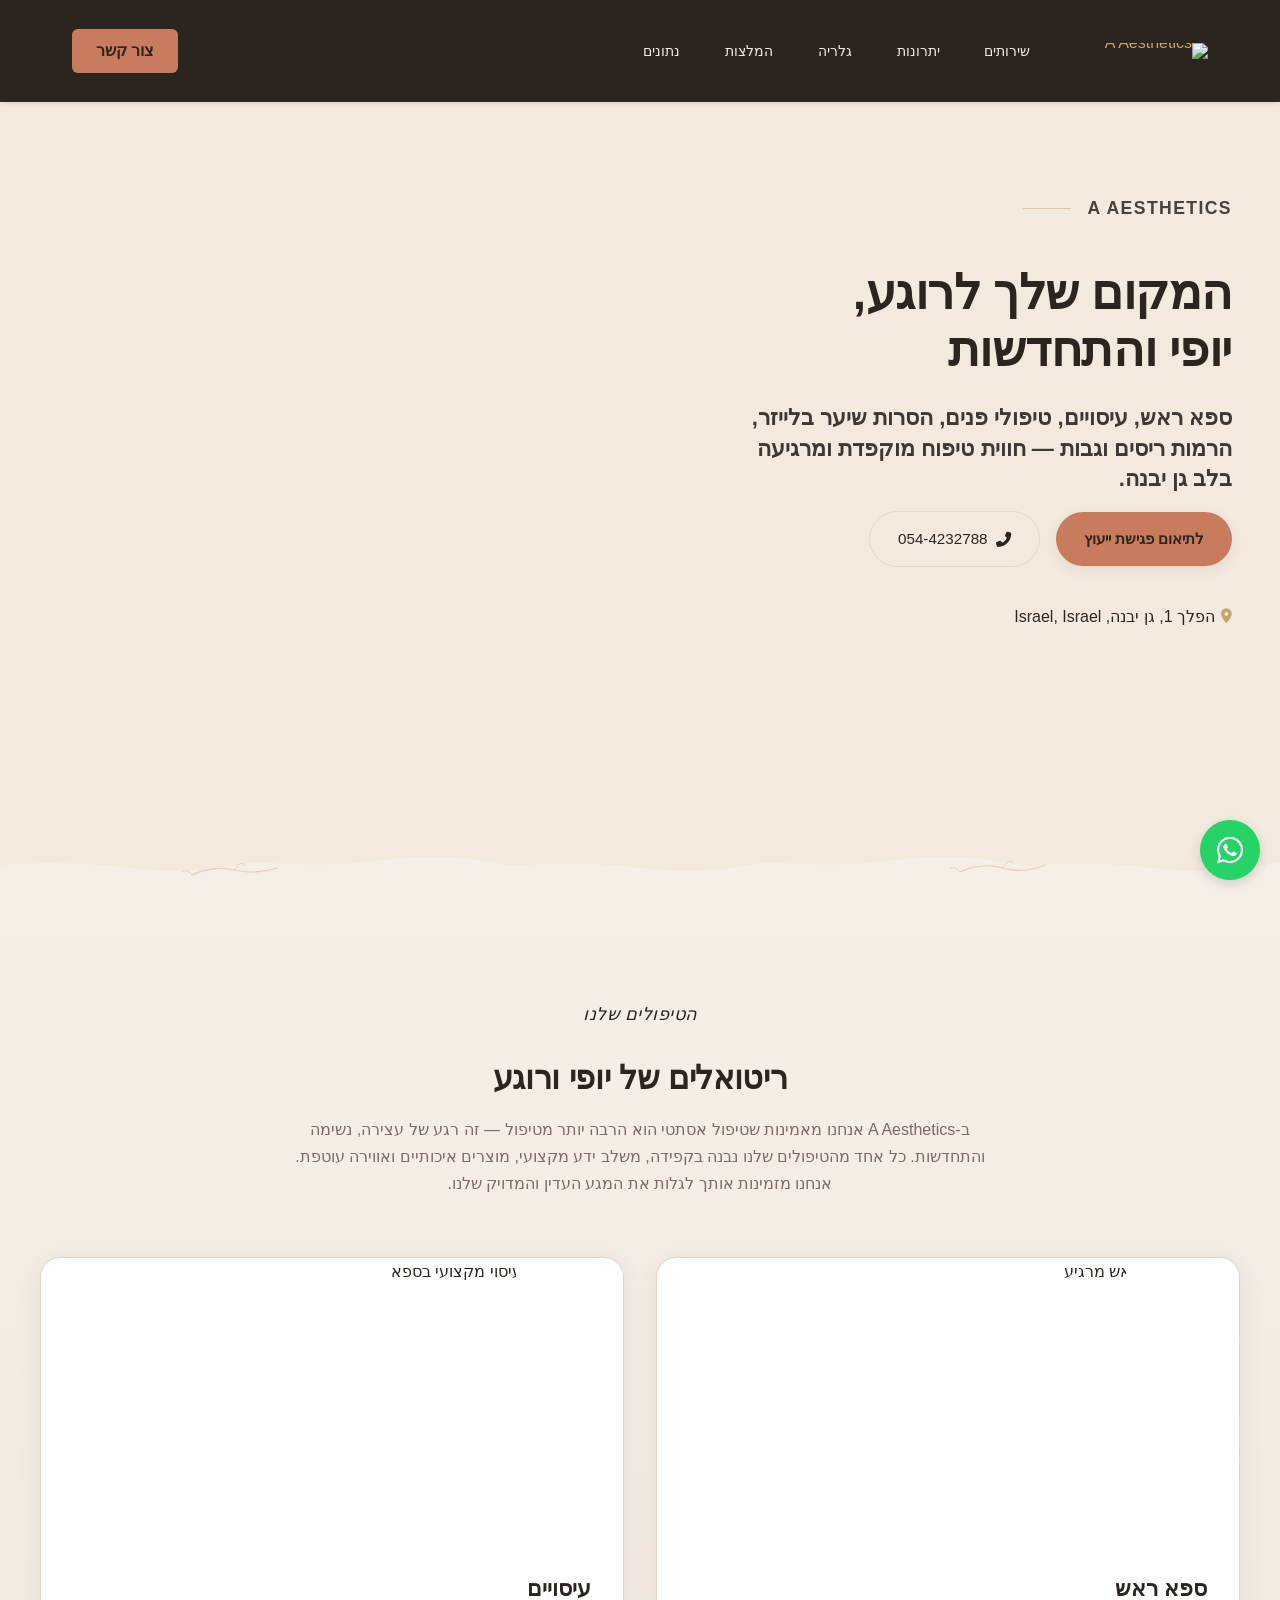
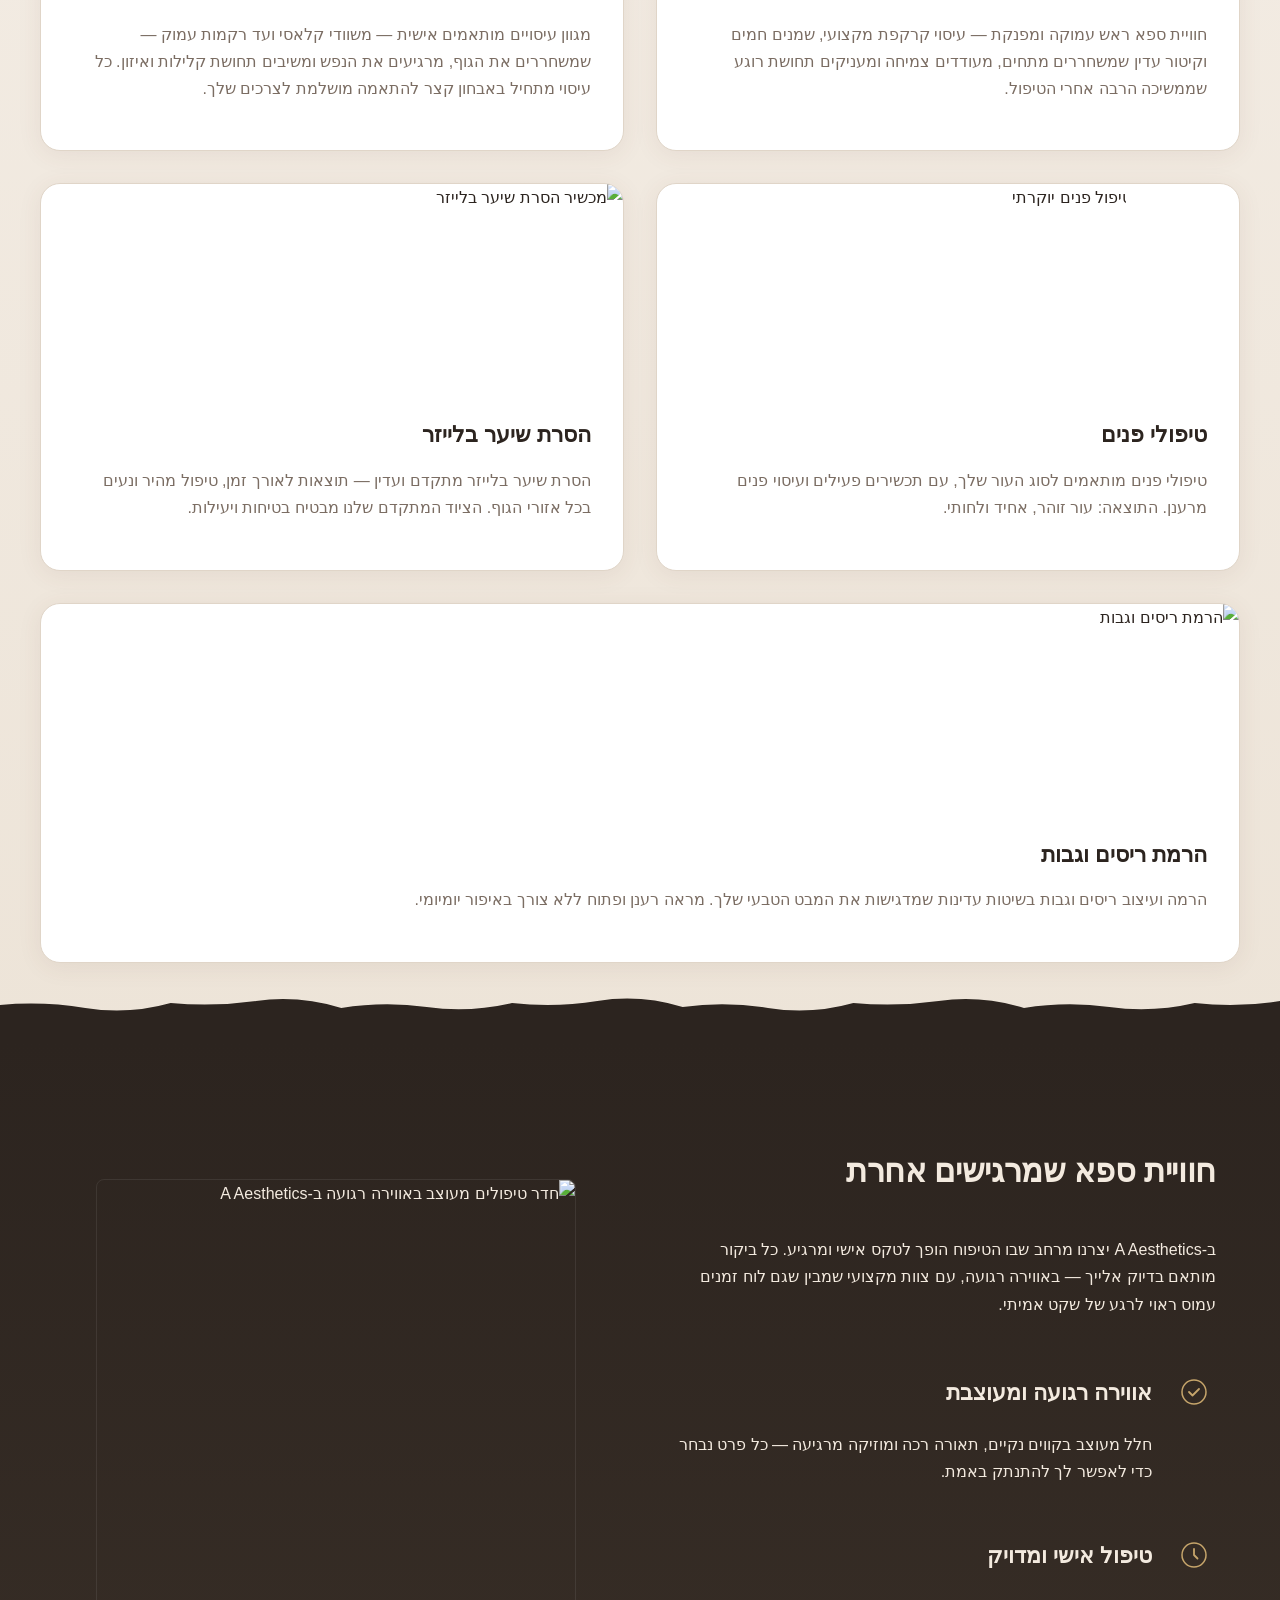
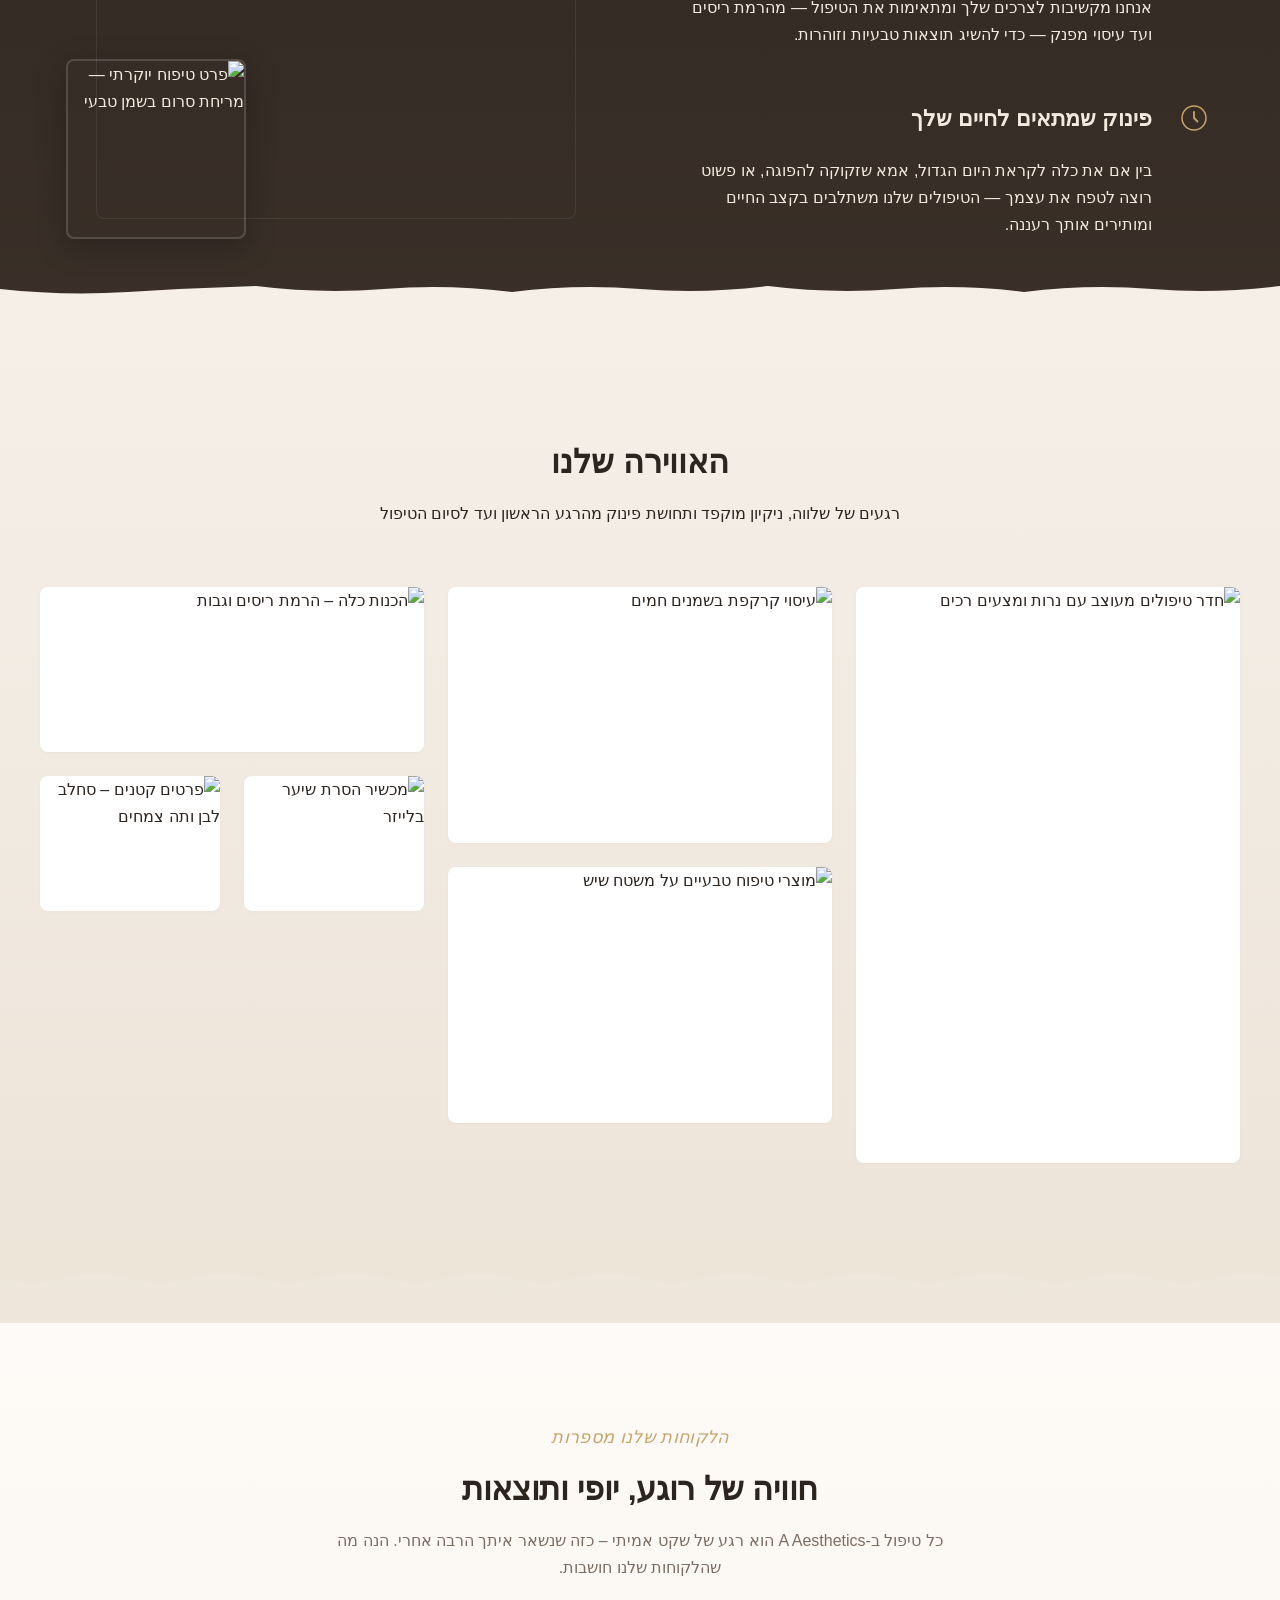
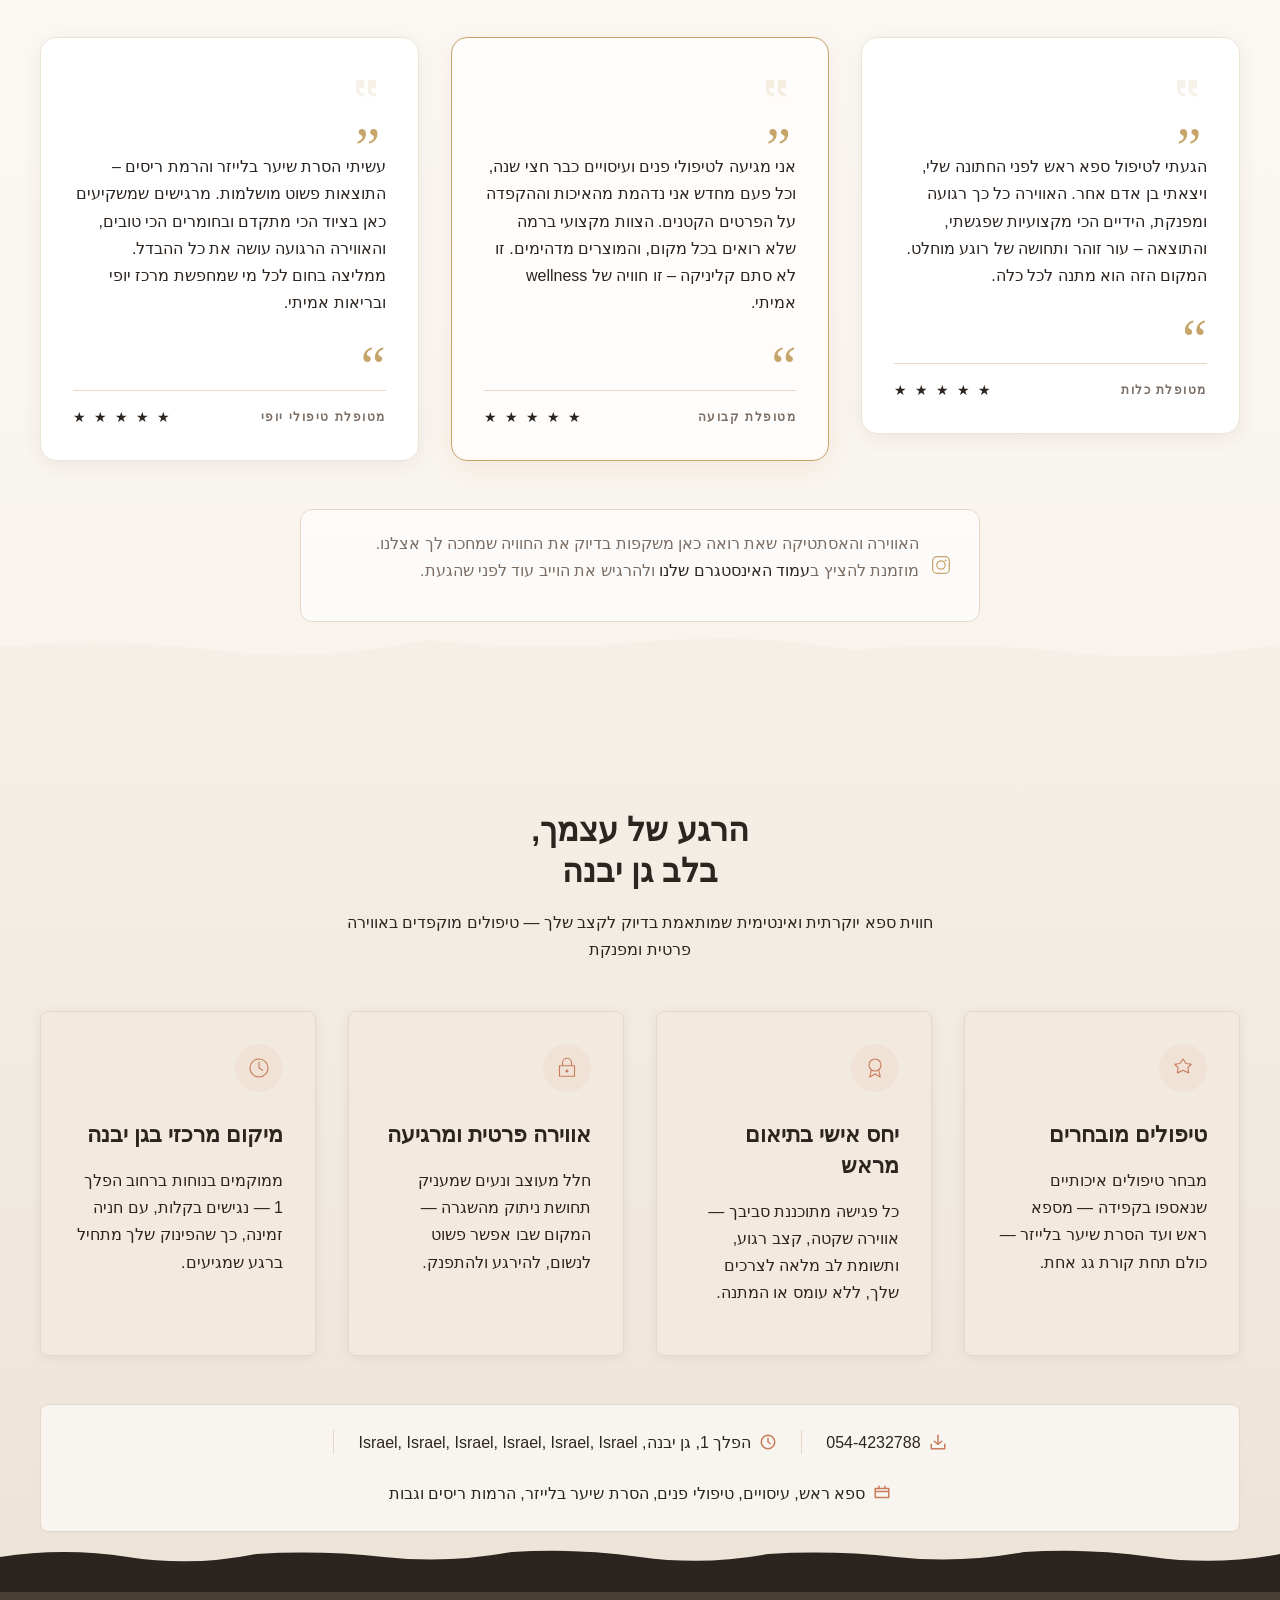
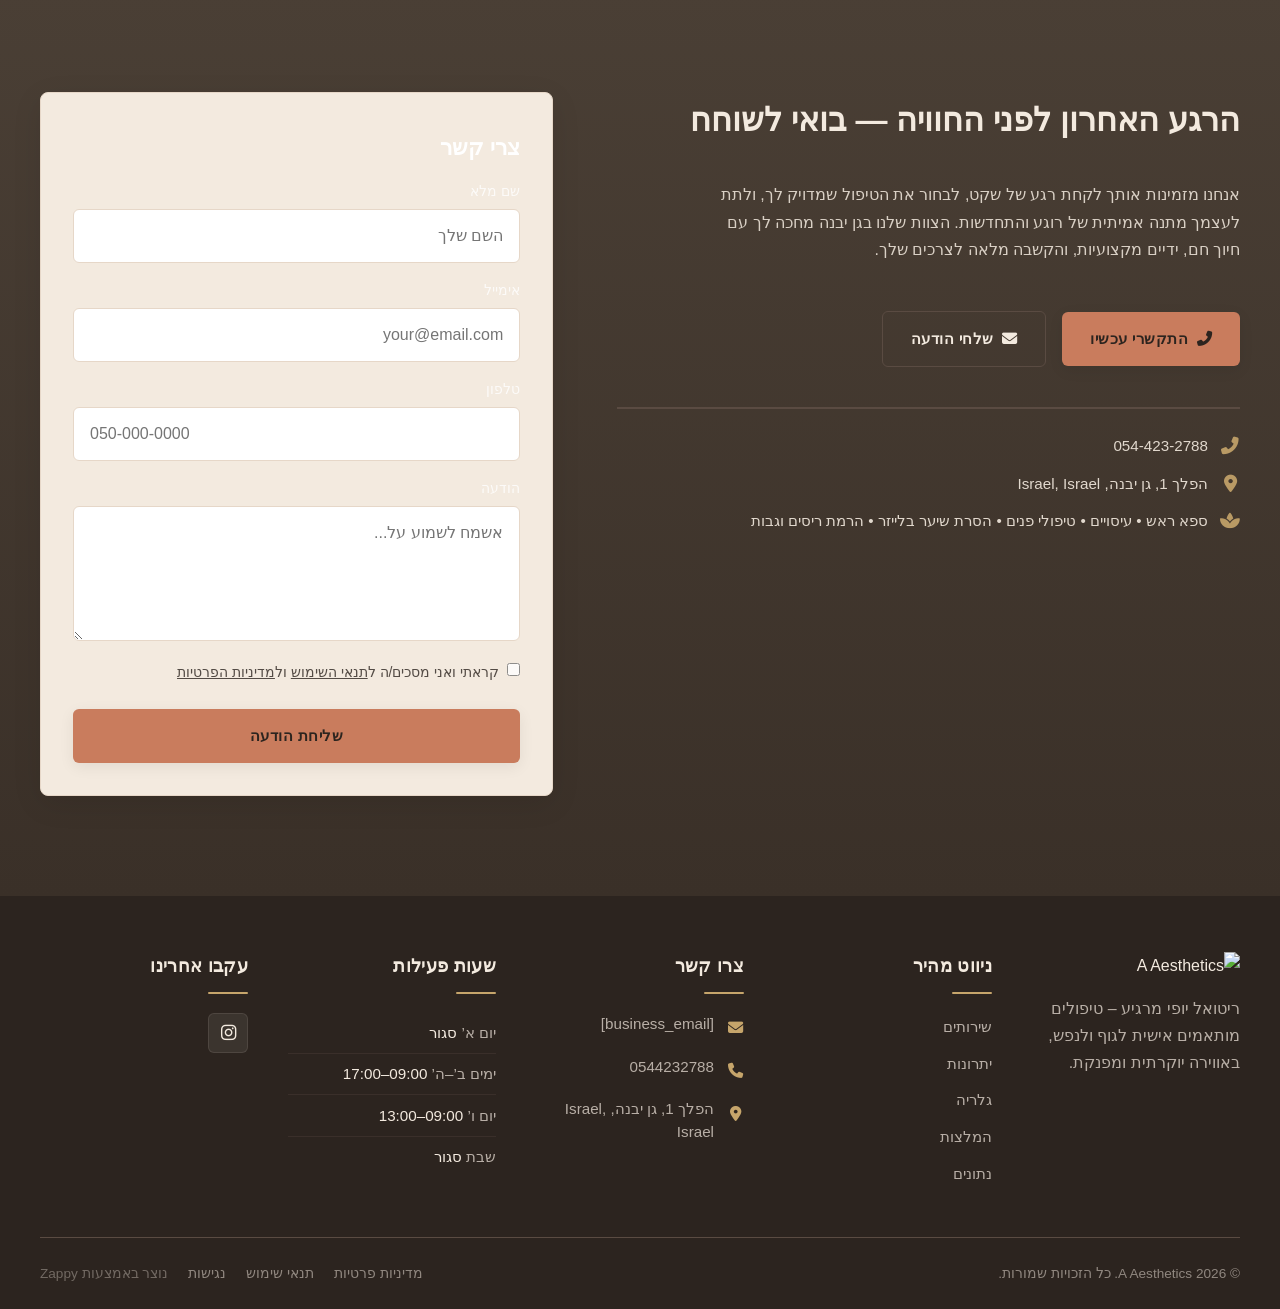
==== public/index.html @ ecca1cf0 "Background sync: Progressive GitHub Sync" ====
<!doctype html><html dir="rtl" lang="he"><head><meta charset="UTF-8"><meta content="width=device-width,initial-scale=1" name="viewport"><meta content="index, follow" name="robots"><title>התפנקי בספא יוקרתי לגוף ולנפש — A Aesthetics</title><meta content="חוויית ספא אסתטי ומפנק בגן יבנה עם טיפולי ראש, מסאז&#39;ים, הסרת שיער בלייזר והרמת ריסים. בואי ליהנות מרגע של שלווה ויופי אמיתי — קבעי תור עוד היום." name="description"><meta content="ספא יופי ובריאות, מרכז יופי ובריאות, ספא יוקרתי גן יבנה, טיפולי פנים יוקרתיים, הסרת שיער בלייזר" name="keywords"><link href="/assets/favicon.ico" rel="icon" type="image/x-icon"><link href="/assets/favicon-16x16.png" rel="icon" type="image/png" sizes="16x16"><link href="/assets/favicon-32x32.png" rel="icon" type="image/png" sizes="32x32"><link href="/assets/favicon-48x48.png" rel="icon" type="image/png" sizes="48x48"><link href="/assets/favicon-192x192.png" rel="icon" type="image/png" sizes="192x192"><link href="/assets/favicon-512x512.png" rel="icon" type="image/png" sizes="512x512"><link href="/assets/apple-touch-icon.png" rel="apple-touch-icon"><script>!function(){"use strict";var t="6362c43e-a0db-4698-99b1-687b27051d38",e="https://api.zappy5.com/api/analytics/track",a=18e5,n=2592e6,o=!0,i=!0,r=!0;var s=function(){var e="zappy_visitor_"+t,a=null;try{if(a=localStorage.getItem(e)){var o=JSON.parse(a),i=Date.now();if(i-o.created<n)return o.lastSeen=i,localStorage.setItem(e,JSON.stringify(o)),o.id}}catch(t){console.warn("Zappy Analytics: LocalStorage not available")}var r="zv_"+Date.now()+"_"+Math.random().toString(36).substr(2,9);try{localStorage.setItem(e,JSON.stringify({id:r,created:Date.now(),lastSeen:Date.now()}))}catch(t){}return r}(),c=function(){var e="zappy_session_"+t,n=null;try{if(n=sessionStorage.getItem(e)){var o=JSON.parse(n),i=Date.now();if(i-o.timestamp<a)return o.timestamp=i,sessionStorage.setItem(e,JSON.stringify(o)),o.id}}catch(t){console.warn("Zappy Analytics: SessionStorage not available")}var r="zs_"+Date.now()+"_"+Math.random().toString(36).substr(2,9);try{sessionStorage.setItem(e,JSON.stringify({id:r,timestamp:Date.now()}))}catch(t){}return r}();function l(a,n){n=n||{};var o={website_id:t,event_type:a,page_path:window.location.pathname,referrer:document.referrer||"direct",visitor_id:s,session_id:c,metadata:n};if(navigator.sendBeacon){var i=new Blob([JSON.stringify(o)],{type:"application/json"});navigator.sendBeacon(e,i)}else fetch(e,{method:"POST",headers:{"Content-Type":"application/json"},body:JSON.stringify(o),keepalive:!0}).catch(function(t){console.warn("Zappy Analytics: Failed to track event",t)})}o&&l("pageview",{title:document.title,url:window.location.href}),i&&document.addEventListener("click",function(t){var e=t.target;if("BUTTON"===e.tagName||e.closest("button")){var a="BUTTON"===e.tagName?e:e.closest("button");l("click",{element:"button",text:a.textContent.trim().substring(0,100),id:a.id||null,class:a.className||null})}else if("A"===e.tagName||e.closest("a")){var n="A"===e.tagName?e:e.closest("a");l("navigation",{element:"link",text:n.textContent.trim().substring(0,100),href:n.href,external:n.hostname!==window.location.hostname})}},!0),r&&document.addEventListener("submit",function(t){var e=t.target;l("form_submit",{form_id:e.id||null,form_name:e.name||null,form_action:e.action||null,form_method:e.method||"GET"})},!0);var d=Date.now();window.addEventListener("beforeunload",function(){l("page_unload",{time_on_page:Math.floor((Date.now()-d)/1e3),page_path:window.location.pathname})}),window.zappyAnalytics={track:l,getVisitorId:function(){return s},getSessionId:function(){return c}}}()</script><meta content="התפנקי בספא יוקרתי לגוף ולנפש — A Aesthetics" property="og:title"><meta content="חוויית ספא אסתטי ומפנק בגן יבנה עם טיפולי ראש, מסאז&#39;ים, הסרת שיער בלייזר והרמת ריסים. בואי ליהנות מרגע של שלווה ויופי אמיתי — קבעי תור עוד היום." property="og:description"><meta content="summary_large_image" name="twitter:card"><meta content="התפנקי בספא יוקרתי לגוף ולנפש — A Aesthetics" name="twitter:title"><meta content="חוויית ספא אסתטי ומפנק בגן יבנה עם טיפולי ראש, מסאז&#39;ים, הסרת שיער בלייזר והרמת ריסים. בואי ליהנות מרגע של שלווה ויופי אמיתי — קבעי תור עוד היום." name="twitter:description"><script type="application/ld+json">{"@context":"https://schema.org","@graph":[{"@type":"LocalBusiness","@id":"https://a-aesthetics.zappy5.app#organization","name":"A Aesthetics","url":"https://a-aesthetics.zappy5.app","description":"A aesthetic beauty and wellness spa located in Gan Yavne, Israel, offering a curated range of luxury treatments including head spa, massages, facial treatments, laser hair removal, and lash and brow lifts. The brand carries a calm, aesthetic, and inviting vibe — inspired by their Instagram presence (@a_aesthetic_il) — with a focus on elegance, serenity, and a refined beauty experience that feels both professional and deeply relaxing.","address":{"@type":"PostalAddress","streetAddress":"הפלך 1, גן יבנה, Israel, Israel"},"contactPoint":[{"@type":"ContactPoint","contactType":"customer service","telephone":"0544232788"}]},{"@type":"WebSite","@id":"https://a-aesthetics.zappy5.app#website","url":"https://a-aesthetics.zappy5.app","name":"A Aesthetics","publisher":{"@id":"https://a-aesthetics.zappy5.app#organization"}},{"@type":"ContactPage","@id":"https://a-aesthetics.zappy5.app#contactpage","url":"https://a-aesthetics.zappy5.app","name":"התפנקי בספא יוקרתי לגוף ולנפש — A Aesthetics","mainEntity":{"@id":"https://a-aesthetics.zappy5.app#organization"},"potentialAction":{"@type":"CommunicateAction","target":{"@type":"EntryPoint","urlTemplate":"https://a-aesthetics.zappy5.app/api/email/contact-form","actionPlatform":["http/method=POST"],"contentType":"application/json"},"instrument":[{"@type":"PropertyValue","name":"name","propertyID":"text","valueRequired":true,"description":"השם שלך"},{"@type":"PropertyValue","name":"email","propertyID":"email","valueRequired":true,"description":"your@email.com"},{"@type":"PropertyValue","name":"phone","propertyID":"tel","valueRequired":true,"description":"050-000-0000"},{"@type":"PropertyValue","name":"message","propertyID":"textarea","valueRequired":false,"description":"אשמח לשמוע על..."},{"@type":"PropertyValue","name":"privacy_consent","propertyID":"checkbox","valueRequired":true}]}}]}</script><meta content="website" property="og:type"><meta content="he_IL" property="og:locale"><link href="https://cdnjs.cloudflare.com/ajax/libs/font-awesome/6.4.0/css/all.min.css" rel="stylesheet"><style>.skip-link{position:absolute;top:0;left:0;transform:translateY(-200%);padding:12px 18px;background:var(--bg-dark,#1a1a1a);color:var(--text-light,#fff);font-weight:600;border-radius:0 0 8px 0;z-index:10000}.skip-link:focus{transform:none;outline:2px solid var(--ring,#fff);outline-offset:2px}:focus-visible{outline:2px solid var(--ring,currentColor);outline-offset:3px}</style><link href="/assets/favicon.ico" rel="icon" type="image/x-icon"><link href="/assets/favicon-16x16.png" rel="icon" type="image/png" sizes="16x16"><link href="/assets/favicon-32x32.png" rel="icon" type="image/png" sizes="32x32"><link href="/assets/favicon-48x48.png" rel="icon" type="image/png" sizes="48x48"><link href="/assets/favicon-192x192.png" rel="icon" type="image/png" sizes="192x192"><link href="/assets/favicon-512x512.png" rel="icon" type="image/png" sizes="512x512"><link href="/assets/apple-touch-icon.png" rel="apple-touch-icon"><link href="https://cdn.jsdelivr.net/npm/vanilla-cookieconsent@3/dist/cookieconsent.css" rel="stylesheet"><script src="https://cdn.jsdelivr.net/npm/vanilla-cookieconsent@3/dist/cookieconsent.umd.js"></script><script src="https://cdn.jsdelivr.net/gh/mickidum/acc_toolbar/acctoolbar/acctoolbar.min.js"></script><link href="/styles.css" rel="stylesheet"><script>window.ZAPPY_WEBSITE_ID="6362c43e-a0db-4698-99b1-687b27051d38",window.ZAPPY_API_BASE="https://api.zappy5.com"</script><style id="zappy-dropdown-submenu-styles">#navMenu li:has(.sub-menu),.nav-menu li:has(.sub-menu),.navbar li:has(.sub-menu),nav li:has(.sub-menu){position:relative}#navMenu .sub-menu,.nav-menu .sub-menu,.navbar .sub-menu,nav .sub-menu{display:block!important;position:absolute!important;top:100%;left:0;min-width:220px;background:#fff;border-radius:8px;box-shadow:0 8px 25px rgba(0,0,0,.15);padding:8px 0;opacity:0;visibility:hidden;transform:translateY(10px);transition:all .3s ease;z-index:1000;list-style:none;pointer-events:none}#navMenu li:hover>.sub-menu,.nav-menu li:hover>.sub-menu,.navbar li:hover>.sub-menu,nav li:hover>.sub-menu{opacity:1!important;visibility:visible!important;transform:translateY(0)!important;pointer-events:auto!important}.sub-menu li{list-style:none;margin:0;padding:0}.sub-menu a{display:block!important;padding:10px 16px!important;color:var(--text-dark,#333)!important;font-weight:500;text-decoration:none;white-space:nowrap;transition:background-color .2s}.sub-menu .zappy-nav-child>a{padding-left:28px!important;font-size:.9em!important;opacity:.85!important}[dir=rtl] .sub-menu .zappy-nav-child>a,html[lang=ar] .sub-menu .zappy-nav-child>a,html[lang=he] .sub-menu .zappy-nav-child>a{padding-left:10px!important;padding-right:28px!important}.sub-menu .zappy-nav-parent>a{font-weight:600!important}.sub-menu a:hover{background-color:#f5f5f5}[dir=rtl] .nav-menu .sub-menu,[dir=rtl] .navbar .sub-menu,[dir=rtl] nav .sub-menu,html[lang=ar] .nav-menu .sub-menu,html[lang=ar] .navbar .sub-menu,html[lang=ar] nav .sub-menu,html[lang=he] .nav-menu .sub-menu,html[lang=he] .navbar .sub-menu,html[lang=he] nav .sub-menu{left:auto!important;right:0!important}.sub-menu:empty,.sub-menu:not(:has(li)):not(:has(> a)),.sub-menu:not(:has(li:not(.zappy-hidden-menu-item))):not(:has(> a)){display:none!important;opacity:0!important;visibility:hidden!important;pointer-events:none!important}li:has(.menu-group-title):hover>.sub-menu{opacity:1!important;visibility:visible!important;transform:translateY(0)!important;pointer-events:auto!important}#navMenu>li>.menu-group-title,.nav-menu>li>.menu-group-title{display:inline-block;padding:.5rem 1rem;cursor:default;user-select:none}@media (max-width:768px){#navMenu .sub-menu,.nav-menu .sub-menu,.navbar .sub-menu,nav .sub-menu{position:static!important;transform:none!important;box-shadow:none!important;background:0 0!important;max-height:0;overflow:hidden;opacity:0;visibility:hidden;transition:max-height .3s ease,opacity .3s ease;padding:0!important;border-radius:0!important}#navMenu .sub-menu.mobile-expanded,.nav-menu .sub-menu.mobile-expanded,.navbar .sub-menu.mobile-expanded{max-height:none!important;overflow-y:visible!important;opacity:1!important;visibility:visible!important;padding:8px 0 8px 16px!important}[dir=rtl] .sub-menu.mobile-expanded,html[lang=he] .sub-menu.mobile-expanded{padding:8px 16px 8px 0!important}#navMenu li:hover>.sub-menu,.nav-menu li:hover>.sub-menu,.navbar li:hover>.sub-menu,nav li:hover>.sub-menu{opacity:0;visibility:hidden;pointer-events:none}#navMenu li>.sub-menu.mobile-expanded,.nav-menu li>.sub-menu.mobile-expanded,.navbar li>.sub-menu.mobile-expanded,nav li>.sub-menu.mobile-expanded{opacity:1!important;visibility:visible!important;pointer-events:auto!important}#navMenu li:has(.sub-menu),.nav-menu li:has(.sub-menu),.navbar li:has(.sub-menu),nav li:has(.sub-menu){display:flex!important;flex-wrap:wrap!important;align-items:center!important;position:relative!important;min-height:44px!important}#navMenu li:has(.sub-menu)>a,.nav-menu li:has(.sub-menu)>a,.navbar li:has(.sub-menu)>a,nav li:has(.sub-menu)>a{flex:1!important;min-width:0!important}#navMenu li:has(.sub-menu)>.menu-group-title,.nav-menu li:has(.sub-menu)>.menu-group-title,.navbar li:has(.sub-menu)>.menu-group-title,nav li:has(.sub-menu)>.menu-group-title{flex:1!important;min-width:0!important;padding:0!important;line-height:inherit!important}#navMenu li:has(.sub-menu)>.sub-menu,.nav-menu li:has(.sub-menu)>.sub-menu,.navbar li:has(.sub-menu)>.sub-menu,nav li:has(.sub-menu)>.sub-menu{flex-basis:100%!important;width:100%!important}#navMenu li:has(.sub-menu)>a [class*=arrow],#navMenu li:has(.sub-menu)>a [class*=chevron],.nav-menu li:has(.sub-menu)>a .fa-angle-down,.nav-menu li:has(.sub-menu)>a .fa-chevron-down,.nav-menu li:has(.sub-menu)>a [class*=arrow],.nav-menu li:has(.sub-menu)>a [class*=chevron],nav li:has(.sub-menu)>a [class*=arrow],nav li:has(.sub-menu)>a [class*=chevron]{display:none!important;visibility:hidden!important}.mobile-submenu-toggle{display:flex!important;align-items:center!important;justify-content:center!important;width:44px!important;height:auto!important;background:0 0!important;border:none!important;cursor:pointer!important;color:var(--text-light)!important;position:static!important;flex-shrink:0!important;align-self:stretch!important;z-index:2!important;padding:0!important;margin:0!important}.mobile-submenu-toggle::after{content:''!important;width:0!important;height:0!important;border-left:6px solid transparent!important;border-right:6px solid transparent!important;border-top:7px solid currentColor!important;transition:transform .3s ease!important}.mobile-submenu-toggle.expanded::after{transform:rotate(180deg)!important}.sub-menu a{padding:10px 0!important;display:block!important;color:var(--text-light)!important;white-space:normal!important}.sub-menu .zappy-nav-child>a{padding-left:28px!important;font-size:.9em!important;opacity:.85!important}[dir=rtl] .sub-menu .zappy-nav-child>a,html[lang=ar] .sub-menu .zappy-nav-child>a,html[lang=he] .sub-menu .zappy-nav-child>a{padding-left:0!important;padding-right:28px!important}.sub-menu .zappy-nav-parent>a{font-weight:600!important}#navMenu.active,.nav-menu.active{max-width:100vw!important;overflow-x:hidden!important;box-sizing:border-box!important}.navbar .sub-menu li a,.zappy-products-dropdown .sub-menu a,nav.navbar .sub-menu li a{color:var(--text-light)!important}}@media (min-width:769px){.mobile-submenu-toggle{display:none!important}}</style><style id="zappy-widget-visibility">html[dir=rtl] .whatsapp-float{right:20px!important;left:auto!important}html:not([dir]) .whatsapp-float,html[dir=ltr] .whatsapp-float{left:20px!important;right:auto!important}html[dir=rtl] #mic-access-tool-general-button,html[dir=rtl] #mic-init-access-tool #mic-access-tool-general-button,html[dir=rtl] #mic-init-access-tool .mic-access-tool-general-button,html[dir=rtl] ._access-icon,html[dir=rtl] .mic-access-tool-general-button{left:20px!important;right:auto!important}html:not([dir]) #mic-access-tool-general-button,html:not([dir]) #mic-init-access-tool #mic-access-tool-general-button,html:not([dir]) #mic-init-access-tool .mic-access-tool-general-button,html:not([dir]) ._access-icon,html:not([dir]) .mic-access-tool-general-button,html[dir=ltr] #mic-access-tool-general-button,html[dir=ltr] #mic-init-access-tool #mic-access-tool-general-button,html[dir=ltr] #mic-init-access-tool .mic-access-tool-general-button,html[dir=ltr] ._access-icon,html[dir=ltr] .mic-access-tool-general-button{right:20px!important;left:auto!important}@media (max-width:768px){.whatsapp-float{display:flex!important}}@media (min-width:769px){.whatsapp-float{display:flex!important}}@media (max-width:768px){#mic-access-tool-general-button,#mic-init-access-tool #mic-access-tool-general-button,#mic-init-access-tool .mic-access-tool-general-button,._access-icon,.mic-access-tool-general-button{display:flex!important;visibility:visible!important;opacity:1!important;pointer-events:auto!important}#mic-access-tool-box.opened-mic-access-tool,#mic-init-access-tool #mic-access-tool-box.opened-mic-access-tool,.mic-access-tool-box.opened-mic-access-tool{visibility:visible!important;opacity:1!important;pointer-events:auto!important}}@media (min-width:769px){#mic-access-tool-general-button,#mic-init-access-tool #mic-access-tool-general-button,#mic-init-access-tool .mic-access-tool-general-button,._access-icon,.mic-access-tool-general-button{display:flex!important;visibility:visible!important;opacity:1!important;pointer-events:auto!important}#mic-access-tool-box.opened-mic-access-tool,#mic-init-access-tool #mic-access-tool-box.opened-mic-access-tool,.mic-access-tool-box.opened-mic-access-tool{visibility:visible!important;opacity:1!important;pointer-events:auto!important}}</style></head><body><a href="#main" class="skip-link">דלג לתוכן הראשי</a><nav class="navbar"><button class="mobile-toggle" aria-label="Menu" id="mobileToggle"><svg viewBox="0 0 24 24" fill="none" height="24" width="24" class="hamburger-icon"><path d="M3 12h18M3 6h18M3 18h18" stroke="currentColor" stroke-width="2" stroke-linecap="round"></path></svg> <svg viewBox="0 0 24 24" fill="none" height="24" width="24" class="close-icon" style="display:none"><path d="M18 6L6 18M6 6l12 12" stroke="currentColor" stroke-width="2" stroke-linecap="round"></path></svg></button> <button class="phone-header-btn" aria-label="Call" data-phone="0544232788"><svg viewBox="0 0 24 24" fill="currentColor" height="20" width="20"><path d="M22 16.92v3a2 2 0 0 1-2.18 2 19.79 19.79 0 0 1-8.63-3.07 19.5 19.5 0 0 1-6-6 19.79 19.79 0 0 1-3.07-8.67A2 2 0 0 1 4.11 2h3a2 2 0 0 1 2 1.72 12.84 12.84 0 0 0 .7 2.81 2 2 0 0 1-.45 2.11L8.09 9.91a16 16 0 0 0 6 6l1.27-1.27a2 2 0 0 1 2.11-.45 12.84 12.84 0 0 0 2.81.7A2 2 0 0 1 22 16.92z"></path></svg></button><div class="nav-container"><div class="nav-right-group"><div class="nav-brand"><a href="/" class="logo-link"><img alt="A Aesthetics" src="/assets/site---------image-1.webp" class="logo"></a></div><ul class="nav-menu" id="navMenu"><li><a href="#services">שירותים</a></li><li><a href="#benefits">יתרונות</a></li><li><a href="#gallery">גלריה</a></li><li><a href="#testimonials">המלצות</a></li><li><a href="#stats">נתונים</a></li><li class="mobile-contact-link nav-cta-mobile-item"><a href="#contact" class="nav-cta-btn">צור קשר</a></li></ul></div><div class="nav-cta-container"><a href="#contact" class="nav-cta-btn">צור קשר</a></div></div></nav><script>window.addEventListener("load",function(){const e=document.querySelector(".navbar, nav, header");if(!e)return void console.log("[Navbar] Navbar element not found");let t=document.getElementById("mobileToggle")||document.querySelector(".mobile-toggle")||document.querySelector(".hamburger")||document.querySelector(".hamburger-menu")||document.querySelector(".menu-toggle")||document.querySelector(".burger-menu")||document.querySelector('[aria-label="Menu"]')||document.querySelector('[aria-label="תפריט"]');const o=document.querySelector(".phone-header-btn"),n=window.getComputedStyle(e);let r=n.backgroundColor;if(console.log("[Navbar] Initial navbar background:",r),"transparent"===r||"rgba(0, 0, 0, 0)"===r||r.startsWith("rgba")&&r.includes(", 0)")){const e=n.backgroundImage;if(e&&"none"!==e)console.log("[Navbar] Navbar has background image/gradient, using dark text"),r="rgb(240, 240, 240)";else{const e=window.getComputedStyle(document.body).backgroundColor;console.log("[Navbar] Navbar transparent, using body background:",e),r=e}}const a=r.match(/\d+/g);if(a&&a.length>=3){const e=(.299*parseInt(a[0])+.587*parseInt(a[1])+.114*parseInt(a[2]))/255;console.log("[Navbar] Mobile button colors preserved from Claude CSS (luminance:",e.toFixed(2)+")");const n=document.createElement("style");n.id="zappy-mobile-nav-fix";document.documentElement.lang;document.documentElement.dir,n.textContent='\n        /* Hide mobile buttons on desktop, show only on mobile */\n        @media (min-width: 769px) {\n          .mobile-toggle,\n          .phone-header-btn {\n            display: none !important;\n          }\n        }\n        \n        /* Show and position mobile buttons correctly on mobile */\n        @media (max-width: 768px) {\n          .navbar,\n          nav.navbar {\n            min-height: 70px !important;\n          }\n\n          .mobile-toggle,\n          .phone-header-btn {\n            position: absolute !important;\n            top: 0 !important;\n            bottom: 0 !important;\n            margin-top: auto !important;\n            margin-bottom: auto !important;\n            transform: none !important;\n            z-index: 1001 !important;\n            display: flex !important;\n            align-items: center !important;\n            justify-content: center !important;\n            width: 36px !important;\n            height: 36px !important;\n            border-radius: 50% !important;\n            border: none !important;\n            cursor: pointer !important;\n            padding: 6px !important;\n            background: none !important;\n            color: var(--nav-text, var(--text-light)) !important;\n            touch-action: manipulation !important;\n            -webkit-tap-highlight-color: transparent !important;\n          }\n\n          html[data-zappy-site-type="ecommerce"] .phone-header-btn,\n          body[data-zappy-site-type="ecommerce"] .phone-header-btn,\n          html[data-zappy-site-type="ecommerce"] header .phone-header-btn,\n          html[data-zappy-site-type="ecommerce"] nav .phone-header-btn {\n            display: none !important;\n            visibility: hidden !important;\n            width: 0 !important;\n            height: 0 !important;\n            min-width: 0 !important;\n            overflow: hidden !important;\n          }\n          \n          /* LTR positioning (default): hamburger LEFT, phone RIGHT */\n          html:not([dir="rtl"]):not([lang="he"]):not([lang="ar"]) .mobile-toggle,\n          html[dir="ltr"] .mobile-toggle {\n            left: 12px !important;\n            right: auto !important;\n          }\n          html:not([dir="rtl"]):not([lang="he"]):not([lang="ar"]) .phone-header-btn,\n          html[dir="ltr"] .phone-header-btn {\n            right: 12px !important;\n            left: auto !important;\n          }\n          \n          /* RTL positioning: hamburger RIGHT, phone LEFT */\n          html[dir="rtl"] .mobile-toggle,\n          html[lang="he"] .mobile-toggle,\n          html[lang="ar"] .mobile-toggle {\n            right: 12px !important;\n            left: auto !important;\n          }\n          html[dir="rtl"] .phone-header-btn,\n          html[lang="he"] .phone-header-btn,\n          html[lang="ar"] .phone-header-btn {\n            left: 12px !important;\n            right: auto !important;\n          }\n          \n          /* CRITICAL: Ensure nav-container has min-height on mobile */\n          /* All children are positioned absolutely/fixed on mobile, so height:auto collapses to 0 */\n          .nav-container {\n            min-height: 70px !important;\n            position: relative !important;\n          }\n          \n          /* Ensure SVG icons are properly sized and inherit color */\n          .mobile-toggle svg,\n          .phone-header-btn svg {\n            width: 24px !important;\n            height: 24px !important;\n            /* Don\'t force display - let JavaScript control hamburger/close toggle */\n          }\n          \n          /* Reset nav-cta-container on mobile - remove desktop box-shadow/padding */\n          /* that creates a visible ghost box when CTA button is hidden */\n          .nav-cta-container {\n            box-shadow: none !important;\n            padding: 0 !important;\n          }\n          \n          /* Hide nav-cta-container entirely on mobile when there\'s no lang-switcher */\n          /* (only the CTA button is inside, and it\'s hidden on mobile) */\n          .nav-cta-container:not(:has(.lang-switcher)) {\n            display: none !important;\n          }\n          \n          /* CRITICAL: Prevent hero image fade gradient from bleeding over headline text */\n          /* The .image-fade-gradient has bottom: -30px (extends below parent) */\n          /* On mobile stacked layout, this overlaps the h1 text below the image */\n          .hero-image-column {\n            overflow: hidden !important;\n          }\n          .image-fade-gradient {\n            bottom: 0 !important;\n          }\n          \n          /* Hide desktop language switcher on mobile - hamburger menu handles it */\n          /* High specificity to override stored CSS */\n          .lang-switcher,\n          .nav-cta-container .lang-switcher,\n          .nav-container .lang-switcher,\n          .navbar .lang-switcher,\n          .navbar .nav-cta-container .lang-switcher {\n            display: none !important;\n          }\n        }\n      ';const r=document.getElementById("zappy-mobile-nav-fix");r&&r.remove(),document.head.appendChild(n),console.log("[Navbar] Critical CSS injected for mobile nav positioning");const i=window.innerWidth<=768;if(t){const e=t.querySelector(".hamburger-icon"),o=t.querySelector(".close-icon");e&&(e.style.setProperty("width","24px","important"),e.style.setProperty("height","24px","important"),e.style.setProperty("display","block","important")),o&&(o.style.setProperty("width","24px","important"),o.style.setProperty("height","24px","important"),o.style.setProperty("display","none","important")),i?(t.style.setProperty("position","absolute","important"),t.style.setProperty("top","0","important"),t.style.setProperty("bottom","0","important"),t.style.setProperty("margin-top","auto","important"),t.style.setProperty("margin-bottom","auto","important"),t.style.setProperty("transform","none","important"),t.style.setProperty("z-index","1001","important"),t.style.removeProperty("left"),t.style.removeProperty("right"),console.log("[Navbar] Mobile toggle positioning applied (mobile viewport)")):(t.style.removeProperty("position"),t.style.removeProperty("top"),t.style.removeProperty("transform"),t.style.removeProperty("z-index"),t.style.removeProperty("left"),t.style.removeProperty("right"),console.log("[Navbar] Desktop viewport - cleared mobile toggle inline positioning"))}if(o){const e=o.querySelector("svg");e&&(e.style.width="24px",e.style.height="24px",e.setAttribute("width","24"),e.setAttribute("height","24")),i?(o.style.setProperty("position","absolute","important"),o.style.setProperty("top","0","important"),o.style.setProperty("bottom","0","important"),o.style.setProperty("margin-top","auto","important"),o.style.setProperty("margin-bottom","auto","important"),o.style.setProperty("transform","none","important"),o.style.setProperty("z-index","1001","important"),o.style.removeProperty("left"),o.style.removeProperty("right"),console.log("[Navbar] Phone button positioning applied (mobile viewport)")):(o.style.removeProperty("position"),o.style.removeProperty("top"),o.style.removeProperty("transform"),o.style.removeProperty("z-index"),o.style.removeProperty("left"),o.style.removeProperty("right"),console.log("[Navbar] Desktop viewport - cleared phone button inline positioning"))}}else console.log("[Navbar] Could not parse background color:",r);t=document.getElementById("mobileToggle")||document.querySelector(".mobile-toggle")||document.querySelector(".hamburger")||document.querySelector(".hamburger-menu")||document.querySelector(".menu-toggle")||document.querySelector(".burger-menu")||document.querySelector('[aria-label="Menu"]')||document.querySelector('[aria-label="תפריט"]');const i=document.getElementById("navMenu")||document.querySelector(".nav-menu")||document.querySelector(".nav-links")||document.querySelector("nav ul:not(.submenu)");if(!t||!i)return void console.log("[Navbar] Mobile toggle or menu not found:",{toggle:!!t,menu:!!i});i.id||(i.id="navMenu"),console.log("[Navbar] Initializing mobile menu...");const l=t.cloneNode(!0);t.parentNode.replaceChild(l,t);var s=0;function p(e){var t=Date.now();t-s<300||(s=t,function(e){e.preventDefault(),e.stopPropagation();const t=l.querySelector(".hamburger-icon"),o=l.querySelector(".close-icon");i.classList.contains("active")?(i.classList.remove("active"),t&&t.style.setProperty("display","block","important"),o&&o.style.setProperty("display","none","important"),document.body.style.overflow="",document.body.classList.remove("menu-open"),console.log("[Navbar] Menu closed")):(i.classList.add("active"),t&&t.style.setProperty("display","none","important"),o&&o.style.setProperty("display","block","important"),document.body.style.overflow="hidden",document.body.classList.add("menu-open"),console.log("[Navbar] Menu opened"))}(e))}l.addEventListener("click",p),l.addEventListener("touchend",p),document.addEventListener("keydown",function(e){if(("Escape"===e.key||"Esc"===e.key)&&i.classList.contains("active")){const e=l.querySelector(".hamburger-icon"),t=l.querySelector(".close-icon");i.classList.remove("active"),e&&e.style.setProperty("display","block","important"),t&&t.style.setProperty("display","none","important"),document.body.style.overflow="",document.body.classList.remove("menu-open"),console.log("[Navbar] Menu closed (Escape)")}}),i.querySelectorAll("a").forEach(function(e){e.addEventListener("click",function(){if("#"===this.getAttribute("href"))return;const e=l.querySelector(".hamburger-icon"),t=l.querySelector(".close-icon");i.classList.remove("active"),e&&e.style.setProperty("display","block","important"),t&&t.style.setProperty("display","none","important"),document.body.style.overflow="",document.body.classList.remove("menu-open"),console.log("[Navbar] Menu closed (link clicked)")})});var m=i.querySelectorAll(".dropdown-toggle");m.forEach(function(e){e.addEventListener("click",function(e){e.preventDefault(),e.stopPropagation();var t=this.closest(".nav-dropdown");t&&(t.parentNode.querySelectorAll(".nav-dropdown.open").forEach(function(e){e!==t&&e.classList.remove("open")}),t.classList.toggle("open"),console.log("[Navbar] Dropdown toggled:",t.classList.contains("open")?"open":"closed"))})}),document.addEventListener("click",function(e){e.target.closest(".nav-dropdown")||document.querySelectorAll(".nav-dropdown.open").forEach(function(e){e.classList.remove("open")})}),console.log("[Navbar] Dropdown handlers initialized for "+m.length+" dropdowns"),o&&o.addEventListener("click",function(){const e=document.querySelectorAll('a[href^="tel:"]'),t=e.length>0?e[0].getAttribute("href").replace("tel:",""):"0544232788";window.location.href="tel:"+t,console.log("[Navbar] Phone button clicked")}),console.log("[Navbar] Mobile menu initialized successfully")})</script><main id="main"><section class="index-hero-section" data-band-index="0" data-layout-spec="דף הבית-hero" id="hero" data-hero-treatment="fade-bleed" data-hero-type="fullscreen-scrim" style="--hero-fade-color:var(--bg-light)"><img alt="טיפול ספא ראש מרגיע במכון אסתטיקה בגן יבנה" src="/assets/site-index-hero-image-1.webp" data-context="A serene spa treatment scene in warm, golden-hour lighting. A close-up of a therapist hands gently massaging a client scalp during a head spa ritual, with soft linen textures, dried botanicals, and a calm, minimalist aesthetic. The subject is positioned toward the left side of the frame, leaving the right side softly blurred and fading into a creamy warm tone." data-placeholder="index-hero-image-1" height="600" width="1200" loading="eager" class="hero-fade-img" data-hero-bg="true" fetchpriority="high"><div class="hero-fade-content"><div class="hero-brand-mark"><span class="hero-brand-text">A Aesthetics</span> <span class="hero-brand-divider"></span></div><h1 class="display-xl">המקום שלך לרוגע,<br>יופי והתחדשות</h1><h3 class="hero-subtitle">ספא ראש, עיסויים, טיפולי פנים, הסרות שיער בלייזר, הרמות ריסים וגבות — חווית טיפוח מוקפדת ומרגיעה בלב גן יבנה.</h3><div class="hero-cta-row"><a href="#contact" class="hero-cta btn-primary">לתיאום פגישת ייעוץ</a> <a href="tel:0544232788" class="hero-cta btn-secondary"><i class="fas fa-phone-alt"></i> 054-4232788</a></div><p class="hero-trust-note"><i class="fas fa-map-marker-alt"></i>הפלך 1, גן יבנה, Israel, Israel</p></div><div class="index-hero-divider-wrapper"><svg viewBox="0 0 1200 80" xmlns="http://www.w3.org/2000/svg" preserveAspectRatio="none" aria-hidden="true" data-no-icon-edit="true"><path d="M0,80 L0,45 Q60,40 120,48 T240,42 Q300,48 360,40 T480,46 Q540,40 600,48 T720,42 Q780,48 840,40 T960,46 Q1020,40 1080,48 T1200,42 L1200,80 Z" fill="#F5EFE8"></path><path d="M180,55 Q200,45 220,50 T260,48" stroke="#C6A56B" stroke-width="1.2" fill="#F5EFE8" opacity="0.4"></path><path d="M220,50 Q225,40 230,45" stroke="#C6A56B" stroke-width="0.8" fill="#F5EFE8" opacity="0.4"></path><path d="M180,55 Q175,48 170,52" stroke="#C6A56B" stroke-width="0.8" fill="#F5EFE8" opacity="0.4"></path><path d="M900,52 Q920,42 940,48 T980,45" stroke="#C6A56B" stroke-width="1.2" fill="#F5EFE8" opacity="0.4"></path><path d="M940,48 Q945,38 950,43" stroke="#C6A56B" stroke-width="0.8" fill="#F5EFE8" opacity="0.4"></path><path d="M900,52 Q895,45 890,49" stroke="#C6A56B" stroke-width="0.8" fill="#F5EFE8" opacity="0.4"></path></svg></div></section><section class="index-services-section" data-band-index="1" data-layout-spec="דף הבית-services" id="services"><div class="index-services-section__container"><div class="index-services-section__intro"><p class="zappy-editable"><span class="index-services-section__label" style="color:rgb(44, 36, 31) !important">הטיפולים שלנו</span></p><h2 class="index-services-section__title">ריטואלים של יופי ורוגע</h2><p class="index-services-section__description">ב-A Aesthetics אנחנו מאמינות שטיפול אסתטי הוא הרבה יותר מטיפול — זה רגע של עצירה, נשימה והתחדשות. כל אחד מהטיפולים שלנו נבנה בקפידה, משלב ידע מקצועי, מוצרים איכותיים ואווירה עוטפת. אנחנו מזמינות אותך לגלות את המגע העדין והמדויק שלנו.</p></div><div class="index-services-section__grid"><article class="index-services-section__card index-services-section__card--large" data-grid-item-index="0"><div class="index-services-section__card-image"><div data-element-id="img-1782644975660-c20q3go8z" data-element-type="image" data-zappy-card-slot-fill="1" data-zappy-wrapper-margins-applied="true" data-zappy-zoom-clip="true" data-zappy-zoom-wrapper="true" data-zappy-zoom-wrapper-align="center" data-zappy-zoom-wrapper-height="266px" data-zappy-zoom-wrapper-width="356px" data-zappy-zoom-wrapper-width-mode="px" style="position:relative !important;overflow:hidden !important;width:356px !important;max-width:100% !important;margin-left:auto !important;margin-right:auto !important;height:266px !important;display:block !important;padding-bottom:0px !important"><img alt="טיפול ספא ראש מרגיע" src="/assets/site-index-services-image-1-1782645397550-rkqpof.webp?v=1782645400040" data-context="A serene head spa treatment scene in a warm, softly lit spa room. A person receiving a scalp massage with aromatic oils, hands gently working through hair, visible steam and soft linen textures. Warm clay and cream tones, clean aesthetic." data-placeholder="index-services-image-1" height="400" width="600" decoding="async" data-element-id="img-1782644975660-c20q3go8z" data-element-type="image" data-zappy-zoom="1.3" style="object-position:50% 50% !important;margin:0px !important;left:-15.081964% !important;top:-15% !important;width:130.163928% !important;height:130% !important;max-width:none !important;max-height:none !important;display:block !important;object-fit:cover !important" data-zappy-object-position="50% 50%" data-zappy-original-height="265.78125" data-zappy-original-width="356"></div></div><div class="index-services-section__card-content"><h3 class="index-services-section__card-title">ספא ראש</h3><p class="index-services-section__card-text">חוויית ספא ראש עמוקה ומפנקת — עיסוי קרקפת מקצועי, שמנים חמים וקיטור עדין שמשחררים מתחים, מעודדים צמיחה ומעניקים תחושת רוגע שממשיכה הרבה אחרי הטיפול.</p></div></article><article class="index-services-section__card index-services-section__card--large" data-grid-item-index="1"><div class="index-services-section__card-image"><div data-element-id="img-1782644975660-teaq6eqo8" data-element-type="image" data-zappy-card-slot-fill="1" data-zappy-wrapper-margins-applied="true" data-zappy-zoom-clip="true" data-zappy-zoom-wrapper="true" data-zappy-zoom-wrapper-align="center" data-zappy-zoom-wrapper-height="274px" data-zappy-zoom-wrapper-width="367px" data-zappy-zoom-wrapper-width-mode="px" style="position:relative !important;overflow:hidden !important;width:367px !important;max-width:100% !important;margin-left:auto !important;margin-right:auto !important;height:274px !important;display:block !important"><img alt="עיסוי מקצועי בספא" src="/assets/site-index-services-image-2.webp" data-context="Close-up of a professional massage treatment in a warm spa setting. Hands applying oil to smooth skin, soft focus background with rolled towels and a candle. Earthy olive and clay color palette, calm and intimate atmosphere." data-placeholder="index-services-image-2" height="400" width="600" decoding="async" loading="lazy" data-element-id="img-1782644975660-teaq6eqo8" data-element-type="image" data-zappy-zoom="1.03" style="object-position:50% 50%;margin:0px !important;left:-3.115766% !important;top:-1.5% !important;width:106.231532% !important;height:103% !important;max-width:none !important;max-height:none !important;display:block !important;object-fit:cover !important"></div></div><div class="index-services-section__card-content"><h3 class="index-services-section__card-title">עיסויים</h3><p class="index-services-section__card-text">מגוון עיסויים מותאמים אישית — משוודי קלאסי ועד רקמות עמוק — שמשחררים את הגוף, מרגיעים את הנפש ומשיבים תחושת קלילות ואיזון. כל עיסוי מתחיל באבחון קצר להתאמה מושלמת לצרכים שלך.</p></div></article><article class="index-services-section__card index-services-section__card--small" data-grid-item-index="2"><div class="index-services-section__card-image"><div data-element-id="img-1782644975660-ltd95rbev" data-element-type="image" data-zappy-card-slot-fill="1" data-zappy-wrapper-margins-applied="true" data-zappy-zoom-clip="true" data-zappy-zoom-wrapper="true" data-zappy-zoom-wrapper-align="center" data-zappy-zoom-wrapper-height="266px" data-zappy-zoom-wrapper-width="356px" data-zappy-zoom-wrapper-width-mode="px" style="position:relative !important;overflow:hidden !important;width:356px !important;max-width:100% !important;margin-left:auto !important;margin-right:auto !important;height:266px !important;display:block !important"><img alt="טיפול פנים יוקרתי" src="/assets/site-index-services-image-3-1782645538420-xjgwai.webp?v=1782645540641" data-context="A woman receiving a luxury facial treatment, soft hands applying a mask or serum. Clean white and clay tones, visible skincare products in elegant packaging, soft natural light. Spa elegance and clinical cleanliness." data-placeholder="index-services-image-3" height="300" width="400" decoding="async" data-element-id="img-1782644975660-ltd95rbev" data-element-type="image" data-zappy-zoom="1.03" style="object-position:50% 33% !important;display:block;object-fit:cover;margin:0px !important;left:-3.115766% !important;top:-1.5% !important;width:106.231532% !important;height:103% !important;max-width:none !important;max-height:none !important" data-zappy-object-position="50% 33%" data-zappy-original-height="265.78125" data-zappy-original-width="356"></div></div><div class="index-services-section__card-content"><h3 class="index-services-section__card-title">טיפולי פנים</h3><p class="index-services-section__card-text">טיפולי פנים מותאמים לסוג העור שלך, עם תכשירים פעילים ועיסוי פנים מרענן. התוצאה: עור זוהר, אחיד ולחותי.</p></div></article><article class="index-services-section__card index-services-section__card--small" data-grid-item-index="3"><div class="index-services-section__card-image"><img alt="מכשיר הסרת שיער בלייזר" src="/assets/site-index-services-image-4.webp" data-context="Clean, modern laser hair removal device in a bright, clinical spa room. Soft focus background with treatment bed and fresh white linens. Professional, safe, and high-tech aesthetic with warm olive-gray accents." data-placeholder="index-services-image-4" height="300" width="400" decoding="async" loading="lazy" data-element-id="img-1782644975660-y01v3p1vd" data-element-type="image"></div><div class="index-services-section__card-content"><h3 class="index-services-section__card-title">הסרת שיער בלייזר</h3><p class="index-services-section__card-text">הסרת שיער בלייזר מתקדם ועדין — תוצאות לאורך זמן, טיפול מהיר ונעים בכל אזורי הגוף. הציוד המתקדם שלנו מבטיח בטיחות ויעילות.</p></div></article><article class="index-services-section__card index-services-section__card--small" data-grid-item-index="4"><div class="index-services-section__card-image"><img alt="הרמת ריסים וגבות" src="/assets/site-index-services-image-5.webp" data-context="Close-up of beautiful, naturally lifted eyelashes and shaped eyebrows after a professional lash and brow lift treatment. Soft, warm lighting, clean beauty aesthetic with subtle clay and cream tones. Elegant and precise." data-placeholder="index-services-image-5" height="300" width="400" decoding="async" loading="lazy" data-element-id="img-1782644975660-ng6nc2azb" data-element-type="image"></div><div class="index-services-section__card-content"><h3 class="index-services-section__card-title">הרמת ריסים וגבות</h3><p class="index-services-section__card-text">הרמה ועיצוב ריסים וגבות בשיטות עדינות שמדגישות את המבט הטבעי שלך. מראה רענן ופתוח ללא צורך באיפור יומיומי.</p></div></article></div></div><div class="index-services-section__divider-wrapper"><svg viewBox="0 0 1200 80" xmlns="http://www.w3.org/2000/svg" preserveAspectRatio="none" aria-hidden="true" data-no-icon-edit="true"><path d="M0,80 L0,42 Q40,38 80,45 T160,40 Q200,44 240,38 T320,45 Q360,38 400,44 T480,40 Q520,45 560,38 T640,44 Q680,38 720,45 T800,40 Q840,44 880,38 T960,45 Q1000,38 1040,44 T1120,40 Q1160,45 1200,38 L1200,80 Z" fill="#2C241F"></path></svg></div></section><section class="index-benefits-section" data-band-index="2" data-layout-spec="דף הבית-benefits" id="benefits"><div class="index-benefits-container"><div class="index-benefits-content"><h2 class="index-benefits-heading">חוויית ספא שמרגישים אחרת</h2><p class="index-benefits-intro">ב-A Aesthetics יצרנו מרחב שבו הטיפוח הופך לטקס אישי ומרגיע. כל ביקור מותאם בדיוק אלייך — באווירה רגועה, עם צוות מקצועי שמבין שגם לוח זמנים עמוס ראוי לרגע של שקט אמיתי.</p><div class="index-benefits-list"><div class="index-benefit-item"><div class="index-benefit-icon-wrapper"><svg viewBox="0 0 28 28" xmlns="http://www.w3.org/2000/svg" data-element-type="icon" data-icon-type="svg" fill="none" height="28" width="28"><circle cx="14" cy="14" r="12" stroke="currentColor" stroke-width="1.5"></circle><path d="M9 14L12.5 17.5L19 11" stroke="currentColor" stroke-width="1.8" stroke-linecap="round" stroke-linejoin="round"></path></svg></div><div class="index-benefit-text"><h3 class="index-benefit-title">אווירה רגועה ומעוצבת</h3><p class="index-benefit-desc">חלל מעוצב בקווים נקיים, תאורה רכה ומוזיקה מרגיעה — כל פרט נבחר כדי לאפשר לך להתנתק באמת.</p></div></div><div class="index-benefit-item"><div class="index-benefit-icon-wrapper"><svg viewBox="0 0 28 28" xmlns="http://www.w3.org/2000/svg" data-element-type="icon" data-icon-type="svg" fill="none" height="28" width="28"><circle cx="14" cy="14" r="12" stroke="currentColor" stroke-width="1.5"></circle><path d="M14 8V14L17.5 17.5" stroke="currentColor" stroke-width="1.8" stroke-linecap="round" stroke-linejoin="round"></path></svg></div><div class="index-benefit-text"><h3 class="index-benefit-title">טיפול אישי ומדויק</h3><p class="index-benefit-desc">אנחנו מקשיבות לצרכים שלך ומתאימות את הטיפול — מהרמת ריסים ועד עיסוי מפנק — כדי להשיג תוצאות טבעיות וזוהרות.</p></div></div><div class="index-benefit-item"><div class="index-benefit-icon-wrapper"><svg viewBox="0 0 28 28" xmlns="http://www.w3.org/2000/svg" data-element-type="icon" data-icon-type="svg" fill="none" height="28" width="28"><circle cx="14" cy="14" r="12" stroke="currentColor" stroke-width="1.5"></circle><path d="M14 8V14L17.5 17.5" stroke="currentColor" stroke-width="1.8" stroke-linecap="round" stroke-linejoin="round"></path></svg></div><div class="index-benefit-text"><h3 class="index-benefit-title">פינוק שמתאים לחיים שלך</h3><p class="index-benefit-desc">בין אם את כלה לקראת היום הגדול, אמא שזקוקה להפוגה, או פשוט רוצה לטפח את עצמך — הטיפולים שלנו משתלבים בקצב החיים ומותירים אותך רעננה.</p></div></div></div></div><div class="index-benefits-imagery"><div class="index-benefits-main-image-wrap"><img alt="חדר טיפולים מעוצב באווירה רגועה ב-A Aesthetics" src="/assets/site-index-benefits-image-1.webp" data-context="Warm-toned editorial photo of a serene spa treatment room with soft lighting, a treatment bed draped in linen, and a dried botanical arrangement on a stone side table — calm, intimate, premium wellness atmosphere" data-placeholder="index-benefits-image-1" height="800" width="600" decoding="async" loading="lazy" class="index-benefits-main-image"><div class="index-benefits-secondary-tile"><img alt="פרט טיפוח יוקרתי — מריחת סרום בשמן טבעי" src="/assets/site-index-benefits-image-2.webp" data-context="Close-up detail of a beauty ritual: hands gently applying a natural oil or serum with a soft brush, warm skin tones, shallow depth of field, luxury self-care moment" data-placeholder="index-benefits-image-2" height="300" width="300" decoding="async" loading="lazy" class="index-benefits-tile-image"></div></div></div></div><div class="index-benefits-divider-wrapper"><svg viewBox="0 0 1200 80" xmlns="http://www.w3.org/2000/svg" preserveAspectRatio="none" aria-hidden="true" data-no-icon-edit="true"><defs><linearGradient id="benefits-divider-grad" x1="0%" x2="100%" y1="0%" y2="0%"><stop offset="0%" stop-color="#C6A56B" stop-opacity="0.7"></stop><stop offset="50%" stop-color="#D4C4A8" stop-opacity="0.9"></stop><stop offset="100%" stop-color="#E6D7C8" stop-opacity="0.6"></stop></linearGradient></defs><path d="M0,80 L0,35 Q60,42 120,38 T240,32 Q300,40 360,35 T480,38 Q540,30 600,35 T720,32 Q780,40 840,35 T960,38 Q1020,30 1080,35 T1200,32 L1200,80 Z" fill="#F5EFE8"></path></svg></div></section><section class="index-gallery-section" data-band-index="3" data-layout-spec="דף הבית-gallery" id="gallery"><div class="index-gallery-section__container"><div class="index-gallery-section__header"><h2 class="index-gallery-section__title">האווירה שלנו</h2><p class="index-gallery-section__subtitle">רגעים של שלווה, ניקיון מוקפד ותחושת פינוק מהרגע הראשון ועד לסיום הטיפול</p></div><div class="index-gallery-section__collage"><div class="index-gallery-section__item index-gallery-section__item--tall"><img alt="חדר טיפולים מעוצב עם נרות ומצעים רכים" src="/assets/site-index-gallery-image-1.webp" data-context="A serene spa treatment room with soft linen curtains, a wooden treatment bed with plush white towels, and a gentle candle glowing on a side table. Warm, desaturated, magazine-quality editorial photography." data-placeholder="index-gallery-image-1" height="900" width="600" decoding="async" loading="lazy"></div><div class="index-gallery-section__middle-col"><div class="index-gallery-section__item index-gallery-section__item--medium"><img alt="עיסוי קרקפת בשמנים חמים" src="/assets/site-index-gallery-image-2.webp" data-context="Close-up of a therapist's hands gently massaging a client's scalp with aromatic oils, soft focus, warm candlelight ambiance, editorial beauty photography." data-placeholder="index-gallery-image-2" height="400" width="600" decoding="async" loading="lazy"></div><div class="index-gallery-section__item index-gallery-section__item--medium"><img alt="מוצרי טיפוח טבעיים על משטח שיש" src="/assets/site-index-gallery-image-3.webp" data-context="A flat lay of natural skincare products: glass bottles of facial oils, a jade roller, dried lavender sprigs, and a soft linen cloth on a marble surface. Muted, warm tones." data-placeholder="index-gallery-image-3" height="400" width="600" decoding="async" loading="lazy"></div></div><div class="index-gallery-section__end-col"><div class="index-gallery-section__item index-gallery-section__item--wide"><img alt="הכנות כלה – הרמת ריסים וגבות" src="/assets/site-index-gallery-image-4.webp" data-context="A wide angle shot of a bride getting her lashes and brows done, soft natural light streaming through a window, elegant and calm pre-wedding preparation moment." data-placeholder="index-gallery-image-4" height="400" width="900" decoding="async" loading="lazy"></div><div class="index-gallery-section__details-row"><div class="index-gallery-section__item index-gallery-section__item--small"><img alt="מכשיר הסרת שיער בלייזר" src="/assets/site-index-gallery-image-5.webp" data-context="A macro detail shot of a laser hair removal device on a clean treatment bed, with a soft bokeh background of a spa interior. High-end clinical yet warm aesthetic." data-placeholder="index-gallery-image-5" height="300" width="400" decoding="async" loading="lazy"></div><div class="index-gallery-section__item index-gallery-section__item--small"><img alt="פרטים קטנים – סחלב לבן ותה צמחים" src="/assets/site-index-gallery-image-6.webp" data-context="A delicate arrangement of a white orchid, a rolled towel, and a cup of herbal tea on a wooden tray. Soft, calming spa detail shot." data-placeholder="index-gallery-image-6" height="300" width="400" decoding="async" loading="lazy"></div></div></div></div></div><div class="index-gallery-section__divider-wrapper" aria-hidden="true"><svg viewBox="0 0 1200 60" xmlns="http://www.w3.org/2000/svg" preserveAspectRatio="none" aria-hidden="true" data-no-icon-edit="true"><path d="M0,60 L0,15 Q30,25 60,15 T120,15 T180,15 T240,15 T300,15 T360,15 T420,15 T480,15 T540,15 T600,15 T660,15 T720,15 T780,15 T840,15 T900,15 T960,15 T1020,15 T1080,15 T1140,15 T1200,15 L1200,60 Z" fill="#FDFAF7" opacity="0.08"></path></svg></div></section><section class="index-testimonials-section" data-band-index="4" data-layout-spec="דף הבית-testimonials" id="testimonials" dir="rtl"><div class="section-container"><header class="section-header"><span class="section-label">הלקוחות שלנו מספרות</span><h2 class="section-title">חוויה של רוגע, יופי ותוצאות</h2><p class="section-intro">כל טיפול ב-A Aesthetics הוא רגע של שקט אמיתי – כזה שנשאר איתך הרבה אחרי. הנה מה שהלקוחות שלנו חושבות.</p></header><div class="testimonials-grid"><article class="testimonial-card"><div class="card-quote-mark" aria-hidden="true"><svg viewBox="0 0 48 48" xmlns="http://www.w3.org/2000/svg" data-element-type="icon" data-icon-type="svg" fill="none"><path d="M12 12H22V22H16C16 26 18 28 22 28V32C16 32 12 28 12 24V12Z" fill="currentColor" opacity="0.15"></path><path d="M26 12H36V22H30C30 26 32 28 36 28V32C30 32 26 28 26 24V12Z" fill="currentColor" opacity="0.15"></path></svg></div><blockquote class="testimonial-quote"><p>הגעתי לטיפול ספא ראש לפני החתונה שלי, ויצאתי בן אדם אחר. האווירה כל כך רגועה ומפנקת, הידיים הכי מקצועיות שפגשתי, והתוצאה – עור זוהר ותחושה של רוגע מוחלט. המקום הזה הוא מתנה לכל כלה.</p></blockquote><footer class="testimonial-footer"><span class="client-type">מטופלת כלות</span> <span class="trust-cue">★ ★ ★ ★ ★</span></footer></article><article class="testimonial-card featured"><div class="card-quote-mark" aria-hidden="true"><svg viewBox="0 0 48 48" xmlns="http://www.w3.org/2000/svg" data-element-type="icon" data-icon-type="svg" fill="none"><path d="M12 12H22V22H16C16 26 18 28 22 28V32C16 32 12 28 12 24V12Z" fill="currentColor" opacity="0.18"></path><path d="M26 12H36V22H30C30 26 32 28 36 28V32C30 32 26 28 26 24V12Z" fill="currentColor" opacity="0.18"></path></svg></div><blockquote class="testimonial-quote"><p>אני מגיעה לטיפולי פנים ועיסויים כבר חצי שנה, וכל פעם מחדש אני נדהמת מהאיכות וההקפדה על הפרטים הקטנים. הצוות מקצועי ברמה שלא רואים בכל מקום, והמוצרים מדהימים. זו לא סתם קליניקה – זו חוויה של wellness אמיתי.</p></blockquote><footer class="testimonial-footer"><span class="client-type">מטופלת קבועה</span> <span class="trust-cue">★ ★ ★ ★ ★</span></footer></article><article class="testimonial-card"><div class="card-quote-mark" aria-hidden="true"><svg viewBox="0 0 48 48" xmlns="http://www.w3.org/2000/svg" data-element-type="icon" data-icon-type="svg" fill="none"><path d="M12 12H22V22H16C16 26 18 28 22 28V32C16 32 12 28 12 24V12Z" fill="currentColor" opacity="0.15"></path><path d="M26 12H36V22H30C30 26 32 28 36 28V32C30 32 26 28 26 24V12Z" fill="currentColor" opacity="0.15"></path></svg></div><blockquote class="testimonial-quote"><p>עשיתי הסרת שיער בלייזר והרמת ריסים – התוצאות פשוט מושלמות. מרגישים שמשקיעים כאן בציוד הכי מתקדם ובחומרים הכי טובים, והאווירה הרגועה עושה את כל ההבדל. ממליצה בחום לכל מי שמחפשת מרכז יופי ובריאות אמיתי.</p></blockquote><footer class="testimonial-footer"><span class="client-type">מטופלת טיפולי יופי</span> <span class="trust-cue">★ ★ ★ ★ ★</span></footer></article></div><div class="social-proof"><div class="social-proof-icon" aria-hidden="true"><svg viewBox="0 0 24 24" xmlns="http://www.w3.org/2000/svg" data-element-type="icon" data-icon-type="svg" fill="none" height="20" width="20"><rect height="20" rx="5" stroke="currentColor" stroke-width="1.5" width="20" x="2" y="2"></rect><circle cx="12" cy="12" r="5" stroke="currentColor" stroke-width="1.5"></circle><circle cx="17.5" cy="6.5" r="1.2" fill="currentColor"></circle></svg></div><p class="social-proof-text">האווירה והאסתטיקה שאת רואה כאן משקפות בדיוק את החוויה שמחכה לך אצלנו. מוזמנת להציץ ב<a href="https://instagram.com/a_aesthetic_il?igsh=MWM2dDBvdGVnOWcxaQ==%20a_aesthetic_il" class="social-link" target="_blank" rel="noopener">עמוד האינסטגרם שלנו</a> ולהרגיש את הוייב עוד לפני שהגעת.</p></div></div><div class="index-testimonials-divider-wrapper"><svg viewBox="0 0 1200 80" xmlns="http://www.w3.org/2000/svg" preserveAspectRatio="none" aria-hidden="true" data-no-icon-edit="true"><path d="M0,80 L0,25 Q100,15 200,28 T400,18 Q500,30 600,20 T800,28 Q900,18 1000,30 T1200,22 L1200,80 Z" fill="#F5EFE8"></path></svg></div></section><section class="index-stats-section" data-band-index="5" data-layout-spec="דף הבית-stats" id="stats" dir="rtl"><div class="index-stats-section__container"><div class="index-stats-section__intro"><h2 class="index-stats-section__title">הרגע של עצמך,<br>בלב גן יבנה</h2><p class="index-stats-section__subtitle">חווית ספא יוקרתית ואינטימית שמותאמת בדיוק לקצב שלך — טיפולים מוקפדים באווירה פרטית ומפנקת</p></div><div class="index-stats-section__grid"><div class="index-stats-section__card"><span class="index-stats-section__card-icon" aria-hidden="true"><svg viewBox="0 0 32 32" xmlns="http://www.w3.org/2000/svg" data-element-type="icon" data-icon-type="svg" fill="none" height="32" width="32"><path d="M16 4L20 10L27 11L22.5 15.5L23.5 22.5L16 19L8.5 22.5L9.5 15.5L5 11L12 10L16 4Z" stroke="currentColor" stroke-width="1.5" stroke-linejoin="round"></path></svg></span><h3 class="index-stats-section__card-title">טיפולים מובחרים</h3><p class="index-stats-section__card-text">מבחר טיפולים איכותיים שנאספו בקפידה — מספא ראש ועד הסרת שיער בלייזר — כולם תחת קורת גג אחת.</p></div><div class="index-stats-section__card"><span class="index-stats-section__card-icon" aria-hidden="true"><svg viewBox="0 0 32 32" xmlns="http://www.w3.org/2000/svg" data-element-type="icon" data-icon-type="svg" fill="none" height="32" width="32"><path d="M16 20C20.4183 20 24 16.4183 24 12C24 7.58172 20.4183 4 16 4C11.5817 4 8 7.58172 8 12C8 16.4183 11.5817 20 16 20Z" stroke="currentColor" stroke-width="1.5"></path><path d="M11 19L9 28L16 24L23 28L21 19" stroke="currentColor" stroke-width="1.5" stroke-linejoin="round"></path></svg></span><h3 class="index-stats-section__card-title">יחס אישי בתיאום מראש</h3><p class="index-stats-section__card-text">כל פגישה מתוכננת סביבך — אווירה שקטה, קצב רגוע, ותשומת לב מלאה לצרכים שלך, ללא עומס או המתנה.</p></div><div class="index-stats-section__card"><span class="index-stats-section__card-icon" aria-hidden="true"><svg viewBox="0 0 32 32" xmlns="http://www.w3.org/2000/svg" data-element-type="icon" data-icon-type="svg" fill="none" height="32" width="32"><path d="M6 13H26V27H6V13Z" stroke="currentColor" stroke-width="1.5" stroke-linejoin="round"></path><path d="M10 13V9C10 5.68629 12.6863 3 16 3C19.3137 3 22 5.68629 22 9V13" stroke="currentColor" stroke-width="1.5"></path><circle cx="16" cy="20" r="2" fill="currentColor"></circle></svg></span><h3 class="index-stats-section__card-title">אווירה פרטית ומרגיעה</h3><p class="index-stats-section__card-text">חלל מעוצב ונעים שמעניק תחושת ניתוק מהשגרה — המקום שבו אפשר פשוט לנשום, להירגע ולהתפנק.</p></div><div class="index-stats-section__card"><span class="index-stats-section__card-icon" aria-hidden="true"><svg viewBox="0 0 32 32" xmlns="http://www.w3.org/2000/svg" data-element-type="icon" data-icon-type="svg" fill="none" height="32" width="32"><path d="M16 28C22.6274 28 28 22.6274 28 16C28 9.37258 22.6274 4 16 4C9.37258 4 4 9.37258 4 16C4 22.6274 9.37258 28 16 28Z" stroke="currentColor" stroke-width="1.5"></path><path d="M16 8V16L21 19" stroke="currentColor" stroke-width="1.5" stroke-linecap="round" stroke-linejoin="round"></path></svg></span><h3 class="index-stats-section__card-title">מיקום מרכזי בגן יבנה</h3><p class="index-stats-section__card-text">ממוקמים בנוחות ברחוב הפלך 1 — נגישים בקלות, עם חניה זמינה, כך שהפינוק שלך מתחיל ברגע שמגיעים.</p></div></div><div class="index-stats-section__strip"><div class="index-stats-section__strip-item"><svg viewBox="0 0 18 18" xmlns="http://www.w3.org/2000/svg" data-element-type="icon" data-icon-type="svg" fill="none" height="18" width="18" class="index-stats-section__strip-icon"><path d="M15.75 11.25V15.75H2.25V11.25" stroke="currentColor" stroke-width="1.5" stroke-linecap="round" stroke-linejoin="round"></path><path d="M12.75 8.25L9 11.25L5.25 8.25" stroke="currentColor" stroke-width="1.5" stroke-linecap="round" stroke-linejoin="round"></path><path d="M9 11.25V2.25" stroke="currentColor" stroke-width="1.5" stroke-linecap="round" stroke-linejoin="round"></path></svg> <a href="tel:0544232788" class="index-stats-section__strip-link">054-4232788</a></div><span class="index-stats-section__strip-divider" aria-hidden="true"></span><div class="index-stats-section__strip-item"><svg viewBox="0 0 18 18" xmlns="http://www.w3.org/2000/svg" data-element-type="icon" data-icon-type="svg" fill="none" height="18" width="18" class="index-stats-section__strip-icon"><path d="M9 15.75C12.7279 15.75 15.75 12.7279 15.75 9C15.75 5.27208 12.7279 2.25 9 2.25C5.27208 2.25 2.25 5.27208 2.25 9C2.25 12.7279 5.27208 15.75 9 15.75Z" stroke="currentColor" stroke-width="1.5"></path><path d="M9 5.25V9L11.25 10.5" stroke="currentColor" stroke-width="1.5" stroke-linecap="round" stroke-linejoin="round"></path></svg> <span class="index-stats-section__strip-text">הפלך 1, גן יבנה, Israel, Israel, Israel, Israel, Israel, Israel</span></div><span class="index-stats-section__strip-divider" aria-hidden="true"></span><div class="index-stats-section__strip-item"><svg viewBox="0 0 18 18" xmlns="http://www.w3.org/2000/svg" data-element-type="icon" data-icon-type="svg" fill="none" height="18" width="18" class="index-stats-section__strip-icon"><path d="M2.25 4.5H15.75V13.5H2.25V4.5Z" stroke="currentColor" stroke-width="1.5" stroke-linejoin="round"></path><path d="M6 2.25V4.5" stroke="currentColor" stroke-width="1.5" stroke-linecap="round"></path><path d="M12 2.25V4.5" stroke="currentColor" stroke-width="1.5" stroke-linecap="round"></path><path d="M2.25 7.5H15.75" stroke="currentColor" stroke-width="1.5"></path></svg> <span class="index-stats-section__strip-text">ספא ראש, עיסויים, טיפולי פנים, הסרת שיער בלייזר, הרמות ריסים וגבות</span></div></div></div><div class="index-stats-section__divider-wrapper" aria-hidden="true" data-no-icon-edit="true"><svg viewBox="0 0 1200 60" xmlns="http://www.w3.org/2000/svg" preserveAspectRatio="none"><path d="M0,60 L0,25 Q60,15 120,25 T240,22 Q300,18 360,25 T480,20 Q540,16 600,25 T720,22 Q780,18 840,25 T960,20 Q1020,16 1080,25 T1200,22 L1200,60 Z" fill="#2C241F"></path></svg></div></section><section class="index-contact-section" data-band-index="6" data-layout-spec="דף הבית-contact" id="contact"><div class="index-contact-section__container"><div class="index-contact-section__copy"><h2 class="index-contact-section__heading">הרגע האחרון לפני החוויה — בואי לשוחח</h2><p class="index-contact-section__description">אנחנו מזמינות אותך לקחת רגע של שקט, לבחור את הטיפול שמדויק לך, ולתת לעצמך מתנה אמיתית של רוגע והתחדשות. הצוות שלנו בגן יבנה מחכה לך עם חיוך חם, ידיים מקצועיות, והקשבה מלאה לצרכים שלך.</p><div class="index-contact-section__cta-group"><a href="tel:0544232788" class="index-contact-section__btn index-contact-section__btn--primary"><i class="fas fa-phone-alt" aria-hidden="true"></i> <span>התקשרי עכשיו</span> </a><a href="#contact-form-card" class="index-contact-section__btn index-contact-section__btn--secondary"><i class="fas fa-envelope" aria-hidden="true"></i> <span>שלחי הודעה</span></a></div><div class="index-contact-section__details"><div class="index-contact-section__detail-item"><i class="fas fa-phone-alt" aria-hidden="true"></i> <a href="tel:0544232788" class="index-contact-section__detail-link">054-423-2788</a></div><div class="index-contact-section__detail-item"><i class="fas fa-map-marker-alt" aria-hidden="true"></i> <a href="https://maps.google.com/?q=הפלך 1, גן יבנה, Israel, Israel, Israel, Israel, Israel, Israel" class="index-contact-section__detail-link" target="_blank" rel="noopener noreferrer">הפלך 1, גן יבנה, Israel, Israel</a></div><div class="index-contact-section__detail-item index-contact-section__treatments"><i class="fas fa-spa" aria-hidden="true"></i> <span>ספא ראש • עיסויים • טיפולי פנים • הסרת שיער בלייזר • הרמת ריסים וגבות</span></div></div></div><div class="index-contact-section__form-card" id="contact-form-card"><form class="contact-form index-contact-section__form"><h3 class="index-contact-section__form-title" style="color:#FFFFFF !important">צרי קשר</h3><div class="index-contact-section__field"><label class="index-contact-section__label" for="contact-name" style="color:#FFFFFF !important">שם מלא</label> <input class="index-contact-section__input" name="name" required="" type="text" id="contact-name" placeholder="השם שלך"></div><div class="index-contact-section__field"><label class="index-contact-section__label" for="contact-email" style="color:#FFFFFF !important">אימייל</label> <input class="index-contact-section__input" name="email" required="" type="email" id="contact-email" placeholder="your@email.com"></div><div class="index-contact-section__field"><label class="index-contact-section__label" for="contact-phone" style="color:#FFFFFF !important">טלפון</label> <input class="index-contact-section__input" name="phone" required="" type="tel" id="contact-phone" placeholder="050-000-0000"></div><div class="index-contact-section__field"><label class="index-contact-section__label" for="contact-message" style="color:#FFFFFF !important">הודעה</label> <textarea class="index-contact-section__textarea" id="contact-message" name="message" placeholder="אשמח לשמוע על..." rows="4"></textarea></div><div class="privacy-consent"><label class="privacy-consent-label"><input class="privacy-consent-checkbox" name="privacy_consent" required="" type="checkbox"> <span>קראתי ואני מסכים/ה ל<a href="/terms" target="_blank">תנאי השימוש</a> ול<a href="/privacy" target="_blank">מדיניות הפרטיות</a></span></label></div><button class="index-contact-section__submit" type="submit">שליחת הודעה</button></form></div></div></section></main><footer class="site-footer" dir="rtl"><div class="footer-container"><div class="footer-top"><div class="footer-col footer-brand-col"><img alt="A Aesthetics" src="/assets/a-aesthetics-beauty-wellness-spa-logo.webp" class="logo"><p class="footer-tagline">ריטואל יופי מרגיע – טיפולים מותאמים אישית לגוף ולנפש, באווירה יוקרתית ומפנקת.</p></div><div class="footer-col footer-links-col"><h4>ניווט מהיר</h4><ul class="footer-links"><li><a href="#services">שירותים</a></li><li><a href="#benefits">יתרונות</a></li><li><a href="#gallery">גלריה</a></li><li><a href="#testimonials">המלצות</a></li><li><a href="#stats">נתונים</a></li></ul></div><div class="footer-col footer-contact-col"><h4>צרו קשר</h4><ul class="footer-contact"><li><span class="contact-icon"><i class="fas fa-envelope"></i></span> <span class="contact-text"><a href="mailto:[business_email]">[business_email]</a></span></li><li><span class="contact-icon"><i class="fas fa-phone"></i></span> <span class="contact-text"><a href="tel:0544232788">0544232788</a></span></li><li><a href="/" style="display:flex;align-items:flex-start;gap:inherit"><span class="contact-icon"><i class="fas fa-map-marker-alt"></i></span> <span class="contact-text">הפלך 1, גן יבנה, Israel, Israel</span></a></li></ul></div><div class="footer-col footer-hours-col"><h4>שעות פעילות</h4><ul class="footer-hours"><li><a href="/"><span class="hours-day">יום א’</span> <span class="hours-time">סגור</span></a></li><li><a href="/"><span class="hours-day">ימים ב’–ה’</span> <span class="hours-time">09:00–17:00</span></a></li><li><a href="/"><span class="hours-day">יום ו’</span> <span class="hours-time">09:00–13:00</span></a></li><li><a href="/"><span class="hours-day">שבת</span> <span class="hours-time">סגור</span></a></li></ul></div><div class="footer-col footer-social-col"><h4>עקבו אחרינו</h4><div class="footer-social"><a href="#" aria-label="Facebook" data-zappy-social-placeholder="true" style="display:none !important"><i class="fab fa-facebook-f"></i></a> <a href="https://instagram.com/a_aesthetic_il?igsh=MWM2dDBvdGVnOWcxaQ==%20a_aesthetic_il" aria-label="Instagram" data-zappy-social-placeholder="true"><i class="fab fa-instagram"></i></a> <a href="#" aria-label="WhatsApp" data-zappy-social-placeholder="true" style="display:none !important"><i class="fab fa-whatsapp"></i></a></div></div></div><div class="footer-bottom"><div class="footer-bottom-left"><span class="copyright">© 2026 A Aesthetics. כל הזכויות שמורות.</span></div><div class="footer-bottom-right"><a href="/privacy">מדיניות פרטיות</a> <a href="/terms">תנאי שימוש</a> <a href="/accessibility">נגישות</a> <a href="https://zappy5.com" class="zappy-attribution" target="_blank">נוצר באמצעות Zappy</a></div></div></div></footer><a href="https://wa.me/0544232788" class="whatsapp-float" aria-label="WhatsApp"><i class="fab fa-whatsapp"></i></a><div data-integration="accessibility:toolbar"></div><script src="/script.js"></script><script id="zappy-mobile-submenu-script">!function(){function e(){if(window.innerWidth>768)return document.querySelectorAll(".mobile-submenu-toggle").forEach(function(e){e.remove()}),void document.querySelectorAll(".sub-menu.mobile-expanded").forEach(function(e){e.classList.remove("mobile-expanded")});document.querySelectorAll(".nav-menu li:has(.sub-menu), nav li:has(.sub-menu), .navbar li:has(.sub-menu), #navMenu li:has(.sub-menu)").forEach(function(e){if(!e.querySelector(".mobile-submenu-toggle")){var t=e.querySelector(".sub-menu"),n=e.querySelector(":scope > a");if(t&&n){var o=document.createElement("button");o.className="mobile-submenu-toggle",o.setAttribute("aria-label","Toggle submenu"),o.setAttribute("type","button"),n.insertAdjacentElement("afterend",o),o.addEventListener("click",function(e){e.preventDefault(),e.stopPropagation(),document.querySelectorAll(".sub-menu.mobile-expanded").forEach(function(e){if(e!==t){e.classList.remove("mobile-expanded");var n=e.parentElement.querySelector(".mobile-submenu-toggle");n&&n.classList.remove("expanded")}}),t.classList.toggle("mobile-expanded"),o.classList.toggle("expanded")})}}})}var t;"loading"===document.readyState?document.addEventListener("DOMContentLoaded",e):e(),window.addEventListener("resize",function(){clearTimeout(t),t=setTimeout(e,250)});var n=new MutationObserver(function(t){t.forEach(function(t){if("attributes"===t.type){var n=t.target;n.classList&&(n.classList.contains("active")||n.classList.contains("open"))&&setTimeout(e,100)}})});setTimeout(function(){document.querySelectorAll(".mobile-menu, .nav-menu, #navMenu, nav").forEach(function(e){n.observe(e,{attributes:!0,attributeFilter:["class","style"]})})},500)}()</script></body></html>
---- styles.css ----
/* Self-hosted fonts (Inter + Rubik for multi-language support) */

/* Inter font (English / LTR languages) */
@font-face {
  font-family: 'Inter';
  font-style: normal;
  font-weight: 400;
  font-display: swap;
  src: url('assets/fonts/Inter-Regular.woff2') format('woff2');
}

@font-face {
  font-family: 'Inter';
  font-style: normal;
  font-weight: 500;
  font-display: swap;
  src: url('assets/fonts/Inter-Medium.woff2') format('woff2');
}

@font-face {
  font-family: 'Inter';
  font-style: normal;
  font-weight: 600;
  font-display: swap;
  src: url('assets/fonts/Inter-SemiBold.woff2') format('woff2');
}

@font-face {
  font-family: 'Inter';
  font-style: normal;
  font-weight: 700;
  font-display: swap;
  src: url('assets/fonts/Inter-Bold.woff2') format('woff2');
}

/* Rubik font (Hebrew / RTL languages) */
@font-face {
  font-family: 'Rubik';
  font-style: normal;
  font-weight: 400;
  font-display: swap;
  src: url('assets/fonts/Rubik-Regular.woff2') format('woff2');
}

@font-face {
  font-family: 'Rubik';
  font-style: normal;
  font-weight: 500;
  font-display: swap;
  src: url('assets/fonts/Rubik-Medium.woff2') format('woff2');
}

@font-face {
  font-family: 'Rubik';
  font-style: normal;
  font-weight: 600;
  font-display: swap;
  src: url('assets/fonts/Rubik-SemiBold.woff2') format('woff2');
}

@font-face {
  font-family: 'Rubik';
  font-style: normal;
  font-weight: 700;
  font-display: swap;
  src: url('assets/fonts/Rubik-Bold.woff2') format('woff2');
}
:root {
  --primary: #C97C5D;
  --secondary: #8A8F74;
  --accent: #C6A56B;
  --bg-light: #F3EADF;
  --bg-dark: #2C241F;
  --text-dark: #2C241F;
  --text-light: #F3EADF;
  --text-muted: #7B6D63;
  --border-light: #E6D7C8;
  --border-dark: #5A4B42;
  --nav-bg: #F3EADF;
  --nav-text: #2C241F;
  --nav-text-hover: #C97C5D;
  --radius-sm: 4px;
  --radius-card: 8px;
  --radius-btn: 6px;
  --radius-img: 8px;
  --radius-badge: 999px;
  --radius-input: 6px;
  --shadow-subtle: 0 1px 3px rgba(0,0,0,0.03);
  --shadow-card: 0 2px 12px rgba(0,0,0,0.06);
  --shadow-elevated: 0 8px 30px rgba(0,0,0,0.09);
  --shadow-btn-hover: 0 4px 15px rgba(0,0,0,0.072);
  --spacing-section: 100px;
  --spacing-section-mobile: 60px;
  --spacing-card-padding: 32px;
  --spacing-card-gap: 32px;
  --spacing-element-gap: 16px;
  --transition-default: all 0.3s ease;
  --transition-hover: all 0.3s ease;
}

*, *::before, *::after {
  box-sizing: border-box;
  margin: 0;
  padding: 0;
}

html {
  font-size: 16px !important;
  -webkit-text-size-adjust: 100%;
  -moz-text-size-adjust: 100%;
  text-size-adjust: 100%;
  scroll-behavior: smooth;
}

body {
  font-size: 16px !important;
  line-height: 1.7 !important;
  font-family: 'Rubik', sans-serif;
  color: var(--text-dark);
  background-color: var(--bg-light);
  direction: rtl;
  -webkit-font-smoothing: antialiased;
  -moz-osx-font-smoothing: grayscale;
}

h1, h2, h3, h4, h5, h6 {
  font-family: 'Rubik', sans-serif;
  color: var(--text-dark);
}

h1 {
  font-size: 48px !important;
  font-weight: 700 !important;
  line-height: 1.2 !important;
  margin-bottom: 1rem !important;
  margin-top: 0.5rem !important;
}

h2 {
  font-size: 32px !important;
  font-weight: 600 !important;
  line-height: 1.3 !important;
  margin-bottom: 1rem !important;
  margin-top: 0.5rem !important;
}

h3 {
  font-size: 22px !important;
  font-weight: 600 !important;
  line-height: 1.4 !important;
  margin-bottom: 1rem !important;
  margin-top: 0.5rem !important;
}

p {
  font-size: 16px !important;
  font-weight: 400 !important;
  line-height: 1.7 !important;
  margin-bottom: 1rem !important;
}

small, .small-text {
  font-size: 14px !important;
  font-weight: 400 !important;
  line-height: 1.6 !important;
}

a {
  color: var(--accent, var(--primary));
  text-decoration: none;
  transition: var(--transition-default);
}

a:hover {
  color: var(--primary);
  text-decoration: underline;
}

.site-footer a {
  color: inherit;
}

img {
  max-width: 100%;
  height: auto;
  display: block;
}

ul, ol {
  list-style: none;
}

button, input, textarea, select {
  font-family: 'Rubik', sans-serif;
  font-size: inherit;
  line-height: inherit;
}

.container {
  max-width: 1200px;
  margin: 0 auto;
  padding: 0 20px;
}

.btn {
  display: inline-block;
  border-radius: var(--radius-btn);
  padding: 14px 28px;
  font-weight: 600;
  text-transform: none;
  transition: var(--transition-hover);
  cursor: pointer;
  border: none;
  text-align: center;
  text-decoration: none;
  line-height: 1.4;
}

.btn:hover {
  box-shadow: var(--shadow-btn-hover);
  text-decoration: none;
}

.btn-primary {
  background-color: var(--primary);
  color: var(--text-light);
}

.btn-primary:hover {
  background-color: #b86a4d;
  color: var(--text-light);
}

.btn-secondary {
  background-color: var(--secondary);
  color: var(--text-light);
}

.btn-secondary:hover {
  background-color: #7a7f65;
  color: var(--text-light);
}

.whatsapp-float {
  position: fixed;
  bottom: 20px;
  width: 60px;
  height: 60px;
  background: #25D366;
  color: white;
  border-radius: 50%;
  display: flex;
  align-items: center;
  justify-content: center;
  font-size: 30px;
  z-index: 999;
  box-shadow: 0 4px 12px rgba(0,0,0,0.15);
  text-decoration: none;
  transition: transform 0.3s, box-shadow 0.3s;
}

html[dir="rtl"] .whatsapp-float {
  right: 20px;
  left: auto;
}

html[dir="ltr"] .whatsapp-float,
html:not([dir]) .whatsapp-float {
  left: 20px;
  right: auto;
}

.whatsapp-float:hover {
  transform: scale(1.1);
  box-shadow: 0 6px 20px rgba(0,0,0,0.2);
  color: white;
  text-decoration: none;
}

@media (max-width: 1024px) {
  h1 {
    font-size: 36px !important;
  }
  h2 {
    font-size: 28px !important;
  }
  h3 {
    font-size: 20px !important;
  }
  p {
    font-size: 15px !important;
  }
}

@media (max-width: 768px) {
  h1 {
    font-size: 28px !important;
    margin-bottom: 1rem !important;
    margin-top: 0.5rem !important;
  }
  h2 {
    font-size: 22px !important;
    margin-bottom: 1rem !important;
    margin-top: 0.5rem !important;
  }
  h3 {
    font-size: 18px !important;
    margin-bottom: 1rem !important;
    margin-top: 0.5rem !important;
  }
  p {
    font-size: 14px !important;
  }
  :root {
    --spacing-section: var(--spacing-section-mobile);
  }
}

/* Navbar Styles */
.navbar { position: sticky; top: 0; z-index: 1000; background: #2C241F; display: flex; align-items: center; justify-content: space-between; max-width: 1200px; margin: 0 auto; padding: 1rem 2rem; }
.nav-container { display: flex; align-items: center; justify-content: space-between; width: 100%; gap: 2rem; }
.nav-brand { display: flex; align-items: center; }
.logo { max-height: 40px; height: auto; }
.mobile-toggle { display: none; background: none; border: none; cursor: pointer; padding: 0.5rem; color: #F3EADF; }
.phone-header-btn { display: none; background: none; border: none; cursor: pointer; padding: 0.5rem; color: #F3EADF; }
.nav-menu { display: flex; list-style: none; gap: 2rem; margin: 0; padding: 0; }
.nav-menu li a:not(.nav-cta-btn):not(.cta-button) { text-decoration: none; color: #F3EADF; font-weight: 500; transition: color 0.3s; }
.nav-menu li a:not(.nav-cta-btn):not(.cta-button):hover { color: #C97C5D; }
.nav-cta-container { margin-left: auto; display: flex; align-items: center; }
.nav-cta-btn { background: #C97C5D; color: #2C241F; padding: 0.75rem 1.5rem; border-radius: 6px; text-decoration: none; font-weight: 600; transition: opacity 0.3s; }
.nav-cta-btn:hover { opacity: 0.9; }
@media (max-width: 768px) {
  /* Mobile logo sizing - max height 40px */
  .logo { max-width: 140px; max-height: 40px; width: auto; height: auto; }
  .mobile-toggle { display: flex; align-items: center; justify-content: center; }
  .phone-header-btn { display: flex; align-items: center; justify-content: center; }
  .nav-menu { position: fixed; top: 60px; left: 0; right: 0; background: #2C241F; flex-direction: column; padding: 1rem; display: none; box-shadow: 0 4px 6px rgba(0,0,0,0.1); }
  .nav-menu.active { display: flex; }
  .nav-menu li a:not(.nav-cta-btn):not(.cta-button) { padding: 0.75rem 0; color: #F3EADF; }
  /* Hide CTA button but show language switcher on mobile */
  .nav-cta-container { display: flex; position: absolute; top: 50%; transform: translateY(-50%); background: transparent; padding: 0; margin: 0; }
  .nav-cta-container .nav-cta-btn { display: none; }
  /* LTR: position before phone button on right */
  html[dir="ltr"] .nav-cta-container { right: 30px; left: auto; }
  /* RTL: position before phone button on left */
  html[dir="rtl"] .nav-cta-container { left: 30px; right: auto; }
}
.navbar { position: sticky; top: 0; z-index: 1000; background: #2C241F; display: flex; align-items: center; justify-content: space-between; max-width: 1200px; margin: 0 auto; padding: 1rem 2rem; }
.nav-container { display: flex; align-items: center; justify-content: space-between; width: 100%; gap: 2rem; }
.nav-brand { display: flex; align-items: center; }
.logo { max-height: 40px; height: auto; }
.mobile-toggle { display: none; background: none; border: none; cursor: pointer; padding: 0.5rem; color: #F3EADF; }
.phone-header-btn { display: none; background: none; border: none; cursor: pointer; padding: 0.5rem; color: #F3EADF; }
.nav-menu { display: flex; list-style: none; gap: 2rem; margin: 0; padding: 0; }
.nav-menu li a:not(.nav-cta-btn):not(.cta-button) { text-decoration: none; color: #F3EADF; font-weight: 500; transition: color 0.3s; }
.nav-menu li a:not(.nav-cta-btn):not(.cta-button):hover { color: #C97C5D; }
.nav-cta-container { margin-left: auto; display: flex; align-items: center; }
.nav-cta-btn { background: #C97C5D; color: #2C241F; padding: 0.75rem 1.5rem; border-radius: 6px; text-decoration: none; font-weight: 600; transition: opacity 0.3s; }
.nav-cta-btn:hover { opacity: 0.9; }
@media (max-width: 768px) {
  /* Mobile logo sizing - max height 40px */
  .logo { max-width: 140px; max-height: 40px; width: auto; height: auto; }
  .mobile-toggle { display: flex; align-items: center; justify-content: center; }
  .phone-header-btn { display: flex; align-items: center; justify-content: center; }
  .nav-menu { position: fixed; top: 60px; left: 0; right: 0; background: #2C241F; flex-direction: column; padding: 1rem; display: none; box-shadow: 0 4px 6px rgba(0,0,0,0.1); }
  .nav-menu.active { display: flex; }
  .nav-menu li a:not(.nav-cta-btn):not(.cta-button) { padding: 0.75rem 0; color: #F3EADF; }
  /* Hide CTA button but show language switcher on mobile */
  .nav-cta-container { display: flex; position: absolute; top: 50%; transform: translateY(-50%); background: transparent; padding: 0; margin: 0; }
  .nav-cta-container .nav-cta-btn { display: none; }
  /* LTR: position before phone button on right */
  html[dir="ltr"] .nav-cta-container { right: 30px; left: auto; }
  /* RTL: position before phone button on left */
  html[dir="rtl"] .nav-cta-container { left: 30px; right: auto; }
}


/* ============================================
   NAVBAR LAYOUT - POST-GENERATION FIXES
   Structural layout only - colors from Claude
   ============================================ */

/* Base navbar styles - structural only, colors from AI */
.navbar {
  position: sticky;
  top: 0;
  width: 100%;
  z-index: 1000;
  /* Background color is set by Claude's CSS - don't override */
  box-shadow: 0 2px 4px rgba(0,0,0,0.1);
}

/* ============================================
   DESKTOP LAYOUT (>768px)
   ============================================ */

/* Nav container - constrains max width and provides padding */
.nav-container {
  display: flex;
  align-items: center;
  gap: 1rem;
  position: relative;
  max-width: 1400px;
  margin: 0 auto;
  padding: 1rem 2rem;
  width: 100%;
  box-sizing: border-box;
  min-height: 70px;
}

/* Logo styling (desktop) — mobile logo stays at 110px/35px, do not adjust */
.logo {
  max-height: 40px;
  max-width: 160px !important;
  height: auto;
  width: auto;
  display: block;
  object-fit: contain;
  transition: opacity 0.3s ease;
}

.logo:hover {
  opacity: 0.8;
}

.logo-link {
  display: inline-flex;
  align-items: center;
  text-decoration: none;
  line-height: 0;
}

.logo-link:focus {
  outline: none;
}

/* Remove browser default dark focus box on mouse-click; preserve for keyboard (:focus-visible). */
.navbar a:focus:not(:focus-visible),
.navbar button:focus:not(:focus-visible),
.nav-menu a:focus:not(:focus-visible) {
  outline: none;
}
.navbar a:focus-visible,
.navbar button:focus-visible,
.nav-menu a:focus-visible {
  outline: 2px solid var(--primary-color, var(--primary, #C97C5D));
  outline-offset: 2px;
}

/* Nav brand container */
.nav-brand {
  display: flex;
  align-items: center;
  flex-shrink: 0;
  margin: 0;
}

/* Navigation menu - positioned adjacent to logo */
.nav-menu {
  display: flex;
  list-style: none;
  gap: 0.2rem;
  margin: 0;
  padding: 0;
  align-items: center;
  flex-wrap: nowrap;
  flex: 1;
  min-width: 0;
}

.nav-menu li {
  margin: 0;
  padding: 0;
  display: flex;
  align-items: center;
}

.nav-menu > li > a,
.nav-menu > .nav-item > a {
  /* inline-flex + align-items:center + line-height:1 vertically centers the
     link TEXT within the navbar row, matching the logo <img> and the
     .nav-cta-btn. Without this the link stays display:inline and inherits the
     site's body line-height (e.g. the Design Personality fluid 1.7), which
     pins the glyphs to the TOP of the padded inline box — so the menu sits
     visibly higher than the logo/CTA even though every bounding box is
     geometrically centered. Guards against that optical misalignment. */
  display: inline-flex;
  align-items: center;
  line-height: 1;
  text-decoration: none;
  transition: color 0.3s ease;
  font-weight: 500;
  font-size: 0.9rem;
  padding: 0.5rem 0.65rem;
  white-space: nowrap;
}

/* Nav-text COLOR override is scoped to exclude the CTA pill. The CTA carries
   its own background (--primary / a gradient) + intended on-primary text color;
   forcing the generic nav-text colour onto it produced the "invisible CTA"
   bug — e.g. var(--text-dark) text on a --primary (dark) button = same colour.
   The layout block above still applies to the CTA so vertical alignment with
   the logo/links is preserved (see the dedup-guard test). */
.nav-menu > li > a:not(.nav-cta-btn):not(.cta-button),
.nav-menu > .nav-item > a:not(.nav-cta-btn):not(.cta-button) {
  color: var(--nav-text, var(--text-light)) !important;
}

.nav-menu > li > a:not(.nav-cta-btn):not(.cta-button):hover,
.nav-menu > .nav-item > a:not(.nav-cta-btn):not(.cta-button):hover {
  color: var(--nav-text-hover, var(--secondary)) !important;
}

/* CTA pill label — WIN the specificity battle against the AI's
   ".nav-menu li a { color: var(--nav-text) }" (0,2,1), which otherwise clobbers
   the pill's own ".nav-cta-btn { color }" (0,1,0) and renders the label
   invisible on the filled pill until hover. These selectors are (0,3,2)+ and
   carry !important, so they beat both the base AND :hover nav-link colour rules
   in every state. Colour is the AI's own pill colour (or a contrast pick). */
.navbar .nav-menu li a.nav-cta-btn,
.navbar .nav-menu li a.cta-button,
.navbar .nav-menu .nav-cta-item a,
.navbar .nav-menu .nav-cta-mobile-item a,
.navbar a.nav-cta-btn,
.navbar a.cta-button {
  color: #2C241F !important;
}

/* CTA Container - pushed to end of navbar */
.nav-cta-container {
  margin-left: auto;
  display: flex;
  align-items: center;
  align-self: center;
  height: auto;
  max-height: none;
  padding-top: 0;
  padding-bottom: 0;
}

.nav-cta-item {
  list-style: none;
  margin: 0;
  padding: 0;
}

/* Search container inside CTA area — vertically center to match CTA button */
.nav-cta-container .zappy-search-container {
  align-self: center;
}
.nav-cta-container p {
  margin: 0 !important;
}

/* CTA button - prevent stretching to fill navbar height.
   AI CSS provides colors/gradients/etc - we only constrain sizing.
   display: inline-flex + max-height: 44px keeps it as a compact pill. */
.nav-cta-btn {
  display: inline-flex;
  align-items: center;
  align-self: center;
  height: auto;
  max-height: 44px;
  padding-top: 0.5rem;
  padding-bottom: 0.5rem;
  white-space: nowrap;
  box-sizing: border-box;
  overflow: hidden;
}

/* ============================================
   LTR DESKTOP LAYOUT (English, Spanish, French)
   ============================================ */
html[dir="ltr"] .nav-container,
html[lang="en"] .nav-container,
html[lang="es"] .nav-container,
html[lang="fr"] .nav-container {
  justify-content: flex-start;
}

html[dir="ltr"] .nav-menu,
html[lang="en"] .nav-menu,
html[lang="es"] .nav-menu,
html[lang="fr"] .nav-menu {
  margin-left: 0;
  margin-right: 0;
}

html[dir="ltr"] .nav-cta-container,
html[lang="en"] .nav-cta-container,
html[lang="es"] .nav-cta-container,
html[lang="fr"] .nav-cta-container {
  margin-left: auto;
  margin-right: 0;
}

/* ============================================
   RTL DESKTOP LAYOUT (Hebrew, Arabic)
   ============================================ */
html[dir="rtl"] .nav-container,
html[lang="he"] .nav-container,
html[lang="ar"] .nav-container {
  flex-direction: row-reverse;
  justify-content: space-between;
}

/* CTA on the left in RTL */
html[dir="rtl"] .nav-cta-container,
html[lang="he"] .nav-cta-container,
html[lang="ar"] .nav-cta-container {
  order: -1;
  margin: 0;
}

/* Wrapper groups menu and logo together on the right */
html[dir="rtl"] .nav-right-group,
html[lang="he"] .nav-right-group,
html[lang="ar"] .nav-right-group {
  display: flex;
  align-items: center;
  gap: 1rem;
  order: 1;
  flex: 1;
  min-width: 0;
  flex-direction: row-reverse;
}

/* Within wrapper: Logo on far right, menu to its left */
html[dir="rtl"] .nav-right-group .nav-brand,
html[lang="he"] .nav-right-group .nav-brand,
html[lang="ar"] .nav-right-group .nav-brand {
  order: 2;
}

html[dir="rtl"] .nav-right-group .nav-menu,
html[lang="he"] .nav-right-group .nav-menu,
html[lang="ar"] .nav-right-group .nav-menu {
  order: 1;
}

/* ============================================
   DROPDOWN MENUS (Desktop)
   ============================================ */
.nav-dropdown {
  position: relative;
}

.dropdown-toggle {
  background: none;
  border: none;
  cursor: pointer;
  font-family: 'Rubik', sans-serif;
  font-size: 0.9rem;
  font-weight: 500;
  display: inline-flex;
  align-items: center;
  gap: 4px;
  padding: 0.5rem 0.65rem;
  color: var(--nav-text, var(--text-light)) !important;
  transition: color 0.3s ease;
  white-space: nowrap;
}

.dropdown-toggle:hover {
  color: var(--nav-text-hover, var(--secondary)) !important;
}

.dropdown-arrow {
  width: 10px;
  height: 10px;
  flex-shrink: 0;
  transition: transform 0.2s ease;
}

.nav-dropdown:hover .dropdown-arrow,
.nav-dropdown.open .dropdown-arrow {
  transform: rotate(180deg);
}

.nav-dropdown {
  overflow: visible !important;
}

.dropdown-menu {
  display: none;
  position: absolute;
  top: calc(100% + 8px);
  min-width: 220px;
  background: var(--bg-light, #ffffff);
  box-shadow: 0 8px 24px rgba(0,0,0,0.15);
  border-radius: 8px;
  padding: 8px 0;
  z-index: 100001;
  list-style: none;
  margin: 0;
}

html[dir="rtl"] .dropdown-menu,
html[lang="he"] .dropdown-menu,
html[lang="ar"] .dropdown-menu {
  right: 0;
  left: auto;
}

html[dir="ltr"] .dropdown-menu,
html:not([dir="rtl"]):not([lang="he"]):not([lang="ar"]) .dropdown-menu {
  left: 0;
  right: auto;
}

@media (min-width: 769px) {
  .nav-dropdown:hover > .dropdown-menu {
    display: block;
  }
}

.dropdown-menu li {
  margin: 0;
  padding: 0;
}

.dropdown-menu li a {
  display: block;
  padding: 10px 20px;
  text-decoration: none;
  white-space: nowrap;
  font-weight: 400;
  font-size: 0.9em;
  color: var(--text-dark, #1a1a1a) !important;
  transition: background 0.2s ease, color 0.2s ease;
}

.dropdown-menu li a:hover {
  background: rgba(128,128,128,0.1);
  color: var(--nav-text-hover, var(--accent, var(--primary))) !important;
}

/* Desktop: Hide mobile-only elements */
@media (min-width: 769px) {
  .mobile-toggle,
  .phone-header-btn {
    display: none !important;
  }
  
  /* Hide Contact in nav-menu on desktop (it shows in CTA container instead) */
  .nav-menu .mobile-contact-link {
    display: none !important;
  }
  
  /* When .nav-right-group wrapper is absent, the nav-container has 3 direct
     children (brand, menu, CTA) with space-between. flex:1 makes the menu
     fill the gap, and justify-content:flex-start pushes items toward the
     logo side instead of centering them in the available space. */
  .nav-menu {
    flex: 1 !important;
    justify-content: flex-start !important;
  }
}

/* ============================================
   MOBILE RESPONSIVE (≤768px)
   ============================================ */
@media (max-width: 768px) {
  .navbar,
  nav.navbar {
    min-height: 70px !important;
  }

  /* Reset nav-container for mobile */
  /* CRITICAL: Reset position properties to prevent conflict with AI-generated mobile CSS */
  /* Some AI generations set .nav-container to position:fixed for slide-out menus, */
  /* position:relative is needed so .nav-brand (position:absolute) centers within it */
  .nav-container {
    padding: 0.75rem 1rem;
    gap: 0;
    justify-content: center !important;
    position: relative !important;
    top: auto !important;
    right: auto !important;
    left: auto !important;
    height: auto !important;
    min-height: 70px !important; /* Ensure height for absolutely positioned mobile buttons */
    width: 100% !important;
  }
  
  /* Show mobile elements - positioned as direct children of navbar */
  .mobile-toggle {
    position: absolute;
    top: 0;
    bottom: 0;
    height: 36px !important;
    margin-top: auto;
    margin-bottom: auto;
    transform: none !important;
    left: 12px; /* LTR default - hamburger on left */
    right: auto;
    display: flex !important;
    align-items: center;
    justify-content: center;
    background: none;
    border: none;
    cursor: pointer;
    padding: 6px;
    z-index: 1001;
    width: 36px !important;
    color: var(--nav-text, var(--text-light)) !important;
    touch-action: manipulation;
    -webkit-tap-highlight-color: transparent;
  }
  
  .phone-header-btn {
    position: absolute;
    top: 0;
    bottom: 0;
    height: 36px !important;
    margin-top: auto;
    margin-bottom: auto;
    transform: none !important;
    right: 12px; /* LTR default - phone on right */
    left: auto;
    display: flex !important;
    align-items: center;
    justify-content: center;
    background: none;
    border: none;
    cursor: pointer;
    padding: 6px;
    z-index: 1001;
    width: 36px !important;
    color: var(--nav-text, var(--text-light)) !important;
    touch-action: manipulation;
    -webkit-tap-highlight-color: transparent;
  }
  
  /* Ensure logo-link is centered */
  .logo-link, .nav-brand a {
    display: flex !important;
    justify-content: center !important;
    margin: 0 auto !important;
  }
  
  .mobile-toggle svg,
  .phone-header-btn svg {
    width: 24px !important;
    height: 24px !important;
    color: inherit !important;
    fill: none !important;
    stroke: currentColor !important;
    stroke-width: 2 !important;
    transition: opacity 0.3s ease;
  }
  
  .mobile-toggle svg path,
  .phone-header-btn svg path {
    stroke: currentColor !important;
  }
  
  .mobile-toggle img,
  .phone-header-btn img {
    width: 24px !important;
    height: 24px !important;
    /* Filter removed - preserve original image colors */
    /* ColorContrastService will handle contrast adjustments */
  }
  
  .mobile-toggle:hover svg,
  .phone-header-btn:hover svg {
    opacity: 0.8;
  }

  html[data-zappy-site-type="ecommerce"] .phone-header-btn,
  body[data-zappy-site-type="ecommerce"] .phone-header-btn,
  html[data-zappy-site-type="ecommerce"] header .phone-header-btn,
  html[data-zappy-site-type="ecommerce"] nav .phone-header-btn {
    display: none !important;
    visibility: hidden !important;
    width: 0 !important;
    height: 0 !important;
    min-width: 0 !important;
    overflow: hidden !important;
  }
  
  /* Remove default button styles */
  .mobile-toggle:focus,
  .mobile-toggle:active,
  .phone-header-btn:focus,
  .phone-header-btn:active {
    outline: none;
    border: none;
    box-shadow: none;
  }
  
  /* Center logo on mobile - applies to both LTR and RTL */
  /* RTL selectors added for higher specificity to override desktop RTL rules */
  /* IMPORTANT: Do NOT use margin shorthand (margin: 0 auto) — it resets margin-top
     which breaks AI centering hacks (top:50% + margin-top:-Npx).
     Use explicit left/right + transform for robust vertical centering. */
  .nav-brand,
  html[dir="rtl"] .nav-brand,
  html[lang="he"] .nav-brand,
  html[lang="ar"] .nav-brand,
  html[dir="rtl"] .nav-right-group .nav-brand,
  html[lang="he"] .nav-right-group .nav-brand,
  html[lang="ar"] .nav-right-group .nav-brand {
    position: absolute !important;
    left: 50% !important;
    top: 50% !important;
    transform: translate(-50%, -50%) !important;
    margin: 0 !important;
    text-align: center;
    order: 0 !important;
  }
  
  /* Mobile logo size: fixed at 35px/110px — do not adjust, especially for e-commerce/catalog sites */
  .logo {
    max-height: 35px !important;
    max-width: 110px !important;
  }
  
  /* Hide RTL wrapper on mobile */
  .nav-right-group {
    display: contents !important;
  }
  
  /* Hide CTA container on mobile - Contact will be in hamburger menu */
  .nav-cta-container {
    display: none !important;
  }
  
  /* Mobile menu - full-screen overlay (hidden by default) */
  /* CRITICAL: display:flex + flex-direction:column carry !important so they win
     over desktop row layout AND over any inline display:block the preview/runtime
     scripts may set (they toggle the .active class as the source of truth, and a
     stylesheet !important beats a non-important inline style). Visibility is the
     hide mechanism so the panel can fade/slide via opacity + transform. */
  .nav-menu {
    position: fixed;
    top: 70px;
    left: 0;
    right: 0;
    width: 100%;
    max-width: none;
    height: calc(100vh - 70px); /* fallback for browsers without dvh */
    height: calc(100dvh - 70px);
    /* Mobile menu is position:fixed so it CANNOT inherit background from navbar.
       When --nav-bg is transparent (hero-overlay navbars), the menu would be invisible.
       Always use a solid background derived from the palette. */
    background-color: var(--bg-dark, #1a1a1a) !important;
    display: flex !important;
    flex-direction: column !important;
    gap: 2px;
    padding: 28px 24px calc(28px + env(safe-area-inset-bottom, 0px));
    box-shadow: none;
    z-index: 999;
    margin: 0 !important;
    align-items: stretch !important;
    justify-content: flex-start !important;
    overflow-y: auto;
    -webkit-overflow-scrolling: touch;
    /* Slide/fade reveal */
    
    visibility: hidden;
    pointer-events: none;
    transform: translateY(-10px);
    transition: opacity 0.32s ease, transform 0.32s ease, visibility 0s linear 0.32s;
  }

  .nav-menu.active {
    display: flex !important;
    flex-direction: column !important;
    opacity: 1 !important;
    visibility: visible !important;
    pointer-events: auto !important;
    transform: translateY(0) !important;
    transition: opacity 0.32s ease, transform 0.32s ease, visibility 0s;
  }

  .nav-menu li {
    width: 100%;
    border-bottom: 1px solid rgba(128, 128, 128, 0.12);
  }

  /* Show mobile-contact-link in hamburger menu */
  .nav-menu .mobile-contact-link {
    display: block !important;
  }

  /* Staggered reveal of menu items when the overlay opens */
  @keyframes zappyNavItemIn {
    from {  transform: translateY(10px); }
    to { opacity: 1; transform: translateY(0); }
  }
  .nav-menu.active > li {
    animation: zappyNavItemIn 0.4s ease both;
  }
  .nav-menu.active > li:nth-child(1) { animation-delay: 0.04s; }
  .nav-menu.active > li:nth-child(2) { animation-delay: 0.09s; }
  .nav-menu.active > li:nth-child(3) { animation-delay: 0.14s; }
  .nav-menu.active > li:nth-child(4) { animation-delay: 0.19s; }
  .nav-menu.active > li:nth-child(5) { animation-delay: 0.24s; }
  .nav-menu.active > li:nth-child(6) { animation-delay: 0.29s; }
  .nav-menu.active > li:nth-child(7) { animation-delay: 0.34s; }
  .nav-menu.active > li:nth-child(8) { animation-delay: 0.39s; }
  @media (prefers-reduced-motion: reduce) {
    .nav-menu {
      transition: opacity 0.001s linear, visibility 0s;
      transform: none;
    }
    .nav-menu.active { transform: none !important; }
    .nav-menu.active > li { animation: none !important; }
  }

  /* Large centered links for the overlay (overrides desktop left-align) */
  html[dir="ltr"] .nav-menu a,
  html:not([dir="rtl"]):not([lang="he"]):not([lang="ar"]) .nav-menu a {
    text-align: center !important;
  }

  .nav-menu a {
    display: block;
    padding: 18px 24px;
    width: 100%;
    font-weight: 600;
    font-size: 1.25rem;
    letter-spacing: 0.01em;
    text-align: center;
    transition: color 0.2s ease, opacity 0.2s ease;
  }

  .nav-menu a:hover,
  .nav-menu a:focus-visible {
    color: var(--nav-text-hover, var(--accent, var(--primary))) !important;
    opacity: 0.95;
  }

  /* Prominent Contact CTA pill, pinned to the bottom of the overlay */
  .nav-menu .mobile-contact-link,
  .nav-menu .nav-cta-mobile-item {
    margin-top: auto;
    border-bottom: none !important;
    padding-top: 20px;
    animation-delay: 0.44s;
  }

  /* Prefixed with .navbar (specificity 0,4,0) + !important on layout props so
     this beats two higher-specificity rules that otherwise leak into the
     overlay and mis-place the pill:
       1. RTL "push CTA far left": html[lang="he"] .nav-cta-btn { margin-right:auto
          !important; margin-left:0 !important; order:0 !important } — shoves the
          pill to the left edge on RTL sites.
       2. .navbar .nav-menu.active > li > a { display:flex !important;
          width:100% !important } — forces flex over our display:block.
     Use symmetric auto margins + order:0 so the pill stays centered in BOTH
     LTR and RTL. */
  .navbar .nav-menu .mobile-contact-link .nav-cta-btn,
  .navbar .nav-menu .nav-cta-mobile-item .nav-cta-btn,
  .navbar #navMenu .mobile-contact-link .nav-cta-btn,
  .navbar #navMenu .nav-cta-mobile-item .nav-cta-btn {
    display: block !important;
    width: 100% !important;
    max-width: 360px !important;
    margin-left: auto !important;
    margin-right: auto !important;
    order: 0 !important;
    padding: 16px 28px;
    border-radius: 999px;
    background: var(--primary, var(--accent, #e85d2a)) !important;
    color: #ffffff !important;
    font-size: 1.1rem;
    font-weight: 700;
    text-align: center !important;
    box-shadow: 0 8px 24px rgba(0, 0, 0, 0.18);
    transition: transform 0.2s ease, box-shadow 0.2s ease, opacity 0.2s ease;
  }

  .navbar .nav-menu .mobile-contact-link .nav-cta-btn:hover,
  .navbar .nav-menu .mobile-contact-link .nav-cta-btn:focus-visible,
  .navbar .nav-menu .nav-cta-mobile-item .nav-cta-btn:hover,
  .navbar .nav-menu .nav-cta-mobile-item .nav-cta-btn:focus-visible {
    transform: translateY(-1px);
    box-shadow: 0 10px 28px rgba(0, 0, 0, 0.24);
    opacity: 1;
  }
  
  /* Mobile dropdown menus */
  .nav-dropdown {
    position: static;
  }
  
  .dropdown-toggle {
    display: flex;
    width: 100%;
    padding: 15px 30px;
    font-weight: 500;
    justify-content: space-between;
  }
  
  .dropdown-menu {
    position: static !important;
    box-shadow: none !important;
    border-radius: 0 !important;
    padding: 0 !important;
    background: rgba(128,128,128,0.06) !important;
    min-width: auto !important;
    max-height: 0 !important;
    overflow: hidden !important;
    opacity: 1 !important;
    visibility: visible !important;
    transform: none !important;
    transition: max-height 0.3s ease !important;
  }
  
  .nav-dropdown .dropdown-menu {
    display: block;
    max-height: 0 !important;
    overflow: hidden !important;
  }
  
  .nav-dropdown.open > .dropdown-menu {
    display: block !important;
    max-height: none !important;
    overflow-y: visible !important;
    padding: 0.5rem 0 !important;
  }
  
  .dropdown-menu li a {
    padding: 12px 30px 12px 50px !important;
    font-size: 0.9em;
  }
  
  html[dir="rtl"] .dropdown-menu li a,
  html[lang="he"] .dropdown-menu li a,
  html[lang="ar"] .dropdown-menu li a {
    padding: 12px 50px 12px 30px !important;
  }

  /* Mobile submenu links: use nav panel text color instead of desktop submenu color.
     Desktop submenu uses light bg + dark text, but mobile submenu is inline (transparent)
     within the nav panel which may be dark. Cannot use 'inherit' because the container
     chain (.sub-menu, li) has dark color — only nav <a> tags get light color explicitly. */
  .navbar .sub-menu li a,
  nav.navbar .sub-menu li a,
  .nav-menu .sub-menu a,
  .zappy-products-dropdown .sub-menu a,
  .sub-menu a {
    color: var(--nav-text, var(--text-light)) !important;
    white-space: normal !important;
  }
  .mobile-submenu-toggle {
    color: var(--nav-text, var(--text-light)) !important;
  }

  /* Force sub-menu hidden by default on mobile */
  .navbar .zappy-products-dropdown .sub-menu,
  .navbar .zappy-products-dropdown > .sub-menu {
    display: none !important;
    position: static !important;
    max-height: 0 !important;
    overflow: hidden !important;
    
    visibility: hidden !important;
    pointer-events: none !important;
    box-shadow: none !important;
    border: none !important;
    padding: 0 !important;
    transform: none !important;
  }
  /* Disable hover-triggered dropdowns on mobile — only open via click (.open class) */
  .navbar .zappy-products-dropdown:hover .sub-menu,
  .navbar .zappy-products-dropdown:hover > .sub-menu,
  .navbar .zappy-products-dropdown:focus-within .sub-menu,
  .navbar .zappy-products-dropdown:focus-within > .sub-menu,
  .navbar .menu-item-has-children:hover > .sub-menu,
  .navbar .nav-dropdown:hover > .dropdown-menu {
    display: none !important;
    
    visibility: hidden !important;
    max-height: 0 !important;
    pointer-events: none !important;
  }
  .navbar .zappy-products-dropdown.open .sub-menu,
  .navbar .zappy-products-dropdown.open > .sub-menu,
  .navbar .zappy-products-dropdown .sub-menu.mobile-expanded,
  .navbar .zappy-products-dropdown > .sub-menu.mobile-expanded,
  .navbar .menu-item-has-children.open > .sub-menu,
  .navbar .menu-item-has-children > .sub-menu.mobile-expanded,
  .navbar .nav-dropdown.open > .dropdown-menu {
    display: block !important;
    opacity: 1 !important;
    visibility: visible !important;
    max-height: none !important;
    pointer-events: auto !important;
    position: static !important;
    overflow-y: visible !important;
    padding: 0.5rem 0 !important;
  }

  /* Prevent hero image fade gradient from bleeding over headline text below */
  /* The .image-fade-gradient has bottom: -30px which extends below parent; */
  /* on mobile stacked layout this overlaps the h1 text */
  .hero-image-column {
    overflow: hidden !important;
  }
  .image-fade-gradient {
    bottom: 0 !important;
  }
}

/* ============================================
   LTR POSITIONING (English, Spanish, French, etc.)
   For LTR mobile: hamburger on LEFT, phone on RIGHT
   Uses !important to override any inline styles
   ============================================ */
@media (max-width: 768px) {
  html[dir="ltr"] .mobile-toggle,
  html:not([dir="rtl"]):not([lang="he"]):not([lang="ar"]) .mobile-toggle {
    left: 12px !important;
    right: auto !important;
  }
  
  html[dir="ltr"] .phone-header-btn,
  html:not([dir="rtl"]):not([lang="he"]):not([lang="ar"]) .phone-header-btn {
    right: 12px !important;
    left: auto !important;
  }
  
  html[dir="ltr"] .nav-menu,
  html:not([dir="rtl"]):not([lang="he"]):not([lang="ar"]) .nav-menu {
    left: 0 !important;
    right: auto !important;
  }
}

/* ============================================
   RTL POSITIONING (Hebrew, Arabic)
   For RTL mobile: hamburger on RIGHT, phone on LEFT
   (natural mirror of LTR layout)
   Uses !important to override any inline styles
   ============================================ */
@media (max-width: 768px) {
  html[dir="rtl"] .mobile-toggle,
  html[lang="he"] .mobile-toggle,
  html[lang="ar"] .mobile-toggle {
    left: auto !important;
    right: 12px !important;
  }
  
  html[dir="rtl"] .phone-header-btn,
  html[lang="he"] .phone-header-btn,
  html[lang="ar"] .phone-header-btn {
    left: 12px !important;
    right: auto !important;
  }
  
  html[dir="rtl"] .nav-menu,
  html[lang="he"] .nav-menu,
  html[lang="ar"] .nav-menu {
    right: 0 !important;
    left: auto !important;
  }
  
  html[dir="rtl"] .nav-menu a,
  html[lang="he"] .nav-menu a,
  html[lang="ar"] .nav-menu a {
    text-align: right !important;
  }
  
  /* Hide desktop language switcher on mobile - hamburger menu handles it */
  /* High specificity to override stored CSS */
  .lang-switcher,
  .nav-cta-container .lang-switcher,
  .nav-container .lang-switcher,
  .navbar .lang-switcher,
  .navbar .nav-cta-container .lang-switcher {
    display: none !important;
  }
}

/* ============================================
   CLONED SITE NAVBAR FIXES
   For sites without nav-right-group wrapper
   ============================================ */

/* Force navbar to be truly full width.
   IMPORTANT: scoped to the SITE NAVBAR header ONLY. A bare "header" selector
   here used to clobber margin/padding on EVERY header on the page — including
   section headers (e.g. .section-header, .index-team-section__header,
   .index-features-section__intro). That made it impossible to add vertical
   spacing around any section header (the !important zero always won the
   cascade, even against AI-applied inline styles). The site navbar is always
   either header.navbar / header.site-header or a header that wraps the
   .navbar / .nav-container; section headers never carry those classes nor
   contain the navbar, so this scoping fixes the navbar without touching
   content headers. */
header.navbar,
header.site-header {
  width: 100% !important;
  max-width: 100% !important;
  margin: 0 !important;
  padding: 0 !important;
  box-sizing: border-box !important;
}

/* :has() lives in its own block so a browser without :has() support drops
   ONLY this rule (a non-forgiving selector list is invalidated as a whole),
   leaving the header.navbar / header.site-header fallbacks above intact. */
header:has(> .navbar),
header:has(> nav.navbar),
header:has(> .nav-container),
header:has(> nav > .nav-container) {
  width: 100% !important;
  max-width: 100% !important;
  margin: 0 !important;
  padding: 0 !important;
  box-sizing: border-box !important;
}

.navbar {
  width: 100% !important;
  max-width: 100% !important;
  margin: 0 !important;
  left: 0 !important;
  right: 0 !important;
}

nav.navbar {
  position: fixed;
  top: 0;
  left: 0;
  right: 0;
  width: 100% !important;
  max-width: none !important;
  overflow-x: clip !important;
  overflow-y: visible !important;
}

/* iOS Safari fix: When the page has hidden horizontal overflow (which iOS
   does not clip on the <html> element), width: 100% / 100vw on a fixed
   element resolves to the visual viewport width, which can exceed the
   actual layout viewport. This pushes children positioned with right:0
   off-screen to the right.

   Two-part fix:
   1. Navbar — left:0 + right:0 + width:auto + overflow-x:clip anchors
      the navbar to the real layout viewport on all mobile browsers.
      overflow-x:clip (instead of hidden) prevents Safari from creating
      a scroll container that intercepts touch events on child elements.
   2. Mobile dropdown menu — position:fixed + right:0 on the menu still
      anchors to the iOS visual viewport (regardless of its navbar parent).
      We use a CSS variable --ios-viewport-gap, set by a runtime JS snippet
      (see ensureIOSNavbarGapFix in githubService) to
      (window.innerWidth - document.documentElement.clientWidth). Shifting
      the menu's 'right' by that gap lands it on the real layout-viewport
      right edge on iOS, and is a no-op on every other browser (gap=0).  */
@media (max-width: 768px) {
  .navbar,
  nav.navbar {
    width: auto !important;
    max-width: none !important;
    left: 0 !important;
    right: 0 !important;
    overflow-x: clip !important;
    overflow-y: visible !important;
    box-sizing: border-box !important;
  }
  /* Selector list mirrors the RTL selectors used elsewhere in Zappy CSS so
     this rule wins the cascade via equal-or-higher specificity. */
  #navMenu,
  .nav-menu,
  html[dir="rtl"] .nav-menu,
  html[dir="rtl"] .navbar .nav-menu,
  html[dir="rtl"] nav .nav-menu,
  html[dir="rtl"] header .nav-menu,
  html[dir="rtl"] .nav-container .nav-menu,
  [dir="rtl"] .navbar .nav-menu,
  [dir="rtl"] nav .nav-menu,
  [dir="rtl"] header .nav-menu,
  [dir="rtl"] .nav-container .nav-menu,
  [dir="rtl"] .nav-menu,
  html[lang="he"] .nav-menu,
  html[lang="ar"] .nav-menu {
    position: fixed !important;
    top: var(--total-header-height, var(--zappy-navbar-bottom, 70px)) !important;
    right: var(--ios-viewport-gap, 0px) !important;
  }
}

/* Constrained nav-container - content limited to 1200px and centered */
.nav-container {
  width: 100% !important;
  max-width: 1200px !important;
  margin: 0 auto !important;
  padding: 0 2rem !important;
  box-sizing: border-box !important;
  display: flex !important;
  align-items: center !important;
  justify-content: space-between !important;
}

/* RTL layout for cloned sites (without nav-right-group) */
/* Base RTL styles - apply to all screens */
html[dir="rtl"] .nav-container,
html[lang="he"] .nav-container,
html[lang="ar"] .nav-container {
  justify-content: space-between !important;
}

/* Logo stays on right in RTL - DESKTOP ONLY */
/* On mobile, logo should be centered (handled by mobile media query) */
@media (min-width: 769px) {
  html[dir="rtl"] .nav-brand,
  html[dir="rtl"] .logo-link,
  html[lang="he"] .nav-brand,
  html[lang="he"] .logo-link,
  html[lang="ar"] .nav-brand,
  html[lang="ar"] .logo-link {
    order: 2 !important;
    margin-left: 1.5rem !important;
  }
}

/* Base RTL nav-menu styles - display:flex but NOT flex-direction (that's desktop-only) */
html[dir="rtl"] .nav-menu,
html[lang="he"] .nav-menu,
html[lang="ar"] .nav-menu {
  order: 1 !important;
  margin-right: 0 !important;
  margin-left: 0 !important;
}

/* CTA button pushed to far left in RTL */
html[dir="rtl"] .cta-button,
html[dir="rtl"] a.cta-button,
html[dir="rtl"] .nav-cta-btn,
html[lang="he"] .cta-button,
html[lang="he"] a.cta-button,
html[lang="he"] .nav-cta-btn,
html[lang="ar"] .cta-button,
html[lang="ar"] a.cta-button,
html[lang="ar"] .nav-cta-btn {
  order: 0 !important;
  margin-right: auto !important;
  margin-left: 0 !important;
}

/* DESKTOP ONLY: Horizontal flex layout for RTL navbar - prevents breaking mobile vertical menu */
@media (min-width: 769px) {
  html[dir="rtl"] .nav-container,
  html[lang="he"] .nav-container,
  html[lang="ar"] .nav-container {
    flex-direction: row-reverse !important;
  }
  
  html[dir="rtl"] .nav-menu,
  html[lang="he"] .nav-menu,
  html[lang="ar"] .nav-menu {
    display: flex !important;
    flex-direction: row !important;
    align-items: center !important;
    gap: 1.5rem !important;
    /* flex:1 ensures menu fills space between brand and CTA so items
       stay adjacent to the logo instead of centering when the
       .nav-right-group wrapper is absent (cloned sites, etc.).
       justify-content: flex-start pushes items toward the logo
       (in RTL, flex-start = right side, adjacent to the brand). */
    flex: 1 !important;
    justify-content: flex-start !important;
  }
}

/* ============================================
   END NAVBAR FIXES
   ============================================ */

/* Post-generation fix: Remove main element margin-top and padding-top */
main:not(.courses-page-main) { margin-top: 0 !important; padding-top: 0 !important; }


/* Footer Styles */
/* =============================================
   A Aesthetics – Footer Styles
   Calm luxury ritual: soft, warm, organic
   ============================================= */

.site-footer {
  background-color: var(--bg-dark);
  color: var(--text-light);
  font-family: 'Rubik', sans-serif;
  direction: rtl;
  padding: 3.5rem 2rem 0;
  line-height: 1.7;
}

.footer-container {
  max-width: 1200px;
  margin: 0 auto;
}

/* ---- Top Section: Multi-Column Grid ---- */
.footer-top {
  display: grid;
  grid-template-columns: repeat(auto-fit, minmax(180px, 1fr));
  gap: 2.5rem;
  padding-bottom: 2.5rem;
  border-bottom: 1px solid var(--border-dark);
}

/* ---- Columns ---- */
.footer-col h4 {
  color: var(--text-light);
  font-size: 1.1rem;
  font-weight: 600;
  margin: 0 0 1.2rem 0;
  letter-spacing: 0.02em;
  position: relative;
  padding-bottom: 0.75rem;
}

.footer-col h4::after {
  content: '';
  position: absolute;
  bottom: 0;
  right: 0;
  width: 40px;
  height: 2px;
  background-color: var(--accent);
  border-radius: 1px;
}

/* Brand Column */
.footer-brand-col .logo {
  display: block;
  margin-bottom: 1rem;
  object-fit: contain;
}

.footer-tagline {
  color: rgba(243, 234, 223, 0.7);
  font-size: 0.95rem;
  line-height: 1.8;
  margin: 0;
  max-width: 260px;
}

/* Quick Links */
.footer-links {
  list-style: none;
  padding: 0;
  margin: 0;
}

.footer-links li {
  margin-bottom: 0.6rem;
}

.footer-links a {
  color: rgba(243, 234, 223, 0.7);
  text-decoration: none;
  font-size: 0.95rem;
  transition: all 0.3s ease;
  display: inline-block;
  position: relative;
}

.footer-links a::after {
  content: '';
  position: absolute;
  bottom: -2px;
  right: 0;
  width: 0;
  height: 2px;
  background-color: var(--accent);
  transition: width 0.3s ease;
  border-radius: 1px;
}

.footer-links a:hover {
  color: var(--text-light);
}

.footer-links a:hover::after {
  width: 100%;
}

/* Contact Column */
.footer-contact {
  list-style: none;
  padding: 0;
  margin: 0;
}

.footer-contact li {
  display: flex;
  align-items: flex-start;
  gap: 0.75rem;
  margin-bottom: 0.9rem;
  font-size: 0.95rem;
}

.contact-icon {
  color: var(--accent);
  font-size: 0.95rem;
  width: 18px;
  text-align: center;
  flex-shrink: 0;
  margin-top: 0.15rem;
}

.contact-text {
  color: rgba(243, 234, 223, 0.7);
  line-height: 1.5;
}

.contact-text a {
  color: rgba(243, 234, 223, 0.7);
  text-decoration: none;
  transition: color 0.3s ease;
}

.contact-text a:hover {
  color: var(--text-light);
}

/* Business Hours */
.footer-hours {
  list-style: none;
  padding: 0;
  margin: 0;
}

.footer-hours li {
  display: flex;
  justify-content: space-between;
  align-items: center;
  padding: 0.45rem 0;
  border-bottom: 1px solid rgba(90, 75, 66, 0.3);
  font-size: 0.95rem;
}

.footer-hours li:last-child {
  border-bottom: none;
}

.hours-day {
  color: rgba(243, 234, 223, 0.7);
}

.hours-time {
  color: var(--text-light);
  font-weight: 500;
  white-space: nowrap;
}

/* Social Column */
.footer-social {
  display: flex;
  gap: 0.75rem;
  flex-wrap: wrap;
}

.footer-social a {
  display: flex;
  align-items: center;
  justify-content: center;
  width: 40px;
  height: 40px;
  border-radius: 6px;
  background-color: rgba(243, 234, 223, 0.08);
  color: var(--text-light);
  text-decoration: none;
  font-size: 1.1rem;
  transition: all 0.3s ease;
  border: 1px solid rgba(243, 234, 223, 0.1);
}

.footer-social a:hover {
  background-color: var(--accent);
  color: var(--bg-dark);
  border-color: var(--accent);
  transform: translateY(-2px);
  box-shadow: 0 4px 12px rgba(198, 165, 107, 0.25);
}

/* ---- Bottom Bar ---- */
.footer-bottom {
  display: flex;
  flex-wrap: wrap;
  justify-content: space-between;
  align-items: center;
  gap: 1rem;
  padding: 1.5rem 0;
  font-size: 0.85rem;
}

.footer-bottom-left {
  color: rgba(243, 234, 223, 0.5);
}

.footer-bottom-right {
  display: flex;
  flex-wrap: wrap;
  gap: 1.25rem;
  align-items: center;
}

.footer-bottom-right a {
  color: rgba(243, 234, 223, 0.5);
  text-decoration: none;
  transition: color 0.3s ease;
  font-size: 0.85rem;
}

.footer-bottom-right a:hover {
  color: var(--text-light);
}

.zappy-attribution {
  opacity: 0.7;
}

.zappy-attribution:hover {
  opacity: 1;
}

/* ---- Responsive ---- */
@media (max-width: 768px) {
  .site-footer {
    padding: 2.5rem 1.25rem 0;
  }

  .footer-top {
    grid-template-columns: 1fr;
    gap: 2rem;
  }

  .footer-tagline {
    max-width: 100%;
  }

  .footer-bottom {
    flex-direction: column;
    text-align: center;
  }

  .footer-bottom-right {
    justify-content: center;
  }

  .footer-col h4::after {
    right: 50%;
    transform: translateX(50%);
  }

  .footer-col {
    text-align: center;
  }

  .footer-social {
    justify-content: center;
  }

  .footer-hours li {
    justify-content: center;
    gap: 1rem;
  }

  .footer-contact li {
    justify-content: center;
  }

  .footer-links a::after {
    right: 50%;
    transform: translateX(50%);
  }
}

@media (max-width: 480px) {
  .footer-top {
    gap: 1.75rem;
  }

  .footer-bottom-right {
    gap: 0.75rem;
  }
}


/* V2 Decorative Helpers — quote marks */
:root { --decorative-quote-color: var(--accent, #b48b59); --decorative-quote-font: var(--accent-font, var(--font-display, serif)); }
blockquote::before, .quote::before, [data-quote]::before {
  content: "\201C";
  font-family: var(--decorative-quote-font);
  color: var(--decorative-quote-color);
  font-size: 3.5em;
  line-height: 0;
  margin-right: 0.1em;
  vertical-align: -0.4em;
  display: inline-block;
}
blockquote::after, .quote::after, [data-quote]::after {
  content: "\201D";
  font-family: var(--decorative-quote-font);
  color: var(--decorative-quote-color);
  font-size: 3.5em;
  line-height: 0;
  margin-left: 0.1em;
  vertical-align: -0.6em;
  display: inline-block;
}
html[dir="rtl"] blockquote::before, html[dir="rtl"] .quote::before, html[dir="rtl"] [data-quote]::before { content: "\201D"; }
html[dir="rtl"] blockquote::after, html[dir="rtl"] .quote::after, html[dir="rtl"] [data-quote]::after { content: "\201C"; }

/* V2 Decorative Helpers — section divider flourish */
hr.section-flourish, .section-flourish, [data-section-divider] {
  display: block;
  width: clamp(80px, 12vw, 180px);
  height: 2px;
  margin: 1.25rem auto;
  border: 0;
  background: linear-gradient(90deg, transparent, var(--accent, var(--primary, #b48b59)) 30%, var(--accent, var(--primary, #b48b59)) 70%, transparent);
  border-radius: 999px;
  opacity: 0.85;
}

/* V2 Decorative Helpers — scroll cue (bottom-of-hero) */
.scroll-cue, [data-scroll-cue] {
  position: absolute;
  left: 50%;
  bottom: max(1.5rem, 4vh);
  transform: translateX(-50%);
  display: inline-flex;
  flex-direction: column;
  align-items: center;
  gap: 0.5rem;
  font-family: var(--accent-font, var(--font-display, sans-serif));
  font-size: 0.75rem;
  letter-spacing: 0.2em;
  text-transform: uppercase;
  color: var(--text-muted, currentColor);
  pointer-events: none;
  z-index: 2;
}
.scroll-cue svg, [data-scroll-cue] svg { width: 1rem; height: 1rem; opacity: 0.7; }
@media (prefers-reduced-motion: no-preference) {
  .scroll-cue svg, [data-scroll-cue] svg { animation: decorative-scroll-bounce 2s ease-in-out infinite; }
}
@keyframes decorative-scroll-bounce {
  0%, 100% { transform: translateY(0); }
  50% { transform: translateY(4px); }
}

/* Footer contact alignment fix */
.footer-contact li > a { display: flex; align-items: flex-start; gap: inherit; }
/* RTL footer contact: icon on the right (start) side, text on the left */
html[dir="rtl"] .footer-contact li,
html[dir="rtl"] .site-footer .footer-contact li,
html[dir="rtl"] .site-footer .footer-col:nth-child(3) .footer-contact li {
  flex-direction: row !important;
  justify-content: flex-start !important;
}
html[dir="rtl"] .footer-contact .contact-icon { order: 0 !important; }
html[dir="rtl"] .footer-contact .contact-text { order: 1 !important; }
html[dir="rtl"] .footer-contact li > a { flex-direction: row !important; }
/* Sticky footer guard for short pages */
html, body { min-height: 100%; }
body { min-height: 100vh; display: flex; flex-direction: column; }
main { flex: 1 0 auto; }
.site-footer { flex-shrink: 0; }
/* hero */
.index-hero-section {
    position: relative;
    overflow: visible;
    min-height: 100vh;
    padding-bottom: 80px;
    background-color: var(--bg-light);
    color: var(--text-dark);
    display: flex;
    align-items: center;
    justify-content: flex-start;
    direction: rtl;
}

/* Fade-Bleed Treatment: Full-bleed photo fades into solid panel on the inline-start (right) side */
.index-hero-section .hero-fade-img {
    position: absolute;
    inset: 0;
    width: 100%;
    height: 100%;
    object-fit: cover;
    object-position: 30% center;
    z-index: 1;
    /* Gradual fade: transparent until ~58% from the content side, fully solid in the final ~10% near content edge */
    -webkit-mask-image: linear-gradient(to left, rgba(0,0,0,0) 0%, rgba(0,0,0,0.15) 25%, rgba(0,0,0,0.85) 65%, rgba(0,0,0,1) 82%, rgba(0,0,0,1) 100%);
    mask-image: linear-gradient(to left, rgba(0,0,0,0) 0%, rgba(0,0,0,0.15) 25%, rgba(0,0,0,0.85) 65%, rgba(0,0,0,1) 82%, rgba(0,0,0,1) 100%);
}

/* Content lives on the solid side (inline-start / right) */
.index-hero-section .hero-fade-content {
    position: relative;
    z-index: 10;
    width: 100%;
    max-width: 560px;
    padding: 100px 60px 80px 40px;
    margin-inline-start: auto;
    display: flex;
    flex-direction: column;
    align-items: flex-start;
    text-align: right;
    background: transparent;
}

/* Brand Mark Area */
.index-hero-section .hero-brand-mark {
    display: flex;
    align-items: center;
    gap: 16px;
    margin-bottom: 32px;
    opacity: 0.85;
}

.index-hero-section .hero-brand-text {
    font-family: 'Rubik', sans-serif;
    font-size: 1.1rem;
    font-weight: 600;
    letter-spacing: 0.08em;
    text-transform: uppercase;
    color: var(--text-muted);
}

.index-hero-section .hero-brand-divider {
    display: block;
    width: 48px;
    height: 1px;
    background-color: var(--accent);
    opacity: 0.6;
}

/* H1 */
.index-hero-section .display-xl {
    font-family: 'Rubik', sans-serif;
    font-size: 3rem;
    font-weight: 600;
    line-height: 1.2;
    letter-spacing: -0.01em;
    color: var(--text-dark);
    margin: 0 0 24px 0;
    max-width: 100%;
}

/* Subtitle (H3) */
.index-hero-section .hero-subtitle {
    font-family: 'Rubik', sans-serif;
    font-size: 1.375rem;
    font-weight: 400;
    line-height: 1.6;
    color: var(--text-dark);
    margin: 0 0 36px 0;
    max-width: 100%;
    opacity: 0.9;
}

/* CTA Row */
.index-hero-section .hero-cta-row {
    display: flex;
    flex-wrap: wrap;
    align-items: center;
    gap: 16px;
    margin-bottom: 36px;
}

.index-hero-section .btn-primary.hero-cta {
    background: var(--primary);
    color: #FFFFFF;
    padding: 14px 28px;
    border-radius: 50px;
    border: none;
    font-weight: 600;
    font-size: 0.95rem;
    display: inline-flex;
    align-items: center;
    gap: 8px;
    cursor: pointer;
    text-decoration: none;
    transition: all 0.3s ease;
    white-space: nowrap;
    box-shadow: 0 4px 15px rgba(0,0,0,0.072);
}

.index-hero-section .btn-primary.hero-cta:hover {
    background: #B86A4E;
    transform: translateY(-2px);
    box-shadow: 0 8px 25px rgba(0,0,0,0.12);
}

.index-hero-section .btn-secondary.hero-cta {
    background: transparent;
    color: var(--text-dark);
    padding: 14px 28px;
    border-radius: 50px;
    border: 1.5px solid var(--border-light);
    font-weight: 500;
    font-size: 0.95rem;
    display: inline-flex;
    align-items: center;
    gap: 8px;
    cursor: pointer;
    text-decoration: none;
    transition: all 0.3s ease;
    white-space: nowrap;
}

.index-hero-section .btn-secondary.hero-cta:hover {
    border-color: var(--primary);
    color: var(--primary);
    transform: translateY(-2px);
}

/* Trust Note */
.index-hero-section .hero-trust-note {
    font-size: 0.875rem;
    font-weight: 400;
    line-height: 1.6;
    color: var(--text-muted);
    margin: 0;
    display: flex;
    align-items: center;
    gap: 6px;
    flex-wrap: wrap;
}

.index-hero-section .hero-trust-note i {
    color: var(--accent);
    font-size: 0.9rem;
}

/* Bottom Divider */
.index-hero-divider-wrapper {
    position: absolute;
    bottom: 0;
    left: 0;
    width: 100%;
    height: 80px;
    pointer-events: none;
    z-index: 5;
}

.index-hero-divider-wrapper svg {
    display: block;
    width: 100%;
    height: 100%;
}

/* Responsive */
@media (max-width: 768px) {
    .index-hero-section {
        min-height: auto;
        padding-top: 100px;
        padding-bottom: 60px;
        flex-direction: column;
        align-items: flex-start;
    }

    .index-hero-section .hero-fade-img {
        object-position: 50% center;
        -webkit-mask-image: linear-gradient(to bottom, rgba(0,0,0,0) 0%, rgba(0,0,0,0.3) 40%, rgba(0,0,0,1) 80%, rgba(0,0,0,1) 100%);
        mask-image: linear-gradient(to bottom, rgba(0,0,0,0) 0%, rgba(0,0,0,0.3) 40%, rgba(0,0,0,1) 80%, rgba(0,0,0,1) 100%);
    }

    .index-hero-section .hero-fade-content {
        max-width: 100%;
        padding: 40px 20px 30px 20px;
        margin-inline-start: 0;
        align-items: flex-start;
        text-align: right;
    }

    .index-hero-section .display-xl {
        font-size: 2.2rem;
        line-height: 1.25;
    }

    .index-hero-section .hero-subtitle {
        font-size: 1.1rem;
        line-height: 1.5;
    }

    .index-hero-section .hero-cta-row {
        flex-direction: column;
        align-items: stretch;
        width: 100%;
        gap: 12px;
    }

    .index-hero-section .btn-primary.hero-cta,
    .index-hero-section .btn-secondary.hero-cta {
        justify-content: center;
        text-align: center;
        width: 100%;
    }

    .index-hero-section .hero-brand-mark {
        margin-bottom: 24px;
    }

    .index-hero-section .hero-trust-note {
        justify-content: flex-start;
        font-size: 0.8rem;
    }

    .index-hero-divider-wrapper {
        height: 50px;
    }
}
/* ZAPPY_POSTGEN_GUARD_HERO_FONT_CAP:index-hero */
.hero h1, .hero-section h1, [class*="hero-"] h1, [class~="hero"] h1, .hero .hero-title, .hero-title { font-size: 48px !important; line-height: 1.2 !important; }
@media (max-width: 1024px) {
  .hero h1, .hero-section h1, [class*="hero-"] h1, [class~="hero"] h1, .hero .hero-title, .hero-title { font-size: 36px !important; }
}
@media (max-width: 768px) {
  .hero h1, .hero-section h1, [class*="hero-"] h1, [class~="hero"] h1, .hero .hero-title, .hero-title { font-size: 28px !important; }
}

/* ZAPPY_POSTGEN_GUARD_FADE_BLEED_V2:דף הבית-hero */
[data-layout-spec="דף הבית-hero"] {
  position: relative; isolation: isolate; overflow: hidden;
  display: flex !important; align-items: center !important; justify-content: flex-start !important;
}
[data-layout-spec="דף הבית-hero"] .hero-fade-img, [data-layout-spec="דף הבית-hero"] [data-hero-bg], [data-layout-spec="דף הבית-hero"] > img:first-child {
  position: absolute !important; inset: 0 !important; width: 100% !important; height: 100% !important;
  object-fit: cover !important; object-position: left center !important; margin: 0 !important; z-index: 0 !important;
  -webkit-mask-image: none !important; mask-image: none !important;
}
[data-layout-spec="דף הבית-hero"]::before {
  content: ''; position: absolute; inset: 0; z-index: 1; pointer-events: none;
  background: linear-gradient(to left, var(--hero-fade-color, var(--bg-light, #ffffff)) 0%, var(--hero-fade-color, var(--bg-light, #ffffff)) 10%, transparent 58%);
}
[data-layout-spec="דף הבית-hero"] > :where(:not(.hero-fade-img):not([data-hero-bg]):not(img):not(svg):not(style):not(script):not([class*="divider"]):not([class*="overlay"]):not([class*="wash"]):not([class*="grid"]):not([class*="decor"]):not([style*="position: absolute"]):not([style*="position:absolute"])) { position: relative; z-index: 2; }
[data-layout-spec="דף הבית-hero"] .hero-fade-content {
  position: relative !important; z-index: 2; width: min(600px, 52%); max-width: min(600px, 52%);
  margin-inline-start: 0 !important; margin-inline-end: auto !important; justify-self: start !important; align-self: center !important;
  left: auto !important; right: auto !important; top: auto !important; bottom: auto !important; transform: none !important;
  display: flex; flex-direction: column; justify-content: center;
  padding-inline: clamp(24px, 4vw, 48px) !important; box-sizing: border-box;
}
@media (max-width: 768px) {
  [data-layout-spec="דף הבית-hero"]::before { background: linear-gradient(to bottom, transparent 0%, var(--hero-fade-color, var(--bg-light, #ffffff)) 55%, var(--hero-fade-color, var(--bg-light, #ffffff)) 100%); }
  [data-layout-spec="דף הבית-hero"] { display: block !important; }
  [data-layout-spec="דף הבית-hero"] .hero-fade-content { width: 100%; max-width: 100%; padding-inline: clamp(16px, 5vw, 24px) !important; }
}


/* services */
.index-services-section {
  position: relative;
  overflow: visible;
  background: linear-gradient(180deg, #F5EFE8 0%, #EDE4D8 100%);
  color: var(--text-dark);
  padding: 100px 16px 80px;
  direction: rtl;
}

.index-services-section__container {
  max-width: 1200px;
  margin: 0 auto;
  position: relative;
  z-index: 2;
}

/* Intro Block */
.index-services-section__intro {
  text-align: center;
  max-width: 700px;
  margin: 0 auto 60px;
}

.index-services-section__label {
  display: inline-block;
  font-family: 'Rubik', sans-serif;
  font-style: italic;
  font-size: 1.1rem;
  color: var(--accent);
  margin-bottom: 12px;
  letter-spacing: 0.5px;
}

.index-services-section__title {
  font-family: 'Rubik', sans-serif;
  font-size: 2.2rem;
  font-weight: 700;
  letter-spacing: -0.01em;
  line-height: 1.2;
  color: var(--text-dark);
  margin-bottom: 20px;
}

.index-services-section__description {
  font-size: 16px;
  font-weight: 400;
  line-height: 1.75;
  color: var(--text-muted);
  max-width: none !important;
}

/* Services Grid */
.index-services-section__grid {
  display: grid;
  grid-template-columns: repeat(2, 1fr);
  gap: 32px;
  direction: rtl;
}

.index-services-section__card {
  background: #FFFFFF;
  border-radius: 20px;
  box-shadow: 0 4px 24px rgba(100, 70, 50, 0.08);
  border: 1px solid #E0D5C8;
  overflow: hidden;
  transition: all 0.3s ease;
  display: flex;
  flex-direction: column;
  min-width: 0;
}

.index-services-section__card:hover {
  transform: translateY(-2px);
  box-shadow: 0 8px 30px rgba(100, 70, 50, 0.12);
}

.index-services-section__card-image {
  width: 100%;
  height: 240px;
  overflow: hidden;
}

.index-services-section__card--large .index-services-section__card-image {
  height: 280px;
}

.index-services-section__card--small .index-services-section__card-image {
  height: 200px;
}

.index-services-section__card-image img {
  width: 100%;
  height: 100%;
  object-fit: cover;
  display: block;
  transition: transform 0.6s ease;
}

.index-services-section__card:hover .index-services-section__card-image img {
  transform: scale(1.03);
}

.index-services-section__card-content {
  padding: 28px 32px 32px;
  flex: 1;
  display: flex;
  flex-direction: column;
}

.index-services-section__card-title {
  font-family: 'Rubik', sans-serif;
  font-size: 1.4rem;
  font-weight: 600;
  line-height: 1.3;
  color: var(--text-dark);
  margin-bottom: 12px;
}

.index-services-section__card-text {
  font-size: 16px;
  font-weight: 400;
  line-height: 1.75;
  color: var(--text-muted);
}

/* Grid placement for curated asymmetrical layout */
/* First row: two larger cards */
.index-services-section__card--large:first-child {
  grid-column: span 1;
}

.index-services-section__card--large:nth-child(2) {
  grid-column: span 1;
}

/* Second row: three smaller cards - first two in row 2, third spans full width on its own row */
.index-services-section__card--small:nth-child(3),
.index-services-section__card--small:nth-child(4) {
  grid-column: span 1;
}

.index-services-section__card--small:nth-child(5) {
  grid-column: span 2;
}

/* Bottom Divider */
.index-services-section__divider-wrapper {
  position: absolute;
  bottom: 0;
  left: 0;
  width: 100%;
  height: 80px;
  pointer-events: none;
  z-index: 5;
}

.index-services-section__divider-wrapper svg {
  display: block;
  width: 100%;
  height: 100%;
}

/* Responsive */
@media (max-width: 768px) {
  .index-services-section {
    padding: 60px 16px 60px;
  }

  .index-services-section__intro {
    margin-bottom: 40px;
  }

  .index-services-section__title {
    font-size: 1.8rem;
  }

  .index-services-section__grid {
    grid-template-columns: 1fr !important;
    gap: 24px;
  }

  .index-services-section__card--large,
  .index-services-section__card--small {
    grid-column: span 1 !important;
  }

  .index-services-section__card-image {
    height: 220px;
  }

  .index-services-section__card--large .index-services-section__card-image,
  .index-services-section__card--small .index-services-section__card-image {
    height: 220px;
  }

  .index-services-section__card-content {
    padding: 20px 20px 24px;
  }

  .index-services-section__divider-wrapper {
    height: 50px;
  }
}

@media (min-width: 769px) and (max-width: 1024px) {
  .index-services-section__grid {
    gap: 24px;
  }

  .index-services-section__card-content {
    padding: 24px 24px 28px;
  }
}

/* benefits */
.index-benefits-section {
  position: relative;
  overflow: visible;
  padding: var(--spacing-section, 100px) 0 80px 0;
  background: linear-gradient(180deg, #2C241F 0%, #3A3028 100%);
  color: var(--text-light);
  direction: rtl;
}

.index-benefits-container {
  display: grid;
  grid-template-columns: 1fr 1fr;
  gap: 64px;
  max-width: 1200px;
  margin: 0 auto;
  padding: 0 24px;
  align-items: center;
  direction: rtl;
}

/* Content Column */
.index-benefits-content {
  display: flex;
  flex-direction: column;
  gap: 28px;
}

.index-benefits-heading {
  font-size: 2.2rem;
  font-weight: 700;
  letter-spacing: -0.01em;
  line-height: 1.2;
  color: var(--text-light);
  margin: 0;
  font-family: 'Rubik', sans-serif;
}

.index-benefits-intro {
  font-size: 1.05rem;
  font-weight: 400;
  line-height: 1.8;
  color: var(--text-muted);
  margin: 0;
  max-width: 520px;
}

.index-benefits-list {
  display: flex;
  flex-direction: column;
  gap: 32px;
  margin-top: 8px;
}

.index-benefit-item {
  display: grid;
  grid-template-columns: 44px 1fr;
  gap: 20px;
  align-items: flex-start;
  direction: rtl;
}

.index-benefit-icon-wrapper {
  width: 44px;
  height: 44px;
  display: flex;
  align-items: center;
  justify-content: center;
  color: var(--accent, #C6A56B);
  flex-shrink: 0;
}

.index-benefit-text {
  display: flex;
  flex-direction: column;
  gap: 6px;
}

.index-benefit-title {
  font-size: 1.4rem;
  font-weight: 600;
  line-height: 1.3;
  color: var(--text-light);
  margin: 0;
  font-family: 'Rubik', sans-serif;
}

.index-benefit-desc {
  font-size: 0.95rem;
  font-weight: 400;
  line-height: 1.75;
  color: var(--text-muted);
  margin: 0;
}

/* Imagery Column */
.index-benefits-imagery {
  display: flex;
  justify-content: center;
  align-items: center;
  position: relative;
}

.index-benefits-main-image-wrap {
  position: relative;
  width: 100%;
  max-width: 480px;
}

.index-benefits-main-image {
  display: block;
  width: 100%;
  height: auto;
  aspect-ratio: 3 / 4;
  object-fit: cover;
  border-radius: var(--radius-card, 8px);
  border: 1px solid rgba(255, 255, 255, 0.08);
}

.index-benefits-secondary-tile {
  position: absolute;
  bottom: -20px;
  inset-inline-end: -30px;
  width: 180px;
  height: 180px;
  border-radius: var(--radius-card, 8px);
  overflow: hidden;
  border: 2px solid rgba(255, 255, 255, 0.15);
  box-shadow: 0 8px 30px rgba(0, 0, 0, 0.25);
  z-index: 2;
}

.index-benefits-tile-image {
  display: block;
  width: 100%;
  height: 100%;
  object-fit: cover;
}

/* Bottom Divider */
.index-benefits-divider-wrapper {
  position: absolute;
  bottom: 0;
  left: 0;
  width: 100%;
  height: 80px;
  pointer-events: none;
  z-index: 5;
}

.index-benefits-divider-wrapper svg {
  display: block;
  width: 100%;
  height: 100%;
}

/* Responsive */
@media (max-width: 768px) {
  .index-benefits-section {
    padding: var(--spacing-section-mobile, 60px) 0 60px 0;
  }

  .index-benefits-container {
    grid-template-columns: 1fr !important;
    gap: 48px;
    padding: 0 16px;
  }

  .index-benefits-content {
    
    gap: 24px;
  }

  .index-benefits-heading {
    font-size: 1.8rem;
  }

  .index-benefits-intro {
    font-size: 1rem;
  }

  .index-benefits-list {
    gap: 24px;
  }

  .index-benefit-item {
    grid-template-columns: 36px 1fr;
    gap: 16px;
  }

  .index-benefit-icon-wrapper {
    width: 36px;
    height: 36px;
  }

  .index-benefit-title {
    font-size: 1.25rem;
  }

  .index-benefits-imagery {
    
    justify-content: center;
  }

  .index-benefits-main-image-wrap {
    max-width: 340px;
  }

  .index-benefits-secondary-tile {
    width: 130px;
    height: 130px;
    bottom: -16px;
    inset-inline-end: -20px;
  }

  .index-benefits-divider-wrapper {
    height: 50px;
  }
}

@media (max-width: 480px) {
  .index-benefits-secondary-tile {
    width: 100px;
    height: 100px;
    bottom: -12px;
    inset-inline-end: -12px;
  }
}
/* ZAPPY_POSTGEN_GUARD_RTL_ORDER:דף הבית-benefits — stripped 2 order declaration(s) conflicting with RTL grid */


/* gallery */
.index-gallery-section {
  position: relative;
  overflow: visible;
  background: linear-gradient(180deg, #F5EFE8 0%, #EDE4D8 100%);
  color: var(--text-dark);
  padding: var(--spacing-section) 16px;
  padding-bottom: calc(var(--spacing-section) + 60px);
}

.index-gallery-section__container {
  max-width: 1200px;
  margin: 0 auto;
  position: relative;
  z-index: 2;
}

/* Section Header */
.index-gallery-section__header {
  text-align: center;
  margin-bottom: 60px;
  max-width: 700px;
  margin-inline-start: auto;
  margin-inline-end: auto;
}

.index-gallery-section__title {
  font-family: 'Rubik', sans-serif;
  font-size: 2rem;
  font-weight: 600;
  line-height: 1.3;
  color: var(--text-dark);
  margin-bottom: 16px;
  text-align: center;
}

.index-gallery-section__subtitle {
  font-family: 'Rubik', sans-serif;
  font-size: 1rem;
  line-height: 1.7;
  color: var(--text-muted);
  text-align: center;
  margin: 0;
}

/* Gallery Collage Grid */
.index-gallery-section__collage {
  display: grid;
  grid-template-columns: 1fr 1fr 1fr;
  gap: 24px;
  direction: rtl;
}

/* Middle Column */
.index-gallery-section__middle-col {
  display: flex;
  flex-direction: column;
  gap: 24px;
}

/* End Column */
.index-gallery-section__end-col {
  display: flex;
  flex-direction: column;
  gap: 24px;
}

.index-gallery-section__details-row {
  display: grid;
  grid-template-columns: 1fr 1fr;
  gap: 24px;
}

/* Gallery Items */
.index-gallery-section__item {
  position: relative;
  overflow: hidden;
  border-radius: var(--radius-img);
  background-color: #FFFFFF;
  box-shadow: var(--shadow-subtle);
  transition: transform 0.4s ease, box-shadow 0.4s ease;
}

.index-gallery-section__item:hover {
  transform: translateY(-4px);
  box-shadow: var(--shadow-elevated);
}

.index-gallery-section__item img {
  display: block;
  width: 100%;
  height: 100%;
  object-fit: cover;
  border-radius: var(--radius-img);
}

/* Item Variants */
.index-gallery-section__item--tall {
  grid-row: span 2;
}

.index-gallery-section__item--tall img {
  aspect-ratio: 2 / 3;
}

.index-gallery-section__item--medium img {
  aspect-ratio: 3 / 2;
}

.index-gallery-section__item--wide img {
  aspect-ratio: 21 / 9;
}

.index-gallery-section__item--small img {
  aspect-ratio: 4 / 3;
}

/* Bottom Divider */
.index-gallery-section__divider-wrapper {
  position: absolute;
  bottom: 0;
  left: 0;
  width: 100%;
  height: 60px;
  pointer-events: none;
  z-index: 5;
}

.index-gallery-section__divider-wrapper svg {
  display: block;
  width: 100%;
  height: 100%;
}

/* Responsive Design */
@media (max-width: 768px) {
  .index-gallery-section {
    padding: var(--spacing-section-mobile) 16px;
    padding-bottom: calc(var(--spacing-section-mobile) + 40px);
  }

  .index-gallery-section__header {
    margin-bottom: 32px;
  }

  .index-gallery-section__title {
    font-size: 1.75rem;
  }

  .index-gallery-section__collage {
    grid-template-columns: 1fr 1fr;
    gap: 16px;
  }

  /* Make tall image span full width on mobile, but keep it tall */
  .index-gallery-section__item--tall {
    grid-column: 1 / -1;
    grid-row: span 1;
  }

  .index-gallery-section__item--tall img {
    aspect-ratio: 16 / 9;
    max-height: 400px;
  }

  /* Middle column spans full width */
  .index-gallery-section__middle-col {
    grid-column: 1 / -1;
    display: grid;
    grid-template-columns: 1fr 1fr;
    gap: 16px;
  }

  /* End column spans full width */
  .index-gallery-section__end-col {
    grid-column: 1 / -1;
    gap: 16px;
  }

  .index-gallery-section__details-row {
    grid-template-columns: 1fr 1fr;
    gap: 16px;
  }

  .index-gallery-section__divider-wrapper {
    height: 40px;
  }
}

@media (max-width: 480px) {
  .index-gallery-section {
    padding: 60px 16px;
    padding-bottom: calc(60px + 30px);
  }

  .index-gallery-section__collage {
    grid-template-columns: 1fr;
    gap: 16px;
  }

  .index-gallery-section__item--tall {
    grid-column: span 1;
  }

  .index-gallery-section__middle-col {
    grid-template-columns: 1fr;
  }

  .index-gallery-section__details-row {
    grid-template-columns: 1fr;
  }

  .index-gallery-section__item--medium img,
  .index-gallery-section__item--wide img,
  .index-gallery-section__item--small img {
    aspect-ratio: 16 / 9;
  }

  .index-gallery-section__divider-wrapper {
    height: 30px;
  }
}

/* testimonials */
.index-testimonials-section {
  position: relative;
  overflow: visible;
  background-color: #FDFAF7;
  background-image: linear-gradient(180deg, #FDFAF7 0%, #F8F3EC 100%);
  color: var(--text-dark);
  padding: 100px 16px 80px;
  direction: rtl;
}

.index-testimonials-section .section-container {
  max-width: 1200px;
  margin: 0 auto;
  position: relative;
  z-index: 2;
}

/* Header */
.index-testimonials-section .section-header {
  text-align: center;
  margin-bottom: 56px;
}

.index-testimonials-section .section-label {
  display: inline-block;
  font-family: 'Rubik', sans-serif;
  font-style: italic;
  font-size: 1.1rem;
  color: var(--accent);
  margin-bottom: 8px;
  letter-spacing: 0.02em;
}

.index-testimonials-section .section-title {
  font-family: 'Rubik', sans-serif;
  font-size: 2.2rem;
  font-weight: 700;
  line-height: 1.2;
  color: var(--text-dark);
  margin: 0 0 16px 0;
  letter-spacing: -0.01em;
}

.index-testimonials-section .section-intro {
  font-family: 'Rubik', sans-serif;
  font-size: 1rem;
  font-weight: 400;
  line-height: 1.7;
  color: var(--text-muted);
  max-width: 620px;
  margin: 0 auto;
  text-align: center;
}

/* Testimonials Grid */
.index-testimonials-section .testimonials-grid {
  display: grid;
  grid-template-columns: repeat(3, 1fr);
  gap: 32px;
  align-items: start;
  margin-bottom: 48px;
}

/* Testimonial Card */
.index-testimonials-section .testimonial-card {
  background: #FFFFFF;
  border-radius: 16px;
  box-shadow: 0 4px 20px rgba(100, 70, 50, 0.08);
  border: 1px solid #EDE4D8;
  padding: 32px;
  display: flex;
  flex-direction: column;
  position: relative;
  transition: all 0.3s ease;
  min-width: 0;
}

.index-testimonials-section .testimonial-card:hover {
  transform: translateY(-2px);
  box-shadow: 0 8px 30px rgba(100, 70, 50, 0.09);
}

/* Featured Card */
.index-testimonials-section .testimonial-card.featured {
  border: 1px solid var(--accent);
  box-shadow: 0 6px 28px rgba(196, 115, 90, 0.1);
  background: #FFFDFB;
}

.index-testimonials-section .testimonial-card.featured .card-quote-mark svg path {
  fill: var(--accent);
  opacity: 0.18;
}

/* Quote Mark */
.index-testimonials-section .card-quote-mark {
  margin-bottom: 16px;
  color: var(--accent);
  line-height: 0;
}

.index-testimonials-section .card-quote-mark svg {
  width: 40px;
  height: 40px;
}

/* Quote Text */
.index-testimonials-section .testimonial-quote {
  margin: 0 0 24px 0;
  flex: 1;
}

.index-testimonials-section .testimonial-quote p {
  font-family: 'Rubik', sans-serif;
  font-size: 1rem;
  font-weight: 400;
  line-height: 1.75;
  color: var(--text-dark);
  text-align: start;
  margin: 0;
}

/* Footer */
.index-testimonials-section .testimonial-footer {
  display: flex;
  justify-content: space-between;
  align-items: center;
  border-top: 1px solid var(--border-light);
  padding-top: 16px;
}

.index-testimonials-section .client-type {
  font-family: 'Rubik', sans-serif;
  font-size: 0.78rem;
  font-weight: 600;
  letter-spacing: 0.12em;
  text-transform: uppercase;
  color: var(--text-muted);
}

.index-testimonials-section .trust-cue {
  color: var(--accent);
  font-size: 0.9rem;
  letter-spacing: 2px;
  line-height: 1;
}

/* Social Proof */
.index-testimonials-section .social-proof {
  display: flex;
  align-items: center;
  justify-content: center;
  gap: 12px;
  max-width: 680px;
  margin: 0 auto;
  padding: 20px 28px;
  background: rgba(255, 255, 255, 0.7);
  border-radius: 12px;
  border: 1px solid var(--border-light);
}

.index-testimonials-section .social-proof-icon {
  flex-shrink: 0;
  color: var(--accent);
  line-height: 0;
}

.index-testimonials-section .social-proof-text {
  font-family: 'Rubik', sans-serif;
  font-size: 0.95rem;
  font-weight: 400;
  line-height: 1.6;
  color: var(--text-muted);
  text-align: start;
  margin: 0;
}

.index-testimonials-section .social-link {
  color: var(--primary);
  text-decoration: none;
  font-weight: 500;
  transition: color 0.3s ease;
}

.index-testimonials-section .social-link:hover {
  color: var(--accent);
}

/* Bottom Divider */
.index-testimonials-section .index-testimonials-divider-wrapper {
  position: absolute;
  bottom: 0;
  left: 0;
  width: 100%;
  height: 80px;
  pointer-events: none;
  z-index: 5;
}

.index-testimonials-section .index-testimonials-divider-wrapper svg {
  display: block;
  width: 100%;
  height: 100%;
}

/* Responsive */
@media (max-width: 768px) {
  .index-testimonials-section {
    padding: 60px 16px 80px;
  }

  .index-testimonials-section .section-header {
    margin-bottom: 36px;
  }

  .index-testimonials-section .section-title {
    font-size: 1.8rem;
  }

  .index-testimonials-section .testimonials-grid {
    grid-template-columns: 1fr !important;
    gap: 24px;
    margin-bottom: 32px;
  }

  .index-testimonials-section .testimonial-card {
    padding: 24px;
  }

  .index-testimonials-section .social-proof {
    flex-direction: column;
    text-align: center;
    padding: 16px 20px;
  }

  .index-testimonials-section .social-proof-text {
    text-align: center;
  }
}
/* ZAPPY_POSTGEN_GUARD_SECTION_HEADER:דף הבית-testimonials */
[data-layout-spec="דף הבית-testimonials"] > header {
  max-width: min(92vw, 60ch) !important;
  margin-inline: auto !important;
  padding-inline: 16px;
  text-align: center !important;
}
[data-layout-spec="דף הבית-testimonials"] > header > * { margin-inline: auto !important; max-width: 100% !important; }


/* stats */
.index-stats-section {
  position: relative;
  overflow: visible;
  background: linear-gradient(180deg, #F5EFE8 0%, #EDE4D8 100%);
  color: var(--text-dark);
  padding: 100px 16px 60px;
  direction: rtl;
}

.index-stats-section__container {
  position: relative;
  z-index: 2;
  max-width: 1200px;
  margin: 0 auto;
}

/* Intro Block */
.index-stats-section__intro {
  text-align: center;
  margin-bottom: 48px;
}

.index-stats-section__title {
  font-family: 'Rubik', sans-serif;
  font-size: 2rem;
  font-weight: 600;
  line-height: 1.3;
  color: var(--text-dark);
  margin: 0 0 16px 0;
}

.index-stats-section__subtitle {
  font-family: 'Rubik', sans-serif;
  font-size: 16px;
  font-weight: 400;
  line-height: 1.7;
  color: var(--text-muted);
  max-width: 600px;
  margin: 0 auto;
}

/* Metrics Grid */
.index-stats-section__grid {
  display: grid;
  grid-template-columns: repeat(4, 1fr);
  gap: 32px;
  direction: rtl;
  margin-bottom: 48px;
}

.index-stats-section__card {
  background: var(--bg-light);
  border: 1px solid var(--border-light);
  border-radius: 8px;
  padding: 32px;
  box-shadow: 0 2px 12px rgba(0,0,0,0.06);
  transition: all 0.3s ease;
  text-align: right;
  min-width: 0;
}

.index-stats-section__card:hover {
  transform: translateY(-2px);
  box-shadow: 0 8px 30px rgba(0,0,0,0.09);
}

.index-stats-section__card-icon {
  display: inline-flex;
  align-items: center;
  justify-content: center;
  width: 48px;
  height: 48px;
  border-radius: 50%;
  background: rgba(201, 124, 93, 0.08);
  color: var(--primary);
  margin-bottom: 20px;
}

.index-stats-section__card-icon svg {
  width: 24px;
  height: 24px;
}

.index-stats-section__card-title {
  font-family: 'Rubik', sans-serif;
  font-size: 1.375rem;
  font-weight: 500;
  line-height: 1.4;
  color: var(--text-dark);
  margin: 0 0 8px 0;
}

.index-stats-section__card-text {
  font-family: 'Rubik', sans-serif;
  font-size: 16px;
  font-weight: 400;
  line-height: 1.7;
  color: var(--text-muted);
  margin: 0;
}

/* Info Strip */
.index-stats-section__strip {
  display: flex;
  flex-direction: row;
  align-items: center;
  justify-content: center;
  gap: 24px;
  padding: 24px 32px;
  background: rgba(255, 255, 255, 0.6);
  border: 1px solid var(--border-light);
  border-radius: 8px;
  box-shadow: 0 1px 3px rgba(0,0,0,0.03);
  direction: rtl;
  flex-wrap: wrap;
}

.index-stats-section__strip-item {
  display: flex;
  flex-direction: row;
  align-items: center;
  gap: 8px;
  color: var(--text-dark);
  font-family: 'Rubik', sans-serif;
  font-size: 16px;
  font-weight: 400;
  line-height: 1.7;
}

.index-stats-section__strip-icon {
  flex-shrink: 0;
  color: var(--primary);
}

.index-stats-section__strip-link {
  color: var(--text-dark);
  text-decoration: none;
  font-weight: 500;
  transition: color 0.3s ease;
}

.index-stats-section__strip-link:hover {
  color: var(--primary);
}

.index-stats-section__strip-text {
  color: var(--text-dark);
}

.index-stats-section__strip-divider {
  width: 1px;
  height: 24px;
  background: var(--border-light);
  flex-shrink: 0;
}

/* Bottom Divider */
.index-stats-section__divider-wrapper {
  position: absolute;
  bottom: 0;
  left: 0;
  width: 100%;
  height: 60px;
  pointer-events: none;
  z-index: 5;
}

.index-stats-section__divider-wrapper svg {
  display: block;
  width: 100%;
  height: 100%;
}

/* Responsive */
@media (max-width: 768px) {
  .index-stats-section {
    padding: 60px 16px 40px;
  }

  .index-stats-section__intro {
    margin-bottom: 32px;
  }

  .index-stats-section__title {
    font-size: 1.75rem;
  }

  .index-stats-section__subtitle {
    font-size: 16px;
  }

  .index-stats-section__grid {
    grid-template-columns: 1fr !important;
    gap: 24px;
  }

  .index-stats-section__card {
    padding: 24px;
  }

  .index-stats-section__strip {
    flex-direction: column;
    align-items: flex-start;
    gap: 16px;
    padding: 20px 24px;
  }

  .index-stats-section__strip-divider {
    display: none;
  }

  .index-stats-section__strip-item {
    width: 100%;
  }
}

@media (min-width: 769px) and (max-width: 1024px) {
  .index-stats-section__grid {
    grid-template-columns: repeat(2, 1fr);
    gap: 24px;
  }
}

/* contact */
.index-contact-section {
  background-image: linear-gradient(180deg, #4A3F35 0%, #3A3028 100%);
  background-color: #2C241F;
  color: var(--text-light);
  padding: 100px 16px;
  position: relative;
  overflow: visible;
  direction: rtl;
  text-align: right;
}

.index-contact-section__container {
  max-width: 1200px;
  margin: 0 auto;
  display: flex;
  align-items: flex-start;
  gap: 64px;
  position: relative;
  z-index: 2;
}

/* START Column */
.index-contact-section__copy {
  flex: 1 1 55%;
  display: flex;
  flex-direction: column;
  gap: 24px;
}

.index-contact-section__heading {
  font-family: 'Rubik', sans-serif;
  font-size: 3rem;
  font-weight: 600;
  line-height: 1.2;
  color: var(--text-light);
  margin: 0;
}

.index-contact-section__description {
  font-family: 'Rubik', sans-serif;
  font-size: 1rem;
  font-weight: 400;
  line-height: 1.7;
  color: var(--text-light);
  opacity: 0.85;
  max-width: 540px;
  margin: 0;
}

.index-contact-section__cta-group {
  display: flex;
  align-items: center;
  gap: 16px;
  flex-wrap: wrap;
  margin-top: 8px;
}

.index-contact-section__btn {
  display: inline-flex;
  align-items: center;
  gap: 8px;
  padding: 14px 28px;
  border-radius: 6px;
  font-family: 'Rubik', sans-serif;
  font-size: 0.95rem;
  font-weight: 600;
  letter-spacing: 0.5px;
  text-decoration: none;
  transition: all 0.3s ease;
  cursor: pointer;
  border: none;
  white-space: nowrap;
}

.index-contact-section__btn--primary {
  background: var(--primary);
  color: #FFFFFF;
  box-shadow: 0 4px 15px rgba(0,0,0,0.072);
}

.index-contact-section__btn--primary:hover {
  background: #B56A4E;
  box-shadow: 0 8px 30px rgba(0,0,0,0.09);
  transform: translateY(-1px);
}

.index-contact-section__btn--secondary {
  background: transparent;
  color: var(--text-light);
  border: 1.5px solid var(--border-dark);
}

.index-contact-section__btn--secondary:hover {
  background: rgba(255,255,255,0.05);
  border-color: var(--accent);
  color: var(--accent);
}

.index-contact-section__details {
  display: flex;
  flex-direction: column;
  gap: 12px;
  margin-top: 16px;
  padding-top: 24px;
  border-top: 2px solid var(--border-dark);
}

.index-contact-section__detail-item {
  display: flex;
  align-items: center;
  gap: 12px;
  font-family: 'Rubik', sans-serif;
  font-size: 0.95rem;
  color: var(--text-light);
  opacity: 0.9;
}

.index-contact-section__detail-item i {
  font-size: 1.1rem;
  color: var(--accent);
  width: 20px;
  text-align: center;
  flex-shrink: 0;
}

.index-contact-section__detail-link {
  color: var(--text-light);
  text-decoration: none;
  transition: color 0.3s ease;
}

.index-contact-section__detail-link:hover {
  color: var(--accent);
}

.index-contact-section__treatments span {
  line-height: 1.6;
}

/* END Column: Form Card */
.index-contact-section__form-card {
  flex: 1 1 45%;
  background: var(--bg-light);
  border-radius: 8px;
  box-shadow: 0 8px 30px rgba(0,0,0,0.09);
  padding: 32px;
  color: var(--text-dark);
  text-align: right;
  position: relative;
  z-index: 3;
  border: 1px solid var(--border-light);
}

.index-contact-section__form-title {
  font-family: 'Rubik', sans-serif;
  font-size: 1.375rem;
  font-weight: 500;
  line-height: 1.4;
  color: var(--text-dark);
  margin: 0 0 24px 0;
}

.index-contact-section__field {
  margin-bottom: 16px;
  display: flex;
  flex-direction: column;
  gap: 6px;
}

.index-contact-section__label {
  font-family: 'Rubik', sans-serif;
  font-size: 0.875rem;
  font-weight: 500;
  color: var(--text-dark);
  opacity: 0.8;
}

.index-contact-section__input,
.index-contact-section__textarea {
  font-family: 'Rubik', sans-serif;
  font-size: 1rem;
  padding: 12px 16px;
  border-radius: 6px;
  border: 1px solid var(--border-light);
  background: #FFFFFF;
  color: var(--text-dark);
  transition: all 0.3s ease;
  width: 100%;
  box-sizing: border-box;
  outline: none;
}

.index-contact-section__input:focus,
.index-contact-section__textarea:focus {
  border-color: var(--primary);
  box-shadow: 0 0 0 3px rgba(201, 124, 93, 0.15);
}

.index-contact-section__textarea {
  resize: vertical;
  min-height: 100px;
}

.index-contact-section__form .privacy-consent {
  margin: 20px 0 24px 0;
  font-family: 'Rubik', sans-serif;
  font-size: 0.875rem;
  color: var(--text-dark);
  opacity: 0.8;
}

.index-contact-section__form .privacy-consent-label {
  display: flex;
  align-items: flex-start;
  gap: 8px;
  cursor: pointer;
}

.index-contact-section__form .privacy-consent-checkbox {
  margin-top: 2px;
  accent-color: var(--primary);
  cursor: pointer;
  flex-shrink: 0;
}

.index-contact-section__form .privacy-consent-label a {
  color: var(--primary);
  text-decoration: underline;
  transition: color 0.3s ease;
}

.index-contact-section__form .privacy-consent-label a:hover {
  color: #B56A4E;
}

.index-contact-section__submit {
  width: 100%;
  padding: 14px 28px;
  border-radius: 6px;
  border: none;
  background: var(--primary);
  color: #FFFFFF;
  font-family: 'Rubik', sans-serif;
  font-size: 0.95rem;
  font-weight: 600;
  letter-spacing: 0.5px;
  cursor: pointer;
  transition: all 0.3s ease;
  box-shadow: 0 4px 15px rgba(0,0,0,0.072);
}

.index-contact-section__submit:hover {
  background: #B56A4E;
  box-shadow: 0 8px 30px rgba(0,0,0,0.09);
  transform: translateY(-1px);
}

/* Responsive */
@media (max-width: 768px) {
  .index-contact-section {
    padding: 60px 16px;
  }

  .index-contact-section__container {
    flex-direction: column;
    gap: 40px;
  }

  .index-contact-section__copy {
    flex: 1 1 100%;
    text-align: center;
    align-items: center;
  }

  .index-contact-section__heading {
    font-size: 2rem;
  }

  .index-contact-section__description {
    max-width: 100%;
    text-align: center;
  }

  .index-contact-section__cta-group {
    justify-content: center;
  }

  .index-contact-section__details {
    align-items: center;
    text-align: center;
    width: 100%;
  }

  .index-contact-section__detail-item {
    justify-content: center;
  }

  .index-contact-section__form-card {
    flex: 1 1 100%;
    width: 100%;
    box-sizing: border-box;
  }
}



/* Global font override - exclude icon fonts and special elements */
*:not(.fas):not(.far):not(.fab):not(.fa):not([class*="fa-"]):not(.iconify):not([class*="icon"]):not(code):not(pre):not(i[class*="fa"]) {
  font-family: 'Rubik', sans-serif !important;
}


/* Logo size constraint - enforce max-height only */
.logo, img.logo, .logo img, .logo-link img, .nav-brand img {
  max-height: 40px !important;
  height: auto !important;
  width: auto !important;
  object-fit: contain !important;
}


/* Footer contact alignment fix */
.footer-contact li > a { display: flex; align-items: flex-start; gap: inherit; }

/* RTL footer contact: icon on the right (start) side, text on the left */
html[dir="rtl"] .footer-contact li, html[dir="rtl"] .site-footer .footer-contact li, html[dir="rtl"] .site-footer .footer-col:nth-child(3) .footer-contact li { flex-direction: row !important; justify-content: flex-start !important; }
html[dir="rtl"] .footer-contact .contact-icon { order: 0 !important; }
html[dir="rtl"] .footer-contact .contact-text { order: 1 !important; }
html[dir="rtl"] .footer-contact li > a { flex-direction: row !important; }


/* ============================================
   MOBILE RESPONSIVE FIXES (Auto-generated)
   Safe, minimal fixes for common overflow issues
   ============================================ */

@media (max-width: 768px) {
  
  /* 1. GLOBAL FIXES - Essential for preventing horizontal scroll */
  html, body {
    width: 100% !important;
    max-width: 100vw !important;
    overflow-x: clip !important;
    box-sizing: border-box !important;
  }
  
  *, *::before, *::after {
    box-sizing: border-box !important;
  }

  /* 2. FORM FIXES - Forms often have fixed widths */
  input[type="text"],
  input[type="email"],
  input[type="tel"],
  input[type="number"],
  input[type="url"],
  input[type="search"],
  select,
  textarea {
    width: 100% !important;
    max-width: 100% !important;
    min-width: 0 !important;
    box-sizing: border-box !important;
  }

  .form-field,
  .form-group,
  .input-group {
    width: 100% !important;
    max-width: 100% !important;
    box-sizing: border-box !important;
  }

  /* 3. GRID TO COLUMN CONVERSION */
  /* Only convert grids that don't have proper mobile handling */
  [style*="display: grid"]:not([data-zappy-auto-grid="true"]):not(.zappy-preserve-css-grid),
  [style*="display:grid"]:not([data-zappy-auto-grid="true"]):not(.zappy-preserve-css-grid),
  .grid:not([data-zappy-auto-grid="true"]):not(.zappy-preserve-css-grid) {
    display: flex !important;
    flex-direction: column !important;
    gap: 1rem !important;
  }
  
  /* Ensure auto-grids use single column on mobile */
  [data-zappy-auto-grid="true"] {
    display: grid !important;
    grid-template-columns: 1fr !important;
    gap: 1.5rem !important;
  }
  
  /* Force single-column for AI-generated grids with class names like gallery-grid, features-grid, etc. */
  /* These often have fixed column counts (repeat(3, 1fr) or repeat(4, 1fr)) that don't fit mobile */
  [class*="-grid"]:not([data-zappy-auto-grid="true"]):not([data-zappy-explicit-columns="true"]) {
    grid-template-columns: 1fr !important;
  }
  
  /* Reset any column/row spanning items on mobile - they cause overflow */
  [class*="-grid"] > [class*="-large"],
  [class*="-grid"] > [class*="-item-large"],
  [class*="-grid"] > [style*="grid-column: span"],
  [class*="-grid"] > [style*="grid-row: span"] {
    grid-column: span 1 !important;
    grid-row: span 1 !important;
  }
  
  /* Fix zoom wrapper images to be responsive on mobile */
  [data-zappy-zoom-wrapper="true"] {
    width: 100% !important;
    max-width: 100% !important;
    height: auto !important;
  }
  
  [data-zappy-zoom-wrapper="true"] img {
    position: relative !important;
    width: 100% !important;
    height: auto !important;
    max-height: 300px !important;
    object-fit: cover !important;
    top: 0 !important;
    left: 0 !important;
  }

  /* Hero sections need extra padding-top to clear the sticky navbar */
  /* The navbar is ~70px tall, so hero needs at least 100px padding-top */
  /* IMPORTANT: Use section tag to avoid matching child elements like buttons that contain "-hero-section" in their BEM class */
  section[class*="-hero-section"]:first-of-type,
  main > section:first-child {
    padding-top: 100px !important;
  }

  main > section:first-child:has(.hero-sbs-wrap),
  section[class*="-hero-section"]:first-of-type:has(.hero-sbs-wrap) {
    padding-top: 0 !important;
  }

  .hero-sbs-image-frame [data-zappy-zoom-wrapper="true"] img {
    inset: 0 !important;
    width: 100% !important;
    height: 100% !important;
    max-height: none !important;
    object-fit: cover !important;
    object-position: center center !important;
  }

  /* 4. TYPOGRAPHY SCALING - Only headings, NOT spans (breaks icons) */
  h1 {
    font-size: clamp(28px, 8vw, 48px) !important;
  }
  
  h2 {
    font-size: clamp(24px, 6vw, 36px) !important;
  }
  
  h3 {
    font-size: clamp(20px, 5vw, 28px) !important;
  }
  
  h4 {
    font-size: clamp(18px, 4vw, 24px) !important;
  }

  /* Body text scaling - exclude spans to avoid breaking icons */
  p, li {
    font-size: clamp(14px, 4vw, 18px) !important;
  }

  /* 5. IMAGE RESPONSIVENESS */
  img {
    max-width: 100% !important;
    height: auto !important;
  }

  /* 5b. HERO BG IMAGE EXCEPTION - fullscreen hero backgrounds must fill their
     absolute-positioned wrapper, not shrink to natural aspect-ratio height.
     data-hero-bg is added deterministically by sectionGenerationService. */
  img[data-hero-bg] {
    height: 100% !important;
    width: 100% !important;
    object-fit: cover !important;
  }

  /* 6. MULTI-COLUMN LAYOUTS */
  .columns,
  [style*="column-count"],
  [style*="columns:"] {
    column-count: 1 !important;
    columns: 1 !important;
  }

  /* 7. TABLES */
  table {
    width: 100% !important;
    display: block !important;
    overflow-x: auto !important;
  }

  /* 8. CARDS/BLOCKS */
  .card,
  .block,
  .box {
    width: 100% !important;
    max-width: 100% !important;
  }

  /* 9. HERO SECTIONS - Targeted selectors only */
  section.hero,
  section.hero-section,
  section[class*="hero-section"] {
    min-height: auto !important;
    height: auto !important;
    padding: 2rem 1rem !important;
  }

  /* 9b. HERO SECTION CHILDREN - prevent 100vh min-height on inner wrappers
     AI often sets content-wrappers / scrim divs to min-height:100vh which
     creates huge empty space on mobile. Reset direct children so the section
     sizes to its content. Absolute-positioned backgrounds are unaffected. */
  section.hero > *,
  section.hero-section > *,
  section[class*="hero-section"] > * {
    min-height: auto !important;
  }

  /* 9c. FULLSCREEN HERO EXCEPTION — from sharedMobileCss.js */

  section[data-hero-type*="fullscreen"] {
    height: auto !important;
    min-height: 100svh !important;
    padding: 0 clamp(1rem, 5vw, 1.5rem) 90px !important;
  }
  section[data-hero-type*="fullscreen"] > [class*="-container"]:not([class*="bg"]):not([class*="scrim"]):not([class*="divider"]),
  section[data-hero-type*="fullscreen"] > .container {
    padding-bottom: 100px !important;
    min-height: auto !important;
  }

  /* 10. HERO TITLE ACCENTS - ensure inline display for proper text flow */
  h1 span[class*="accent"],
  h2 span[class*="accent"],
  .hero-title span,
  .hero-heading span {
    display: inline !important;
  }

  /* 11. PACKAGES/CARDS GRIDS - Specific class targeting */
  .packages-grid,
  .cards-grid,
  .pricing-grid {
    display: flex !important;
    flex-direction: column !important;
    width: 100% !important;
  }

  /* 12. PREVENT HORIZONTAL SCROLL - Safety net */
  body > * {
    max-width: 100vw !important;
  }
}

/* END MOBILE RESPONSIVE FIXES */


/* Legal Pages Content Styles */

/* Legal Pages Content Styles */
.legal-page-content {
  padding: 120px 0 60px;
  min-height: 60vh;
  color: inherit;
}

.legal-page-content .container {
  max-width: 800px;
  margin: 0 auto;
  padding: 0 20px;
}

.legal-page-content h1 {
  font-size: 2.5rem;
  margin-bottom: 1rem;
  color: inherit;
}

.legal-page-content .last-updated {
  color: #666;
  margin-bottom: 2rem;
  font-style: italic;
}

.legal-page-content h2 {
  font-size: 1.5rem;
  margin-top: 2rem;
  margin-bottom: 1rem;
  color: inherit;
}

.legal-page-content p {
  margin-bottom: 1rem;
  line-height: 1.7;
}

.legal-page-content ul {
  margin-bottom: 1.5rem;
  padding-left: 1.5rem;
}

[dir="rtl"] .legal-page-content ul {
  padding-left: 0;
  padding-right: 1.5rem;
}

.legal-page-content li {
  margin-bottom: 0.5rem;
  line-height: 1.6;
}

.legal-page-content .contact-box,
.legal-page-content .contact-info {
  background: rgba(0, 0, 0, 0.03);
  padding: 1.5rem;
  border-radius: 8px;
  margin-top: 1.5rem;
  border: 1px solid rgba(0, 0, 0, 0.08);
}

.legal-page-content .contact-box a,
.legal-page-content .contact-info a {
  color: inherit;
  text-decoration: underline;
}

.legal-page-content .contact-box a:hover,
.legal-page-content .contact-info a:hover {
  opacity: 0.8;
}

.legal-page-content .important-notice,
.legal-page-content .legal-reference {
  background: rgba(0, 0, 0, 0.03);
  padding: 1rem 1.5rem;
  border-radius: 8px;
  margin: 1.5rem 0;
  border-left: 4px solid currentColor;
}

[dir="rtl"] .legal-page-content .important-notice,
[dir="rtl"] .legal-page-content .legal-reference {
  border-left: none;
  border-right: 4px solid currentColor;
}

/* Cookie Consent Styles */

/* Cookie Consent Customizations ccCssV13 */
:root {
  /* --cc-bg has to STAY translucent (with the matching backdrop-filter on
   * the bar below) so the slim bar reads as a frosted overlay rather than
   * a solid horizontal stripe slapped on top of the page. The preferences
   * modal — which doesn't use backdrop-filter — overrides this to a solid
   * white below so it doesn't render see-through against the page. */
  --cc-bg: rgba(255, 255, 255, 0.96);
  --cc-modal-bg: #ffffff;
  --cc-primary-color: #1f2937;
  --cc-secondary-color: #4b5563;
  --cc-btn-primary-bg: #c97c5d;
  --cc-btn-primary-color: #ffffff;
  --cc-btn-primary-border: #c97c5d;
  --cc-btn-primary-hover-bg: #b06344;
  --cc-btn-primary-hover-border: #b06344;
  --cc-btn-primary-hover-color: #ffffff;
  /* --cc-btn-secondary-* are used by BOTH the bar's "Customize" link and
   * the preferences modal's "Accept Necessary" / "Save Preferences" pills.
   * We keep the token defaults sensible (light grey fill, dark text) so
   * the preferences-modal buttons stay visible, then override only
   * .zappy-cookie-banner__button--customize directly to render the
   * Customize link as a transparent underlined text. */
  --cc-btn-secondary-bg: #f3f4f6;
  --cc-btn-secondary-color: #1f2937;
  --cc-btn-secondary-border: #e5e7eb;
  --cc-btn-secondary-hover-bg: #e5e7eb;
  --cc-btn-secondary-hover-color: #111827;
  --cc-btn-secondary-hover-border: #d1d5db;
  --cc-toggle-on-bg: #c97c5d;
}

#cc-main,
#cc--main {
  font-family: inherit !important;
  color: var(--cc-primary-color);
}

/* === Zappy-owned slim bottom bar ===
 * Single-row inline layout: [description text] ......... [Customize] [Accept]
 * The banner is our DOM (#zappy-cookie-banner), not the library's #cm
 * consent modal. That avoids vanilla-cookieconsent's internal
 * <button><span>Label</span></button> structure entirely.
 */
#zappy-cookie-banner {
  position: fixed !important;
  inset: auto 0 0 0 !important;
  width: 100% !important;
  max-width: 100% !important;
  margin: 0 !important;
  padding: 10px 56px 10px 20px !important;
  background: var(--cc-bg) !important;
  -webkit-backdrop-filter: saturate(180%) blur(12px);
  backdrop-filter: saturate(180%) blur(12px);
  border: none !important;
  border-top: 1px solid rgba(201, 124, 93, 0.18) !important;
  border-radius: 0 !important;
  box-shadow: 0 -1px 12px rgba(0, 0, 0, 0.04) !important;
  display: flex !important;
  align-items: center !important;
  min-height: 52px !important;
  font-size: 13px !important;
  line-height: 1.4 !important;
  z-index: 2147483646;
}

#zappy-cookie-banner .zappy-cookie-banner__inner {
  display: flex !important;
  flex-direction: row !important;
  align-items: center !important;
  flex-wrap: nowrap !important;
  gap: 16px !important;
  max-width: 1200px;
  width: 100% !important;
  margin: 0 auto;
  padding: 0 !important;
  min-height: 32px !important;
}

#zappy-cookie-banner .zappy-cookie-banner__text {
  flex: 1 1 auto;
  min-width: 0;
  padding: 0 !important;
  margin: 0 !important;
  display: block !important;
  font-size: 13px !important;
  font-weight: 400 !important;
  color: var(--cc-primary-color) !important;
  height: 32px !important;
  min-height: 32px !important;
  line-height: 32px !important;
  white-space: nowrap;
  overflow: hidden;
  text-overflow: ellipsis;
}

#zappy-cookie-banner .zappy-cookie-banner__actions {
  display: flex !important;
  flex-direction: row !important;
  align-items: center !important;
  gap: 8px !important;
  flex: 0 0 auto;
  border: none !important;
  padding: 0 !important;
  background: transparent !important;
}

#zappy-cookie-banner .zappy-cookie-banner__button {
  display: inline-flex !important;
  align-items: center !important;
  justify-content: center !important;
  font-size: 13px !important;
  font-weight: 500 !important;
  padding: 0 16px !important;
  height: 32px !important;
  min-height: 0 !important;
  line-height: 1 !important;
  border-radius: 999px !important;
  transition: background-color 0.15s ease, color 0.15s ease;
  cursor: pointer;
}

/* Primary "Accept" — filled pill in site primary color */
#zappy-cookie-banner .zappy-cookie-banner__button--accept {
  background-color: var(--cc-btn-primary-bg) !important;
  color: var(--cc-btn-primary-color) !important;
  border: 1px solid var(--cc-btn-primary-border) !important;
}

#zappy-cookie-banner .zappy-cookie-banner__button--accept:hover {
  background-color: var(--cc-btn-primary-hover-bg) !important;
  border-color: var(--cc-btn-primary-hover-border) !important;
}

/* Secondary "Customize" — borderless underlined text link.
 * Same height as the Accept pill so the row stays perfectly aligned, but
 * with no fill, no border, and an underline that sits 3px below the
 * baseline (text-underline-offset). Hard-coded brand color so this rule
 * doesn't depend on --cc-btn-secondary-* (which have to stay sensible
 * defaults for the preferences modal's two secondary pills). */
#zappy-cookie-banner .zappy-cookie-banner__button--customize {
  background-color: transparent !important;
  color: #c97c5d !important;
  border: none !important;
  padding: 0 8px !important;
  height: 32px !important;
  text-decoration: underline;
  text-underline-offset: 3px;
  border-radius: 6px !important;
}

#zappy-cookie-banner .zappy-cookie-banner__button--customize:hover {
  color: #b06344 !important;
  background-color: transparent !important;
}

#zappy-cookie-banner .zappy-cookie-banner__close {
  position: absolute !important;
  top: 8px !important;
  right: 12px !important;
  width: 28px !important;
  height: 28px !important;
  padding: 0 !important;
  margin: 0 !important;
  display: inline-flex !important;
  align-items: center !important;
  justify-content: center !important;
  background: transparent !important;
  border: none !important;
  border-radius: 999px !important;
  color: var(--cc-secondary-color) !important;
  font-size: 20px !important;
  font-weight: 400 !important;
  line-height: 1 !important;
  cursor: pointer;
  transition: background-color 0.15s ease, color 0.15s ease;
}
#zappy-cookie-banner .zappy-cookie-banner__close:hover {
  background-color: rgba(0, 0, 0, 0.06) !important;
  color: var(--cc-primary-color) !important;
}
#zappy-cookie-banner .zappy-cookie-banner__button:focus-visible,
#zappy-cookie-banner .zappy-cookie-banner__close:focus-visible {
  outline: 2px solid var(--cc-btn-primary-bg) !important;
  outline-offset: 2px;
}
/* RTL: anchor the X to the top-LEFT and shift body padding accordingly. */
[dir="rtl"] #zappy-cookie-banner {
  padding: 10px 20px 10px 56px !important;
}
[dir="rtl"] #zappy-cookie-banner .zappy-cookie-banner__close {
  right: auto !important;
  left: 12px !important;
}

/* === Preferences modal — minimalist restyle ===
 * The modal opens when "Customize" is clicked. It MUST render as a solid
 * card — pre-fix it inherited the bar's translucent --cc-bg without the
 * matching backdrop-filter, leaving the page footer visibly bleeding
 * through the modal box, the title, the toggle rows, and the bottom
 * button row. Solid white box + clean shadow + an explicit slightly
 * darker scrim on the overlay restores proper modal hierarchy. */
/* The scrim belongs on wrapper layers only. In vanilla-cookieconsent v3,
 * .pm / #pm is the preferences card itself, so styling .pm as the dark
 * overlay makes the card look transparent. */
#cc-main .pm-wrapper,
#cc--main .pm-wrapper,
#cc-main .pm-wrapper.pm--box,
#cc--main .pm-wrapper.pm--box {
  background: rgba(0, 0, 0, 0.32) !important;
}

#cc-main #pm,
#cc--main #pm,
#cc-main .pm,
#cc--main .pm,
#cc-main .pm .pm__box,
#cc--main .pm .pm__box,
#cc-main .pm__box,
#cc--main .pm__box {
  background: var(--cc-modal-bg) !important;
  -webkit-backdrop-filter: none !important;
  backdrop-filter: none !important;
  border-radius: 14px !important;
  border: 1px solid rgba(0, 0, 0, 0.06) !important;
  box-shadow: 0 12px 48px rgba(0, 0, 0, 0.18) !important;
}

#cc-main .pm__header,
#cc--main .pm__header,
#cc-main .pm__body,
#cc--main .pm__body,
#cc-main .pm__footer,
#cc--main .pm__footer,
#cc-main .pm__section,
#cc--main .pm__section {
  background: var(--cc-modal-bg) !important;
}

#cc-main .pm__title,
#cc--main .pm__title {
  font-weight: 600 !important;
  color: var(--cc-primary-color) !important;
}

#cc-main .pm__btn[data-role="accept-all"],
#cc--main .pm__btn[data-role="accept-all"] {
  background-color: var(--cc-btn-primary-bg) !important;
  border-color: var(--cc-btn-primary-border) !important;
  color: var(--cc-btn-primary-color) !important;
  border-radius: 999px !important;
}

#cc-main .pm__btn[data-role="accept-all"]:hover,
#cc--main .pm__btn[data-role="accept-all"]:hover {
  background-color: var(--cc-btn-primary-hover-bg) !important;
  border-color: var(--cc-btn-primary-hover-border) !important;
}

/* Secondary modal pills — "Accept Necessary" + "Save Preferences".
 * Must be a visible solid fill (light grey on white card) so users can
 * actually find them. Pre-fix these inherited --cc-btn-secondary-bg:
 * transparent (used by the bar's Customize text link), making them
 * invisible against the modal background. */
#cc-main .pm__btn,
#cc--main .pm__btn {
  border-radius: 999px !important;
}
#cc-main .pm__btn[data-role="necessary"],
#cc--main .pm__btn[data-role="necessary"],
#cc-main .pm__btn[data-role="save"],
#cc--main .pm__btn[data-role="save"] {
  background-color: var(--cc-btn-secondary-bg) !important;
  color: var(--cc-btn-secondary-color) !important;
  border: 1px solid var(--cc-btn-secondary-border) !important;
}
#cc-main .pm__btn[data-role="necessary"]:hover,
#cc--main .pm__btn[data-role="necessary"]:hover,
#cc-main .pm__btn[data-role="save"]:hover,
#cc--main .pm__btn[data-role="save"]:hover {
  background-color: var(--cc-btn-secondary-hover-bg) !important;
  color: var(--cc-btn-secondary-hover-color) !important;
  border-color: var(--cc-btn-secondary-hover-border) !important;
}

/* Toggle thumbs in brand color when on */
#cc-main .section__toggle:checked + .toggle__icon,
#cc--main .section__toggle:checked + .toggle__icon,
#cc-main .section__toggle:checked ~ .toggle__icon,
#cc--main .section__toggle:checked ~ .toggle__icon {
  background-color: var(--cc-toggle-on-bg) !important;
}

/* Mobile fallback: two rows (description on top, buttons below) */
@media (max-width: 640px) {
  #zappy-cookie-banner {
    padding: 10px 14px !important;
  }
  #zappy-cookie-banner .zappy-cookie-banner__inner {
    flex-direction: column !important;
    align-items: stretch !important;
    gap: 8px !important;
  }
  #zappy-cookie-banner .zappy-cookie-banner__text {
    white-space: normal;
    overflow: visible;
    text-overflow: clip;
    height: auto !important;
    min-height: 0 !important;
    line-height: 1.4 !important;
  }
  #zappy-cookie-banner .zappy-cookie-banner__actions {
    width: 100%;
    justify-content: space-between;
  }
  #zappy-cookie-banner .zappy-cookie-banner__button--accept {
    flex: 1 1 auto;
    text-align: center;
  }
}

/* Cookie preferences button in legal footer keeps default behavior */
.cookie-preferences-btn:hover {
  text-decoration: none !important;
}

/* Accessibility Styles */

/* Basic Accessibility Enhancements */
:root {
  --accessibility-focus: #2C241F;
}

/* Skip link styles */
.skip-link:focus {
  position: absolute !important;
  top: 6px !important;
  left: 6px !important;
  background: #000 !important;
  color: white !important;
  padding: 8px !important;
  text-decoration: none !important;
  z-index: 10000 !important;
  border-radius: 4px !important; transform: none; }

/* Enhanced focus indicators */
*:focus {
  outline: 2px solid var(--accessibility-focus) !important;
  outline-offset: 2px !important;
}

/* High contrast mode support */
@media (prefers-contrast: high) {
  * {
    border-color: currentColor !important;
  }
}

/* Reduced motion support */
@media (prefers-reduced-motion: reduce) {
  *,
  *::before,
  *::after {
    animation-duration: 0.01ms !important;
    animation-iteration-count: 1 !important;
    transition-duration: 0.01ms !important;
    scroll-behavior: auto !important;
  }
}

/* Screen reader only content */
.sr-only {
  position: absolute !important;
  width: 1px !important;
  height: 1px !important;
  padding: 0 !important;
  margin: -1px !important;
  overflow: hidden !important;
  clip: rect(0, 0, 0, 0) !important;
  white-space: nowrap !important;
  border: 0 !important;
}


/* Custom Accessibility Toolbar Styling - Zappy Style */

/* Main button icon - ONLY target the floating button, not menu elements */
#mic-access-tool-general-button {
  background-color: transparent !important;
  background: transparent !important;
  border: none !important;
  width: 32px !important;
  height: 32px !important;
  min-width: 32px !important;
  min-height: 32px !important;
  display: flex !important;
  align-items: center !important;
  justify-content: center !important;
  padding: 0 !important;
  line-height: 0 !important;
  position: relative !important;
  overflow: hidden !important;
}

/* AGGRESSIVELY hide all text in the button */
#mic-access-tool-general-button,
#mic-access-tool-general-button *:not(svg):not(path):not(circle):not(rect):not(polygon):not(ellipse):not(line):not(polyline):not(g) {
  font-size: 0 !important;
  color: transparent !important;
  text-indent: -9999px !important;
  line-height: 0 !important;
  letter-spacing: -999em !important;
  white-space: nowrap !important;
}

/* Hide text nodes specifically */

/* Hover state - keep text hidden */
#mic-access-tool-general-button:hover {
  background-color: rgba(44, 36, 31, 0.1) !important;
  background: rgba(44, 36, 31, 0.1) !important;
  box-shadow: 0 2px 8px rgba(44, 36, 31, 0.2) !important;
  font-size: 0 !important;
  color: transparent !important;
  text-indent: -9999px !important;
}

/* Target the SVG and make it the selected color */
#mic-access-tool-general-button svg {
  width: 18px !important;
  height: 18px !important;
  max-width: 18px !important;
  max-height: 18px !important;
  position: absolute !important;
  top: 50% !important;
  left: 50% !important;
  transform: translate(-50%, -50%) !important;
  margin: 0 !important;
  /* Convert green to selected color using dynamic CSS filter */
  filter: invert(50%) sepia(100%) saturate(500%) hue-rotate(0deg) brightness(100%) contrast(100%) !important;
}

/* Also directly target all SVG elements to be the selected color */
#mic-access-tool-general-button svg,
#mic-access-tool-general-button svg *,
#mic-access-tool-general-button svg path,
#mic-access-tool-general-button svg circle,
#mic-access-tool-general-button svg rect,
#mic-access-tool-general-button svg polygon,
#mic-access-tool-general-button svg ellipse,
#mic-access-tool-general-button svg line,
#mic-access-tool-general-button svg polyline,
#mic-access-tool-general-button svg g {
  fill: #2C241F !important;
  stroke: #2C241F !important;
  color: #2C241F !important;
}

/* Target images if the icon is an img instead of SVG */
#mic-access-tool-general-button img,
#mic-access-tool-general-button i {
  width: 18px !important;
  height: 18px !important;
  position: absolute !important;
  top: 50% !important;
  left: 50% !important;
  transform: translate(-50%, -50%) !important;
  /* Convert green to selected color using dynamic filter */
  filter: invert(50%) sepia(100%) saturate(500%) hue-rotate(0deg) brightness(100%) contrast(100%) !important;
}

/* Menu header with selected color */
#mic-access-tool-box .mic-access-tool-box-header,
.mic-access-tool-box-header,
div[id*="mic-access-tool-box"] header,
div[id*="mic-access-tool-box"] .header {
  background: #2C241F !important;
  color: white !important;
}

/* Make header text white - title and close button */
#mic-access-tool-box .mic-access-tool-box-header *,
.mic-access-tool-box-header *,
div[id*="mic-access-tool-box"] header *,
div[id*="mic-access-tool-box"] .header * {
  color: white !important;
}

/* Close button text */
#mic-access-tool-box .mic-access-tool-box-header button,
#mic-access-tool-box .mic-access-tool-box-header a,
#mic-access-tool-box [class*="close"],
#mic-access-tool-box button[title*="close"],
#mic-access-tool-box button[title*="Close"] {
  color: white !important;
  background: transparent !important;
}

/* Active buttons and highlights in menu */
#mic-access-tool-box button.active,
#mic-access-tool-box button:hover,
div[id*="mic-access-tool-box"] button.active,
div[id*="mic-access-tool-box"] button:hover {
  border-color: #2C241F !important;
  color: #2C241F !important;
  background-color: rgba(44, 36, 31, 0.1) !important;
}

/* Reset button */
#mic-access-tool-box button[title*="reset"],
#mic-access-tool-box button[title*="Reset"],
#mic-access-tool-box [class*="reset"],
div[id*="mic-access-tool-box"] button[class*="reset"] {
  background: #2C241F !important;
  color: white !important;
}

/* Reset button text and icon */
#mic-access-tool-box button[title*="reset"] *,
#mic-access-tool-box button[title*="Reset"] *,
#mic-access-tool-box [class*="reset"] *,
div[id*="mic-access-tool-box"] button[class*="reset"] * {
  color: white !important;
}

/* Accessibility widget - displayed by default on both mobile and desktop */
/* Position: opposite side from WhatsApp button (RTL sites → left, LTR sites → right) */
#mic-access-tool-general-button,
.mic-access-tool-general-button,
#mic-init-access-tool .mic-access-tool-general-button,
#mic-init-access-tool #mic-access-tool-general-button,
._access-icon {
  display: flex !important;
}
/* mobile-submenu-overflow-fix */
@media (max-width: 768px) {
  .navbar .sub-menu.mobile-expanded,
  .nav-menu .sub-menu.mobile-expanded,
  #navMenu .sub-menu.mobile-expanded,
  .zappy-products-dropdown .sub-menu.mobile-expanded,
  .zappy-products-dropdown > .sub-menu.mobile-expanded,
  .menu-item-has-children > .sub-menu.mobile-expanded {
    max-height: none !important;
    overflow-y: visible !important;
  }
  .menu-item-has-children,
  .zappy-products-dropdown,
  .nav-menu > li.menu-item-has-children {
    flex-shrink: 0 !important;
  }
  .sub-menu a,
  .navbar .sub-menu a,
  .navbar .sub-menu li a,
  nav.navbar .sub-menu li a,
  .zappy-products-dropdown .sub-menu a {
    white-space: normal !important;
  }
}


/* zappy-nav-child-indent */
.zappy-products-dropdown .zappy-nav-child > a,
.sub-menu .zappy-nav-child > a {
  padding-left: 28px !important;
  font-size: 0.9em !important;
  opacity: 0.85 !important;
}
[dir="rtl"] .zappy-products-dropdown .zappy-nav-child > a,
[dir="rtl"] .sub-menu .zappy-nav-child > a,
html[lang="he"] .zappy-products-dropdown .zappy-nav-child > a,
html[lang="he"] .sub-menu .zappy-nav-child > a,
html[lang="ar"] .zappy-products-dropdown .zappy-nav-child > a,
html[lang="ar"] .sub-menu .zappy-nav-child > a {
  padding-left: 0 !important;
  padding-right: 28px !important;
}
.zappy-products-dropdown .zappy-nav-parent > a,
.sub-menu .zappy-nav-parent > a {
  font-weight: 600 !important;
}
@media (max-width: 768px) {
  .nav-menu.active,
  #navMenu.active {
    max-width: 100vw !important;
    overflow-x: hidden !important;
    box-sizing: border-box !important;
  }
}


/* ========== EMPTY SUBMENU HIDING (Auto-added by Zappy) ========== */
.sub-menu:empty,
.dropdown-menu:empty,
.sub-menu.zappy-empty-submenu,
.dropdown-menu.zappy-empty-submenu,
.nav-menu .sub-menu.zappy-empty-submenu,
nav .sub-menu.zappy-empty-submenu,
.navbar .sub-menu.zappy-empty-submenu,
#navMenu .sub-menu.zappy-empty-submenu,
#navMenu .dropdown-menu.zappy-empty-submenu {
  display: none !important;
}


/* ========== RTL MOBILE NAVBAR FIX (zappy-rtl-mobile-fix) ========== */
/* High-specificity rules to ensure RTL positioning wins over any [lang="en"] conflicts */
/* For RTL sites: hamburger on RIGHT, phone on LEFT (mirror of LTR layout) */
/* NOTE: Includes both html[dir="rtl"] AND [dir="rtl"] selectors as fallback */
/* because some pages may be wrapped with <html lang="en"> (missing dir="rtl" on html) */
/* but still have dir="rtl" on <body> or other ancestor elements */

@media (max-width: 768px) {
  /* RTL Mobile Toggle (hamburger) - positioned on RIGHT */
  /* Using multiple parent selectors for higher specificity */
  html[dir="rtl"] .navbar .mobile-toggle,
  html[dir="rtl"] nav .mobile-toggle,
  html[dir="rtl"] header .mobile-toggle,
  html[dir="rtl"] .nav-container .mobile-toggle,
  html[dir="rtl"] .mobile-toggle,
  [dir="rtl"] .navbar .mobile-toggle,
  [dir="rtl"] nav .mobile-toggle,
  [dir="rtl"] header .mobile-toggle,
  [dir="rtl"] .nav-container .mobile-toggle,
  [dir="rtl"] .mobile-toggle,
  html[lang="he"] .mobile-toggle,
  html[lang="ar"] .mobile-toggle {
    left: auto !important;
    right: 15px !important;
  }
  
  /* RTL Phone Button - positioned on LEFT */
  html[dir="rtl"] .navbar .phone-header-btn,
  html[dir="rtl"] nav .phone-header-btn,
  html[dir="rtl"] header .phone-header-btn,
  html[dir="rtl"] .nav-container .phone-header-btn,
  html[dir="rtl"] .phone-header-btn,
  [dir="rtl"] .navbar .phone-header-btn,
  [dir="rtl"] nav .phone-header-btn,
  [dir="rtl"] header .phone-header-btn,
  [dir="rtl"] .nav-container .phone-header-btn,
  [dir="rtl"] .phone-header-btn,
  html[lang="he"] .phone-header-btn,
  html[lang="ar"] .phone-header-btn {
    left: 15px !important;
    right: auto !important;
  }
  
  /* RTL Mobile Menu - slides from RIGHT */
  html[dir="rtl"] .navbar .nav-menu,
  html[dir="rtl"] nav .nav-menu,
  html[dir="rtl"] header .nav-menu,
  html[dir="rtl"] .nav-container .nav-menu,
  html[dir="rtl"] .nav-menu,
  [dir="rtl"] .navbar .nav-menu,
  [dir="rtl"] nav .nav-menu,
  [dir="rtl"] header .nav-menu,
  [dir="rtl"] .nav-container .nav-menu,
  [dir="rtl"] .nav-menu,
  html[lang="he"] .nav-menu,
  html[lang="ar"] .nav-menu {
    left: auto !important;
    right: 0 !important;
  }
  
  /* RTL Mobile Menu Links - text align right */
  html[dir="rtl"] .nav-menu a,
  html[dir="rtl"] .nav-menu li,
  [dir="rtl"] .nav-menu a,
  [dir="rtl"] .nav-menu li,
  html[lang="he"] .nav-menu a,
  html[lang="he"] .nav-menu li,
  html[lang="ar"] .nav-menu a,
  html[lang="ar"] .nav-menu li {
    text-align: right !important;
  }
}

/* ========== END RTL MOBILE NAVBAR FIX ========== */


/* ========== NAV CONTAINER MIN-HEIGHT FIX (nav-container-min-height-fix) ========== */
/* On mobile, all nav children are position:absolute/fixed (out of flow), */
/* so height:auto collapses to 0px. min-height ensures the navbar is visible. */

/* DEFENSIVE: Ensure CTA container is visible on desktop */
/* This guards against CSS minifiers (CleanCSS level 2) that may pull */
/* the mobile display:none rule out of its @media query */
@media (min-width: 769px) {
  .nav-cta-container,
  .nav-cta-container:not(:has(.lang-switcher)) {
    display: flex !important;
    align-items: center !important;
  }
}

@media (max-width: 768px) {
  .nav-container {
    min-height: 70px !important;
    position: relative !important;
  }
  /* Reset nav-cta-container desktop styling (box-shadow/padding) on mobile */
  .nav-cta-container {
    box-shadow: none !important;
    padding: 0 !important;
  }
  /* Hide nav-cta-container when no lang-switcher (only CTA btn, which is hidden on mobile) */
  .nav-cta-container:not(:has(.lang-switcher)) {
    display: none !important;
  }
}

/* ========== END NAV CONTAINER MIN-HEIGHT FIX ========== */


/* ========== HERO IMAGE GRADIENT FIX (hero-image-gradient-fix) ========== */
/* Prevent hero image fade gradient from bleeding over headline text below. */
/* The .image-fade-gradient has bottom: -30px which extends below its parent; */
/* on mobile stacked layout this overlaps the h1 text. */

@media (max-width: 768px) {
  .hero-image-column {
    overflow: hidden !important;
  }
  .image-fade-gradient {
    bottom: 0 !important;
  }
}

/* ========== END HERO IMAGE GRADIENT FIX ========== */


/* ========== FULLSCREEN HERO OVERFLOW FIX (fullscreen-hero-overflow-fix) ========== */
@media (max-width: 768px) {

  section[data-hero-type*="fullscreen"] {
    height: auto !important;
    min-height: 100svh !important;
    padding: 0 clamp(1rem, 5vw, 1.5rem) 90px !important;
  }
  section[data-hero-type*="fullscreen"] > [class*="-container"]:not([class*="bg"]):not([class*="scrim"]):not([class*="divider"]),
  section[data-hero-type*="fullscreen"] > .container {
    padding-bottom: 100px !important;
    min-height: auto !important;
  }
}
/* ========== END FULLSCREEN HERO OVERFLOW FIX ========== */


/* ========== PRODUCT ICON STYLES (product-icon-styles) ========== */
.product-title-row { display: flex; align-items: flex-start; justify-content: space-between; gap: 16px; width: 100%; }
.product-title-row h1 { flex: 1; min-width: 0; }
.product-icon-actions { display: flex; gap: 8px; flex-shrink: 0; padding-top: 6px; }
.icon-btn { width: 36px; height: 36px; border: none; background: transparent; cursor: pointer; display: flex; align-items: center; justify-content: center; transition: color 0.2s; color: currentColor; padding: 0; }
.icon-btn:hover { color: var(--primary-color, #ff0083); }
.icon-btn.active { color: #e74c3c; }
.icon-btn.active .heart-outline { display: none !important; }
.icon-btn.active .heart-filled { display: block !important; }
.profile-section, .addresses-section, .favorites-section, .orders-section { border: 1px solid var(--border-color, rgba(128,128,128,0.2)); border-radius: 12px; padding: 24px; margin-bottom: 24px; background: transparent; }
.favorites-section h2 { font-size: 1.25rem; color: var(--text-color, #1f2937); margin-bottom: 20px; }
.favorites-loading { text-align: center; padding: 20px; color: var(--text-secondary, #6b7280); }
.favorites-empty { text-align: center; padding: 32px; color: var(--text-secondary, #6b7280); }
.favorites-empty p { margin-bottom: 16px; }
.favorites-grid { display: grid; grid-template-columns: repeat(auto-fill, minmax(180px, 1fr)); gap: 16px; }
.favorite-card { background: transparent; border: 1px solid var(--border-color, rgba(128,128,128,0.2)); border-radius: 10px; overflow: hidden; transition: box-shadow 0.2s; position: relative; }
.favorite-card:hover { box-shadow: 0 2px 12px rgba(0,0,0,0.08); }
.favorite-card-img { width: 100%; aspect-ratio: 1; object-fit: cover; }
.favorite-card-body { padding: 12px; }
.favorite-card-body h4 { font-size: 0.875rem; font-weight: 500; color: var(--text-color, #1f2937); margin: 0 0 6px 0; overflow: hidden; text-overflow: ellipsis; white-space: nowrap; }
.favorite-price { font-weight: 600; color: var(--primary-color, #ff0083); font-size: 0.9rem; }
.favorite-remove-btn { position: absolute; top: 8px; right: 8px; width: 28px; height: 28px; border-radius: 50%; border: none; background: rgba(255,255,255,0.9); color: #dc2626; cursor: pointer; display: flex; align-items: center; justify-content: center; font-size: 16px; transition: all 0.2s; box-shadow: 0 1px 4px rgba(0,0,0,0.1); }
.favorite-remove-btn:hover { background: #dc2626; color: white; }
@media (max-width: 480px) { .favorites-grid { grid-template-columns: repeat(2, 1fr); gap: 10px; } }
/* ========== END PRODUCT ICON STYLES ========== */

/* ========== ORPHANED_ZOOM_IMG_FIX ========== */
@media (max-width: 768px) {
  .zappy-preserve-css-grid > img[data-zappy-zoom],
  [class*="-grid"] > img[data-zappy-zoom] {
    position: relative !important;
    width: 100% !important;
    height: auto !important;
    max-width: 100% !important;
    max-height: 300px !important;
    object-fit: cover !important;
    left: auto !important;
    top: auto !important;
  }
}
/* ========== END ORPHANED_ZOOM_IMG_FIX ========== */


/* ========== GRID RESPONSIVE FIX (zappy-grid-mobile-fix) ========== */
/* Ensures grids with explicit columns use CSS variable and are responsive on mobile */

/* DESKTOP: Explicit column grids use CSS variable for grid-template-columns */
/* The deployment process ensures --zappy-grid-cols is always set in inline styles */
[data-zappy-explicit-columns="true"] {
  display: grid !important;
  grid-template-columns: var(--zappy-grid-cols, repeat(2, minmax(0, 1fr))) !important;
}
/* Carousel mode overrides grid display to allow flex-based track layout */
.zappy-carousel-mode,
[data-zappy-display-mode="carousel"] {
  display: block !important;
}

/* ZOOM WRAPPER: Ensure overflow:hidden and position:relative for crop zoom effect */
/* The wrapper clips the oversized image to create the zoom/crop effect */
/* position:relative is needed so absolutely positioned images stay within the wrapper */
[data-zappy-zoom-wrapper="true"] {
  overflow: hidden !important;
  position: relative !important;
}

/* Prevent inserted elements from exceeding their container width.
   max-width uses no !important so inline styles can set a specific constraint. */
.zappy-inserted-element {
  max-width: 100%;
  box-sizing: border-box !important;
}

@media (max-width: 768px) {
  /* Auto-grid (AI-generated) grids - force single column on mobile */
  .zappy-preserve-css-grid[data-zappy-auto-grid="true"],
  [data-zappy-auto-grid="true"] {
    grid-template-columns: 1fr !important;
    gap: 1.5rem !important;
  }
  
  /* Grid children: override min-width:auto so children with fixed-width
     content (e.g. zoom wrappers with width:448px!important) can shrink
     to fit the 1fr column instead of overflowing the grid container. */
  .zappy-preserve-css-grid[data-zappy-auto-grid="true"] > *,
  [data-zappy-auto-grid="true"] > *,
  [data-zappy-explicit-columns="true"] > * {
    min-width: 0 !important;
    max-width: 100% !important;
  }
  
  /* Featured grids - force single column on mobile */
  .featured-grid {
    grid-template-columns: 1fr !important;
  }
  
  /* Neutralize centering transforms on mobile */
  [data-zappy-center-transform] {
    transform: none !important;
  }
  
  /* Media-only grid items - constrain height on mobile */
  .zappy-preserve-css-grid[data-zappy-auto-grid="true"] > .zappy-grid-item-media-only,
  [data-zappy-auto-grid="true"] > .zappy-grid-item-media-only {
    height: auto !important;
    max-height: 300px !important;
  }
  
  .zappy-preserve-css-grid[data-zappy-auto-grid="true"] > .zappy-grid-item-media-only img,
  [data-zappy-auto-grid="true"] > .zappy-grid-item-media-only img {
    height: auto !important;
    max-height: 300px !important;
  }
  
  /* Full-width mode zoom wrappers - ensure image is visible (not collapsed) */
  [data-zappy-zoom-wrapper-width-mode="full"] img {
    position: relative !important;
    width: 100% !important;
    height: auto !important;
    max-width: 100% !important;
    max-height: 300px !important;
    left: auto !important;
    top: auto !important;
    object-fit: cover !important;
  }
  
  /* MOBILE: Explicit column grids - force single column on mobile */
  [data-zappy-explicit-columns="true"] {
    grid-template-columns: 1fr !important;
  }
  
  /* Inline grid with fixed pixel columns - make responsive */
  .zappy-inline-grid-active.zappy-preserve-css-grid {
    grid-template-columns: 1fr !important;
  }
  
  /* AI-generated section grids with common naming patterns */
  /* These often have fixed pixel column widths that don't adapt to mobile */
  [class*="-grid"]:not([data-zappy-auto-grid]):not(.zappy-preserve-css-grid):not([data-zappy-explicit-columns="true"]) {
    grid-template-columns: 1fr !important;
  }
  
  /* Reset any column/row spanning items on mobile - they cause overflow */
  /* Gallery grids often have -large items that span multiple columns */
  [class*="-grid"] > [class*="-large"],
  [class*="-grid"] > [class*="-item-large"],
  [class*="-grid"] > [style*="grid-column: span"],
  [class*="-grid"] > [style*="grid-row: span"] {
    grid-column: span 1 !important;
    grid-row: span 1 !important;
  }
  
  /* Common AI-generated visual/frame containers that may overflow */
  [class*="-visual"],
  [class*="-frame"] {
    width: 100% !important;
    max-width: 100% !important;
    min-width: 0 !important;
  }
  
  /* CRITICAL: Constrain zoom wrappers on mobile without breaking saved crop geometry */
  [data-zappy-zoom-wrapper="true"] {
    width: 100% !important;
    max-width: 100% !important;
    min-width: 0 !important;
    overflow: hidden !important;
    position: relative !important;
  }

  /* The zoom wrapper's image is position:absolute (so it contributes 0 to the
     wrapper's intrinsic content width). Inserted-element parents that carry a
     desktop pixel height can either collapse to 0px wide or preserve a stale
     desktop height after their child wrapper shrinks on mobile. Force them
     to fill the parent container and let the wrapper's aspect-ratio determine
     the real height, eliminating empty space before following text. */
  .zappy-inserted-element:has(> [data-zappy-zoom-wrapper="true"]) {
    width: 100% !important;
    max-width: 100% !important;
    height: auto !important;
    min-height: 0 !important;
    max-height: none !important;
  }

  .zappy-inserted-element:has(> [data-zappy-zoom-wrapper="true"]) > [data-zappy-zoom-wrapper="true"] {
    width: 100% !important;
    max-width: 100% !important;
    height: auto !important;
  }

  /* Reset zoom wrapper images on mobile to responsive display.
     Images with explicit mobile crop overrides are excluded - the JS runtime
     applies their crop/zoom after page load. */
  [data-zappy-zoom-wrapper="true"]:not([data-zappy-zoom-wrapper-width-mode="full"]) img:not([data-zappy-mobile-object-position]):not([data-zappy-mobile-zoom]) {
    position: relative !important;
    width: 100% !important;
    height: auto !important;
    max-height: 300px !important;
    max-width: 100% !important;
    object-fit: cover !important;
    top: auto !important;
    left: auto !important;
    right: auto !important;
    bottom: auto !important;
  }
  
  /* Carousel: ensure block display on mobile */
  .zappy-carousel-mode,
  [data-zappy-display-mode="carousel"] {
    display: block !important;
  }
  /* JS-initialized carousel: constrain wrapper on mobile */
  .zappy-carousel-js-init .zappy-carousel-container-wrapper {
    max-width: calc(100% - 20px) !important;
  }
  .zappy-carousel-js-init .zappy-carousel-item {
    min-width: 0 !important;
    max-width: 100% !important;
  }
  /* CSS-only fallback: if JS didn't initialize, stack items vertically */
  .zappy-carousel-mode:not(.zappy-carousel-js-init) .zappy-carousel-container-wrapper {
    width: 100% !important;
    max-width: 100% !important;
    overflow: visible !important;
  }
  .zappy-carousel-mode:not(.zappy-carousel-js-init) .zappy-carousel-track {
    flex-direction: column !important;
    transform: none !important;
    gap: 1.5rem !important;
  }
  .zappy-carousel-mode:not(.zappy-carousel-js-init) .zappy-carousel-item {
    width: 100% !important;
    min-width: 0 !important;
    max-width: 100% !important;
    flex: 0 0 auto !important;
  }
  .zappy-carousel-mode:not(.zappy-carousel-js-init) > :not(style):not(script):not(.zappy-carousel-btn):not(.zappy-carousel-dots):not(.zappy-carousel-container-wrapper) {
    width: 100% !important;
    min-width: 0 !important;
    max-width: 100% !important;
    flex: none !important;
  }
  .zappy-carousel-mode:not(.zappy-carousel-js-init) .zappy-carousel-btn,
  .zappy-carousel-mode:not(.zappy-carousel-js-init) .zappy-carousel-dots {
    display: none !important;
  }
  /* Carousel items: fix zoom wrapper padding creating excess spacing */
  .zappy-carousel-item [data-zappy-zoom-wrapper="true"],
  .zappy-carousel-mode > div [data-zappy-zoom-wrapper="true"] {
    padding-bottom: 0 !important;
    min-height: 0 !important;
    height: auto !important;
  }
  /* Carousel buttons: position inside the card area on mobile */
  .zappy-carousel-js-init > .zappy-carousel-btn {
    left: 4px !important;
    right: auto !important;
    width: 36px !important;
    height: 36px !important;
    font-size: 16px !important;
    background: rgba(255,255,255,0.9) !important;
  }
  .zappy-carousel-js-init > .zappy-carousel-btn.zappy-carousel-right {
    left: auto !important;
    right: 4px !important;
  }
  
  /* ========== MAIN PADDING FIX ========== */
  /* Fix double-padding from old V2 mobile CSS that applied padding to both main and sections */
  /* Exclude ecommerce-page which needs its own horizontal padding for proper mobile layout */
  main:not(.ecommerce-page) {
    padding-left: 0 !important;
    padding-right: 0 !important;
  }
  
  /* Hero sections need flex-column on mobile for proper stacking */
  section[class*="hero"],
  .home-Hero-section {
    flex-direction: column !important;
  }
  
  /* Hero sections need extra padding-top to clear the sticky navbar */
  /* The navbar is ~70px tall, so hero needs at least 100px padding-top */
  /* IMPORTANT: Use section tag to avoid matching child elements like buttons that contain "-hero-section" in their BEM class */
  section[class*="-hero-section"]:first-of-type,
  main > section:first-child {
    padding-top: 100px !important;
  }

  /* Split hero (.hero-sbs-wrap) already applies ~100px top padding for the navbar.
     Without this override, the global rule above stacks and mobile shows ~200px
     of dead air above the hero image. */
  main > section:first-child:has(.hero-sbs-wrap),
  section[class*="-hero-section"]:first-of-type:has(.hero-sbs-wrap) {
    padding-top: 0 !important;
  }

  /* Zoom-crop hero portraits: anchor with inset:0 so RTL/LTR matches and cover
     cropping stays centered (physical left:0 absolute imgs can mis-read in RTL). */
  .hero-sbs-image-frame [data-zappy-zoom-wrapper="true"] img {
    inset: 0 !important;
    width: 100% !important;
    height: 100% !important;
    max-height: none !important;
    object-fit: cover !important;
    object-position: center center !important;
  }
  
  /* ========== HERO CONTAINER FULL-WIDTH (FULLSCREEN HEROES ONLY) ========== */
  /* Only strip container padding/width for heroes with actual background images.
     Text-only and side-by-side hero sections on inner pages need normal padding. */
  .hero-container,
  /* V2 generation-time fullscreen heroes */
  section[data-hero-type="fullscreen-scrim"] > .container,
  section[data-hero-type="fullscreen-card"] > .container,
  /* Editor-applied background images on hero sections */
  section[class*="hero"][data-zappy-bg-type="image"] > .container,
  section[class*="hero"][data-zappy-bg-type="video"] > .container,
  /* V1 fallback: hero sections with known bg structures */
  section[class*="hero"]:has(.hero-bg-container) > .container,
  section[class*="hero"]:has([data-hero-bg]) > .container {
    width: 100% !important;
    max-width: 100% !important;
  }
  
  /* ========== HERO WIDTH FIX ========== */
  /* Remove nested horizontal padding for fullscreen-type heroes only */
  .home-Hero-section .hero-container,
  .home-Hero-section .hero-content,
  .home-Hero-section .hero-metrics,
  .home-Hero-section .hero-image-column,
  .home-Hero-section .hero-image-frame,
  .home-Hero-section .container,
  .home-Hero-section .wrapper,
  /* V2 fullscreen heroes */
  section[data-hero-type="fullscreen-scrim"] .hero-container,
  section[data-hero-type="fullscreen-scrim"] .hero-content,
  section[data-hero-type="fullscreen-scrim"] .container,
  section[data-hero-type="fullscreen-card"] .hero-container,
  section[data-hero-type="fullscreen-card"] .hero-content,
  section[data-hero-type="fullscreen-card"] .container,
  /* Editor-applied background images on hero sections */
  section[class*="hero"][data-zappy-bg-type="image"] .hero-container,
  section[class*="hero"][data-zappy-bg-type="image"] .hero-content,
  section[class*="hero"][data-zappy-bg-type="image"] .container,
  section[class*="hero"][data-zappy-bg-type="video"] .hero-container,
  section[class*="hero"][data-zappy-bg-type="video"] .hero-content,
  section[class*="hero"][data-zappy-bg-type="video"] .container,
  /* V1 fallback: hero sections with known bg structures */
  section[class*="hero"]:has(.hero-bg-container) .hero-container,
  section[class*="hero"]:has(.hero-bg-container) .hero-content,
  section[class*="hero"]:has(.hero-bg-container) .container,
  section[class*="hero"]:has([data-hero-bg]) .hero-container,
  section[class*="hero"]:has([data-hero-bg]) .hero-content,
  section[class*="hero"]:has([data-hero-bg]) .container {
    padding-left: 0 !important;
    padding-right: 0 !important;
    padding-inline-start: 0 !important;
    padding-inline-end: 0 !important;
  }
  
  /* ========== HERO VERTICAL SPACING FIX ========== */
  .home-Hero-section .hero-content,
  .home-Hero-section .hero-container,
  .home-Hero-section .hero-image-column {
    padding-top: 8px !important;
    padding-bottom: 8px !important;
  }
  
  .hero-cta-row {
    padding: 8px 0 !important;
    margin: 8px 0 12px !important;
  }
  
  .hero-content {
    gap: 12px !important;
  }
  
  .hero-metrics {
    gap: 10px !important;
  }
  
  .metric-card {
    padding: 12px !important;
  }
  
  .hero-container {
    gap: 16px !important;
  }

  /* ========== GRID OVERFLOW FIX ========== */
  /* CSS Grid items default to min-width:auto, preventing them from shrinking
     below their content's intrinsic size. Fixed-width zoom wrappers or large
     images inside grid items can force the column wider than the viewport. */
  .hero-container > * {
    min-width: 0 !important;
    overflow: hidden !important;
  }

  /* Zappy-inserted image elements with fixed-width zoom wrappers must
     respect the parent container width on mobile */
  .zappy-inserted-element,
  [data-zappy-zoom-wrapper] {
    max-width: 100% !important;
  }

  /* ========== FULLSCREEN HERO OVERFLOW FIX ========== */

  section[data-hero-type*="fullscreen"] {
    height: auto !important;
    min-height: 100svh !important;
    padding: 0 clamp(1rem, 5vw, 1.5rem) 90px !important;
  }
  section[data-hero-type*="fullscreen"] > [class*="-container"]:not([class*="bg"]):not([class*="scrim"]):not([class*="divider"]),
  section[data-hero-type*="fullscreen"] > .container {
    padding-bottom: 100px !important;
    min-height: auto !important;
  }
}

/* ========== HERO SECTION WIDTH CONSTRAINT (ALL VIEWPORTS) ========== */
/* Prevent hero sections from exceeding viewport width.                */
/* Root cause: AI-generated CSS may use width:100vw or add horizontal  */
/* padding to the section, causing it to overflow the viewport.        */
/* NOTE: Do NOT add overflow:hidden here — it clips SVG bottom dividers */
/* that need overflow:visible to extend into the next section.          */
section[class*="hero" i],
section[class*="Hero"],
section[data-hero-type] {
  max-width: 100% !important;
  box-sizing: border-box !important;
}

/* ========== SVG DIVIDER OVERLAY FIX ========== */
/* Many AI sections place .section-divider absolutely at the bottom of a section,
   which can overlap/cut off the last row of content. The safest CSS-only fix
   is to prevent overlay by forcing the divider into normal flow. */
.section-divider {
  position: relative !important;
  bottom: auto !important;
  top: auto !important;
  left: auto !important;
  right: auto !important;
  z-index: auto !important;
  margin-top: 16px !important;
}

.section-divider svg {
  display: block !important;
  width: 100% !important;
  height: auto !important;
}

/* Exclude small icon SVGs from full-width sizing - these are decorative icons, not wave dividers */
.section-divider svg.divider-icon,
.section-divider svg[width="32"],
.section-divider svg[width="24"],
.section-divider svg[width="48"],
.section-divider svg[viewBox="0 0 32 32"],
.section-divider svg[viewBox="0 0 24 24"],
.section-divider svg[viewBox="0 0 48 48"] {
  width: auto !important;
  height: auto !important;
  max-width: 64px !important;
  max-height: 64px !important;
}

/* ========== END SVG DIVIDER OVERLAY FIX ========== */

/* ========== HORIZONTAL-PAIR GRID MEDIA FIX ========== */
/* Ensures media in horizontal-pair grids fills columns correctly */

/* Image/video media cells: stretch to fill the grid cell */
.zappy-horizontal-grid[data-zappy-grid-kind="horizontal-pair"] [data-zappy-media-cell="true"]:not([data-element-type="icon"]) {
  position: relative !important;
  display: flex !important;
  flex-direction: column !important;
  align-items: stretch !important;
  justify-content: stretch !important;
  min-height: 0 !important;
}

/* Icon media cells: use flex for centering but allow alignment to be controlled by the editor */
.zappy-horizontal-grid[data-zappy-grid-kind="horizontal-pair"] [data-zappy-media-cell="true"][data-element-type="icon"] {
  position: relative !important;
  display: flex !important;
  min-height: 0 !important;
}

/* Images/videos: preserve aspect ratio while filling column width */
.zappy-horizontal-grid[data-zappy-grid-kind="horizontal-pair"] [data-zappy-media-cell="true"] > img,
.zappy-horizontal-grid[data-zappy-grid-kind="horizontal-pair"] [data-zappy-media-cell="true"] > video {
  width: 100% !important;
  max-width: 100% !important;
  height: auto !important;
  max-height: none !important;
  flex: 0 0 auto !important;
  min-height: 0 !important;
  display: block !important;
  object-fit: contain !important;
  object-position: center !important;
}

/* Icons/SVG: respect their explicit pixel size from the editor */
/* Do NOT force width/height: 100% - icons should use their inline size */
.zappy-horizontal-grid[data-zappy-grid-kind="horizontal-pair"] [data-zappy-media-cell="true"] > svg,
.zappy-horizontal-grid[data-zappy-grid-kind="horizontal-pair"] [data-zappy-media-cell="true"] > .iconify,
.zappy-horizontal-grid[data-zappy-grid-kind="horizontal-pair"] [data-zappy-media-cell="true"] > .iconify svg {
  flex: 0 0 auto !important;
  min-height: 0 !important;
  display: inline-block !important;
}

/* Non-media grid items (buttons, text, etc.) should NOT stretch */
.zappy-horizontal-grid[data-zappy-grid-kind="horizontal-pair"] > .zappy-inserted-element:not([data-zappy-media-cell]) {
  align-self: start !important;
  height: auto !important;
  width: auto !important;
  max-width: 100% !important;
}

/* Buttons inside non-media grid items should NOT stretch horizontally */
.zappy-horizontal-grid[data-zappy-grid-kind="horizontal-pair"] > .zappy-inserted-element:not([data-zappy-media-cell]) .btn,
.zappy-horizontal-grid[data-zappy-grid-kind="horizontal-pair"] > .zappy-inserted-element:not([data-zappy-media-cell]) [data-element-type="button"] {
  width: auto !important;
  flex: 0 0 auto !important;
}

/* ========== END HORIZONTAL-PAIR GRID MEDIA FIX ========== */

/* ========== END GRID RESPONSIVE FIX ========== */


/* ZAPPY_NAVBAR_CTA_ALIGNMENT_FIX */
.nav-cta-container .zappy-search-container,
.zappy-search-container { align-self: center; }
.nav-cta-container p { margin: 0 !important; }


/* ZAPPY_SECTION_BG_TYPE_FIX */
[data-zappy-bg-type="color"] { background-image: none !important; background-color: var(--zappy-bg-color, transparent) !important; }
[data-zappy-bg-type="image"] { background-image: linear-gradient(var(--zappy-bg-overlay, rgba(0,0,0,0)), var(--zappy-bg-overlay, rgba(0,0,0,0))), var(--zappy-bg-image, none) !important; background-size: var(--zappy-bg-size, cover) !important; background-position: var(--zappy-bg-position, center) !important; background-repeat: no-repeat !important; }
[data-zappy-bg-type="video"] { background-image: none !important; }
/* Full-bleed hero single-image model: overlay/darkness tint layer sits above the
   <img data-hero-bg> and below the hero content. Inline styles carry the tint;
   this rule is the positioning safety-net. */
.zappy-hero-overlay { position: absolute !important; inset: 0 !important; z-index: 1 !important; pointer-events: none !important; }
section[data-hero-type^="fullscreen"] > .hero-bg-wrapper,
section[data-hero-type^="fullscreen"] > [class*="hero-bg"],
section[class*="hero"][data-zappy-bg-overlay-opacity] > .hero-bg-wrapper {
  position: absolute !important;
  inset: 0 !important;
  width: 100% !important;
  height: 100% !important;
  z-index: 0 !important;
  pointer-events: none !important;
}


/* ZAPPY_IOS_NAVBAR_GAP_FIX */
/* iOS Safari does not clip overflow-x:hidden on <html>, so a page with any
   horizontal overflow ends up with visual viewport > layout viewport.
   position:fixed children anchored with right:0 (the mobile dropdown menu)
   then pin to the visual viewport right edge — off-screen past the navbar.
   Companion JS (ZAPPY_IOS_VIEWPORT_GAP_FIX in script.js) measures the gap
   and exposes it as --ios-viewport-gap; this rule uses it to shift the
   menu inward so it lands on the real layout-viewport right edge. On every
   other browser the gap is 0 and the rule is a no-op.

   The selector list below intentionally mirrors the RTL selectors used
   elsewhere in the stylesheet — we need equal-or-higher specificity to
   win the cascade (!important alone can't beat higher specificity). */
@media (max-width: 768px) {
  .navbar,
  nav.navbar {
    width: auto !important;
    max-width: none !important;
    left: 0 !important;
    right: 0 !important;
    overflow-x: clip !important;
    box-sizing: border-box !important;
  }
  #navMenu,
  .nav-menu,
  html[dir="rtl"] .nav-menu,
  html[dir="rtl"] .navbar .nav-menu,
  html[dir="rtl"] nav .nav-menu,
  html[dir="rtl"] header .nav-menu,
  html[dir="rtl"] .nav-container .nav-menu,
  [dir="rtl"] .navbar .nav-menu,
  [dir="rtl"] nav .nav-menu,
  [dir="rtl"] header .nav-menu,
  [dir="rtl"] .nav-container .nav-menu,
  [dir="rtl"] .nav-menu,
  html[lang="he"] .nav-menu,
  html[lang="ar"] .nav-menu {
    /* Force position:fixed so the --ios-viewport-gap shift is measured
       against the (visual) viewport, not whatever container the menu may
       have been reparented into by earlier v1/v2 patches.
       --zappy-navbar-bottom is set by the runtime JS companion and
       defaults to 70px — this lets us override the v2 `top: 100%` (which
       with position:fixed would resolve to the full viewport height and
       push the menu off-screen). */
    position: fixed !important;
    top: var(--zappy-navbar-bottom, 70px) !important;
    right: var(--ios-viewport-gap, 0px) !important;
  }
}


/* ZAPPY_PRODUCTS_DROPDOWN_LTR_INDENT */
/* LTR mirror of the [dir="rtl"] indentation block. Equal-or-higher
   specificity than the shorthand .navbar .sub-menu li a override so the
   nested sub-category items keep their visual indent on every LTR page —
   English, Spanish, French, Russian, German, etc. The selectors target
   dir="ltr" (the source of truth set on <html> by per-language page
   generation), NOT a specific language code, so the rule stays generic
   across every site / language combination. */
[dir="ltr"] .sub-menu .zappy-nav-child > a,
[dir="ltr"] .zappy-products-dropdown .zappy-nav-child > a,
html[dir="ltr"] .sub-menu .zappy-nav-child > a,
html[dir="ltr"] .zappy-products-dropdown .zappy-nav-child > a {
  padding-left: 28px !important;
  padding-right: 16px !important;
  font-size: 0.9em !important;
  opacity: 0.85 !important;
}
@media (max-width: 768px) {
  [dir="ltr"] .navbar .zappy-products-dropdown > .sub-menu .zappy-nav-child > a,
  [dir="ltr"] nav.navbar .zappy-products-dropdown > .sub-menu .zappy-nav-child > a,
  html[dir="ltr"] .navbar .zappy-products-dropdown > .sub-menu .zappy-nav-child > a,
  html[dir="ltr"] nav.navbar .zappy-products-dropdown > .sub-menu .zappy-nav-child > a {
    padding-left: 36px !important;
    padding-right: 16px !important;
  }
}


/* ZAPPY_MOBILE_NAV_MENU_ITEM_PADDING */
@media (max-width: 768px) {
  .navbar .nav-menu.active > li > a,
  nav.navbar .nav-menu.active > li > a,
  #navMenu.active > li > a,
  .nav-menu.open > li > a {
    display: flex !important;
    align-items: center !important;
    width: 100% !important;
    box-sizing: border-box !important;
    padding: 12px 16px !important;
    height: auto !important;
    min-height: 44px !important;
    line-height: 1.4 !important;
  }
  .navbar .nav-menu.active > li,
  nav.navbar .nav-menu.active > li,
  #navMenu.active > li,
  .nav-menu.open > li {
    margin: 4px 0 !important;
  }
  .navbar .nav-menu.active > li.zappy-products-dropdown > a,
  nav.navbar .nav-menu.active > li.zappy-products-dropdown > a,
  #navMenu.active > li.zappy-products-dropdown > a,
  .nav-menu.open > li.zappy-products-dropdown > a {
    padding-right: 56px !important;
  }
  html[dir="rtl"] .navbar .nav-menu.active > li.zappy-products-dropdown > a,
  html[dir="rtl"] nav.navbar .nav-menu.active > li.zappy-products-dropdown > a,
  html[dir="rtl"] #navMenu.active > li.zappy-products-dropdown > a,
  html[dir="rtl"] .nav-menu.open > li.zappy-products-dropdown > a {
    padding-right: 16px !important;
    padding-left: 56px !important;
  }
}

html[dir="rtl"] #mic-access-tool-general-button, html[dir="rtl"] .mic-access-tool-general-button,
html[dir="rtl"] #mic-init-access-tool .mic-access-tool-general-button,
html[dir="rtl"] #mic-init-access-tool #mic-access-tool-general-button,
html[dir="rtl"] ._access-icon { left: 20px !important; right: auto !important; }
html[dir="ltr"] #mic-access-tool-general-button, html[dir="ltr"] .mic-access-tool-general-button,
html[dir="ltr"] #mic-init-access-tool .mic-access-tool-general-button,
html[dir="ltr"] #mic-init-access-tool #mic-access-tool-general-button,
html[dir="ltr"] ._access-icon,
html:not([dir]) #mic-access-tool-general-button, html:not([dir]) .mic-access-tool-general-button,
html:not([dir]) #mic-init-access-tool .mic-access-tool-general-button,
html:not([dir]) #mic-init-access-tool #mic-access-tool-general-button,
html:not([dir]) ._access-icon { right: 20px !important; left: auto !important; }

/* LTR: keep image on left for solution-reverse sections */
html[dir="ltr"] .solution-item.solution-reverse .solution-image { order: -1 !important; }
html[dir="ltr"] .solution-item.solution-reverse .solution-content { order: 1 !important; }
html[dir="ltr"] .service-detail.service-reverse .service-detail-image { order: -1 !important; }
html[dir="ltr"] .service-detail.service-reverse .service-detail-content { order: 1 !important; }

/* ENSURE: navbar-text-contrast */
:root {
  --nav-bg: #2C241F !important;
  --nav-text: var(--text-light, #ffffff) !important;
}

/* ENSURE: navbar-logo-isolation */
.navbar .logo,
.nav-brand .logo,
.logo-link .logo {
  margin: 0 !important;
}


/* ZAPPY_MOBILE_NAV_ICON_ALIGNMENT_FIX */
/* ZAPPY_MOBILE_NAV_ICON_ALIGNMENT_FIX_V3 */
/* ZAPPY_MOBILE_NAV_ICON_ALIGNMENT_FIX_V4 */
/* The mobile hamburger / phone buttons are absolutely positioned. Keep the
   navbar itself as a non-collapsing containing block so auto-margin centering
   stays aligned even when generated mobile CSS moves every nav child out of flow. */
@media (max-width: 768px) {
  .navbar,
  nav.navbar {
    min-height: 70px !important;
  }

  /* E-commerce mobile navbar icon-group alignment.
     The icon couples (search after the hamburger; login+cart at the end edge)
     are absolutely positioned with inset-inline offsets — inset-inline-start:52px
     to clear the 36px hamburger that sits at left:12px on the .navbar, and
     inset-inline-end:12px to hug the end edge. Those offsets are authored in the
     NAVBAR's full-width coordinate space (the hamburger uses the same one). But
     the offsets are resolved against the nearest positioned ancestor, and the
     generated CSS makes .nav-container position:relative. When .nav-container is
     ALSO inset by the navbar's horizontal padding (max-width / padding from the
     LLM-authored navbar), the groups resolve to that inset box instead of the
     full-width navbar: the search drifts ~20px away from the hamburger and the
     cart leaves a fat asymmetric gap before the screen edge. Dropping
     .nav-container out of the containing-block chain on mobile makes both couples
     resolve to .navbar (always full-bleed) so they line up tightly with the
     hamburger and sit symmetrically against both edges regardless of any
     navbar/container padding. Scoped via :has() to navbars that actually carry
     the e-commerce icon couples so non-ecommerce navs are untouched. */
  .navbar:has(.nav-ecommerce-icons) .nav-container,
  nav.navbar:has(.nav-ecommerce-icons) .nav-container,
  header:has(.nav-ecommerce-icons) .nav-container {
    position: static !important;
  }

  /* Some generated RTL nav CSS sets both left:50% and right:50% on the
     absolute .nav-brand. That collapses it to 0px wide, so the logo flows
     left from the center instead of being centered on it. */
  .navbar .nav-brand,
  nav.navbar .nav-brand,
  html[dir="rtl"] .navbar .nav-brand,
  html[dir="rtl"] nav.navbar .nav-brand,
  html[lang="he"] .navbar .nav-brand,
  html[lang="he"] nav.navbar .nav-brand,
  html[lang="ar"] .navbar .nav-brand,
  html[lang="ar"] nav.navbar .nav-brand {
    position: absolute !important;
    left: 50% !important;
    right: auto !important;
    top: 50% !important;
    width: auto !important;
    min-width: max-content !important;
    max-width: calc(100% - 168px) !important;
    transform: translate(-50%, -50%) !important;
    margin: 0 !important;
    text-align: center !important;
    justify-content: center !important;
  }

  .navbar .nav-brand .logo-link,
  nav.navbar .nav-brand .logo-link,
  .navbar .nav-brand a,
  nav.navbar .nav-brand a {
    display: inline-flex !important;
    justify-content: center !important;
    align-items: center !important;
    margin-left: auto !important;
    margin-right: auto !important;
  }

  .navbar > .mobile-toggle,
  nav.navbar > .mobile-toggle,
  .navbar .mobile-toggle,
  nav.navbar .mobile-toggle,
  #mobileToggle,
  .navbar > .phone-header-btn,
  nav.navbar > .phone-header-btn,
  .navbar .phone-header-btn,
  nav.navbar .phone-header-btn {
    position: absolute !important;
    top: 0 !important;
    bottom: 0 !important;
    transform: none !important;
    margin-top: auto !important;
    margin-bottom: auto !important;
    align-self: center !important;
    align-items: center !important;
    justify-content: center !important;
    line-height: 0 !important;
  }

  .navbar > .mobile-toggle,
  nav.navbar > .mobile-toggle,
  .navbar .mobile-toggle,
  nav.navbar .mobile-toggle,
  #mobileToggle {
    display: flex !important;
  }

  html:not([data-zappy-site-type="ecommerce"]) .navbar > .phone-header-btn,
  html:not([data-zappy-site-type="ecommerce"]) nav.navbar > .phone-header-btn,
  html:not([data-zappy-site-type="ecommerce"]) .navbar .phone-header-btn,
  html:not([data-zappy-site-type="ecommerce"]) nav.navbar .phone-header-btn {
    display: flex !important;
  }

  html[data-zappy-site-type="ecommerce"] .phone-header-btn,
  body[data-zappy-site-type="ecommerce"] .phone-header-btn,
  html[data-zappy-site-type="ecommerce"] header .phone-header-btn,
  html[data-zappy-site-type="ecommerce"] nav .phone-header-btn {
    display: none !important;
    visibility: hidden !important;
    width: 0 !important;
    height: 0 !important;
    min-width: 0 !important;
    overflow: hidden !important;
  }
}


/* ZAPPY_FADE_BLEED_HERO_GEOMETRY_V2_ENSURE — gradual fade panel + inline-start copy lane for stored fade-bleed heroes */
section[data-hero-treatment="fade-bleed"],
[data-layout-spec="דף"],
[data-layout-spec="דף הבית-hero"] {
  position: relative; isolation: isolate; overflow: hidden;
  display: flex !important; align-items: center !important; justify-content: flex-start !important;
}
section[data-hero-treatment="fade-bleed"] > .hero-fade-img,
section[data-hero-treatment="fade-bleed"] > [data-hero-bg],
section[data-hero-treatment="fade-bleed"] > img:first-child,
[data-layout-spec="דף"] > .hero-fade-img,
[data-layout-spec="דף"] > [data-hero-bg],
[data-layout-spec="דף"] > img:first-child,
[data-layout-spec="דף הבית-hero"] > .hero-fade-img,
[data-layout-spec="דף הבית-hero"] > [data-hero-bg],
[data-layout-spec="דף הבית-hero"] > img:first-child {
  position: absolute !important; inset: 0 !important; width: 100% !important; height: 100% !important;
  object-fit: cover !important; object-position: right center !important; margin: 0 !important; z-index: 0 !important;
  -webkit-mask-image: none !important; mask-image: none !important;
}
section[data-hero-treatment="fade-bleed"]::before,
[data-layout-spec="דף"]::before,
[data-layout-spec="דף הבית-hero"]::before {
  content: ''; position: absolute; inset: 0; z-index: 1; pointer-events: none;
  background: linear-gradient(to right, var(--hero-fade-color, var(--bg-light, #ffffff)) 0%, var(--hero-fade-color, var(--bg-light, #ffffff)) 10%, transparent 58%) !important;
}
html[dir="rtl"] section[data-hero-treatment="fade-bleed"],
html[dir="rtl"] [data-layout-spec="דף"],
html[dir="rtl"] [data-layout-spec="דף הבית-hero"] { justify-content: flex-start !important; }
html[dir="rtl"] section[data-hero-treatment="fade-bleed"] > .hero-fade-img,
html[dir="rtl"] section[data-hero-treatment="fade-bleed"] > [data-hero-bg],
html[dir="rtl"] section[data-hero-treatment="fade-bleed"] > img:first-child,
html[dir="rtl"] [data-layout-spec="דף"] > .hero-fade-img,
html[dir="rtl"] [data-layout-spec="דף"] > [data-hero-bg],
html[dir="rtl"] [data-layout-spec="דף"] > img:first-child,
html[dir="rtl"] [data-layout-spec="דף הבית-hero"] > .hero-fade-img,
html[dir="rtl"] [data-layout-spec="דף הבית-hero"] > [data-hero-bg],
html[dir="rtl"] [data-layout-spec="דף הבית-hero"] > img:first-child { object-position: left center !important; }
html[dir="rtl"] section[data-hero-treatment="fade-bleed"]::before,
html[dir="rtl"] [data-layout-spec="דף"]::before,
html[dir="rtl"] [data-layout-spec="דף הבית-hero"]::before {
  background: linear-gradient(to left, var(--hero-fade-color, var(--bg-light, #ffffff)) 0%, var(--hero-fade-color, var(--bg-light, #ffffff)) 10%, transparent 58%) !important;
}
section[data-hero-treatment="fade-bleed"] .hero-fade-content,
[data-layout-spec="דף"] .hero-fade-content,
[data-layout-spec="דף הבית-hero"] .hero-fade-content {
  position: relative !important; z-index: 2 !important; width: min(600px, 52%) !important; max-width: min(600px, 52%) !important;
  margin-inline-start: 0 !important; margin-inline-end: auto !important; justify-self: start !important; align-self: center !important;
  left: auto !important; right: auto !important; top: auto !important; bottom: auto !important; transform: none !important;
  display: flex; flex-direction: column; justify-content: center; box-sizing: border-box;
  padding-inline: clamp(24px, 4vw, 48px) !important;
}
@media (max-width: 768px) {
  section[data-hero-treatment="fade-bleed"],
[data-layout-spec="דף"],
[data-layout-spec="דף הבית-hero"] { display: block !important; }
  section[data-hero-treatment="fade-bleed"]::before,
[data-layout-spec="דף"]::before,
[data-layout-spec="דף הבית-hero"]::before { background: linear-gradient(to bottom, transparent 0%, var(--hero-fade-color, var(--bg-light, #ffffff)) 55%, var(--hero-fade-color, var(--bg-light, #ffffff)) 100%) !important; }
  html[dir="rtl"] section[data-hero-treatment="fade-bleed"]::before,
html[dir="rtl"] [data-layout-spec="דף"]::before,
html[dir="rtl"] [data-layout-spec="דף הבית-hero"]::before { background: linear-gradient(to bottom, transparent 0%, var(--hero-fade-color, var(--bg-light, #ffffff)) 55%, var(--hero-fade-color, var(--bg-light, #ffffff)) 100%) !important; }
  section[data-hero-treatment="fade-bleed"] .hero-fade-content,
[data-layout-spec="דף"] .hero-fade-content,
[data-layout-spec="דף הבית-hero"] .hero-fade-content { width: 100% !important; max-width: 100% !important; padding-inline: clamp(16px, 5vw, 24px) !important; }
}


/* ZAPPY_FULLSCREEN_HERO_SCRIM_OPACITY_CAP — keep fullscreen hero images visible while preserving text contrast */
section[data-hero-type="fullscreen-scrim"]:not([data-zappy-bg-overlay-opacity]) > [class*="scrim"],
section[data-hero-type="fullscreen-scrim"]:not([data-zappy-bg-overlay-opacity]) > [class*="bg-wrapper"] [class*="scrim"],
section[class*="hero"]:not([data-zappy-bg-overlay-opacity]) > .hero-scrim,
section[class*="hero"]:not([data-zappy-bg-overlay-opacity]) > [class*="hero-scrim"],
section[class*="hero"]:not([data-zappy-bg-overlay-opacity]) > [class*="bg-wrapper"] [class*="scrim"] {
  opacity: 1 !important;
  mix-blend-mode: normal !important;
  background-image: linear-gradient(180deg, rgba(0,0,0,0.16) 0%, rgba(0,0,0,0.32) 62%, rgba(0,0,0,0.42) 100%), linear-gradient(to right, rgba(0,0,0,0.52) 0%, rgba(0,0,0,0.36) 36%, rgba(0,0,0,0.06) 78%) !important;
  background-color: transparent !important;
}
html[dir="rtl"] section[data-hero-type="fullscreen-scrim"]:not([data-zappy-bg-overlay-opacity]) > [class*="scrim"],
html[dir="rtl"] section[data-hero-type="fullscreen-scrim"]:not([data-zappy-bg-overlay-opacity]) > [class*="bg-wrapper"] [class*="scrim"],
html[dir="rtl"] section[class*="hero"]:not([data-zappy-bg-overlay-opacity]) > .hero-scrim,
html[dir="rtl"] section[class*="hero"]:not([data-zappy-bg-overlay-opacity]) > [class*="hero-scrim"],
html[dir="rtl"] section[class*="hero"]:not([data-zappy-bg-overlay-opacity]) > [class*="bg-wrapper"] [class*="scrim"] {
  background-image: linear-gradient(180deg, rgba(0,0,0,0.16) 0%, rgba(0,0,0,0.32) 62%, rgba(0,0,0,0.42) 100%), linear-gradient(to left, rgba(0,0,0,0.52) 0%, rgba(0,0,0,0.36) 36%, rgba(0,0,0,0.06) 78%) !important;
}
section[data-hero-type="fullscreen-scrim"]:not([data-zappy-bg-overlay-opacity]) > img[data-hero-bg],
section[data-hero-type="fullscreen-scrim"]:not([data-zappy-bg-overlay-opacity]) > [class*="hero-bg"] img[data-hero-bg],
section[data-hero-type="fullscreen-scrim"]:not([data-zappy-bg-overlay-opacity]) > [class*="bg-wrapper"] img[data-hero-bg],
section[class*="hero"]:not([data-zappy-bg-overlay-opacity]):has(> [class*="scrim"]) > img[data-hero-bg],
section[class*="hero"]:not([data-zappy-bg-overlay-opacity]) > [class*="bg-wrapper"] img[data-hero-bg] {
  opacity: 1 !important;
  filter: none !important;
  mix-blend-mode: normal !important;
}


/* ZAPPY_PUBLISHED_MOBILE_MEDIA_FIT_FIX */
@media (max-width: 768px) {
  /* Published sites can carry stale editor-generated transform:scale(...) rules.
     Fullscreen hero backgrounds must keep filling their absolute wrapper; mobile
     crop runtime can still override this with inline styles when needed. */
  html body main section[class*="hero"] [data-hero-bg],
  html body main section[class*="hero"] [data-hero-background="true"],
  html body main section[data-hero-type*="fullscreen"] img[data-hero-bg],
  html body main section[data-hero-type*="fullscreen"] img[data-hero-background="true"] {
    transform: none !important;
    transform-origin: center center !important;
    max-width: none !important;
    width: 100% !important;
    height: 100% !important;
    object-fit: cover !important;
  }

  /* Filter chip rows should wrap on narrow RTL screens instead of hiding most
     options off-canvas behind a horizontal scroller. */
  html body main #showcaseAdvancedFilter .adv-filter-group > .adv-filter-scroll-row,
  html body main .index-showcase-section #showcaseAdvancedFilter .adv-filter-group > .adv-filter-scroll-row,
  html body main .index-showcase-section .adv-filter-group > .adv-filter-scroll-row {
    display: flex !important;
    flex-wrap: wrap !important;
    overflow-x: visible !important;
    overflow-y: visible !important;
    justify-content: flex-start !important;
    align-items: center !important;
    padding-inline: 0 !important;
    margin-inline: 0 !important;
    height: auto !important;
    cursor: default !important;
  }
}

/* Spec table BiDi fix: isolate cells so mixed LTR/RTL content renders correctly */
.specs-table th, .specs-table td { unicode-bidi: plaintext !important; }
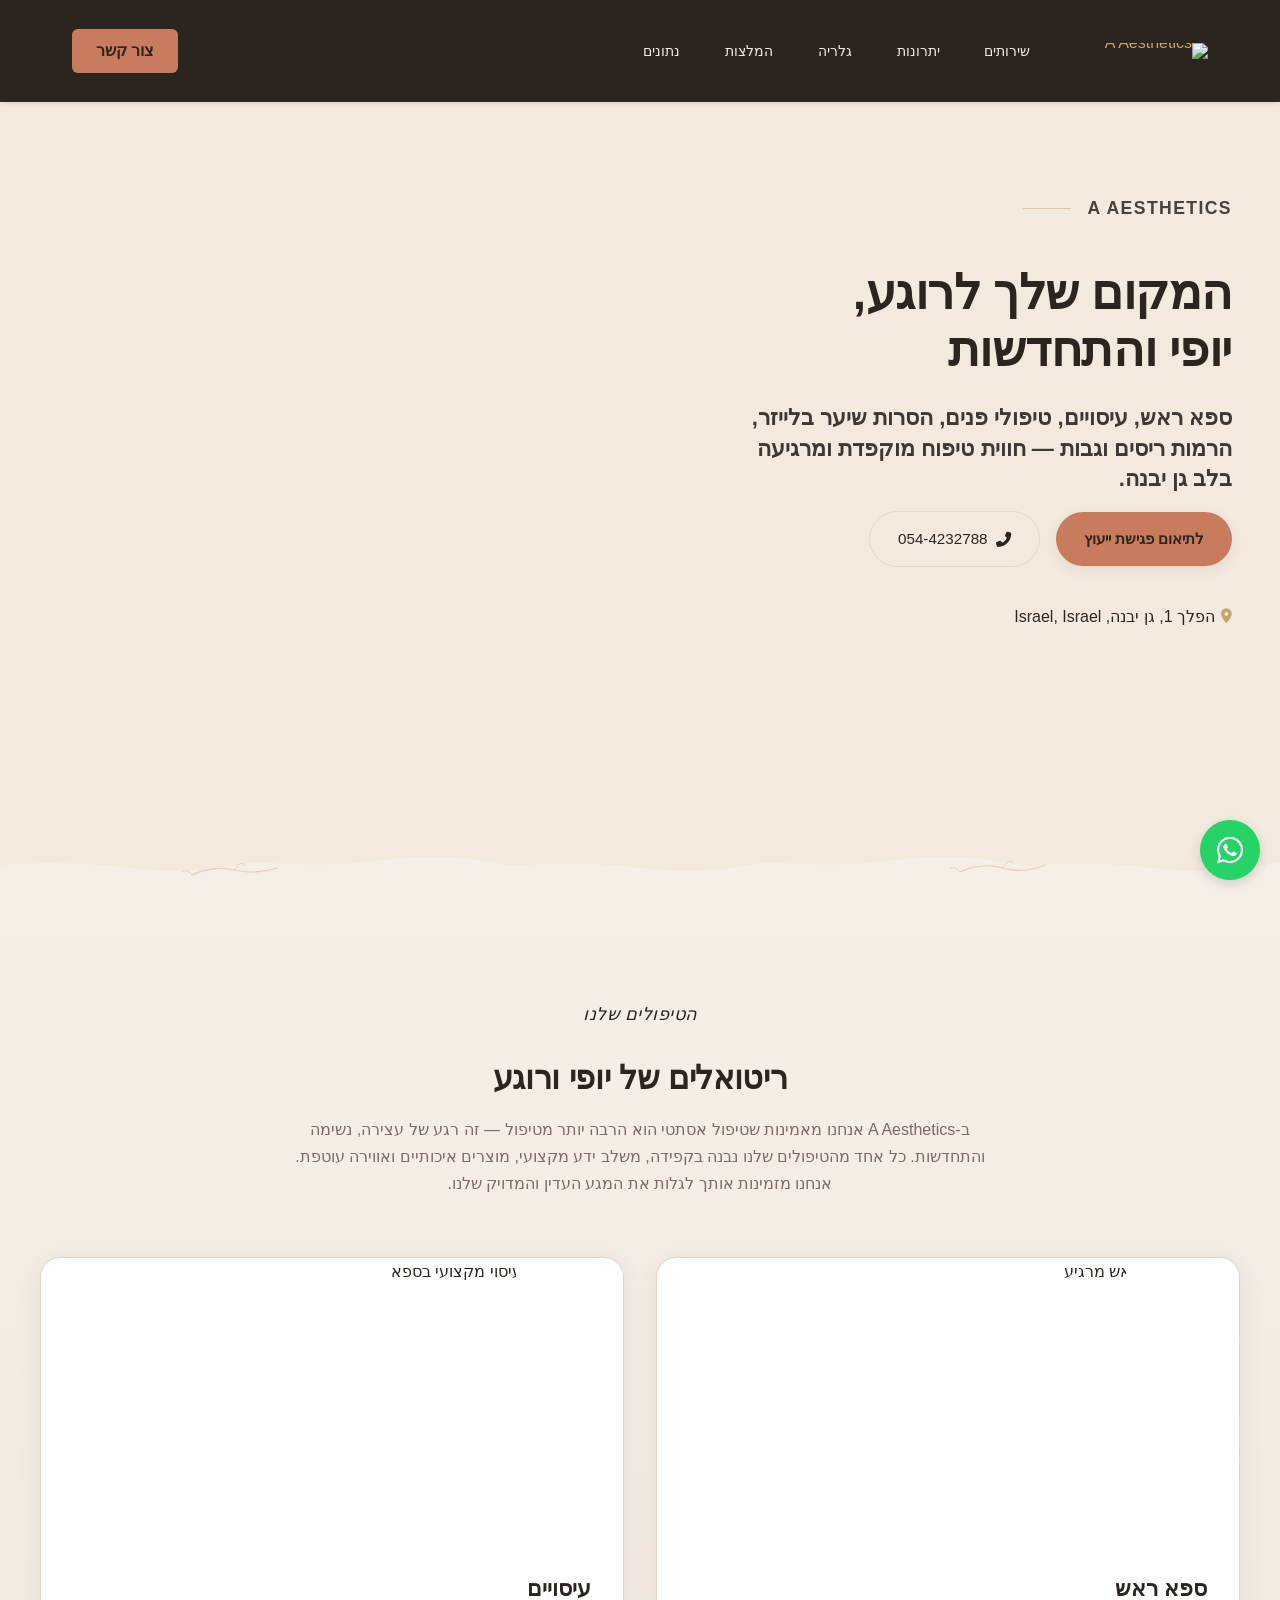
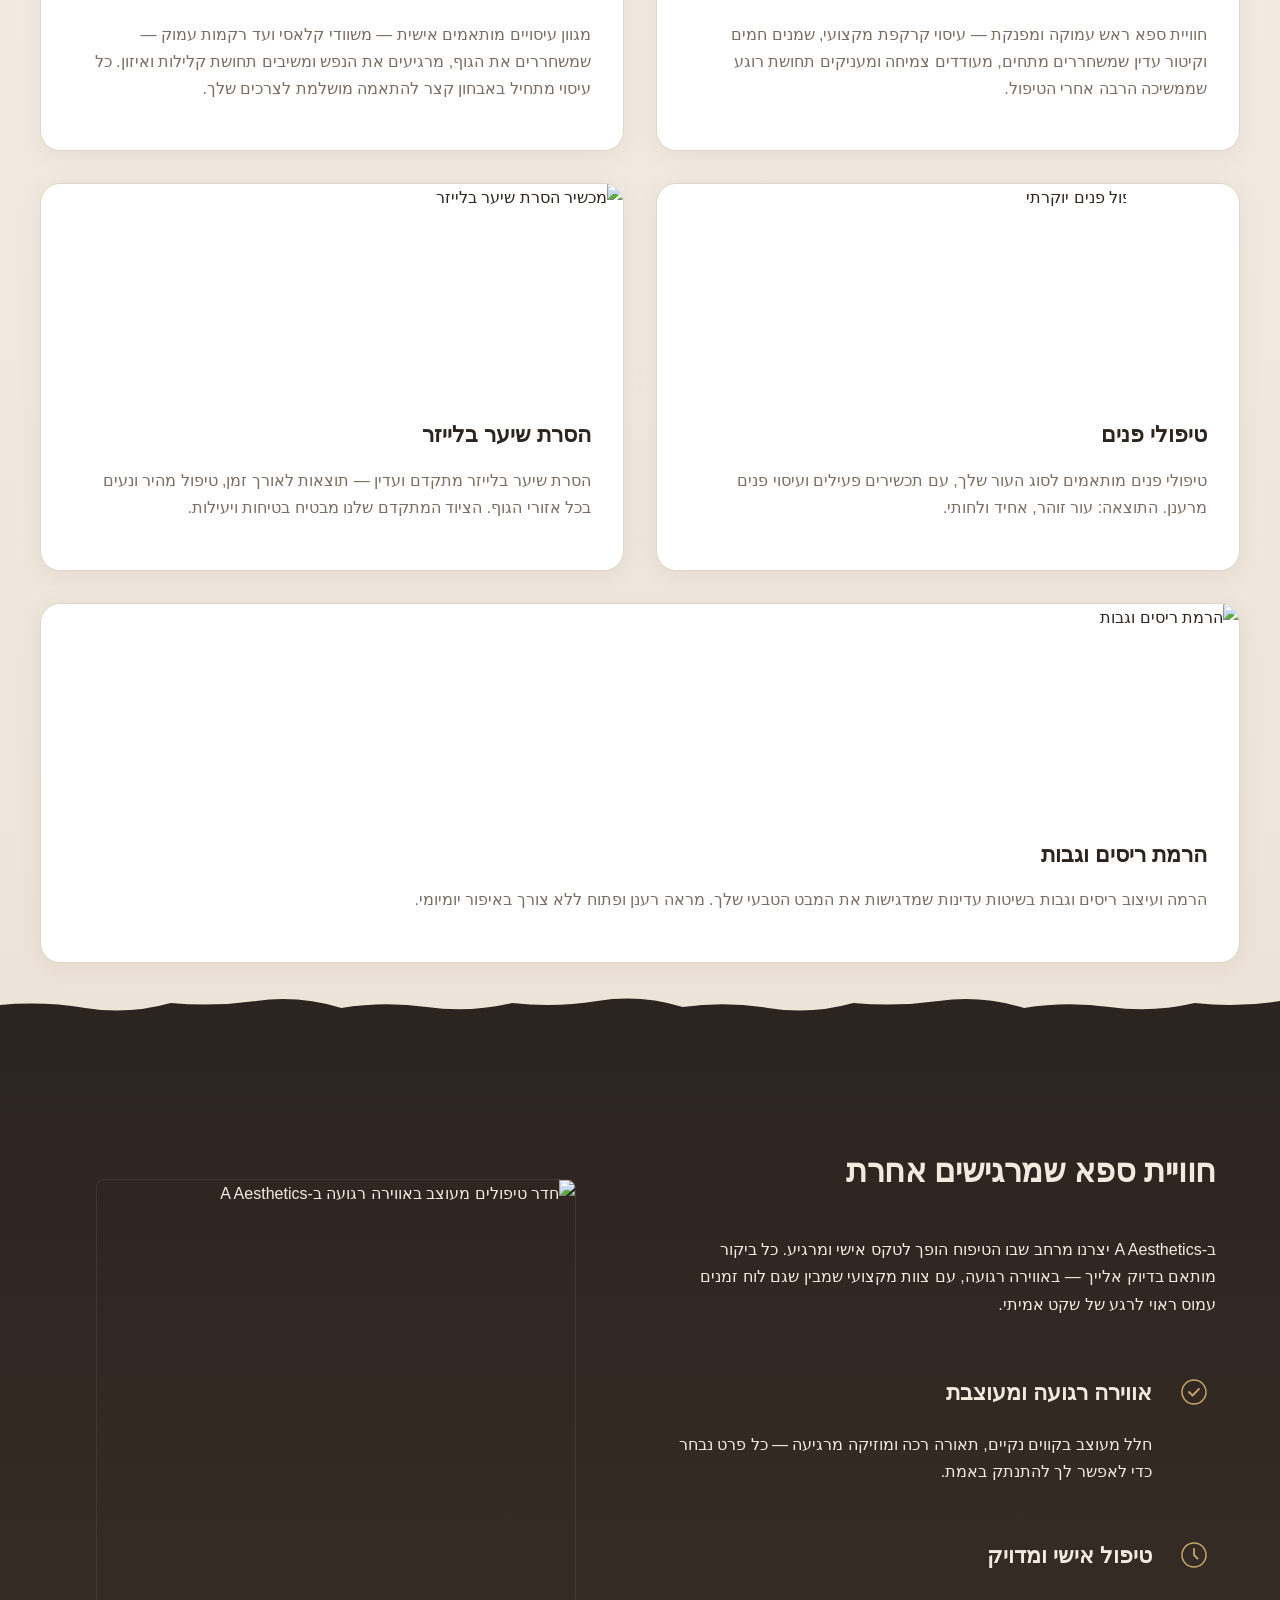
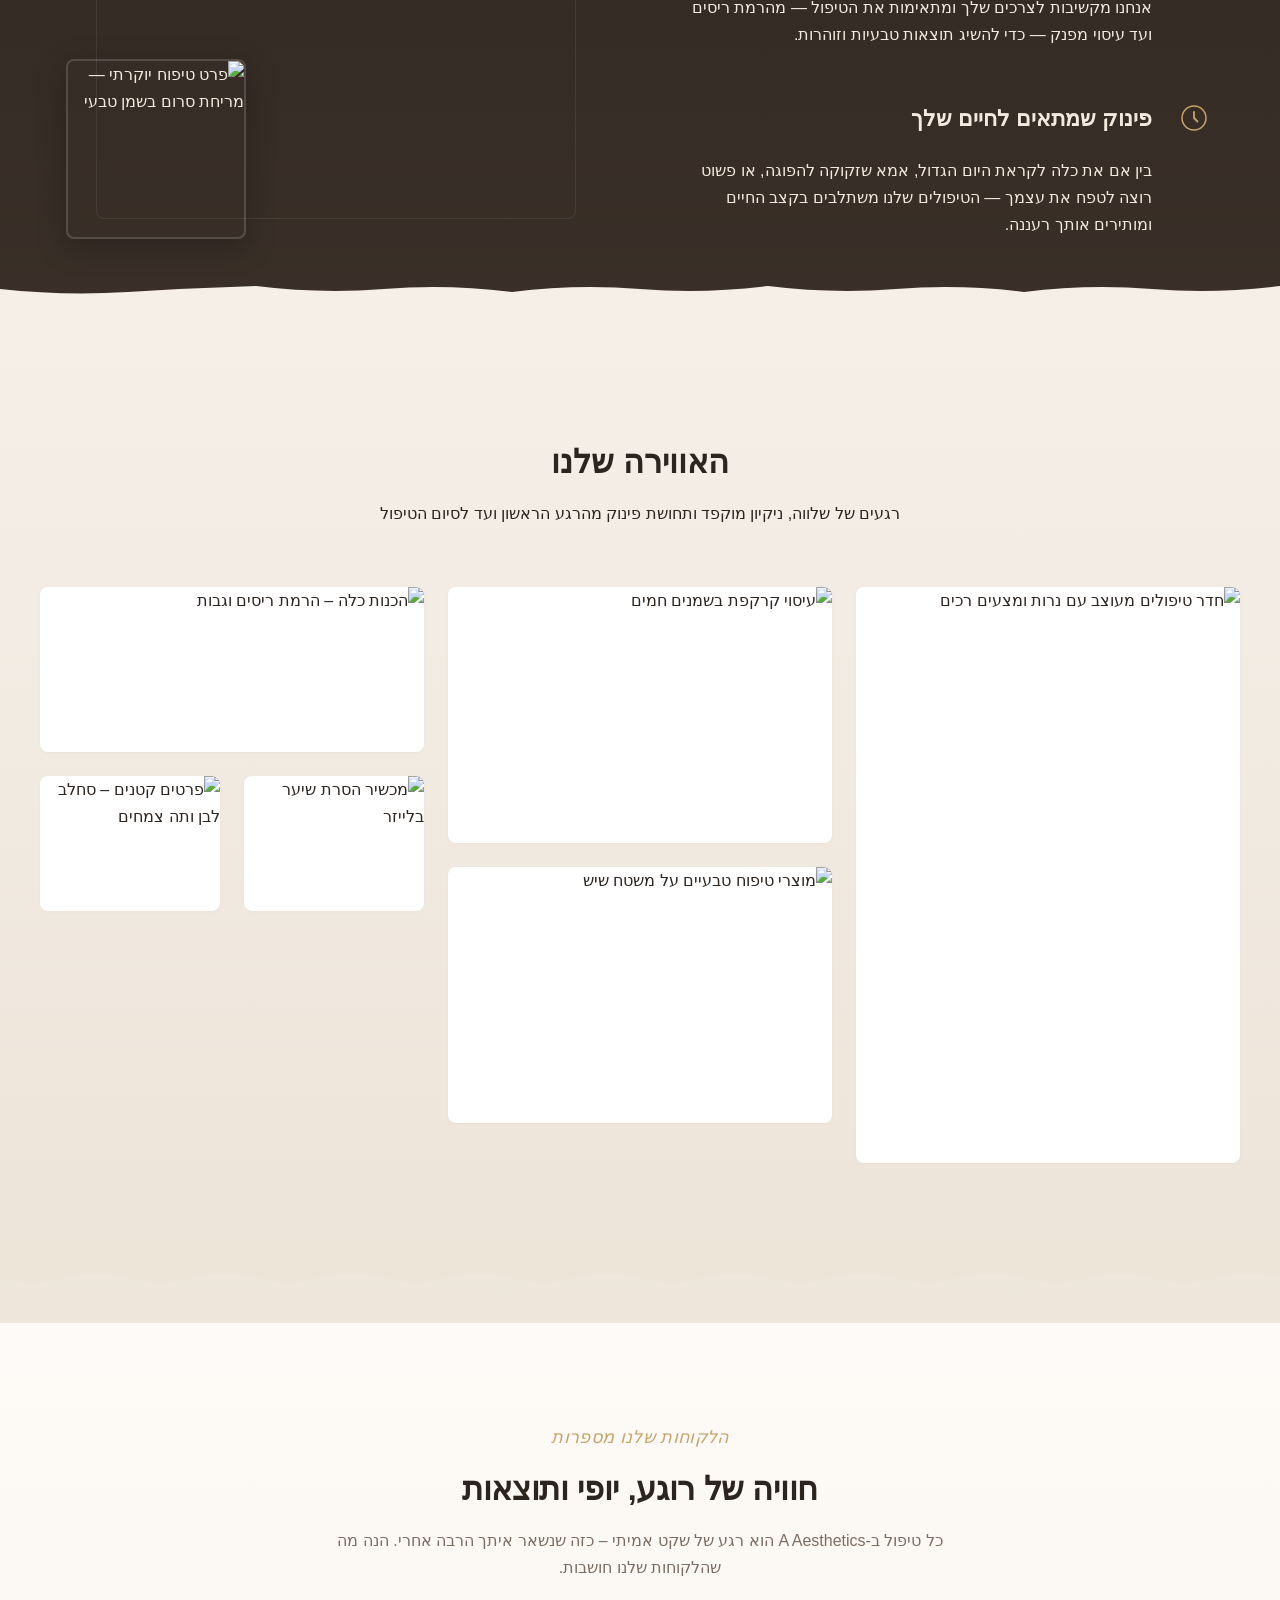
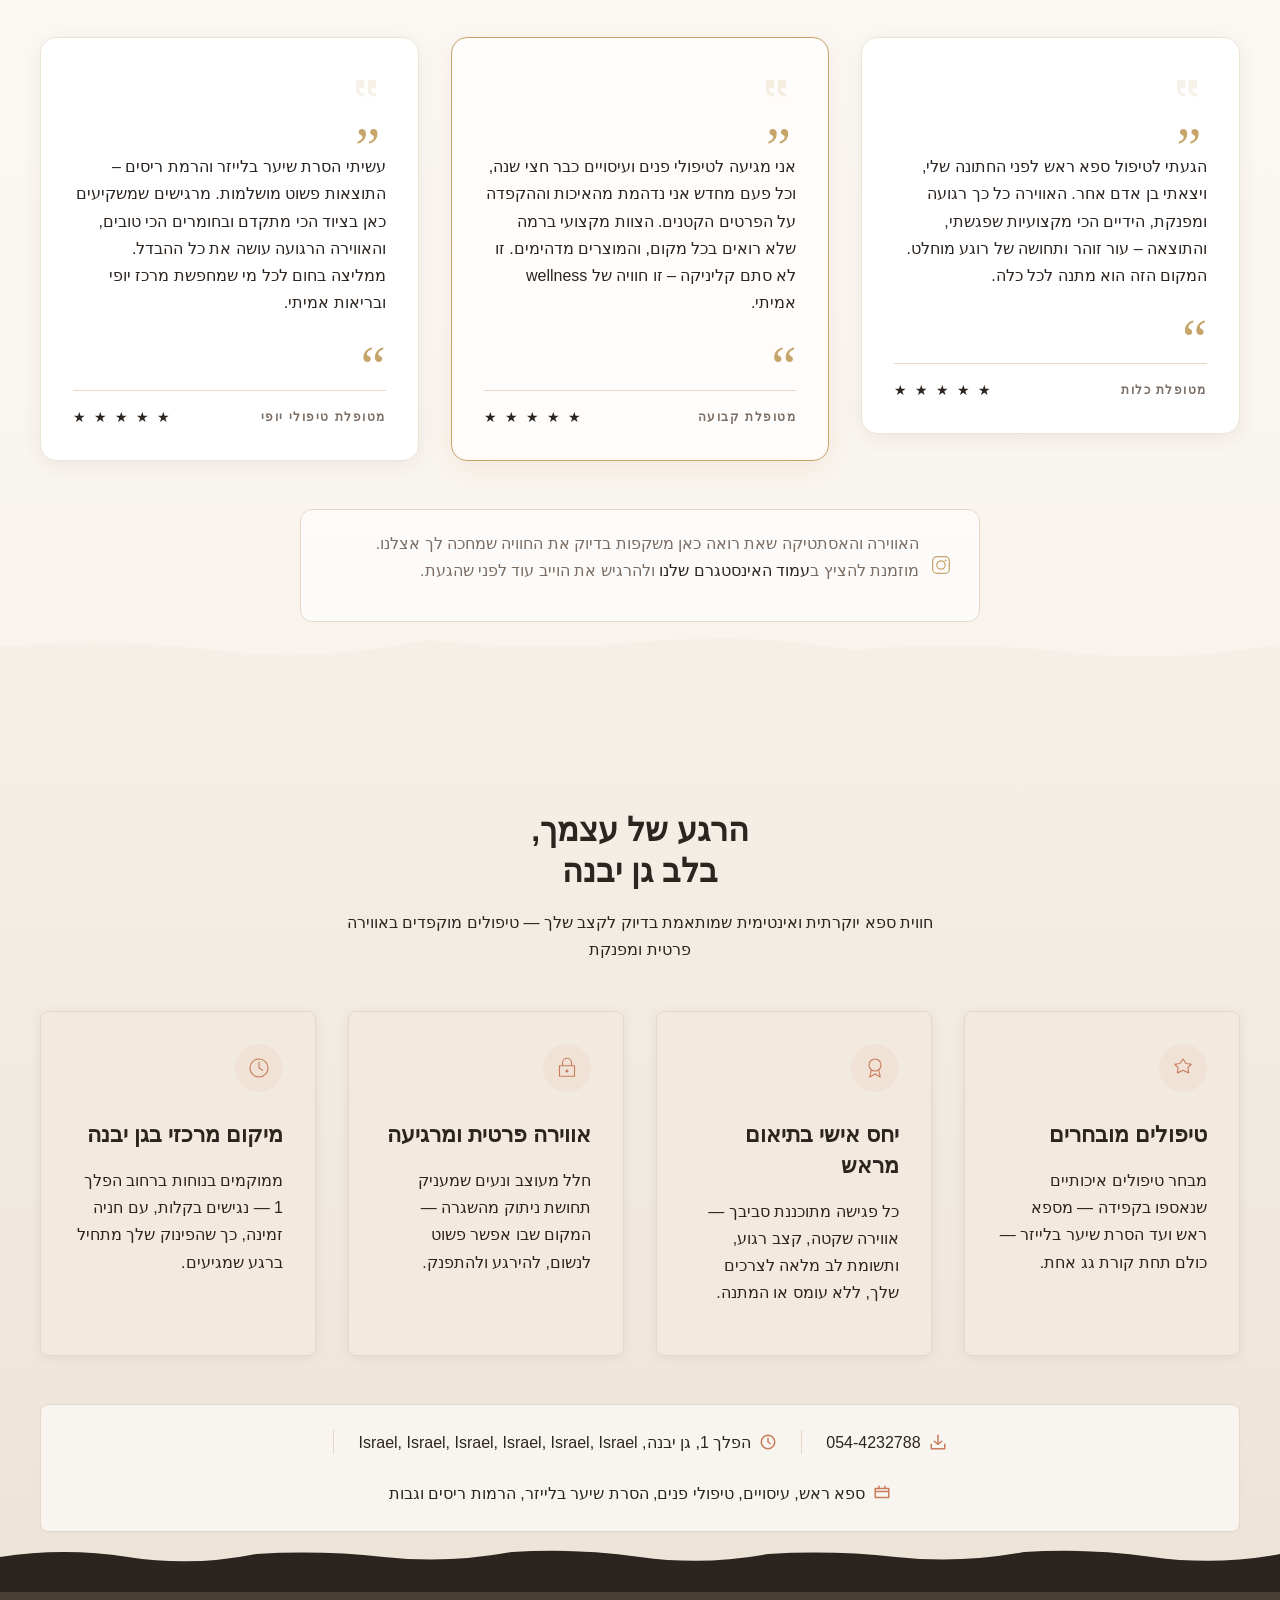
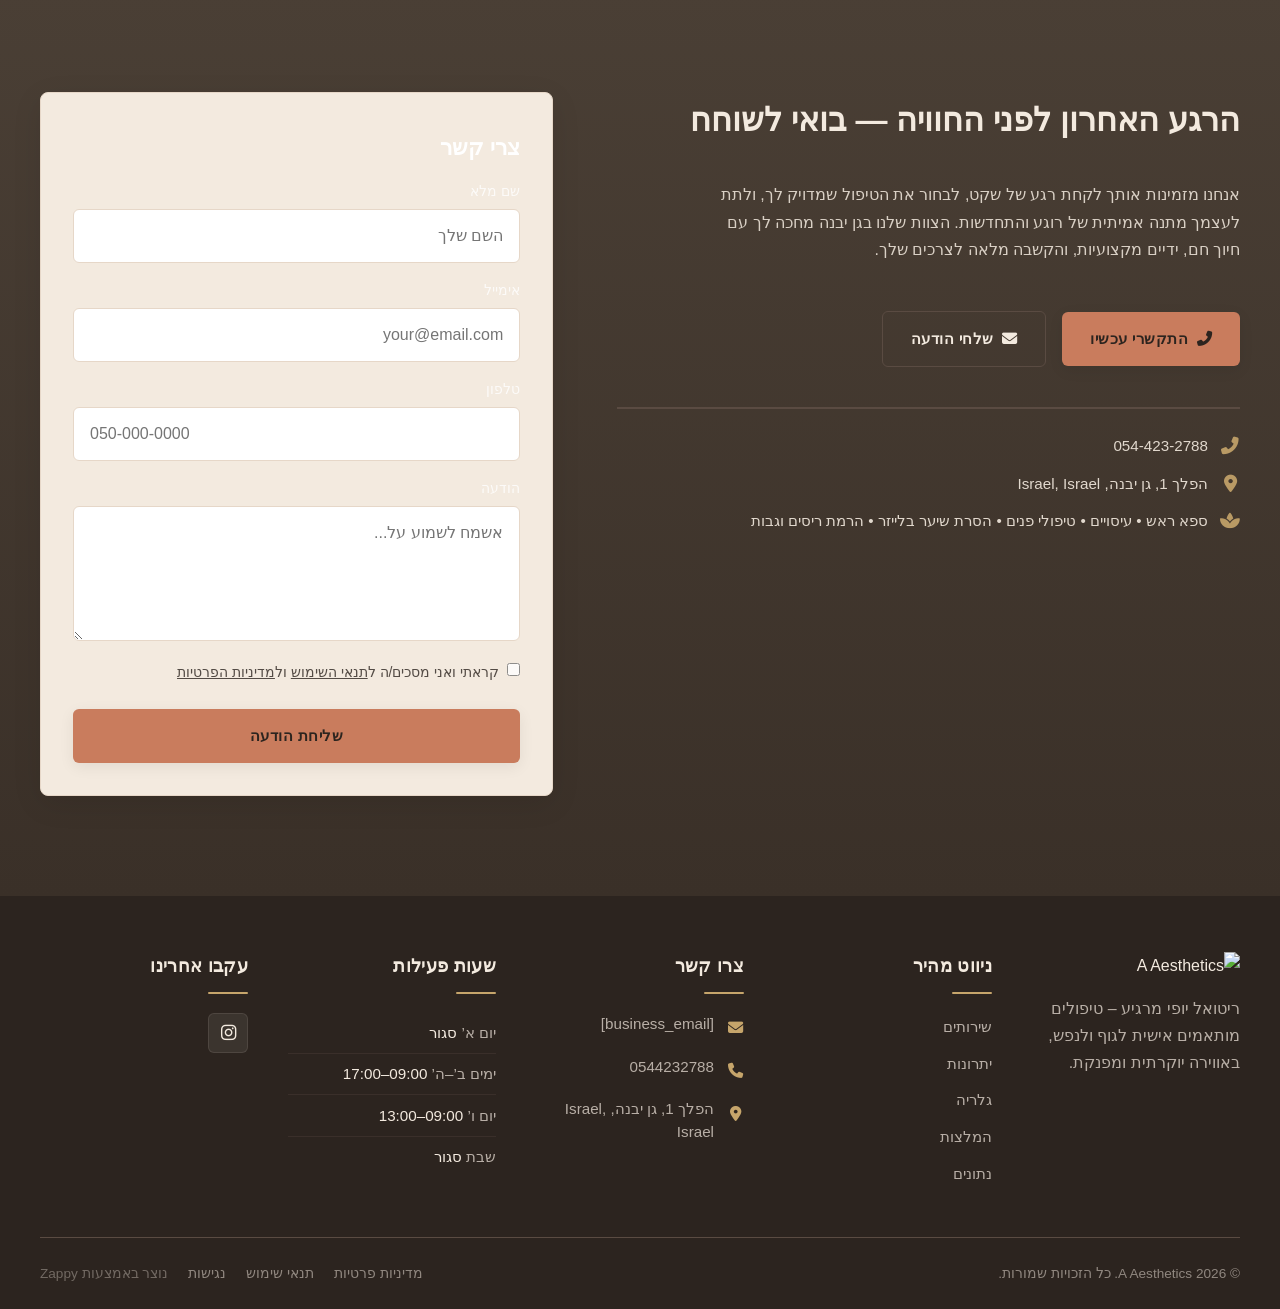
==== commit 56bed2f8: "Incremental sync: 1 page(s) — update_image" ====
--- a/public/index.html
+++ b/public/index.html
@@ -1 +1 @@
-<!doctype html><html dir="rtl" lang="he"><head><meta charset="UTF-8"><meta content="width=device-width,initial-scale=1" name="viewport"><meta content="index, follow" name="robots"><title>התפנקי בספא יוקרתי לגוף ולנפש — A Aesthetics</title><meta content="חוויית ספא אסתטי ומפנק בגן יבנה עם טיפולי ראש, מסאז&#39;ים, הסרת שיער בלייזר והרמת ריסים. בואי ליהנות מרגע של שלווה ויופי אמיתי — קבעי תור עוד היום." name="description"><meta content="ספא יופי ובריאות, מרכז יופי ובריאות, ספא יוקרתי גן יבנה, טיפולי פנים יוקרתיים, הסרת שיער בלייזר" name="keywords"><link href="/assets/favicon.ico" rel="icon" type="image/x-icon"><link href="/assets/favicon-16x16.png" rel="icon" type="image/png" sizes="16x16"><link href="/assets/favicon-32x32.png" rel="icon" type="image/png" sizes="32x32"><link href="/assets/favicon-48x48.png" rel="icon" type="image/png" sizes="48x48"><link href="/assets/favicon-192x192.png" rel="icon" type="image/png" sizes="192x192"><link href="/assets/favicon-512x512.png" rel="icon" type="image/png" sizes="512x512"><link href="/assets/apple-touch-icon.png" rel="apple-touch-icon"><script>!function(){"use strict";var t="6362c43e-a0db-4698-99b1-687b27051d38",e="https://api.zappy5.com/api/analytics/track",a=18e5,n=2592e6,o=!0,i=!0,r=!0;var s=function(){var e="zappy_visitor_"+t,a=null;try{if(a=localStorage.getItem(e)){var o=JSON.parse(a),i=Date.now();if(i-o.created<n)return o.lastSeen=i,localStorage.setItem(e,JSON.stringify(o)),o.id}}catch(t){console.warn("Zappy Analytics: LocalStorage not available")}var r="zv_"+Date.now()+"_"+Math.random().toString(36).substr(2,9);try{localStorage.setItem(e,JSON.stringify({id:r,created:Date.now(),lastSeen:Date.now()}))}catch(t){}return r}(),c=function(){var e="zappy_session_"+t,n=null;try{if(n=sessionStorage.getItem(e)){var o=JSON.parse(n),i=Date.now();if(i-o.timestamp<a)return o.timestamp=i,sessionStorage.setItem(e,JSON.stringify(o)),o.id}}catch(t){console.warn("Zappy Analytics: SessionStorage not available")}var r="zs_"+Date.now()+"_"+Math.random().toString(36).substr(2,9);try{sessionStorage.setItem(e,JSON.stringify({id:r,timestamp:Date.now()}))}catch(t){}return r}();function l(a,n){n=n||{};var o={website_id:t,event_type:a,page_path:window.location.pathname,referrer:document.referrer||"direct",visitor_id:s,session_id:c,metadata:n};if(navigator.sendBeacon){var i=new Blob([JSON.stringify(o)],{type:"application/json"});navigator.sendBeacon(e,i)}else fetch(e,{method:"POST",headers:{"Content-Type":"application/json"},body:JSON.stringify(o),keepalive:!0}).catch(function(t){console.warn("Zappy Analytics: Failed to track event",t)})}o&&l("pageview",{title:document.title,url:window.location.href}),i&&document.addEventListener("click",function(t){var e=t.target;if("BUTTON"===e.tagName||e.closest("button")){var a="BUTTON"===e.tagName?e:e.closest("button");l("click",{element:"button",text:a.textContent.trim().substring(0,100),id:a.id||null,class:a.className||null})}else if("A"===e.tagName||e.closest("a")){var n="A"===e.tagName?e:e.closest("a");l("navigation",{element:"link",text:n.textContent.trim().substring(0,100),href:n.href,external:n.hostname!==window.location.hostname})}},!0),r&&document.addEventListener("submit",function(t){var e=t.target;l("form_submit",{form_id:e.id||null,form_name:e.name||null,form_action:e.action||null,form_method:e.method||"GET"})},!0);var d=Date.now();window.addEventListener("beforeunload",function(){l("page_unload",{time_on_page:Math.floor((Date.now()-d)/1e3),page_path:window.location.pathname})}),window.zappyAnalytics={track:l,getVisitorId:function(){return s},getSessionId:function(){return c}}}()</script><meta content="התפנקי בספא יוקרתי לגוף ולנפש — A Aesthetics" property="og:title"><meta content="חוויית ספא אסתטי ומפנק בגן יבנה עם טיפולי ראש, מסאז&#39;ים, הסרת שיער בלייזר והרמת ריסים. בואי ליהנות מרגע של שלווה ויופי אמיתי — קבעי תור עוד היום." property="og:description"><meta content="summary_large_image" name="twitter:card"><meta content="התפנקי בספא יוקרתי לגוף ולנפש — A Aesthetics" name="twitter:title"><meta content="חוויית ספא אסתטי ומפנק בגן יבנה עם טיפולי ראש, מסאז&#39;ים, הסרת שיער בלייזר והרמת ריסים. בואי ליהנות מרגע של שלווה ויופי אמיתי — קבעי תור עוד היום." name="twitter:description"><script type="application/ld+json">{"@context":"https://schema.org","@graph":[{"@type":"LocalBusiness","@id":"https://a-aesthetics.zappy5.app#organization","name":"A Aesthetics","url":"https://a-aesthetics.zappy5.app","description":"A aesthetic beauty and wellness spa located in Gan Yavne, Israel, offering a curated range of luxury treatments including head spa, massages, facial treatments, laser hair removal, and lash and brow lifts. The brand carries a calm, aesthetic, and inviting vibe — inspired by their Instagram presence (@a_aesthetic_il) — with a focus on elegance, serenity, and a refined beauty experience that feels both professional and deeply relaxing.","address":{"@type":"PostalAddress","streetAddress":"הפלך 1, גן יבנה, Israel, Israel"},"contactPoint":[{"@type":"ContactPoint","contactType":"customer service","telephone":"0544232788"}]},{"@type":"WebSite","@id":"https://a-aesthetics.zappy5.app#website","url":"https://a-aesthetics.zappy5.app","name":"A Aesthetics","publisher":{"@id":"https://a-aesthetics.zappy5.app#organization"}},{"@type":"ContactPage","@id":"https://a-aesthetics.zappy5.app#contactpage","url":"https://a-aesthetics.zappy5.app","name":"התפנקי בספא יוקרתי לגוף ולנפש — A Aesthetics","mainEntity":{"@id":"https://a-aesthetics.zappy5.app#organization"},"potentialAction":{"@type":"CommunicateAction","target":{"@type":"EntryPoint","urlTemplate":"https://a-aesthetics.zappy5.app/api/email/contact-form","actionPlatform":["http/method=POST"],"contentType":"application/json"},"instrument":[{"@type":"PropertyValue","name":"name","propertyID":"text","valueRequired":true,"description":"השם שלך"},{"@type":"PropertyValue","name":"email","propertyID":"email","valueRequired":true,"description":"your@email.com"},{"@type":"PropertyValue","name":"phone","propertyID":"tel","valueRequired":true,"description":"050-000-0000"},{"@type":"PropertyValue","name":"message","propertyID":"textarea","valueRequired":false,"description":"אשמח לשמוע על..."},{"@type":"PropertyValue","name":"privacy_consent","propertyID":"checkbox","valueRequired":true}]}}]}</script><meta content="website" property="og:type"><meta content="he_IL" property="og:locale"><link href="https://cdnjs.cloudflare.com/ajax/libs/font-awesome/6.4.0/css/all.min.css" rel="stylesheet"><style>.skip-link{position:absolute;top:0;left:0;transform:translateY(-200%);padding:12px 18px;background:var(--bg-dark,#1a1a1a);color:var(--text-light,#fff);font-weight:600;border-radius:0 0 8px 0;z-index:10000}.skip-link:focus{transform:none;outline:2px solid var(--ring,#fff);outline-offset:2px}:focus-visible{outline:2px solid var(--ring,currentColor);outline-offset:3px}</style><link href="/assets/favicon.ico" rel="icon" type="image/x-icon"><link href="/assets/favicon-16x16.png" rel="icon" type="image/png" sizes="16x16"><link href="/assets/favicon-32x32.png" rel="icon" type="image/png" sizes="32x32"><link href="/assets/favicon-48x48.png" rel="icon" type="image/png" sizes="48x48"><link href="/assets/favicon-192x192.png" rel="icon" type="image/png" sizes="192x192"><link href="/assets/favicon-512x512.png" rel="icon" type="image/png" sizes="512x512"><link href="/assets/apple-touch-icon.png" rel="apple-touch-icon"><link href="https://cdn.jsdelivr.net/npm/vanilla-cookieconsent@3/dist/cookieconsent.css" rel="stylesheet"><script src="https://cdn.jsdelivr.net/npm/vanilla-cookieconsent@3/dist/cookieconsent.umd.js"></script><script src="https://cdn.jsdelivr.net/gh/mickidum/acc_toolbar/acctoolbar/acctoolbar.min.js"></script><link href="/styles.css" rel="stylesheet"><script>window.ZAPPY_WEBSITE_ID="6362c43e-a0db-4698-99b1-687b27051d38",window.ZAPPY_API_BASE="https://api.zappy5.com"</script><style id="zappy-dropdown-submenu-styles">#navMenu li:has(.sub-menu),.nav-menu li:has(.sub-menu),.navbar li:has(.sub-menu),nav li:has(.sub-menu){position:relative}#navMenu .sub-menu,.nav-menu .sub-menu,.navbar .sub-menu,nav .sub-menu{display:block!important;position:absolute!important;top:100%;left:0;min-width:220px;background:#fff;border-radius:8px;box-shadow:0 8px 25px rgba(0,0,0,.15);padding:8px 0;opacity:0;visibility:hidden;transform:translateY(10px);transition:all .3s ease;z-index:1000;list-style:none;pointer-events:none}#navMenu li:hover>.sub-menu,.nav-menu li:hover>.sub-menu,.navbar li:hover>.sub-menu,nav li:hover>.sub-menu{opacity:1!important;visibility:visible!important;transform:translateY(0)!important;pointer-events:auto!important}.sub-menu li{list-style:none;margin:0;padding:0}.sub-menu a{display:block!important;padding:10px 16px!important;color:var(--text-dark,#333)!important;font-weight:500;text-decoration:none;white-space:nowrap;transition:background-color .2s}.sub-menu .zappy-nav-child>a{padding-left:28px!important;font-size:.9em!important;opacity:.85!important}[dir=rtl] .sub-menu .zappy-nav-child>a,html[lang=ar] .sub-menu .zappy-nav-child>a,html[lang=he] .sub-menu .zappy-nav-child>a{padding-left:10px!important;padding-right:28px!important}.sub-menu .zappy-nav-parent>a{font-weight:600!important}.sub-menu a:hover{background-color:#f5f5f5}[dir=rtl] .nav-menu .sub-menu,[dir=rtl] .navbar .sub-menu,[dir=rtl] nav .sub-menu,html[lang=ar] .nav-menu .sub-menu,html[lang=ar] .navbar .sub-menu,html[lang=ar] nav .sub-menu,html[lang=he] .nav-menu .sub-menu,html[lang=he] .navbar .sub-menu,html[lang=he] nav .sub-menu{left:auto!important;right:0!important}.sub-menu:empty,.sub-menu:not(:has(li)):not(:has(> a)),.sub-menu:not(:has(li:not(.zappy-hidden-menu-item))):not(:has(> a)){display:none!important;opacity:0!important;visibility:hidden!important;pointer-events:none!important}li:has(.menu-group-title):hover>.sub-menu{opacity:1!important;visibility:visible!important;transform:translateY(0)!important;pointer-events:auto!important}#navMenu>li>.menu-group-title,.nav-menu>li>.menu-group-title{display:inline-block;padding:.5rem 1rem;cursor:default;user-select:none}@media (max-width:768px){#navMenu .sub-menu,.nav-menu .sub-menu,.navbar .sub-menu,nav .sub-menu{position:static!important;transform:none!important;box-shadow:none!important;background:0 0!important;max-height:0;overflow:hidden;opacity:0;visibility:hidden;transition:max-height .3s ease,opacity .3s ease;padding:0!important;border-radius:0!important}#navMenu .sub-menu.mobile-expanded,.nav-menu .sub-menu.mobile-expanded,.navbar .sub-menu.mobile-expanded{max-height:none!important;overflow-y:visible!important;opacity:1!important;visibility:visible!important;padding:8px 0 8px 16px!important}[dir=rtl] .sub-menu.mobile-expanded,html[lang=he] .sub-menu.mobile-expanded{padding:8px 16px 8px 0!important}#navMenu li:hover>.sub-menu,.nav-menu li:hover>.sub-menu,.navbar li:hover>.sub-menu,nav li:hover>.sub-menu{opacity:0;visibility:hidden;pointer-events:none}#navMenu li>.sub-menu.mobile-expanded,.nav-menu li>.sub-menu.mobile-expanded,.navbar li>.sub-menu.mobile-expanded,nav li>.sub-menu.mobile-expanded{opacity:1!important;visibility:visible!important;pointer-events:auto!important}#navMenu li:has(.sub-menu),.nav-menu li:has(.sub-menu),.navbar li:has(.sub-menu),nav li:has(.sub-menu){display:flex!important;flex-wrap:wrap!important;align-items:center!important;position:relative!important;min-height:44px!important}#navMenu li:has(.sub-menu)>a,.nav-menu li:has(.sub-menu)>a,.navbar li:has(.sub-menu)>a,nav li:has(.sub-menu)>a{flex:1!important;min-width:0!important}#navMenu li:has(.sub-menu)>.menu-group-title,.nav-menu li:has(.sub-menu)>.menu-group-title,.navbar li:has(.sub-menu)>.menu-group-title,nav li:has(.sub-menu)>.menu-group-title{flex:1!important;min-width:0!important;padding:0!important;line-height:inherit!important}#navMenu li:has(.sub-menu)>.sub-menu,.nav-menu li:has(.sub-menu)>.sub-menu,.navbar li:has(.sub-menu)>.sub-menu,nav li:has(.sub-menu)>.sub-menu{flex-basis:100%!important;width:100%!important}#navMenu li:has(.sub-menu)>a [class*=arrow],#navMenu li:has(.sub-menu)>a [class*=chevron],.nav-menu li:has(.sub-menu)>a .fa-angle-down,.nav-menu li:has(.sub-menu)>a .fa-chevron-down,.nav-menu li:has(.sub-menu)>a [class*=arrow],.nav-menu li:has(.sub-menu)>a [class*=chevron],nav li:has(.sub-menu)>a [class*=arrow],nav li:has(.sub-menu)>a [class*=chevron]{display:none!important;visibility:hidden!important}.mobile-submenu-toggle{display:flex!important;align-items:center!important;justify-content:center!important;width:44px!important;height:auto!important;background:0 0!important;border:none!important;cursor:pointer!important;color:var(--text-light)!important;position:static!important;flex-shrink:0!important;align-self:stretch!important;z-index:2!important;padding:0!important;margin:0!important}.mobile-submenu-toggle::after{content:''!important;width:0!important;height:0!important;border-left:6px solid transparent!important;border-right:6px solid transparent!important;border-top:7px solid currentColor!important;transition:transform .3s ease!important}.mobile-submenu-toggle.expanded::after{transform:rotate(180deg)!important}.sub-menu a{padding:10px 0!important;display:block!important;color:var(--text-light)!important;white-space:normal!important}.sub-menu .zappy-nav-child>a{padding-left:28px!important;font-size:.9em!important;opacity:.85!important}[dir=rtl] .sub-menu .zappy-nav-child>a,html[lang=ar] .sub-menu .zappy-nav-child>a,html[lang=he] .sub-menu .zappy-nav-child>a{padding-left:0!important;padding-right:28px!important}.sub-menu .zappy-nav-parent>a{font-weight:600!important}#navMenu.active,.nav-menu.active{max-width:100vw!important;overflow-x:hidden!important;box-sizing:border-box!important}.navbar .sub-menu li a,.zappy-products-dropdown .sub-menu a,nav.navbar .sub-menu li a{color:var(--text-light)!important}}@media (min-width:769px){.mobile-submenu-toggle{display:none!important}}</style><style id="zappy-widget-visibility">html[dir=rtl] .whatsapp-float{right:20px!important;left:auto!important}html:not([dir]) .whatsapp-float,html[dir=ltr] .whatsapp-float{left:20px!important;right:auto!important}html[dir=rtl] #mic-access-tool-general-button,html[dir=rtl] #mic-init-access-tool #mic-access-tool-general-button,html[dir=rtl] #mic-init-access-tool .mic-access-tool-general-button,html[dir=rtl] ._access-icon,html[dir=rtl] .mic-access-tool-general-button{left:20px!important;right:auto!important}html:not([dir]) #mic-access-tool-general-button,html:not([dir]) #mic-init-access-tool #mic-access-tool-general-button,html:not([dir]) #mic-init-access-tool .mic-access-tool-general-button,html:not([dir]) ._access-icon,html:not([dir]) .mic-access-tool-general-button,html[dir=ltr] #mic-access-tool-general-button,html[dir=ltr] #mic-init-access-tool #mic-access-tool-general-button,html[dir=ltr] #mic-init-access-tool .mic-access-tool-general-button,html[dir=ltr] ._access-icon,html[dir=ltr] .mic-access-tool-general-button{right:20px!important;left:auto!important}@media (max-width:768px){.whatsapp-float{display:flex!important}}@media (min-width:769px){.whatsapp-float{display:flex!important}}@media (max-width:768px){#mic-access-tool-general-button,#mic-init-access-tool #mic-access-tool-general-button,#mic-init-access-tool .mic-access-tool-general-button,._access-icon,.mic-access-tool-general-button{display:flex!important;visibility:visible!important;opacity:1!important;pointer-events:auto!important}#mic-access-tool-box.opened-mic-access-tool,#mic-init-access-tool #mic-access-tool-box.opened-mic-access-tool,.mic-access-tool-box.opened-mic-access-tool{visibility:visible!important;opacity:1!important;pointer-events:auto!important}}@media (min-width:769px){#mic-access-tool-general-button,#mic-init-access-tool #mic-access-tool-general-button,#mic-init-access-tool .mic-access-tool-general-button,._access-icon,.mic-access-tool-general-button{display:flex!important;visibility:visible!important;opacity:1!important;pointer-events:auto!important}#mic-access-tool-box.opened-mic-access-tool,#mic-init-access-tool #mic-access-tool-box.opened-mic-access-tool,.mic-access-tool-box.opened-mic-access-tool{visibility:visible!important;opacity:1!important;pointer-events:auto!important}}</style></head><body><a href="#main" class="skip-link">דלג לתוכן הראשי</a><nav class="navbar"><button class="mobile-toggle" aria-label="Menu" id="mobileToggle"><svg viewBox="0 0 24 24" fill="none" height="24" width="24" class="hamburger-icon"><path d="M3 12h18M3 6h18M3 18h18" stroke="currentColor" stroke-width="2" stroke-linecap="round"></path></svg> <svg viewBox="0 0 24 24" fill="none" height="24" width="24" class="close-icon" style="display:none"><path d="M18 6L6 18M6 6l12 12" stroke="currentColor" stroke-width="2" stroke-linecap="round"></path></svg></button> <button class="phone-header-btn" aria-label="Call" data-phone="0544232788"><svg viewBox="0 0 24 24" fill="currentColor" height="20" width="20"><path d="M22 16.92v3a2 2 0 0 1-2.18 2 19.79 19.79 0 0 1-8.63-3.07 19.5 19.5 0 0 1-6-6 19.79 19.79 0 0 1-3.07-8.67A2 2 0 0 1 4.11 2h3a2 2 0 0 1 2 1.72 12.84 12.84 0 0 0 .7 2.81 2 2 0 0 1-.45 2.11L8.09 9.91a16 16 0 0 0 6 6l1.27-1.27a2 2 0 0 1 2.11-.45 12.84 12.84 0 0 0 2.81.7A2 2 0 0 1 22 16.92z"></path></svg></button><div class="nav-container"><div class="nav-right-group"><div class="nav-brand"><a href="/" class="logo-link"><img alt="A Aesthetics" src="/assets/site---------image-1.webp" class="logo"></a></div><ul class="nav-menu" id="navMenu"><li><a href="#services">שירותים</a></li><li><a href="#benefits">יתרונות</a></li><li><a href="#gallery">גלריה</a></li><li><a href="#testimonials">המלצות</a></li><li><a href="#stats">נתונים</a></li><li class="mobile-contact-link nav-cta-mobile-item"><a href="#contact" class="nav-cta-btn">צור קשר</a></li></ul></div><div class="nav-cta-container"><a href="#contact" class="nav-cta-btn">צור קשר</a></div></div></nav><script>window.addEventListener("load",function(){const e=document.querySelector(".navbar, nav, header");if(!e)return void console.log("[Navbar] Navbar element not found");let t=document.getElementById("mobileToggle")||document.querySelector(".mobile-toggle")||document.querySelector(".hamburger")||document.querySelector(".hamburger-menu")||document.querySelector(".menu-toggle")||document.querySelector(".burger-menu")||document.querySelector('[aria-label="Menu"]')||document.querySelector('[aria-label="תפריט"]');const o=document.querySelector(".phone-header-btn"),n=window.getComputedStyle(e);let r=n.backgroundColor;if(console.log("[Navbar] Initial navbar background:",r),"transparent"===r||"rgba(0, 0, 0, 0)"===r||r.startsWith("rgba")&&r.includes(", 0)")){const e=n.backgroundImage;if(e&&"none"!==e)console.log("[Navbar] Navbar has background image/gradient, using dark text"),r="rgb(240, 240, 240)";else{const e=window.getComputedStyle(document.body).backgroundColor;console.log("[Navbar] Navbar transparent, using body background:",e),r=e}}const a=r.match(/\d+/g);if(a&&a.length>=3){const e=(.299*parseInt(a[0])+.587*parseInt(a[1])+.114*parseInt(a[2]))/255;console.log("[Navbar] Mobile button colors preserved from Claude CSS (luminance:",e.toFixed(2)+")");const n=document.createElement("style");n.id="zappy-mobile-nav-fix";document.documentElement.lang;document.documentElement.dir,n.textContent='\n        /* Hide mobile buttons on desktop, show only on mobile */\n        @media (min-width: 769px) {\n          .mobile-toggle,\n          .phone-header-btn {\n            display: none !important;\n          }\n        }\n        \n        /* Show and position mobile buttons correctly on mobile */\n        @media (max-width: 768px) {\n          .navbar,\n          nav.navbar {\n            min-height: 70px !important;\n          }\n\n          .mobile-toggle,\n          .phone-header-btn {\n            position: absolute !important;\n            top: 0 !important;\n            bottom: 0 !important;\n            margin-top: auto !important;\n            margin-bottom: auto !important;\n            transform: none !important;\n            z-index: 1001 !important;\n            display: flex !important;\n            align-items: center !important;\n            justify-content: center !important;\n            width: 36px !important;\n            height: 36px !important;\n            border-radius: 50% !important;\n            border: none !important;\n            cursor: pointer !important;\n            padding: 6px !important;\n            background: none !important;\n            color: var(--nav-text, var(--text-light)) !important;\n            touch-action: manipulation !important;\n            -webkit-tap-highlight-color: transparent !important;\n          }\n\n          html[data-zappy-site-type="ecommerce"] .phone-header-btn,\n          body[data-zappy-site-type="ecommerce"] .phone-header-btn,\n          html[data-zappy-site-type="ecommerce"] header .phone-header-btn,\n          html[data-zappy-site-type="ecommerce"] nav .phone-header-btn {\n            display: none !important;\n            visibility: hidden !important;\n            width: 0 !important;\n            height: 0 !important;\n            min-width: 0 !important;\n            overflow: hidden !important;\n          }\n          \n          /* LTR positioning (default): hamburger LEFT, phone RIGHT */\n          html:not([dir="rtl"]):not([lang="he"]):not([lang="ar"]) .mobile-toggle,\n          html[dir="ltr"] .mobile-toggle {\n            left: 12px !important;\n            right: auto !important;\n          }\n          html:not([dir="rtl"]):not([lang="he"]):not([lang="ar"]) .phone-header-btn,\n          html[dir="ltr"] .phone-header-btn {\n            right: 12px !important;\n            left: auto !important;\n          }\n          \n          /* RTL positioning: hamburger RIGHT, phone LEFT */\n          html[dir="rtl"] .mobile-toggle,\n          html[lang="he"] .mobile-toggle,\n          html[lang="ar"] .mobile-toggle {\n            right: 12px !important;\n            left: auto !important;\n          }\n          html[dir="rtl"] .phone-header-btn,\n          html[lang="he"] .phone-header-btn,\n          html[lang="ar"] .phone-header-btn {\n            left: 12px !important;\n            right: auto !important;\n          }\n          \n          /* CRITICAL: Ensure nav-container has min-height on mobile */\n          /* All children are positioned absolutely/fixed on mobile, so height:auto collapses to 0 */\n          .nav-container {\n            min-height: 70px !important;\n            position: relative !important;\n          }\n          \n          /* Ensure SVG icons are properly sized and inherit color */\n          .mobile-toggle svg,\n          .phone-header-btn svg {\n            width: 24px !important;\n            height: 24px !important;\n            /* Don\'t force display - let JavaScript control hamburger/close toggle */\n          }\n          \n          /* Reset nav-cta-container on mobile - remove desktop box-shadow/padding */\n          /* that creates a visible ghost box when CTA button is hidden */\n          .nav-cta-container {\n            box-shadow: none !important;\n            padding: 0 !important;\n          }\n          \n          /* Hide nav-cta-container entirely on mobile when there\'s no lang-switcher */\n          /* (only the CTA button is inside, and it\'s hidden on mobile) */\n          .nav-cta-container:not(:has(.lang-switcher)) {\n            display: none !important;\n          }\n          \n          /* CRITICAL: Prevent hero image fade gradient from bleeding over headline text */\n          /* The .image-fade-gradient has bottom: -30px (extends below parent) */\n          /* On mobile stacked layout, this overlaps the h1 text below the image */\n          .hero-image-column {\n            overflow: hidden !important;\n          }\n          .image-fade-gradient {\n            bottom: 0 !important;\n          }\n          \n          /* Hide desktop language switcher on mobile - hamburger menu handles it */\n          /* High specificity to override stored CSS */\n          .lang-switcher,\n          .nav-cta-container .lang-switcher,\n          .nav-container .lang-switcher,\n          .navbar .lang-switcher,\n          .navbar .nav-cta-container .lang-switcher {\n            display: none !important;\n          }\n        }\n      ';const r=document.getElementById("zappy-mobile-nav-fix");r&&r.remove(),document.head.appendChild(n),console.log("[Navbar] Critical CSS injected for mobile nav positioning");const i=window.innerWidth<=768;if(t){const e=t.querySelector(".hamburger-icon"),o=t.querySelector(".close-icon");e&&(e.style.setProperty("width","24px","important"),e.style.setProperty("height","24px","important"),e.style.setProperty("display","block","important")),o&&(o.style.setProperty("width","24px","important"),o.style.setProperty("height","24px","important"),o.style.setProperty("display","none","important")),i?(t.style.setProperty("position","absolute","important"),t.style.setProperty("top","0","important"),t.style.setProperty("bottom","0","important"),t.style.setProperty("margin-top","auto","important"),t.style.setProperty("margin-bottom","auto","important"),t.style.setProperty("transform","none","important"),t.style.setProperty("z-index","1001","important"),t.style.removeProperty("left"),t.style.removeProperty("right"),console.log("[Navbar] Mobile toggle positioning applied (mobile viewport)")):(t.style.removeProperty("position"),t.style.removeProperty("top"),t.style.removeProperty("transform"),t.style.removeProperty("z-index"),t.style.removeProperty("left"),t.style.removeProperty("right"),console.log("[Navbar] Desktop viewport - cleared mobile toggle inline positioning"))}if(o){const e=o.querySelector("svg");e&&(e.style.width="24px",e.style.height="24px",e.setAttribute("width","24"),e.setAttribute("height","24")),i?(o.style.setProperty("position","absolute","important"),o.style.setProperty("top","0","important"),o.style.setProperty("bottom","0","important"),o.style.setProperty("margin-top","auto","important"),o.style.setProperty("margin-bottom","auto","important"),o.style.setProperty("transform","none","important"),o.style.setProperty("z-index","1001","important"),o.style.removeProperty("left"),o.style.removeProperty("right"),console.log("[Navbar] Phone button positioning applied (mobile viewport)")):(o.style.removeProperty("position"),o.style.removeProperty("top"),o.style.removeProperty("transform"),o.style.removeProperty("z-index"),o.style.removeProperty("left"),o.style.removeProperty("right"),console.log("[Navbar] Desktop viewport - cleared phone button inline positioning"))}}else console.log("[Navbar] Could not parse background color:",r);t=document.getElementById("mobileToggle")||document.querySelector(".mobile-toggle")||document.querySelector(".hamburger")||document.querySelector(".hamburger-menu")||document.querySelector(".menu-toggle")||document.querySelector(".burger-menu")||document.querySelector('[aria-label="Menu"]')||document.querySelector('[aria-label="תפריט"]');const i=document.getElementById("navMenu")||document.querySelector(".nav-menu")||document.querySelector(".nav-links")||document.querySelector("nav ul:not(.submenu)");if(!t||!i)return void console.log("[Navbar] Mobile toggle or menu not found:",{toggle:!!t,menu:!!i});i.id||(i.id="navMenu"),console.log("[Navbar] Initializing mobile menu...");const l=t.cloneNode(!0);t.parentNode.replaceChild(l,t);var s=0;function p(e){var t=Date.now();t-s<300||(s=t,function(e){e.preventDefault(),e.stopPropagation();const t=l.querySelector(".hamburger-icon"),o=l.querySelector(".close-icon");i.classList.contains("active")?(i.classList.remove("active"),t&&t.style.setProperty("display","block","important"),o&&o.style.setProperty("display","none","important"),document.body.style.overflow="",document.body.classList.remove("menu-open"),console.log("[Navbar] Menu closed")):(i.classList.add("active"),t&&t.style.setProperty("display","none","important"),o&&o.style.setProperty("display","block","important"),document.body.style.overflow="hidden",document.body.classList.add("menu-open"),console.log("[Navbar] Menu opened"))}(e))}l.addEventListener("click",p),l.addEventListener("touchend",p),document.addEventListener("keydown",function(e){if(("Escape"===e.key||"Esc"===e.key)&&i.classList.contains("active")){const e=l.querySelector(".hamburger-icon"),t=l.querySelector(".close-icon");i.classList.remove("active"),e&&e.style.setProperty("display","block","important"),t&&t.style.setProperty("display","none","important"),document.body.style.overflow="",document.body.classList.remove("menu-open"),console.log("[Navbar] Menu closed (Escape)")}}),i.querySelectorAll("a").forEach(function(e){e.addEventListener("click",function(){if("#"===this.getAttribute("href"))return;const e=l.querySelector(".hamburger-icon"),t=l.querySelector(".close-icon");i.classList.remove("active"),e&&e.style.setProperty("display","block","important"),t&&t.style.setProperty("display","none","important"),document.body.style.overflow="",document.body.classList.remove("menu-open"),console.log("[Navbar] Menu closed (link clicked)")})});var m=i.querySelectorAll(".dropdown-toggle");m.forEach(function(e){e.addEventListener("click",function(e){e.preventDefault(),e.stopPropagation();var t=this.closest(".nav-dropdown");t&&(t.parentNode.querySelectorAll(".nav-dropdown.open").forEach(function(e){e!==t&&e.classList.remove("open")}),t.classList.toggle("open"),console.log("[Navbar] Dropdown toggled:",t.classList.contains("open")?"open":"closed"))})}),document.addEventListener("click",function(e){e.target.closest(".nav-dropdown")||document.querySelectorAll(".nav-dropdown.open").forEach(function(e){e.classList.remove("open")})}),console.log("[Navbar] Dropdown handlers initialized for "+m.length+" dropdowns"),o&&o.addEventListener("click",function(){const e=document.querySelectorAll('a[href^="tel:"]'),t=e.length>0?e[0].getAttribute("href").replace("tel:",""):"0544232788";window.location.href="tel:"+t,console.log("[Navbar] Phone button clicked")}),console.log("[Navbar] Mobile menu initialized successfully")})</script><main id="main"><section class="index-hero-section" data-band-index="0" data-layout-spec="דף הבית-hero" id="hero" data-hero-treatment="fade-bleed" data-hero-type="fullscreen-scrim" style="--hero-fade-color:var(--bg-light)"><img alt="טיפול ספא ראש מרגיע במכון אסתטיקה בגן יבנה" src="/assets/site-index-hero-image-1.webp" data-context="A serene spa treatment scene in warm, golden-hour lighting. A close-up of a therapist hands gently massaging a client scalp during a head spa ritual, with soft linen textures, dried botanicals, and a calm, minimalist aesthetic. The subject is positioned toward the left side of the frame, leaving the right side softly blurred and fading into a creamy warm tone." data-placeholder="index-hero-image-1" height="600" width="1200" loading="eager" class="hero-fade-img" data-hero-bg="true" fetchpriority="high"><div class="hero-fade-content"><div class="hero-brand-mark"><span class="hero-brand-text">A Aesthetics</span> <span class="hero-brand-divider"></span></div><h1 class="display-xl">המקום שלך לרוגע,<br>יופי והתחדשות</h1><h3 class="hero-subtitle">ספא ראש, עיסויים, טיפולי פנים, הסרות שיער בלייזר, הרמות ריסים וגבות — חווית טיפוח מוקפדת ומרגיעה בלב גן יבנה.</h3><div class="hero-cta-row"><a href="#contact" class="hero-cta btn-primary">לתיאום פגישת ייעוץ</a> <a href="tel:0544232788" class="hero-cta btn-secondary"><i class="fas fa-phone-alt"></i> 054-4232788</a></div><p class="hero-trust-note"><i class="fas fa-map-marker-alt"></i>הפלך 1, גן יבנה, Israel, Israel</p></div><div class="index-hero-divider-wrapper"><svg viewBox="0 0 1200 80" xmlns="http://www.w3.org/2000/svg" preserveAspectRatio="none" aria-hidden="true" data-no-icon-edit="true"><path d="M0,80 L0,45 Q60,40 120,48 T240,42 Q300,48 360,40 T480,46 Q540,40 600,48 T720,42 Q780,48 840,40 T960,46 Q1020,40 1080,48 T1200,42 L1200,80 Z" fill="#F5EFE8"></path><path d="M180,55 Q200,45 220,50 T260,48" stroke="#C6A56B" stroke-width="1.2" fill="#F5EFE8" opacity="0.4"></path><path d="M220,50 Q225,40 230,45" stroke="#C6A56B" stroke-width="0.8" fill="#F5EFE8" opacity="0.4"></path><path d="M180,55 Q175,48 170,52" stroke="#C6A56B" stroke-width="0.8" fill="#F5EFE8" opacity="0.4"></path><path d="M900,52 Q920,42 940,48 T980,45" stroke="#C6A56B" stroke-width="1.2" fill="#F5EFE8" opacity="0.4"></path><path d="M940,48 Q945,38 950,43" stroke="#C6A56B" stroke-width="0.8" fill="#F5EFE8" opacity="0.4"></path><path d="M900,52 Q895,45 890,49" stroke="#C6A56B" stroke-width="0.8" fill="#F5EFE8" opacity="0.4"></path></svg></div></section><section class="index-services-section" data-band-index="1" data-layout-spec="דף הבית-services" id="services"><div class="index-services-section__container"><div class="index-services-section__intro"><p class="zappy-editable"><span class="index-services-section__label" style="color:rgb(44, 36, 31) !important">הטיפולים שלנו</span></p><h2 class="index-services-section__title">ריטואלים של יופי ורוגע</h2><p class="index-services-section__description">ב-A Aesthetics אנחנו מאמינות שטיפול אסתטי הוא הרבה יותר מטיפול — זה רגע של עצירה, נשימה והתחדשות. כל אחד מהטיפולים שלנו נבנה בקפידה, משלב ידע מקצועי, מוצרים איכותיים ואווירה עוטפת. אנחנו מזמינות אותך לגלות את המגע העדין והמדויק שלנו.</p></div><div class="index-services-section__grid"><article class="index-services-section__card index-services-section__card--large" data-grid-item-index="0"><div class="index-services-section__card-image"><div data-element-id="img-1782644975660-c20q3go8z" data-element-type="image" data-zappy-card-slot-fill="1" data-zappy-wrapper-margins-applied="true" data-zappy-zoom-clip="true" data-zappy-zoom-wrapper="true" data-zappy-zoom-wrapper-align="center" data-zappy-zoom-wrapper-height="266px" data-zappy-zoom-wrapper-width="356px" data-zappy-zoom-wrapper-width-mode="px" style="position:relative !important;overflow:hidden !important;width:356px !important;max-width:100% !important;margin-left:auto !important;margin-right:auto !important;height:266px !important;display:block !important;padding-bottom:0px !important"><img alt="טיפול ספא ראש מרגיע" src="/assets/site-index-services-image-1-1782645397550-rkqpof.webp?v=1782645400040" data-context="A serene head spa treatment scene in a warm, softly lit spa room. A person receiving a scalp massage with aromatic oils, hands gently working through hair, visible steam and soft linen textures. Warm clay and cream tones, clean aesthetic." data-placeholder="index-services-image-1" height="400" width="600" decoding="async" data-element-id="img-1782644975660-c20q3go8z" data-element-type="image" data-zappy-zoom="1.3" style="object-position:50% 50% !important;margin:0px !important;left:-15.081964% !important;top:-15% !important;width:130.163928% !important;height:130% !important;max-width:none !important;max-height:none !important;display:block !important;object-fit:cover !important" data-zappy-object-position="50% 50%" data-zappy-original-height="265.78125" data-zappy-original-width="356"></div></div><div class="index-services-section__card-content"><h3 class="index-services-section__card-title">ספא ראש</h3><p class="index-services-section__card-text">חוויית ספא ראש עמוקה ומפנקת — עיסוי קרקפת מקצועי, שמנים חמים וקיטור עדין שמשחררים מתחים, מעודדים צמיחה ומעניקים תחושת רוגע שממשיכה הרבה אחרי הטיפול.</p></div></article><article class="index-services-section__card index-services-section__card--large" data-grid-item-index="1"><div class="index-services-section__card-image"><div data-element-id="img-1782644975660-teaq6eqo8" data-element-type="image" data-zappy-card-slot-fill="1" data-zappy-wrapper-margins-applied="true" data-zappy-zoom-clip="true" data-zappy-zoom-wrapper="true" data-zappy-zoom-wrapper-align="center" data-zappy-zoom-wrapper-height="274px" data-zappy-zoom-wrapper-width="367px" data-zappy-zoom-wrapper-width-mode="px" style="position:relative !important;overflow:hidden !important;width:367px !important;max-width:100% !important;margin-left:auto !important;margin-right:auto !important;height:274px !important;display:block !important"><img alt="עיסוי מקצועי בספא" src="/assets/site-index-services-image-2.webp" data-context="Close-up of a professional massage treatment in a warm spa setting. Hands applying oil to smooth skin, soft focus background with rolled towels and a candle. Earthy olive and clay color palette, calm and intimate atmosphere." data-placeholder="index-services-image-2" height="400" width="600" decoding="async" loading="lazy" data-element-id="img-1782644975660-teaq6eqo8" data-element-type="image" data-zappy-zoom="1.03" style="object-position:50% 50%;margin:0px !important;left:-3.115766% !important;top:-1.5% !important;width:106.231532% !important;height:103% !important;max-width:none !important;max-height:none !important;display:block !important;object-fit:cover !important"></div></div><div class="index-services-section__card-content"><h3 class="index-services-section__card-title">עיסויים</h3><p class="index-services-section__card-text">מגוון עיסויים מותאמים אישית — משוודי קלאסי ועד רקמות עמוק — שמשחררים את הגוף, מרגיעים את הנפש ומשיבים תחושת קלילות ואיזון. כל עיסוי מתחיל באבחון קצר להתאמה מושלמת לצרכים שלך.</p></div></article><article class="index-services-section__card index-services-section__card--small" data-grid-item-index="2"><div class="index-services-section__card-image"><div data-element-id="img-1782644975660-ltd95rbev" data-element-type="image" data-zappy-card-slot-fill="1" data-zappy-wrapper-margins-applied="true" data-zappy-zoom-clip="true" data-zappy-zoom-wrapper="true" data-zappy-zoom-wrapper-align="center" data-zappy-zoom-wrapper-height="266px" data-zappy-zoom-wrapper-width="356px" data-zappy-zoom-wrapper-width-mode="px" style="position:relative !important;overflow:hidden !important;width:356px !important;max-width:100% !important;margin-left:auto !important;margin-right:auto !important;height:266px !important;display:block !important"><img alt="טיפול פנים יוקרתי" src="/assets/site-index-services-image-3-1782645538420-xjgwai.webp?v=1782645540641" data-context="A woman receiving a luxury facial treatment, soft hands applying a mask or serum. Clean white and clay tones, visible skincare products in elegant packaging, soft natural light. Spa elegance and clinical cleanliness." data-placeholder="index-services-image-3" height="300" width="400" decoding="async" data-element-id="img-1782644975660-ltd95rbev" data-element-type="image" data-zappy-zoom="1.03" style="object-position:50% 33% !important;display:block;object-fit:cover;margin:0px !important;left:-3.115766% !important;top:-1.5% !important;width:106.231532% !important;height:103% !important;max-width:none !important;max-height:none !important" data-zappy-object-position="50% 33%" data-zappy-original-height="265.78125" data-zappy-original-width="356"></div></div><div class="index-services-section__card-content"><h3 class="index-services-section__card-title">טיפולי פנים</h3><p class="index-services-section__card-text">טיפולי פנים מותאמים לסוג העור שלך, עם תכשירים פעילים ועיסוי פנים מרענן. התוצאה: עור זוהר, אחיד ולחותי.</p></div></article><article class="index-services-section__card index-services-section__card--small" data-grid-item-index="3"><div class="index-services-section__card-image"><img alt="מכשיר הסרת שיער בלייזר" src="/assets/site-index-services-image-4.webp" data-context="Clean, modern laser hair removal device in a bright, clinical spa room. Soft focus background with treatment bed and fresh white linens. Professional, safe, and high-tech aesthetic with warm olive-gray accents." data-placeholder="index-services-image-4" height="300" width="400" decoding="async" loading="lazy" data-element-id="img-1782644975660-y01v3p1vd" data-element-type="image"></div><div class="index-services-section__card-content"><h3 class="index-services-section__card-title">הסרת שיער בלייזר</h3><p class="index-services-section__card-text">הסרת שיער בלייזר מתקדם ועדין — תוצאות לאורך זמן, טיפול מהיר ונעים בכל אזורי הגוף. הציוד המתקדם שלנו מבטיח בטיחות ויעילות.</p></div></article><article class="index-services-section__card index-services-section__card--small" data-grid-item-index="4"><div class="index-services-section__card-image"><img alt="הרמת ריסים וגבות" src="/assets/site-index-services-image-5.webp" data-context="Close-up of beautiful, naturally lifted eyelashes and shaped eyebrows after a professional lash and brow lift treatment. Soft, warm lighting, clean beauty aesthetic with subtle clay and cream tones. Elegant and precise." data-placeholder="index-services-image-5" height="300" width="400" decoding="async" loading="lazy" data-element-id="img-1782644975660-ng6nc2azb" data-element-type="image"></div><div class="index-services-section__card-content"><h3 class="index-services-section__card-title">הרמת ריסים וגבות</h3><p class="index-services-section__card-text">הרמה ועיצוב ריסים וגבות בשיטות עדינות שמדגישות את המבט הטבעי שלך. מראה רענן ופתוח ללא צורך באיפור יומיומי.</p></div></article></div></div><div class="index-services-section__divider-wrapper"><svg viewBox="0 0 1200 80" xmlns="http://www.w3.org/2000/svg" preserveAspectRatio="none" aria-hidden="true" data-no-icon-edit="true"><path d="M0,80 L0,42 Q40,38 80,45 T160,40 Q200,44 240,38 T320,45 Q360,38 400,44 T480,40 Q520,45 560,38 T640,44 Q680,38 720,45 T800,40 Q840,44 880,38 T960,45 Q1000,38 1040,44 T1120,40 Q1160,45 1200,38 L1200,80 Z" fill="#2C241F"></path></svg></div></section><section class="index-benefits-section" data-band-index="2" data-layout-spec="דף הבית-benefits" id="benefits"><div class="index-benefits-container"><div class="index-benefits-content"><h2 class="index-benefits-heading">חוויית ספא שמרגישים אחרת</h2><p class="index-benefits-intro">ב-A Aesthetics יצרנו מרחב שבו הטיפוח הופך לטקס אישי ומרגיע. כל ביקור מותאם בדיוק אלייך — באווירה רגועה, עם צוות מקצועי שמבין שגם לוח זמנים עמוס ראוי לרגע של שקט אמיתי.</p><div class="index-benefits-list"><div class="index-benefit-item"><div class="index-benefit-icon-wrapper"><svg viewBox="0 0 28 28" xmlns="http://www.w3.org/2000/svg" data-element-type="icon" data-icon-type="svg" fill="none" height="28" width="28"><circle cx="14" cy="14" r="12" stroke="currentColor" stroke-width="1.5"></circle><path d="M9 14L12.5 17.5L19 11" stroke="currentColor" stroke-width="1.8" stroke-linecap="round" stroke-linejoin="round"></path></svg></div><div class="index-benefit-text"><h3 class="index-benefit-title">אווירה רגועה ומעוצבת</h3><p class="index-benefit-desc">חלל מעוצב בקווים נקיים, תאורה רכה ומוזיקה מרגיעה — כל פרט נבחר כדי לאפשר לך להתנתק באמת.</p></div></div><div class="index-benefit-item"><div class="index-benefit-icon-wrapper"><svg viewBox="0 0 28 28" xmlns="http://www.w3.org/2000/svg" data-element-type="icon" data-icon-type="svg" fill="none" height="28" width="28"><circle cx="14" cy="14" r="12" stroke="currentColor" stroke-width="1.5"></circle><path d="M14 8V14L17.5 17.5" stroke="currentColor" stroke-width="1.8" stroke-linecap="round" stroke-linejoin="round"></path></svg></div><div class="index-benefit-text"><h3 class="index-benefit-title">טיפול אישי ומדויק</h3><p class="index-benefit-desc">אנחנו מקשיבות לצרכים שלך ומתאימות את הטיפול — מהרמת ריסים ועד עיסוי מפנק — כדי להשיג תוצאות טבעיות וזוהרות.</p></div></div><div class="index-benefit-item"><div class="index-benefit-icon-wrapper"><svg viewBox="0 0 28 28" xmlns="http://www.w3.org/2000/svg" data-element-type="icon" data-icon-type="svg" fill="none" height="28" width="28"><circle cx="14" cy="14" r="12" stroke="currentColor" stroke-width="1.5"></circle><path d="M14 8V14L17.5 17.5" stroke="currentColor" stroke-width="1.8" stroke-linecap="round" stroke-linejoin="round"></path></svg></div><div class="index-benefit-text"><h3 class="index-benefit-title">פינוק שמתאים לחיים שלך</h3><p class="index-benefit-desc">בין אם את כלה לקראת היום הגדול, אמא שזקוקה להפוגה, או פשוט רוצה לטפח את עצמך — הטיפולים שלנו משתלבים בקצב החיים ומותירים אותך רעננה.</p></div></div></div></div><div class="index-benefits-imagery"><div class="index-benefits-main-image-wrap"><img alt="חדר טיפולים מעוצב באווירה רגועה ב-A Aesthetics" src="/assets/site-index-benefits-image-1.webp" data-context="Warm-toned editorial photo of a serene spa treatment room with soft lighting, a treatment bed draped in linen, and a dried botanical arrangement on a stone side table — calm, intimate, premium wellness atmosphere" data-placeholder="index-benefits-image-1" height="800" width="600" decoding="async" loading="lazy" class="index-benefits-main-image"><div class="index-benefits-secondary-tile"><img alt="פרט טיפוח יוקרתי — מריחת סרום בשמן טבעי" src="/assets/site-index-benefits-image-2.webp" data-context="Close-up detail of a beauty ritual: hands gently applying a natural oil or serum with a soft brush, warm skin tones, shallow depth of field, luxury self-care moment" data-placeholder="index-benefits-image-2" height="300" width="300" decoding="async" loading="lazy" class="index-benefits-tile-image"></div></div></div></div><div class="index-benefits-divider-wrapper"><svg viewBox="0 0 1200 80" xmlns="http://www.w3.org/2000/svg" preserveAspectRatio="none" aria-hidden="true" data-no-icon-edit="true"><defs><linearGradient id="benefits-divider-grad" x1="0%" x2="100%" y1="0%" y2="0%"><stop offset="0%" stop-color="#C6A56B" stop-opacity="0.7"></stop><stop offset="50%" stop-color="#D4C4A8" stop-opacity="0.9"></stop><stop offset="100%" stop-color="#E6D7C8" stop-opacity="0.6"></stop></linearGradient></defs><path d="M0,80 L0,35 Q60,42 120,38 T240,32 Q300,40 360,35 T480,38 Q540,30 600,35 T720,32 Q780,40 840,35 T960,38 Q1020,30 1080,35 T1200,32 L1200,80 Z" fill="#F5EFE8"></path></svg></div></section><section class="index-gallery-section" data-band-index="3" data-layout-spec="דף הבית-gallery" id="gallery"><div class="index-gallery-section__container"><div class="index-gallery-section__header"><h2 class="index-gallery-section__title">האווירה שלנו</h2><p class="index-gallery-section__subtitle">רגעים של שלווה, ניקיון מוקפד ותחושת פינוק מהרגע הראשון ועד לסיום הטיפול</p></div><div class="index-gallery-section__collage"><div class="index-gallery-section__item index-gallery-section__item--tall"><img alt="חדר טיפולים מעוצב עם נרות ומצעים רכים" src="/assets/site-index-gallery-image-1.webp" data-context="A serene spa treatment room with soft linen curtains, a wooden treatment bed with plush white towels, and a gentle candle glowing on a side table. Warm, desaturated, magazine-quality editorial photography." data-placeholder="index-gallery-image-1" height="900" width="600" decoding="async" loading="lazy"></div><div class="index-gallery-section__middle-col"><div class="index-gallery-section__item index-gallery-section__item--medium"><img alt="עיסוי קרקפת בשמנים חמים" src="/assets/site-index-gallery-image-2.webp" data-context="Close-up of a therapist's hands gently massaging a client's scalp with aromatic oils, soft focus, warm candlelight ambiance, editorial beauty photography." data-placeholder="index-gallery-image-2" height="400" width="600" decoding="async" loading="lazy"></div><div class="index-gallery-section__item index-gallery-section__item--medium"><img alt="מוצרי טיפוח טבעיים על משטח שיש" src="/assets/site-index-gallery-image-3.webp" data-context="A flat lay of natural skincare products: glass bottles of facial oils, a jade roller, dried lavender sprigs, and a soft linen cloth on a marble surface. Muted, warm tones." data-placeholder="index-gallery-image-3" height="400" width="600" decoding="async" loading="lazy"></div></div><div class="index-gallery-section__end-col"><div class="index-gallery-section__item index-gallery-section__item--wide"><img alt="הכנות כלה – הרמת ריסים וגבות" src="/assets/site-index-gallery-image-4.webp" data-context="A wide angle shot of a bride getting her lashes and brows done, soft natural light streaming through a window, elegant and calm pre-wedding preparation moment." data-placeholder="index-gallery-image-4" height="400" width="900" decoding="async" loading="lazy"></div><div class="index-gallery-section__details-row"><div class="index-gallery-section__item index-gallery-section__item--small"><img alt="מכשיר הסרת שיער בלייזר" src="/assets/site-index-gallery-image-5.webp" data-context="A macro detail shot of a laser hair removal device on a clean treatment bed, with a soft bokeh background of a spa interior. High-end clinical yet warm aesthetic." data-placeholder="index-gallery-image-5" height="300" width="400" decoding="async" loading="lazy"></div><div class="index-gallery-section__item index-gallery-section__item--small"><img alt="פרטים קטנים – סחלב לבן ותה צמחים" src="/assets/site-index-gallery-image-6.webp" data-context="A delicate arrangement of a white orchid, a rolled towel, and a cup of herbal tea on a wooden tray. Soft, calming spa detail shot." data-placeholder="index-gallery-image-6" height="300" width="400" decoding="async" loading="lazy"></div></div></div></div></div><div class="index-gallery-section__divider-wrapper" aria-hidden="true"><svg viewBox="0 0 1200 60" xmlns="http://www.w3.org/2000/svg" preserveAspectRatio="none" aria-hidden="true" data-no-icon-edit="true"><path d="M0,60 L0,15 Q30,25 60,15 T120,15 T180,15 T240,15 T300,15 T360,15 T420,15 T480,15 T540,15 T600,15 T660,15 T720,15 T780,15 T840,15 T900,15 T960,15 T1020,15 T1080,15 T1140,15 T1200,15 L1200,60 Z" fill="#FDFAF7" opacity="0.08"></path></svg></div></section><section class="index-testimonials-section" data-band-index="4" data-layout-spec="דף הבית-testimonials" id="testimonials" dir="rtl"><div class="section-container"><header class="section-header"><span class="section-label">הלקוחות שלנו מספרות</span><h2 class="section-title">חוויה של רוגע, יופי ותוצאות</h2><p class="section-intro">כל טיפול ב-A Aesthetics הוא רגע של שקט אמיתי – כזה שנשאר איתך הרבה אחרי. הנה מה שהלקוחות שלנו חושבות.</p></header><div class="testimonials-grid"><article class="testimonial-card"><div class="card-quote-mark" aria-hidden="true"><svg viewBox="0 0 48 48" xmlns="http://www.w3.org/2000/svg" data-element-type="icon" data-icon-type="svg" fill="none"><path d="M12 12H22V22H16C16 26 18 28 22 28V32C16 32 12 28 12 24V12Z" fill="currentColor" opacity="0.15"></path><path d="M26 12H36V22H30C30 26 32 28 36 28V32C30 32 26 28 26 24V12Z" fill="currentColor" opacity="0.15"></path></svg></div><blockquote class="testimonial-quote"><p>הגעתי לטיפול ספא ראש לפני החתונה שלי, ויצאתי בן אדם אחר. האווירה כל כך רגועה ומפנקת, הידיים הכי מקצועיות שפגשתי, והתוצאה – עור זוהר ותחושה של רוגע מוחלט. המקום הזה הוא מתנה לכל כלה.</p></blockquote><footer class="testimonial-footer"><span class="client-type">מטופלת כלות</span> <span class="trust-cue">★ ★ ★ ★ ★</span></footer></article><article class="testimonial-card featured"><div class="card-quote-mark" aria-hidden="true"><svg viewBox="0 0 48 48" xmlns="http://www.w3.org/2000/svg" data-element-type="icon" data-icon-type="svg" fill="none"><path d="M12 12H22V22H16C16 26 18 28 22 28V32C16 32 12 28 12 24V12Z" fill="currentColor" opacity="0.18"></path><path d="M26 12H36V22H30C30 26 32 28 36 28V32C30 32 26 28 26 24V12Z" fill="currentColor" opacity="0.18"></path></svg></div><blockquote class="testimonial-quote"><p>אני מגיעה לטיפולי פנים ועיסויים כבר חצי שנה, וכל פעם מחדש אני נדהמת מהאיכות וההקפדה על הפרטים הקטנים. הצוות מקצועי ברמה שלא רואים בכל מקום, והמוצרים מדהימים. זו לא סתם קליניקה – זו חוויה של wellness אמיתי.</p></blockquote><footer class="testimonial-footer"><span class="client-type">מטופלת קבועה</span> <span class="trust-cue">★ ★ ★ ★ ★</span></footer></article><article class="testimonial-card"><div class="card-quote-mark" aria-hidden="true"><svg viewBox="0 0 48 48" xmlns="http://www.w3.org/2000/svg" data-element-type="icon" data-icon-type="svg" fill="none"><path d="M12 12H22V22H16C16 26 18 28 22 28V32C16 32 12 28 12 24V12Z" fill="currentColor" opacity="0.15"></path><path d="M26 12H36V22H30C30 26 32 28 36 28V32C30 32 26 28 26 24V12Z" fill="currentColor" opacity="0.15"></path></svg></div><blockquote class="testimonial-quote"><p>עשיתי הסרת שיער בלייזר והרמת ריסים – התוצאות פשוט מושלמות. מרגישים שמשקיעים כאן בציוד הכי מתקדם ובחומרים הכי טובים, והאווירה הרגועה עושה את כל ההבדל. ממליצה בחום לכל מי שמחפשת מרכז יופי ובריאות אמיתי.</p></blockquote><footer class="testimonial-footer"><span class="client-type">מטופלת טיפולי יופי</span> <span class="trust-cue">★ ★ ★ ★ ★</span></footer></article></div><div class="social-proof"><div class="social-proof-icon" aria-hidden="true"><svg viewBox="0 0 24 24" xmlns="http://www.w3.org/2000/svg" data-element-type="icon" data-icon-type="svg" fill="none" height="20" width="20"><rect height="20" rx="5" stroke="currentColor" stroke-width="1.5" width="20" x="2" y="2"></rect><circle cx="12" cy="12" r="5" stroke="currentColor" stroke-width="1.5"></circle><circle cx="17.5" cy="6.5" r="1.2" fill="currentColor"></circle></svg></div><p class="social-proof-text">האווירה והאסתטיקה שאת רואה כאן משקפות בדיוק את החוויה שמחכה לך אצלנו. מוזמנת להציץ ב<a href="https://instagram.com/a_aesthetic_il?igsh=MWM2dDBvdGVnOWcxaQ==%20a_aesthetic_il" class="social-link" target="_blank" rel="noopener">עמוד האינסטגרם שלנו</a> ולהרגיש את הוייב עוד לפני שהגעת.</p></div></div><div class="index-testimonials-divider-wrapper"><svg viewBox="0 0 1200 80" xmlns="http://www.w3.org/2000/svg" preserveAspectRatio="none" aria-hidden="true" data-no-icon-edit="true"><path d="M0,80 L0,25 Q100,15 200,28 T400,18 Q500,30 600,20 T800,28 Q900,18 1000,30 T1200,22 L1200,80 Z" fill="#F5EFE8"></path></svg></div></section><section class="index-stats-section" data-band-index="5" data-layout-spec="דף הבית-stats" id="stats" dir="rtl"><div class="index-stats-section__container"><div class="index-stats-section__intro"><h2 class="index-stats-section__title">הרגע של עצמך,<br>בלב גן יבנה</h2><p class="index-stats-section__subtitle">חווית ספא יוקרתית ואינטימית שמותאמת בדיוק לקצב שלך — טיפולים מוקפדים באווירה פרטית ומפנקת</p></div><div class="index-stats-section__grid"><div class="index-stats-section__card"><span class="index-stats-section__card-icon" aria-hidden="true"><svg viewBox="0 0 32 32" xmlns="http://www.w3.org/2000/svg" data-element-type="icon" data-icon-type="svg" fill="none" height="32" width="32"><path d="M16 4L20 10L27 11L22.5 15.5L23.5 22.5L16 19L8.5 22.5L9.5 15.5L5 11L12 10L16 4Z" stroke="currentColor" stroke-width="1.5" stroke-linejoin="round"></path></svg></span><h3 class="index-stats-section__card-title">טיפולים מובחרים</h3><p class="index-stats-section__card-text">מבחר טיפולים איכותיים שנאספו בקפידה — מספא ראש ועד הסרת שיער בלייזר — כולם תחת קורת גג אחת.</p></div><div class="index-stats-section__card"><span class="index-stats-section__card-icon" aria-hidden="true"><svg viewBox="0 0 32 32" xmlns="http://www.w3.org/2000/svg" data-element-type="icon" data-icon-type="svg" fill="none" height="32" width="32"><path d="M16 20C20.4183 20 24 16.4183 24 12C24 7.58172 20.4183 4 16 4C11.5817 4 8 7.58172 8 12C8 16.4183 11.5817 20 16 20Z" stroke="currentColor" stroke-width="1.5"></path><path d="M11 19L9 28L16 24L23 28L21 19" stroke="currentColor" stroke-width="1.5" stroke-linejoin="round"></path></svg></span><h3 class="index-stats-section__card-title">יחס אישי בתיאום מראש</h3><p class="index-stats-section__card-text">כל פגישה מתוכננת סביבך — אווירה שקטה, קצב רגוע, ותשומת לב מלאה לצרכים שלך, ללא עומס או המתנה.</p></div><div class="index-stats-section__card"><span class="index-stats-section__card-icon" aria-hidden="true"><svg viewBox="0 0 32 32" xmlns="http://www.w3.org/2000/svg" data-element-type="icon" data-icon-type="svg" fill="none" height="32" width="32"><path d="M6 13H26V27H6V13Z" stroke="currentColor" stroke-width="1.5" stroke-linejoin="round"></path><path d="M10 13V9C10 5.68629 12.6863 3 16 3C19.3137 3 22 5.68629 22 9V13" stroke="currentColor" stroke-width="1.5"></path><circle cx="16" cy="20" r="2" fill="currentColor"></circle></svg></span><h3 class="index-stats-section__card-title">אווירה פרטית ומרגיעה</h3><p class="index-stats-section__card-text">חלל מעוצב ונעים שמעניק תחושת ניתוק מהשגרה — המקום שבו אפשר פשוט לנשום, להירגע ולהתפנק.</p></div><div class="index-stats-section__card"><span class="index-stats-section__card-icon" aria-hidden="true"><svg viewBox="0 0 32 32" xmlns="http://www.w3.org/2000/svg" data-element-type="icon" data-icon-type="svg" fill="none" height="32" width="32"><path d="M16 28C22.6274 28 28 22.6274 28 16C28 9.37258 22.6274 4 16 4C9.37258 4 4 9.37258 4 16C4 22.6274 9.37258 28 16 28Z" stroke="currentColor" stroke-width="1.5"></path><path d="M16 8V16L21 19" stroke="currentColor" stroke-width="1.5" stroke-linecap="round" stroke-linejoin="round"></path></svg></span><h3 class="index-stats-section__card-title">מיקום מרכזי בגן יבנה</h3><p class="index-stats-section__card-text">ממוקמים בנוחות ברחוב הפלך 1 — נגישים בקלות, עם חניה זמינה, כך שהפינוק שלך מתחיל ברגע שמגיעים.</p></div></div><div class="index-stats-section__strip"><div class="index-stats-section__strip-item"><svg viewBox="0 0 18 18" xmlns="http://www.w3.org/2000/svg" data-element-type="icon" data-icon-type="svg" fill="none" height="18" width="18" class="index-stats-section__strip-icon"><path d="M15.75 11.25V15.75H2.25V11.25" stroke="currentColor" stroke-width="1.5" stroke-linecap="round" stroke-linejoin="round"></path><path d="M12.75 8.25L9 11.25L5.25 8.25" stroke="currentColor" stroke-width="1.5" stroke-linecap="round" stroke-linejoin="round"></path><path d="M9 11.25V2.25" stroke="currentColor" stroke-width="1.5" stroke-linecap="round" stroke-linejoin="round"></path></svg> <a href="tel:0544232788" class="index-stats-section__strip-link">054-4232788</a></div><span class="index-stats-section__strip-divider" aria-hidden="true"></span><div class="index-stats-section__strip-item"><svg viewBox="0 0 18 18" xmlns="http://www.w3.org/2000/svg" data-element-type="icon" data-icon-type="svg" fill="none" height="18" width="18" class="index-stats-section__strip-icon"><path d="M9 15.75C12.7279 15.75 15.75 12.7279 15.75 9C15.75 5.27208 12.7279 2.25 9 2.25C5.27208 2.25 2.25 5.27208 2.25 9C2.25 12.7279 5.27208 15.75 9 15.75Z" stroke="currentColor" stroke-width="1.5"></path><path d="M9 5.25V9L11.25 10.5" stroke="currentColor" stroke-width="1.5" stroke-linecap="round" stroke-linejoin="round"></path></svg> <span class="index-stats-section__strip-text">הפלך 1, גן יבנה, Israel, Israel, Israel, Israel, Israel, Israel</span></div><span class="index-stats-section__strip-divider" aria-hidden="true"></span><div class="index-stats-section__strip-item"><svg viewBox="0 0 18 18" xmlns="http://www.w3.org/2000/svg" data-element-type="icon" data-icon-type="svg" fill="none" height="18" width="18" class="index-stats-section__strip-icon"><path d="M2.25 4.5H15.75V13.5H2.25V4.5Z" stroke="currentColor" stroke-width="1.5" stroke-linejoin="round"></path><path d="M6 2.25V4.5" stroke="currentColor" stroke-width="1.5" stroke-linecap="round"></path><path d="M12 2.25V4.5" stroke="currentColor" stroke-width="1.5" stroke-linecap="round"></path><path d="M2.25 7.5H15.75" stroke="currentColor" stroke-width="1.5"></path></svg> <span class="index-stats-section__strip-text">ספא ראש, עיסויים, טיפולי פנים, הסרת שיער בלייזר, הרמות ריסים וגבות</span></div></div></div><div class="index-stats-section__divider-wrapper" aria-hidden="true" data-no-icon-edit="true"><svg viewBox="0 0 1200 60" xmlns="http://www.w3.org/2000/svg" preserveAspectRatio="none"><path d="M0,60 L0,25 Q60,15 120,25 T240,22 Q300,18 360,25 T480,20 Q540,16 600,25 T720,22 Q780,18 840,25 T960,20 Q1020,16 1080,25 T1200,22 L1200,60 Z" fill="#2C241F"></path></svg></div></section><section class="index-contact-section" data-band-index="6" data-layout-spec="דף הבית-contact" id="contact"><div class="index-contact-section__container"><div class="index-contact-section__copy"><h2 class="index-contact-section__heading">הרגע האחרון לפני החוויה — בואי לשוחח</h2><p class="index-contact-section__description">אנחנו מזמינות אותך לקחת רגע של שקט, לבחור את הטיפול שמדויק לך, ולתת לעצמך מתנה אמיתית של רוגע והתחדשות. הצוות שלנו בגן יבנה מחכה לך עם חיוך חם, ידיים מקצועיות, והקשבה מלאה לצרכים שלך.</p><div class="index-contact-section__cta-group"><a href="tel:0544232788" class="index-contact-section__btn index-contact-section__btn--primary"><i class="fas fa-phone-alt" aria-hidden="true"></i> <span>התקשרי עכשיו</span> </a><a href="#contact-form-card" class="index-contact-section__btn index-contact-section__btn--secondary"><i class="fas fa-envelope" aria-hidden="true"></i> <span>שלחי הודעה</span></a></div><div class="index-contact-section__details"><div class="index-contact-section__detail-item"><i class="fas fa-phone-alt" aria-hidden="true"></i> <a href="tel:0544232788" class="index-contact-section__detail-link">054-423-2788</a></div><div class="index-contact-section__detail-item"><i class="fas fa-map-marker-alt" aria-hidden="true"></i> <a href="https://maps.google.com/?q=הפלך 1, גן יבנה, Israel, Israel, Israel, Israel, Israel, Israel" class="index-contact-section__detail-link" target="_blank" rel="noopener noreferrer">הפלך 1, גן יבנה, Israel, Israel</a></div><div class="index-contact-section__detail-item index-contact-section__treatments"><i class="fas fa-spa" aria-hidden="true"></i> <span>ספא ראש • עיסויים • טיפולי פנים • הסרת שיער בלייזר • הרמת ריסים וגבות</span></div></div></div><div class="index-contact-section__form-card" id="contact-form-card"><form class="contact-form index-contact-section__form"><h3 class="index-contact-section__form-title" style="color:#FFFFFF !important">צרי קשר</h3><div class="index-contact-section__field"><label class="index-contact-section__label" for="contact-name" style="color:#FFFFFF !important">שם מלא</label> <input class="index-contact-section__input" name="name" required="" type="text" id="contact-name" placeholder="השם שלך"></div><div class="index-contact-section__field"><label class="index-contact-section__label" for="contact-email" style="color:#FFFFFF !important">אימייל</label> <input class="index-contact-section__input" name="email" required="" type="email" id="contact-email" placeholder="your@email.com"></div><div class="index-contact-section__field"><label class="index-contact-section__label" for="contact-phone" style="color:#FFFFFF !important">טלפון</label> <input class="index-contact-section__input" name="phone" required="" type="tel" id="contact-phone" placeholder="050-000-0000"></div><div class="index-contact-section__field"><label class="index-contact-section__label" for="contact-message" style="color:#FFFFFF !important">הודעה</label> <textarea class="index-contact-section__textarea" id="contact-message" name="message" placeholder="אשמח לשמוע על..." rows="4"></textarea></div><div class="privacy-consent"><label class="privacy-consent-label"><input class="privacy-consent-checkbox" name="privacy_consent" required="" type="checkbox"> <span>קראתי ואני מסכים/ה ל<a href="/terms" target="_blank">תנאי השימוש</a> ול<a href="/privacy" target="_blank">מדיניות הפרטיות</a></span></label></div><button class="index-contact-section__submit" type="submit">שליחת הודעה</button></form></div></div></section></main><footer class="site-footer" dir="rtl"><div class="footer-container"><div class="footer-top"><div class="footer-col footer-brand-col"><img alt="A Aesthetics" src="/assets/a-aesthetics-beauty-wellness-spa-logo.webp" class="logo"><p class="footer-tagline">ריטואל יופי מרגיע – טיפולים מותאמים אישית לגוף ולנפש, באווירה יוקרתית ומפנקת.</p></div><div class="footer-col footer-links-col"><h4>ניווט מהיר</h4><ul class="footer-links"><li><a href="#services">שירותים</a></li><li><a href="#benefits">יתרונות</a></li><li><a href="#gallery">גלריה</a></li><li><a href="#testimonials">המלצות</a></li><li><a href="#stats">נתונים</a></li></ul></div><div class="footer-col footer-contact-col"><h4>צרו קשר</h4><ul class="footer-contact"><li><span class="contact-icon"><i class="fas fa-envelope"></i></span> <span class="contact-text"><a href="mailto:[business_email]">[business_email]</a></span></li><li><span class="contact-icon"><i class="fas fa-phone"></i></span> <span class="contact-text"><a href="tel:0544232788">0544232788</a></span></li><li><a href="/" style="display:flex;align-items:flex-start;gap:inherit"><span class="contact-icon"><i class="fas fa-map-marker-alt"></i></span> <span class="contact-text">הפלך 1, גן יבנה, Israel, Israel</span></a></li></ul></div><div class="footer-col footer-hours-col"><h4>שעות פעילות</h4><ul class="footer-hours"><li><a href="/"><span class="hours-day">יום א’</span> <span class="hours-time">סגור</span></a></li><li><a href="/"><span class="hours-day">ימים ב’–ה’</span> <span class="hours-time">09:00–17:00</span></a></li><li><a href="/"><span class="hours-day">יום ו’</span> <span class="hours-time">09:00–13:00</span></a></li><li><a href="/"><span class="hours-day">שבת</span> <span class="hours-time">סגור</span></a></li></ul></div><div class="footer-col footer-social-col"><h4>עקבו אחרינו</h4><div class="footer-social"><a href="#" aria-label="Facebook" data-zappy-social-placeholder="true" style="display:none !important"><i class="fab fa-facebook-f"></i></a> <a href="https://instagram.com/a_aesthetic_il?igsh=MWM2dDBvdGVnOWcxaQ==%20a_aesthetic_il" aria-label="Instagram" data-zappy-social-placeholder="true"><i class="fab fa-instagram"></i></a> <a href="#" aria-label="WhatsApp" data-zappy-social-placeholder="true" style="display:none !important"><i class="fab fa-whatsapp"></i></a></div></div></div><div class="footer-bottom"><div class="footer-bottom-left"><span class="copyright">© 2026 A Aesthetics. כל הזכויות שמורות.</span></div><div class="footer-bottom-right"><a href="/privacy">מדיניות פרטיות</a> <a href="/terms">תנאי שימוש</a> <a href="/accessibility">נגישות</a> <a href="https://zappy5.com" class="zappy-attribution" target="_blank">נוצר באמצעות Zappy</a></div></div></div></footer><a href="https://wa.me/0544232788" class="whatsapp-float" aria-label="WhatsApp"><i class="fab fa-whatsapp"></i></a><div data-integration="accessibility:toolbar"></div><script src="/script.js"></script><script id="zappy-mobile-submenu-script">!function(){function e(){if(window.innerWidth>768)return document.querySelectorAll(".mobile-submenu-toggle").forEach(function(e){e.remove()}),void document.querySelectorAll(".sub-menu.mobile-expanded").forEach(function(e){e.classList.remove("mobile-expanded")});document.querySelectorAll(".nav-menu li:has(.sub-menu), nav li:has(.sub-menu), .navbar li:has(.sub-menu), #navMenu li:has(.sub-menu)").forEach(function(e){if(!e.querySelector(".mobile-submenu-toggle")){var t=e.querySelector(".sub-menu"),n=e.querySelector(":scope > a");if(t&&n){var o=document.createElement("button");o.className="mobile-submenu-toggle",o.setAttribute("aria-label","Toggle submenu"),o.setAttribute("type","button"),n.insertAdjacentElement("afterend",o),o.addEventListener("click",function(e){e.preventDefault(),e.stopPropagation(),document.querySelectorAll(".sub-menu.mobile-expanded").forEach(function(e){if(e!==t){e.classList.remove("mobile-expanded");var n=e.parentElement.querySelector(".mobile-submenu-toggle");n&&n.classList.remove("expanded")}}),t.classList.toggle("mobile-expanded"),o.classList.toggle("expanded")})}}})}var t;"loading"===document.readyState?document.addEventListener("DOMContentLoaded",e):e(),window.addEventListener("resize",function(){clearTimeout(t),t=setTimeout(e,250)});var n=new MutationObserver(function(t){t.forEach(function(t){if("attributes"===t.type){var n=t.target;n.classList&&(n.classList.contains("active")||n.classList.contains("open"))&&setTimeout(e,100)}})});setTimeout(function(){document.querySelectorAll(".mobile-menu, .nav-menu, #navMenu, nav").forEach(function(e){n.observe(e,{attributes:!0,attributeFilter:["class","style"]})})},500)}()</script></body></html>+<!doctype html><html dir="rtl" lang="he"><head><meta charset="UTF-8"><meta content="width=device-width,initial-scale=1" name="viewport"><meta content="index, follow" name="robots"><title>התפנקי בספא יוקרתי לגוף ולנפש — A Aesthetics</title><meta content="חוויית ספא אסתטי ומפנק בגן יבנה עם טיפולי ראש, מסאז&#39;ים, הסרת שיער בלייזר והרמת ריסים. בואי ליהנות מרגע של שלווה ויופי אמיתי — קבעי תור עוד היום." name="description"><meta content="ספא יופי ובריאות, מרכז יופי ובריאות, ספא יוקרתי גן יבנה, טיפולי פנים יוקרתיים, הסרת שיער בלייזר" name="keywords"><link href="/assets/favicon.ico" rel="icon" type="image/x-icon"><link href="/assets/favicon-16x16.png" rel="icon" type="image/png" sizes="16x16"><link href="/assets/favicon-32x32.png" rel="icon" type="image/png" sizes="32x32"><link href="/assets/favicon-48x48.png" rel="icon" type="image/png" sizes="48x48"><link href="/assets/favicon-192x192.png" rel="icon" type="image/png" sizes="192x192"><link href="/assets/favicon-512x512.png" rel="icon" type="image/png" sizes="512x512"><link href="/assets/apple-touch-icon.png" rel="apple-touch-icon"><script>!function(){"use strict";var t="6362c43e-a0db-4698-99b1-687b27051d38",e="https://api.zappy5.com/api/analytics/track",a=18e5,n=2592e6,o=!0,i=!0,r=!0;var s=function(){var e="zappy_visitor_"+t,a=null;try{if(a=localStorage.getItem(e)){var o=JSON.parse(a),i=Date.now();if(i-o.created<n)return o.lastSeen=i,localStorage.setItem(e,JSON.stringify(o)),o.id}}catch(t){console.warn("Zappy Analytics: LocalStorage not available")}var r="zv_"+Date.now()+"_"+Math.random().toString(36).substr(2,9);try{localStorage.setItem(e,JSON.stringify({id:r,created:Date.now(),lastSeen:Date.now()}))}catch(t){}return r}(),c=function(){var e="zappy_session_"+t,n=null;try{if(n=sessionStorage.getItem(e)){var o=JSON.parse(n),i=Date.now();if(i-o.timestamp<a)return o.timestamp=i,sessionStorage.setItem(e,JSON.stringify(o)),o.id}}catch(t){console.warn("Zappy Analytics: SessionStorage not available")}var r="zs_"+Date.now()+"_"+Math.random().toString(36).substr(2,9);try{sessionStorage.setItem(e,JSON.stringify({id:r,timestamp:Date.now()}))}catch(t){}return r}();function l(a,n){n=n||{};var o={website_id:t,event_type:a,page_path:window.location.pathname,referrer:document.referrer||"direct",visitor_id:s,session_id:c,metadata:n};if(navigator.sendBeacon){var i=new Blob([JSON.stringify(o)],{type:"application/json"});navigator.sendBeacon(e,i)}else fetch(e,{method:"POST",headers:{"Content-Type":"application/json"},body:JSON.stringify(o),keepalive:!0}).catch(function(t){console.warn("Zappy Analytics: Failed to track event",t)})}o&&l("pageview",{title:document.title,url:window.location.href}),i&&document.addEventListener("click",function(t){var e=t.target;if("BUTTON"===e.tagName||e.closest("button")){var a="BUTTON"===e.tagName?e:e.closest("button");l("click",{element:"button",text:a.textContent.trim().substring(0,100),id:a.id||null,class:a.className||null})}else if("A"===e.tagName||e.closest("a")){var n="A"===e.tagName?e:e.closest("a");l("navigation",{element:"link",text:n.textContent.trim().substring(0,100),href:n.href,external:n.hostname!==window.location.hostname})}},!0),r&&document.addEventListener("submit",function(t){var e=t.target;l("form_submit",{form_id:e.id||null,form_name:e.name||null,form_action:e.action||null,form_method:e.method||"GET"})},!0);var d=Date.now();window.addEventListener("beforeunload",function(){l("page_unload",{time_on_page:Math.floor((Date.now()-d)/1e3),page_path:window.location.pathname})}),window.zappyAnalytics={track:l,getVisitorId:function(){return s},getSessionId:function(){return c}}}()</script><meta content="התפנקי בספא יוקרתי לגוף ולנפש — A Aesthetics" property="og:title"><meta content="חוויית ספא אסתטי ומפנק בגן יבנה עם טיפולי ראש, מסאז&#39;ים, הסרת שיער בלייזר והרמת ריסים. בואי ליהנות מרגע של שלווה ויופי אמיתי — קבעי תור עוד היום." property="og:description"><meta content="summary_large_image" name="twitter:card"><meta content="התפנקי בספא יוקרתי לגוף ולנפש — A Aesthetics" name="twitter:title"><meta content="חוויית ספא אסתטי ומפנק בגן יבנה עם טיפולי ראש, מסאז&#39;ים, הסרת שיער בלייזר והרמת ריסים. בואי ליהנות מרגע של שלווה ויופי אמיתי — קבעי תור עוד היום." name="twitter:description"><script type="application/ld+json">{"@context":"https://schema.org","@graph":[{"@type":"LocalBusiness","@id":"https://a-aesthetics.zappy5.app#organization","name":"A Aesthetics","url":"https://a-aesthetics.zappy5.app","description":"A aesthetic beauty and wellness spa located in Gan Yavne, Israel, offering a curated range of luxury treatments including head spa, massages, facial treatments, laser hair removal, and lash and brow lifts. The brand carries a calm, aesthetic, and inviting vibe — inspired by their Instagram presence (@a_aesthetic_il) — with a focus on elegance, serenity, and a refined beauty experience that feels both professional and deeply relaxing.","address":{"@type":"PostalAddress","streetAddress":"הפלך 1, גן יבנה, Israel, Israel"},"contactPoint":[{"@type":"ContactPoint","contactType":"customer service","telephone":"0544232788"}]},{"@type":"WebSite","@id":"https://a-aesthetics.zappy5.app#website","url":"https://a-aesthetics.zappy5.app","name":"A Aesthetics","publisher":{"@id":"https://a-aesthetics.zappy5.app#organization"}},{"@type":"ContactPage","@id":"https://a-aesthetics.zappy5.app#contactpage","url":"https://a-aesthetics.zappy5.app","name":"התפנקי בספא יוקרתי לגוף ולנפש — A Aesthetics","mainEntity":{"@id":"https://a-aesthetics.zappy5.app#organization"},"potentialAction":{"@type":"CommunicateAction","target":{"@type":"EntryPoint","urlTemplate":"https://a-aesthetics.zappy5.app/api/email/contact-form","actionPlatform":["http/method=POST"],"contentType":"application/json"},"instrument":[{"@type":"PropertyValue","name":"name","propertyID":"text","valueRequired":true,"description":"השם שלך"},{"@type":"PropertyValue","name":"email","propertyID":"email","valueRequired":true,"description":"your@email.com"},{"@type":"PropertyValue","name":"phone","propertyID":"tel","valueRequired":true,"description":"050-000-0000"},{"@type":"PropertyValue","name":"message","propertyID":"textarea","valueRequired":false,"description":"אשמח לשמוע על..."},{"@type":"PropertyValue","name":"privacy_consent","propertyID":"checkbox","valueRequired":true}]}}]}</script><meta content="website" property="og:type"><meta content="he_IL" property="og:locale"><link href="https://cdnjs.cloudflare.com/ajax/libs/font-awesome/6.4.0/css/all.min.css" rel="stylesheet"><style>.skip-link{position:absolute;top:0;left:0;transform:translateY(-200%);padding:12px 18px;background:var(--bg-dark,#1a1a1a);color:var(--text-light,#fff);font-weight:600;border-radius:0 0 8px 0;z-index:10000}.skip-link:focus{transform:none;outline:2px solid var(--ring,#fff);outline-offset:2px}:focus-visible{outline:2px solid var(--ring,currentColor);outline-offset:3px}</style><link href="/assets/favicon.ico" rel="icon" type="image/x-icon"><link href="/assets/favicon-16x16.png" rel="icon" type="image/png" sizes="16x16"><link href="/assets/favicon-32x32.png" rel="icon" type="image/png" sizes="32x32"><link href="/assets/favicon-48x48.png" rel="icon" type="image/png" sizes="48x48"><link href="/assets/favicon-192x192.png" rel="icon" type="image/png" sizes="192x192"><link href="/assets/favicon-512x512.png" rel="icon" type="image/png" sizes="512x512"><link href="/assets/apple-touch-icon.png" rel="apple-touch-icon"><link href="https://cdn.jsdelivr.net/npm/vanilla-cookieconsent@3/dist/cookieconsent.css" rel="stylesheet"><script src="https://cdn.jsdelivr.net/npm/vanilla-cookieconsent@3/dist/cookieconsent.umd.js"></script><script src="https://cdn.jsdelivr.net/gh/mickidum/acc_toolbar/acctoolbar/acctoolbar.min.js"></script><link href="/styles.css" rel="stylesheet"><script>window.ZAPPY_WEBSITE_ID="6362c43e-a0db-4698-99b1-687b27051d38",window.ZAPPY_API_BASE="https://api.zappy5.com"</script><style id="zappy-dropdown-submenu-styles">#navMenu li:has(.sub-menu),.nav-menu li:has(.sub-menu),.navbar li:has(.sub-menu),nav li:has(.sub-menu){position:relative}#navMenu .sub-menu,.nav-menu .sub-menu,.navbar .sub-menu,nav .sub-menu{display:block!important;position:absolute!important;top:100%;left:0;min-width:220px;background:#fff;border-radius:8px;box-shadow:0 8px 25px rgba(0,0,0,.15);padding:8px 0;opacity:0;visibility:hidden;transform:translateY(10px);transition:all .3s ease;z-index:1000;list-style:none;pointer-events:none}#navMenu li:hover>.sub-menu,.nav-menu li:hover>.sub-menu,.navbar li:hover>.sub-menu,nav li:hover>.sub-menu{opacity:1!important;visibility:visible!important;transform:translateY(0)!important;pointer-events:auto!important}.sub-menu li{list-style:none;margin:0;padding:0}.sub-menu a{display:block!important;padding:10px 16px!important;color:var(--text-dark,#333)!important;font-weight:500;text-decoration:none;white-space:nowrap;transition:background-color .2s}.sub-menu .zappy-nav-child>a{padding-left:28px!important;font-size:.9em!important;opacity:.85!important}[dir=rtl] .sub-menu .zappy-nav-child>a,html[lang=ar] .sub-menu .zappy-nav-child>a,html[lang=he] .sub-menu .zappy-nav-child>a{padding-left:10px!important;padding-right:28px!important}.sub-menu .zappy-nav-parent>a{font-weight:600!important}.sub-menu a:hover{background-color:#f5f5f5}[dir=rtl] .nav-menu .sub-menu,[dir=rtl] .navbar .sub-menu,[dir=rtl] nav .sub-menu,html[lang=ar] .nav-menu .sub-menu,html[lang=ar] .navbar .sub-menu,html[lang=ar] nav .sub-menu,html[lang=he] .nav-menu .sub-menu,html[lang=he] .navbar .sub-menu,html[lang=he] nav .sub-menu{left:auto!important;right:0!important}.sub-menu:empty,.sub-menu:not(:has(li)):not(:has(> a)),.sub-menu:not(:has(li:not(.zappy-hidden-menu-item))):not(:has(> a)){display:none!important;opacity:0!important;visibility:hidden!important;pointer-events:none!important}li:has(.menu-group-title):hover>.sub-menu{opacity:1!important;visibility:visible!important;transform:translateY(0)!important;pointer-events:auto!important}#navMenu>li>.menu-group-title,.nav-menu>li>.menu-group-title{display:inline-block;padding:.5rem 1rem;cursor:default;user-select:none}@media (max-width:768px){#navMenu .sub-menu,.nav-menu .sub-menu,.navbar .sub-menu,nav .sub-menu{position:static!important;transform:none!important;box-shadow:none!important;background:0 0!important;max-height:0;overflow:hidden;opacity:0;visibility:hidden;transition:max-height .3s ease,opacity .3s ease;padding:0!important;border-radius:0!important}#navMenu .sub-menu.mobile-expanded,.nav-menu .sub-menu.mobile-expanded,.navbar .sub-menu.mobile-expanded{max-height:none!important;overflow-y:visible!important;opacity:1!important;visibility:visible!important;padding:8px 0 8px 16px!important}[dir=rtl] .sub-menu.mobile-expanded,html[lang=he] .sub-menu.mobile-expanded{padding:8px 16px 8px 0!important}#navMenu li:hover>.sub-menu,.nav-menu li:hover>.sub-menu,.navbar li:hover>.sub-menu,nav li:hover>.sub-menu{opacity:0;visibility:hidden;pointer-events:none}#navMenu li>.sub-menu.mobile-expanded,.nav-menu li>.sub-menu.mobile-expanded,.navbar li>.sub-menu.mobile-expanded,nav li>.sub-menu.mobile-expanded{opacity:1!important;visibility:visible!important;pointer-events:auto!important}#navMenu li:has(.sub-menu),.nav-menu li:has(.sub-menu),.navbar li:has(.sub-menu),nav li:has(.sub-menu){display:flex!important;flex-wrap:wrap!important;align-items:center!important;position:relative!important;min-height:44px!important}#navMenu li:has(.sub-menu)>a,.nav-menu li:has(.sub-menu)>a,.navbar li:has(.sub-menu)>a,nav li:has(.sub-menu)>a{flex:1!important;min-width:0!important}#navMenu li:has(.sub-menu)>.menu-group-title,.nav-menu li:has(.sub-menu)>.menu-group-title,.navbar li:has(.sub-menu)>.menu-group-title,nav li:has(.sub-menu)>.menu-group-title{flex:1!important;min-width:0!important;padding:0!important;line-height:inherit!important}#navMenu li:has(.sub-menu)>.sub-menu,.nav-menu li:has(.sub-menu)>.sub-menu,.navbar li:has(.sub-menu)>.sub-menu,nav li:has(.sub-menu)>.sub-menu{flex-basis:100%!important;width:100%!important}#navMenu li:has(.sub-menu)>a [class*=arrow],#navMenu li:has(.sub-menu)>a [class*=chevron],.nav-menu li:has(.sub-menu)>a .fa-angle-down,.nav-menu li:has(.sub-menu)>a .fa-chevron-down,.nav-menu li:has(.sub-menu)>a [class*=arrow],.nav-menu li:has(.sub-menu)>a [class*=chevron],nav li:has(.sub-menu)>a [class*=arrow],nav li:has(.sub-menu)>a [class*=chevron]{display:none!important;visibility:hidden!important}.mobile-submenu-toggle{display:flex!important;align-items:center!important;justify-content:center!important;width:44px!important;height:auto!important;background:0 0!important;border:none!important;cursor:pointer!important;color:var(--text-light)!important;position:static!important;flex-shrink:0!important;align-self:stretch!important;z-index:2!important;padding:0!important;margin:0!important}.mobile-submenu-toggle::after{content:''!important;width:0!important;height:0!important;border-left:6px solid transparent!important;border-right:6px solid transparent!important;border-top:7px solid currentColor!important;transition:transform .3s ease!important}.mobile-submenu-toggle.expanded::after{transform:rotate(180deg)!important}.sub-menu a{padding:10px 0!important;display:block!important;color:var(--text-light)!important;white-space:normal!important}.sub-menu .zappy-nav-child>a{padding-left:28px!important;font-size:.9em!important;opacity:.85!important}[dir=rtl] .sub-menu .zappy-nav-child>a,html[lang=ar] .sub-menu .zappy-nav-child>a,html[lang=he] .sub-menu .zappy-nav-child>a{padding-left:0!important;padding-right:28px!important}.sub-menu .zappy-nav-parent>a{font-weight:600!important}#navMenu.active,.nav-menu.active{max-width:100vw!important;overflow-x:hidden!important;box-sizing:border-box!important}.navbar .sub-menu li a,.zappy-products-dropdown .sub-menu a,nav.navbar .sub-menu li a{color:var(--text-light)!important}}@media (min-width:769px){.mobile-submenu-toggle{display:none!important}}</style><style id="zappy-widget-visibility">html[dir=rtl] .whatsapp-float{right:20px!important;left:auto!important}html:not([dir]) .whatsapp-float,html[dir=ltr] .whatsapp-float{left:20px!important;right:auto!important}html[dir=rtl] #mic-access-tool-general-button,html[dir=rtl] #mic-init-access-tool #mic-access-tool-general-button,html[dir=rtl] #mic-init-access-tool .mic-access-tool-general-button,html[dir=rtl] ._access-icon,html[dir=rtl] .mic-access-tool-general-button{left:20px!important;right:auto!important}html:not([dir]) #mic-access-tool-general-button,html:not([dir]) #mic-init-access-tool #mic-access-tool-general-button,html:not([dir]) #mic-init-access-tool .mic-access-tool-general-button,html:not([dir]) ._access-icon,html:not([dir]) .mic-access-tool-general-button,html[dir=ltr] #mic-access-tool-general-button,html[dir=ltr] #mic-init-access-tool #mic-access-tool-general-button,html[dir=ltr] #mic-init-access-tool .mic-access-tool-general-button,html[dir=ltr] ._access-icon,html[dir=ltr] .mic-access-tool-general-button{right:20px!important;left:auto!important}@media (max-width:768px){.whatsapp-float{display:flex!important}}@media (min-width:769px){.whatsapp-float{display:flex!important}}@media (max-width:768px){#mic-access-tool-general-button,#mic-init-access-tool #mic-access-tool-general-button,#mic-init-access-tool .mic-access-tool-general-button,._access-icon,.mic-access-tool-general-button{display:flex!important;visibility:visible!important;opacity:1!important;pointer-events:auto!important}#mic-access-tool-box.opened-mic-access-tool,#mic-init-access-tool #mic-access-tool-box.opened-mic-access-tool,.mic-access-tool-box.opened-mic-access-tool{visibility:visible!important;opacity:1!important;pointer-events:auto!important}}@media (min-width:769px){#mic-access-tool-general-button,#mic-init-access-tool #mic-access-tool-general-button,#mic-init-access-tool .mic-access-tool-general-button,._access-icon,.mic-access-tool-general-button{display:flex!important;visibility:visible!important;opacity:1!important;pointer-events:auto!important}#mic-access-tool-box.opened-mic-access-tool,#mic-init-access-tool #mic-access-tool-box.opened-mic-access-tool,.mic-access-tool-box.opened-mic-access-tool{visibility:visible!important;opacity:1!important;pointer-events:auto!important}}</style></head><body><a href="#main" class="skip-link">דלג לתוכן הראשי</a><nav class="navbar"><button class="mobile-toggle" aria-label="Menu" id="mobileToggle"><svg viewBox="0 0 24 24" fill="none" height="24" width="24" class="hamburger-icon"><path d="M3 12h18M3 6h18M3 18h18" stroke="currentColor" stroke-width="2" stroke-linecap="round"></path></svg> <svg viewBox="0 0 24 24" fill="none" height="24" width="24" class="close-icon" style="display:none"><path d="M18 6L6 18M6 6l12 12" stroke="currentColor" stroke-width="2" stroke-linecap="round"></path></svg></button> <button class="phone-header-btn" aria-label="Call" data-phone="0544232788"><svg viewBox="0 0 24 24" fill="currentColor" height="20" width="20"><path d="M22 16.92v3a2 2 0 0 1-2.18 2 19.79 19.79 0 0 1-8.63-3.07 19.5 19.5 0 0 1-6-6 19.79 19.79 0 0 1-3.07-8.67A2 2 0 0 1 4.11 2h3a2 2 0 0 1 2 1.72 12.84 12.84 0 0 0 .7 2.81 2 2 0 0 1-.45 2.11L8.09 9.91a16 16 0 0 0 6 6l1.27-1.27a2 2 0 0 1 2.11-.45 12.84 12.84 0 0 0 2.81.7A2 2 0 0 1 22 16.92z"></path></svg></button><div class="nav-container"><div class="nav-right-group"><div class="nav-brand"><a href="/" class="logo-link"><img alt="A Aesthetics" src="/assets/site---------image-1.webp" class="logo"></a></div><ul class="nav-menu" id="navMenu"><li><a href="#services">שירותים</a></li><li><a href="#benefits">יתרונות</a></li><li><a href="#gallery">גלריה</a></li><li><a href="#testimonials">המלצות</a></li><li><a href="#stats">נתונים</a></li><li class="mobile-contact-link nav-cta-mobile-item"><a href="#contact" class="nav-cta-btn">צור קשר</a></li></ul></div><div class="nav-cta-container"><a href="#contact" class="nav-cta-btn">צור קשר</a></div></div></nav><script>window.addEventListener("load",function(){const e=document.querySelector(".navbar, nav, header");if(!e)return void console.log("[Navbar] Navbar element not found");let t=document.getElementById("mobileToggle")||document.querySelector(".mobile-toggle")||document.querySelector(".hamburger")||document.querySelector(".hamburger-menu")||document.querySelector(".menu-toggle")||document.querySelector(".burger-menu")||document.querySelector('[aria-label="Menu"]')||document.querySelector('[aria-label="תפריט"]');const o=document.querySelector(".phone-header-btn"),n=window.getComputedStyle(e);let r=n.backgroundColor;if(console.log("[Navbar] Initial navbar background:",r),"transparent"===r||"rgba(0, 0, 0, 0)"===r||r.startsWith("rgba")&&r.includes(", 0)")){const e=n.backgroundImage;if(e&&"none"!==e)console.log("[Navbar] Navbar has background image/gradient, using dark text"),r="rgb(240, 240, 240)";else{const e=window.getComputedStyle(document.body).backgroundColor;console.log("[Navbar] Navbar transparent, using body background:",e),r=e}}const a=r.match(/\d+/g);if(a&&a.length>=3){const e=(.299*parseInt(a[0])+.587*parseInt(a[1])+.114*parseInt(a[2]))/255;console.log("[Navbar] Mobile button colors preserved from Claude CSS (luminance:",e.toFixed(2)+")");const n=document.createElement("style");n.id="zappy-mobile-nav-fix";document.documentElement.lang;document.documentElement.dir,n.textContent='\n        /* Hide mobile buttons on desktop, show only on mobile */\n        @media (min-width: 769px) {\n          .mobile-toggle,\n          .phone-header-btn {\n            display: none !important;\n          }\n        }\n        \n        /* Show and position mobile buttons correctly on mobile */\n        @media (max-width: 768px) {\n          .navbar,\n          nav.navbar {\n            min-height: 70px !important;\n          }\n\n          .mobile-toggle,\n          .phone-header-btn {\n            position: absolute !important;\n            top: 0 !important;\n            bottom: 0 !important;\n            margin-top: auto !important;\n            margin-bottom: auto !important;\n            transform: none !important;\n            z-index: 1001 !important;\n            display: flex !important;\n            align-items: center !important;\n            justify-content: center !important;\n            width: 36px !important;\n            height: 36px !important;\n            border-radius: 50% !important;\n            border: none !important;\n            cursor: pointer !important;\n            padding: 6px !important;\n            background: none !important;\n            color: var(--nav-text, var(--text-light)) !important;\n            touch-action: manipulation !important;\n            -webkit-tap-highlight-color: transparent !important;\n          }\n\n          html[data-zappy-site-type="ecommerce"] .phone-header-btn,\n          body[data-zappy-site-type="ecommerce"] .phone-header-btn,\n          html[data-zappy-site-type="ecommerce"] header .phone-header-btn,\n          html[data-zappy-site-type="ecommerce"] nav .phone-header-btn {\n            display: none !important;\n            visibility: hidden !important;\n            width: 0 !important;\n            height: 0 !important;\n            min-width: 0 !important;\n            overflow: hidden !important;\n          }\n          \n          /* LTR positioning (default): hamburger LEFT, phone RIGHT */\n          html:not([dir="rtl"]):not([lang="he"]):not([lang="ar"]) .mobile-toggle,\n          html[dir="ltr"] .mobile-toggle {\n            left: 12px !important;\n            right: auto !important;\n          }\n          html:not([dir="rtl"]):not([lang="he"]):not([lang="ar"]) .phone-header-btn,\n          html[dir="ltr"] .phone-header-btn {\n            right: 12px !important;\n            left: auto !important;\n          }\n          \n          /* RTL positioning: hamburger RIGHT, phone LEFT */\n          html[dir="rtl"] .mobile-toggle,\n          html[lang="he"] .mobile-toggle,\n          html[lang="ar"] .mobile-toggle {\n            right: 12px !important;\n            left: auto !important;\n          }\n          html[dir="rtl"] .phone-header-btn,\n          html[lang="he"] .phone-header-btn,\n          html[lang="ar"] .phone-header-btn {\n            left: 12px !important;\n            right: auto !important;\n          }\n          \n          /* CRITICAL: Ensure nav-container has min-height on mobile */\n          /* All children are positioned absolutely/fixed on mobile, so height:auto collapses to 0 */\n          .nav-container {\n            min-height: 70px !important;\n            position: relative !important;\n          }\n          \n          /* Ensure SVG icons are properly sized and inherit color */\n          .mobile-toggle svg,\n          .phone-header-btn svg {\n            width: 24px !important;\n            height: 24px !important;\n            /* Don\'t force display - let JavaScript control hamburger/close toggle */\n          }\n          \n          /* Reset nav-cta-container on mobile - remove desktop box-shadow/padding */\n          /* that creates a visible ghost box when CTA button is hidden */\n          .nav-cta-container {\n            box-shadow: none !important;\n            padding: 0 !important;\n          }\n          \n          /* Hide nav-cta-container entirely on mobile when there\'s no lang-switcher */\n          /* (only the CTA button is inside, and it\'s hidden on mobile) */\n          .nav-cta-container:not(:has(.lang-switcher)) {\n            display: none !important;\n          }\n          \n          /* CRITICAL: Prevent hero image fade gradient from bleeding over headline text */\n          /* The .image-fade-gradient has bottom: -30px (extends below parent) */\n          /* On mobile stacked layout, this overlaps the h1 text below the image */\n          .hero-image-column {\n            overflow: hidden !important;\n          }\n          .image-fade-gradient {\n            bottom: 0 !important;\n          }\n          \n          /* Hide desktop language switcher on mobile - hamburger menu handles it */\n          /* High specificity to override stored CSS */\n          .lang-switcher,\n          .nav-cta-container .lang-switcher,\n          .nav-container .lang-switcher,\n          .navbar .lang-switcher,\n          .navbar .nav-cta-container .lang-switcher {\n            display: none !important;\n          }\n        }\n      ';const r=document.getElementById("zappy-mobile-nav-fix");r&&r.remove(),document.head.appendChild(n),console.log("[Navbar] Critical CSS injected for mobile nav positioning");const i=window.innerWidth<=768;if(t){const e=t.querySelector(".hamburger-icon"),o=t.querySelector(".close-icon");e&&(e.style.setProperty("width","24px","important"),e.style.setProperty("height","24px","important"),e.style.setProperty("display","block","important")),o&&(o.style.setProperty("width","24px","important"),o.style.setProperty("height","24px","important"),o.style.setProperty("display","none","important")),i?(t.style.setProperty("position","absolute","important"),t.style.setProperty("top","0","important"),t.style.setProperty("bottom","0","important"),t.style.setProperty("margin-top","auto","important"),t.style.setProperty("margin-bottom","auto","important"),t.style.setProperty("transform","none","important"),t.style.setProperty("z-index","1001","important"),t.style.removeProperty("left"),t.style.removeProperty("right"),console.log("[Navbar] Mobile toggle positioning applied (mobile viewport)")):(t.style.removeProperty("position"),t.style.removeProperty("top"),t.style.removeProperty("transform"),t.style.removeProperty("z-index"),t.style.removeProperty("left"),t.style.removeProperty("right"),console.log("[Navbar] Desktop viewport - cleared mobile toggle inline positioning"))}if(o){const e=o.querySelector("svg");e&&(e.style.width="24px",e.style.height="24px",e.setAttribute("width","24"),e.setAttribute("height","24")),i?(o.style.setProperty("position","absolute","important"),o.style.setProperty("top","0","important"),o.style.setProperty("bottom","0","important"),o.style.setProperty("margin-top","auto","important"),o.style.setProperty("margin-bottom","auto","important"),o.style.setProperty("transform","none","important"),o.style.setProperty("z-index","1001","important"),o.style.removeProperty("left"),o.style.removeProperty("right"),console.log("[Navbar] Phone button positioning applied (mobile viewport)")):(o.style.removeProperty("position"),o.style.removeProperty("top"),o.style.removeProperty("transform"),o.style.removeProperty("z-index"),o.style.removeProperty("left"),o.style.removeProperty("right"),console.log("[Navbar] Desktop viewport - cleared phone button inline positioning"))}}else console.log("[Navbar] Could not parse background color:",r);t=document.getElementById("mobileToggle")||document.querySelector(".mobile-toggle")||document.querySelector(".hamburger")||document.querySelector(".hamburger-menu")||document.querySelector(".menu-toggle")||document.querySelector(".burger-menu")||document.querySelector('[aria-label="Menu"]')||document.querySelector('[aria-label="תפריט"]');const i=document.getElementById("navMenu")||document.querySelector(".nav-menu")||document.querySelector(".nav-links")||document.querySelector("nav ul:not(.submenu)");if(!t||!i)return void console.log("[Navbar] Mobile toggle or menu not found:",{toggle:!!t,menu:!!i});i.id||(i.id="navMenu"),console.log("[Navbar] Initializing mobile menu...");const l=t.cloneNode(!0);t.parentNode.replaceChild(l,t);var s=0;function p(e){var t=Date.now();t-s<300||(s=t,function(e){e.preventDefault(),e.stopPropagation();const t=l.querySelector(".hamburger-icon"),o=l.querySelector(".close-icon");i.classList.contains("active")?(i.classList.remove("active"),t&&t.style.setProperty("display","block","important"),o&&o.style.setProperty("display","none","important"),document.body.style.overflow="",document.body.classList.remove("menu-open"),console.log("[Navbar] Menu closed")):(i.classList.add("active"),t&&t.style.setProperty("display","none","important"),o&&o.style.setProperty("display","block","important"),document.body.style.overflow="hidden",document.body.classList.add("menu-open"),console.log("[Navbar] Menu opened"))}(e))}l.addEventListener("click",p),l.addEventListener("touchend",p),document.addEventListener("keydown",function(e){if(("Escape"===e.key||"Esc"===e.key)&&i.classList.contains("active")){const e=l.querySelector(".hamburger-icon"),t=l.querySelector(".close-icon");i.classList.remove("active"),e&&e.style.setProperty("display","block","important"),t&&t.style.setProperty("display","none","important"),document.body.style.overflow="",document.body.classList.remove("menu-open"),console.log("[Navbar] Menu closed (Escape)")}}),i.querySelectorAll("a").forEach(function(e){e.addEventListener("click",function(){if("#"===this.getAttribute("href"))return;const e=l.querySelector(".hamburger-icon"),t=l.querySelector(".close-icon");i.classList.remove("active"),e&&e.style.setProperty("display","block","important"),t&&t.style.setProperty("display","none","important"),document.body.style.overflow="",document.body.classList.remove("menu-open"),console.log("[Navbar] Menu closed (link clicked)")})});var m=i.querySelectorAll(".dropdown-toggle");m.forEach(function(e){e.addEventListener("click",function(e){e.preventDefault(),e.stopPropagation();var t=this.closest(".nav-dropdown");t&&(t.parentNode.querySelectorAll(".nav-dropdown.open").forEach(function(e){e!==t&&e.classList.remove("open")}),t.classList.toggle("open"),console.log("[Navbar] Dropdown toggled:",t.classList.contains("open")?"open":"closed"))})}),document.addEventListener("click",function(e){e.target.closest(".nav-dropdown")||document.querySelectorAll(".nav-dropdown.open").forEach(function(e){e.classList.remove("open")})}),console.log("[Navbar] Dropdown handlers initialized for "+m.length+" dropdowns"),o&&o.addEventListener("click",function(){const e=document.querySelectorAll('a[href^="tel:"]'),t=e.length>0?e[0].getAttribute("href").replace("tel:",""):"0544232788";window.location.href="tel:"+t,console.log("[Navbar] Phone button clicked")}),console.log("[Navbar] Mobile menu initialized successfully")})</script><main id="main"><section class="index-hero-section" data-band-index="0" data-layout-spec="דף הבית-hero" id="hero" data-hero-treatment="fade-bleed" data-hero-type="fullscreen-scrim" style="--hero-fade-color:var(--bg-light)"><img alt="טיפול ספא ראש מרגיע במכון אסתטיקה בגן יבנה" src="/assets/site-index-hero-image-1.webp" data-context="A serene spa treatment scene in warm, golden-hour lighting. A close-up of a therapist hands gently massaging a client scalp during a head spa ritual, with soft linen textures, dried botanicals, and a calm, minimalist aesthetic. The subject is positioned toward the left side of the frame, leaving the right side softly blurred and fading into a creamy warm tone." data-placeholder="index-hero-image-1" height="600" width="1200" loading="eager" class="hero-fade-img" data-hero-bg="true" fetchpriority="high"><div class="hero-fade-content"><div class="hero-brand-mark"><span class="hero-brand-text">A Aesthetics</span> <span class="hero-brand-divider"></span></div><h1 class="display-xl">המקום שלך לרוגע,<br>יופי והתחדשות</h1><h3 class="hero-subtitle">ספא ראש, עיסויים, טיפולי פנים, הסרות שיער בלייזר, הרמות ריסים וגבות — חווית טיפוח מוקפדת ומרגיעה בלב גן יבנה.</h3><div class="hero-cta-row"><a href="#contact" class="hero-cta btn-primary">לתיאום פגישת ייעוץ</a> <a href="tel:0544232788" class="hero-cta btn-secondary"><i class="fas fa-phone-alt"></i> 054-4232788</a></div><p class="hero-trust-note"><i class="fas fa-map-marker-alt"></i>הפלך 1, גן יבנה, Israel, Israel</p></div><div class="index-hero-divider-wrapper"><svg viewBox="0 0 1200 80" xmlns="http://www.w3.org/2000/svg" preserveAspectRatio="none" aria-hidden="true" data-no-icon-edit="true"><path d="M0,80 L0,45 Q60,40 120,48 T240,42 Q300,48 360,40 T480,46 Q540,40 600,48 T720,42 Q780,48 840,40 T960,46 Q1020,40 1080,48 T1200,42 L1200,80 Z" fill="#F5EFE8"></path><path d="M180,55 Q200,45 220,50 T260,48" stroke="#C6A56B" stroke-width="1.2" fill="#F5EFE8" opacity="0.4"></path><path d="M220,50 Q225,40 230,45" stroke="#C6A56B" stroke-width="0.8" fill="#F5EFE8" opacity="0.4"></path><path d="M180,55 Q175,48 170,52" stroke="#C6A56B" stroke-width="0.8" fill="#F5EFE8" opacity="0.4"></path><path d="M900,52 Q920,42 940,48 T980,45" stroke="#C6A56B" stroke-width="1.2" fill="#F5EFE8" opacity="0.4"></path><path d="M940,48 Q945,38 950,43" stroke="#C6A56B" stroke-width="0.8" fill="#F5EFE8" opacity="0.4"></path><path d="M900,52 Q895,45 890,49" stroke="#C6A56B" stroke-width="0.8" fill="#F5EFE8" opacity="0.4"></path></svg></div></section><section class="index-services-section" data-band-index="1" data-layout-spec="דף הבית-services" id="services"><div class="index-services-section__container"><div class="index-services-section__intro"><p class="zappy-editable"><span class="index-services-section__label" style="color:rgb(44, 36, 31) !important">הטיפולים שלנו</span></p><h2 class="index-services-section__title">ריטואלים של יופי ורוגע</h2><p class="index-services-section__description">ב-A Aesthetics אנחנו מאמינות שטיפול אסתטי הוא הרבה יותר מטיפול — זה רגע של עצירה, נשימה והתחדשות. כל אחד מהטיפולים שלנו נבנה בקפידה, משלב ידע מקצועי, מוצרים איכותיים ואווירה עוטפת. אנחנו מזמינות אותך לגלות את המגע העדין והמדויק שלנו.</p></div><div class="index-services-section__grid"><article class="index-services-section__card index-services-section__card--large" data-grid-item-index="0"><div class="index-services-section__card-image"><div data-element-id="img-1782644975660-c20q3go8z" data-element-type="image" data-zappy-card-slot-fill="1" data-zappy-wrapper-margins-applied="true" data-zappy-zoom-clip="true" data-zappy-zoom-wrapper="true" data-zappy-zoom-wrapper-align="center" data-zappy-zoom-wrapper-height="266px" data-zappy-zoom-wrapper-width="356px" data-zappy-zoom-wrapper-width-mode="px" style="position:relative !important;overflow:hidden !important;width:356px !important;max-width:100% !important;margin-left:auto !important;margin-right:auto !important;height:266px !important;display:block !important;padding-bottom:0px !important"><img alt="טיפול ספא ראש מרגיע" src="/assets/site-index-services-image-1-1782645397550-rkqpof.webp?v=1782645400040" data-context="A serene head spa treatment scene in a warm, softly lit spa room. A person receiving a scalp massage with aromatic oils, hands gently working through hair, visible steam and soft linen textures. Warm clay and cream tones, clean aesthetic." data-placeholder="index-services-image-1" height="400" width="600" decoding="async" data-element-id="img-1782644975660-c20q3go8z" data-element-type="image" data-zappy-zoom="1.3" style="object-position:50% 50% !important;margin:0px !important;left:-15.081964% !important;top:-15% !important;width:130.163928% !important;height:130% !important;max-width:none !important;max-height:none !important;display:block !important;object-fit:cover !important" data-zappy-object-position="50% 50%" data-zappy-original-height="265.78125" data-zappy-original-width="356"></div></div><div class="index-services-section__card-content"><h3 class="index-services-section__card-title">ספא ראש</h3><p class="index-services-section__card-text">חוויית ספא ראש עמוקה ומפנקת — עיסוי קרקפת מקצועי, שמנים חמים וקיטור עדין שמשחררים מתחים, מעודדים צמיחה ומעניקים תחושת רוגע שממשיכה הרבה אחרי הטיפול.</p></div></article><article class="index-services-section__card index-services-section__card--large" data-grid-item-index="1"><div class="index-services-section__card-image"><div data-element-id="img-1782644975660-teaq6eqo8" data-element-type="image" data-zappy-card-slot-fill="1" data-zappy-wrapper-margins-applied="true" data-zappy-zoom-clip="true" data-zappy-zoom-wrapper="true" data-zappy-zoom-wrapper-align="center" data-zappy-zoom-wrapper-height="274px" data-zappy-zoom-wrapper-width="367px" data-zappy-zoom-wrapper-width-mode="px" style="position:relative !important;overflow:hidden !important;width:367px !important;max-width:100% !important;margin-left:auto !important;margin-right:auto !important;height:274px !important;display:block !important"><img alt="עיסוי מקצועי בספא" src="/assets/site-index-services-image-2.webp" data-context="Close-up of a professional massage treatment in a warm spa setting. Hands applying oil to smooth skin, soft focus background with rolled towels and a candle. Earthy olive and clay color palette, calm and intimate atmosphere." data-placeholder="index-services-image-2" height="400" width="600" decoding="async" loading="lazy" data-element-id="img-1782644975660-teaq6eqo8" data-element-type="image" data-zappy-zoom="1.03" style="object-position:50% 50%;margin:0px !important;left:-3.115766% !important;top:-1.5% !important;width:106.231532% !important;height:103% !important;max-width:none !important;max-height:none !important;display:block !important;object-fit:cover !important"></div></div><div class="index-services-section__card-content"><h3 class="index-services-section__card-title">עיסויים</h3><p class="index-services-section__card-text">מגוון עיסויים מותאמים אישית — משוודי קלאסי ועד רקמות עמוק — שמשחררים את הגוף, מרגיעים את הנפש ומשיבים תחושת קלילות ואיזון. כל עיסוי מתחיל באבחון קצר להתאמה מושלמת לצרכים שלך.</p></div></article><article class="index-services-section__card index-services-section__card--small" data-grid-item-index="2"><div class="index-services-section__card-image"><div data-element-id="img-1782644975660-ltd95rbev" data-element-type="image" data-zappy-card-slot-fill="1" data-zappy-wrapper-margins-applied="true" data-zappy-zoom-clip="true" data-zappy-zoom-wrapper="true" data-zappy-zoom-wrapper-align="center" data-zappy-zoom-wrapper-height="266px" data-zappy-zoom-wrapper-width="356px" data-zappy-zoom-wrapper-width-mode="px" style="position:relative !important;overflow:hidden !important;width:356px !important;max-width:100% !important;margin-left:auto !important;margin-right:auto !important;height:266px !important;display:block !important;padding-bottom:0px !important"><img alt="טיפול פנים יוקרתי" src="/assets/site-index-services-image-3-1782645575797-shov0i.webp?v=1782645578042" data-context="A woman receiving a luxury facial treatment, soft hands applying a mask or serum. Clean white and clay tones, visible skincare products in elegant packaging, soft natural light. Spa elegance and clinical cleanliness." data-placeholder="index-services-image-3" height="300" width="400" decoding="async" data-element-id="img-1782644975660-ltd95rbev" data-element-type="image" data-zappy-zoom="1.1" style="object-position:82% 59% !important;margin:0px !important;left:-8.313741% !important;top:-5.9% !important;width:110.138709% !important;height:110% !important;max-width:none !important;max-height:none !important;display:block !important;object-fit:cover !important" data-zappy-object-position="82% 59%" data-zappy-original-height="265.78125" data-zappy-original-width="356"></div></div><div class="index-services-section__card-content"><h3 class="index-services-section__card-title">טיפולי פנים</h3><p class="index-services-section__card-text">טיפולי פנים מותאמים לסוג העור שלך, עם תכשירים פעילים ועיסוי פנים מרענן. התוצאה: עור זוהר, אחיד ולחותי.</p></div></article><article class="index-services-section__card index-services-section__card--small" data-grid-item-index="3"><div class="index-services-section__card-image"><img alt="מכשיר הסרת שיער בלייזר" src="/assets/site-index-services-image-4.webp" data-context="Clean, modern laser hair removal device in a bright, clinical spa room. Soft focus background with treatment bed and fresh white linens. Professional, safe, and high-tech aesthetic with warm olive-gray accents." data-placeholder="index-services-image-4" height="300" width="400" decoding="async" loading="lazy" data-element-id="img-1782644975660-y01v3p1vd" data-element-type="image"></div><div class="index-services-section__card-content"><h3 class="index-services-section__card-title">הסרת שיער בלייזר</h3><p class="index-services-section__card-text">הסרת שיער בלייזר מתקדם ועדין — תוצאות לאורך זמן, טיפול מהיר ונעים בכל אזורי הגוף. הציוד המתקדם שלנו מבטיח בטיחות ויעילות.</p></div></article><article class="index-services-section__card index-services-section__card--small" data-grid-item-index="4"><div class="index-services-section__card-image"><img alt="הרמת ריסים וגבות" src="/assets/site-index-services-image-5.webp" data-context="Close-up of beautiful, naturally lifted eyelashes and shaped eyebrows after a professional lash and brow lift treatment. Soft, warm lighting, clean beauty aesthetic with subtle clay and cream tones. Elegant and precise." data-placeholder="index-services-image-5" height="300" width="400" decoding="async" loading="lazy" data-element-id="img-1782644975660-ng6nc2azb" data-element-type="image"></div><div class="index-services-section__card-content"><h3 class="index-services-section__card-title">הרמת ריסים וגבות</h3><p class="index-services-section__card-text">הרמה ועיצוב ריסים וגבות בשיטות עדינות שמדגישות את המבט הטבעי שלך. מראה רענן ופתוח ללא צורך באיפור יומיומי.</p></div></article></div></div><div class="index-services-section__divider-wrapper"><svg viewBox="0 0 1200 80" xmlns="http://www.w3.org/2000/svg" preserveAspectRatio="none" aria-hidden="true" data-no-icon-edit="true"><path d="M0,80 L0,42 Q40,38 80,45 T160,40 Q200,44 240,38 T320,45 Q360,38 400,44 T480,40 Q520,45 560,38 T640,44 Q680,38 720,45 T800,40 Q840,44 880,38 T960,45 Q1000,38 1040,44 T1120,40 Q1160,45 1200,38 L1200,80 Z" fill="#2C241F"></path></svg></div></section><section class="index-benefits-section" data-band-index="2" data-layout-spec="דף הבית-benefits" id="benefits"><div class="index-benefits-container"><div class="index-benefits-content"><h2 class="index-benefits-heading">חוויית ספא שמרגישים אחרת</h2><p class="index-benefits-intro">ב-A Aesthetics יצרנו מרחב שבו הטיפוח הופך לטקס אישי ומרגיע. כל ביקור מותאם בדיוק אלייך — באווירה רגועה, עם צוות מקצועי שמבין שגם לוח זמנים עמוס ראוי לרגע של שקט אמיתי.</p><div class="index-benefits-list"><div class="index-benefit-item"><div class="index-benefit-icon-wrapper"><svg viewBox="0 0 28 28" xmlns="http://www.w3.org/2000/svg" data-element-type="icon" data-icon-type="svg" fill="none" height="28" width="28"><circle cx="14" cy="14" r="12" stroke="currentColor" stroke-width="1.5"></circle><path d="M9 14L12.5 17.5L19 11" stroke="currentColor" stroke-width="1.8" stroke-linecap="round" stroke-linejoin="round"></path></svg></div><div class="index-benefit-text"><h3 class="index-benefit-title">אווירה רגועה ומעוצבת</h3><p class="index-benefit-desc">חלל מעוצב בקווים נקיים, תאורה רכה ומוזיקה מרגיעה — כל פרט נבחר כדי לאפשר לך להתנתק באמת.</p></div></div><div class="index-benefit-item"><div class="index-benefit-icon-wrapper"><svg viewBox="0 0 28 28" xmlns="http://www.w3.org/2000/svg" data-element-type="icon" data-icon-type="svg" fill="none" height="28" width="28"><circle cx="14" cy="14" r="12" stroke="currentColor" stroke-width="1.5"></circle><path d="M14 8V14L17.5 17.5" stroke="currentColor" stroke-width="1.8" stroke-linecap="round" stroke-linejoin="round"></path></svg></div><div class="index-benefit-text"><h3 class="index-benefit-title">טיפול אישי ומדויק</h3><p class="index-benefit-desc">אנחנו מקשיבות לצרכים שלך ומתאימות את הטיפול — מהרמת ריסים ועד עיסוי מפנק — כדי להשיג תוצאות טבעיות וזוהרות.</p></div></div><div class="index-benefit-item"><div class="index-benefit-icon-wrapper"><svg viewBox="0 0 28 28" xmlns="http://www.w3.org/2000/svg" data-element-type="icon" data-icon-type="svg" fill="none" height="28" width="28"><circle cx="14" cy="14" r="12" stroke="currentColor" stroke-width="1.5"></circle><path d="M14 8V14L17.5 17.5" stroke="currentColor" stroke-width="1.8" stroke-linecap="round" stroke-linejoin="round"></path></svg></div><div class="index-benefit-text"><h3 class="index-benefit-title">פינוק שמתאים לחיים שלך</h3><p class="index-benefit-desc">בין אם את כלה לקראת היום הגדול, אמא שזקוקה להפוגה, או פשוט רוצה לטפח את עצמך — הטיפולים שלנו משתלבים בקצב החיים ומותירים אותך רעננה.</p></div></div></div></div><div class="index-benefits-imagery"><div class="index-benefits-main-image-wrap"><img alt="חדר טיפולים מעוצב באווירה רגועה ב-A Aesthetics" src="/assets/site-index-benefits-image-1.webp" data-context="Warm-toned editorial photo of a serene spa treatment room with soft lighting, a treatment bed draped in linen, and a dried botanical arrangement on a stone side table — calm, intimate, premium wellness atmosphere" data-placeholder="index-benefits-image-1" height="800" width="600" decoding="async" loading="lazy" class="index-benefits-main-image"><div class="index-benefits-secondary-tile"><img alt="פרט טיפוח יוקרתי — מריחת סרום בשמן טבעי" src="/assets/site-index-benefits-image-2.webp" data-context="Close-up detail of a beauty ritual: hands gently applying a natural oil or serum with a soft brush, warm skin tones, shallow depth of field, luxury self-care moment" data-placeholder="index-benefits-image-2" height="300" width="300" decoding="async" loading="lazy" class="index-benefits-tile-image"></div></div></div></div><div class="index-benefits-divider-wrapper"><svg viewBox="0 0 1200 80" xmlns="http://www.w3.org/2000/svg" preserveAspectRatio="none" aria-hidden="true" data-no-icon-edit="true"><defs><linearGradient id="benefits-divider-grad" x1="0%" x2="100%" y1="0%" y2="0%"><stop offset="0%" stop-color="#C6A56B" stop-opacity="0.7"></stop><stop offset="50%" stop-color="#D4C4A8" stop-opacity="0.9"></stop><stop offset="100%" stop-color="#E6D7C8" stop-opacity="0.6"></stop></linearGradient></defs><path d="M0,80 L0,35 Q60,42 120,38 T240,32 Q300,40 360,35 T480,38 Q540,30 600,35 T720,32 Q780,40 840,35 T960,38 Q1020,30 1080,35 T1200,32 L1200,80 Z" fill="#F5EFE8"></path></svg></div></section><section class="index-gallery-section" data-band-index="3" data-layout-spec="דף הבית-gallery" id="gallery"><div class="index-gallery-section__container"><div class="index-gallery-section__header"><h2 class="index-gallery-section__title">האווירה שלנו</h2><p class="index-gallery-section__subtitle">רגעים של שלווה, ניקיון מוקפד ותחושת פינוק מהרגע הראשון ועד לסיום הטיפול</p></div><div class="index-gallery-section__collage"><div class="index-gallery-section__item index-gallery-section__item--tall"><img alt="חדר טיפולים מעוצב עם נרות ומצעים רכים" src="/assets/site-index-gallery-image-1.webp" data-context="A serene spa treatment room with soft linen curtains, a wooden treatment bed with plush white towels, and a gentle candle glowing on a side table. Warm, desaturated, magazine-quality editorial photography." data-placeholder="index-gallery-image-1" height="900" width="600" decoding="async" loading="lazy"></div><div class="index-gallery-section__middle-col"><div class="index-gallery-section__item index-gallery-section__item--medium"><img alt="עיסוי קרקפת בשמנים חמים" src="/assets/site-index-gallery-image-2.webp" data-context="Close-up of a therapist's hands gently massaging a client's scalp with aromatic oils, soft focus, warm candlelight ambiance, editorial beauty photography." data-placeholder="index-gallery-image-2" height="400" width="600" decoding="async" loading="lazy"></div><div class="index-gallery-section__item index-gallery-section__item--medium"><img alt="מוצרי טיפוח טבעיים על משטח שיש" src="/assets/site-index-gallery-image-3.webp" data-context="A flat lay of natural skincare products: glass bottles of facial oils, a jade roller, dried lavender sprigs, and a soft linen cloth on a marble surface. Muted, warm tones." data-placeholder="index-gallery-image-3" height="400" width="600" decoding="async" loading="lazy"></div></div><div class="index-gallery-section__end-col"><div class="index-gallery-section__item index-gallery-section__item--wide"><img alt="הכנות כלה – הרמת ריסים וגבות" src="/assets/site-index-gallery-image-4.webp" data-context="A wide angle shot of a bride getting her lashes and brows done, soft natural light streaming through a window, elegant and calm pre-wedding preparation moment." data-placeholder="index-gallery-image-4" height="400" width="900" decoding="async" loading="lazy"></div><div class="index-gallery-section__details-row"><div class="index-gallery-section__item index-gallery-section__item--small"><img alt="מכשיר הסרת שיער בלייזר" src="/assets/site-index-gallery-image-5.webp" data-context="A macro detail shot of a laser hair removal device on a clean treatment bed, with a soft bokeh background of a spa interior. High-end clinical yet warm aesthetic." data-placeholder="index-gallery-image-5" height="300" width="400" decoding="async" loading="lazy"></div><div class="index-gallery-section__item index-gallery-section__item--small"><img alt="פרטים קטנים – סחלב לבן ותה צמחים" src="/assets/site-index-gallery-image-6.webp" data-context="A delicate arrangement of a white orchid, a rolled towel, and a cup of herbal tea on a wooden tray. Soft, calming spa detail shot." data-placeholder="index-gallery-image-6" height="300" width="400" decoding="async" loading="lazy"></div></div></div></div></div><div class="index-gallery-section__divider-wrapper" aria-hidden="true"><svg viewBox="0 0 1200 60" xmlns="http://www.w3.org/2000/svg" preserveAspectRatio="none" aria-hidden="true" data-no-icon-edit="true"><path d="M0,60 L0,15 Q30,25 60,15 T120,15 T180,15 T240,15 T300,15 T360,15 T420,15 T480,15 T540,15 T600,15 T660,15 T720,15 T780,15 T840,15 T900,15 T960,15 T1020,15 T1080,15 T1140,15 T1200,15 L1200,60 Z" fill="#FDFAF7" opacity="0.08"></path></svg></div></section><section class="index-testimonials-section" data-band-index="4" data-layout-spec="דף הבית-testimonials" id="testimonials" dir="rtl"><div class="section-container"><header class="section-header"><span class="section-label">הלקוחות שלנו מספרות</span><h2 class="section-title">חוויה של רוגע, יופי ותוצאות</h2><p class="section-intro">כל טיפול ב-A Aesthetics הוא רגע של שקט אמיתי – כזה שנשאר איתך הרבה אחרי. הנה מה שהלקוחות שלנו חושבות.</p></header><div class="testimonials-grid"><article class="testimonial-card"><div class="card-quote-mark" aria-hidden="true"><svg viewBox="0 0 48 48" xmlns="http://www.w3.org/2000/svg" data-element-type="icon" data-icon-type="svg" fill="none"><path d="M12 12H22V22H16C16 26 18 28 22 28V32C16 32 12 28 12 24V12Z" fill="currentColor" opacity="0.15"></path><path d="M26 12H36V22H30C30 26 32 28 36 28V32C30 32 26 28 26 24V12Z" fill="currentColor" opacity="0.15"></path></svg></div><blockquote class="testimonial-quote"><p>הגעתי לטיפול ספא ראש לפני החתונה שלי, ויצאתי בן אדם אחר. האווירה כל כך רגועה ומפנקת, הידיים הכי מקצועיות שפגשתי, והתוצאה – עור זוהר ותחושה של רוגע מוחלט. המקום הזה הוא מתנה לכל כלה.</p></blockquote><footer class="testimonial-footer"><span class="client-type">מטופלת כלות</span> <span class="trust-cue">★ ★ ★ ★ ★</span></footer></article><article class="testimonial-card featured"><div class="card-quote-mark" aria-hidden="true"><svg viewBox="0 0 48 48" xmlns="http://www.w3.org/2000/svg" data-element-type="icon" data-icon-type="svg" fill="none"><path d="M12 12H22V22H16C16 26 18 28 22 28V32C16 32 12 28 12 24V12Z" fill="currentColor" opacity="0.18"></path><path d="M26 12H36V22H30C30 26 32 28 36 28V32C30 32 26 28 26 24V12Z" fill="currentColor" opacity="0.18"></path></svg></div><blockquote class="testimonial-quote"><p>אני מגיעה לטיפולי פנים ועיסויים כבר חצי שנה, וכל פעם מחדש אני נדהמת מהאיכות וההקפדה על הפרטים הקטנים. הצוות מקצועי ברמה שלא רואים בכל מקום, והמוצרים מדהימים. זו לא סתם קליניקה – זו חוויה של wellness אמיתי.</p></blockquote><footer class="testimonial-footer"><span class="client-type">מטופלת קבועה</span> <span class="trust-cue">★ ★ ★ ★ ★</span></footer></article><article class="testimonial-card"><div class="card-quote-mark" aria-hidden="true"><svg viewBox="0 0 48 48" xmlns="http://www.w3.org/2000/svg" data-element-type="icon" data-icon-type="svg" fill="none"><path d="M12 12H22V22H16C16 26 18 28 22 28V32C16 32 12 28 12 24V12Z" fill="currentColor" opacity="0.15"></path><path d="M26 12H36V22H30C30 26 32 28 36 28V32C30 32 26 28 26 24V12Z" fill="currentColor" opacity="0.15"></path></svg></div><blockquote class="testimonial-quote"><p>עשיתי הסרת שיער בלייזר והרמת ריסים – התוצאות פשוט מושלמות. מרגישים שמשקיעים כאן בציוד הכי מתקדם ובחומרים הכי טובים, והאווירה הרגועה עושה את כל ההבדל. ממליצה בחום לכל מי שמחפשת מרכז יופי ובריאות אמיתי.</p></blockquote><footer class="testimonial-footer"><span class="client-type">מטופלת טיפולי יופי</span> <span class="trust-cue">★ ★ ★ ★ ★</span></footer></article></div><div class="social-proof"><div class="social-proof-icon" aria-hidden="true"><svg viewBox="0 0 24 24" xmlns="http://www.w3.org/2000/svg" data-element-type="icon" data-icon-type="svg" fill="none" height="20" width="20"><rect height="20" rx="5" stroke="currentColor" stroke-width="1.5" width="20" x="2" y="2"></rect><circle cx="12" cy="12" r="5" stroke="currentColor" stroke-width="1.5"></circle><circle cx="17.5" cy="6.5" r="1.2" fill="currentColor"></circle></svg></div><p class="social-proof-text">האווירה והאסתטיקה שאת רואה כאן משקפות בדיוק את החוויה שמחכה לך אצלנו. מוזמנת להציץ ב<a href="https://instagram.com/a_aesthetic_il?igsh=MWM2dDBvdGVnOWcxaQ==%20a_aesthetic_il" class="social-link" target="_blank" rel="noopener">עמוד האינסטגרם שלנו</a> ולהרגיש את הוייב עוד לפני שהגעת.</p></div></div><div class="index-testimonials-divider-wrapper"><svg viewBox="0 0 1200 80" xmlns="http://www.w3.org/2000/svg" preserveAspectRatio="none" aria-hidden="true" data-no-icon-edit="true"><path d="M0,80 L0,25 Q100,15 200,28 T400,18 Q500,30 600,20 T800,28 Q900,18 1000,30 T1200,22 L1200,80 Z" fill="#F5EFE8"></path></svg></div></section><section class="index-stats-section" data-band-index="5" data-layout-spec="דף הבית-stats" id="stats" dir="rtl"><div class="index-stats-section__container"><div class="index-stats-section__intro"><h2 class="index-stats-section__title">הרגע של עצמך,<br>בלב גן יבנה</h2><p class="index-stats-section__subtitle">חווית ספא יוקרתית ואינטימית שמותאמת בדיוק לקצב שלך — טיפולים מוקפדים באווירה פרטית ומפנקת</p></div><div class="index-stats-section__grid"><div class="index-stats-section__card"><span class="index-stats-section__card-icon" aria-hidden="true"><svg viewBox="0 0 32 32" xmlns="http://www.w3.org/2000/svg" data-element-type="icon" data-icon-type="svg" fill="none" height="32" width="32"><path d="M16 4L20 10L27 11L22.5 15.5L23.5 22.5L16 19L8.5 22.5L9.5 15.5L5 11L12 10L16 4Z" stroke="currentColor" stroke-width="1.5" stroke-linejoin="round"></path></svg></span><h3 class="index-stats-section__card-title">טיפולים מובחרים</h3><p class="index-stats-section__card-text">מבחר טיפולים איכותיים שנאספו בקפידה — מספא ראש ועד הסרת שיער בלייזר — כולם תחת קורת גג אחת.</p></div><div class="index-stats-section__card"><span class="index-stats-section__card-icon" aria-hidden="true"><svg viewBox="0 0 32 32" xmlns="http://www.w3.org/2000/svg" data-element-type="icon" data-icon-type="svg" fill="none" height="32" width="32"><path d="M16 20C20.4183 20 24 16.4183 24 12C24 7.58172 20.4183 4 16 4C11.5817 4 8 7.58172 8 12C8 16.4183 11.5817 20 16 20Z" stroke="currentColor" stroke-width="1.5"></path><path d="M11 19L9 28L16 24L23 28L21 19" stroke="currentColor" stroke-width="1.5" stroke-linejoin="round"></path></svg></span><h3 class="index-stats-section__card-title">יחס אישי בתיאום מראש</h3><p class="index-stats-section__card-text">כל פגישה מתוכננת סביבך — אווירה שקטה, קצב רגוע, ותשומת לב מלאה לצרכים שלך, ללא עומס או המתנה.</p></div><div class="index-stats-section__card"><span class="index-stats-section__card-icon" aria-hidden="true"><svg viewBox="0 0 32 32" xmlns="http://www.w3.org/2000/svg" data-element-type="icon" data-icon-type="svg" fill="none" height="32" width="32"><path d="M6 13H26V27H6V13Z" stroke="currentColor" stroke-width="1.5" stroke-linejoin="round"></path><path d="M10 13V9C10 5.68629 12.6863 3 16 3C19.3137 3 22 5.68629 22 9V13" stroke="currentColor" stroke-width="1.5"></path><circle cx="16" cy="20" r="2" fill="currentColor"></circle></svg></span><h3 class="index-stats-section__card-title">אווירה פרטית ומרגיעה</h3><p class="index-stats-section__card-text">חלל מעוצב ונעים שמעניק תחושת ניתוק מהשגרה — המקום שבו אפשר פשוט לנשום, להירגע ולהתפנק.</p></div><div class="index-stats-section__card"><span class="index-stats-section__card-icon" aria-hidden="true"><svg viewBox="0 0 32 32" xmlns="http://www.w3.org/2000/svg" data-element-type="icon" data-icon-type="svg" fill="none" height="32" width="32"><path d="M16 28C22.6274 28 28 22.6274 28 16C28 9.37258 22.6274 4 16 4C9.37258 4 4 9.37258 4 16C4 22.6274 9.37258 28 16 28Z" stroke="currentColor" stroke-width="1.5"></path><path d="M16 8V16L21 19" stroke="currentColor" stroke-width="1.5" stroke-linecap="round" stroke-linejoin="round"></path></svg></span><h3 class="index-stats-section__card-title">מיקום מרכזי בגן יבנה</h3><p class="index-stats-section__card-text">ממוקמים בנוחות ברחוב הפלך 1 — נגישים בקלות, עם חניה זמינה, כך שהפינוק שלך מתחיל ברגע שמגיעים.</p></div></div><div class="index-stats-section__strip"><div class="index-stats-section__strip-item"><svg viewBox="0 0 18 18" xmlns="http://www.w3.org/2000/svg" data-element-type="icon" data-icon-type="svg" fill="none" height="18" width="18" class="index-stats-section__strip-icon"><path d="M15.75 11.25V15.75H2.25V11.25" stroke="currentColor" stroke-width="1.5" stroke-linecap="round" stroke-linejoin="round"></path><path d="M12.75 8.25L9 11.25L5.25 8.25" stroke="currentColor" stroke-width="1.5" stroke-linecap="round" stroke-linejoin="round"></path><path d="M9 11.25V2.25" stroke="currentColor" stroke-width="1.5" stroke-linecap="round" stroke-linejoin="round"></path></svg> <a href="tel:0544232788" class="index-stats-section__strip-link">054-4232788</a></div><span class="index-stats-section__strip-divider" aria-hidden="true"></span><div class="index-stats-section__strip-item"><svg viewBox="0 0 18 18" xmlns="http://www.w3.org/2000/svg" data-element-type="icon" data-icon-type="svg" fill="none" height="18" width="18" class="index-stats-section__strip-icon"><path d="M9 15.75C12.7279 15.75 15.75 12.7279 15.75 9C15.75 5.27208 12.7279 2.25 9 2.25C5.27208 2.25 2.25 5.27208 2.25 9C2.25 12.7279 5.27208 15.75 9 15.75Z" stroke="currentColor" stroke-width="1.5"></path><path d="M9 5.25V9L11.25 10.5" stroke="currentColor" stroke-width="1.5" stroke-linecap="round" stroke-linejoin="round"></path></svg> <span class="index-stats-section__strip-text">הפלך 1, גן יבנה, Israel, Israel, Israel, Israel, Israel, Israel</span></div><span class="index-stats-section__strip-divider" aria-hidden="true"></span><div class="index-stats-section__strip-item"><svg viewBox="0 0 18 18" xmlns="http://www.w3.org/2000/svg" data-element-type="icon" data-icon-type="svg" fill="none" height="18" width="18" class="index-stats-section__strip-icon"><path d="M2.25 4.5H15.75V13.5H2.25V4.5Z" stroke="currentColor" stroke-width="1.5" stroke-linejoin="round"></path><path d="M6 2.25V4.5" stroke="currentColor" stroke-width="1.5" stroke-linecap="round"></path><path d="M12 2.25V4.5" stroke="currentColor" stroke-width="1.5" stroke-linecap="round"></path><path d="M2.25 7.5H15.75" stroke="currentColor" stroke-width="1.5"></path></svg> <span class="index-stats-section__strip-text">ספא ראש, עיסויים, טיפולי פנים, הסרת שיער בלייזר, הרמות ריסים וגבות</span></div></div></div><div class="index-stats-section__divider-wrapper" aria-hidden="true" data-no-icon-edit="true"><svg viewBox="0 0 1200 60" xmlns="http://www.w3.org/2000/svg" preserveAspectRatio="none"><path d="M0,60 L0,25 Q60,15 120,25 T240,22 Q300,18 360,25 T480,20 Q540,16 600,25 T720,22 Q780,18 840,25 T960,20 Q1020,16 1080,25 T1200,22 L1200,60 Z" fill="#2C241F"></path></svg></div></section><section class="index-contact-section" data-band-index="6" data-layout-spec="דף הבית-contact" id="contact"><div class="index-contact-section__container"><div class="index-contact-section__copy"><h2 class="index-contact-section__heading">הרגע האחרון לפני החוויה — בואי לשוחח</h2><p class="index-contact-section__description">אנחנו מזמינות אותך לקחת רגע של שקט, לבחור את הטיפול שמדויק לך, ולתת לעצמך מתנה אמיתית של רוגע והתחדשות. הצוות שלנו בגן יבנה מחכה לך עם חיוך חם, ידיים מקצועיות, והקשבה מלאה לצרכים שלך.</p><div class="index-contact-section__cta-group"><a href="tel:0544232788" class="index-contact-section__btn index-contact-section__btn--primary"><i class="fas fa-phone-alt" aria-hidden="true"></i> <span>התקשרי עכשיו</span> </a><a href="#contact-form-card" class="index-contact-section__btn index-contact-section__btn--secondary"><i class="fas fa-envelope" aria-hidden="true"></i> <span>שלחי הודעה</span></a></div><div class="index-contact-section__details"><div class="index-contact-section__detail-item"><i class="fas fa-phone-alt" aria-hidden="true"></i> <a href="tel:0544232788" class="index-contact-section__detail-link">054-423-2788</a></div><div class="index-contact-section__detail-item"><i class="fas fa-map-marker-alt" aria-hidden="true"></i> <a href="https://maps.google.com/?q=הפלך 1, גן יבנה, Israel, Israel, Israel, Israel, Israel, Israel" class="index-contact-section__detail-link" target="_blank" rel="noopener noreferrer">הפלך 1, גן יבנה, Israel, Israel</a></div><div class="index-contact-section__detail-item index-contact-section__treatments"><i class="fas fa-spa" aria-hidden="true"></i> <span>ספא ראש • עיסויים • טיפולי פנים • הסרת שיער בלייזר • הרמת ריסים וגבות</span></div></div></div><div class="index-contact-section__form-card" id="contact-form-card"><form class="contact-form index-contact-section__form"><h3 class="index-contact-section__form-title" style="color:#FFFFFF !important">צרי קשר</h3><div class="index-contact-section__field"><label class="index-contact-section__label" for="contact-name" style="color:#FFFFFF !important">שם מלא</label> <input class="index-contact-section__input" name="name" required="" type="text" id="contact-name" placeholder="השם שלך"></div><div class="index-contact-section__field"><label class="index-contact-section__label" for="contact-email" style="color:#FFFFFF !important">אימייל</label> <input class="index-contact-section__input" name="email" required="" type="email" id="contact-email" placeholder="your@email.com"></div><div class="index-contact-section__field"><label class="index-contact-section__label" for="contact-phone" style="color:#FFFFFF !important">טלפון</label> <input class="index-contact-section__input" name="phone" required="" type="tel" id="contact-phone" placeholder="050-000-0000"></div><div class="index-contact-section__field"><label class="index-contact-section__label" for="contact-message" style="color:#FFFFFF !important">הודעה</label> <textarea class="index-contact-section__textarea" id="contact-message" name="message" placeholder="אשמח לשמוע על..." rows="4"></textarea></div><div class="privacy-consent"><label class="privacy-consent-label"><input class="privacy-consent-checkbox" name="privacy_consent" required="" type="checkbox"> <span>קראתי ואני מסכים/ה ל<a href="/terms" target="_blank">תנאי השימוש</a> ול<a href="/privacy" target="_blank">מדיניות הפרטיות</a></span></label></div><button class="index-contact-section__submit" type="submit">שליחת הודעה</button></form></div></div></section></main><footer class="site-footer" dir="rtl"><div class="footer-container"><div class="footer-top"><div class="footer-col footer-brand-col"><img alt="A Aesthetics" src="/assets/a-aesthetics-beauty-wellness-spa-logo.webp" class="logo"><p class="footer-tagline">ריטואל יופי מרגיע – טיפולים מותאמים אישית לגוף ולנפש, באווירה יוקרתית ומפנקת.</p></div><div class="footer-col footer-links-col"><h4>ניווט מהיר</h4><ul class="footer-links"><li><a href="#services">שירותים</a></li><li><a href="#benefits">יתרונות</a></li><li><a href="#gallery">גלריה</a></li><li><a href="#testimonials">המלצות</a></li><li><a href="#stats">נתונים</a></li></ul></div><div class="footer-col footer-contact-col"><h4>צרו קשר</h4><ul class="footer-contact"><li><span class="contact-icon"><i class="fas fa-envelope"></i></span> <span class="contact-text"><a href="mailto:[business_email]">[business_email]</a></span></li><li><span class="contact-icon"><i class="fas fa-phone"></i></span> <span class="contact-text"><a href="tel:0544232788">0544232788</a></span></li><li><a href="/" style="display:flex;align-items:flex-start;gap:inherit"><span class="contact-icon"><i class="fas fa-map-marker-alt"></i></span> <span class="contact-text">הפלך 1, גן יבנה, Israel, Israel</span></a></li></ul></div><div class="footer-col footer-hours-col"><h4>שעות פעילות</h4><ul class="footer-hours"><li><a href="/"><span class="hours-day">יום א’</span> <span class="hours-time">סגור</span></a></li><li><a href="/"><span class="hours-day">ימים ב’–ה’</span> <span class="hours-time">09:00–17:00</span></a></li><li><a href="/"><span class="hours-day">יום ו’</span> <span class="hours-time">09:00–13:00</span></a></li><li><a href="/"><span class="hours-day">שבת</span> <span class="hours-time">סגור</span></a></li></ul></div><div class="footer-col footer-social-col"><h4>עקבו אחרינו</h4><div class="footer-social"><a href="#" aria-label="Facebook" data-zappy-social-placeholder="true" style="display:none !important"><i class="fab fa-facebook-f"></i></a> <a href="https://instagram.com/a_aesthetic_il?igsh=MWM2dDBvdGVnOWcxaQ==%20a_aesthetic_il" aria-label="Instagram" data-zappy-social-placeholder="true"><i class="fab fa-instagram"></i></a> <a href="#" aria-label="WhatsApp" data-zappy-social-placeholder="true" style="display:none !important"><i class="fab fa-whatsapp"></i></a></div></div></div><div class="footer-bottom"><div class="footer-bottom-left"><span class="copyright">© 2026 A Aesthetics. כל הזכויות שמורות.</span></div><div class="footer-bottom-right"><a href="/privacy">מדיניות פרטיות</a> <a href="/terms">תנאי שימוש</a> <a href="/accessibility">נגישות</a> <a href="https://zappy5.com" class="zappy-attribution" target="_blank">נוצר באמצעות Zappy</a></div></div></div></footer><a href="https://wa.me/0544232788" class="whatsapp-float" aria-label="WhatsApp"><i class="fab fa-whatsapp"></i></a><div data-integration="accessibility:toolbar"></div><script src="/script.js"></script><script id="zappy-mobile-submenu-script">!function(){function e(){if(window.innerWidth>768)return document.querySelectorAll(".mobile-submenu-toggle").forEach(function(e){e.remove()}),void document.querySelectorAll(".sub-menu.mobile-expanded").forEach(function(e){e.classList.remove("mobile-expanded")});document.querySelectorAll(".nav-menu li:has(.sub-menu), nav li:has(.sub-menu), .navbar li:has(.sub-menu), #navMenu li:has(.sub-menu)").forEach(function(e){if(!e.querySelector(".mobile-submenu-toggle")){var t=e.querySelector(".sub-menu"),n=e.querySelector(":scope > a");if(t&&n){var o=document.createElement("button");o.className="mobile-submenu-toggle",o.setAttribute("aria-label","Toggle submenu"),o.setAttribute("type","button"),n.insertAdjacentElement("afterend",o),o.addEventListener("click",function(e){e.preventDefault(),e.stopPropagation(),document.querySelectorAll(".sub-menu.mobile-expanded").forEach(function(e){if(e!==t){e.classList.remove("mobile-expanded");var n=e.parentElement.querySelector(".mobile-submenu-toggle");n&&n.classList.remove("expanded")}}),t.classList.toggle("mobile-expanded"),o.classList.toggle("expanded")})}}})}var t;"loading"===document.readyState?document.addEventListener("DOMContentLoaded",e):e(),window.addEventListener("resize",function(){clearTimeout(t),t=setTimeout(e,250)});var n=new MutationObserver(function(t){t.forEach(function(t){if("attributes"===t.type){var n=t.target;n.classList&&(n.classList.contains("active")||n.classList.contains("open"))&&setTimeout(e,100)}})});setTimeout(function(){document.querySelectorAll(".mobile-menu, .nav-menu, #navMenu, nav").forEach(function(e){n.observe(e,{attributes:!0,attributeFilter:["class","style"]})})},500)}()</script></body></html>
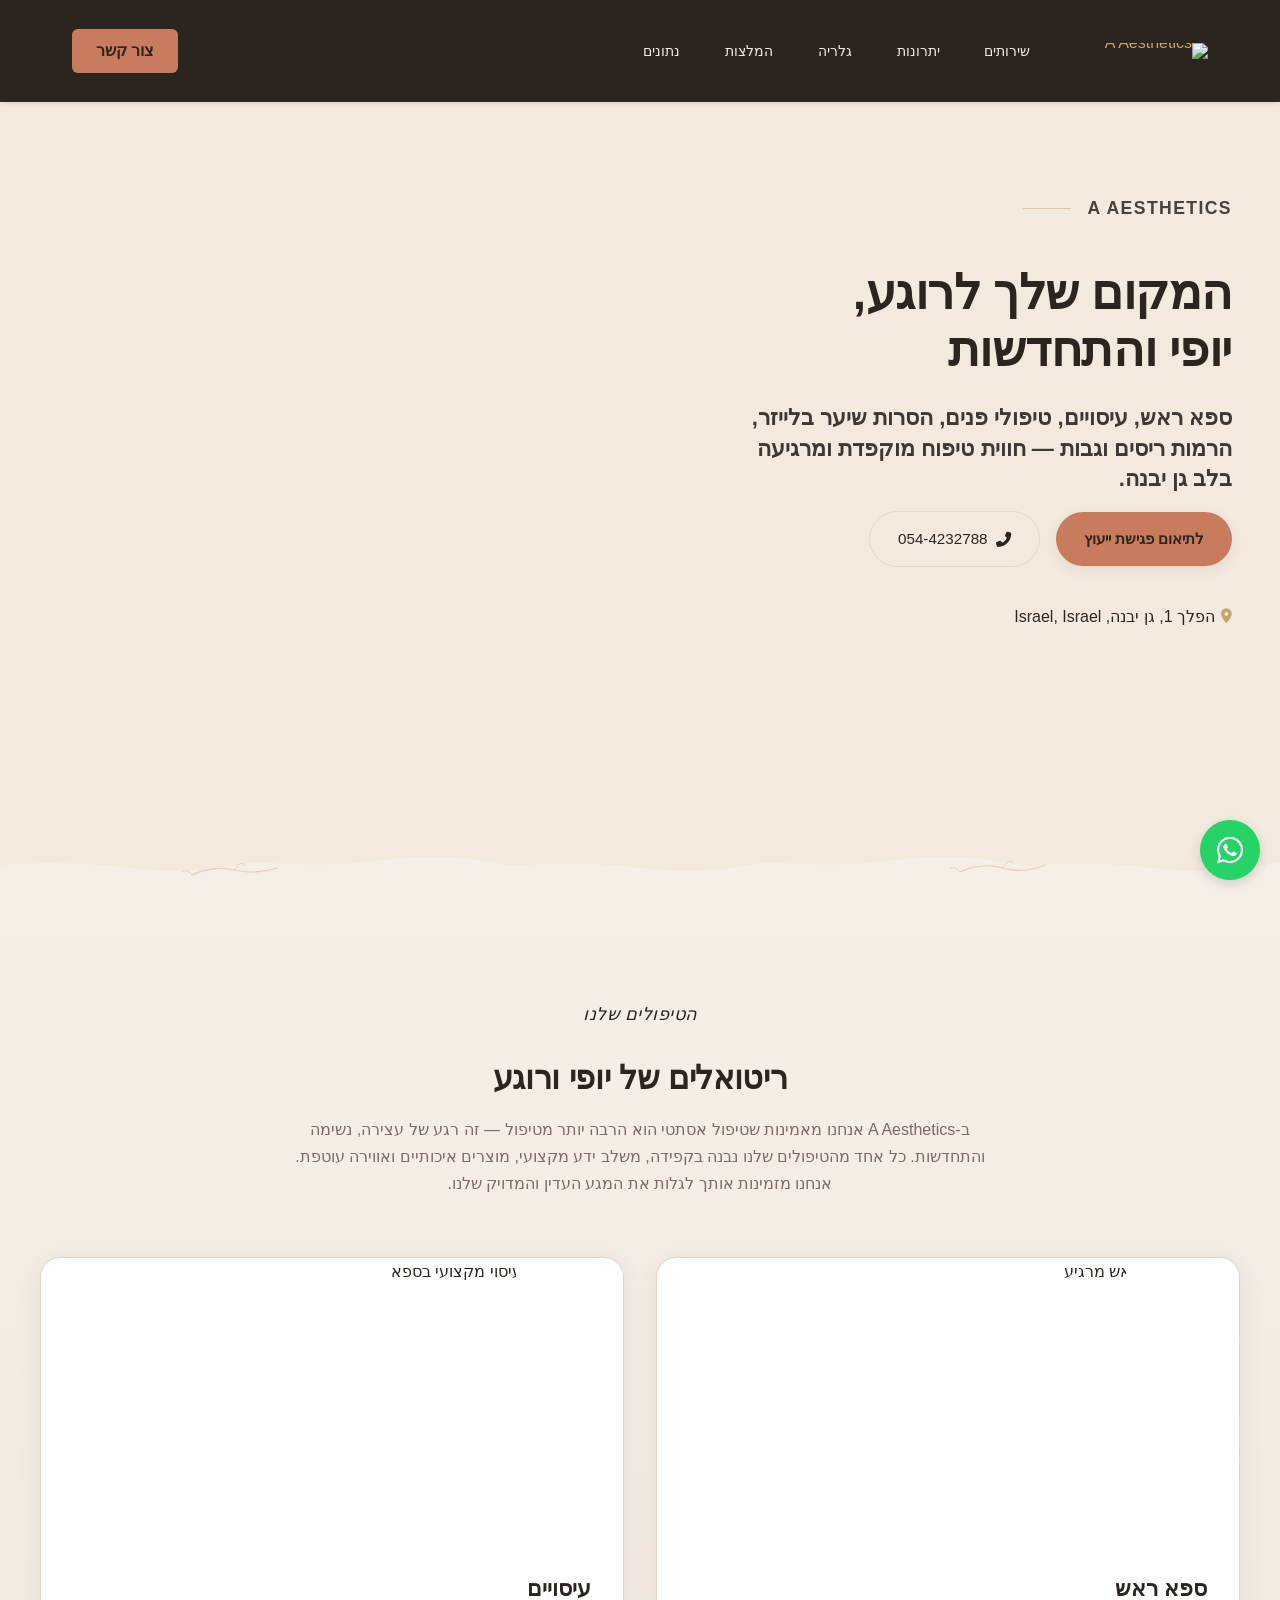
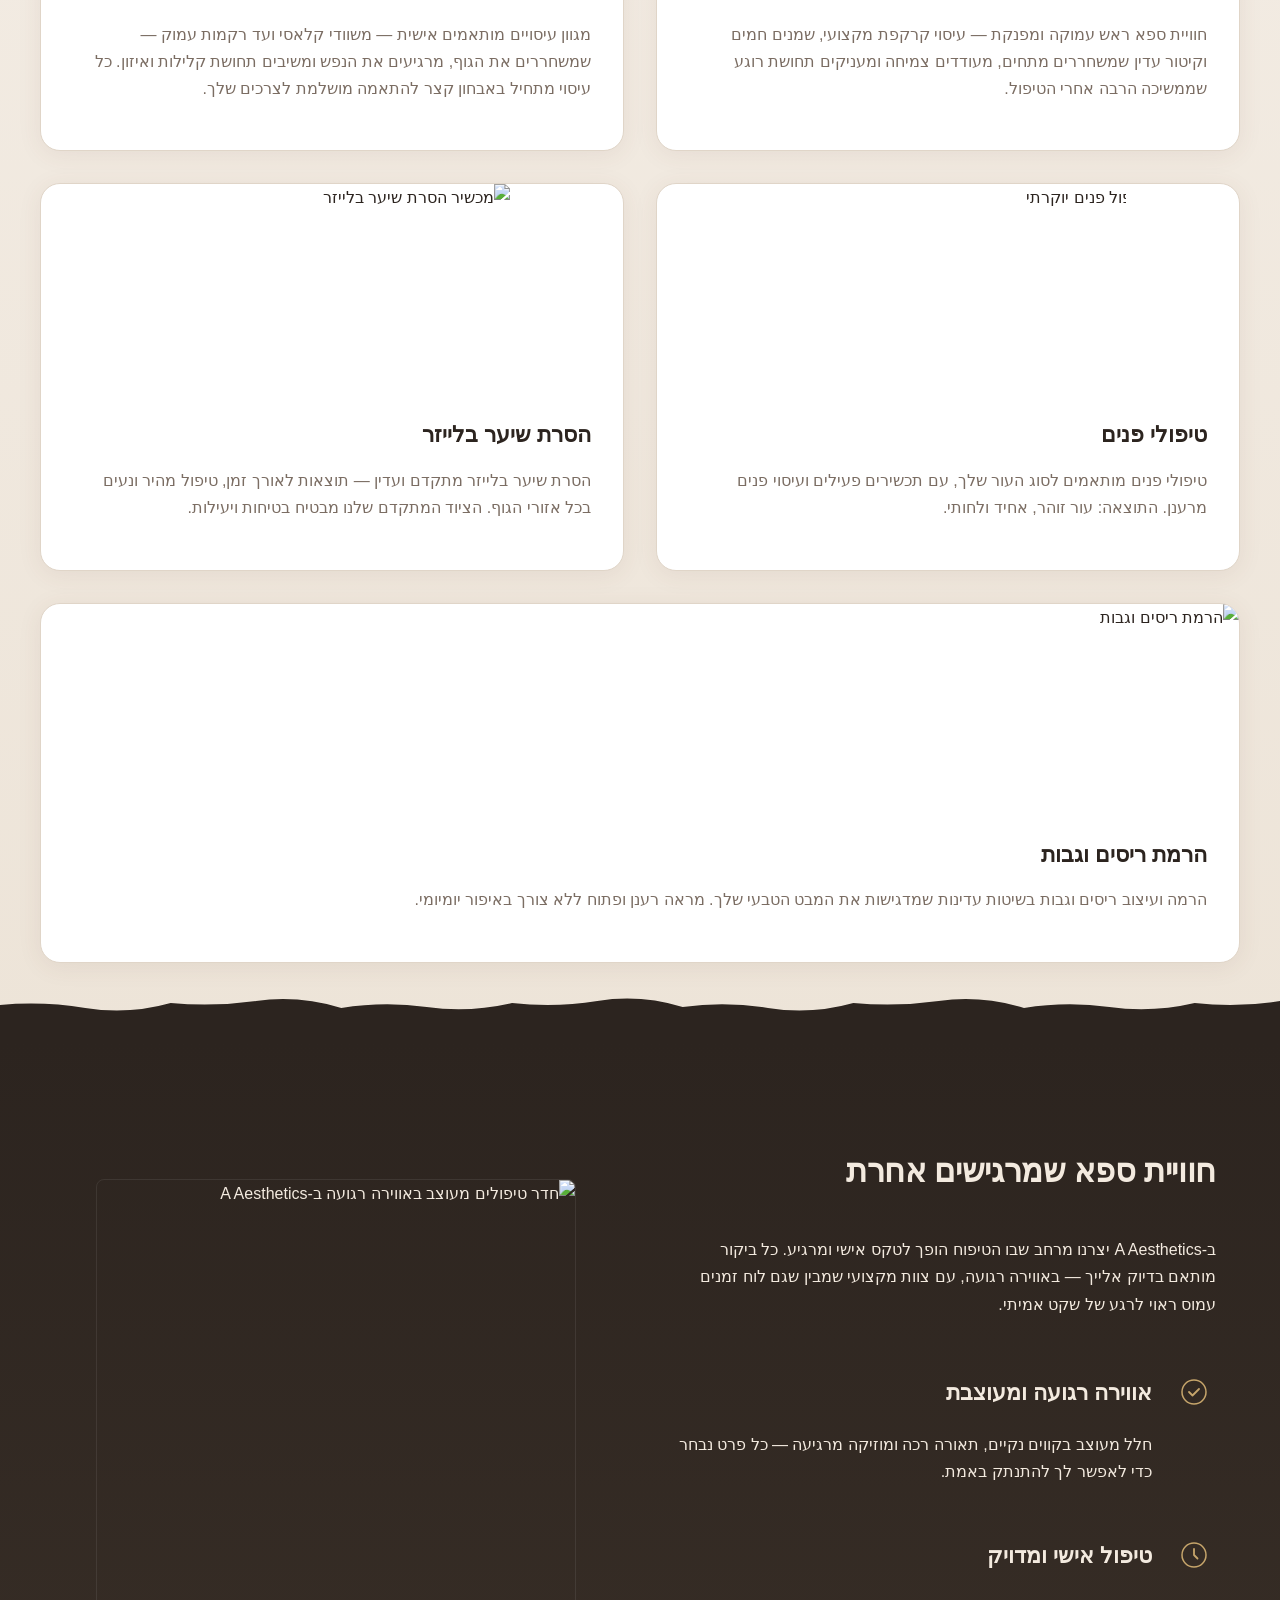
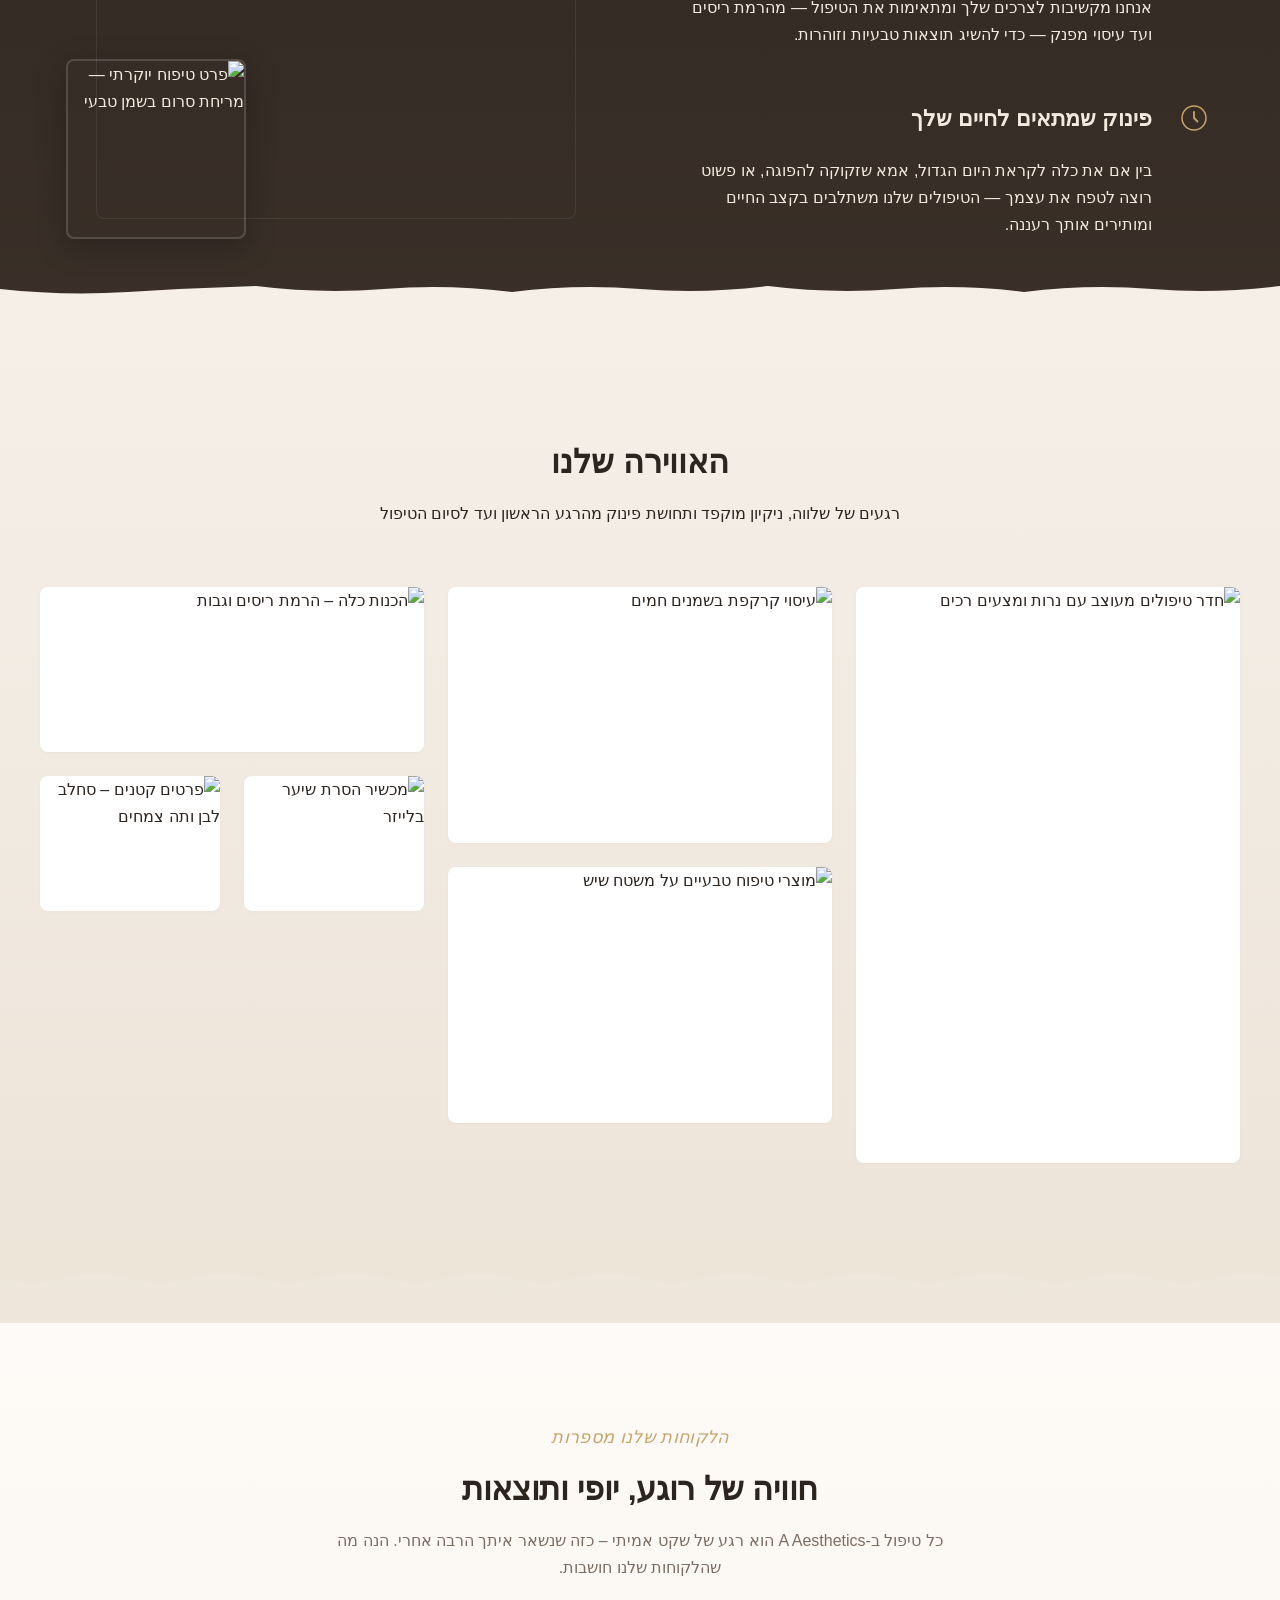
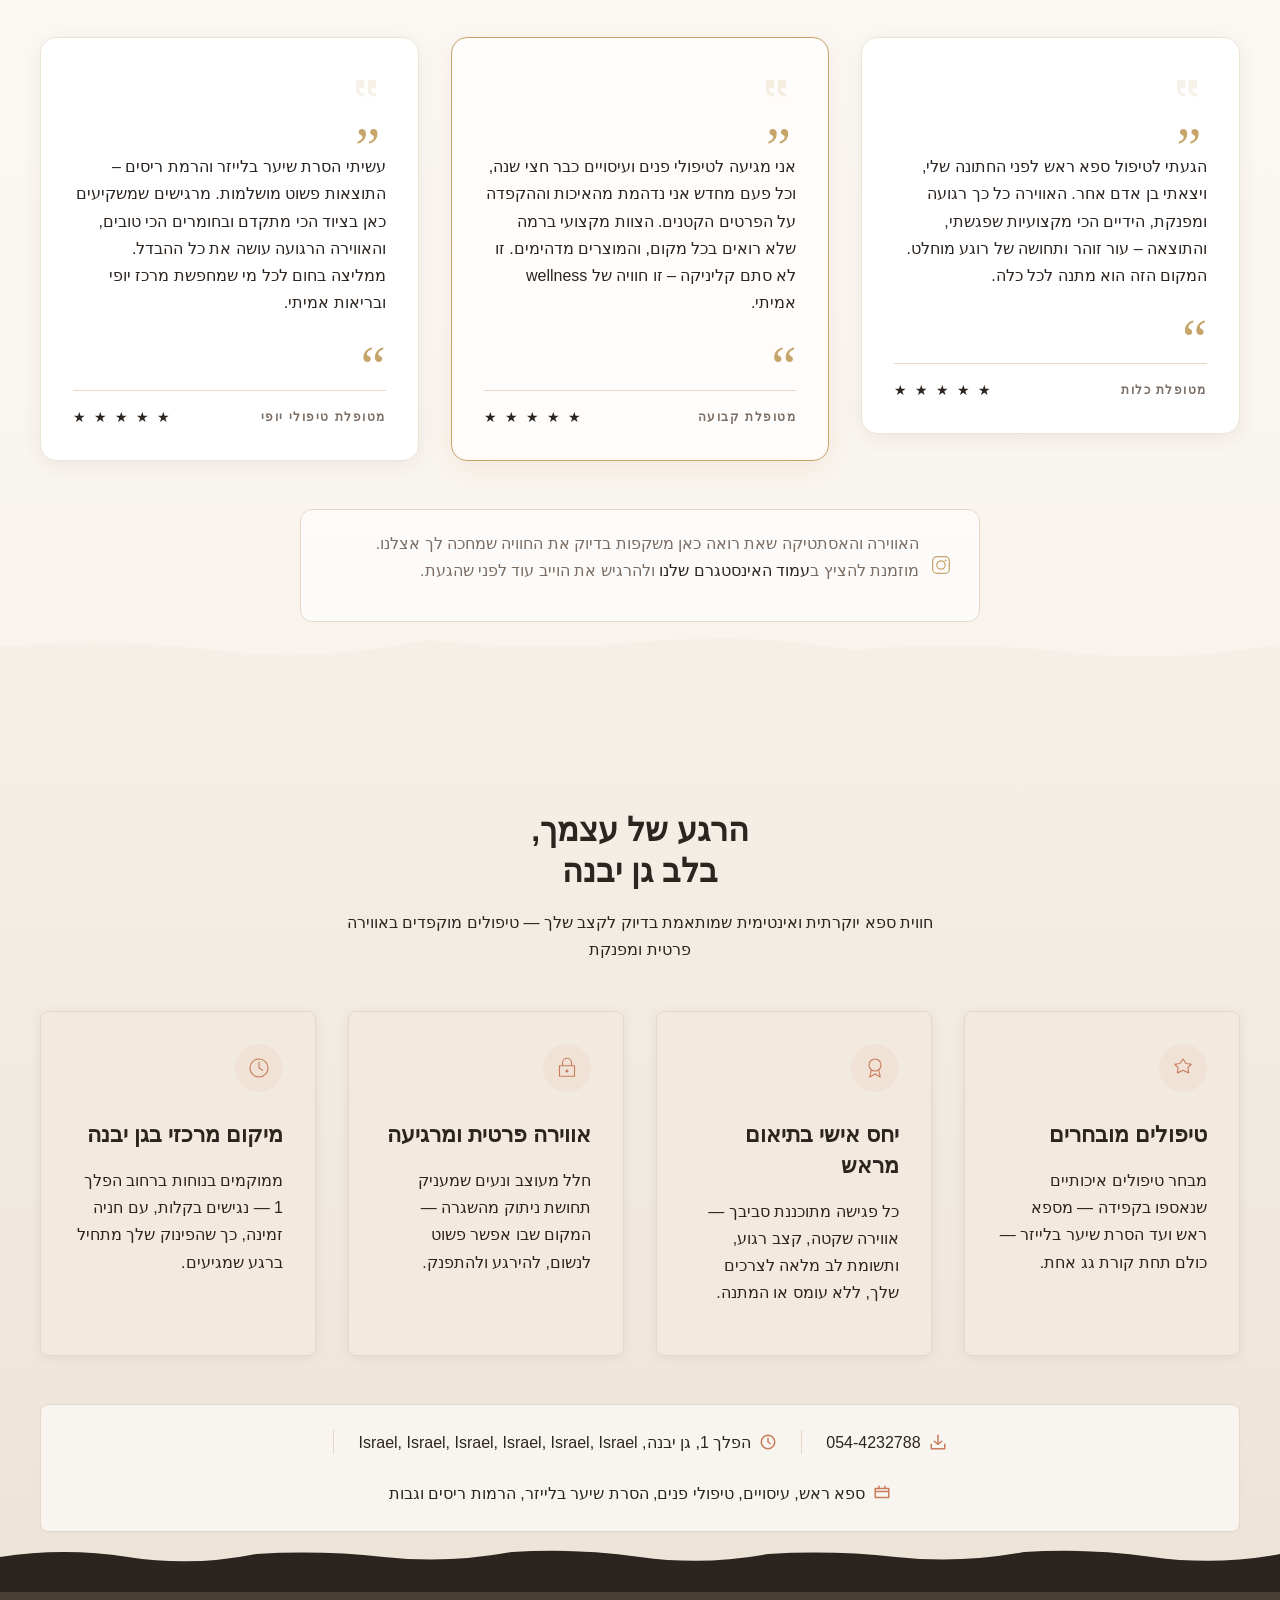
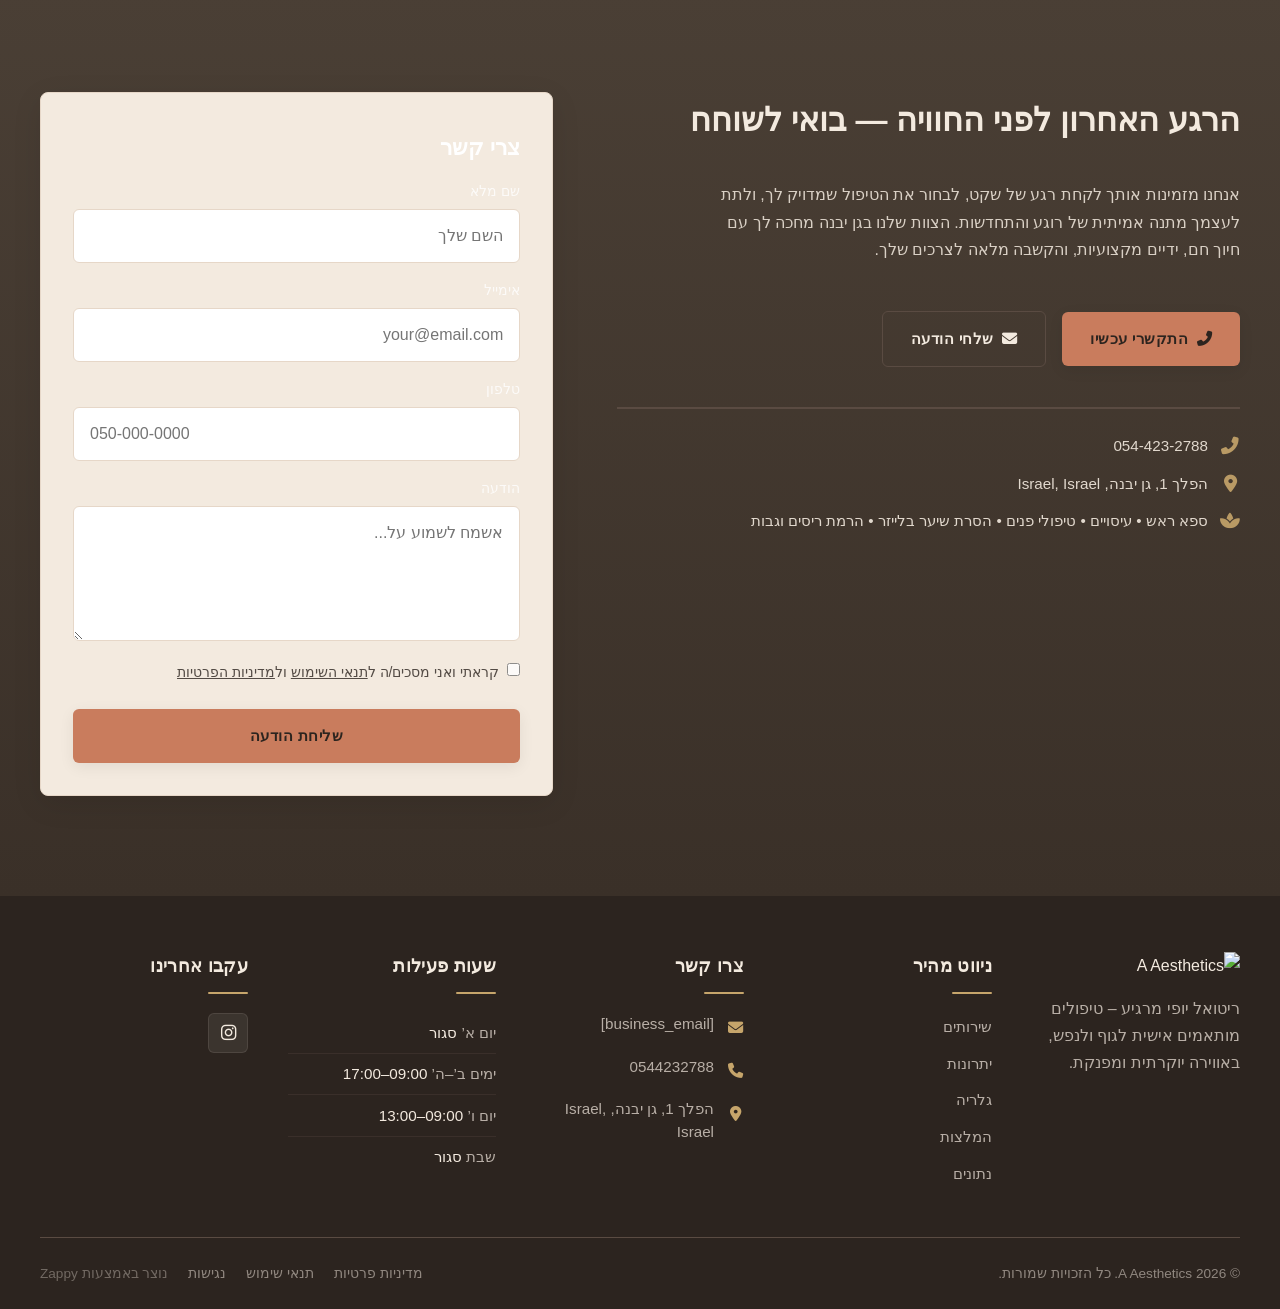
==== commit e0bc98d0: "Incremental sync: 1 page(s) — update_image" ====
--- a/public/index.html
+++ b/public/index.html
@@ -1 +1 @@
-<!doctype html><html dir="rtl" lang="he"><head><meta charset="UTF-8"><meta content="width=device-width,initial-scale=1" name="viewport"><meta content="index, follow" name="robots"><title>התפנקי בספא יוקרתי לגוף ולנפש — A Aesthetics</title><meta content="חוויית ספא אסתטי ומפנק בגן יבנה עם טיפולי ראש, מסאז&#39;ים, הסרת שיער בלייזר והרמת ריסים. בואי ליהנות מרגע של שלווה ויופי אמיתי — קבעי תור עוד היום." name="description"><meta content="ספא יופי ובריאות, מרכז יופי ובריאות, ספא יוקרתי גן יבנה, טיפולי פנים יוקרתיים, הסרת שיער בלייזר" name="keywords"><link href="/assets/favicon.ico" rel="icon" type="image/x-icon"><link href="/assets/favicon-16x16.png" rel="icon" type="image/png" sizes="16x16"><link href="/assets/favicon-32x32.png" rel="icon" type="image/png" sizes="32x32"><link href="/assets/favicon-48x48.png" rel="icon" type="image/png" sizes="48x48"><link href="/assets/favicon-192x192.png" rel="icon" type="image/png" sizes="192x192"><link href="/assets/favicon-512x512.png" rel="icon" type="image/png" sizes="512x512"><link href="/assets/apple-touch-icon.png" rel="apple-touch-icon"><script>!function(){"use strict";var t="6362c43e-a0db-4698-99b1-687b27051d38",e="https://api.zappy5.com/api/analytics/track",a=18e5,n=2592e6,o=!0,i=!0,r=!0;var s=function(){var e="zappy_visitor_"+t,a=null;try{if(a=localStorage.getItem(e)){var o=JSON.parse(a),i=Date.now();if(i-o.created<n)return o.lastSeen=i,localStorage.setItem(e,JSON.stringify(o)),o.id}}catch(t){console.warn("Zappy Analytics: LocalStorage not available")}var r="zv_"+Date.now()+"_"+Math.random().toString(36).substr(2,9);try{localStorage.setItem(e,JSON.stringify({id:r,created:Date.now(),lastSeen:Date.now()}))}catch(t){}return r}(),c=function(){var e="zappy_session_"+t,n=null;try{if(n=sessionStorage.getItem(e)){var o=JSON.parse(n),i=Date.now();if(i-o.timestamp<a)return o.timestamp=i,sessionStorage.setItem(e,JSON.stringify(o)),o.id}}catch(t){console.warn("Zappy Analytics: SessionStorage not available")}var r="zs_"+Date.now()+"_"+Math.random().toString(36).substr(2,9);try{sessionStorage.setItem(e,JSON.stringify({id:r,timestamp:Date.now()}))}catch(t){}return r}();function l(a,n){n=n||{};var o={website_id:t,event_type:a,page_path:window.location.pathname,referrer:document.referrer||"direct",visitor_id:s,session_id:c,metadata:n};if(navigator.sendBeacon){var i=new Blob([JSON.stringify(o)],{type:"application/json"});navigator.sendBeacon(e,i)}else fetch(e,{method:"POST",headers:{"Content-Type":"application/json"},body:JSON.stringify(o),keepalive:!0}).catch(function(t){console.warn("Zappy Analytics: Failed to track event",t)})}o&&l("pageview",{title:document.title,url:window.location.href}),i&&document.addEventListener("click",function(t){var e=t.target;if("BUTTON"===e.tagName||e.closest("button")){var a="BUTTON"===e.tagName?e:e.closest("button");l("click",{element:"button",text:a.textContent.trim().substring(0,100),id:a.id||null,class:a.className||null})}else if("A"===e.tagName||e.closest("a")){var n="A"===e.tagName?e:e.closest("a");l("navigation",{element:"link",text:n.textContent.trim().substring(0,100),href:n.href,external:n.hostname!==window.location.hostname})}},!0),r&&document.addEventListener("submit",function(t){var e=t.target;l("form_submit",{form_id:e.id||null,form_name:e.name||null,form_action:e.action||null,form_method:e.method||"GET"})},!0);var d=Date.now();window.addEventListener("beforeunload",function(){l("page_unload",{time_on_page:Math.floor((Date.now()-d)/1e3),page_path:window.location.pathname})}),window.zappyAnalytics={track:l,getVisitorId:function(){return s},getSessionId:function(){return c}}}()</script><meta content="התפנקי בספא יוקרתי לגוף ולנפש — A Aesthetics" property="og:title"><meta content="חוויית ספא אסתטי ומפנק בגן יבנה עם טיפולי ראש, מסאז&#39;ים, הסרת שיער בלייזר והרמת ריסים. בואי ליהנות מרגע של שלווה ויופי אמיתי — קבעי תור עוד היום." property="og:description"><meta content="summary_large_image" name="twitter:card"><meta content="התפנקי בספא יוקרתי לגוף ולנפש — A Aesthetics" name="twitter:title"><meta content="חוויית ספא אסתטי ומפנק בגן יבנה עם טיפולי ראש, מסאז&#39;ים, הסרת שיער בלייזר והרמת ריסים. בואי ליהנות מרגע של שלווה ויופי אמיתי — קבעי תור עוד היום." name="twitter:description"><script type="application/ld+json">{"@context":"https://schema.org","@graph":[{"@type":"LocalBusiness","@id":"https://a-aesthetics.zappy5.app#organization","name":"A Aesthetics","url":"https://a-aesthetics.zappy5.app","description":"A aesthetic beauty and wellness spa located in Gan Yavne, Israel, offering a curated range of luxury treatments including head spa, massages, facial treatments, laser hair removal, and lash and brow lifts. The brand carries a calm, aesthetic, and inviting vibe — inspired by their Instagram presence (@a_aesthetic_il) — with a focus on elegance, serenity, and a refined beauty experience that feels both professional and deeply relaxing.","address":{"@type":"PostalAddress","streetAddress":"הפלך 1, גן יבנה, Israel, Israel"},"contactPoint":[{"@type":"ContactPoint","contactType":"customer service","telephone":"0544232788"}]},{"@type":"WebSite","@id":"https://a-aesthetics.zappy5.app#website","url":"https://a-aesthetics.zappy5.app","name":"A Aesthetics","publisher":{"@id":"https://a-aesthetics.zappy5.app#organization"}},{"@type":"ContactPage","@id":"https://a-aesthetics.zappy5.app#contactpage","url":"https://a-aesthetics.zappy5.app","name":"התפנקי בספא יוקרתי לגוף ולנפש — A Aesthetics","mainEntity":{"@id":"https://a-aesthetics.zappy5.app#organization"},"potentialAction":{"@type":"CommunicateAction","target":{"@type":"EntryPoint","urlTemplate":"https://a-aesthetics.zappy5.app/api/email/contact-form","actionPlatform":["http/method=POST"],"contentType":"application/json"},"instrument":[{"@type":"PropertyValue","name":"name","propertyID":"text","valueRequired":true,"description":"השם שלך"},{"@type":"PropertyValue","name":"email","propertyID":"email","valueRequired":true,"description":"your@email.com"},{"@type":"PropertyValue","name":"phone","propertyID":"tel","valueRequired":true,"description":"050-000-0000"},{"@type":"PropertyValue","name":"message","propertyID":"textarea","valueRequired":false,"description":"אשמח לשמוע על..."},{"@type":"PropertyValue","name":"privacy_consent","propertyID":"checkbox","valueRequired":true}]}}]}</script><meta content="website" property="og:type"><meta content="he_IL" property="og:locale"><link href="https://cdnjs.cloudflare.com/ajax/libs/font-awesome/6.4.0/css/all.min.css" rel="stylesheet"><style>.skip-link{position:absolute;top:0;left:0;transform:translateY(-200%);padding:12px 18px;background:var(--bg-dark,#1a1a1a);color:var(--text-light,#fff);font-weight:600;border-radius:0 0 8px 0;z-index:10000}.skip-link:focus{transform:none;outline:2px solid var(--ring,#fff);outline-offset:2px}:focus-visible{outline:2px solid var(--ring,currentColor);outline-offset:3px}</style><link href="/assets/favicon.ico" rel="icon" type="image/x-icon"><link href="/assets/favicon-16x16.png" rel="icon" type="image/png" sizes="16x16"><link href="/assets/favicon-32x32.png" rel="icon" type="image/png" sizes="32x32"><link href="/assets/favicon-48x48.png" rel="icon" type="image/png" sizes="48x48"><link href="/assets/favicon-192x192.png" rel="icon" type="image/png" sizes="192x192"><link href="/assets/favicon-512x512.png" rel="icon" type="image/png" sizes="512x512"><link href="/assets/apple-touch-icon.png" rel="apple-touch-icon"><link href="https://cdn.jsdelivr.net/npm/vanilla-cookieconsent@3/dist/cookieconsent.css" rel="stylesheet"><script src="https://cdn.jsdelivr.net/npm/vanilla-cookieconsent@3/dist/cookieconsent.umd.js"></script><script src="https://cdn.jsdelivr.net/gh/mickidum/acc_toolbar/acctoolbar/acctoolbar.min.js"></script><link href="/styles.css" rel="stylesheet"><script>window.ZAPPY_WEBSITE_ID="6362c43e-a0db-4698-99b1-687b27051d38",window.ZAPPY_API_BASE="https://api.zappy5.com"</script><style id="zappy-dropdown-submenu-styles">#navMenu li:has(.sub-menu),.nav-menu li:has(.sub-menu),.navbar li:has(.sub-menu),nav li:has(.sub-menu){position:relative}#navMenu .sub-menu,.nav-menu .sub-menu,.navbar .sub-menu,nav .sub-menu{display:block!important;position:absolute!important;top:100%;left:0;min-width:220px;background:#fff;border-radius:8px;box-shadow:0 8px 25px rgba(0,0,0,.15);padding:8px 0;opacity:0;visibility:hidden;transform:translateY(10px);transition:all .3s ease;z-index:1000;list-style:none;pointer-events:none}#navMenu li:hover>.sub-menu,.nav-menu li:hover>.sub-menu,.navbar li:hover>.sub-menu,nav li:hover>.sub-menu{opacity:1!important;visibility:visible!important;transform:translateY(0)!important;pointer-events:auto!important}.sub-menu li{list-style:none;margin:0;padding:0}.sub-menu a{display:block!important;padding:10px 16px!important;color:var(--text-dark,#333)!important;font-weight:500;text-decoration:none;white-space:nowrap;transition:background-color .2s}.sub-menu .zappy-nav-child>a{padding-left:28px!important;font-size:.9em!important;opacity:.85!important}[dir=rtl] .sub-menu .zappy-nav-child>a,html[lang=ar] .sub-menu .zappy-nav-child>a,html[lang=he] .sub-menu .zappy-nav-child>a{padding-left:10px!important;padding-right:28px!important}.sub-menu .zappy-nav-parent>a{font-weight:600!important}.sub-menu a:hover{background-color:#f5f5f5}[dir=rtl] .nav-menu .sub-menu,[dir=rtl] .navbar .sub-menu,[dir=rtl] nav .sub-menu,html[lang=ar] .nav-menu .sub-menu,html[lang=ar] .navbar .sub-menu,html[lang=ar] nav .sub-menu,html[lang=he] .nav-menu .sub-menu,html[lang=he] .navbar .sub-menu,html[lang=he] nav .sub-menu{left:auto!important;right:0!important}.sub-menu:empty,.sub-menu:not(:has(li)):not(:has(> a)),.sub-menu:not(:has(li:not(.zappy-hidden-menu-item))):not(:has(> a)){display:none!important;opacity:0!important;visibility:hidden!important;pointer-events:none!important}li:has(.menu-group-title):hover>.sub-menu{opacity:1!important;visibility:visible!important;transform:translateY(0)!important;pointer-events:auto!important}#navMenu>li>.menu-group-title,.nav-menu>li>.menu-group-title{display:inline-block;padding:.5rem 1rem;cursor:default;user-select:none}@media (max-width:768px){#navMenu .sub-menu,.nav-menu .sub-menu,.navbar .sub-menu,nav .sub-menu{position:static!important;transform:none!important;box-shadow:none!important;background:0 0!important;max-height:0;overflow:hidden;opacity:0;visibility:hidden;transition:max-height .3s ease,opacity .3s ease;padding:0!important;border-radius:0!important}#navMenu .sub-menu.mobile-expanded,.nav-menu .sub-menu.mobile-expanded,.navbar .sub-menu.mobile-expanded{max-height:none!important;overflow-y:visible!important;opacity:1!important;visibility:visible!important;padding:8px 0 8px 16px!important}[dir=rtl] .sub-menu.mobile-expanded,html[lang=he] .sub-menu.mobile-expanded{padding:8px 16px 8px 0!important}#navMenu li:hover>.sub-menu,.nav-menu li:hover>.sub-menu,.navbar li:hover>.sub-menu,nav li:hover>.sub-menu{opacity:0;visibility:hidden;pointer-events:none}#navMenu li>.sub-menu.mobile-expanded,.nav-menu li>.sub-menu.mobile-expanded,.navbar li>.sub-menu.mobile-expanded,nav li>.sub-menu.mobile-expanded{opacity:1!important;visibility:visible!important;pointer-events:auto!important}#navMenu li:has(.sub-menu),.nav-menu li:has(.sub-menu),.navbar li:has(.sub-menu),nav li:has(.sub-menu){display:flex!important;flex-wrap:wrap!important;align-items:center!important;position:relative!important;min-height:44px!important}#navMenu li:has(.sub-menu)>a,.nav-menu li:has(.sub-menu)>a,.navbar li:has(.sub-menu)>a,nav li:has(.sub-menu)>a{flex:1!important;min-width:0!important}#navMenu li:has(.sub-menu)>.menu-group-title,.nav-menu li:has(.sub-menu)>.menu-group-title,.navbar li:has(.sub-menu)>.menu-group-title,nav li:has(.sub-menu)>.menu-group-title{flex:1!important;min-width:0!important;padding:0!important;line-height:inherit!important}#navMenu li:has(.sub-menu)>.sub-menu,.nav-menu li:has(.sub-menu)>.sub-menu,.navbar li:has(.sub-menu)>.sub-menu,nav li:has(.sub-menu)>.sub-menu{flex-basis:100%!important;width:100%!important}#navMenu li:has(.sub-menu)>a [class*=arrow],#navMenu li:has(.sub-menu)>a [class*=chevron],.nav-menu li:has(.sub-menu)>a .fa-angle-down,.nav-menu li:has(.sub-menu)>a .fa-chevron-down,.nav-menu li:has(.sub-menu)>a [class*=arrow],.nav-menu li:has(.sub-menu)>a [class*=chevron],nav li:has(.sub-menu)>a [class*=arrow],nav li:has(.sub-menu)>a [class*=chevron]{display:none!important;visibility:hidden!important}.mobile-submenu-toggle{display:flex!important;align-items:center!important;justify-content:center!important;width:44px!important;height:auto!important;background:0 0!important;border:none!important;cursor:pointer!important;color:var(--text-light)!important;position:static!important;flex-shrink:0!important;align-self:stretch!important;z-index:2!important;padding:0!important;margin:0!important}.mobile-submenu-toggle::after{content:''!important;width:0!important;height:0!important;border-left:6px solid transparent!important;border-right:6px solid transparent!important;border-top:7px solid currentColor!important;transition:transform .3s ease!important}.mobile-submenu-toggle.expanded::after{transform:rotate(180deg)!important}.sub-menu a{padding:10px 0!important;display:block!important;color:var(--text-light)!important;white-space:normal!important}.sub-menu .zappy-nav-child>a{padding-left:28px!important;font-size:.9em!important;opacity:.85!important}[dir=rtl] .sub-menu .zappy-nav-child>a,html[lang=ar] .sub-menu .zappy-nav-child>a,html[lang=he] .sub-menu .zappy-nav-child>a{padding-left:0!important;padding-right:28px!important}.sub-menu .zappy-nav-parent>a{font-weight:600!important}#navMenu.active,.nav-menu.active{max-width:100vw!important;overflow-x:hidden!important;box-sizing:border-box!important}.navbar .sub-menu li a,.zappy-products-dropdown .sub-menu a,nav.navbar .sub-menu li a{color:var(--text-light)!important}}@media (min-width:769px){.mobile-submenu-toggle{display:none!important}}</style><style id="zappy-widget-visibility">html[dir=rtl] .whatsapp-float{right:20px!important;left:auto!important}html:not([dir]) .whatsapp-float,html[dir=ltr] .whatsapp-float{left:20px!important;right:auto!important}html[dir=rtl] #mic-access-tool-general-button,html[dir=rtl] #mic-init-access-tool #mic-access-tool-general-button,html[dir=rtl] #mic-init-access-tool .mic-access-tool-general-button,html[dir=rtl] ._access-icon,html[dir=rtl] .mic-access-tool-general-button{left:20px!important;right:auto!important}html:not([dir]) #mic-access-tool-general-button,html:not([dir]) #mic-init-access-tool #mic-access-tool-general-button,html:not([dir]) #mic-init-access-tool .mic-access-tool-general-button,html:not([dir]) ._access-icon,html:not([dir]) .mic-access-tool-general-button,html[dir=ltr] #mic-access-tool-general-button,html[dir=ltr] #mic-init-access-tool #mic-access-tool-general-button,html[dir=ltr] #mic-init-access-tool .mic-access-tool-general-button,html[dir=ltr] ._access-icon,html[dir=ltr] .mic-access-tool-general-button{right:20px!important;left:auto!important}@media (max-width:768px){.whatsapp-float{display:flex!important}}@media (min-width:769px){.whatsapp-float{display:flex!important}}@media (max-width:768px){#mic-access-tool-general-button,#mic-init-access-tool #mic-access-tool-general-button,#mic-init-access-tool .mic-access-tool-general-button,._access-icon,.mic-access-tool-general-button{display:flex!important;visibility:visible!important;opacity:1!important;pointer-events:auto!important}#mic-access-tool-box.opened-mic-access-tool,#mic-init-access-tool #mic-access-tool-box.opened-mic-access-tool,.mic-access-tool-box.opened-mic-access-tool{visibility:visible!important;opacity:1!important;pointer-events:auto!important}}@media (min-width:769px){#mic-access-tool-general-button,#mic-init-access-tool #mic-access-tool-general-button,#mic-init-access-tool .mic-access-tool-general-button,._access-icon,.mic-access-tool-general-button{display:flex!important;visibility:visible!important;opacity:1!important;pointer-events:auto!important}#mic-access-tool-box.opened-mic-access-tool,#mic-init-access-tool #mic-access-tool-box.opened-mic-access-tool,.mic-access-tool-box.opened-mic-access-tool{visibility:visible!important;opacity:1!important;pointer-events:auto!important}}</style></head><body><a href="#main" class="skip-link">דלג לתוכן הראשי</a><nav class="navbar"><button class="mobile-toggle" aria-label="Menu" id="mobileToggle"><svg viewBox="0 0 24 24" fill="none" height="24" width="24" class="hamburger-icon"><path d="M3 12h18M3 6h18M3 18h18" stroke="currentColor" stroke-width="2" stroke-linecap="round"></path></svg> <svg viewBox="0 0 24 24" fill="none" height="24" width="24" class="close-icon" style="display:none"><path d="M18 6L6 18M6 6l12 12" stroke="currentColor" stroke-width="2" stroke-linecap="round"></path></svg></button> <button class="phone-header-btn" aria-label="Call" data-phone="0544232788"><svg viewBox="0 0 24 24" fill="currentColor" height="20" width="20"><path d="M22 16.92v3a2 2 0 0 1-2.18 2 19.79 19.79 0 0 1-8.63-3.07 19.5 19.5 0 0 1-6-6 19.79 19.79 0 0 1-3.07-8.67A2 2 0 0 1 4.11 2h3a2 2 0 0 1 2 1.72 12.84 12.84 0 0 0 .7 2.81 2 2 0 0 1-.45 2.11L8.09 9.91a16 16 0 0 0 6 6l1.27-1.27a2 2 0 0 1 2.11-.45 12.84 12.84 0 0 0 2.81.7A2 2 0 0 1 22 16.92z"></path></svg></button><div class="nav-container"><div class="nav-right-group"><div class="nav-brand"><a href="/" class="logo-link"><img alt="A Aesthetics" src="/assets/site---------image-1.webp" class="logo"></a></div><ul class="nav-menu" id="navMenu"><li><a href="#services">שירותים</a></li><li><a href="#benefits">יתרונות</a></li><li><a href="#gallery">גלריה</a></li><li><a href="#testimonials">המלצות</a></li><li><a href="#stats">נתונים</a></li><li class="mobile-contact-link nav-cta-mobile-item"><a href="#contact" class="nav-cta-btn">צור קשר</a></li></ul></div><div class="nav-cta-container"><a href="#contact" class="nav-cta-btn">צור קשר</a></div></div></nav><script>window.addEventListener("load",function(){const e=document.querySelector(".navbar, nav, header");if(!e)return void console.log("[Navbar] Navbar element not found");let t=document.getElementById("mobileToggle")||document.querySelector(".mobile-toggle")||document.querySelector(".hamburger")||document.querySelector(".hamburger-menu")||document.querySelector(".menu-toggle")||document.querySelector(".burger-menu")||document.querySelector('[aria-label="Menu"]')||document.querySelector('[aria-label="תפריט"]');const o=document.querySelector(".phone-header-btn"),n=window.getComputedStyle(e);let r=n.backgroundColor;if(console.log("[Navbar] Initial navbar background:",r),"transparent"===r||"rgba(0, 0, 0, 0)"===r||r.startsWith("rgba")&&r.includes(", 0)")){const e=n.backgroundImage;if(e&&"none"!==e)console.log("[Navbar] Navbar has background image/gradient, using dark text"),r="rgb(240, 240, 240)";else{const e=window.getComputedStyle(document.body).backgroundColor;console.log("[Navbar] Navbar transparent, using body background:",e),r=e}}const a=r.match(/\d+/g);if(a&&a.length>=3){const e=(.299*parseInt(a[0])+.587*parseInt(a[1])+.114*parseInt(a[2]))/255;console.log("[Navbar] Mobile button colors preserved from Claude CSS (luminance:",e.toFixed(2)+")");const n=document.createElement("style");n.id="zappy-mobile-nav-fix";document.documentElement.lang;document.documentElement.dir,n.textContent='\n        /* Hide mobile buttons on desktop, show only on mobile */\n        @media (min-width: 769px) {\n          .mobile-toggle,\n          .phone-header-btn {\n            display: none !important;\n          }\n        }\n        \n        /* Show and position mobile buttons correctly on mobile */\n        @media (max-width: 768px) {\n          .navbar,\n          nav.navbar {\n            min-height: 70px !important;\n          }\n\n          .mobile-toggle,\n          .phone-header-btn {\n            position: absolute !important;\n            top: 0 !important;\n            bottom: 0 !important;\n            margin-top: auto !important;\n            margin-bottom: auto !important;\n            transform: none !important;\n            z-index: 1001 !important;\n            display: flex !important;\n            align-items: center !important;\n            justify-content: center !important;\n            width: 36px !important;\n            height: 36px !important;\n            border-radius: 50% !important;\n            border: none !important;\n            cursor: pointer !important;\n            padding: 6px !important;\n            background: none !important;\n            color: var(--nav-text, var(--text-light)) !important;\n            touch-action: manipulation !important;\n            -webkit-tap-highlight-color: transparent !important;\n          }\n\n          html[data-zappy-site-type="ecommerce"] .phone-header-btn,\n          body[data-zappy-site-type="ecommerce"] .phone-header-btn,\n          html[data-zappy-site-type="ecommerce"] header .phone-header-btn,\n          html[data-zappy-site-type="ecommerce"] nav .phone-header-btn {\n            display: none !important;\n            visibility: hidden !important;\n            width: 0 !important;\n            height: 0 !important;\n            min-width: 0 !important;\n            overflow: hidden !important;\n          }\n          \n          /* LTR positioning (default): hamburger LEFT, phone RIGHT */\n          html:not([dir="rtl"]):not([lang="he"]):not([lang="ar"]) .mobile-toggle,\n          html[dir="ltr"] .mobile-toggle {\n            left: 12px !important;\n            right: auto !important;\n          }\n          html:not([dir="rtl"]):not([lang="he"]):not([lang="ar"]) .phone-header-btn,\n          html[dir="ltr"] .phone-header-btn {\n            right: 12px !important;\n            left: auto !important;\n          }\n          \n          /* RTL positioning: hamburger RIGHT, phone LEFT */\n          html[dir="rtl"] .mobile-toggle,\n          html[lang="he"] .mobile-toggle,\n          html[lang="ar"] .mobile-toggle {\n            right: 12px !important;\n            left: auto !important;\n          }\n          html[dir="rtl"] .phone-header-btn,\n          html[lang="he"] .phone-header-btn,\n          html[lang="ar"] .phone-header-btn {\n            left: 12px !important;\n            right: auto !important;\n          }\n          \n          /* CRITICAL: Ensure nav-container has min-height on mobile */\n          /* All children are positioned absolutely/fixed on mobile, so height:auto collapses to 0 */\n          .nav-container {\n            min-height: 70px !important;\n            position: relative !important;\n          }\n          \n          /* Ensure SVG icons are properly sized and inherit color */\n          .mobile-toggle svg,\n          .phone-header-btn svg {\n            width: 24px !important;\n            height: 24px !important;\n            /* Don\'t force display - let JavaScript control hamburger/close toggle */\n          }\n          \n          /* Reset nav-cta-container on mobile - remove desktop box-shadow/padding */\n          /* that creates a visible ghost box when CTA button is hidden */\n          .nav-cta-container {\n            box-shadow: none !important;\n            padding: 0 !important;\n          }\n          \n          /* Hide nav-cta-container entirely on mobile when there\'s no lang-switcher */\n          /* (only the CTA button is inside, and it\'s hidden on mobile) */\n          .nav-cta-container:not(:has(.lang-switcher)) {\n            display: none !important;\n          }\n          \n          /* CRITICAL: Prevent hero image fade gradient from bleeding over headline text */\n          /* The .image-fade-gradient has bottom: -30px (extends below parent) */\n          /* On mobile stacked layout, this overlaps the h1 text below the image */\n          .hero-image-column {\n            overflow: hidden !important;\n          }\n          .image-fade-gradient {\n            bottom: 0 !important;\n          }\n          \n          /* Hide desktop language switcher on mobile - hamburger menu handles it */\n          /* High specificity to override stored CSS */\n          .lang-switcher,\n          .nav-cta-container .lang-switcher,\n          .nav-container .lang-switcher,\n          .navbar .lang-switcher,\n          .navbar .nav-cta-container .lang-switcher {\n            display: none !important;\n          }\n        }\n      ';const r=document.getElementById("zappy-mobile-nav-fix");r&&r.remove(),document.head.appendChild(n),console.log("[Navbar] Critical CSS injected for mobile nav positioning");const i=window.innerWidth<=768;if(t){const e=t.querySelector(".hamburger-icon"),o=t.querySelector(".close-icon");e&&(e.style.setProperty("width","24px","important"),e.style.setProperty("height","24px","important"),e.style.setProperty("display","block","important")),o&&(o.style.setProperty("width","24px","important"),o.style.setProperty("height","24px","important"),o.style.setProperty("display","none","important")),i?(t.style.setProperty("position","absolute","important"),t.style.setProperty("top","0","important"),t.style.setProperty("bottom","0","important"),t.style.setProperty("margin-top","auto","important"),t.style.setProperty("margin-bottom","auto","important"),t.style.setProperty("transform","none","important"),t.style.setProperty("z-index","1001","important"),t.style.removeProperty("left"),t.style.removeProperty("right"),console.log("[Navbar] Mobile toggle positioning applied (mobile viewport)")):(t.style.removeProperty("position"),t.style.removeProperty("top"),t.style.removeProperty("transform"),t.style.removeProperty("z-index"),t.style.removeProperty("left"),t.style.removeProperty("right"),console.log("[Navbar] Desktop viewport - cleared mobile toggle inline positioning"))}if(o){const e=o.querySelector("svg");e&&(e.style.width="24px",e.style.height="24px",e.setAttribute("width","24"),e.setAttribute("height","24")),i?(o.style.setProperty("position","absolute","important"),o.style.setProperty("top","0","important"),o.style.setProperty("bottom","0","important"),o.style.setProperty("margin-top","auto","important"),o.style.setProperty("margin-bottom","auto","important"),o.style.setProperty("transform","none","important"),o.style.setProperty("z-index","1001","important"),o.style.removeProperty("left"),o.style.removeProperty("right"),console.log("[Navbar] Phone button positioning applied (mobile viewport)")):(o.style.removeProperty("position"),o.style.removeProperty("top"),o.style.removeProperty("transform"),o.style.removeProperty("z-index"),o.style.removeProperty("left"),o.style.removeProperty("right"),console.log("[Navbar] Desktop viewport - cleared phone button inline positioning"))}}else console.log("[Navbar] Could not parse background color:",r);t=document.getElementById("mobileToggle")||document.querySelector(".mobile-toggle")||document.querySelector(".hamburger")||document.querySelector(".hamburger-menu")||document.querySelector(".menu-toggle")||document.querySelector(".burger-menu")||document.querySelector('[aria-label="Menu"]')||document.querySelector('[aria-label="תפריט"]');const i=document.getElementById("navMenu")||document.querySelector(".nav-menu")||document.querySelector(".nav-links")||document.querySelector("nav ul:not(.submenu)");if(!t||!i)return void console.log("[Navbar] Mobile toggle or menu not found:",{toggle:!!t,menu:!!i});i.id||(i.id="navMenu"),console.log("[Navbar] Initializing mobile menu...");const l=t.cloneNode(!0);t.parentNode.replaceChild(l,t);var s=0;function p(e){var t=Date.now();t-s<300||(s=t,function(e){e.preventDefault(),e.stopPropagation();const t=l.querySelector(".hamburger-icon"),o=l.querySelector(".close-icon");i.classList.contains("active")?(i.classList.remove("active"),t&&t.style.setProperty("display","block","important"),o&&o.style.setProperty("display","none","important"),document.body.style.overflow="",document.body.classList.remove("menu-open"),console.log("[Navbar] Menu closed")):(i.classList.add("active"),t&&t.style.setProperty("display","none","important"),o&&o.style.setProperty("display","block","important"),document.body.style.overflow="hidden",document.body.classList.add("menu-open"),console.log("[Navbar] Menu opened"))}(e))}l.addEventListener("click",p),l.addEventListener("touchend",p),document.addEventListener("keydown",function(e){if(("Escape"===e.key||"Esc"===e.key)&&i.classList.contains("active")){const e=l.querySelector(".hamburger-icon"),t=l.querySelector(".close-icon");i.classList.remove("active"),e&&e.style.setProperty("display","block","important"),t&&t.style.setProperty("display","none","important"),document.body.style.overflow="",document.body.classList.remove("menu-open"),console.log("[Navbar] Menu closed (Escape)")}}),i.querySelectorAll("a").forEach(function(e){e.addEventListener("click",function(){if("#"===this.getAttribute("href"))return;const e=l.querySelector(".hamburger-icon"),t=l.querySelector(".close-icon");i.classList.remove("active"),e&&e.style.setProperty("display","block","important"),t&&t.style.setProperty("display","none","important"),document.body.style.overflow="",document.body.classList.remove("menu-open"),console.log("[Navbar] Menu closed (link clicked)")})});var m=i.querySelectorAll(".dropdown-toggle");m.forEach(function(e){e.addEventListener("click",function(e){e.preventDefault(),e.stopPropagation();var t=this.closest(".nav-dropdown");t&&(t.parentNode.querySelectorAll(".nav-dropdown.open").forEach(function(e){e!==t&&e.classList.remove("open")}),t.classList.toggle("open"),console.log("[Navbar] Dropdown toggled:",t.classList.contains("open")?"open":"closed"))})}),document.addEventListener("click",function(e){e.target.closest(".nav-dropdown")||document.querySelectorAll(".nav-dropdown.open").forEach(function(e){e.classList.remove("open")})}),console.log("[Navbar] Dropdown handlers initialized for "+m.length+" dropdowns"),o&&o.addEventListener("click",function(){const e=document.querySelectorAll('a[href^="tel:"]'),t=e.length>0?e[0].getAttribute("href").replace("tel:",""):"0544232788";window.location.href="tel:"+t,console.log("[Navbar] Phone button clicked")}),console.log("[Navbar] Mobile menu initialized successfully")})</script><main id="main"><section class="index-hero-section" data-band-index="0" data-layout-spec="דף הבית-hero" id="hero" data-hero-treatment="fade-bleed" data-hero-type="fullscreen-scrim" style="--hero-fade-color:var(--bg-light)"><img alt="טיפול ספא ראש מרגיע במכון אסתטיקה בגן יבנה" src="/assets/site-index-hero-image-1.webp" data-context="A serene spa treatment scene in warm, golden-hour lighting. A close-up of a therapist hands gently massaging a client scalp during a head spa ritual, with soft linen textures, dried botanicals, and a calm, minimalist aesthetic. The subject is positioned toward the left side of the frame, leaving the right side softly blurred and fading into a creamy warm tone." data-placeholder="index-hero-image-1" height="600" width="1200" loading="eager" class="hero-fade-img" data-hero-bg="true" fetchpriority="high"><div class="hero-fade-content"><div class="hero-brand-mark"><span class="hero-brand-text">A Aesthetics</span> <span class="hero-brand-divider"></span></div><h1 class="display-xl">המקום שלך לרוגע,<br>יופי והתחדשות</h1><h3 class="hero-subtitle">ספא ראש, עיסויים, טיפולי פנים, הסרות שיער בלייזר, הרמות ריסים וגבות — חווית טיפוח מוקפדת ומרגיעה בלב גן יבנה.</h3><div class="hero-cta-row"><a href="#contact" class="hero-cta btn-primary">לתיאום פגישת ייעוץ</a> <a href="tel:0544232788" class="hero-cta btn-secondary"><i class="fas fa-phone-alt"></i> 054-4232788</a></div><p class="hero-trust-note"><i class="fas fa-map-marker-alt"></i>הפלך 1, גן יבנה, Israel, Israel</p></div><div class="index-hero-divider-wrapper"><svg viewBox="0 0 1200 80" xmlns="http://www.w3.org/2000/svg" preserveAspectRatio="none" aria-hidden="true" data-no-icon-edit="true"><path d="M0,80 L0,45 Q60,40 120,48 T240,42 Q300,48 360,40 T480,46 Q540,40 600,48 T720,42 Q780,48 840,40 T960,46 Q1020,40 1080,48 T1200,42 L1200,80 Z" fill="#F5EFE8"></path><path d="M180,55 Q200,45 220,50 T260,48" stroke="#C6A56B" stroke-width="1.2" fill="#F5EFE8" opacity="0.4"></path><path d="M220,50 Q225,40 230,45" stroke="#C6A56B" stroke-width="0.8" fill="#F5EFE8" opacity="0.4"></path><path d="M180,55 Q175,48 170,52" stroke="#C6A56B" stroke-width="0.8" fill="#F5EFE8" opacity="0.4"></path><path d="M900,52 Q920,42 940,48 T980,45" stroke="#C6A56B" stroke-width="1.2" fill="#F5EFE8" opacity="0.4"></path><path d="M940,48 Q945,38 950,43" stroke="#C6A56B" stroke-width="0.8" fill="#F5EFE8" opacity="0.4"></path><path d="M900,52 Q895,45 890,49" stroke="#C6A56B" stroke-width="0.8" fill="#F5EFE8" opacity="0.4"></path></svg></div></section><section class="index-services-section" data-band-index="1" data-layout-spec="דף הבית-services" id="services"><div class="index-services-section__container"><div class="index-services-section__intro"><p class="zappy-editable"><span class="index-services-section__label" style="color:rgb(44, 36, 31) !important">הטיפולים שלנו</span></p><h2 class="index-services-section__title">ריטואלים של יופי ורוגע</h2><p class="index-services-section__description">ב-A Aesthetics אנחנו מאמינות שטיפול אסתטי הוא הרבה יותר מטיפול — זה רגע של עצירה, נשימה והתחדשות. כל אחד מהטיפולים שלנו נבנה בקפידה, משלב ידע מקצועי, מוצרים איכותיים ואווירה עוטפת. אנחנו מזמינות אותך לגלות את המגע העדין והמדויק שלנו.</p></div><div class="index-services-section__grid"><article class="index-services-section__card index-services-section__card--large" data-grid-item-index="0"><div class="index-services-section__card-image"><div data-element-id="img-1782644975660-c20q3go8z" data-element-type="image" data-zappy-card-slot-fill="1" data-zappy-wrapper-margins-applied="true" data-zappy-zoom-clip="true" data-zappy-zoom-wrapper="true" data-zappy-zoom-wrapper-align="center" data-zappy-zoom-wrapper-height="266px" data-zappy-zoom-wrapper-width="356px" data-zappy-zoom-wrapper-width-mode="px" style="position:relative !important;overflow:hidden !important;width:356px !important;max-width:100% !important;margin-left:auto !important;margin-right:auto !important;height:266px !important;display:block !important;padding-bottom:0px !important"><img alt="טיפול ספא ראש מרגיע" src="/assets/site-index-services-image-1-1782645397550-rkqpof.webp?v=1782645400040" data-context="A serene head spa treatment scene in a warm, softly lit spa room. A person receiving a scalp massage with aromatic oils, hands gently working through hair, visible steam and soft linen textures. Warm clay and cream tones, clean aesthetic." data-placeholder="index-services-image-1" height="400" width="600" decoding="async" data-element-id="img-1782644975660-c20q3go8z" data-element-type="image" data-zappy-zoom="1.3" style="object-position:50% 50% !important;margin:0px !important;left:-15.081964% !important;top:-15% !important;width:130.163928% !important;height:130% !important;max-width:none !important;max-height:none !important;display:block !important;object-fit:cover !important" data-zappy-object-position="50% 50%" data-zappy-original-height="265.78125" data-zappy-original-width="356"></div></div><div class="index-services-section__card-content"><h3 class="index-services-section__card-title">ספא ראש</h3><p class="index-services-section__card-text">חוויית ספא ראש עמוקה ומפנקת — עיסוי קרקפת מקצועי, שמנים חמים וקיטור עדין שמשחררים מתחים, מעודדים צמיחה ומעניקים תחושת רוגע שממשיכה הרבה אחרי הטיפול.</p></div></article><article class="index-services-section__card index-services-section__card--large" data-grid-item-index="1"><div class="index-services-section__card-image"><div data-element-id="img-1782644975660-teaq6eqo8" data-element-type="image" data-zappy-card-slot-fill="1" data-zappy-wrapper-margins-applied="true" data-zappy-zoom-clip="true" data-zappy-zoom-wrapper="true" data-zappy-zoom-wrapper-align="center" data-zappy-zoom-wrapper-height="274px" data-zappy-zoom-wrapper-width="367px" data-zappy-zoom-wrapper-width-mode="px" style="position:relative !important;overflow:hidden !important;width:367px !important;max-width:100% !important;margin-left:auto !important;margin-right:auto !important;height:274px !important;display:block !important"><img alt="עיסוי מקצועי בספא" src="/assets/site-index-services-image-2.webp" data-context="Close-up of a professional massage treatment in a warm spa setting. Hands applying oil to smooth skin, soft focus background with rolled towels and a candle. Earthy olive and clay color palette, calm and intimate atmosphere." data-placeholder="index-services-image-2" height="400" width="600" decoding="async" loading="lazy" data-element-id="img-1782644975660-teaq6eqo8" data-element-type="image" data-zappy-zoom="1.03" style="object-position:50% 50%;margin:0px !important;left:-3.115766% !important;top:-1.5% !important;width:106.231532% !important;height:103% !important;max-width:none !important;max-height:none !important;display:block !important;object-fit:cover !important"></div></div><div class="index-services-section__card-content"><h3 class="index-services-section__card-title">עיסויים</h3><p class="index-services-section__card-text">מגוון עיסויים מותאמים אישית — משוודי קלאסי ועד רקמות עמוק — שמשחררים את הגוף, מרגיעים את הנפש ומשיבים תחושת קלילות ואיזון. כל עיסוי מתחיל באבחון קצר להתאמה מושלמת לצרכים שלך.</p></div></article><article class="index-services-section__card index-services-section__card--small" data-grid-item-index="2"><div class="index-services-section__card-image"><div data-element-id="img-1782644975660-ltd95rbev" data-element-type="image" data-zappy-card-slot-fill="1" data-zappy-wrapper-margins-applied="true" data-zappy-zoom-clip="true" data-zappy-zoom-wrapper="true" data-zappy-zoom-wrapper-align="center" data-zappy-zoom-wrapper-height="266px" data-zappy-zoom-wrapper-width="356px" data-zappy-zoom-wrapper-width-mode="px" style="position:relative !important;overflow:hidden !important;width:356px !important;max-width:100% !important;margin-left:auto !important;margin-right:auto !important;height:266px !important;display:block !important;padding-bottom:0px !important"><img alt="טיפול פנים יוקרתי" src="/assets/site-index-services-image-3-1782645575797-shov0i.webp?v=1782645578042" data-context="A woman receiving a luxury facial treatment, soft hands applying a mask or serum. Clean white and clay tones, visible skincare products in elegant packaging, soft natural light. Spa elegance and clinical cleanliness." data-placeholder="index-services-image-3" height="300" width="400" decoding="async" data-element-id="img-1782644975660-ltd95rbev" data-element-type="image" data-zappy-zoom="1.1" style="object-position:82% 59% !important;margin:0px !important;left:-8.313741% !important;top:-5.9% !important;width:110.138709% !important;height:110% !important;max-width:none !important;max-height:none !important;display:block !important;object-fit:cover !important" data-zappy-object-position="82% 59%" data-zappy-original-height="265.78125" data-zappy-original-width="356"></div></div><div class="index-services-section__card-content"><h3 class="index-services-section__card-title">טיפולי פנים</h3><p class="index-services-section__card-text">טיפולי פנים מותאמים לסוג העור שלך, עם תכשירים פעילים ועיסוי פנים מרענן. התוצאה: עור זוהר, אחיד ולחותי.</p></div></article><article class="index-services-section__card index-services-section__card--small" data-grid-item-index="3"><div class="index-services-section__card-image"><img alt="מכשיר הסרת שיער בלייזר" src="/assets/site-index-services-image-4.webp" data-context="Clean, modern laser hair removal device in a bright, clinical spa room. Soft focus background with treatment bed and fresh white linens. Professional, safe, and high-tech aesthetic with warm olive-gray accents." data-placeholder="index-services-image-4" height="300" width="400" decoding="async" loading="lazy" data-element-id="img-1782644975660-y01v3p1vd" data-element-type="image"></div><div class="index-services-section__card-content"><h3 class="index-services-section__card-title">הסרת שיער בלייזר</h3><p class="index-services-section__card-text">הסרת שיער בלייזר מתקדם ועדין — תוצאות לאורך זמן, טיפול מהיר ונעים בכל אזורי הגוף. הציוד המתקדם שלנו מבטיח בטיחות ויעילות.</p></div></article><article class="index-services-section__card index-services-section__card--small" data-grid-item-index="4"><div class="index-services-section__card-image"><img alt="הרמת ריסים וגבות" src="/assets/site-index-services-image-5.webp" data-context="Close-up of beautiful, naturally lifted eyelashes and shaped eyebrows after a professional lash and brow lift treatment. Soft, warm lighting, clean beauty aesthetic with subtle clay and cream tones. Elegant and precise." data-placeholder="index-services-image-5" height="300" width="400" decoding="async" loading="lazy" data-element-id="img-1782644975660-ng6nc2azb" data-element-type="image"></div><div class="index-services-section__card-content"><h3 class="index-services-section__card-title">הרמת ריסים וגבות</h3><p class="index-services-section__card-text">הרמה ועיצוב ריסים וגבות בשיטות עדינות שמדגישות את המבט הטבעי שלך. מראה רענן ופתוח ללא צורך באיפור יומיומי.</p></div></article></div></div><div class="index-services-section__divider-wrapper"><svg viewBox="0 0 1200 80" xmlns="http://www.w3.org/2000/svg" preserveAspectRatio="none" aria-hidden="true" data-no-icon-edit="true"><path d="M0,80 L0,42 Q40,38 80,45 T160,40 Q200,44 240,38 T320,45 Q360,38 400,44 T480,40 Q520,45 560,38 T640,44 Q680,38 720,45 T800,40 Q840,44 880,38 T960,45 Q1000,38 1040,44 T1120,40 Q1160,45 1200,38 L1200,80 Z" fill="#2C241F"></path></svg></div></section><section class="index-benefits-section" data-band-index="2" data-layout-spec="דף הבית-benefits" id="benefits"><div class="index-benefits-container"><div class="index-benefits-content"><h2 class="index-benefits-heading">חוויית ספא שמרגישים אחרת</h2><p class="index-benefits-intro">ב-A Aesthetics יצרנו מרחב שבו הטיפוח הופך לטקס אישי ומרגיע. כל ביקור מותאם בדיוק אלייך — באווירה רגועה, עם צוות מקצועי שמבין שגם לוח זמנים עמוס ראוי לרגע של שקט אמיתי.</p><div class="index-benefits-list"><div class="index-benefit-item"><div class="index-benefit-icon-wrapper"><svg viewBox="0 0 28 28" xmlns="http://www.w3.org/2000/svg" data-element-type="icon" data-icon-type="svg" fill="none" height="28" width="28"><circle cx="14" cy="14" r="12" stroke="currentColor" stroke-width="1.5"></circle><path d="M9 14L12.5 17.5L19 11" stroke="currentColor" stroke-width="1.8" stroke-linecap="round" stroke-linejoin="round"></path></svg></div><div class="index-benefit-text"><h3 class="index-benefit-title">אווירה רגועה ומעוצבת</h3><p class="index-benefit-desc">חלל מעוצב בקווים נקיים, תאורה רכה ומוזיקה מרגיעה — כל פרט נבחר כדי לאפשר לך להתנתק באמת.</p></div></div><div class="index-benefit-item"><div class="index-benefit-icon-wrapper"><svg viewBox="0 0 28 28" xmlns="http://www.w3.org/2000/svg" data-element-type="icon" data-icon-type="svg" fill="none" height="28" width="28"><circle cx="14" cy="14" r="12" stroke="currentColor" stroke-width="1.5"></circle><path d="M14 8V14L17.5 17.5" stroke="currentColor" stroke-width="1.8" stroke-linecap="round" stroke-linejoin="round"></path></svg></div><div class="index-benefit-text"><h3 class="index-benefit-title">טיפול אישי ומדויק</h3><p class="index-benefit-desc">אנחנו מקשיבות לצרכים שלך ומתאימות את הטיפול — מהרמת ריסים ועד עיסוי מפנק — כדי להשיג תוצאות טבעיות וזוהרות.</p></div></div><div class="index-benefit-item"><div class="index-benefit-icon-wrapper"><svg viewBox="0 0 28 28" xmlns="http://www.w3.org/2000/svg" data-element-type="icon" data-icon-type="svg" fill="none" height="28" width="28"><circle cx="14" cy="14" r="12" stroke="currentColor" stroke-width="1.5"></circle><path d="M14 8V14L17.5 17.5" stroke="currentColor" stroke-width="1.8" stroke-linecap="round" stroke-linejoin="round"></path></svg></div><div class="index-benefit-text"><h3 class="index-benefit-title">פינוק שמתאים לחיים שלך</h3><p class="index-benefit-desc">בין אם את כלה לקראת היום הגדול, אמא שזקוקה להפוגה, או פשוט רוצה לטפח את עצמך — הטיפולים שלנו משתלבים בקצב החיים ומותירים אותך רעננה.</p></div></div></div></div><div class="index-benefits-imagery"><div class="index-benefits-main-image-wrap"><img alt="חדר טיפולים מעוצב באווירה רגועה ב-A Aesthetics" src="/assets/site-index-benefits-image-1.webp" data-context="Warm-toned editorial photo of a serene spa treatment room with soft lighting, a treatment bed draped in linen, and a dried botanical arrangement on a stone side table — calm, intimate, premium wellness atmosphere" data-placeholder="index-benefits-image-1" height="800" width="600" decoding="async" loading="lazy" class="index-benefits-main-image"><div class="index-benefits-secondary-tile"><img alt="פרט טיפוח יוקרתי — מריחת סרום בשמן טבעי" src="/assets/site-index-benefits-image-2.webp" data-context="Close-up detail of a beauty ritual: hands gently applying a natural oil or serum with a soft brush, warm skin tones, shallow depth of field, luxury self-care moment" data-placeholder="index-benefits-image-2" height="300" width="300" decoding="async" loading="lazy" class="index-benefits-tile-image"></div></div></div></div><div class="index-benefits-divider-wrapper"><svg viewBox="0 0 1200 80" xmlns="http://www.w3.org/2000/svg" preserveAspectRatio="none" aria-hidden="true" data-no-icon-edit="true"><defs><linearGradient id="benefits-divider-grad" x1="0%" x2="100%" y1="0%" y2="0%"><stop offset="0%" stop-color="#C6A56B" stop-opacity="0.7"></stop><stop offset="50%" stop-color="#D4C4A8" stop-opacity="0.9"></stop><stop offset="100%" stop-color="#E6D7C8" stop-opacity="0.6"></stop></linearGradient></defs><path d="M0,80 L0,35 Q60,42 120,38 T240,32 Q300,40 360,35 T480,38 Q540,30 600,35 T720,32 Q780,40 840,35 T960,38 Q1020,30 1080,35 T1200,32 L1200,80 Z" fill="#F5EFE8"></path></svg></div></section><section class="index-gallery-section" data-band-index="3" data-layout-spec="דף הבית-gallery" id="gallery"><div class="index-gallery-section__container"><div class="index-gallery-section__header"><h2 class="index-gallery-section__title">האווירה שלנו</h2><p class="index-gallery-section__subtitle">רגעים של שלווה, ניקיון מוקפד ותחושת פינוק מהרגע הראשון ועד לסיום הטיפול</p></div><div class="index-gallery-section__collage"><div class="index-gallery-section__item index-gallery-section__item--tall"><img alt="חדר טיפולים מעוצב עם נרות ומצעים רכים" src="/assets/site-index-gallery-image-1.webp" data-context="A serene spa treatment room with soft linen curtains, a wooden treatment bed with plush white towels, and a gentle candle glowing on a side table. Warm, desaturated, magazine-quality editorial photography." data-placeholder="index-gallery-image-1" height="900" width="600" decoding="async" loading="lazy"></div><div class="index-gallery-section__middle-col"><div class="index-gallery-section__item index-gallery-section__item--medium"><img alt="עיסוי קרקפת בשמנים חמים" src="/assets/site-index-gallery-image-2.webp" data-context="Close-up of a therapist's hands gently massaging a client's scalp with aromatic oils, soft focus, warm candlelight ambiance, editorial beauty photography." data-placeholder="index-gallery-image-2" height="400" width="600" decoding="async" loading="lazy"></div><div class="index-gallery-section__item index-gallery-section__item--medium"><img alt="מוצרי טיפוח טבעיים על משטח שיש" src="/assets/site-index-gallery-image-3.webp" data-context="A flat lay of natural skincare products: glass bottles of facial oils, a jade roller, dried lavender sprigs, and a soft linen cloth on a marble surface. Muted, warm tones." data-placeholder="index-gallery-image-3" height="400" width="600" decoding="async" loading="lazy"></div></div><div class="index-gallery-section__end-col"><div class="index-gallery-section__item index-gallery-section__item--wide"><img alt="הכנות כלה – הרמת ריסים וגבות" src="/assets/site-index-gallery-image-4.webp" data-context="A wide angle shot of a bride getting her lashes and brows done, soft natural light streaming through a window, elegant and calm pre-wedding preparation moment." data-placeholder="index-gallery-image-4" height="400" width="900" decoding="async" loading="lazy"></div><div class="index-gallery-section__details-row"><div class="index-gallery-section__item index-gallery-section__item--small"><img alt="מכשיר הסרת שיער בלייזר" src="/assets/site-index-gallery-image-5.webp" data-context="A macro detail shot of a laser hair removal device on a clean treatment bed, with a soft bokeh background of a spa interior. High-end clinical yet warm aesthetic." data-placeholder="index-gallery-image-5" height="300" width="400" decoding="async" loading="lazy"></div><div class="index-gallery-section__item index-gallery-section__item--small"><img alt="פרטים קטנים – סחלב לבן ותה צמחים" src="/assets/site-index-gallery-image-6.webp" data-context="A delicate arrangement of a white orchid, a rolled towel, and a cup of herbal tea on a wooden tray. Soft, calming spa detail shot." data-placeholder="index-gallery-image-6" height="300" width="400" decoding="async" loading="lazy"></div></div></div></div></div><div class="index-gallery-section__divider-wrapper" aria-hidden="true"><svg viewBox="0 0 1200 60" xmlns="http://www.w3.org/2000/svg" preserveAspectRatio="none" aria-hidden="true" data-no-icon-edit="true"><path d="M0,60 L0,15 Q30,25 60,15 T120,15 T180,15 T240,15 T300,15 T360,15 T420,15 T480,15 T540,15 T600,15 T660,15 T720,15 T780,15 T840,15 T900,15 T960,15 T1020,15 T1080,15 T1140,15 T1200,15 L1200,60 Z" fill="#FDFAF7" opacity="0.08"></path></svg></div></section><section class="index-testimonials-section" data-band-index="4" data-layout-spec="דף הבית-testimonials" id="testimonials" dir="rtl"><div class="section-container"><header class="section-header"><span class="section-label">הלקוחות שלנו מספרות</span><h2 class="section-title">חוויה של רוגע, יופי ותוצאות</h2><p class="section-intro">כל טיפול ב-A Aesthetics הוא רגע של שקט אמיתי – כזה שנשאר איתך הרבה אחרי. הנה מה שהלקוחות שלנו חושבות.</p></header><div class="testimonials-grid"><article class="testimonial-card"><div class="card-quote-mark" aria-hidden="true"><svg viewBox="0 0 48 48" xmlns="http://www.w3.org/2000/svg" data-element-type="icon" data-icon-type="svg" fill="none"><path d="M12 12H22V22H16C16 26 18 28 22 28V32C16 32 12 28 12 24V12Z" fill="currentColor" opacity="0.15"></path><path d="M26 12H36V22H30C30 26 32 28 36 28V32C30 32 26 28 26 24V12Z" fill="currentColor" opacity="0.15"></path></svg></div><blockquote class="testimonial-quote"><p>הגעתי לטיפול ספא ראש לפני החתונה שלי, ויצאתי בן אדם אחר. האווירה כל כך רגועה ומפנקת, הידיים הכי מקצועיות שפגשתי, והתוצאה – עור זוהר ותחושה של רוגע מוחלט. המקום הזה הוא מתנה לכל כלה.</p></blockquote><footer class="testimonial-footer"><span class="client-type">מטופלת כלות</span> <span class="trust-cue">★ ★ ★ ★ ★</span></footer></article><article class="testimonial-card featured"><div class="card-quote-mark" aria-hidden="true"><svg viewBox="0 0 48 48" xmlns="http://www.w3.org/2000/svg" data-element-type="icon" data-icon-type="svg" fill="none"><path d="M12 12H22V22H16C16 26 18 28 22 28V32C16 32 12 28 12 24V12Z" fill="currentColor" opacity="0.18"></path><path d="M26 12H36V22H30C30 26 32 28 36 28V32C30 32 26 28 26 24V12Z" fill="currentColor" opacity="0.18"></path></svg></div><blockquote class="testimonial-quote"><p>אני מגיעה לטיפולי פנים ועיסויים כבר חצי שנה, וכל פעם מחדש אני נדהמת מהאיכות וההקפדה על הפרטים הקטנים. הצוות מקצועי ברמה שלא רואים בכל מקום, והמוצרים מדהימים. זו לא סתם קליניקה – זו חוויה של wellness אמיתי.</p></blockquote><footer class="testimonial-footer"><span class="client-type">מטופלת קבועה</span> <span class="trust-cue">★ ★ ★ ★ ★</span></footer></article><article class="testimonial-card"><div class="card-quote-mark" aria-hidden="true"><svg viewBox="0 0 48 48" xmlns="http://www.w3.org/2000/svg" data-element-type="icon" data-icon-type="svg" fill="none"><path d="M12 12H22V22H16C16 26 18 28 22 28V32C16 32 12 28 12 24V12Z" fill="currentColor" opacity="0.15"></path><path d="M26 12H36V22H30C30 26 32 28 36 28V32C30 32 26 28 26 24V12Z" fill="currentColor" opacity="0.15"></path></svg></div><blockquote class="testimonial-quote"><p>עשיתי הסרת שיער בלייזר והרמת ריסים – התוצאות פשוט מושלמות. מרגישים שמשקיעים כאן בציוד הכי מתקדם ובחומרים הכי טובים, והאווירה הרגועה עושה את כל ההבדל. ממליצה בחום לכל מי שמחפשת מרכז יופי ובריאות אמיתי.</p></blockquote><footer class="testimonial-footer"><span class="client-type">מטופלת טיפולי יופי</span> <span class="trust-cue">★ ★ ★ ★ ★</span></footer></article></div><div class="social-proof"><div class="social-proof-icon" aria-hidden="true"><svg viewBox="0 0 24 24" xmlns="http://www.w3.org/2000/svg" data-element-type="icon" data-icon-type="svg" fill="none" height="20" width="20"><rect height="20" rx="5" stroke="currentColor" stroke-width="1.5" width="20" x="2" y="2"></rect><circle cx="12" cy="12" r="5" stroke="currentColor" stroke-width="1.5"></circle><circle cx="17.5" cy="6.5" r="1.2" fill="currentColor"></circle></svg></div><p class="social-proof-text">האווירה והאסתטיקה שאת רואה כאן משקפות בדיוק את החוויה שמחכה לך אצלנו. מוזמנת להציץ ב<a href="https://instagram.com/a_aesthetic_il?igsh=MWM2dDBvdGVnOWcxaQ==%20a_aesthetic_il" class="social-link" target="_blank" rel="noopener">עמוד האינסטגרם שלנו</a> ולהרגיש את הוייב עוד לפני שהגעת.</p></div></div><div class="index-testimonials-divider-wrapper"><svg viewBox="0 0 1200 80" xmlns="http://www.w3.org/2000/svg" preserveAspectRatio="none" aria-hidden="true" data-no-icon-edit="true"><path d="M0,80 L0,25 Q100,15 200,28 T400,18 Q500,30 600,20 T800,28 Q900,18 1000,30 T1200,22 L1200,80 Z" fill="#F5EFE8"></path></svg></div></section><section class="index-stats-section" data-band-index="5" data-layout-spec="דף הבית-stats" id="stats" dir="rtl"><div class="index-stats-section__container"><div class="index-stats-section__intro"><h2 class="index-stats-section__title">הרגע של עצמך,<br>בלב גן יבנה</h2><p class="index-stats-section__subtitle">חווית ספא יוקרתית ואינטימית שמותאמת בדיוק לקצב שלך — טיפולים מוקפדים באווירה פרטית ומפנקת</p></div><div class="index-stats-section__grid"><div class="index-stats-section__card"><span class="index-stats-section__card-icon" aria-hidden="true"><svg viewBox="0 0 32 32" xmlns="http://www.w3.org/2000/svg" data-element-type="icon" data-icon-type="svg" fill="none" height="32" width="32"><path d="M16 4L20 10L27 11L22.5 15.5L23.5 22.5L16 19L8.5 22.5L9.5 15.5L5 11L12 10L16 4Z" stroke="currentColor" stroke-width="1.5" stroke-linejoin="round"></path></svg></span><h3 class="index-stats-section__card-title">טיפולים מובחרים</h3><p class="index-stats-section__card-text">מבחר טיפולים איכותיים שנאספו בקפידה — מספא ראש ועד הסרת שיער בלייזר — כולם תחת קורת גג אחת.</p></div><div class="index-stats-section__card"><span class="index-stats-section__card-icon" aria-hidden="true"><svg viewBox="0 0 32 32" xmlns="http://www.w3.org/2000/svg" data-element-type="icon" data-icon-type="svg" fill="none" height="32" width="32"><path d="M16 20C20.4183 20 24 16.4183 24 12C24 7.58172 20.4183 4 16 4C11.5817 4 8 7.58172 8 12C8 16.4183 11.5817 20 16 20Z" stroke="currentColor" stroke-width="1.5"></path><path d="M11 19L9 28L16 24L23 28L21 19" stroke="currentColor" stroke-width="1.5" stroke-linejoin="round"></path></svg></span><h3 class="index-stats-section__card-title">יחס אישי בתיאום מראש</h3><p class="index-stats-section__card-text">כל פגישה מתוכננת סביבך — אווירה שקטה, קצב רגוע, ותשומת לב מלאה לצרכים שלך, ללא עומס או המתנה.</p></div><div class="index-stats-section__card"><span class="index-stats-section__card-icon" aria-hidden="true"><svg viewBox="0 0 32 32" xmlns="http://www.w3.org/2000/svg" data-element-type="icon" data-icon-type="svg" fill="none" height="32" width="32"><path d="M6 13H26V27H6V13Z" stroke="currentColor" stroke-width="1.5" stroke-linejoin="round"></path><path d="M10 13V9C10 5.68629 12.6863 3 16 3C19.3137 3 22 5.68629 22 9V13" stroke="currentColor" stroke-width="1.5"></path><circle cx="16" cy="20" r="2" fill="currentColor"></circle></svg></span><h3 class="index-stats-section__card-title">אווירה פרטית ומרגיעה</h3><p class="index-stats-section__card-text">חלל מעוצב ונעים שמעניק תחושת ניתוק מהשגרה — המקום שבו אפשר פשוט לנשום, להירגע ולהתפנק.</p></div><div class="index-stats-section__card"><span class="index-stats-section__card-icon" aria-hidden="true"><svg viewBox="0 0 32 32" xmlns="http://www.w3.org/2000/svg" data-element-type="icon" data-icon-type="svg" fill="none" height="32" width="32"><path d="M16 28C22.6274 28 28 22.6274 28 16C28 9.37258 22.6274 4 16 4C9.37258 4 4 9.37258 4 16C4 22.6274 9.37258 28 16 28Z" stroke="currentColor" stroke-width="1.5"></path><path d="M16 8V16L21 19" stroke="currentColor" stroke-width="1.5" stroke-linecap="round" stroke-linejoin="round"></path></svg></span><h3 class="index-stats-section__card-title">מיקום מרכזי בגן יבנה</h3><p class="index-stats-section__card-text">ממוקמים בנוחות ברחוב הפלך 1 — נגישים בקלות, עם חניה זמינה, כך שהפינוק שלך מתחיל ברגע שמגיעים.</p></div></div><div class="index-stats-section__strip"><div class="index-stats-section__strip-item"><svg viewBox="0 0 18 18" xmlns="http://www.w3.org/2000/svg" data-element-type="icon" data-icon-type="svg" fill="none" height="18" width="18" class="index-stats-section__strip-icon"><path d="M15.75 11.25V15.75H2.25V11.25" stroke="currentColor" stroke-width="1.5" stroke-linecap="round" stroke-linejoin="round"></path><path d="M12.75 8.25L9 11.25L5.25 8.25" stroke="currentColor" stroke-width="1.5" stroke-linecap="round" stroke-linejoin="round"></path><path d="M9 11.25V2.25" stroke="currentColor" stroke-width="1.5" stroke-linecap="round" stroke-linejoin="round"></path></svg> <a href="tel:0544232788" class="index-stats-section__strip-link">054-4232788</a></div><span class="index-stats-section__strip-divider" aria-hidden="true"></span><div class="index-stats-section__strip-item"><svg viewBox="0 0 18 18" xmlns="http://www.w3.org/2000/svg" data-element-type="icon" data-icon-type="svg" fill="none" height="18" width="18" class="index-stats-section__strip-icon"><path d="M9 15.75C12.7279 15.75 15.75 12.7279 15.75 9C15.75 5.27208 12.7279 2.25 9 2.25C5.27208 2.25 2.25 5.27208 2.25 9C2.25 12.7279 5.27208 15.75 9 15.75Z" stroke="currentColor" stroke-width="1.5"></path><path d="M9 5.25V9L11.25 10.5" stroke="currentColor" stroke-width="1.5" stroke-linecap="round" stroke-linejoin="round"></path></svg> <span class="index-stats-section__strip-text">הפלך 1, גן יבנה, Israel, Israel, Israel, Israel, Israel, Israel</span></div><span class="index-stats-section__strip-divider" aria-hidden="true"></span><div class="index-stats-section__strip-item"><svg viewBox="0 0 18 18" xmlns="http://www.w3.org/2000/svg" data-element-type="icon" data-icon-type="svg" fill="none" height="18" width="18" class="index-stats-section__strip-icon"><path d="M2.25 4.5H15.75V13.5H2.25V4.5Z" stroke="currentColor" stroke-width="1.5" stroke-linejoin="round"></path><path d="M6 2.25V4.5" stroke="currentColor" stroke-width="1.5" stroke-linecap="round"></path><path d="M12 2.25V4.5" stroke="currentColor" stroke-width="1.5" stroke-linecap="round"></path><path d="M2.25 7.5H15.75" stroke="currentColor" stroke-width="1.5"></path></svg> <span class="index-stats-section__strip-text">ספא ראש, עיסויים, טיפולי פנים, הסרת שיער בלייזר, הרמות ריסים וגבות</span></div></div></div><div class="index-stats-section__divider-wrapper" aria-hidden="true" data-no-icon-edit="true"><svg viewBox="0 0 1200 60" xmlns="http://www.w3.org/2000/svg" preserveAspectRatio="none"><path d="M0,60 L0,25 Q60,15 120,25 T240,22 Q300,18 360,25 T480,20 Q540,16 600,25 T720,22 Q780,18 840,25 T960,20 Q1020,16 1080,25 T1200,22 L1200,60 Z" fill="#2C241F"></path></svg></div></section><section class="index-contact-section" data-band-index="6" data-layout-spec="דף הבית-contact" id="contact"><div class="index-contact-section__container"><div class="index-contact-section__copy"><h2 class="index-contact-section__heading">הרגע האחרון לפני החוויה — בואי לשוחח</h2><p class="index-contact-section__description">אנחנו מזמינות אותך לקחת רגע של שקט, לבחור את הטיפול שמדויק לך, ולתת לעצמך מתנה אמיתית של רוגע והתחדשות. הצוות שלנו בגן יבנה מחכה לך עם חיוך חם, ידיים מקצועיות, והקשבה מלאה לצרכים שלך.</p><div class="index-contact-section__cta-group"><a href="tel:0544232788" class="index-contact-section__btn index-contact-section__btn--primary"><i class="fas fa-phone-alt" aria-hidden="true"></i> <span>התקשרי עכשיו</span> </a><a href="#contact-form-card" class="index-contact-section__btn index-contact-section__btn--secondary"><i class="fas fa-envelope" aria-hidden="true"></i> <span>שלחי הודעה</span></a></div><div class="index-contact-section__details"><div class="index-contact-section__detail-item"><i class="fas fa-phone-alt" aria-hidden="true"></i> <a href="tel:0544232788" class="index-contact-section__detail-link">054-423-2788</a></div><div class="index-contact-section__detail-item"><i class="fas fa-map-marker-alt" aria-hidden="true"></i> <a href="https://maps.google.com/?q=הפלך 1, גן יבנה, Israel, Israel, Israel, Israel, Israel, Israel" class="index-contact-section__detail-link" target="_blank" rel="noopener noreferrer">הפלך 1, גן יבנה, Israel, Israel</a></div><div class="index-contact-section__detail-item index-contact-section__treatments"><i class="fas fa-spa" aria-hidden="true"></i> <span>ספא ראש • עיסויים • טיפולי פנים • הסרת שיער בלייזר • הרמת ריסים וגבות</span></div></div></div><div class="index-contact-section__form-card" id="contact-form-card"><form class="contact-form index-contact-section__form"><h3 class="index-contact-section__form-title" style="color:#FFFFFF !important">צרי קשר</h3><div class="index-contact-section__field"><label class="index-contact-section__label" for="contact-name" style="color:#FFFFFF !important">שם מלא</label> <input class="index-contact-section__input" name="name" required="" type="text" id="contact-name" placeholder="השם שלך"></div><div class="index-contact-section__field"><label class="index-contact-section__label" for="contact-email" style="color:#FFFFFF !important">אימייל</label> <input class="index-contact-section__input" name="email" required="" type="email" id="contact-email" placeholder="your@email.com"></div><div class="index-contact-section__field"><label class="index-contact-section__label" for="contact-phone" style="color:#FFFFFF !important">טלפון</label> <input class="index-contact-section__input" name="phone" required="" type="tel" id="contact-phone" placeholder="050-000-0000"></div><div class="index-contact-section__field"><label class="index-contact-section__label" for="contact-message" style="color:#FFFFFF !important">הודעה</label> <textarea class="index-contact-section__textarea" id="contact-message" name="message" placeholder="אשמח לשמוע על..." rows="4"></textarea></div><div class="privacy-consent"><label class="privacy-consent-label"><input class="privacy-consent-checkbox" name="privacy_consent" required="" type="checkbox"> <span>קראתי ואני מסכים/ה ל<a href="/terms" target="_blank">תנאי השימוש</a> ול<a href="/privacy" target="_blank">מדיניות הפרטיות</a></span></label></div><button class="index-contact-section__submit" type="submit">שליחת הודעה</button></form></div></div></section></main><footer class="site-footer" dir="rtl"><div class="footer-container"><div class="footer-top"><div class="footer-col footer-brand-col"><img alt="A Aesthetics" src="/assets/a-aesthetics-beauty-wellness-spa-logo.webp" class="logo"><p class="footer-tagline">ריטואל יופי מרגיע – טיפולים מותאמים אישית לגוף ולנפש, באווירה יוקרתית ומפנקת.</p></div><div class="footer-col footer-links-col"><h4>ניווט מהיר</h4><ul class="footer-links"><li><a href="#services">שירותים</a></li><li><a href="#benefits">יתרונות</a></li><li><a href="#gallery">גלריה</a></li><li><a href="#testimonials">המלצות</a></li><li><a href="#stats">נתונים</a></li></ul></div><div class="footer-col footer-contact-col"><h4>צרו קשר</h4><ul class="footer-contact"><li><span class="contact-icon"><i class="fas fa-envelope"></i></span> <span class="contact-text"><a href="mailto:[business_email]">[business_email]</a></span></li><li><span class="contact-icon"><i class="fas fa-phone"></i></span> <span class="contact-text"><a href="tel:0544232788">0544232788</a></span></li><li><a href="/" style="display:flex;align-items:flex-start;gap:inherit"><span class="contact-icon"><i class="fas fa-map-marker-alt"></i></span> <span class="contact-text">הפלך 1, גן יבנה, Israel, Israel</span></a></li></ul></div><div class="footer-col footer-hours-col"><h4>שעות פעילות</h4><ul class="footer-hours"><li><a href="/"><span class="hours-day">יום א’</span> <span class="hours-time">סגור</span></a></li><li><a href="/"><span class="hours-day">ימים ב’–ה’</span> <span class="hours-time">09:00–17:00</span></a></li><li><a href="/"><span class="hours-day">יום ו’</span> <span class="hours-time">09:00–13:00</span></a></li><li><a href="/"><span class="hours-day">שבת</span> <span class="hours-time">סגור</span></a></li></ul></div><div class="footer-col footer-social-col"><h4>עקבו אחרינו</h4><div class="footer-social"><a href="#" aria-label="Facebook" data-zappy-social-placeholder="true" style="display:none !important"><i class="fab fa-facebook-f"></i></a> <a href="https://instagram.com/a_aesthetic_il?igsh=MWM2dDBvdGVnOWcxaQ==%20a_aesthetic_il" aria-label="Instagram" data-zappy-social-placeholder="true"><i class="fab fa-instagram"></i></a> <a href="#" aria-label="WhatsApp" data-zappy-social-placeholder="true" style="display:none !important"><i class="fab fa-whatsapp"></i></a></div></div></div><div class="footer-bottom"><div class="footer-bottom-left"><span class="copyright">© 2026 A Aesthetics. כל הזכויות שמורות.</span></div><div class="footer-bottom-right"><a href="/privacy">מדיניות פרטיות</a> <a href="/terms">תנאי שימוש</a> <a href="/accessibility">נגישות</a> <a href="https://zappy5.com" class="zappy-attribution" target="_blank">נוצר באמצעות Zappy</a></div></div></div></footer><a href="https://wa.me/0544232788" class="whatsapp-float" aria-label="WhatsApp"><i class="fab fa-whatsapp"></i></a><div data-integration="accessibility:toolbar"></div><script src="/script.js"></script><script id="zappy-mobile-submenu-script">!function(){function e(){if(window.innerWidth>768)return document.querySelectorAll(".mobile-submenu-toggle").forEach(function(e){e.remove()}),void document.querySelectorAll(".sub-menu.mobile-expanded").forEach(function(e){e.classList.remove("mobile-expanded")});document.querySelectorAll(".nav-menu li:has(.sub-menu), nav li:has(.sub-menu), .navbar li:has(.sub-menu), #navMenu li:has(.sub-menu)").forEach(function(e){if(!e.querySelector(".mobile-submenu-toggle")){var t=e.querySelector(".sub-menu"),n=e.querySelector(":scope > a");if(t&&n){var o=document.createElement("button");o.className="mobile-submenu-toggle",o.setAttribute("aria-label","Toggle submenu"),o.setAttribute("type","button"),n.insertAdjacentElement("afterend",o),o.addEventListener("click",function(e){e.preventDefault(),e.stopPropagation(),document.querySelectorAll(".sub-menu.mobile-expanded").forEach(function(e){if(e!==t){e.classList.remove("mobile-expanded");var n=e.parentElement.querySelector(".mobile-submenu-toggle");n&&n.classList.remove("expanded")}}),t.classList.toggle("mobile-expanded"),o.classList.toggle("expanded")})}}})}var t;"loading"===document.readyState?document.addEventListener("DOMContentLoaded",e):e(),window.addEventListener("resize",function(){clearTimeout(t),t=setTimeout(e,250)});var n=new MutationObserver(function(t){t.forEach(function(t){if("attributes"===t.type){var n=t.target;n.classList&&(n.classList.contains("active")||n.classList.contains("open"))&&setTimeout(e,100)}})});setTimeout(function(){document.querySelectorAll(".mobile-menu, .nav-menu, #navMenu, nav").forEach(function(e){n.observe(e,{attributes:!0,attributeFilter:["class","style"]})})},500)}()</script></body></html>+<!doctype html><html dir="rtl" lang="he"><head><meta charset="UTF-8"><meta content="width=device-width,initial-scale=1" name="viewport"><meta content="index, follow" name="robots"><title>התפנקי בספא יוקרתי לגוף ולנפש — A Aesthetics</title><meta content="חוויית ספא אסתטי ומפנק בגן יבנה עם טיפולי ראש, מסאז&#39;ים, הסרת שיער בלייזר והרמת ריסים. בואי ליהנות מרגע של שלווה ויופי אמיתי — קבעי תור עוד היום." name="description"><meta content="ספא יופי ובריאות, מרכז יופי ובריאות, ספא יוקרתי גן יבנה, טיפולי פנים יוקרתיים, הסרת שיער בלייזר" name="keywords"><link href="/assets/favicon.ico" rel="icon" type="image/x-icon"><link href="/assets/favicon-16x16.png" rel="icon" type="image/png" sizes="16x16"><link href="/assets/favicon-32x32.png" rel="icon" type="image/png" sizes="32x32"><link href="/assets/favicon-48x48.png" rel="icon" type="image/png" sizes="48x48"><link href="/assets/favicon-192x192.png" rel="icon" type="image/png" sizes="192x192"><link href="/assets/favicon-512x512.png" rel="icon" type="image/png" sizes="512x512"><link href="/assets/apple-touch-icon.png" rel="apple-touch-icon"><script>!function(){"use strict";var t="6362c43e-a0db-4698-99b1-687b27051d38",e="https://api.zappy5.com/api/analytics/track",a=18e5,n=2592e6,o=!0,i=!0,r=!0;var s=function(){var e="zappy_visitor_"+t,a=null;try{if(a=localStorage.getItem(e)){var o=JSON.parse(a),i=Date.now();if(i-o.created<n)return o.lastSeen=i,localStorage.setItem(e,JSON.stringify(o)),o.id}}catch(t){console.warn("Zappy Analytics: LocalStorage not available")}var r="zv_"+Date.now()+"_"+Math.random().toString(36).substr(2,9);try{localStorage.setItem(e,JSON.stringify({id:r,created:Date.now(),lastSeen:Date.now()}))}catch(t){}return r}(),c=function(){var e="zappy_session_"+t,n=null;try{if(n=sessionStorage.getItem(e)){var o=JSON.parse(n),i=Date.now();if(i-o.timestamp<a)return o.timestamp=i,sessionStorage.setItem(e,JSON.stringify(o)),o.id}}catch(t){console.warn("Zappy Analytics: SessionStorage not available")}var r="zs_"+Date.now()+"_"+Math.random().toString(36).substr(2,9);try{sessionStorage.setItem(e,JSON.stringify({id:r,timestamp:Date.now()}))}catch(t){}return r}();function l(a,n){n=n||{};var o={website_id:t,event_type:a,page_path:window.location.pathname,referrer:document.referrer||"direct",visitor_id:s,session_id:c,metadata:n};if(navigator.sendBeacon){var i=new Blob([JSON.stringify(o)],{type:"application/json"});navigator.sendBeacon(e,i)}else fetch(e,{method:"POST",headers:{"Content-Type":"application/json"},body:JSON.stringify(o),keepalive:!0}).catch(function(t){console.warn("Zappy Analytics: Failed to track event",t)})}o&&l("pageview",{title:document.title,url:window.location.href}),i&&document.addEventListener("click",function(t){var e=t.target;if("BUTTON"===e.tagName||e.closest("button")){var a="BUTTON"===e.tagName?e:e.closest("button");l("click",{element:"button",text:a.textContent.trim().substring(0,100),id:a.id||null,class:a.className||null})}else if("A"===e.tagName||e.closest("a")){var n="A"===e.tagName?e:e.closest("a");l("navigation",{element:"link",text:n.textContent.trim().substring(0,100),href:n.href,external:n.hostname!==window.location.hostname})}},!0),r&&document.addEventListener("submit",function(t){var e=t.target;l("form_submit",{form_id:e.id||null,form_name:e.name||null,form_action:e.action||null,form_method:e.method||"GET"})},!0);var d=Date.now();window.addEventListener("beforeunload",function(){l("page_unload",{time_on_page:Math.floor((Date.now()-d)/1e3),page_path:window.location.pathname})}),window.zappyAnalytics={track:l,getVisitorId:function(){return s},getSessionId:function(){return c}}}()</script><meta content="התפנקי בספא יוקרתי לגוף ולנפש — A Aesthetics" property="og:title"><meta content="חוויית ספא אסתטי ומפנק בגן יבנה עם טיפולי ראש, מסאז&#39;ים, הסרת שיער בלייזר והרמת ריסים. בואי ליהנות מרגע של שלווה ויופי אמיתי — קבעי תור עוד היום." property="og:description"><meta content="summary_large_image" name="twitter:card"><meta content="התפנקי בספא יוקרתי לגוף ולנפש — A Aesthetics" name="twitter:title"><meta content="חוויית ספא אסתטי ומפנק בגן יבנה עם טיפולי ראש, מסאז&#39;ים, הסרת שיער בלייזר והרמת ריסים. בואי ליהנות מרגע של שלווה ויופי אמיתי — קבעי תור עוד היום." name="twitter:description"><script type="application/ld+json">{"@context":"https://schema.org","@graph":[{"@type":"LocalBusiness","@id":"https://a-aesthetics.zappy5.app#organization","name":"A Aesthetics","url":"https://a-aesthetics.zappy5.app","description":"A aesthetic beauty and wellness spa located in Gan Yavne, Israel, offering a curated range of luxury treatments including head spa, massages, facial treatments, laser hair removal, and lash and brow lifts. The brand carries a calm, aesthetic, and inviting vibe — inspired by their Instagram presence (@a_aesthetic_il) — with a focus on elegance, serenity, and a refined beauty experience that feels both professional and deeply relaxing.","address":{"@type":"PostalAddress","streetAddress":"הפלך 1, גן יבנה, Israel, Israel"},"contactPoint":[{"@type":"ContactPoint","contactType":"customer service","telephone":"0544232788"}]},{"@type":"WebSite","@id":"https://a-aesthetics.zappy5.app#website","url":"https://a-aesthetics.zappy5.app","name":"A Aesthetics","publisher":{"@id":"https://a-aesthetics.zappy5.app#organization"}},{"@type":"ContactPage","@id":"https://a-aesthetics.zappy5.app#contactpage","url":"https://a-aesthetics.zappy5.app","name":"התפנקי בספא יוקרתי לגוף ולנפש — A Aesthetics","mainEntity":{"@id":"https://a-aesthetics.zappy5.app#organization"},"potentialAction":{"@type":"CommunicateAction","target":{"@type":"EntryPoint","urlTemplate":"https://a-aesthetics.zappy5.app/api/email/contact-form","actionPlatform":["http/method=POST"],"contentType":"application/json"},"instrument":[{"@type":"PropertyValue","name":"name","propertyID":"text","valueRequired":true,"description":"השם שלך"},{"@type":"PropertyValue","name":"email","propertyID":"email","valueRequired":true,"description":"your@email.com"},{"@type":"PropertyValue","name":"phone","propertyID":"tel","valueRequired":true,"description":"050-000-0000"},{"@type":"PropertyValue","name":"message","propertyID":"textarea","valueRequired":false,"description":"אשמח לשמוע על..."},{"@type":"PropertyValue","name":"privacy_consent","propertyID":"checkbox","valueRequired":true}]}}]}</script><meta content="website" property="og:type"><meta content="he_IL" property="og:locale"><link href="https://cdnjs.cloudflare.com/ajax/libs/font-awesome/6.4.0/css/all.min.css" rel="stylesheet"><style>.skip-link{position:absolute;top:0;left:0;transform:translateY(-200%);padding:12px 18px;background:var(--bg-dark,#1a1a1a);color:var(--text-light,#fff);font-weight:600;border-radius:0 0 8px 0;z-index:10000}.skip-link:focus{transform:none;outline:2px solid var(--ring,#fff);outline-offset:2px}:focus-visible{outline:2px solid var(--ring,currentColor);outline-offset:3px}</style><link href="/assets/favicon.ico" rel="icon" type="image/x-icon"><link href="/assets/favicon-16x16.png" rel="icon" type="image/png" sizes="16x16"><link href="/assets/favicon-32x32.png" rel="icon" type="image/png" sizes="32x32"><link href="/assets/favicon-48x48.png" rel="icon" type="image/png" sizes="48x48"><link href="/assets/favicon-192x192.png" rel="icon" type="image/png" sizes="192x192"><link href="/assets/favicon-512x512.png" rel="icon" type="image/png" sizes="512x512"><link href="/assets/apple-touch-icon.png" rel="apple-touch-icon"><link href="https://cdn.jsdelivr.net/npm/vanilla-cookieconsent@3/dist/cookieconsent.css" rel="stylesheet"><script src="https://cdn.jsdelivr.net/npm/vanilla-cookieconsent@3/dist/cookieconsent.umd.js"></script><script src="https://cdn.jsdelivr.net/gh/mickidum/acc_toolbar/acctoolbar/acctoolbar.min.js"></script><link href="/styles.css" rel="stylesheet"><script>window.ZAPPY_WEBSITE_ID="6362c43e-a0db-4698-99b1-687b27051d38",window.ZAPPY_API_BASE="https://api.zappy5.com"</script><style id="zappy-dropdown-submenu-styles">#navMenu li:has(.sub-menu),.nav-menu li:has(.sub-menu),.navbar li:has(.sub-menu),nav li:has(.sub-menu){position:relative}#navMenu .sub-menu,.nav-menu .sub-menu,.navbar .sub-menu,nav .sub-menu{display:block!important;position:absolute!important;top:100%;left:0;min-width:220px;background:#fff;border-radius:8px;box-shadow:0 8px 25px rgba(0,0,0,.15);padding:8px 0;opacity:0;visibility:hidden;transform:translateY(10px);transition:all .3s ease;z-index:1000;list-style:none;pointer-events:none}#navMenu li:hover>.sub-menu,.nav-menu li:hover>.sub-menu,.navbar li:hover>.sub-menu,nav li:hover>.sub-menu{opacity:1!important;visibility:visible!important;transform:translateY(0)!important;pointer-events:auto!important}.sub-menu li{list-style:none;margin:0;padding:0}.sub-menu a{display:block!important;padding:10px 16px!important;color:var(--text-dark,#333)!important;font-weight:500;text-decoration:none;white-space:nowrap;transition:background-color .2s}.sub-menu .zappy-nav-child>a{padding-left:28px!important;font-size:.9em!important;opacity:.85!important}[dir=rtl] .sub-menu .zappy-nav-child>a,html[lang=ar] .sub-menu .zappy-nav-child>a,html[lang=he] .sub-menu .zappy-nav-child>a{padding-left:10px!important;padding-right:28px!important}.sub-menu .zappy-nav-parent>a{font-weight:600!important}.sub-menu a:hover{background-color:#f5f5f5}[dir=rtl] .nav-menu .sub-menu,[dir=rtl] .navbar .sub-menu,[dir=rtl] nav .sub-menu,html[lang=ar] .nav-menu .sub-menu,html[lang=ar] .navbar .sub-menu,html[lang=ar] nav .sub-menu,html[lang=he] .nav-menu .sub-menu,html[lang=he] .navbar .sub-menu,html[lang=he] nav .sub-menu{left:auto!important;right:0!important}.sub-menu:empty,.sub-menu:not(:has(li)):not(:has(> a)),.sub-menu:not(:has(li:not(.zappy-hidden-menu-item))):not(:has(> a)){display:none!important;opacity:0!important;visibility:hidden!important;pointer-events:none!important}li:has(.menu-group-title):hover>.sub-menu{opacity:1!important;visibility:visible!important;transform:translateY(0)!important;pointer-events:auto!important}#navMenu>li>.menu-group-title,.nav-menu>li>.menu-group-title{display:inline-block;padding:.5rem 1rem;cursor:default;user-select:none}@media (max-width:768px){#navMenu .sub-menu,.nav-menu .sub-menu,.navbar .sub-menu,nav .sub-menu{position:static!important;transform:none!important;box-shadow:none!important;background:0 0!important;max-height:0;overflow:hidden;opacity:0;visibility:hidden;transition:max-height .3s ease,opacity .3s ease;padding:0!important;border-radius:0!important}#navMenu .sub-menu.mobile-expanded,.nav-menu .sub-menu.mobile-expanded,.navbar .sub-menu.mobile-expanded{max-height:none!important;overflow-y:visible!important;opacity:1!important;visibility:visible!important;padding:8px 0 8px 16px!important}[dir=rtl] .sub-menu.mobile-expanded,html[lang=he] .sub-menu.mobile-expanded{padding:8px 16px 8px 0!important}#navMenu li:hover>.sub-menu,.nav-menu li:hover>.sub-menu,.navbar li:hover>.sub-menu,nav li:hover>.sub-menu{opacity:0;visibility:hidden;pointer-events:none}#navMenu li>.sub-menu.mobile-expanded,.nav-menu li>.sub-menu.mobile-expanded,.navbar li>.sub-menu.mobile-expanded,nav li>.sub-menu.mobile-expanded{opacity:1!important;visibility:visible!important;pointer-events:auto!important}#navMenu li:has(.sub-menu),.nav-menu li:has(.sub-menu),.navbar li:has(.sub-menu),nav li:has(.sub-menu){display:flex!important;flex-wrap:wrap!important;align-items:center!important;position:relative!important;min-height:44px!important}#navMenu li:has(.sub-menu)>a,.nav-menu li:has(.sub-menu)>a,.navbar li:has(.sub-menu)>a,nav li:has(.sub-menu)>a{flex:1!important;min-width:0!important}#navMenu li:has(.sub-menu)>.menu-group-title,.nav-menu li:has(.sub-menu)>.menu-group-title,.navbar li:has(.sub-menu)>.menu-group-title,nav li:has(.sub-menu)>.menu-group-title{flex:1!important;min-width:0!important;padding:0!important;line-height:inherit!important}#navMenu li:has(.sub-menu)>.sub-menu,.nav-menu li:has(.sub-menu)>.sub-menu,.navbar li:has(.sub-menu)>.sub-menu,nav li:has(.sub-menu)>.sub-menu{flex-basis:100%!important;width:100%!important}#navMenu li:has(.sub-menu)>a [class*=arrow],#navMenu li:has(.sub-menu)>a [class*=chevron],.nav-menu li:has(.sub-menu)>a .fa-angle-down,.nav-menu li:has(.sub-menu)>a .fa-chevron-down,.nav-menu li:has(.sub-menu)>a [class*=arrow],.nav-menu li:has(.sub-menu)>a [class*=chevron],nav li:has(.sub-menu)>a [class*=arrow],nav li:has(.sub-menu)>a [class*=chevron]{display:none!important;visibility:hidden!important}.mobile-submenu-toggle{display:flex!important;align-items:center!important;justify-content:center!important;width:44px!important;height:auto!important;background:0 0!important;border:none!important;cursor:pointer!important;color:var(--text-light)!important;position:static!important;flex-shrink:0!important;align-self:stretch!important;z-index:2!important;padding:0!important;margin:0!important}.mobile-submenu-toggle::after{content:''!important;width:0!important;height:0!important;border-left:6px solid transparent!important;border-right:6px solid transparent!important;border-top:7px solid currentColor!important;transition:transform .3s ease!important}.mobile-submenu-toggle.expanded::after{transform:rotate(180deg)!important}.sub-menu a{padding:10px 0!important;display:block!important;color:var(--text-light)!important;white-space:normal!important}.sub-menu .zappy-nav-child>a{padding-left:28px!important;font-size:.9em!important;opacity:.85!important}[dir=rtl] .sub-menu .zappy-nav-child>a,html[lang=ar] .sub-menu .zappy-nav-child>a,html[lang=he] .sub-menu .zappy-nav-child>a{padding-left:0!important;padding-right:28px!important}.sub-menu .zappy-nav-parent>a{font-weight:600!important}#navMenu.active,.nav-menu.active{max-width:100vw!important;overflow-x:hidden!important;box-sizing:border-box!important}.navbar .sub-menu li a,.zappy-products-dropdown .sub-menu a,nav.navbar .sub-menu li a{color:var(--text-light)!important}}@media (min-width:769px){.mobile-submenu-toggle{display:none!important}}</style><style id="zappy-widget-visibility">html[dir=rtl] .whatsapp-float{right:20px!important;left:auto!important}html:not([dir]) .whatsapp-float,html[dir=ltr] .whatsapp-float{left:20px!important;right:auto!important}html[dir=rtl] #mic-access-tool-general-button,html[dir=rtl] #mic-init-access-tool #mic-access-tool-general-button,html[dir=rtl] #mic-init-access-tool .mic-access-tool-general-button,html[dir=rtl] ._access-icon,html[dir=rtl] .mic-access-tool-general-button{left:20px!important;right:auto!important}html:not([dir]) #mic-access-tool-general-button,html:not([dir]) #mic-init-access-tool #mic-access-tool-general-button,html:not([dir]) #mic-init-access-tool .mic-access-tool-general-button,html:not([dir]) ._access-icon,html:not([dir]) .mic-access-tool-general-button,html[dir=ltr] #mic-access-tool-general-button,html[dir=ltr] #mic-init-access-tool #mic-access-tool-general-button,html[dir=ltr] #mic-init-access-tool .mic-access-tool-general-button,html[dir=ltr] ._access-icon,html[dir=ltr] .mic-access-tool-general-button{right:20px!important;left:auto!important}@media (max-width:768px){.whatsapp-float{display:flex!important}}@media (min-width:769px){.whatsapp-float{display:flex!important}}@media (max-width:768px){#mic-access-tool-general-button,#mic-init-access-tool #mic-access-tool-general-button,#mic-init-access-tool .mic-access-tool-general-button,._access-icon,.mic-access-tool-general-button{display:flex!important;visibility:visible!important;opacity:1!important;pointer-events:auto!important}#mic-access-tool-box.opened-mic-access-tool,#mic-init-access-tool #mic-access-tool-box.opened-mic-access-tool,.mic-access-tool-box.opened-mic-access-tool{visibility:visible!important;opacity:1!important;pointer-events:auto!important}}@media (min-width:769px){#mic-access-tool-general-button,#mic-init-access-tool #mic-access-tool-general-button,#mic-init-access-tool .mic-access-tool-general-button,._access-icon,.mic-access-tool-general-button{display:flex!important;visibility:visible!important;opacity:1!important;pointer-events:auto!important}#mic-access-tool-box.opened-mic-access-tool,#mic-init-access-tool #mic-access-tool-box.opened-mic-access-tool,.mic-access-tool-box.opened-mic-access-tool{visibility:visible!important;opacity:1!important;pointer-events:auto!important}}</style></head><body><a href="#main" class="skip-link">דלג לתוכן הראשי</a><nav class="navbar"><button class="mobile-toggle" aria-label="Menu" id="mobileToggle"><svg viewBox="0 0 24 24" fill="none" height="24" width="24" class="hamburger-icon"><path d="M3 12h18M3 6h18M3 18h18" stroke="currentColor" stroke-width="2" stroke-linecap="round"></path></svg> <svg viewBox="0 0 24 24" fill="none" height="24" width="24" class="close-icon" style="display:none"><path d="M18 6L6 18M6 6l12 12" stroke="currentColor" stroke-width="2" stroke-linecap="round"></path></svg></button> <button class="phone-header-btn" aria-label="Call" data-phone="0544232788"><svg viewBox="0 0 24 24" fill="currentColor" height="20" width="20"><path d="M22 16.92v3a2 2 0 0 1-2.18 2 19.79 19.79 0 0 1-8.63-3.07 19.5 19.5 0 0 1-6-6 19.79 19.79 0 0 1-3.07-8.67A2 2 0 0 1 4.11 2h3a2 2 0 0 1 2 1.72 12.84 12.84 0 0 0 .7 2.81 2 2 0 0 1-.45 2.11L8.09 9.91a16 16 0 0 0 6 6l1.27-1.27a2 2 0 0 1 2.11-.45 12.84 12.84 0 0 0 2.81.7A2 2 0 0 1 22 16.92z"></path></svg></button><div class="nav-container"><div class="nav-right-group"><div class="nav-brand"><a href="/" class="logo-link"><img alt="A Aesthetics" src="/assets/site---------image-1.webp" class="logo"></a></div><ul class="nav-menu" id="navMenu"><li><a href="#services">שירותים</a></li><li><a href="#benefits">יתרונות</a></li><li><a href="#gallery">גלריה</a></li><li><a href="#testimonials">המלצות</a></li><li><a href="#stats">נתונים</a></li><li class="mobile-contact-link nav-cta-mobile-item"><a href="#contact" class="nav-cta-btn">צור קשר</a></li></ul></div><div class="nav-cta-container"><a href="#contact" class="nav-cta-btn">צור קשר</a></div></div></nav><script>window.addEventListener("load",function(){const e=document.querySelector(".navbar, nav, header");if(!e)return void console.log("[Navbar] Navbar element not found");let t=document.getElementById("mobileToggle")||document.querySelector(".mobile-toggle")||document.querySelector(".hamburger")||document.querySelector(".hamburger-menu")||document.querySelector(".menu-toggle")||document.querySelector(".burger-menu")||document.querySelector('[aria-label="Menu"]')||document.querySelector('[aria-label="תפריט"]');const o=document.querySelector(".phone-header-btn"),n=window.getComputedStyle(e);let r=n.backgroundColor;if(console.log("[Navbar] Initial navbar background:",r),"transparent"===r||"rgba(0, 0, 0, 0)"===r||r.startsWith("rgba")&&r.includes(", 0)")){const e=n.backgroundImage;if(e&&"none"!==e)console.log("[Navbar] Navbar has background image/gradient, using dark text"),r="rgb(240, 240, 240)";else{const e=window.getComputedStyle(document.body).backgroundColor;console.log("[Navbar] Navbar transparent, using body background:",e),r=e}}const a=r.match(/\d+/g);if(a&&a.length>=3){const e=(.299*parseInt(a[0])+.587*parseInt(a[1])+.114*parseInt(a[2]))/255;console.log("[Navbar] Mobile button colors preserved from Claude CSS (luminance:",e.toFixed(2)+")");const n=document.createElement("style");n.id="zappy-mobile-nav-fix";document.documentElement.lang;document.documentElement.dir,n.textContent='\n        /* Hide mobile buttons on desktop, show only on mobile */\n        @media (min-width: 769px) {\n          .mobile-toggle,\n          .phone-header-btn {\n            display: none !important;\n          }\n        }\n        \n        /* Show and position mobile buttons correctly on mobile */\n        @media (max-width: 768px) {\n          .navbar,\n          nav.navbar {\n            min-height: 70px !important;\n          }\n\n          .mobile-toggle,\n          .phone-header-btn {\n            position: absolute !important;\n            top: 0 !important;\n            bottom: 0 !important;\n            margin-top: auto !important;\n            margin-bottom: auto !important;\n            transform: none !important;\n            z-index: 1001 !important;\n            display: flex !important;\n            align-items: center !important;\n            justify-content: center !important;\n            width: 36px !important;\n            height: 36px !important;\n            border-radius: 50% !important;\n            border: none !important;\n            cursor: pointer !important;\n            padding: 6px !important;\n            background: none !important;\n            color: var(--nav-text, var(--text-light)) !important;\n            touch-action: manipulation !important;\n            -webkit-tap-highlight-color: transparent !important;\n          }\n\n          html[data-zappy-site-type="ecommerce"] .phone-header-btn,\n          body[data-zappy-site-type="ecommerce"] .phone-header-btn,\n          html[data-zappy-site-type="ecommerce"] header .phone-header-btn,\n          html[data-zappy-site-type="ecommerce"] nav .phone-header-btn {\n            display: none !important;\n            visibility: hidden !important;\n            width: 0 !important;\n            height: 0 !important;\n            min-width: 0 !important;\n            overflow: hidden !important;\n          }\n          \n          /* LTR positioning (default): hamburger LEFT, phone RIGHT */\n          html:not([dir="rtl"]):not([lang="he"]):not([lang="ar"]) .mobile-toggle,\n          html[dir="ltr"] .mobile-toggle {\n            left: 12px !important;\n            right: auto !important;\n          }\n          html:not([dir="rtl"]):not([lang="he"]):not([lang="ar"]) .phone-header-btn,\n          html[dir="ltr"] .phone-header-btn {\n            right: 12px !important;\n            left: auto !important;\n          }\n          \n          /* RTL positioning: hamburger RIGHT, phone LEFT */\n          html[dir="rtl"] .mobile-toggle,\n          html[lang="he"] .mobile-toggle,\n          html[lang="ar"] .mobile-toggle {\n            right: 12px !important;\n            left: auto !important;\n          }\n          html[dir="rtl"] .phone-header-btn,\n          html[lang="he"] .phone-header-btn,\n          html[lang="ar"] .phone-header-btn {\n            left: 12px !important;\n            right: auto !important;\n          }\n          \n          /* CRITICAL: Ensure nav-container has min-height on mobile */\n          /* All children are positioned absolutely/fixed on mobile, so height:auto collapses to 0 */\n          .nav-container {\n            min-height: 70px !important;\n            position: relative !important;\n          }\n          \n          /* Ensure SVG icons are properly sized and inherit color */\n          .mobile-toggle svg,\n          .phone-header-btn svg {\n            width: 24px !important;\n            height: 24px !important;\n            /* Don\'t force display - let JavaScript control hamburger/close toggle */\n          }\n          \n          /* Reset nav-cta-container on mobile - remove desktop box-shadow/padding */\n          /* that creates a visible ghost box when CTA button is hidden */\n          .nav-cta-container {\n            box-shadow: none !important;\n            padding: 0 !important;\n          }\n          \n          /* Hide nav-cta-container entirely on mobile when there\'s no lang-switcher */\n          /* (only the CTA button is inside, and it\'s hidden on mobile) */\n          .nav-cta-container:not(:has(.lang-switcher)) {\n            display: none !important;\n          }\n          \n          /* CRITICAL: Prevent hero image fade gradient from bleeding over headline text */\n          /* The .image-fade-gradient has bottom: -30px (extends below parent) */\n          /* On mobile stacked layout, this overlaps the h1 text below the image */\n          .hero-image-column {\n            overflow: hidden !important;\n          }\n          .image-fade-gradient {\n            bottom: 0 !important;\n          }\n          \n          /* Hide desktop language switcher on mobile - hamburger menu handles it */\n          /* High specificity to override stored CSS */\n          .lang-switcher,\n          .nav-cta-container .lang-switcher,\n          .nav-container .lang-switcher,\n          .navbar .lang-switcher,\n          .navbar .nav-cta-container .lang-switcher {\n            display: none !important;\n          }\n        }\n      ';const r=document.getElementById("zappy-mobile-nav-fix");r&&r.remove(),document.head.appendChild(n),console.log("[Navbar] Critical CSS injected for mobile nav positioning");const i=window.innerWidth<=768;if(t){const e=t.querySelector(".hamburger-icon"),o=t.querySelector(".close-icon");e&&(e.style.setProperty("width","24px","important"),e.style.setProperty("height","24px","important"),e.style.setProperty("display","block","important")),o&&(o.style.setProperty("width","24px","important"),o.style.setProperty("height","24px","important"),o.style.setProperty("display","none","important")),i?(t.style.setProperty("position","absolute","important"),t.style.setProperty("top","0","important"),t.style.setProperty("bottom","0","important"),t.style.setProperty("margin-top","auto","important"),t.style.setProperty("margin-bottom","auto","important"),t.style.setProperty("transform","none","important"),t.style.setProperty("z-index","1001","important"),t.style.removeProperty("left"),t.style.removeProperty("right"),console.log("[Navbar] Mobile toggle positioning applied (mobile viewport)")):(t.style.removeProperty("position"),t.style.removeProperty("top"),t.style.removeProperty("transform"),t.style.removeProperty("z-index"),t.style.removeProperty("left"),t.style.removeProperty("right"),console.log("[Navbar] Desktop viewport - cleared mobile toggle inline positioning"))}if(o){const e=o.querySelector("svg");e&&(e.style.width="24px",e.style.height="24px",e.setAttribute("width","24"),e.setAttribute("height","24")),i?(o.style.setProperty("position","absolute","important"),o.style.setProperty("top","0","important"),o.style.setProperty("bottom","0","important"),o.style.setProperty("margin-top","auto","important"),o.style.setProperty("margin-bottom","auto","important"),o.style.setProperty("transform","none","important"),o.style.setProperty("z-index","1001","important"),o.style.removeProperty("left"),o.style.removeProperty("right"),console.log("[Navbar] Phone button positioning applied (mobile viewport)")):(o.style.removeProperty("position"),o.style.removeProperty("top"),o.style.removeProperty("transform"),o.style.removeProperty("z-index"),o.style.removeProperty("left"),o.style.removeProperty("right"),console.log("[Navbar] Desktop viewport - cleared phone button inline positioning"))}}else console.log("[Navbar] Could not parse background color:",r);t=document.getElementById("mobileToggle")||document.querySelector(".mobile-toggle")||document.querySelector(".hamburger")||document.querySelector(".hamburger-menu")||document.querySelector(".menu-toggle")||document.querySelector(".burger-menu")||document.querySelector('[aria-label="Menu"]')||document.querySelector('[aria-label="תפריט"]');const i=document.getElementById("navMenu")||document.querySelector(".nav-menu")||document.querySelector(".nav-links")||document.querySelector("nav ul:not(.submenu)");if(!t||!i)return void console.log("[Navbar] Mobile toggle or menu not found:",{toggle:!!t,menu:!!i});i.id||(i.id="navMenu"),console.log("[Navbar] Initializing mobile menu...");const l=t.cloneNode(!0);t.parentNode.replaceChild(l,t);var s=0;function p(e){var t=Date.now();t-s<300||(s=t,function(e){e.preventDefault(),e.stopPropagation();const t=l.querySelector(".hamburger-icon"),o=l.querySelector(".close-icon");i.classList.contains("active")?(i.classList.remove("active"),t&&t.style.setProperty("display","block","important"),o&&o.style.setProperty("display","none","important"),document.body.style.overflow="",document.body.classList.remove("menu-open"),console.log("[Navbar] Menu closed")):(i.classList.add("active"),t&&t.style.setProperty("display","none","important"),o&&o.style.setProperty("display","block","important"),document.body.style.overflow="hidden",document.body.classList.add("menu-open"),console.log("[Navbar] Menu opened"))}(e))}l.addEventListener("click",p),l.addEventListener("touchend",p),document.addEventListener("keydown",function(e){if(("Escape"===e.key||"Esc"===e.key)&&i.classList.contains("active")){const e=l.querySelector(".hamburger-icon"),t=l.querySelector(".close-icon");i.classList.remove("active"),e&&e.style.setProperty("display","block","important"),t&&t.style.setProperty("display","none","important"),document.body.style.overflow="",document.body.classList.remove("menu-open"),console.log("[Navbar] Menu closed (Escape)")}}),i.querySelectorAll("a").forEach(function(e){e.addEventListener("click",function(){if("#"===this.getAttribute("href"))return;const e=l.querySelector(".hamburger-icon"),t=l.querySelector(".close-icon");i.classList.remove("active"),e&&e.style.setProperty("display","block","important"),t&&t.style.setProperty("display","none","important"),document.body.style.overflow="",document.body.classList.remove("menu-open"),console.log("[Navbar] Menu closed (link clicked)")})});var m=i.querySelectorAll(".dropdown-toggle");m.forEach(function(e){e.addEventListener("click",function(e){e.preventDefault(),e.stopPropagation();var t=this.closest(".nav-dropdown");t&&(t.parentNode.querySelectorAll(".nav-dropdown.open").forEach(function(e){e!==t&&e.classList.remove("open")}),t.classList.toggle("open"),console.log("[Navbar] Dropdown toggled:",t.classList.contains("open")?"open":"closed"))})}),document.addEventListener("click",function(e){e.target.closest(".nav-dropdown")||document.querySelectorAll(".nav-dropdown.open").forEach(function(e){e.classList.remove("open")})}),console.log("[Navbar] Dropdown handlers initialized for "+m.length+" dropdowns"),o&&o.addEventListener("click",function(){const e=document.querySelectorAll('a[href^="tel:"]'),t=e.length>0?e[0].getAttribute("href").replace("tel:",""):"0544232788";window.location.href="tel:"+t,console.log("[Navbar] Phone button clicked")}),console.log("[Navbar] Mobile menu initialized successfully")})</script><main id="main"><section class="index-hero-section" data-band-index="0" data-layout-spec="דף הבית-hero" id="hero" data-hero-treatment="fade-bleed" data-hero-type="fullscreen-scrim" style="--hero-fade-color:var(--bg-light)"><img alt="טיפול ספא ראש מרגיע במכון אסתטיקה בגן יבנה" src="/assets/site-index-hero-image-1.webp" data-context="A serene spa treatment scene in warm, golden-hour lighting. A close-up of a therapist hands gently massaging a client scalp during a head spa ritual, with soft linen textures, dried botanicals, and a calm, minimalist aesthetic. The subject is positioned toward the left side of the frame, leaving the right side softly blurred and fading into a creamy warm tone." data-placeholder="index-hero-image-1" height="600" width="1200" loading="eager" class="hero-fade-img" data-hero-bg="true" fetchpriority="high"><div class="hero-fade-content"><div class="hero-brand-mark"><span class="hero-brand-text">A Aesthetics</span> <span class="hero-brand-divider"></span></div><h1 class="display-xl">המקום שלך לרוגע,<br>יופי והתחדשות</h1><h3 class="hero-subtitle">ספא ראש, עיסויים, טיפולי פנים, הסרות שיער בלייזר, הרמות ריסים וגבות — חווית טיפוח מוקפדת ומרגיעה בלב גן יבנה.</h3><div class="hero-cta-row"><a href="#contact" class="hero-cta btn-primary">לתיאום פגישת ייעוץ</a> <a href="tel:0544232788" class="hero-cta btn-secondary"><i class="fas fa-phone-alt"></i> 054-4232788</a></div><p class="hero-trust-note"><i class="fas fa-map-marker-alt"></i>הפלך 1, גן יבנה, Israel, Israel</p></div><div class="index-hero-divider-wrapper"><svg viewBox="0 0 1200 80" xmlns="http://www.w3.org/2000/svg" preserveAspectRatio="none" aria-hidden="true" data-no-icon-edit="true"><path d="M0,80 L0,45 Q60,40 120,48 T240,42 Q300,48 360,40 T480,46 Q540,40 600,48 T720,42 Q780,48 840,40 T960,46 Q1020,40 1080,48 T1200,42 L1200,80 Z" fill="#F5EFE8"></path><path d="M180,55 Q200,45 220,50 T260,48" stroke="#C6A56B" stroke-width="1.2" fill="#F5EFE8" opacity="0.4"></path><path d="M220,50 Q225,40 230,45" stroke="#C6A56B" stroke-width="0.8" fill="#F5EFE8" opacity="0.4"></path><path d="M180,55 Q175,48 170,52" stroke="#C6A56B" stroke-width="0.8" fill="#F5EFE8" opacity="0.4"></path><path d="M900,52 Q920,42 940,48 T980,45" stroke="#C6A56B" stroke-width="1.2" fill="#F5EFE8" opacity="0.4"></path><path d="M940,48 Q945,38 950,43" stroke="#C6A56B" stroke-width="0.8" fill="#F5EFE8" opacity="0.4"></path><path d="M900,52 Q895,45 890,49" stroke="#C6A56B" stroke-width="0.8" fill="#F5EFE8" opacity="0.4"></path></svg></div></section><section class="index-services-section" data-band-index="1" data-layout-spec="דף הבית-services" id="services"><div class="index-services-section__container"><div class="index-services-section__intro"><p class="zappy-editable"><span class="index-services-section__label" style="color:rgb(44, 36, 31) !important">הטיפולים שלנו</span></p><h2 class="index-services-section__title">ריטואלים של יופי ורוגע</h2><p class="index-services-section__description">ב-A Aesthetics אנחנו מאמינות שטיפול אסתטי הוא הרבה יותר מטיפול — זה רגע של עצירה, נשימה והתחדשות. כל אחד מהטיפולים שלנו נבנה בקפידה, משלב ידע מקצועי, מוצרים איכותיים ואווירה עוטפת. אנחנו מזמינות אותך לגלות את המגע העדין והמדויק שלנו.</p></div><div class="index-services-section__grid"><article class="index-services-section__card index-services-section__card--large" data-grid-item-index="0"><div class="index-services-section__card-image"><div data-element-id="img-1782644975660-c20q3go8z" data-element-type="image" data-zappy-card-slot-fill="1" data-zappy-wrapper-margins-applied="true" data-zappy-zoom-clip="true" data-zappy-zoom-wrapper="true" data-zappy-zoom-wrapper-align="center" data-zappy-zoom-wrapper-height="266px" data-zappy-zoom-wrapper-width="356px" data-zappy-zoom-wrapper-width-mode="px" style="position:relative !important;overflow:hidden !important;width:356px !important;max-width:100% !important;margin-left:auto !important;margin-right:auto !important;height:266px !important;display:block !important;padding-bottom:0px !important"><img alt="טיפול ספא ראש מרגיע" src="/assets/site-index-services-image-1-1782645397550-rkqpof.webp?v=1782645400040" data-context="A serene head spa treatment scene in a warm, softly lit spa room. A person receiving a scalp massage with aromatic oils, hands gently working through hair, visible steam and soft linen textures. Warm clay and cream tones, clean aesthetic." data-placeholder="index-services-image-1" height="400" width="600" decoding="async" data-element-id="img-1782644975660-c20q3go8z" data-element-type="image" data-zappy-zoom="1.3" style="object-position:50% 50% !important;margin:0px !important;left:-15.081964% !important;top:-15% !important;width:130.163928% !important;height:130% !important;max-width:none !important;max-height:none !important;display:block !important;object-fit:cover !important" data-zappy-object-position="50% 50%" data-zappy-original-height="265.78125" data-zappy-original-width="356"></div></div><div class="index-services-section__card-content"><h3 class="index-services-section__card-title">ספא ראש</h3><p class="index-services-section__card-text">חוויית ספא ראש עמוקה ומפנקת — עיסוי קרקפת מקצועי, שמנים חמים וקיטור עדין שמשחררים מתחים, מעודדים צמיחה ומעניקים תחושת רוגע שממשיכה הרבה אחרי הטיפול.</p></div></article><article class="index-services-section__card index-services-section__card--large" data-grid-item-index="1"><div class="index-services-section__card-image"><div data-element-id="img-1782644975660-teaq6eqo8" data-element-type="image" data-zappy-card-slot-fill="1" data-zappy-wrapper-margins-applied="true" data-zappy-zoom-clip="true" data-zappy-zoom-wrapper="true" data-zappy-zoom-wrapper-align="center" data-zappy-zoom-wrapper-height="274px" data-zappy-zoom-wrapper-width="367px" data-zappy-zoom-wrapper-width-mode="px" style="position:relative !important;overflow:hidden !important;width:367px !important;max-width:100% !important;margin-left:auto !important;margin-right:auto !important;height:274px !important;display:block !important"><img alt="עיסוי מקצועי בספא" src="/assets/site-index-services-image-2.webp" data-context="Close-up of a professional massage treatment in a warm spa setting. Hands applying oil to smooth skin, soft focus background with rolled towels and a candle. Earthy olive and clay color palette, calm and intimate atmosphere." data-placeholder="index-services-image-2" height="400" width="600" decoding="async" loading="lazy" data-element-id="img-1782644975660-teaq6eqo8" data-element-type="image" data-zappy-zoom="1.03" style="object-position:50% 50%;margin:0px !important;left:-3.115766% !important;top:-1.5% !important;width:106.231532% !important;height:103% !important;max-width:none !important;max-height:none !important;display:block !important;object-fit:cover !important"></div></div><div class="index-services-section__card-content"><h3 class="index-services-section__card-title">עיסויים</h3><p class="index-services-section__card-text">מגוון עיסויים מותאמים אישית — משוודי קלאסי ועד רקמות עמוק — שמשחררים את הגוף, מרגיעים את הנפש ומשיבים תחושת קלילות ואיזון. כל עיסוי מתחיל באבחון קצר להתאמה מושלמת לצרכים שלך.</p></div></article><article class="index-services-section__card index-services-section__card--small" data-grid-item-index="2"><div class="index-services-section__card-image"><div data-element-id="img-1782644975660-ltd95rbev" data-element-type="image" data-zappy-card-slot-fill="1" data-zappy-wrapper-margins-applied="true" data-zappy-zoom-clip="true" data-zappy-zoom-wrapper="true" data-zappy-zoom-wrapper-align="center" data-zappy-zoom-wrapper-height="266px" data-zappy-zoom-wrapper-width="356px" data-zappy-zoom-wrapper-width-mode="px" style="position:relative !important;overflow:hidden !important;width:356px !important;max-width:100% !important;margin-left:auto !important;margin-right:auto !important;height:266px !important;display:block !important;padding-bottom:0px !important"><img alt="טיפול פנים יוקרתי" src="/assets/site-index-services-image-3-1782645575797-shov0i.webp?v=1782645578042" data-context="A woman receiving a luxury facial treatment, soft hands applying a mask or serum. Clean white and clay tones, visible skincare products in elegant packaging, soft natural light. Spa elegance and clinical cleanliness." data-placeholder="index-services-image-3" height="300" width="400" decoding="async" data-element-id="img-1782644975660-ltd95rbev" data-element-type="image" data-zappy-zoom="1.1" style="object-position:82% 59% !important;margin:0px !important;left:-8.313741% !important;top:-5.9% !important;width:110.138709% !important;height:110% !important;max-width:none !important;max-height:none !important;display:block !important;object-fit:cover !important" data-zappy-object-position="82% 59%" data-zappy-original-height="265.78125" data-zappy-original-width="356"></div></div><div class="index-services-section__card-content"><h3 class="index-services-section__card-title">טיפולי פנים</h3><p class="index-services-section__card-text">טיפולי פנים מותאמים לסוג העור שלך, עם תכשירים פעילים ועיסוי פנים מרענן. התוצאה: עור זוהר, אחיד ולחותי.</p></div></article><article class="index-services-section__card index-services-section__card--small" data-grid-item-index="3"><div class="index-services-section__card-image"><div data-element-id="img-1782644975660-y01v3p1vd" data-element-type="image" data-zappy-card-slot-fill="1" data-zappy-wrapper-margins-applied="true" data-zappy-zoom-clip="true" data-zappy-zoom-wrapper="true" data-zappy-zoom-wrapper-align="center" data-zappy-zoom-wrapper-height="266px" data-zappy-zoom-wrapper-width="356px" data-zappy-zoom-wrapper-width-mode="px" style="position:relative !important;overflow:hidden !important;width:356px !important;max-width:100% !important;margin-left:auto !important;margin-right:auto !important;height:266px !important;display:block !important"><img alt="מכשיר הסרת שיער בלייזר" src="/assets/site-index-services-image-4-1782645643801-sdhc9e.webp?v=1782645645956" data-context="Clean, modern laser hair removal device in a bright, clinical spa room. Soft focus background with treatment bed and fresh white linens. Professional, safe, and high-tech aesthetic with warm olive-gray accents." data-placeholder="index-services-image-4" height="300" width="400" decoding="async" data-element-id="img-1782644975660-y01v3p1vd" data-element-type="image" data-zappy-zoom="1" style="object-position:50% 50% !important;display:block;object-fit:cover !important;margin:0px !important;left:0% !important;top:0% !important;width:100% !important;height:100% !important;max-width:none !important;max-height:none !important" data-zappy-object-position="50% 50%" data-zappy-original-height="265.78125" data-zappy-original-width="356"></div></div><div class="index-services-section__card-content"><h3 class="index-services-section__card-title">הסרת שיער בלייזר</h3><p class="index-services-section__card-text">הסרת שיער בלייזר מתקדם ועדין — תוצאות לאורך זמן, טיפול מהיר ונעים בכל אזורי הגוף. הציוד המתקדם שלנו מבטיח בטיחות ויעילות.</p></div></article><article class="index-services-section__card index-services-section__card--small" data-grid-item-index="4"><div class="index-services-section__card-image"><img alt="הרמת ריסים וגבות" src="/assets/site-index-services-image-5.webp" data-context="Close-up of beautiful, naturally lifted eyelashes and shaped eyebrows after a professional lash and brow lift treatment. Soft, warm lighting, clean beauty aesthetic with subtle clay and cream tones. Elegant and precise." data-placeholder="index-services-image-5" height="300" width="400" decoding="async" loading="lazy" data-element-id="img-1782644975660-ng6nc2azb" data-element-type="image"></div><div class="index-services-section__card-content"><h3 class="index-services-section__card-title">הרמת ריסים וגבות</h3><p class="index-services-section__card-text">הרמה ועיצוב ריסים וגבות בשיטות עדינות שמדגישות את המבט הטבעי שלך. מראה רענן ופתוח ללא צורך באיפור יומיומי.</p></div></article></div></div><div class="index-services-section__divider-wrapper"><svg viewBox="0 0 1200 80" xmlns="http://www.w3.org/2000/svg" preserveAspectRatio="none" aria-hidden="true" data-no-icon-edit="true"><path d="M0,80 L0,42 Q40,38 80,45 T160,40 Q200,44 240,38 T320,45 Q360,38 400,44 T480,40 Q520,45 560,38 T640,44 Q680,38 720,45 T800,40 Q840,44 880,38 T960,45 Q1000,38 1040,44 T1120,40 Q1160,45 1200,38 L1200,80 Z" fill="#2C241F"></path></svg></div></section><section class="index-benefits-section" data-band-index="2" data-layout-spec="דף הבית-benefits" id="benefits"><div class="index-benefits-container"><div class="index-benefits-content"><h2 class="index-benefits-heading">חוויית ספא שמרגישים אחרת</h2><p class="index-benefits-intro">ב-A Aesthetics יצרנו מרחב שבו הטיפוח הופך לטקס אישי ומרגיע. כל ביקור מותאם בדיוק אלייך — באווירה רגועה, עם צוות מקצועי שמבין שגם לוח זמנים עמוס ראוי לרגע של שקט אמיתי.</p><div class="index-benefits-list"><div class="index-benefit-item"><div class="index-benefit-icon-wrapper"><svg viewBox="0 0 28 28" xmlns="http://www.w3.org/2000/svg" data-element-type="icon" data-icon-type="svg" fill="none" height="28" width="28"><circle cx="14" cy="14" r="12" stroke="currentColor" stroke-width="1.5"></circle><path d="M9 14L12.5 17.5L19 11" stroke="currentColor" stroke-width="1.8" stroke-linecap="round" stroke-linejoin="round"></path></svg></div><div class="index-benefit-text"><h3 class="index-benefit-title">אווירה רגועה ומעוצבת</h3><p class="index-benefit-desc">חלל מעוצב בקווים נקיים, תאורה רכה ומוזיקה מרגיעה — כל פרט נבחר כדי לאפשר לך להתנתק באמת.</p></div></div><div class="index-benefit-item"><div class="index-benefit-icon-wrapper"><svg viewBox="0 0 28 28" xmlns="http://www.w3.org/2000/svg" data-element-type="icon" data-icon-type="svg" fill="none" height="28" width="28"><circle cx="14" cy="14" r="12" stroke="currentColor" stroke-width="1.5"></circle><path d="M14 8V14L17.5 17.5" stroke="currentColor" stroke-width="1.8" stroke-linecap="round" stroke-linejoin="round"></path></svg></div><div class="index-benefit-text"><h3 class="index-benefit-title">טיפול אישי ומדויק</h3><p class="index-benefit-desc">אנחנו מקשיבות לצרכים שלך ומתאימות את הטיפול — מהרמת ריסים ועד עיסוי מפנק — כדי להשיג תוצאות טבעיות וזוהרות.</p></div></div><div class="index-benefit-item"><div class="index-benefit-icon-wrapper"><svg viewBox="0 0 28 28" xmlns="http://www.w3.org/2000/svg" data-element-type="icon" data-icon-type="svg" fill="none" height="28" width="28"><circle cx="14" cy="14" r="12" stroke="currentColor" stroke-width="1.5"></circle><path d="M14 8V14L17.5 17.5" stroke="currentColor" stroke-width="1.8" stroke-linecap="round" stroke-linejoin="round"></path></svg></div><div class="index-benefit-text"><h3 class="index-benefit-title">פינוק שמתאים לחיים שלך</h3><p class="index-benefit-desc">בין אם את כלה לקראת היום הגדול, אמא שזקוקה להפוגה, או פשוט רוצה לטפח את עצמך — הטיפולים שלנו משתלבים בקצב החיים ומותירים אותך רעננה.</p></div></div></div></div><div class="index-benefits-imagery"><div class="index-benefits-main-image-wrap"><img alt="חדר טיפולים מעוצב באווירה רגועה ב-A Aesthetics" src="/assets/site-index-benefits-image-1.webp" data-context="Warm-toned editorial photo of a serene spa treatment room with soft lighting, a treatment bed draped in linen, and a dried botanical arrangement on a stone side table — calm, intimate, premium wellness atmosphere" data-placeholder="index-benefits-image-1" height="800" width="600" decoding="async" loading="lazy" class="index-benefits-main-image"><div class="index-benefits-secondary-tile"><img alt="פרט טיפוח יוקרתי — מריחת סרום בשמן טבעי" src="/assets/site-index-benefits-image-2.webp" data-context="Close-up detail of a beauty ritual: hands gently applying a natural oil or serum with a soft brush, warm skin tones, shallow depth of field, luxury self-care moment" data-placeholder="index-benefits-image-2" height="300" width="300" decoding="async" loading="lazy" class="index-benefits-tile-image"></div></div></div></div><div class="index-benefits-divider-wrapper"><svg viewBox="0 0 1200 80" xmlns="http://www.w3.org/2000/svg" preserveAspectRatio="none" aria-hidden="true" data-no-icon-edit="true"><defs><linearGradient id="benefits-divider-grad" x1="0%" x2="100%" y1="0%" y2="0%"><stop offset="0%" stop-color="#C6A56B" stop-opacity="0.7"></stop><stop offset="50%" stop-color="#D4C4A8" stop-opacity="0.9"></stop><stop offset="100%" stop-color="#E6D7C8" stop-opacity="0.6"></stop></linearGradient></defs><path d="M0,80 L0,35 Q60,42 120,38 T240,32 Q300,40 360,35 T480,38 Q540,30 600,35 T720,32 Q780,40 840,35 T960,38 Q1020,30 1080,35 T1200,32 L1200,80 Z" fill="#F5EFE8"></path></svg></div></section><section class="index-gallery-section" data-band-index="3" data-layout-spec="דף הבית-gallery" id="gallery"><div class="index-gallery-section__container"><div class="index-gallery-section__header"><h2 class="index-gallery-section__title">האווירה שלנו</h2><p class="index-gallery-section__subtitle">רגעים של שלווה, ניקיון מוקפד ותחושת פינוק מהרגע הראשון ועד לסיום הטיפול</p></div><div class="index-gallery-section__collage"><div class="index-gallery-section__item index-gallery-section__item--tall"><img alt="חדר טיפולים מעוצב עם נרות ומצעים רכים" src="/assets/site-index-gallery-image-1.webp" data-context="A serene spa treatment room with soft linen curtains, a wooden treatment bed with plush white towels, and a gentle candle glowing on a side table. Warm, desaturated, magazine-quality editorial photography." data-placeholder="index-gallery-image-1" height="900" width="600" decoding="async" loading="lazy"></div><div class="index-gallery-section__middle-col"><div class="index-gallery-section__item index-gallery-section__item--medium"><img alt="עיסוי קרקפת בשמנים חמים" src="/assets/site-index-gallery-image-2.webp" data-context="Close-up of a therapist's hands gently massaging a client's scalp with aromatic oils, soft focus, warm candlelight ambiance, editorial beauty photography." data-placeholder="index-gallery-image-2" height="400" width="600" decoding="async" loading="lazy"></div><div class="index-gallery-section__item index-gallery-section__item--medium"><img alt="מוצרי טיפוח טבעיים על משטח שיש" src="/assets/site-index-gallery-image-3.webp" data-context="A flat lay of natural skincare products: glass bottles of facial oils, a jade roller, dried lavender sprigs, and a soft linen cloth on a marble surface. Muted, warm tones." data-placeholder="index-gallery-image-3" height="400" width="600" decoding="async" loading="lazy"></div></div><div class="index-gallery-section__end-col"><div class="index-gallery-section__item index-gallery-section__item--wide"><img alt="הכנות כלה – הרמת ריסים וגבות" src="/assets/site-index-gallery-image-4.webp" data-context="A wide angle shot of a bride getting her lashes and brows done, soft natural light streaming through a window, elegant and calm pre-wedding preparation moment." data-placeholder="index-gallery-image-4" height="400" width="900" decoding="async" loading="lazy"></div><div class="index-gallery-section__details-row"><div class="index-gallery-section__item index-gallery-section__item--small"><img alt="מכשיר הסרת שיער בלייזר" src="/assets/site-index-gallery-image-5.webp" data-context="A macro detail shot of a laser hair removal device on a clean treatment bed, with a soft bokeh background of a spa interior. High-end clinical yet warm aesthetic." data-placeholder="index-gallery-image-5" height="300" width="400" decoding="async" loading="lazy"></div><div class="index-gallery-section__item index-gallery-section__item--small"><img alt="פרטים קטנים – סחלב לבן ותה צמחים" src="/assets/site-index-gallery-image-6.webp" data-context="A delicate arrangement of a white orchid, a rolled towel, and a cup of herbal tea on a wooden tray. Soft, calming spa detail shot." data-placeholder="index-gallery-image-6" height="300" width="400" decoding="async" loading="lazy"></div></div></div></div></div><div class="index-gallery-section__divider-wrapper" aria-hidden="true"><svg viewBox="0 0 1200 60" xmlns="http://www.w3.org/2000/svg" preserveAspectRatio="none" aria-hidden="true" data-no-icon-edit="true"><path d="M0,60 L0,15 Q30,25 60,15 T120,15 T180,15 T240,15 T300,15 T360,15 T420,15 T480,15 T540,15 T600,15 T660,15 T720,15 T780,15 T840,15 T900,15 T960,15 T1020,15 T1080,15 T1140,15 T1200,15 L1200,60 Z" fill="#FDFAF7" opacity="0.08"></path></svg></div></section><section class="index-testimonials-section" data-band-index="4" data-layout-spec="דף הבית-testimonials" id="testimonials" dir="rtl"><div class="section-container"><header class="section-header"><span class="section-label">הלקוחות שלנו מספרות</span><h2 class="section-title">חוויה של רוגע, יופי ותוצאות</h2><p class="section-intro">כל טיפול ב-A Aesthetics הוא רגע של שקט אמיתי – כזה שנשאר איתך הרבה אחרי. הנה מה שהלקוחות שלנו חושבות.</p></header><div class="testimonials-grid"><article class="testimonial-card"><div class="card-quote-mark" aria-hidden="true"><svg viewBox="0 0 48 48" xmlns="http://www.w3.org/2000/svg" data-element-type="icon" data-icon-type="svg" fill="none"><path d="M12 12H22V22H16C16 26 18 28 22 28V32C16 32 12 28 12 24V12Z" fill="currentColor" opacity="0.15"></path><path d="M26 12H36V22H30C30 26 32 28 36 28V32C30 32 26 28 26 24V12Z" fill="currentColor" opacity="0.15"></path></svg></div><blockquote class="testimonial-quote"><p>הגעתי לטיפול ספא ראש לפני החתונה שלי, ויצאתי בן אדם אחר. האווירה כל כך רגועה ומפנקת, הידיים הכי מקצועיות שפגשתי, והתוצאה – עור זוהר ותחושה של רוגע מוחלט. המקום הזה הוא מתנה לכל כלה.</p></blockquote><footer class="testimonial-footer"><span class="client-type">מטופלת כלות</span> <span class="trust-cue">★ ★ ★ ★ ★</span></footer></article><article class="testimonial-card featured"><div class="card-quote-mark" aria-hidden="true"><svg viewBox="0 0 48 48" xmlns="http://www.w3.org/2000/svg" data-element-type="icon" data-icon-type="svg" fill="none"><path d="M12 12H22V22H16C16 26 18 28 22 28V32C16 32 12 28 12 24V12Z" fill="currentColor" opacity="0.18"></path><path d="M26 12H36V22H30C30 26 32 28 36 28V32C30 32 26 28 26 24V12Z" fill="currentColor" opacity="0.18"></path></svg></div><blockquote class="testimonial-quote"><p>אני מגיעה לטיפולי פנים ועיסויים כבר חצי שנה, וכל פעם מחדש אני נדהמת מהאיכות וההקפדה על הפרטים הקטנים. הצוות מקצועי ברמה שלא רואים בכל מקום, והמוצרים מדהימים. זו לא סתם קליניקה – זו חוויה של wellness אמיתי.</p></blockquote><footer class="testimonial-footer"><span class="client-type">מטופלת קבועה</span> <span class="trust-cue">★ ★ ★ ★ ★</span></footer></article><article class="testimonial-card"><div class="card-quote-mark" aria-hidden="true"><svg viewBox="0 0 48 48" xmlns="http://www.w3.org/2000/svg" data-element-type="icon" data-icon-type="svg" fill="none"><path d="M12 12H22V22H16C16 26 18 28 22 28V32C16 32 12 28 12 24V12Z" fill="currentColor" opacity="0.15"></path><path d="M26 12H36V22H30C30 26 32 28 36 28V32C30 32 26 28 26 24V12Z" fill="currentColor" opacity="0.15"></path></svg></div><blockquote class="testimonial-quote"><p>עשיתי הסרת שיער בלייזר והרמת ריסים – התוצאות פשוט מושלמות. מרגישים שמשקיעים כאן בציוד הכי מתקדם ובחומרים הכי טובים, והאווירה הרגועה עושה את כל ההבדל. ממליצה בחום לכל מי שמחפשת מרכז יופי ובריאות אמיתי.</p></blockquote><footer class="testimonial-footer"><span class="client-type">מטופלת טיפולי יופי</span> <span class="trust-cue">★ ★ ★ ★ ★</span></footer></article></div><div class="social-proof"><div class="social-proof-icon" aria-hidden="true"><svg viewBox="0 0 24 24" xmlns="http://www.w3.org/2000/svg" data-element-type="icon" data-icon-type="svg" fill="none" height="20" width="20"><rect height="20" rx="5" stroke="currentColor" stroke-width="1.5" width="20" x="2" y="2"></rect><circle cx="12" cy="12" r="5" stroke="currentColor" stroke-width="1.5"></circle><circle cx="17.5" cy="6.5" r="1.2" fill="currentColor"></circle></svg></div><p class="social-proof-text">האווירה והאסתטיקה שאת רואה כאן משקפות בדיוק את החוויה שמחכה לך אצלנו. מוזמנת להציץ ב<a href="https://instagram.com/a_aesthetic_il?igsh=MWM2dDBvdGVnOWcxaQ==%20a_aesthetic_il" class="social-link" target="_blank" rel="noopener">עמוד האינסטגרם שלנו</a> ולהרגיש את הוייב עוד לפני שהגעת.</p></div></div><div class="index-testimonials-divider-wrapper"><svg viewBox="0 0 1200 80" xmlns="http://www.w3.org/2000/svg" preserveAspectRatio="none" aria-hidden="true" data-no-icon-edit="true"><path d="M0,80 L0,25 Q100,15 200,28 T400,18 Q500,30 600,20 T800,28 Q900,18 1000,30 T1200,22 L1200,80 Z" fill="#F5EFE8"></path></svg></div></section><section class="index-stats-section" data-band-index="5" data-layout-spec="דף הבית-stats" id="stats" dir="rtl"><div class="index-stats-section__container"><div class="index-stats-section__intro"><h2 class="index-stats-section__title">הרגע של עצמך,<br>בלב גן יבנה</h2><p class="index-stats-section__subtitle">חווית ספא יוקרתית ואינטימית שמותאמת בדיוק לקצב שלך — טיפולים מוקפדים באווירה פרטית ומפנקת</p></div><div class="index-stats-section__grid"><div class="index-stats-section__card"><span class="index-stats-section__card-icon" aria-hidden="true"><svg viewBox="0 0 32 32" xmlns="http://www.w3.org/2000/svg" data-element-type="icon" data-icon-type="svg" fill="none" height="32" width="32"><path d="M16 4L20 10L27 11L22.5 15.5L23.5 22.5L16 19L8.5 22.5L9.5 15.5L5 11L12 10L16 4Z" stroke="currentColor" stroke-width="1.5" stroke-linejoin="round"></path></svg></span><h3 class="index-stats-section__card-title">טיפולים מובחרים</h3><p class="index-stats-section__card-text">מבחר טיפולים איכותיים שנאספו בקפידה — מספא ראש ועד הסרת שיער בלייזר — כולם תחת קורת גג אחת.</p></div><div class="index-stats-section__card"><span class="index-stats-section__card-icon" aria-hidden="true"><svg viewBox="0 0 32 32" xmlns="http://www.w3.org/2000/svg" data-element-type="icon" data-icon-type="svg" fill="none" height="32" width="32"><path d="M16 20C20.4183 20 24 16.4183 24 12C24 7.58172 20.4183 4 16 4C11.5817 4 8 7.58172 8 12C8 16.4183 11.5817 20 16 20Z" stroke="currentColor" stroke-width="1.5"></path><path d="M11 19L9 28L16 24L23 28L21 19" stroke="currentColor" stroke-width="1.5" stroke-linejoin="round"></path></svg></span><h3 class="index-stats-section__card-title">יחס אישי בתיאום מראש</h3><p class="index-stats-section__card-text">כל פגישה מתוכננת סביבך — אווירה שקטה, קצב רגוע, ותשומת לב מלאה לצרכים שלך, ללא עומס או המתנה.</p></div><div class="index-stats-section__card"><span class="index-stats-section__card-icon" aria-hidden="true"><svg viewBox="0 0 32 32" xmlns="http://www.w3.org/2000/svg" data-element-type="icon" data-icon-type="svg" fill="none" height="32" width="32"><path d="M6 13H26V27H6V13Z" stroke="currentColor" stroke-width="1.5" stroke-linejoin="round"></path><path d="M10 13V9C10 5.68629 12.6863 3 16 3C19.3137 3 22 5.68629 22 9V13" stroke="currentColor" stroke-width="1.5"></path><circle cx="16" cy="20" r="2" fill="currentColor"></circle></svg></span><h3 class="index-stats-section__card-title">אווירה פרטית ומרגיעה</h3><p class="index-stats-section__card-text">חלל מעוצב ונעים שמעניק תחושת ניתוק מהשגרה — המקום שבו אפשר פשוט לנשום, להירגע ולהתפנק.</p></div><div class="index-stats-section__card"><span class="index-stats-section__card-icon" aria-hidden="true"><svg viewBox="0 0 32 32" xmlns="http://www.w3.org/2000/svg" data-element-type="icon" data-icon-type="svg" fill="none" height="32" width="32"><path d="M16 28C22.6274 28 28 22.6274 28 16C28 9.37258 22.6274 4 16 4C9.37258 4 4 9.37258 4 16C4 22.6274 9.37258 28 16 28Z" stroke="currentColor" stroke-width="1.5"></path><path d="M16 8V16L21 19" stroke="currentColor" stroke-width="1.5" stroke-linecap="round" stroke-linejoin="round"></path></svg></span><h3 class="index-stats-section__card-title">מיקום מרכזי בגן יבנה</h3><p class="index-stats-section__card-text">ממוקמים בנוחות ברחוב הפלך 1 — נגישים בקלות, עם חניה זמינה, כך שהפינוק שלך מתחיל ברגע שמגיעים.</p></div></div><div class="index-stats-section__strip"><div class="index-stats-section__strip-item"><svg viewBox="0 0 18 18" xmlns="http://www.w3.org/2000/svg" data-element-type="icon" data-icon-type="svg" fill="none" height="18" width="18" class="index-stats-section__strip-icon"><path d="M15.75 11.25V15.75H2.25V11.25" stroke="currentColor" stroke-width="1.5" stroke-linecap="round" stroke-linejoin="round"></path><path d="M12.75 8.25L9 11.25L5.25 8.25" stroke="currentColor" stroke-width="1.5" stroke-linecap="round" stroke-linejoin="round"></path><path d="M9 11.25V2.25" stroke="currentColor" stroke-width="1.5" stroke-linecap="round" stroke-linejoin="round"></path></svg> <a href="tel:0544232788" class="index-stats-section__strip-link">054-4232788</a></div><span class="index-stats-section__strip-divider" aria-hidden="true"></span><div class="index-stats-section__strip-item"><svg viewBox="0 0 18 18" xmlns="http://www.w3.org/2000/svg" data-element-type="icon" data-icon-type="svg" fill="none" height="18" width="18" class="index-stats-section__strip-icon"><path d="M9 15.75C12.7279 15.75 15.75 12.7279 15.75 9C15.75 5.27208 12.7279 2.25 9 2.25C5.27208 2.25 2.25 5.27208 2.25 9C2.25 12.7279 5.27208 15.75 9 15.75Z" stroke="currentColor" stroke-width="1.5"></path><path d="M9 5.25V9L11.25 10.5" stroke="currentColor" stroke-width="1.5" stroke-linecap="round" stroke-linejoin="round"></path></svg> <span class="index-stats-section__strip-text">הפלך 1, גן יבנה, Israel, Israel, Israel, Israel, Israel, Israel</span></div><span class="index-stats-section__strip-divider" aria-hidden="true"></span><div class="index-stats-section__strip-item"><svg viewBox="0 0 18 18" xmlns="http://www.w3.org/2000/svg" data-element-type="icon" data-icon-type="svg" fill="none" height="18" width="18" class="index-stats-section__strip-icon"><path d="M2.25 4.5H15.75V13.5H2.25V4.5Z" stroke="currentColor" stroke-width="1.5" stroke-linejoin="round"></path><path d="M6 2.25V4.5" stroke="currentColor" stroke-width="1.5" stroke-linecap="round"></path><path d="M12 2.25V4.5" stroke="currentColor" stroke-width="1.5" stroke-linecap="round"></path><path d="M2.25 7.5H15.75" stroke="currentColor" stroke-width="1.5"></path></svg> <span class="index-stats-section__strip-text">ספא ראש, עיסויים, טיפולי פנים, הסרת שיער בלייזר, הרמות ריסים וגבות</span></div></div></div><div class="index-stats-section__divider-wrapper" aria-hidden="true" data-no-icon-edit="true"><svg viewBox="0 0 1200 60" xmlns="http://www.w3.org/2000/svg" preserveAspectRatio="none"><path d="M0,60 L0,25 Q60,15 120,25 T240,22 Q300,18 360,25 T480,20 Q540,16 600,25 T720,22 Q780,18 840,25 T960,20 Q1020,16 1080,25 T1200,22 L1200,60 Z" fill="#2C241F"></path></svg></div></section><section class="index-contact-section" data-band-index="6" data-layout-spec="דף הבית-contact" id="contact"><div class="index-contact-section__container"><div class="index-contact-section__copy"><h2 class="index-contact-section__heading">הרגע האחרון לפני החוויה — בואי לשוחח</h2><p class="index-contact-section__description">אנחנו מזמינות אותך לקחת רגע של שקט, לבחור את הטיפול שמדויק לך, ולתת לעצמך מתנה אמיתית של רוגע והתחדשות. הצוות שלנו בגן יבנה מחכה לך עם חיוך חם, ידיים מקצועיות, והקשבה מלאה לצרכים שלך.</p><div class="index-contact-section__cta-group"><a href="tel:0544232788" class="index-contact-section__btn index-contact-section__btn--primary"><i class="fas fa-phone-alt" aria-hidden="true"></i> <span>התקשרי עכשיו</span> </a><a href="#contact-form-card" class="index-contact-section__btn index-contact-section__btn--secondary"><i class="fas fa-envelope" aria-hidden="true"></i> <span>שלחי הודעה</span></a></div><div class="index-contact-section__details"><div class="index-contact-section__detail-item"><i class="fas fa-phone-alt" aria-hidden="true"></i> <a href="tel:0544232788" class="index-contact-section__detail-link">054-423-2788</a></div><div class="index-contact-section__detail-item"><i class="fas fa-map-marker-alt" aria-hidden="true"></i> <a href="https://maps.google.com/?q=הפלך 1, גן יבנה, Israel, Israel, Israel, Israel, Israel, Israel" class="index-contact-section__detail-link" target="_blank" rel="noopener noreferrer">הפלך 1, גן יבנה, Israel, Israel</a></div><div class="index-contact-section__detail-item index-contact-section__treatments"><i class="fas fa-spa" aria-hidden="true"></i> <span>ספא ראש • עיסויים • טיפולי פנים • הסרת שיער בלייזר • הרמת ריסים וגבות</span></div></div></div><div class="index-contact-section__form-card" id="contact-form-card"><form class="contact-form index-contact-section__form"><h3 class="index-contact-section__form-title" style="color:#FFFFFF !important">צרי קשר</h3><div class="index-contact-section__field"><label class="index-contact-section__label" for="contact-name" style="color:#FFFFFF !important">שם מלא</label> <input class="index-contact-section__input" name="name" required="" type="text" id="contact-name" placeholder="השם שלך"></div><div class="index-contact-section__field"><label class="index-contact-section__label" for="contact-email" style="color:#FFFFFF !important">אימייל</label> <input class="index-contact-section__input" name="email" required="" type="email" id="contact-email" placeholder="your@email.com"></div><div class="index-contact-section__field"><label class="index-contact-section__label" for="contact-phone" style="color:#FFFFFF !important">טלפון</label> <input class="index-contact-section__input" name="phone" required="" type="tel" id="contact-phone" placeholder="050-000-0000"></div><div class="index-contact-section__field"><label class="index-contact-section__label" for="contact-message" style="color:#FFFFFF !important">הודעה</label> <textarea class="index-contact-section__textarea" id="contact-message" name="message" placeholder="אשמח לשמוע על..." rows="4"></textarea></div><div class="privacy-consent"><label class="privacy-consent-label"><input class="privacy-consent-checkbox" name="privacy_consent" required="" type="checkbox"> <span>קראתי ואני מסכים/ה ל<a href="/terms" target="_blank">תנאי השימוש</a> ול<a href="/privacy" target="_blank">מדיניות הפרטיות</a></span></label></div><button class="index-contact-section__submit" type="submit">שליחת הודעה</button></form></div></div></section></main><footer class="site-footer" dir="rtl"><div class="footer-container"><div class="footer-top"><div class="footer-col footer-brand-col"><img alt="A Aesthetics" src="/assets/a-aesthetics-beauty-wellness-spa-logo.webp" class="logo"><p class="footer-tagline">ריטואל יופי מרגיע – טיפולים מותאמים אישית לגוף ולנפש, באווירה יוקרתית ומפנקת.</p></div><div class="footer-col footer-links-col"><h4>ניווט מהיר</h4><ul class="footer-links"><li><a href="#services">שירותים</a></li><li><a href="#benefits">יתרונות</a></li><li><a href="#gallery">גלריה</a></li><li><a href="#testimonials">המלצות</a></li><li><a href="#stats">נתונים</a></li></ul></div><div class="footer-col footer-contact-col"><h4>צרו קשר</h4><ul class="footer-contact"><li><span class="contact-icon"><i class="fas fa-envelope"></i></span> <span class="contact-text"><a href="mailto:[business_email]">[business_email]</a></span></li><li><span class="contact-icon"><i class="fas fa-phone"></i></span> <span class="contact-text"><a href="tel:0544232788">0544232788</a></span></li><li><a href="/" style="display:flex;align-items:flex-start;gap:inherit"><span class="contact-icon"><i class="fas fa-map-marker-alt"></i></span> <span class="contact-text">הפלך 1, גן יבנה, Israel, Israel</span></a></li></ul></div><div class="footer-col footer-hours-col"><h4>שעות פעילות</h4><ul class="footer-hours"><li><a href="/"><span class="hours-day">יום א’</span> <span class="hours-time">סגור</span></a></li><li><a href="/"><span class="hours-day">ימים ב’–ה’</span> <span class="hours-time">09:00–17:00</span></a></li><li><a href="/"><span class="hours-day">יום ו’</span> <span class="hours-time">09:00–13:00</span></a></li><li><a href="/"><span class="hours-day">שבת</span> <span class="hours-time">סגור</span></a></li></ul></div><div class="footer-col footer-social-col"><h4>עקבו אחרינו</h4><div class="footer-social"><a href="#" aria-label="Facebook" data-zappy-social-placeholder="true" style="display:none !important"><i class="fab fa-facebook-f"></i></a> <a href="https://instagram.com/a_aesthetic_il?igsh=MWM2dDBvdGVnOWcxaQ==%20a_aesthetic_il" aria-label="Instagram" data-zappy-social-placeholder="true"><i class="fab fa-instagram"></i></a> <a href="#" aria-label="WhatsApp" data-zappy-social-placeholder="true" style="display:none !important"><i class="fab fa-whatsapp"></i></a></div></div></div><div class="footer-bottom"><div class="footer-bottom-left"><span class="copyright">© 2026 A Aesthetics. כל הזכויות שמורות.</span></div><div class="footer-bottom-right"><a href="/privacy">מדיניות פרטיות</a> <a href="/terms">תנאי שימוש</a> <a href="/accessibility">נגישות</a> <a href="https://zappy5.com" class="zappy-attribution" target="_blank">נוצר באמצעות Zappy</a></div></div></div></footer><a href="https://wa.me/0544232788" class="whatsapp-float" aria-label="WhatsApp"><i class="fab fa-whatsapp"></i></a><div data-integration="accessibility:toolbar"></div><script src="/script.js"></script><script id="zappy-mobile-submenu-script">!function(){function e(){if(window.innerWidth>768)return document.querySelectorAll(".mobile-submenu-toggle").forEach(function(e){e.remove()}),void document.querySelectorAll(".sub-menu.mobile-expanded").forEach(function(e){e.classList.remove("mobile-expanded")});document.querySelectorAll(".nav-menu li:has(.sub-menu), nav li:has(.sub-menu), .navbar li:has(.sub-menu), #navMenu li:has(.sub-menu)").forEach(function(e){if(!e.querySelector(".mobile-submenu-toggle")){var t=e.querySelector(".sub-menu"),n=e.querySelector(":scope > a");if(t&&n){var o=document.createElement("button");o.className="mobile-submenu-toggle",o.setAttribute("aria-label","Toggle submenu"),o.setAttribute("type","button"),n.insertAdjacentElement("afterend",o),o.addEventListener("click",function(e){e.preventDefault(),e.stopPropagation(),document.querySelectorAll(".sub-menu.mobile-expanded").forEach(function(e){if(e!==t){e.classList.remove("mobile-expanded");var n=e.parentElement.querySelector(".mobile-submenu-toggle");n&&n.classList.remove("expanded")}}),t.classList.toggle("mobile-expanded"),o.classList.toggle("expanded")})}}})}var t;"loading"===document.readyState?document.addEventListener("DOMContentLoaded",e):e(),window.addEventListener("resize",function(){clearTimeout(t),t=setTimeout(e,250)});var n=new MutationObserver(function(t){t.forEach(function(t){if("attributes"===t.type){var n=t.target;n.classList&&(n.classList.contains("active")||n.classList.contains("open"))&&setTimeout(e,100)}})});setTimeout(function(){document.querySelectorAll(".mobile-menu, .nav-menu, #navMenu, nav").forEach(function(e){n.observe(e,{attributes:!0,attributeFilter:["class","style"]})})},500)}()</script></body></html>
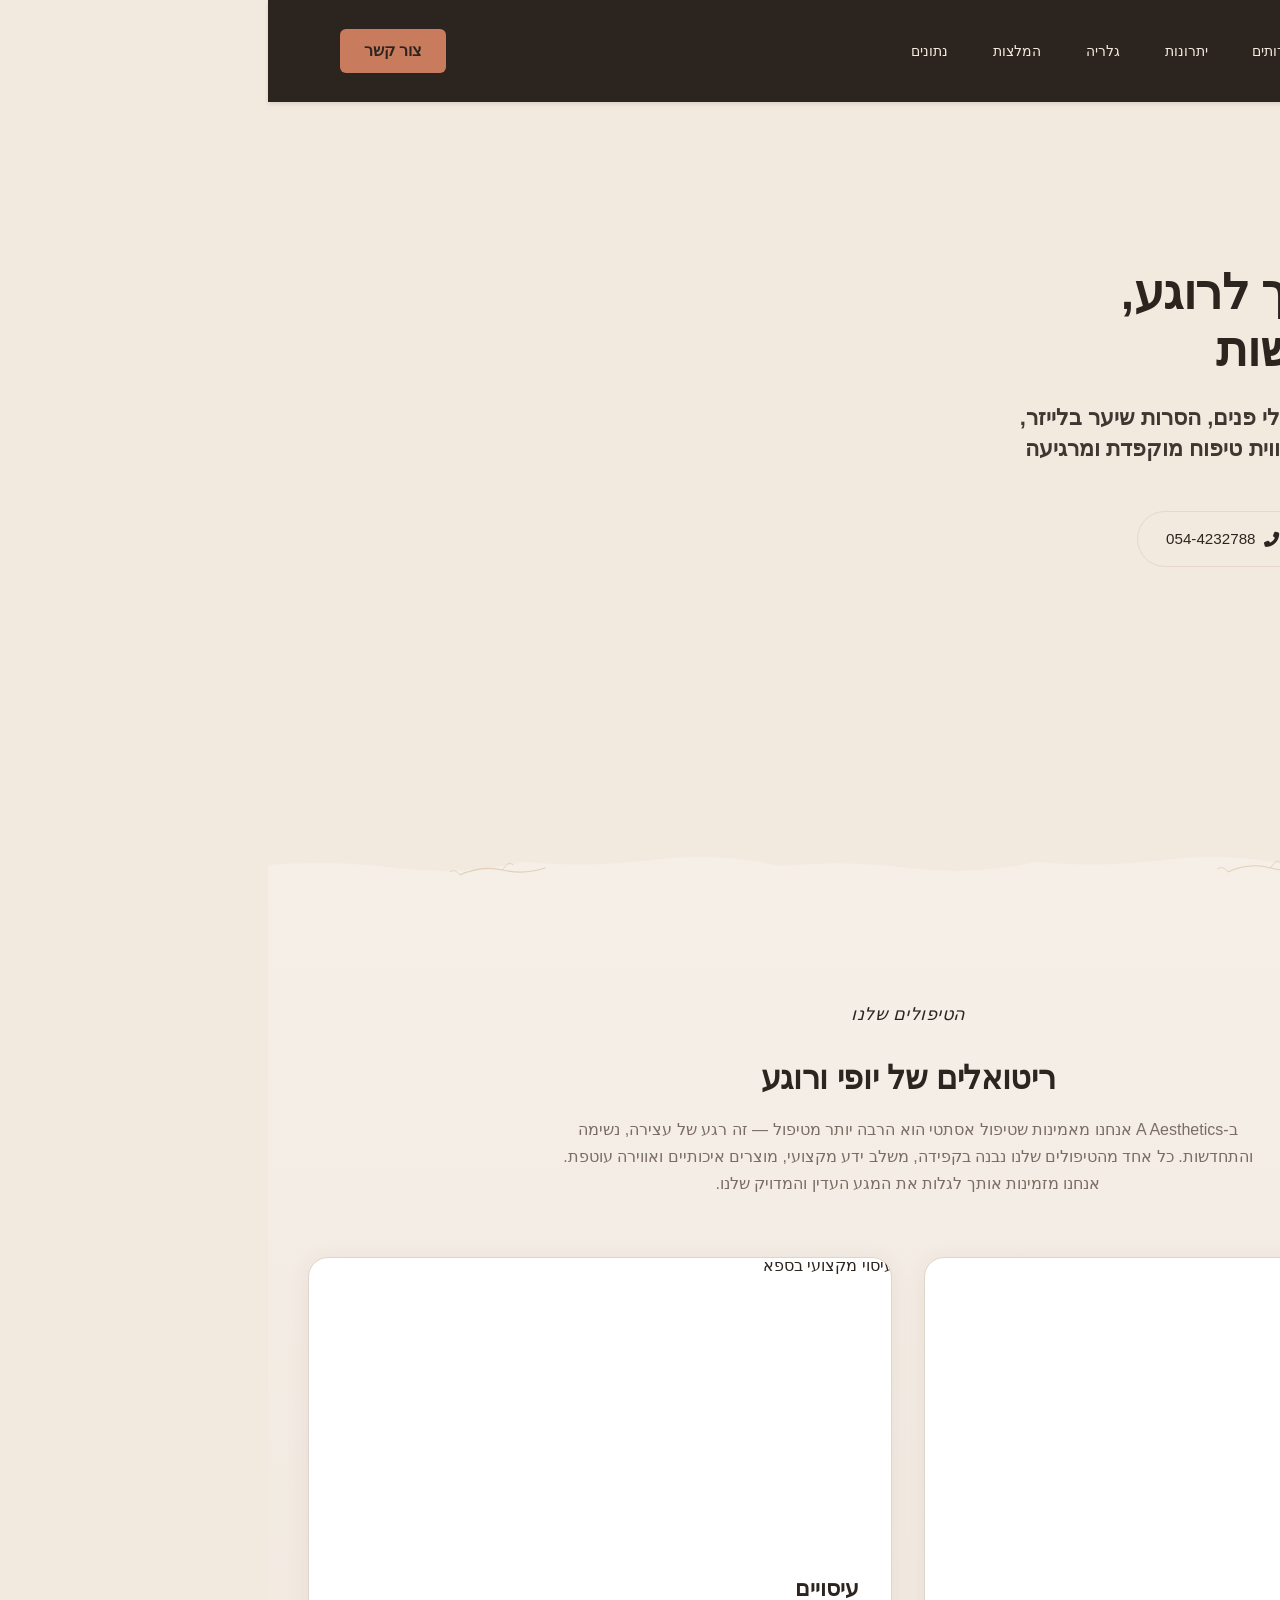
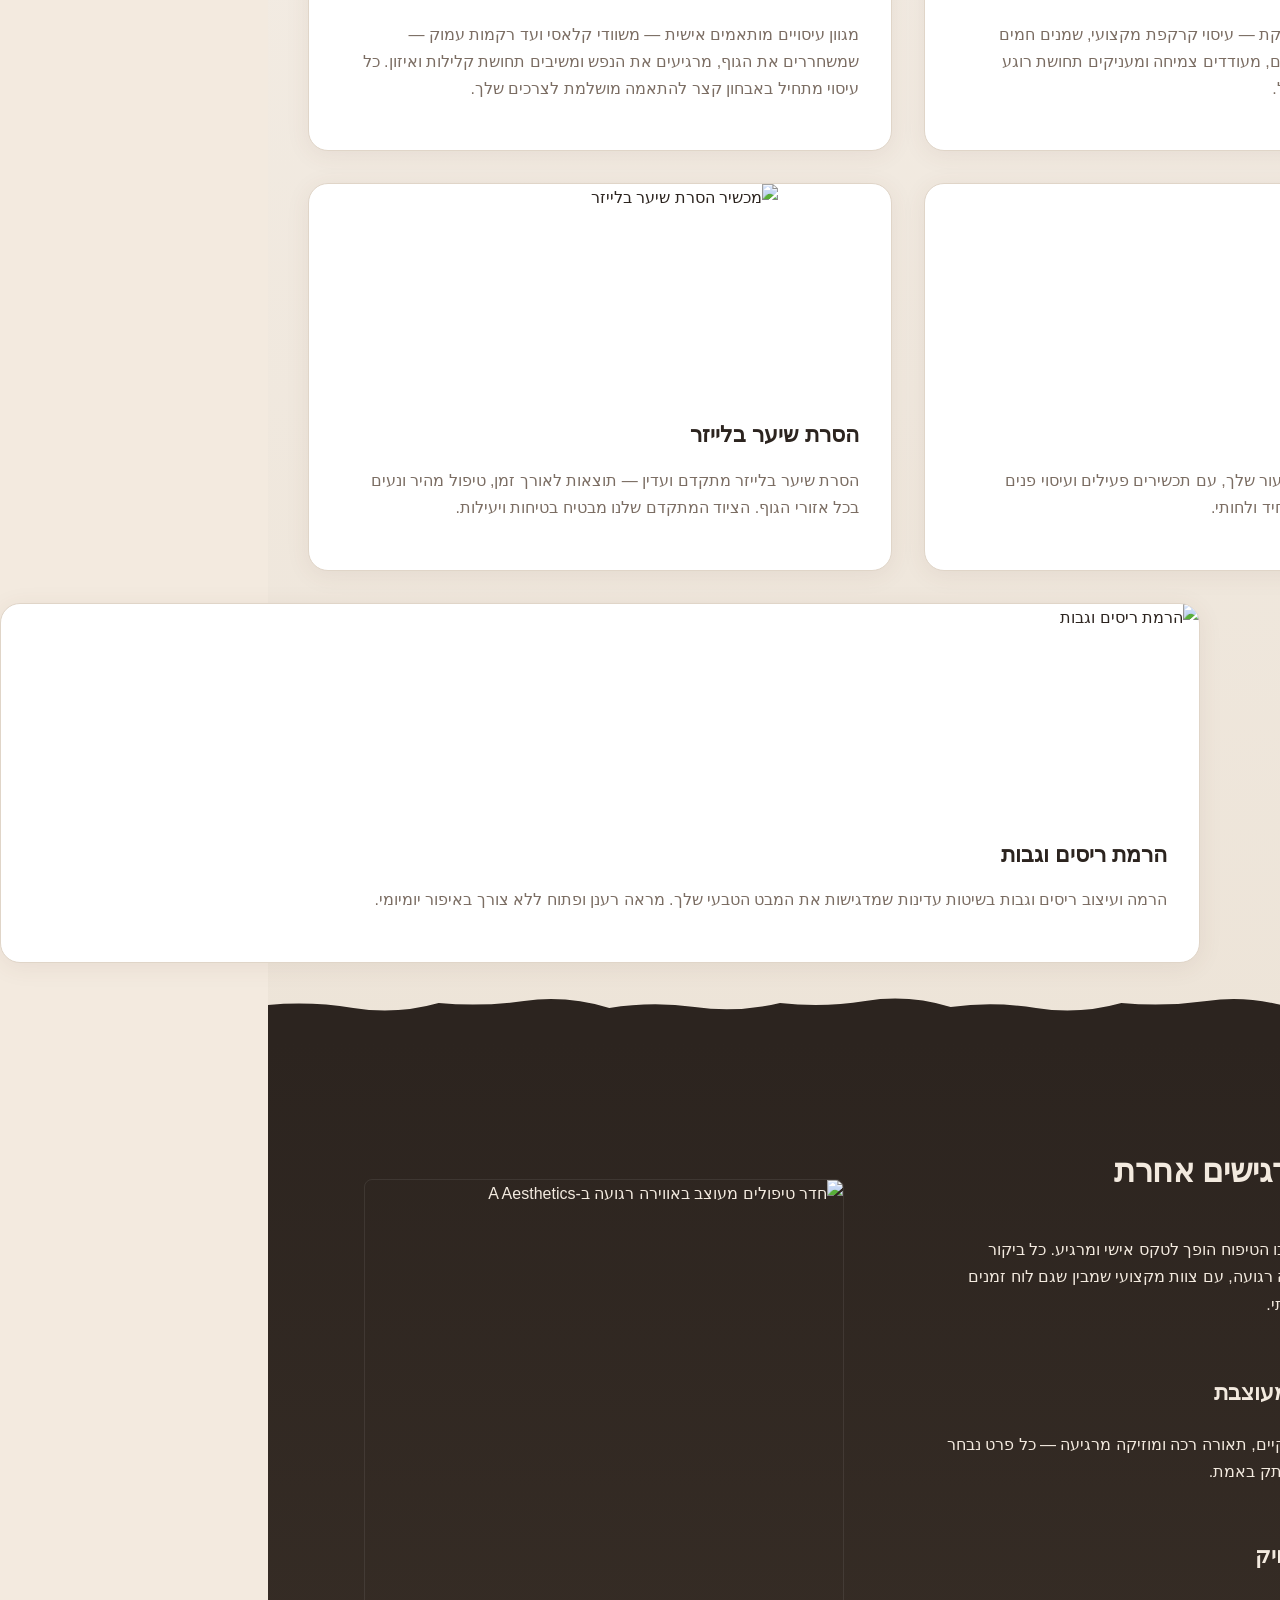
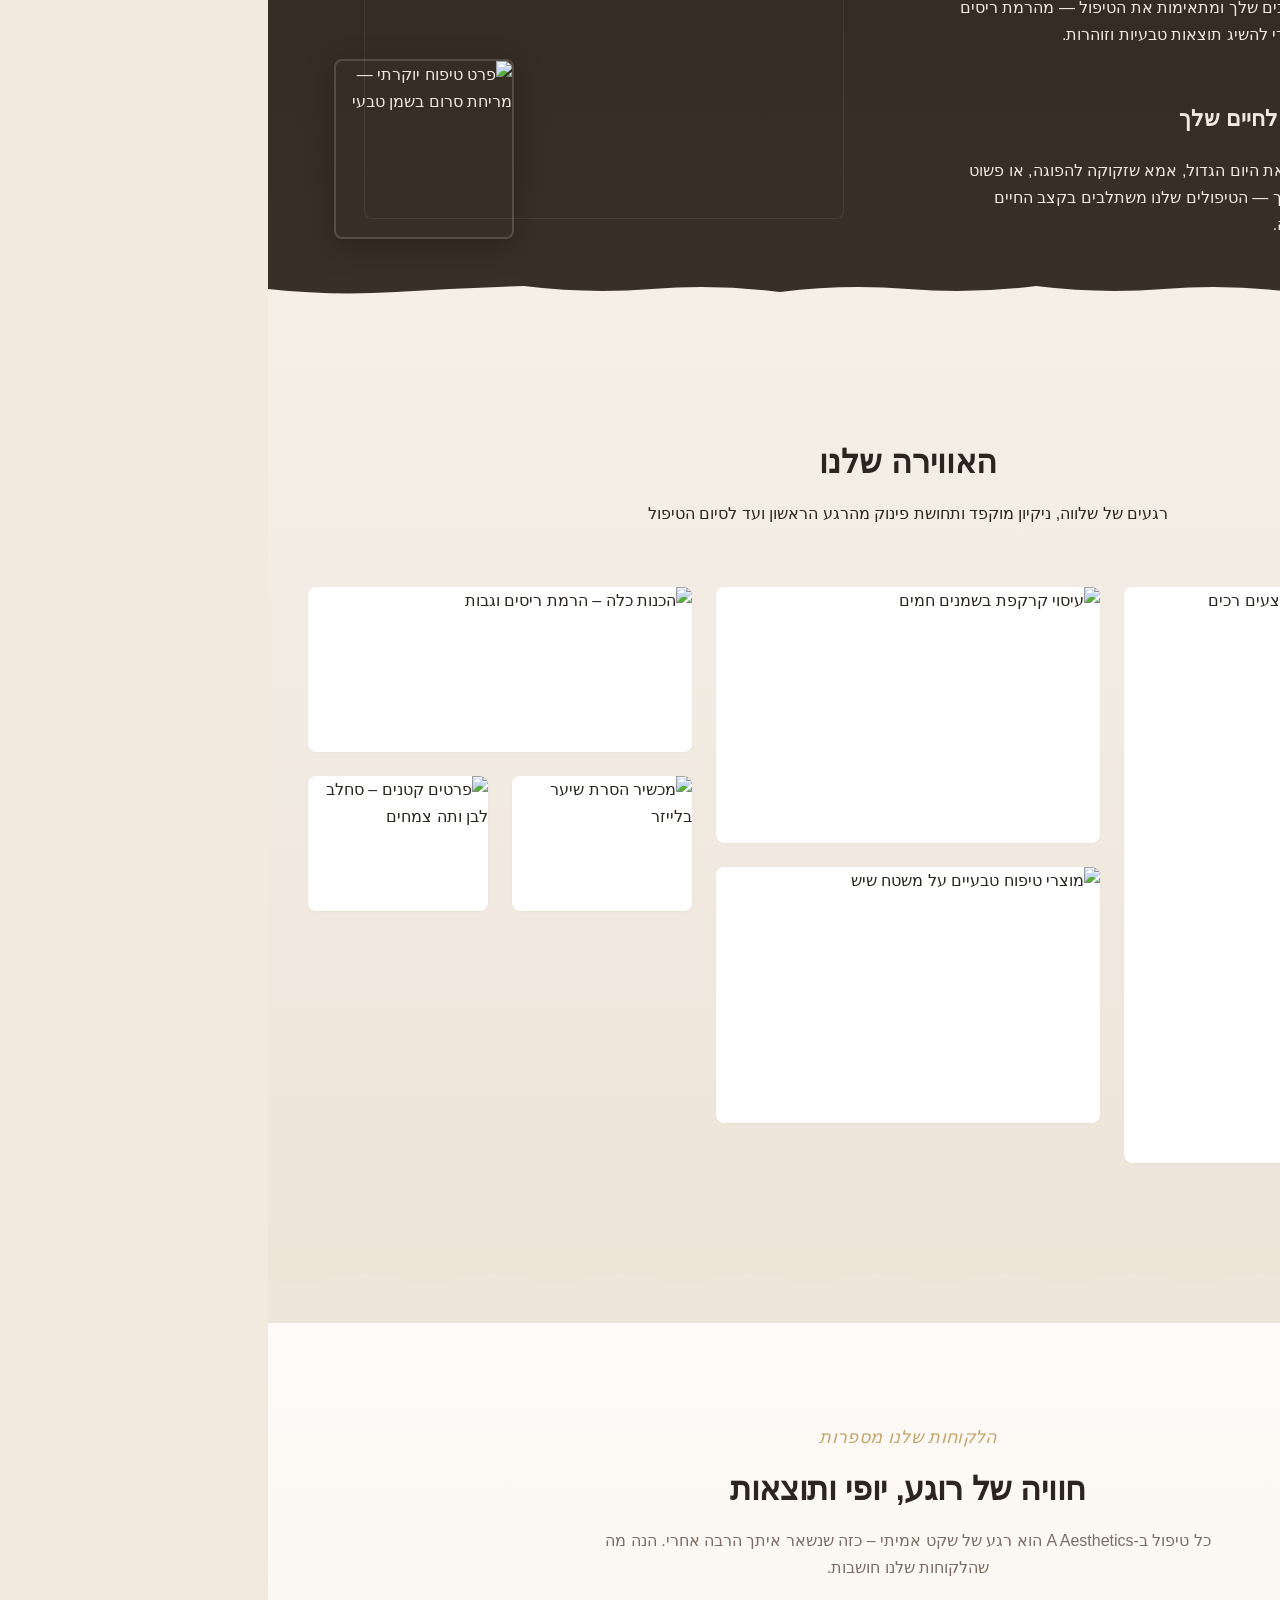
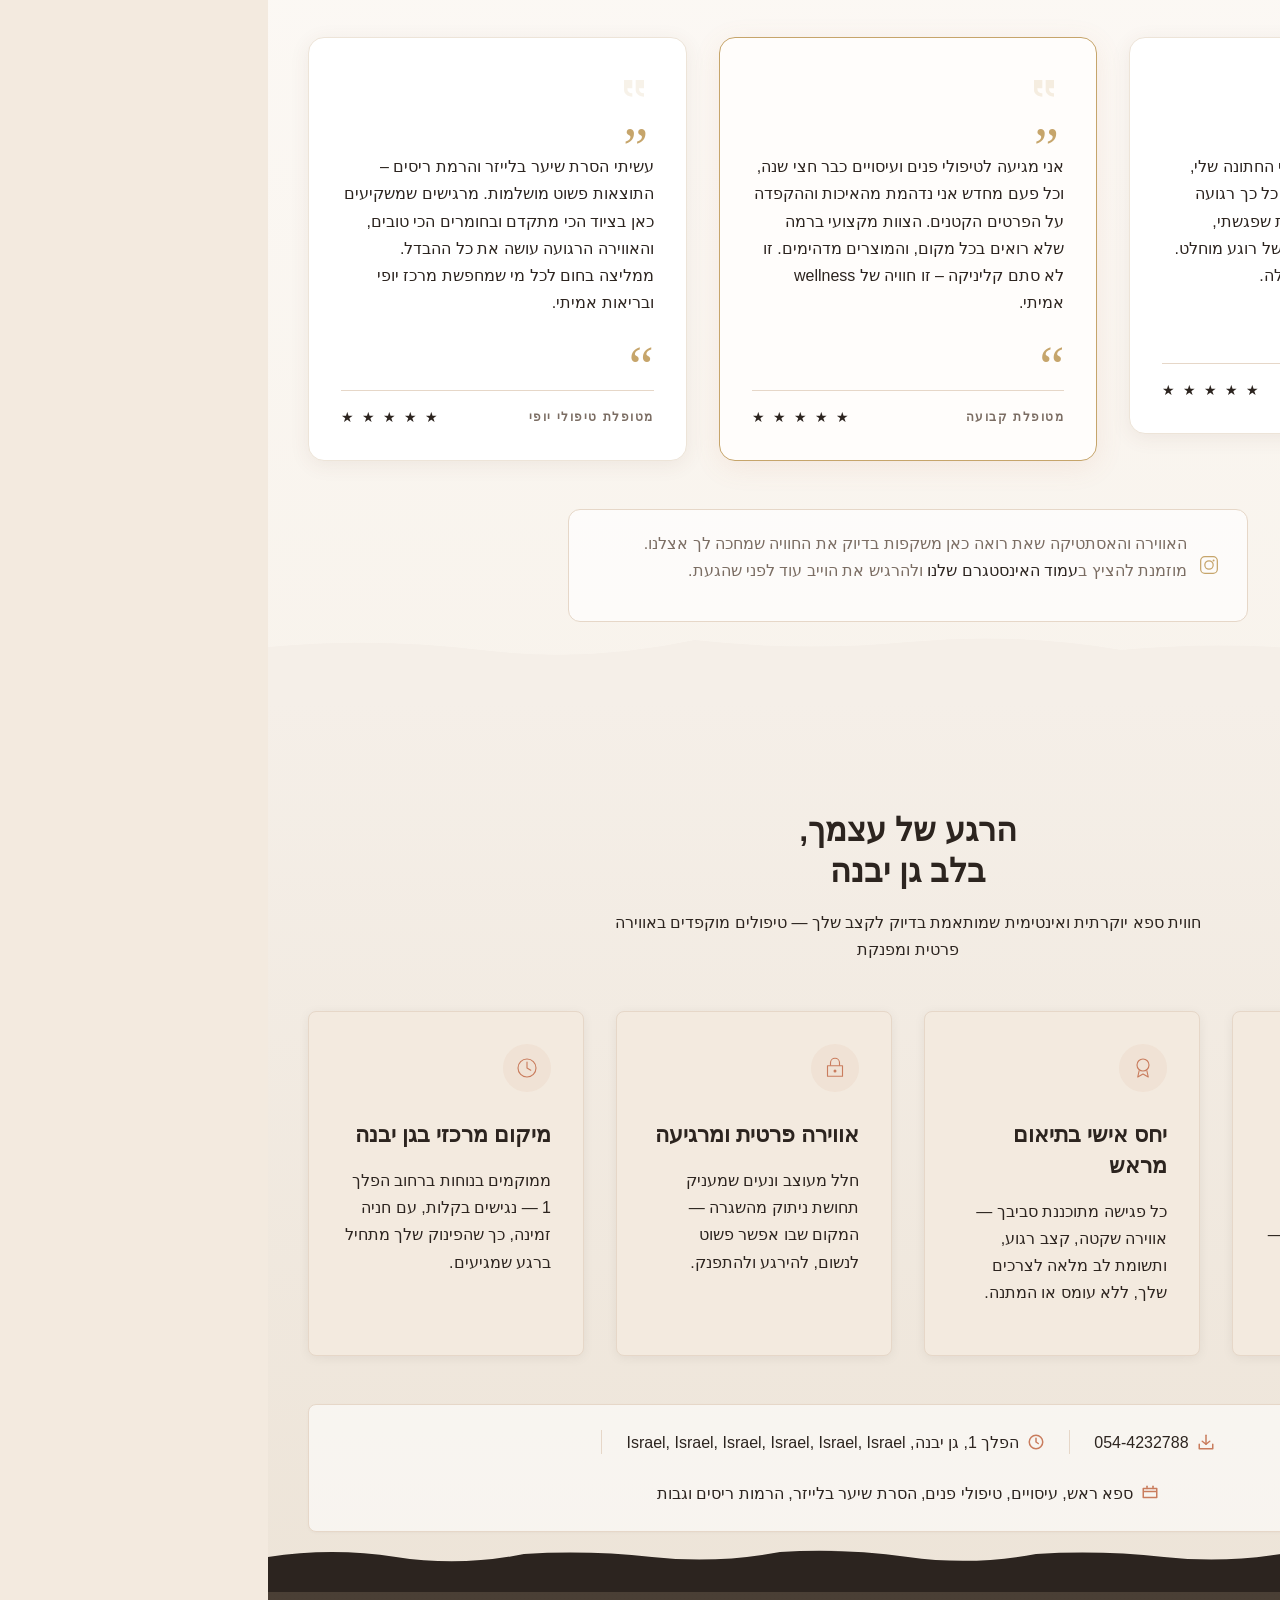
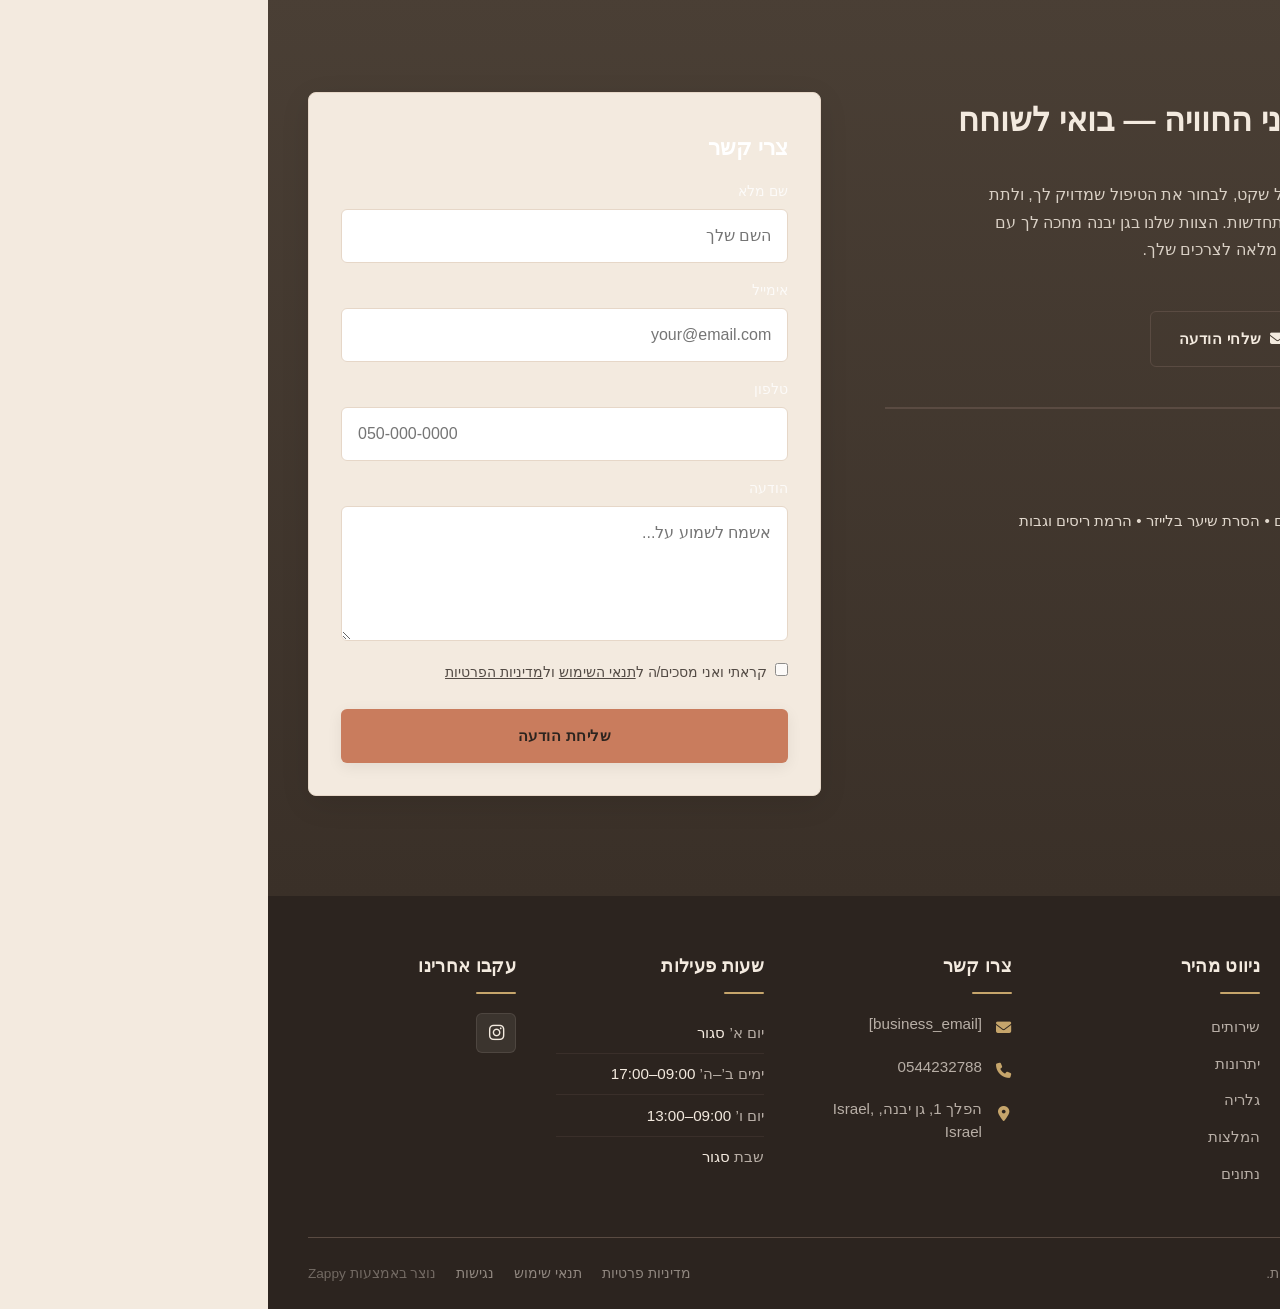
==== commit 7f9ffc95: "Incremental sync: 1 page(s) — update_element" ====
--- a/public/index.html
+++ b/public/index.html
@@ -1 +1 @@
-<!doctype html><html dir="rtl" lang="he"><head><meta charset="UTF-8"><meta content="width=device-width,initial-scale=1" name="viewport"><meta content="index, follow" name="robots"><title>התפנקי בספא יוקרתי לגוף ולנפש — A Aesthetics</title><meta content="חוויית ספא אסתטי ומפנק בגן יבנה עם טיפולי ראש, מסאז&#39;ים, הסרת שיער בלייזר והרמת ריסים. בואי ליהנות מרגע של שלווה ויופי אמיתי — קבעי תור עוד היום." name="description"><meta content="ספא יופי ובריאות, מרכז יופי ובריאות, ספא יוקרתי גן יבנה, טיפולי פנים יוקרתיים, הסרת שיער בלייזר" name="keywords"><link href="/assets/favicon.ico" rel="icon" type="image/x-icon"><link href="/assets/favicon-16x16.png" rel="icon" type="image/png" sizes="16x16"><link href="/assets/favicon-32x32.png" rel="icon" type="image/png" sizes="32x32"><link href="/assets/favicon-48x48.png" rel="icon" type="image/png" sizes="48x48"><link href="/assets/favicon-192x192.png" rel="icon" type="image/png" sizes="192x192"><link href="/assets/favicon-512x512.png" rel="icon" type="image/png" sizes="512x512"><link href="/assets/apple-touch-icon.png" rel="apple-touch-icon"><script>!function(){"use strict";var t="6362c43e-a0db-4698-99b1-687b27051d38",e="https://api.zappy5.com/api/analytics/track",a=18e5,n=2592e6,o=!0,i=!0,r=!0;var s=function(){var e="zappy_visitor_"+t,a=null;try{if(a=localStorage.getItem(e)){var o=JSON.parse(a),i=Date.now();if(i-o.created<n)return o.lastSeen=i,localStorage.setItem(e,JSON.stringify(o)),o.id}}catch(t){console.warn("Zappy Analytics: LocalStorage not available")}var r="zv_"+Date.now()+"_"+Math.random().toString(36).substr(2,9);try{localStorage.setItem(e,JSON.stringify({id:r,created:Date.now(),lastSeen:Date.now()}))}catch(t){}return r}(),c=function(){var e="zappy_session_"+t,n=null;try{if(n=sessionStorage.getItem(e)){var o=JSON.parse(n),i=Date.now();if(i-o.timestamp<a)return o.timestamp=i,sessionStorage.setItem(e,JSON.stringify(o)),o.id}}catch(t){console.warn("Zappy Analytics: SessionStorage not available")}var r="zs_"+Date.now()+"_"+Math.random().toString(36).substr(2,9);try{sessionStorage.setItem(e,JSON.stringify({id:r,timestamp:Date.now()}))}catch(t){}return r}();function l(a,n){n=n||{};var o={website_id:t,event_type:a,page_path:window.location.pathname,referrer:document.referrer||"direct",visitor_id:s,session_id:c,metadata:n};if(navigator.sendBeacon){var i=new Blob([JSON.stringify(o)],{type:"application/json"});navigator.sendBeacon(e,i)}else fetch(e,{method:"POST",headers:{"Content-Type":"application/json"},body:JSON.stringify(o),keepalive:!0}).catch(function(t){console.warn("Zappy Analytics: Failed to track event",t)})}o&&l("pageview",{title:document.title,url:window.location.href}),i&&document.addEventListener("click",function(t){var e=t.target;if("BUTTON"===e.tagName||e.closest("button")){var a="BUTTON"===e.tagName?e:e.closest("button");l("click",{element:"button",text:a.textContent.trim().substring(0,100),id:a.id||null,class:a.className||null})}else if("A"===e.tagName||e.closest("a")){var n="A"===e.tagName?e:e.closest("a");l("navigation",{element:"link",text:n.textContent.trim().substring(0,100),href:n.href,external:n.hostname!==window.location.hostname})}},!0),r&&document.addEventListener("submit",function(t){var e=t.target;l("form_submit",{form_id:e.id||null,form_name:e.name||null,form_action:e.action||null,form_method:e.method||"GET"})},!0);var d=Date.now();window.addEventListener("beforeunload",function(){l("page_unload",{time_on_page:Math.floor((Date.now()-d)/1e3),page_path:window.location.pathname})}),window.zappyAnalytics={track:l,getVisitorId:function(){return s},getSessionId:function(){return c}}}()</script><meta content="התפנקי בספא יוקרתי לגוף ולנפש — A Aesthetics" property="og:title"><meta content="חוויית ספא אסתטי ומפנק בגן יבנה עם טיפולי ראש, מסאז&#39;ים, הסרת שיער בלייזר והרמת ריסים. בואי ליהנות מרגע של שלווה ויופי אמיתי — קבעי תור עוד היום." property="og:description"><meta content="summary_large_image" name="twitter:card"><meta content="התפנקי בספא יוקרתי לגוף ולנפש — A Aesthetics" name="twitter:title"><meta content="חוויית ספא אסתטי ומפנק בגן יבנה עם טיפולי ראש, מסאז&#39;ים, הסרת שיער בלייזר והרמת ריסים. בואי ליהנות מרגע של שלווה ויופי אמיתי — קבעי תור עוד היום." name="twitter:description"><script type="application/ld+json">{"@context":"https://schema.org","@graph":[{"@type":"LocalBusiness","@id":"https://a-aesthetics.zappy5.app#organization","name":"A Aesthetics","url":"https://a-aesthetics.zappy5.app","description":"A aesthetic beauty and wellness spa located in Gan Yavne, Israel, offering a curated range of luxury treatments including head spa, massages, facial treatments, laser hair removal, and lash and brow lifts. The brand carries a calm, aesthetic, and inviting vibe — inspired by their Instagram presence (@a_aesthetic_il) — with a focus on elegance, serenity, and a refined beauty experience that feels both professional and deeply relaxing.","address":{"@type":"PostalAddress","streetAddress":"הפלך 1, גן יבנה, Israel, Israel"},"contactPoint":[{"@type":"ContactPoint","contactType":"customer service","telephone":"0544232788"}]},{"@type":"WebSite","@id":"https://a-aesthetics.zappy5.app#website","url":"https://a-aesthetics.zappy5.app","name":"A Aesthetics","publisher":{"@id":"https://a-aesthetics.zappy5.app#organization"}},{"@type":"ContactPage","@id":"https://a-aesthetics.zappy5.app#contactpage","url":"https://a-aesthetics.zappy5.app","name":"התפנקי בספא יוקרתי לגוף ולנפש — A Aesthetics","mainEntity":{"@id":"https://a-aesthetics.zappy5.app#organization"},"potentialAction":{"@type":"CommunicateAction","target":{"@type":"EntryPoint","urlTemplate":"https://a-aesthetics.zappy5.app/api/email/contact-form","actionPlatform":["http/method=POST"],"contentType":"application/json"},"instrument":[{"@type":"PropertyValue","name":"name","propertyID":"text","valueRequired":true,"description":"השם שלך"},{"@type":"PropertyValue","name":"email","propertyID":"email","valueRequired":true,"description":"your@email.com"},{"@type":"PropertyValue","name":"phone","propertyID":"tel","valueRequired":true,"description":"050-000-0000"},{"@type":"PropertyValue","name":"message","propertyID":"textarea","valueRequired":false,"description":"אשמח לשמוע על..."},{"@type":"PropertyValue","name":"privacy_consent","propertyID":"checkbox","valueRequired":true}]}}]}</script><meta content="website" property="og:type"><meta content="he_IL" property="og:locale"><link href="https://cdnjs.cloudflare.com/ajax/libs/font-awesome/6.4.0/css/all.min.css" rel="stylesheet"><style>.skip-link{position:absolute;top:0;left:0;transform:translateY(-200%);padding:12px 18px;background:var(--bg-dark,#1a1a1a);color:var(--text-light,#fff);font-weight:600;border-radius:0 0 8px 0;z-index:10000}.skip-link:focus{transform:none;outline:2px solid var(--ring,#fff);outline-offset:2px}:focus-visible{outline:2px solid var(--ring,currentColor);outline-offset:3px}</style><link href="/assets/favicon.ico" rel="icon" type="image/x-icon"><link href="/assets/favicon-16x16.png" rel="icon" type="image/png" sizes="16x16"><link href="/assets/favicon-32x32.png" rel="icon" type="image/png" sizes="32x32"><link href="/assets/favicon-48x48.png" rel="icon" type="image/png" sizes="48x48"><link href="/assets/favicon-192x192.png" rel="icon" type="image/png" sizes="192x192"><link href="/assets/favicon-512x512.png" rel="icon" type="image/png" sizes="512x512"><link href="/assets/apple-touch-icon.png" rel="apple-touch-icon"><link href="https://cdn.jsdelivr.net/npm/vanilla-cookieconsent@3/dist/cookieconsent.css" rel="stylesheet"><script src="https://cdn.jsdelivr.net/npm/vanilla-cookieconsent@3/dist/cookieconsent.umd.js"></script><script src="https://cdn.jsdelivr.net/gh/mickidum/acc_toolbar/acctoolbar/acctoolbar.min.js"></script><link href="/styles.css" rel="stylesheet"><script>window.ZAPPY_WEBSITE_ID="6362c43e-a0db-4698-99b1-687b27051d38",window.ZAPPY_API_BASE="https://api.zappy5.com"</script><style id="zappy-dropdown-submenu-styles">#navMenu li:has(.sub-menu),.nav-menu li:has(.sub-menu),.navbar li:has(.sub-menu),nav li:has(.sub-menu){position:relative}#navMenu .sub-menu,.nav-menu .sub-menu,.navbar .sub-menu,nav .sub-menu{display:block!important;position:absolute!important;top:100%;left:0;min-width:220px;background:#fff;border-radius:8px;box-shadow:0 8px 25px rgba(0,0,0,.15);padding:8px 0;opacity:0;visibility:hidden;transform:translateY(10px);transition:all .3s ease;z-index:1000;list-style:none;pointer-events:none}#navMenu li:hover>.sub-menu,.nav-menu li:hover>.sub-menu,.navbar li:hover>.sub-menu,nav li:hover>.sub-menu{opacity:1!important;visibility:visible!important;transform:translateY(0)!important;pointer-events:auto!important}.sub-menu li{list-style:none;margin:0;padding:0}.sub-menu a{display:block!important;padding:10px 16px!important;color:var(--text-dark,#333)!important;font-weight:500;text-decoration:none;white-space:nowrap;transition:background-color .2s}.sub-menu .zappy-nav-child>a{padding-left:28px!important;font-size:.9em!important;opacity:.85!important}[dir=rtl] .sub-menu .zappy-nav-child>a,html[lang=ar] .sub-menu .zappy-nav-child>a,html[lang=he] .sub-menu .zappy-nav-child>a{padding-left:10px!important;padding-right:28px!important}.sub-menu .zappy-nav-parent>a{font-weight:600!important}.sub-menu a:hover{background-color:#f5f5f5}[dir=rtl] .nav-menu .sub-menu,[dir=rtl] .navbar .sub-menu,[dir=rtl] nav .sub-menu,html[lang=ar] .nav-menu .sub-menu,html[lang=ar] .navbar .sub-menu,html[lang=ar] nav .sub-menu,html[lang=he] .nav-menu .sub-menu,html[lang=he] .navbar .sub-menu,html[lang=he] nav .sub-menu{left:auto!important;right:0!important}.sub-menu:empty,.sub-menu:not(:has(li)):not(:has(> a)),.sub-menu:not(:has(li:not(.zappy-hidden-menu-item))):not(:has(> a)){display:none!important;opacity:0!important;visibility:hidden!important;pointer-events:none!important}li:has(.menu-group-title):hover>.sub-menu{opacity:1!important;visibility:visible!important;transform:translateY(0)!important;pointer-events:auto!important}#navMenu>li>.menu-group-title,.nav-menu>li>.menu-group-title{display:inline-block;padding:.5rem 1rem;cursor:default;user-select:none}@media (max-width:768px){#navMenu .sub-menu,.nav-menu .sub-menu,.navbar .sub-menu,nav .sub-menu{position:static!important;transform:none!important;box-shadow:none!important;background:0 0!important;max-height:0;overflow:hidden;opacity:0;visibility:hidden;transition:max-height .3s ease,opacity .3s ease;padding:0!important;border-radius:0!important}#navMenu .sub-menu.mobile-expanded,.nav-menu .sub-menu.mobile-expanded,.navbar .sub-menu.mobile-expanded{max-height:none!important;overflow-y:visible!important;opacity:1!important;visibility:visible!important;padding:8px 0 8px 16px!important}[dir=rtl] .sub-menu.mobile-expanded,html[lang=he] .sub-menu.mobile-expanded{padding:8px 16px 8px 0!important}#navMenu li:hover>.sub-menu,.nav-menu li:hover>.sub-menu,.navbar li:hover>.sub-menu,nav li:hover>.sub-menu{opacity:0;visibility:hidden;pointer-events:none}#navMenu li>.sub-menu.mobile-expanded,.nav-menu li>.sub-menu.mobile-expanded,.navbar li>.sub-menu.mobile-expanded,nav li>.sub-menu.mobile-expanded{opacity:1!important;visibility:visible!important;pointer-events:auto!important}#navMenu li:has(.sub-menu),.nav-menu li:has(.sub-menu),.navbar li:has(.sub-menu),nav li:has(.sub-menu){display:flex!important;flex-wrap:wrap!important;align-items:center!important;position:relative!important;min-height:44px!important}#navMenu li:has(.sub-menu)>a,.nav-menu li:has(.sub-menu)>a,.navbar li:has(.sub-menu)>a,nav li:has(.sub-menu)>a{flex:1!important;min-width:0!important}#navMenu li:has(.sub-menu)>.menu-group-title,.nav-menu li:has(.sub-menu)>.menu-group-title,.navbar li:has(.sub-menu)>.menu-group-title,nav li:has(.sub-menu)>.menu-group-title{flex:1!important;min-width:0!important;padding:0!important;line-height:inherit!important}#navMenu li:has(.sub-menu)>.sub-menu,.nav-menu li:has(.sub-menu)>.sub-menu,.navbar li:has(.sub-menu)>.sub-menu,nav li:has(.sub-menu)>.sub-menu{flex-basis:100%!important;width:100%!important}#navMenu li:has(.sub-menu)>a [class*=arrow],#navMenu li:has(.sub-menu)>a [class*=chevron],.nav-menu li:has(.sub-menu)>a .fa-angle-down,.nav-menu li:has(.sub-menu)>a .fa-chevron-down,.nav-menu li:has(.sub-menu)>a [class*=arrow],.nav-menu li:has(.sub-menu)>a [class*=chevron],nav li:has(.sub-menu)>a [class*=arrow],nav li:has(.sub-menu)>a [class*=chevron]{display:none!important;visibility:hidden!important}.mobile-submenu-toggle{display:flex!important;align-items:center!important;justify-content:center!important;width:44px!important;height:auto!important;background:0 0!important;border:none!important;cursor:pointer!important;color:var(--text-light)!important;position:static!important;flex-shrink:0!important;align-self:stretch!important;z-index:2!important;padding:0!important;margin:0!important}.mobile-submenu-toggle::after{content:''!important;width:0!important;height:0!important;border-left:6px solid transparent!important;border-right:6px solid transparent!important;border-top:7px solid currentColor!important;transition:transform .3s ease!important}.mobile-submenu-toggle.expanded::after{transform:rotate(180deg)!important}.sub-menu a{padding:10px 0!important;display:block!important;color:var(--text-light)!important;white-space:normal!important}.sub-menu .zappy-nav-child>a{padding-left:28px!important;font-size:.9em!important;opacity:.85!important}[dir=rtl] .sub-menu .zappy-nav-child>a,html[lang=ar] .sub-menu .zappy-nav-child>a,html[lang=he] .sub-menu .zappy-nav-child>a{padding-left:0!important;padding-right:28px!important}.sub-menu .zappy-nav-parent>a{font-weight:600!important}#navMenu.active,.nav-menu.active{max-width:100vw!important;overflow-x:hidden!important;box-sizing:border-box!important}.navbar .sub-menu li a,.zappy-products-dropdown .sub-menu a,nav.navbar .sub-menu li a{color:var(--text-light)!important}}@media (min-width:769px){.mobile-submenu-toggle{display:none!important}}</style><style id="zappy-widget-visibility">html[dir=rtl] .whatsapp-float{right:20px!important;left:auto!important}html:not([dir]) .whatsapp-float,html[dir=ltr] .whatsapp-float{left:20px!important;right:auto!important}html[dir=rtl] #mic-access-tool-general-button,html[dir=rtl] #mic-init-access-tool #mic-access-tool-general-button,html[dir=rtl] #mic-init-access-tool .mic-access-tool-general-button,html[dir=rtl] ._access-icon,html[dir=rtl] .mic-access-tool-general-button{left:20px!important;right:auto!important}html:not([dir]) #mic-access-tool-general-button,html:not([dir]) #mic-init-access-tool #mic-access-tool-general-button,html:not([dir]) #mic-init-access-tool .mic-access-tool-general-button,html:not([dir]) ._access-icon,html:not([dir]) .mic-access-tool-general-button,html[dir=ltr] #mic-access-tool-general-button,html[dir=ltr] #mic-init-access-tool #mic-access-tool-general-button,html[dir=ltr] #mic-init-access-tool .mic-access-tool-general-button,html[dir=ltr] ._access-icon,html[dir=ltr] .mic-access-tool-general-button{right:20px!important;left:auto!important}@media (max-width:768px){.whatsapp-float{display:flex!important}}@media (min-width:769px){.whatsapp-float{display:flex!important}}@media (max-width:768px){#mic-access-tool-general-button,#mic-init-access-tool #mic-access-tool-general-button,#mic-init-access-tool .mic-access-tool-general-button,._access-icon,.mic-access-tool-general-button{display:flex!important;visibility:visible!important;opacity:1!important;pointer-events:auto!important}#mic-access-tool-box.opened-mic-access-tool,#mic-init-access-tool #mic-access-tool-box.opened-mic-access-tool,.mic-access-tool-box.opened-mic-access-tool{visibility:visible!important;opacity:1!important;pointer-events:auto!important}}@media (min-width:769px){#mic-access-tool-general-button,#mic-init-access-tool #mic-access-tool-general-button,#mic-init-access-tool .mic-access-tool-general-button,._access-icon,.mic-access-tool-general-button{display:flex!important;visibility:visible!important;opacity:1!important;pointer-events:auto!important}#mic-access-tool-box.opened-mic-access-tool,#mic-init-access-tool #mic-access-tool-box.opened-mic-access-tool,.mic-access-tool-box.opened-mic-access-tool{visibility:visible!important;opacity:1!important;pointer-events:auto!important}}</style></head><body><a href="#main" class="skip-link">דלג לתוכן הראשי</a><nav class="navbar"><button class="mobile-toggle" aria-label="Menu" id="mobileToggle"><svg viewBox="0 0 24 24" fill="none" height="24" width="24" class="hamburger-icon"><path d="M3 12h18M3 6h18M3 18h18" stroke="currentColor" stroke-width="2" stroke-linecap="round"></path></svg> <svg viewBox="0 0 24 24" fill="none" height="24" width="24" class="close-icon" style="display:none"><path d="M18 6L6 18M6 6l12 12" stroke="currentColor" stroke-width="2" stroke-linecap="round"></path></svg></button> <button class="phone-header-btn" aria-label="Call" data-phone="0544232788"><svg viewBox="0 0 24 24" fill="currentColor" height="20" width="20"><path d="M22 16.92v3a2 2 0 0 1-2.18 2 19.79 19.79 0 0 1-8.63-3.07 19.5 19.5 0 0 1-6-6 19.79 19.79 0 0 1-3.07-8.67A2 2 0 0 1 4.11 2h3a2 2 0 0 1 2 1.72 12.84 12.84 0 0 0 .7 2.81 2 2 0 0 1-.45 2.11L8.09 9.91a16 16 0 0 0 6 6l1.27-1.27a2 2 0 0 1 2.11-.45 12.84 12.84 0 0 0 2.81.7A2 2 0 0 1 22 16.92z"></path></svg></button><div class="nav-container"><div class="nav-right-group"><div class="nav-brand"><a href="/" class="logo-link"><img alt="A Aesthetics" src="/assets/site---------image-1.webp" class="logo"></a></div><ul class="nav-menu" id="navMenu"><li><a href="#services">שירותים</a></li><li><a href="#benefits">יתרונות</a></li><li><a href="#gallery">גלריה</a></li><li><a href="#testimonials">המלצות</a></li><li><a href="#stats">נתונים</a></li><li class="mobile-contact-link nav-cta-mobile-item"><a href="#contact" class="nav-cta-btn">צור קשר</a></li></ul></div><div class="nav-cta-container"><a href="#contact" class="nav-cta-btn">צור קשר</a></div></div></nav><script>window.addEventListener("load",function(){const e=document.querySelector(".navbar, nav, header");if(!e)return void console.log("[Navbar] Navbar element not found");let t=document.getElementById("mobileToggle")||document.querySelector(".mobile-toggle")||document.querySelector(".hamburger")||document.querySelector(".hamburger-menu")||document.querySelector(".menu-toggle")||document.querySelector(".burger-menu")||document.querySelector('[aria-label="Menu"]')||document.querySelector('[aria-label="תפריט"]');const o=document.querySelector(".phone-header-btn"),n=window.getComputedStyle(e);let r=n.backgroundColor;if(console.log("[Navbar] Initial navbar background:",r),"transparent"===r||"rgba(0, 0, 0, 0)"===r||r.startsWith("rgba")&&r.includes(", 0)")){const e=n.backgroundImage;if(e&&"none"!==e)console.log("[Navbar] Navbar has background image/gradient, using dark text"),r="rgb(240, 240, 240)";else{const e=window.getComputedStyle(document.body).backgroundColor;console.log("[Navbar] Navbar transparent, using body background:",e),r=e}}const a=r.match(/\d+/g);if(a&&a.length>=3){const e=(.299*parseInt(a[0])+.587*parseInt(a[1])+.114*parseInt(a[2]))/255;console.log("[Navbar] Mobile button colors preserved from Claude CSS (luminance:",e.toFixed(2)+")");const n=document.createElement("style");n.id="zappy-mobile-nav-fix";document.documentElement.lang;document.documentElement.dir,n.textContent='\n        /* Hide mobile buttons on desktop, show only on mobile */\n        @media (min-width: 769px) {\n          .mobile-toggle,\n          .phone-header-btn {\n            display: none !important;\n          }\n        }\n        \n        /* Show and position mobile buttons correctly on mobile */\n        @media (max-width: 768px) {\n          .navbar,\n          nav.navbar {\n            min-height: 70px !important;\n          }\n\n          .mobile-toggle,\n          .phone-header-btn {\n            position: absolute !important;\n            top: 0 !important;\n            bottom: 0 !important;\n            margin-top: auto !important;\n            margin-bottom: auto !important;\n            transform: none !important;\n            z-index: 1001 !important;\n            display: flex !important;\n            align-items: center !important;\n            justify-content: center !important;\n            width: 36px !important;\n            height: 36px !important;\n            border-radius: 50% !important;\n            border: none !important;\n            cursor: pointer !important;\n            padding: 6px !important;\n            background: none !important;\n            color: var(--nav-text, var(--text-light)) !important;\n            touch-action: manipulation !important;\n            -webkit-tap-highlight-color: transparent !important;\n          }\n\n          html[data-zappy-site-type="ecommerce"] .phone-header-btn,\n          body[data-zappy-site-type="ecommerce"] .phone-header-btn,\n          html[data-zappy-site-type="ecommerce"] header .phone-header-btn,\n          html[data-zappy-site-type="ecommerce"] nav .phone-header-btn {\n            display: none !important;\n            visibility: hidden !important;\n            width: 0 !important;\n            height: 0 !important;\n            min-width: 0 !important;\n            overflow: hidden !important;\n          }\n          \n          /* LTR positioning (default): hamburger LEFT, phone RIGHT */\n          html:not([dir="rtl"]):not([lang="he"]):not([lang="ar"]) .mobile-toggle,\n          html[dir="ltr"] .mobile-toggle {\n            left: 12px !important;\n            right: auto !important;\n          }\n          html:not([dir="rtl"]):not([lang="he"]):not([lang="ar"]) .phone-header-btn,\n          html[dir="ltr"] .phone-header-btn {\n            right: 12px !important;\n            left: auto !important;\n          }\n          \n          /* RTL positioning: hamburger RIGHT, phone LEFT */\n          html[dir="rtl"] .mobile-toggle,\n          html[lang="he"] .mobile-toggle,\n          html[lang="ar"] .mobile-toggle {\n            right: 12px !important;\n            left: auto !important;\n          }\n          html[dir="rtl"] .phone-header-btn,\n          html[lang="he"] .phone-header-btn,\n          html[lang="ar"] .phone-header-btn {\n            left: 12px !important;\n            right: auto !important;\n          }\n          \n          /* CRITICAL: Ensure nav-container has min-height on mobile */\n          /* All children are positioned absolutely/fixed on mobile, so height:auto collapses to 0 */\n          .nav-container {\n            min-height: 70px !important;\n            position: relative !important;\n          }\n          \n          /* Ensure SVG icons are properly sized and inherit color */\n          .mobile-toggle svg,\n          .phone-header-btn svg {\n            width: 24px !important;\n            height: 24px !important;\n            /* Don\'t force display - let JavaScript control hamburger/close toggle */\n          }\n          \n          /* Reset nav-cta-container on mobile - remove desktop box-shadow/padding */\n          /* that creates a visible ghost box when CTA button is hidden */\n          .nav-cta-container {\n            box-shadow: none !important;\n            padding: 0 !important;\n          }\n          \n          /* Hide nav-cta-container entirely on mobile when there\'s no lang-switcher */\n          /* (only the CTA button is inside, and it\'s hidden on mobile) */\n          .nav-cta-container:not(:has(.lang-switcher)) {\n            display: none !important;\n          }\n          \n          /* CRITICAL: Prevent hero image fade gradient from bleeding over headline text */\n          /* The .image-fade-gradient has bottom: -30px (extends below parent) */\n          /* On mobile stacked layout, this overlaps the h1 text below the image */\n          .hero-image-column {\n            overflow: hidden !important;\n          }\n          .image-fade-gradient {\n            bottom: 0 !important;\n          }\n          \n          /* Hide desktop language switcher on mobile - hamburger menu handles it */\n          /* High specificity to override stored CSS */\n          .lang-switcher,\n          .nav-cta-container .lang-switcher,\n          .nav-container .lang-switcher,\n          .navbar .lang-switcher,\n          .navbar .nav-cta-container .lang-switcher {\n            display: none !important;\n          }\n        }\n      ';const r=document.getElementById("zappy-mobile-nav-fix");r&&r.remove(),document.head.appendChild(n),console.log("[Navbar] Critical CSS injected for mobile nav positioning");const i=window.innerWidth<=768;if(t){const e=t.querySelector(".hamburger-icon"),o=t.querySelector(".close-icon");e&&(e.style.setProperty("width","24px","important"),e.style.setProperty("height","24px","important"),e.style.setProperty("display","block","important")),o&&(o.style.setProperty("width","24px","important"),o.style.setProperty("height","24px","important"),o.style.setProperty("display","none","important")),i?(t.style.setProperty("position","absolute","important"),t.style.setProperty("top","0","important"),t.style.setProperty("bottom","0","important"),t.style.setProperty("margin-top","auto","important"),t.style.setProperty("margin-bottom","auto","important"),t.style.setProperty("transform","none","important"),t.style.setProperty("z-index","1001","important"),t.style.removeProperty("left"),t.style.removeProperty("right"),console.log("[Navbar] Mobile toggle positioning applied (mobile viewport)")):(t.style.removeProperty("position"),t.style.removeProperty("top"),t.style.removeProperty("transform"),t.style.removeProperty("z-index"),t.style.removeProperty("left"),t.style.removeProperty("right"),console.log("[Navbar] Desktop viewport - cleared mobile toggle inline positioning"))}if(o){const e=o.querySelector("svg");e&&(e.style.width="24px",e.style.height="24px",e.setAttribute("width","24"),e.setAttribute("height","24")),i?(o.style.setProperty("position","absolute","important"),o.style.setProperty("top","0","important"),o.style.setProperty("bottom","0","important"),o.style.setProperty("margin-top","auto","important"),o.style.setProperty("margin-bottom","auto","important"),o.style.setProperty("transform","none","important"),o.style.setProperty("z-index","1001","important"),o.style.removeProperty("left"),o.style.removeProperty("right"),console.log("[Navbar] Phone button positioning applied (mobile viewport)")):(o.style.removeProperty("position"),o.style.removeProperty("top"),o.style.removeProperty("transform"),o.style.removeProperty("z-index"),o.style.removeProperty("left"),o.style.removeProperty("right"),console.log("[Navbar] Desktop viewport - cleared phone button inline positioning"))}}else console.log("[Navbar] Could not parse background color:",r);t=document.getElementById("mobileToggle")||document.querySelector(".mobile-toggle")||document.querySelector(".hamburger")||document.querySelector(".hamburger-menu")||document.querySelector(".menu-toggle")||document.querySelector(".burger-menu")||document.querySelector('[aria-label="Menu"]')||document.querySelector('[aria-label="תפריט"]');const i=document.getElementById("navMenu")||document.querySelector(".nav-menu")||document.querySelector(".nav-links")||document.querySelector("nav ul:not(.submenu)");if(!t||!i)return void console.log("[Navbar] Mobile toggle or menu not found:",{toggle:!!t,menu:!!i});i.id||(i.id="navMenu"),console.log("[Navbar] Initializing mobile menu...");const l=t.cloneNode(!0);t.parentNode.replaceChild(l,t);var s=0;function p(e){var t=Date.now();t-s<300||(s=t,function(e){e.preventDefault(),e.stopPropagation();const t=l.querySelector(".hamburger-icon"),o=l.querySelector(".close-icon");i.classList.contains("active")?(i.classList.remove("active"),t&&t.style.setProperty("display","block","important"),o&&o.style.setProperty("display","none","important"),document.body.style.overflow="",document.body.classList.remove("menu-open"),console.log("[Navbar] Menu closed")):(i.classList.add("active"),t&&t.style.setProperty("display","none","important"),o&&o.style.setProperty("display","block","important"),document.body.style.overflow="hidden",document.body.classList.add("menu-open"),console.log("[Navbar] Menu opened"))}(e))}l.addEventListener("click",p),l.addEventListener("touchend",p),document.addEventListener("keydown",function(e){if(("Escape"===e.key||"Esc"===e.key)&&i.classList.contains("active")){const e=l.querySelector(".hamburger-icon"),t=l.querySelector(".close-icon");i.classList.remove("active"),e&&e.style.setProperty("display","block","important"),t&&t.style.setProperty("display","none","important"),document.body.style.overflow="",document.body.classList.remove("menu-open"),console.log("[Navbar] Menu closed (Escape)")}}),i.querySelectorAll("a").forEach(function(e){e.addEventListener("click",function(){if("#"===this.getAttribute("href"))return;const e=l.querySelector(".hamburger-icon"),t=l.querySelector(".close-icon");i.classList.remove("active"),e&&e.style.setProperty("display","block","important"),t&&t.style.setProperty("display","none","important"),document.body.style.overflow="",document.body.classList.remove("menu-open"),console.log("[Navbar] Menu closed (link clicked)")})});var m=i.querySelectorAll(".dropdown-toggle");m.forEach(function(e){e.addEventListener("click",function(e){e.preventDefault(),e.stopPropagation();var t=this.closest(".nav-dropdown");t&&(t.parentNode.querySelectorAll(".nav-dropdown.open").forEach(function(e){e!==t&&e.classList.remove("open")}),t.classList.toggle("open"),console.log("[Navbar] Dropdown toggled:",t.classList.contains("open")?"open":"closed"))})}),document.addEventListener("click",function(e){e.target.closest(".nav-dropdown")||document.querySelectorAll(".nav-dropdown.open").forEach(function(e){e.classList.remove("open")})}),console.log("[Navbar] Dropdown handlers initialized for "+m.length+" dropdowns"),o&&o.addEventListener("click",function(){const e=document.querySelectorAll('a[href^="tel:"]'),t=e.length>0?e[0].getAttribute("href").replace("tel:",""):"0544232788";window.location.href="tel:"+t,console.log("[Navbar] Phone button clicked")}),console.log("[Navbar] Mobile menu initialized successfully")})</script><main id="main"><section class="index-hero-section" data-band-index="0" data-layout-spec="דף הבית-hero" id="hero" data-hero-treatment="fade-bleed" data-hero-type="fullscreen-scrim" style="--hero-fade-color:var(--bg-light)"><img alt="טיפול ספא ראש מרגיע במכון אסתטיקה בגן יבנה" src="/assets/site-index-hero-image-1.webp" data-context="A serene spa treatment scene in warm, golden-hour lighting. A close-up of a therapist hands gently massaging a client scalp during a head spa ritual, with soft linen textures, dried botanicals, and a calm, minimalist aesthetic. The subject is positioned toward the left side of the frame, leaving the right side softly blurred and fading into a creamy warm tone." data-placeholder="index-hero-image-1" height="600" width="1200" loading="eager" class="hero-fade-img" data-hero-bg="true" fetchpriority="high"><div class="hero-fade-content"><div class="hero-brand-mark"><span class="hero-brand-text">A Aesthetics</span> <span class="hero-brand-divider"></span></div><h1 class="display-xl">המקום שלך לרוגע,<br>יופי והתחדשות</h1><h3 class="hero-subtitle">ספא ראש, עיסויים, טיפולי פנים, הסרות שיער בלייזר, הרמות ריסים וגבות — חווית טיפוח מוקפדת ומרגיעה בלב גן יבנה.</h3><div class="hero-cta-row"><a href="#contact" class="hero-cta btn-primary">לתיאום פגישת ייעוץ</a> <a href="tel:0544232788" class="hero-cta btn-secondary"><i class="fas fa-phone-alt"></i> 054-4232788</a></div><p class="hero-trust-note"><i class="fas fa-map-marker-alt"></i>הפלך 1, גן יבנה, Israel, Israel</p></div><div class="index-hero-divider-wrapper"><svg viewBox="0 0 1200 80" xmlns="http://www.w3.org/2000/svg" preserveAspectRatio="none" aria-hidden="true" data-no-icon-edit="true"><path d="M0,80 L0,45 Q60,40 120,48 T240,42 Q300,48 360,40 T480,46 Q540,40 600,48 T720,42 Q780,48 840,40 T960,46 Q1020,40 1080,48 T1200,42 L1200,80 Z" fill="#F5EFE8"></path><path d="M180,55 Q200,45 220,50 T260,48" stroke="#C6A56B" stroke-width="1.2" fill="#F5EFE8" opacity="0.4"></path><path d="M220,50 Q225,40 230,45" stroke="#C6A56B" stroke-width="0.8" fill="#F5EFE8" opacity="0.4"></path><path d="M180,55 Q175,48 170,52" stroke="#C6A56B" stroke-width="0.8" fill="#F5EFE8" opacity="0.4"></path><path d="M900,52 Q920,42 940,48 T980,45" stroke="#C6A56B" stroke-width="1.2" fill="#F5EFE8" opacity="0.4"></path><path d="M940,48 Q945,38 950,43" stroke="#C6A56B" stroke-width="0.8" fill="#F5EFE8" opacity="0.4"></path><path d="M900,52 Q895,45 890,49" stroke="#C6A56B" stroke-width="0.8" fill="#F5EFE8" opacity="0.4"></path></svg></div></section><section class="index-services-section" data-band-index="1" data-layout-spec="דף הבית-services" id="services"><div class="index-services-section__container"><div class="index-services-section__intro"><p class="zappy-editable"><span class="index-services-section__label" style="color:rgb(44, 36, 31) !important">הטיפולים שלנו</span></p><h2 class="index-services-section__title">ריטואלים של יופי ורוגע</h2><p class="index-services-section__description">ב-A Aesthetics אנחנו מאמינות שטיפול אסתטי הוא הרבה יותר מטיפול — זה רגע של עצירה, נשימה והתחדשות. כל אחד מהטיפולים שלנו נבנה בקפידה, משלב ידע מקצועי, מוצרים איכותיים ואווירה עוטפת. אנחנו מזמינות אותך לגלות את המגע העדין והמדויק שלנו.</p></div><div class="index-services-section__grid"><article class="index-services-section__card index-services-section__card--large" data-grid-item-index="0"><div class="index-services-section__card-image"><div data-element-id="img-1782644975660-c20q3go8z" data-element-type="image" data-zappy-card-slot-fill="1" data-zappy-wrapper-margins-applied="true" data-zappy-zoom-clip="true" data-zappy-zoom-wrapper="true" data-zappy-zoom-wrapper-align="center" data-zappy-zoom-wrapper-height="266px" data-zappy-zoom-wrapper-width="356px" data-zappy-zoom-wrapper-width-mode="px" style="position:relative !important;overflow:hidden !important;width:356px !important;max-width:100% !important;margin-left:auto !important;margin-right:auto !important;height:266px !important;display:block !important;padding-bottom:0px !important"><img alt="טיפול ספא ראש מרגיע" src="/assets/site-index-services-image-1-1782645397550-rkqpof.webp?v=1782645400040" data-context="A serene head spa treatment scene in a warm, softly lit spa room. A person receiving a scalp massage with aromatic oils, hands gently working through hair, visible steam and soft linen textures. Warm clay and cream tones, clean aesthetic." data-placeholder="index-services-image-1" height="400" width="600" decoding="async" data-element-id="img-1782644975660-c20q3go8z" data-element-type="image" data-zappy-zoom="1.3" style="object-position:50% 50% !important;margin:0px !important;left:-15.081964% !important;top:-15% !important;width:130.163928% !important;height:130% !important;max-width:none !important;max-height:none !important;display:block !important;object-fit:cover !important" data-zappy-object-position="50% 50%" data-zappy-original-height="265.78125" data-zappy-original-width="356"></div></div><div class="index-services-section__card-content"><h3 class="index-services-section__card-title">ספא ראש</h3><p class="index-services-section__card-text">חוויית ספא ראש עמוקה ומפנקת — עיסוי קרקפת מקצועי, שמנים חמים וקיטור עדין שמשחררים מתחים, מעודדים צמיחה ומעניקים תחושת רוגע שממשיכה הרבה אחרי הטיפול.</p></div></article><article class="index-services-section__card index-services-section__card--large" data-grid-item-index="1"><div class="index-services-section__card-image"><div data-element-id="img-1782644975660-teaq6eqo8" data-element-type="image" data-zappy-card-slot-fill="1" data-zappy-wrapper-margins-applied="true" data-zappy-zoom-clip="true" data-zappy-zoom-wrapper="true" data-zappy-zoom-wrapper-align="center" data-zappy-zoom-wrapper-height="274px" data-zappy-zoom-wrapper-width="367px" data-zappy-zoom-wrapper-width-mode="px" style="position:relative !important;overflow:hidden !important;width:367px !important;max-width:100% !important;margin-left:auto !important;margin-right:auto !important;height:274px !important;display:block !important"><img alt="עיסוי מקצועי בספא" src="/assets/site-index-services-image-2.webp" data-context="Close-up of a professional massage treatment in a warm spa setting. Hands applying oil to smooth skin, soft focus background with rolled towels and a candle. Earthy olive and clay color palette, calm and intimate atmosphere." data-placeholder="index-services-image-2" height="400" width="600" decoding="async" loading="lazy" data-element-id="img-1782644975660-teaq6eqo8" data-element-type="image" data-zappy-zoom="1.03" style="object-position:50% 50%;margin:0px !important;left:-3.115766% !important;top:-1.5% !important;width:106.231532% !important;height:103% !important;max-width:none !important;max-height:none !important;display:block !important;object-fit:cover !important"></div></div><div class="index-services-section__card-content"><h3 class="index-services-section__card-title">עיסויים</h3><p class="index-services-section__card-text">מגוון עיסויים מותאמים אישית — משוודי קלאסי ועד רקמות עמוק — שמשחררים את הגוף, מרגיעים את הנפש ומשיבים תחושת קלילות ואיזון. כל עיסוי מתחיל באבחון קצר להתאמה מושלמת לצרכים שלך.</p></div></article><article class="index-services-section__card index-services-section__card--small" data-grid-item-index="2"><div class="index-services-section__card-image"><div data-element-id="img-1782644975660-ltd95rbev" data-element-type="image" data-zappy-card-slot-fill="1" data-zappy-wrapper-margins-applied="true" data-zappy-zoom-clip="true" data-zappy-zoom-wrapper="true" data-zappy-zoom-wrapper-align="center" data-zappy-zoom-wrapper-height="266px" data-zappy-zoom-wrapper-width="356px" data-zappy-zoom-wrapper-width-mode="px" style="position:relative !important;overflow:hidden !important;width:356px !important;max-width:100% !important;margin-left:auto !important;margin-right:auto !important;height:266px !important;display:block !important;padding-bottom:0px !important"><img alt="טיפול פנים יוקרתי" src="/assets/site-index-services-image-3-1782645575797-shov0i.webp?v=1782645578042" data-context="A woman receiving a luxury facial treatment, soft hands applying a mask or serum. Clean white and clay tones, visible skincare products in elegant packaging, soft natural light. Spa elegance and clinical cleanliness." data-placeholder="index-services-image-3" height="300" width="400" decoding="async" data-element-id="img-1782644975660-ltd95rbev" data-element-type="image" data-zappy-zoom="1.1" style="object-position:82% 59% !important;margin:0px !important;left:-8.313741% !important;top:-5.9% !important;width:110.138709% !important;height:110% !important;max-width:none !important;max-height:none !important;display:block !important;object-fit:cover !important" data-zappy-object-position="82% 59%" data-zappy-original-height="265.78125" data-zappy-original-width="356"></div></div><div class="index-services-section__card-content"><h3 class="index-services-section__card-title">טיפולי פנים</h3><p class="index-services-section__card-text">טיפולי פנים מותאמים לסוג העור שלך, עם תכשירים פעילים ועיסוי פנים מרענן. התוצאה: עור זוהר, אחיד ולחותי.</p></div></article><article class="index-services-section__card index-services-section__card--small" data-grid-item-index="3"><div class="index-services-section__card-image"><div data-element-id="img-1782644975660-y01v3p1vd" data-element-type="image" data-zappy-card-slot-fill="1" data-zappy-wrapper-margins-applied="true" data-zappy-zoom-clip="true" data-zappy-zoom-wrapper="true" data-zappy-zoom-wrapper-align="center" data-zappy-zoom-wrapper-height="266px" data-zappy-zoom-wrapper-width="356px" data-zappy-zoom-wrapper-width-mode="px" style="position:relative !important;overflow:hidden !important;width:356px !important;max-width:100% !important;margin-left:auto !important;margin-right:auto !important;height:266px !important;display:block !important"><img alt="מכשיר הסרת שיער בלייזר" src="/assets/site-index-services-image-4-1782645643801-sdhc9e.webp?v=1782645645956" data-context="Clean, modern laser hair removal device in a bright, clinical spa room. Soft focus background with treatment bed and fresh white linens. Professional, safe, and high-tech aesthetic with warm olive-gray accents." data-placeholder="index-services-image-4" height="300" width="400" decoding="async" data-element-id="img-1782644975660-y01v3p1vd" data-element-type="image" data-zappy-zoom="1" style="object-position:50% 50% !important;display:block;object-fit:cover !important;margin:0px !important;left:0% !important;top:0% !important;width:100% !important;height:100% !important;max-width:none !important;max-height:none !important" data-zappy-object-position="50% 50%" data-zappy-original-height="265.78125" data-zappy-original-width="356"></div></div><div class="index-services-section__card-content"><h3 class="index-services-section__card-title">הסרת שיער בלייזר</h3><p class="index-services-section__card-text">הסרת שיער בלייזר מתקדם ועדין — תוצאות לאורך זמן, טיפול מהיר ונעים בכל אזורי הגוף. הציוד המתקדם שלנו מבטיח בטיחות ויעילות.</p></div></article><article class="index-services-section__card index-services-section__card--small" data-grid-item-index="4"><div class="index-services-section__card-image"><img alt="הרמת ריסים וגבות" src="/assets/site-index-services-image-5.webp" data-context="Close-up of beautiful, naturally lifted eyelashes and shaped eyebrows after a professional lash and brow lift treatment. Soft, warm lighting, clean beauty aesthetic with subtle clay and cream tones. Elegant and precise." data-placeholder="index-services-image-5" height="300" width="400" decoding="async" loading="lazy" data-element-id="img-1782644975660-ng6nc2azb" data-element-type="image"></div><div class="index-services-section__card-content"><h3 class="index-services-section__card-title">הרמת ריסים וגבות</h3><p class="index-services-section__card-text">הרמה ועיצוב ריסים וגבות בשיטות עדינות שמדגישות את המבט הטבעי שלך. מראה רענן ופתוח ללא צורך באיפור יומיומי.</p></div></article></div></div><div class="index-services-section__divider-wrapper"><svg viewBox="0 0 1200 80" xmlns="http://www.w3.org/2000/svg" preserveAspectRatio="none" aria-hidden="true" data-no-icon-edit="true"><path d="M0,80 L0,42 Q40,38 80,45 T160,40 Q200,44 240,38 T320,45 Q360,38 400,44 T480,40 Q520,45 560,38 T640,44 Q680,38 720,45 T800,40 Q840,44 880,38 T960,45 Q1000,38 1040,44 T1120,40 Q1160,45 1200,38 L1200,80 Z" fill="#2C241F"></path></svg></div></section><section class="index-benefits-section" data-band-index="2" data-layout-spec="דף הבית-benefits" id="benefits"><div class="index-benefits-container"><div class="index-benefits-content"><h2 class="index-benefits-heading">חוויית ספא שמרגישים אחרת</h2><p class="index-benefits-intro">ב-A Aesthetics יצרנו מרחב שבו הטיפוח הופך לטקס אישי ומרגיע. כל ביקור מותאם בדיוק אלייך — באווירה רגועה, עם צוות מקצועי שמבין שגם לוח זמנים עמוס ראוי לרגע של שקט אמיתי.</p><div class="index-benefits-list"><div class="index-benefit-item"><div class="index-benefit-icon-wrapper"><svg viewBox="0 0 28 28" xmlns="http://www.w3.org/2000/svg" data-element-type="icon" data-icon-type="svg" fill="none" height="28" width="28"><circle cx="14" cy="14" r="12" stroke="currentColor" stroke-width="1.5"></circle><path d="M9 14L12.5 17.5L19 11" stroke="currentColor" stroke-width="1.8" stroke-linecap="round" stroke-linejoin="round"></path></svg></div><div class="index-benefit-text"><h3 class="index-benefit-title">אווירה רגועה ומעוצבת</h3><p class="index-benefit-desc">חלל מעוצב בקווים נקיים, תאורה רכה ומוזיקה מרגיעה — כל פרט נבחר כדי לאפשר לך להתנתק באמת.</p></div></div><div class="index-benefit-item"><div class="index-benefit-icon-wrapper"><svg viewBox="0 0 28 28" xmlns="http://www.w3.org/2000/svg" data-element-type="icon" data-icon-type="svg" fill="none" height="28" width="28"><circle cx="14" cy="14" r="12" stroke="currentColor" stroke-width="1.5"></circle><path d="M14 8V14L17.5 17.5" stroke="currentColor" stroke-width="1.8" stroke-linecap="round" stroke-linejoin="round"></path></svg></div><div class="index-benefit-text"><h3 class="index-benefit-title">טיפול אישי ומדויק</h3><p class="index-benefit-desc">אנחנו מקשיבות לצרכים שלך ומתאימות את הטיפול — מהרמת ריסים ועד עיסוי מפנק — כדי להשיג תוצאות טבעיות וזוהרות.</p></div></div><div class="index-benefit-item"><div class="index-benefit-icon-wrapper"><svg viewBox="0 0 28 28" xmlns="http://www.w3.org/2000/svg" data-element-type="icon" data-icon-type="svg" fill="none" height="28" width="28"><circle cx="14" cy="14" r="12" stroke="currentColor" stroke-width="1.5"></circle><path d="M14 8V14L17.5 17.5" stroke="currentColor" stroke-width="1.8" stroke-linecap="round" stroke-linejoin="round"></path></svg></div><div class="index-benefit-text"><h3 class="index-benefit-title">פינוק שמתאים לחיים שלך</h3><p class="index-benefit-desc">בין אם את כלה לקראת היום הגדול, אמא שזקוקה להפוגה, או פשוט רוצה לטפח את עצמך — הטיפולים שלנו משתלבים בקצב החיים ומותירים אותך רעננה.</p></div></div></div></div><div class="index-benefits-imagery"><div class="index-benefits-main-image-wrap"><img alt="חדר טיפולים מעוצב באווירה רגועה ב-A Aesthetics" src="/assets/site-index-benefits-image-1.webp" data-context="Warm-toned editorial photo of a serene spa treatment room with soft lighting, a treatment bed draped in linen, and a dried botanical arrangement on a stone side table — calm, intimate, premium wellness atmosphere" data-placeholder="index-benefits-image-1" height="800" width="600" decoding="async" loading="lazy" class="index-benefits-main-image"><div class="index-benefits-secondary-tile"><img alt="פרט טיפוח יוקרתי — מריחת סרום בשמן טבעי" src="/assets/site-index-benefits-image-2.webp" data-context="Close-up detail of a beauty ritual: hands gently applying a natural oil or serum with a soft brush, warm skin tones, shallow depth of field, luxury self-care moment" data-placeholder="index-benefits-image-2" height="300" width="300" decoding="async" loading="lazy" class="index-benefits-tile-image"></div></div></div></div><div class="index-benefits-divider-wrapper"><svg viewBox="0 0 1200 80" xmlns="http://www.w3.org/2000/svg" preserveAspectRatio="none" aria-hidden="true" data-no-icon-edit="true"><defs><linearGradient id="benefits-divider-grad" x1="0%" x2="100%" y1="0%" y2="0%"><stop offset="0%" stop-color="#C6A56B" stop-opacity="0.7"></stop><stop offset="50%" stop-color="#D4C4A8" stop-opacity="0.9"></stop><stop offset="100%" stop-color="#E6D7C8" stop-opacity="0.6"></stop></linearGradient></defs><path d="M0,80 L0,35 Q60,42 120,38 T240,32 Q300,40 360,35 T480,38 Q540,30 600,35 T720,32 Q780,40 840,35 T960,38 Q1020,30 1080,35 T1200,32 L1200,80 Z" fill="#F5EFE8"></path></svg></div></section><section class="index-gallery-section" data-band-index="3" data-layout-spec="דף הבית-gallery" id="gallery"><div class="index-gallery-section__container"><div class="index-gallery-section__header"><h2 class="index-gallery-section__title">האווירה שלנו</h2><p class="index-gallery-section__subtitle">רגעים של שלווה, ניקיון מוקפד ותחושת פינוק מהרגע הראשון ועד לסיום הטיפול</p></div><div class="index-gallery-section__collage"><div class="index-gallery-section__item index-gallery-section__item--tall"><img alt="חדר טיפולים מעוצב עם נרות ומצעים רכים" src="/assets/site-index-gallery-image-1.webp" data-context="A serene spa treatment room with soft linen curtains, a wooden treatment bed with plush white towels, and a gentle candle glowing on a side table. Warm, desaturated, magazine-quality editorial photography." data-placeholder="index-gallery-image-1" height="900" width="600" decoding="async" loading="lazy"></div><div class="index-gallery-section__middle-col"><div class="index-gallery-section__item index-gallery-section__item--medium"><img alt="עיסוי קרקפת בשמנים חמים" src="/assets/site-index-gallery-image-2.webp" data-context="Close-up of a therapist's hands gently massaging a client's scalp with aromatic oils, soft focus, warm candlelight ambiance, editorial beauty photography." data-placeholder="index-gallery-image-2" height="400" width="600" decoding="async" loading="lazy"></div><div class="index-gallery-section__item index-gallery-section__item--medium"><img alt="מוצרי טיפוח טבעיים על משטח שיש" src="/assets/site-index-gallery-image-3.webp" data-context="A flat lay of natural skincare products: glass bottles of facial oils, a jade roller, dried lavender sprigs, and a soft linen cloth on a marble surface. Muted, warm tones." data-placeholder="index-gallery-image-3" height="400" width="600" decoding="async" loading="lazy"></div></div><div class="index-gallery-section__end-col"><div class="index-gallery-section__item index-gallery-section__item--wide"><img alt="הכנות כלה – הרמת ריסים וגבות" src="/assets/site-index-gallery-image-4.webp" data-context="A wide angle shot of a bride getting her lashes and brows done, soft natural light streaming through a window, elegant and calm pre-wedding preparation moment." data-placeholder="index-gallery-image-4" height="400" width="900" decoding="async" loading="lazy"></div><div class="index-gallery-section__details-row"><div class="index-gallery-section__item index-gallery-section__item--small"><img alt="מכשיר הסרת שיער בלייזר" src="/assets/site-index-gallery-image-5.webp" data-context="A macro detail shot of a laser hair removal device on a clean treatment bed, with a soft bokeh background of a spa interior. High-end clinical yet warm aesthetic." data-placeholder="index-gallery-image-5" height="300" width="400" decoding="async" loading="lazy"></div><div class="index-gallery-section__item index-gallery-section__item--small"><img alt="פרטים קטנים – סחלב לבן ותה צמחים" src="/assets/site-index-gallery-image-6.webp" data-context="A delicate arrangement of a white orchid, a rolled towel, and a cup of herbal tea on a wooden tray. Soft, calming spa detail shot." data-placeholder="index-gallery-image-6" height="300" width="400" decoding="async" loading="lazy"></div></div></div></div></div><div class="index-gallery-section__divider-wrapper" aria-hidden="true"><svg viewBox="0 0 1200 60" xmlns="http://www.w3.org/2000/svg" preserveAspectRatio="none" aria-hidden="true" data-no-icon-edit="true"><path d="M0,60 L0,15 Q30,25 60,15 T120,15 T180,15 T240,15 T300,15 T360,15 T420,15 T480,15 T540,15 T600,15 T660,15 T720,15 T780,15 T840,15 T900,15 T960,15 T1020,15 T1080,15 T1140,15 T1200,15 L1200,60 Z" fill="#FDFAF7" opacity="0.08"></path></svg></div></section><section class="index-testimonials-section" data-band-index="4" data-layout-spec="דף הבית-testimonials" id="testimonials" dir="rtl"><div class="section-container"><header class="section-header"><span class="section-label">הלקוחות שלנו מספרות</span><h2 class="section-title">חוויה של רוגע, יופי ותוצאות</h2><p class="section-intro">כל טיפול ב-A Aesthetics הוא רגע של שקט אמיתי – כזה שנשאר איתך הרבה אחרי. הנה מה שהלקוחות שלנו חושבות.</p></header><div class="testimonials-grid"><article class="testimonial-card"><div class="card-quote-mark" aria-hidden="true"><svg viewBox="0 0 48 48" xmlns="http://www.w3.org/2000/svg" data-element-type="icon" data-icon-type="svg" fill="none"><path d="M12 12H22V22H16C16 26 18 28 22 28V32C16 32 12 28 12 24V12Z" fill="currentColor" opacity="0.15"></path><path d="M26 12H36V22H30C30 26 32 28 36 28V32C30 32 26 28 26 24V12Z" fill="currentColor" opacity="0.15"></path></svg></div><blockquote class="testimonial-quote"><p>הגעתי לטיפול ספא ראש לפני החתונה שלי, ויצאתי בן אדם אחר. האווירה כל כך רגועה ומפנקת, הידיים הכי מקצועיות שפגשתי, והתוצאה – עור זוהר ותחושה של רוגע מוחלט. המקום הזה הוא מתנה לכל כלה.</p></blockquote><footer class="testimonial-footer"><span class="client-type">מטופלת כלות</span> <span class="trust-cue">★ ★ ★ ★ ★</span></footer></article><article class="testimonial-card featured"><div class="card-quote-mark" aria-hidden="true"><svg viewBox="0 0 48 48" xmlns="http://www.w3.org/2000/svg" data-element-type="icon" data-icon-type="svg" fill="none"><path d="M12 12H22V22H16C16 26 18 28 22 28V32C16 32 12 28 12 24V12Z" fill="currentColor" opacity="0.18"></path><path d="M26 12H36V22H30C30 26 32 28 36 28V32C30 32 26 28 26 24V12Z" fill="currentColor" opacity="0.18"></path></svg></div><blockquote class="testimonial-quote"><p>אני מגיעה לטיפולי פנים ועיסויים כבר חצי שנה, וכל פעם מחדש אני נדהמת מהאיכות וההקפדה על הפרטים הקטנים. הצוות מקצועי ברמה שלא רואים בכל מקום, והמוצרים מדהימים. זו לא סתם קליניקה – זו חוויה של wellness אמיתי.</p></blockquote><footer class="testimonial-footer"><span class="client-type">מטופלת קבועה</span> <span class="trust-cue">★ ★ ★ ★ ★</span></footer></article><article class="testimonial-card"><div class="card-quote-mark" aria-hidden="true"><svg viewBox="0 0 48 48" xmlns="http://www.w3.org/2000/svg" data-element-type="icon" data-icon-type="svg" fill="none"><path d="M12 12H22V22H16C16 26 18 28 22 28V32C16 32 12 28 12 24V12Z" fill="currentColor" opacity="0.15"></path><path d="M26 12H36V22H30C30 26 32 28 36 28V32C30 32 26 28 26 24V12Z" fill="currentColor" opacity="0.15"></path></svg></div><blockquote class="testimonial-quote"><p>עשיתי הסרת שיער בלייזר והרמת ריסים – התוצאות פשוט מושלמות. מרגישים שמשקיעים כאן בציוד הכי מתקדם ובחומרים הכי טובים, והאווירה הרגועה עושה את כל ההבדל. ממליצה בחום לכל מי שמחפשת מרכז יופי ובריאות אמיתי.</p></blockquote><footer class="testimonial-footer"><span class="client-type">מטופלת טיפולי יופי</span> <span class="trust-cue">★ ★ ★ ★ ★</span></footer></article></div><div class="social-proof"><div class="social-proof-icon" aria-hidden="true"><svg viewBox="0 0 24 24" xmlns="http://www.w3.org/2000/svg" data-element-type="icon" data-icon-type="svg" fill="none" height="20" width="20"><rect height="20" rx="5" stroke="currentColor" stroke-width="1.5" width="20" x="2" y="2"></rect><circle cx="12" cy="12" r="5" stroke="currentColor" stroke-width="1.5"></circle><circle cx="17.5" cy="6.5" r="1.2" fill="currentColor"></circle></svg></div><p class="social-proof-text">האווירה והאסתטיקה שאת רואה כאן משקפות בדיוק את החוויה שמחכה לך אצלנו. מוזמנת להציץ ב<a href="https://instagram.com/a_aesthetic_il?igsh=MWM2dDBvdGVnOWcxaQ==%20a_aesthetic_il" class="social-link" target="_blank" rel="noopener">עמוד האינסטגרם שלנו</a> ולהרגיש את הוייב עוד לפני שהגעת.</p></div></div><div class="index-testimonials-divider-wrapper"><svg viewBox="0 0 1200 80" xmlns="http://www.w3.org/2000/svg" preserveAspectRatio="none" aria-hidden="true" data-no-icon-edit="true"><path d="M0,80 L0,25 Q100,15 200,28 T400,18 Q500,30 600,20 T800,28 Q900,18 1000,30 T1200,22 L1200,80 Z" fill="#F5EFE8"></path></svg></div></section><section class="index-stats-section" data-band-index="5" data-layout-spec="דף הבית-stats" id="stats" dir="rtl"><div class="index-stats-section__container"><div class="index-stats-section__intro"><h2 class="index-stats-section__title">הרגע של עצמך,<br>בלב גן יבנה</h2><p class="index-stats-section__subtitle">חווית ספא יוקרתית ואינטימית שמותאמת בדיוק לקצב שלך — טיפולים מוקפדים באווירה פרטית ומפנקת</p></div><div class="index-stats-section__grid"><div class="index-stats-section__card"><span class="index-stats-section__card-icon" aria-hidden="true"><svg viewBox="0 0 32 32" xmlns="http://www.w3.org/2000/svg" data-element-type="icon" data-icon-type="svg" fill="none" height="32" width="32"><path d="M16 4L20 10L27 11L22.5 15.5L23.5 22.5L16 19L8.5 22.5L9.5 15.5L5 11L12 10L16 4Z" stroke="currentColor" stroke-width="1.5" stroke-linejoin="round"></path></svg></span><h3 class="index-stats-section__card-title">טיפולים מובחרים</h3><p class="index-stats-section__card-text">מבחר טיפולים איכותיים שנאספו בקפידה — מספא ראש ועד הסרת שיער בלייזר — כולם תחת קורת גג אחת.</p></div><div class="index-stats-section__card"><span class="index-stats-section__card-icon" aria-hidden="true"><svg viewBox="0 0 32 32" xmlns="http://www.w3.org/2000/svg" data-element-type="icon" data-icon-type="svg" fill="none" height="32" width="32"><path d="M16 20C20.4183 20 24 16.4183 24 12C24 7.58172 20.4183 4 16 4C11.5817 4 8 7.58172 8 12C8 16.4183 11.5817 20 16 20Z" stroke="currentColor" stroke-width="1.5"></path><path d="M11 19L9 28L16 24L23 28L21 19" stroke="currentColor" stroke-width="1.5" stroke-linejoin="round"></path></svg></span><h3 class="index-stats-section__card-title">יחס אישי בתיאום מראש</h3><p class="index-stats-section__card-text">כל פגישה מתוכננת סביבך — אווירה שקטה, קצב רגוע, ותשומת לב מלאה לצרכים שלך, ללא עומס או המתנה.</p></div><div class="index-stats-section__card"><span class="index-stats-section__card-icon" aria-hidden="true"><svg viewBox="0 0 32 32" xmlns="http://www.w3.org/2000/svg" data-element-type="icon" data-icon-type="svg" fill="none" height="32" width="32"><path d="M6 13H26V27H6V13Z" stroke="currentColor" stroke-width="1.5" stroke-linejoin="round"></path><path d="M10 13V9C10 5.68629 12.6863 3 16 3C19.3137 3 22 5.68629 22 9V13" stroke="currentColor" stroke-width="1.5"></path><circle cx="16" cy="20" r="2" fill="currentColor"></circle></svg></span><h3 class="index-stats-section__card-title">אווירה פרטית ומרגיעה</h3><p class="index-stats-section__card-text">חלל מעוצב ונעים שמעניק תחושת ניתוק מהשגרה — המקום שבו אפשר פשוט לנשום, להירגע ולהתפנק.</p></div><div class="index-stats-section__card"><span class="index-stats-section__card-icon" aria-hidden="true"><svg viewBox="0 0 32 32" xmlns="http://www.w3.org/2000/svg" data-element-type="icon" data-icon-type="svg" fill="none" height="32" width="32"><path d="M16 28C22.6274 28 28 22.6274 28 16C28 9.37258 22.6274 4 16 4C9.37258 4 4 9.37258 4 16C4 22.6274 9.37258 28 16 28Z" stroke="currentColor" stroke-width="1.5"></path><path d="M16 8V16L21 19" stroke="currentColor" stroke-width="1.5" stroke-linecap="round" stroke-linejoin="round"></path></svg></span><h3 class="index-stats-section__card-title">מיקום מרכזי בגן יבנה</h3><p class="index-stats-section__card-text">ממוקמים בנוחות ברחוב הפלך 1 — נגישים בקלות, עם חניה זמינה, כך שהפינוק שלך מתחיל ברגע שמגיעים.</p></div></div><div class="index-stats-section__strip"><div class="index-stats-section__strip-item"><svg viewBox="0 0 18 18" xmlns="http://www.w3.org/2000/svg" data-element-type="icon" data-icon-type="svg" fill="none" height="18" width="18" class="index-stats-section__strip-icon"><path d="M15.75 11.25V15.75H2.25V11.25" stroke="currentColor" stroke-width="1.5" stroke-linecap="round" stroke-linejoin="round"></path><path d="M12.75 8.25L9 11.25L5.25 8.25" stroke="currentColor" stroke-width="1.5" stroke-linecap="round" stroke-linejoin="round"></path><path d="M9 11.25V2.25" stroke="currentColor" stroke-width="1.5" stroke-linecap="round" stroke-linejoin="round"></path></svg> <a href="tel:0544232788" class="index-stats-section__strip-link">054-4232788</a></div><span class="index-stats-section__strip-divider" aria-hidden="true"></span><div class="index-stats-section__strip-item"><svg viewBox="0 0 18 18" xmlns="http://www.w3.org/2000/svg" data-element-type="icon" data-icon-type="svg" fill="none" height="18" width="18" class="index-stats-section__strip-icon"><path d="M9 15.75C12.7279 15.75 15.75 12.7279 15.75 9C15.75 5.27208 12.7279 2.25 9 2.25C5.27208 2.25 2.25 5.27208 2.25 9C2.25 12.7279 5.27208 15.75 9 15.75Z" stroke="currentColor" stroke-width="1.5"></path><path d="M9 5.25V9L11.25 10.5" stroke="currentColor" stroke-width="1.5" stroke-linecap="round" stroke-linejoin="round"></path></svg> <span class="index-stats-section__strip-text">הפלך 1, גן יבנה, Israel, Israel, Israel, Israel, Israel, Israel</span></div><span class="index-stats-section__strip-divider" aria-hidden="true"></span><div class="index-stats-section__strip-item"><svg viewBox="0 0 18 18" xmlns="http://www.w3.org/2000/svg" data-element-type="icon" data-icon-type="svg" fill="none" height="18" width="18" class="index-stats-section__strip-icon"><path d="M2.25 4.5H15.75V13.5H2.25V4.5Z" stroke="currentColor" stroke-width="1.5" stroke-linejoin="round"></path><path d="M6 2.25V4.5" stroke="currentColor" stroke-width="1.5" stroke-linecap="round"></path><path d="M12 2.25V4.5" stroke="currentColor" stroke-width="1.5" stroke-linecap="round"></path><path d="M2.25 7.5H15.75" stroke="currentColor" stroke-width="1.5"></path></svg> <span class="index-stats-section__strip-text">ספא ראש, עיסויים, טיפולי פנים, הסרת שיער בלייזר, הרמות ריסים וגבות</span></div></div></div><div class="index-stats-section__divider-wrapper" aria-hidden="true" data-no-icon-edit="true"><svg viewBox="0 0 1200 60" xmlns="http://www.w3.org/2000/svg" preserveAspectRatio="none"><path d="M0,60 L0,25 Q60,15 120,25 T240,22 Q300,18 360,25 T480,20 Q540,16 600,25 T720,22 Q780,18 840,25 T960,20 Q1020,16 1080,25 T1200,22 L1200,60 Z" fill="#2C241F"></path></svg></div></section><section class="index-contact-section" data-band-index="6" data-layout-spec="דף הבית-contact" id="contact"><div class="index-contact-section__container"><div class="index-contact-section__copy"><h2 class="index-contact-section__heading">הרגע האחרון לפני החוויה — בואי לשוחח</h2><p class="index-contact-section__description">אנחנו מזמינות אותך לקחת רגע של שקט, לבחור את הטיפול שמדויק לך, ולתת לעצמך מתנה אמיתית של רוגע והתחדשות. הצוות שלנו בגן יבנה מחכה לך עם חיוך חם, ידיים מקצועיות, והקשבה מלאה לצרכים שלך.</p><div class="index-contact-section__cta-group"><a href="tel:0544232788" class="index-contact-section__btn index-contact-section__btn--primary"><i class="fas fa-phone-alt" aria-hidden="true"></i> <span>התקשרי עכשיו</span> </a><a href="#contact-form-card" class="index-contact-section__btn index-contact-section__btn--secondary"><i class="fas fa-envelope" aria-hidden="true"></i> <span>שלחי הודעה</span></a></div><div class="index-contact-section__details"><div class="index-contact-section__detail-item"><i class="fas fa-phone-alt" aria-hidden="true"></i> <a href="tel:0544232788" class="index-contact-section__detail-link">054-423-2788</a></div><div class="index-contact-section__detail-item"><i class="fas fa-map-marker-alt" aria-hidden="true"></i> <a href="https://maps.google.com/?q=הפלך 1, גן יבנה, Israel, Israel, Israel, Israel, Israel, Israel" class="index-contact-section__detail-link" target="_blank" rel="noopener noreferrer">הפלך 1, גן יבנה, Israel, Israel</a></div><div class="index-contact-section__detail-item index-contact-section__treatments"><i class="fas fa-spa" aria-hidden="true"></i> <span>ספא ראש • עיסויים • טיפולי פנים • הסרת שיער בלייזר • הרמת ריסים וגבות</span></div></div></div><div class="index-contact-section__form-card" id="contact-form-card"><form class="contact-form index-contact-section__form"><h3 class="index-contact-section__form-title" style="color:#FFFFFF !important">צרי קשר</h3><div class="index-contact-section__field"><label class="index-contact-section__label" for="contact-name" style="color:#FFFFFF !important">שם מלא</label> <input class="index-contact-section__input" name="name" required="" type="text" id="contact-name" placeholder="השם שלך"></div><div class="index-contact-section__field"><label class="index-contact-section__label" for="contact-email" style="color:#FFFFFF !important">אימייל</label> <input class="index-contact-section__input" name="email" required="" type="email" id="contact-email" placeholder="your@email.com"></div><div class="index-contact-section__field"><label class="index-contact-section__label" for="contact-phone" style="color:#FFFFFF !important">טלפון</label> <input class="index-contact-section__input" name="phone" required="" type="tel" id="contact-phone" placeholder="050-000-0000"></div><div class="index-contact-section__field"><label class="index-contact-section__label" for="contact-message" style="color:#FFFFFF !important">הודעה</label> <textarea class="index-contact-section__textarea" id="contact-message" name="message" placeholder="אשמח לשמוע על..." rows="4"></textarea></div><div class="privacy-consent"><label class="privacy-consent-label"><input class="privacy-consent-checkbox" name="privacy_consent" required="" type="checkbox"> <span>קראתי ואני מסכים/ה ל<a href="/terms" target="_blank">תנאי השימוש</a> ול<a href="/privacy" target="_blank">מדיניות הפרטיות</a></span></label></div><button class="index-contact-section__submit" type="submit">שליחת הודעה</button></form></div></div></section></main><footer class="site-footer" dir="rtl"><div class="footer-container"><div class="footer-top"><div class="footer-col footer-brand-col"><img alt="A Aesthetics" src="/assets/a-aesthetics-beauty-wellness-spa-logo.webp" class="logo"><p class="footer-tagline">ריטואל יופי מרגיע – טיפולים מותאמים אישית לגוף ולנפש, באווירה יוקרתית ומפנקת.</p></div><div class="footer-col footer-links-col"><h4>ניווט מהיר</h4><ul class="footer-links"><li><a href="#services">שירותים</a></li><li><a href="#benefits">יתרונות</a></li><li><a href="#gallery">גלריה</a></li><li><a href="#testimonials">המלצות</a></li><li><a href="#stats">נתונים</a></li></ul></div><div class="footer-col footer-contact-col"><h4>צרו קשר</h4><ul class="footer-contact"><li><span class="contact-icon"><i class="fas fa-envelope"></i></span> <span class="contact-text"><a href="mailto:[business_email]">[business_email]</a></span></li><li><span class="contact-icon"><i class="fas fa-phone"></i></span> <span class="contact-text"><a href="tel:0544232788">0544232788</a></span></li><li><a href="/" style="display:flex;align-items:flex-start;gap:inherit"><span class="contact-icon"><i class="fas fa-map-marker-alt"></i></span> <span class="contact-text">הפלך 1, גן יבנה, Israel, Israel</span></a></li></ul></div><div class="footer-col footer-hours-col"><h4>שעות פעילות</h4><ul class="footer-hours"><li><a href="/"><span class="hours-day">יום א’</span> <span class="hours-time">סגור</span></a></li><li><a href="/"><span class="hours-day">ימים ב’–ה’</span> <span class="hours-time">09:00–17:00</span></a></li><li><a href="/"><span class="hours-day">יום ו’</span> <span class="hours-time">09:00–13:00</span></a></li><li><a href="/"><span class="hours-day">שבת</span> <span class="hours-time">סגור</span></a></li></ul></div><div class="footer-col footer-social-col"><h4>עקבו אחרינו</h4><div class="footer-social"><a href="#" aria-label="Facebook" data-zappy-social-placeholder="true" style="display:none !important"><i class="fab fa-facebook-f"></i></a> <a href="https://instagram.com/a_aesthetic_il?igsh=MWM2dDBvdGVnOWcxaQ==%20a_aesthetic_il" aria-label="Instagram" data-zappy-social-placeholder="true"><i class="fab fa-instagram"></i></a> <a href="#" aria-label="WhatsApp" data-zappy-social-placeholder="true" style="display:none !important"><i class="fab fa-whatsapp"></i></a></div></div></div><div class="footer-bottom"><div class="footer-bottom-left"><span class="copyright">© 2026 A Aesthetics. כל הזכויות שמורות.</span></div><div class="footer-bottom-right"><a href="/privacy">מדיניות פרטיות</a> <a href="/terms">תנאי שימוש</a> <a href="/accessibility">נגישות</a> <a href="https://zappy5.com" class="zappy-attribution" target="_blank">נוצר באמצעות Zappy</a></div></div></div></footer><a href="https://wa.me/0544232788" class="whatsapp-float" aria-label="WhatsApp"><i class="fab fa-whatsapp"></i></a><div data-integration="accessibility:toolbar"></div><script src="/script.js"></script><script id="zappy-mobile-submenu-script">!function(){function e(){if(window.innerWidth>768)return document.querySelectorAll(".mobile-submenu-toggle").forEach(function(e){e.remove()}),void document.querySelectorAll(".sub-menu.mobile-expanded").forEach(function(e){e.classList.remove("mobile-expanded")});document.querySelectorAll(".nav-menu li:has(.sub-menu), nav li:has(.sub-menu), .navbar li:has(.sub-menu), #navMenu li:has(.sub-menu)").forEach(function(e){if(!e.querySelector(".mobile-submenu-toggle")){var t=e.querySelector(".sub-menu"),n=e.querySelector(":scope > a");if(t&&n){var o=document.createElement("button");o.className="mobile-submenu-toggle",o.setAttribute("aria-label","Toggle submenu"),o.setAttribute("type","button"),n.insertAdjacentElement("afterend",o),o.addEventListener("click",function(e){e.preventDefault(),e.stopPropagation(),document.querySelectorAll(".sub-menu.mobile-expanded").forEach(function(e){if(e!==t){e.classList.remove("mobile-expanded");var n=e.parentElement.querySelector(".mobile-submenu-toggle");n&&n.classList.remove("expanded")}}),t.classList.toggle("mobile-expanded"),o.classList.toggle("expanded")})}}})}var t;"loading"===document.readyState?document.addEventListener("DOMContentLoaded",e):e(),window.addEventListener("resize",function(){clearTimeout(t),t=setTimeout(e,250)});var n=new MutationObserver(function(t){t.forEach(function(t){if("attributes"===t.type){var n=t.target;n.classList&&(n.classList.contains("active")||n.classList.contains("open"))&&setTimeout(e,100)}})});setTimeout(function(){document.querySelectorAll(".mobile-menu, .nav-menu, #navMenu, nav").forEach(function(e){n.observe(e,{attributes:!0,attributeFilter:["class","style"]})})},500)}()</script></body></html>+<!doctype html><html dir="rtl" lang="he"><head><meta charset="UTF-8"><meta content="width=device-width,initial-scale=1" name="viewport"><meta content="index, follow" name="robots"><title>התפנקי בספא יוקרתי לגוף ולנפש — A Aesthetics</title><meta content="חוויית ספא אסתטי ומפנק בגן יבנה עם טיפולי ראש, מסאז&#39;ים, הסרת שיער בלייזר והרמת ריסים. בואי ליהנות מרגע של שלווה ויופי אמיתי — קבעי תור עוד היום." name="description"><meta content="ספא יופי ובריאות, מרכז יופי ובריאות, ספא יוקרתי גן יבנה, טיפולי פנים יוקרתיים, הסרת שיער בלייזר" name="keywords"><link href="/assets/favicon.ico" rel="icon" type="image/x-icon"><link href="/assets/favicon-16x16.png" rel="icon" type="image/png" sizes="16x16"><link href="/assets/favicon-32x32.png" rel="icon" type="image/png" sizes="32x32"><link href="/assets/favicon-48x48.png" rel="icon" type="image/png" sizes="48x48"><link href="/assets/favicon-192x192.png" rel="icon" type="image/png" sizes="192x192"><link href="/assets/favicon-512x512.png" rel="icon" type="image/png" sizes="512x512"><link href="/assets/apple-touch-icon.png" rel="apple-touch-icon"><script>!function(){"use strict";var t="6362c43e-a0db-4698-99b1-687b27051d38",e="https://api.zappy5.com/api/analytics/track",a=18e5,n=2592e6,o=!0,i=!0,r=!0;var s=function(){var e="zappy_visitor_"+t,a=null;try{if(a=localStorage.getItem(e)){var o=JSON.parse(a),i=Date.now();if(i-o.created<n)return o.lastSeen=i,localStorage.setItem(e,JSON.stringify(o)),o.id}}catch(t){console.warn("Zappy Analytics: LocalStorage not available")}var r="zv_"+Date.now()+"_"+Math.random().toString(36).substr(2,9);try{localStorage.setItem(e,JSON.stringify({id:r,created:Date.now(),lastSeen:Date.now()}))}catch(t){}return r}(),c=function(){var e="zappy_session_"+t,n=null;try{if(n=sessionStorage.getItem(e)){var o=JSON.parse(n),i=Date.now();if(i-o.timestamp<a)return o.timestamp=i,sessionStorage.setItem(e,JSON.stringify(o)),o.id}}catch(t){console.warn("Zappy Analytics: SessionStorage not available")}var r="zs_"+Date.now()+"_"+Math.random().toString(36).substr(2,9);try{sessionStorage.setItem(e,JSON.stringify({id:r,timestamp:Date.now()}))}catch(t){}return r}();function l(a,n){n=n||{};var o={website_id:t,event_type:a,page_path:window.location.pathname,referrer:document.referrer||"direct",visitor_id:s,session_id:c,metadata:n};if(navigator.sendBeacon){var i=new Blob([JSON.stringify(o)],{type:"application/json"});navigator.sendBeacon(e,i)}else fetch(e,{method:"POST",headers:{"Content-Type":"application/json"},body:JSON.stringify(o),keepalive:!0}).catch(function(t){console.warn("Zappy Analytics: Failed to track event",t)})}o&&l("pageview",{title:document.title,url:window.location.href}),i&&document.addEventListener("click",function(t){var e=t.target;if("BUTTON"===e.tagName||e.closest("button")){var a="BUTTON"===e.tagName?e:e.closest("button");l("click",{element:"button",text:a.textContent.trim().substring(0,100),id:a.id||null,class:a.className||null})}else if("A"===e.tagName||e.closest("a")){var n="A"===e.tagName?e:e.closest("a");l("navigation",{element:"link",text:n.textContent.trim().substring(0,100),href:n.href,external:n.hostname!==window.location.hostname})}},!0),r&&document.addEventListener("submit",function(t){var e=t.target;l("form_submit",{form_id:e.id||null,form_name:e.name||null,form_action:e.action||null,form_method:e.method||"GET"})},!0);var d=Date.now();window.addEventListener("beforeunload",function(){l("page_unload",{time_on_page:Math.floor((Date.now()-d)/1e3),page_path:window.location.pathname})}),window.zappyAnalytics={track:l,getVisitorId:function(){return s},getSessionId:function(){return c}}}()</script><meta content="התפנקי בספא יוקרתי לגוף ולנפש — A Aesthetics" property="og:title"><meta content="חוויית ספא אסתטי ומפנק בגן יבנה עם טיפולי ראש, מסאז&#39;ים, הסרת שיער בלייזר והרמת ריסים. בואי ליהנות מרגע של שלווה ויופי אמיתי — קבעי תור עוד היום." property="og:description"><meta content="summary_large_image" name="twitter:card"><meta content="התפנקי בספא יוקרתי לגוף ולנפש — A Aesthetics" name="twitter:title"><meta content="חוויית ספא אסתטי ומפנק בגן יבנה עם טיפולי ראש, מסאז&#39;ים, הסרת שיער בלייזר והרמת ריסים. בואי ליהנות מרגע של שלווה ויופי אמיתי — קבעי תור עוד היום." name="twitter:description"><script type="application/ld+json">{"@context":"https://schema.org","@graph":[{"@type":"LocalBusiness","@id":"https://a-aesthetics.zappy5.app#organization","name":"A Aesthetics","url":"https://a-aesthetics.zappy5.app","description":"A aesthetic beauty and wellness spa located in Gan Yavne, Israel, offering a curated range of luxury treatments including head spa, massages, facial treatments, laser hair removal, and lash and brow lifts. The brand carries a calm, aesthetic, and inviting vibe — inspired by their Instagram presence (@a_aesthetic_il) — with a focus on elegance, serenity, and a refined beauty experience that feels both professional and deeply relaxing.","address":{"@type":"PostalAddress","streetAddress":"הפלך 1, גן יבנה, Israel, Israel"},"contactPoint":[{"@type":"ContactPoint","contactType":"customer service","telephone":"0544232788"}]},{"@type":"WebSite","@id":"https://a-aesthetics.zappy5.app#website","url":"https://a-aesthetics.zappy5.app","name":"A Aesthetics","publisher":{"@id":"https://a-aesthetics.zappy5.app#organization"}},{"@type":"ContactPage","@id":"https://a-aesthetics.zappy5.app#contactpage","url":"https://a-aesthetics.zappy5.app","name":"התפנקי בספא יוקרתי לגוף ולנפש — A Aesthetics","mainEntity":{"@id":"https://a-aesthetics.zappy5.app#organization"},"potentialAction":{"@type":"CommunicateAction","target":{"@type":"EntryPoint","urlTemplate":"https://a-aesthetics.zappy5.app/api/email/contact-form","actionPlatform":["http/method=POST"],"contentType":"application/json"},"instrument":[{"@type":"PropertyValue","name":"name","propertyID":"text","valueRequired":true,"description":"השם שלך"},{"@type":"PropertyValue","name":"email","propertyID":"email","valueRequired":true,"description":"your@email.com"},{"@type":"PropertyValue","name":"phone","propertyID":"tel","valueRequired":true,"description":"050-000-0000"},{"@type":"PropertyValue","name":"message","propertyID":"textarea","valueRequired":false,"description":"אשמח לשמוע על..."},{"@type":"PropertyValue","name":"privacy_consent","propertyID":"checkbox","valueRequired":true}]}}]}</script><meta content="website" property="og:type"><meta content="he_IL" property="og:locale"><link href="https://cdnjs.cloudflare.com/ajax/libs/font-awesome/6.4.0/css/all.min.css" rel="stylesheet"><style>.skip-link{position:absolute;top:0;left:0;transform:translateY(-200%);padding:12px 18px;background:var(--bg-dark,#1a1a1a);color:var(--text-light,#fff);font-weight:600;border-radius:0 0 8px 0;z-index:10000}.skip-link:focus{transform:none;outline:2px solid var(--ring,#fff);outline-offset:2px}:focus-visible{outline:2px solid var(--ring,currentColor);outline-offset:3px}</style><link href="/assets/favicon.ico" rel="icon" type="image/x-icon"><link href="/assets/favicon-16x16.png" rel="icon" type="image/png" sizes="16x16"><link href="/assets/favicon-32x32.png" rel="icon" type="image/png" sizes="32x32"><link href="/assets/favicon-48x48.png" rel="icon" type="image/png" sizes="48x48"><link href="/assets/favicon-192x192.png" rel="icon" type="image/png" sizes="192x192"><link href="/assets/favicon-512x512.png" rel="icon" type="image/png" sizes="512x512"><link href="/assets/apple-touch-icon.png" rel="apple-touch-icon"><link href="https://cdn.jsdelivr.net/npm/vanilla-cookieconsent@3/dist/cookieconsent.css" rel="stylesheet"><script src="https://cdn.jsdelivr.net/npm/vanilla-cookieconsent@3/dist/cookieconsent.umd.js"></script><script src="https://cdn.jsdelivr.net/gh/mickidum/acc_toolbar/acctoolbar/acctoolbar.min.js"></script><link href="/styles.css" rel="stylesheet"><script>window.ZAPPY_WEBSITE_ID="6362c43e-a0db-4698-99b1-687b27051d38",window.ZAPPY_API_BASE="https://api.zappy5.com"</script><style id="zappy-dropdown-submenu-styles">#navMenu li:has(.sub-menu),.nav-menu li:has(.sub-menu),.navbar li:has(.sub-menu),nav li:has(.sub-menu){position:relative}#navMenu .sub-menu,.nav-menu .sub-menu,.navbar .sub-menu,nav .sub-menu{display:block!important;position:absolute!important;top:100%;left:0;min-width:220px;background:#fff;border-radius:8px;box-shadow:0 8px 25px rgba(0,0,0,.15);padding:8px 0;opacity:0;visibility:hidden;transform:translateY(10px);transition:all .3s ease;z-index:1000;list-style:none;pointer-events:none}#navMenu li:hover>.sub-menu,.nav-menu li:hover>.sub-menu,.navbar li:hover>.sub-menu,nav li:hover>.sub-menu{opacity:1!important;visibility:visible!important;transform:translateY(0)!important;pointer-events:auto!important}.sub-menu li{list-style:none;margin:0;padding:0}.sub-menu a{display:block!important;padding:10px 16px!important;color:var(--text-dark,#333)!important;font-weight:500;text-decoration:none;white-space:nowrap;transition:background-color .2s}.sub-menu .zappy-nav-child>a{padding-left:28px!important;font-size:.9em!important;opacity:.85!important}[dir=rtl] .sub-menu .zappy-nav-child>a,html[lang=ar] .sub-menu .zappy-nav-child>a,html[lang=he] .sub-menu .zappy-nav-child>a{padding-left:10px!important;padding-right:28px!important}.sub-menu .zappy-nav-parent>a{font-weight:600!important}.sub-menu a:hover{background-color:#f5f5f5}[dir=rtl] .nav-menu .sub-menu,[dir=rtl] .navbar .sub-menu,[dir=rtl] nav .sub-menu,html[lang=ar] .nav-menu .sub-menu,html[lang=ar] .navbar .sub-menu,html[lang=ar] nav .sub-menu,html[lang=he] .nav-menu .sub-menu,html[lang=he] .navbar .sub-menu,html[lang=he] nav .sub-menu{left:auto!important;right:0!important}.sub-menu:empty,.sub-menu:not(:has(li)):not(:has(> a)),.sub-menu:not(:has(li:not(.zappy-hidden-menu-item))):not(:has(> a)){display:none!important;opacity:0!important;visibility:hidden!important;pointer-events:none!important}li:has(.menu-group-title):hover>.sub-menu{opacity:1!important;visibility:visible!important;transform:translateY(0)!important;pointer-events:auto!important}#navMenu>li>.menu-group-title,.nav-menu>li>.menu-group-title{display:inline-block;padding:.5rem 1rem;cursor:default;user-select:none}@media (max-width:768px){#navMenu .sub-menu,.nav-menu .sub-menu,.navbar .sub-menu,nav .sub-menu{position:static!important;transform:none!important;box-shadow:none!important;background:0 0!important;max-height:0;overflow:hidden;opacity:0;visibility:hidden;transition:max-height .3s ease,opacity .3s ease;padding:0!important;border-radius:0!important}#navMenu .sub-menu.mobile-expanded,.nav-menu .sub-menu.mobile-expanded,.navbar .sub-menu.mobile-expanded{max-height:none!important;overflow-y:visible!important;opacity:1!important;visibility:visible!important;padding:8px 0 8px 16px!important}[dir=rtl] .sub-menu.mobile-expanded,html[lang=he] .sub-menu.mobile-expanded{padding:8px 16px 8px 0!important}#navMenu li:hover>.sub-menu,.nav-menu li:hover>.sub-menu,.navbar li:hover>.sub-menu,nav li:hover>.sub-menu{opacity:0;visibility:hidden;pointer-events:none}#navMenu li>.sub-menu.mobile-expanded,.nav-menu li>.sub-menu.mobile-expanded,.navbar li>.sub-menu.mobile-expanded,nav li>.sub-menu.mobile-expanded{opacity:1!important;visibility:visible!important;pointer-events:auto!important}#navMenu li:has(.sub-menu),.nav-menu li:has(.sub-menu),.navbar li:has(.sub-menu),nav li:has(.sub-menu){display:flex!important;flex-wrap:wrap!important;align-items:center!important;position:relative!important;min-height:44px!important}#navMenu li:has(.sub-menu)>a,.nav-menu li:has(.sub-menu)>a,.navbar li:has(.sub-menu)>a,nav li:has(.sub-menu)>a{flex:1!important;min-width:0!important}#navMenu li:has(.sub-menu)>.menu-group-title,.nav-menu li:has(.sub-menu)>.menu-group-title,.navbar li:has(.sub-menu)>.menu-group-title,nav li:has(.sub-menu)>.menu-group-title{flex:1!important;min-width:0!important;padding:0!important;line-height:inherit!important}#navMenu li:has(.sub-menu)>.sub-menu,.nav-menu li:has(.sub-menu)>.sub-menu,.navbar li:has(.sub-menu)>.sub-menu,nav li:has(.sub-menu)>.sub-menu{flex-basis:100%!important;width:100%!important}#navMenu li:has(.sub-menu)>a [class*=arrow],#navMenu li:has(.sub-menu)>a [class*=chevron],.nav-menu li:has(.sub-menu)>a .fa-angle-down,.nav-menu li:has(.sub-menu)>a .fa-chevron-down,.nav-menu li:has(.sub-menu)>a [class*=arrow],.nav-menu li:has(.sub-menu)>a [class*=chevron],nav li:has(.sub-menu)>a [class*=arrow],nav li:has(.sub-menu)>a [class*=chevron]{display:none!important;visibility:hidden!important}.mobile-submenu-toggle{display:flex!important;align-items:center!important;justify-content:center!important;width:44px!important;height:auto!important;background:0 0!important;border:none!important;cursor:pointer!important;color:var(--text-light)!important;position:static!important;flex-shrink:0!important;align-self:stretch!important;z-index:2!important;padding:0!important;margin:0!important}.mobile-submenu-toggle::after{content:''!important;width:0!important;height:0!important;border-left:6px solid transparent!important;border-right:6px solid transparent!important;border-top:7px solid currentColor!important;transition:transform .3s ease!important}.mobile-submenu-toggle.expanded::after{transform:rotate(180deg)!important}.sub-menu a{padding:10px 0!important;display:block!important;color:var(--text-light)!important;white-space:normal!important}.sub-menu .zappy-nav-child>a{padding-left:28px!important;font-size:.9em!important;opacity:.85!important}[dir=rtl] .sub-menu .zappy-nav-child>a,html[lang=ar] .sub-menu .zappy-nav-child>a,html[lang=he] .sub-menu .zappy-nav-child>a{padding-left:0!important;padding-right:28px!important}.sub-menu .zappy-nav-parent>a{font-weight:600!important}#navMenu.active,.nav-menu.active{max-width:100vw!important;overflow-x:hidden!important;box-sizing:border-box!important}.navbar .sub-menu li a,.zappy-products-dropdown .sub-menu a,nav.navbar .sub-menu li a{color:var(--text-light)!important}}@media (min-width:769px){.mobile-submenu-toggle{display:none!important}}</style><style id="zappy-widget-visibility">html[dir=rtl] .whatsapp-float{right:20px!important;left:auto!important}html:not([dir]) .whatsapp-float,html[dir=ltr] .whatsapp-float{left:20px!important;right:auto!important}html[dir=rtl] #mic-access-tool-general-button,html[dir=rtl] #mic-init-access-tool #mic-access-tool-general-button,html[dir=rtl] #mic-init-access-tool .mic-access-tool-general-button,html[dir=rtl] ._access-icon,html[dir=rtl] .mic-access-tool-general-button{left:20px!important;right:auto!important}html:not([dir]) #mic-access-tool-general-button,html:not([dir]) #mic-init-access-tool #mic-access-tool-general-button,html:not([dir]) #mic-init-access-tool .mic-access-tool-general-button,html:not([dir]) ._access-icon,html:not([dir]) .mic-access-tool-general-button,html[dir=ltr] #mic-access-tool-general-button,html[dir=ltr] #mic-init-access-tool #mic-access-tool-general-button,html[dir=ltr] #mic-init-access-tool .mic-access-tool-general-button,html[dir=ltr] ._access-icon,html[dir=ltr] .mic-access-tool-general-button{right:20px!important;left:auto!important}@media (max-width:768px){.whatsapp-float{display:flex!important}}@media (min-width:769px){.whatsapp-float{display:flex!important}}@media (max-width:768px){#mic-access-tool-general-button,#mic-init-access-tool #mic-access-tool-general-button,#mic-init-access-tool .mic-access-tool-general-button,._access-icon,.mic-access-tool-general-button{display:flex!important;visibility:visible!important;opacity:1!important;pointer-events:auto!important}#mic-access-tool-box.opened-mic-access-tool,#mic-init-access-tool #mic-access-tool-box.opened-mic-access-tool,.mic-access-tool-box.opened-mic-access-tool{visibility:visible!important;opacity:1!important;pointer-events:auto!important}}@media (min-width:769px){#mic-access-tool-general-button,#mic-init-access-tool #mic-access-tool-general-button,#mic-init-access-tool .mic-access-tool-general-button,._access-icon,.mic-access-tool-general-button{display:flex!important;visibility:visible!important;opacity:1!important;pointer-events:auto!important}#mic-access-tool-box.opened-mic-access-tool,#mic-init-access-tool #mic-access-tool-box.opened-mic-access-tool,.mic-access-tool-box.opened-mic-access-tool{visibility:visible!important;opacity:1!important;pointer-events:auto!important}}</style></head><body><a href="#main" class="skip-link">דלג לתוכן הראשי</a><nav class="navbar"><button class="mobile-toggle" aria-label="Menu" id="mobileToggle"><svg viewBox="0 0 24 24" fill="none" height="24" width="24" class="hamburger-icon"><path d="M3 12h18M3 6h18M3 18h18" stroke="currentColor" stroke-width="2" stroke-linecap="round"></path></svg> <svg viewBox="0 0 24 24" fill="none" height="24" width="24" class="close-icon" style="display:none"><path d="M18 6L6 18M6 6l12 12" stroke="currentColor" stroke-width="2" stroke-linecap="round"></path></svg></button> <button class="phone-header-btn" aria-label="Call" data-phone="0544232788"><svg viewBox="0 0 24 24" fill="currentColor" height="20" width="20"><path d="M22 16.92v3a2 2 0 0 1-2.18 2 19.79 19.79 0 0 1-8.63-3.07 19.5 19.5 0 0 1-6-6 19.79 19.79 0 0 1-3.07-8.67A2 2 0 0 1 4.11 2h3a2 2 0 0 1 2 1.72 12.84 12.84 0 0 0 .7 2.81 2 2 0 0 1-.45 2.11L8.09 9.91a16 16 0 0 0 6 6l1.27-1.27a2 2 0 0 1 2.11-.45 12.84 12.84 0 0 0 2.81.7A2 2 0 0 1 22 16.92z"></path></svg></button><div class="nav-container"><div class="nav-right-group"><div class="nav-brand"><a href="/" class="logo-link"><img alt="A Aesthetics" src="/assets/site---------image-1.webp" class="logo"></a></div><ul class="nav-menu" id="navMenu"><li><a href="#services">שירותים</a></li><li><a href="#benefits">יתרונות</a></li><li><a href="#gallery">גלריה</a></li><li><a href="#testimonials">המלצות</a></li><li><a href="#stats">נתונים</a></li><li class="mobile-contact-link nav-cta-mobile-item"><a href="#contact" class="nav-cta-btn">צור קשר</a></li></ul></div><div class="nav-cta-container"><a href="#contact" class="nav-cta-btn">צור קשר</a></div></div></nav><script>window.addEventListener("load",function(){const e=document.querySelector(".navbar, nav, header");if(!e)return void console.log("[Navbar] Navbar element not found");let t=document.getElementById("mobileToggle")||document.querySelector(".mobile-toggle")||document.querySelector(".hamburger")||document.querySelector(".hamburger-menu")||document.querySelector(".menu-toggle")||document.querySelector(".burger-menu")||document.querySelector('[aria-label="Menu"]')||document.querySelector('[aria-label="תפריט"]');const o=document.querySelector(".phone-header-btn"),n=window.getComputedStyle(e);let r=n.backgroundColor;if(console.log("[Navbar] Initial navbar background:",r),"transparent"===r||"rgba(0, 0, 0, 0)"===r||r.startsWith("rgba")&&r.includes(", 0)")){const e=n.backgroundImage;if(e&&"none"!==e)console.log("[Navbar] Navbar has background image/gradient, using dark text"),r="rgb(240, 240, 240)";else{const e=window.getComputedStyle(document.body).backgroundColor;console.log("[Navbar] Navbar transparent, using body background:",e),r=e}}const a=r.match(/\d+/g);if(a&&a.length>=3){const e=(.299*parseInt(a[0])+.587*parseInt(a[1])+.114*parseInt(a[2]))/255;console.log("[Navbar] Mobile button colors preserved from Claude CSS (luminance:",e.toFixed(2)+")");const n=document.createElement("style");n.id="zappy-mobile-nav-fix";document.documentElement.lang;document.documentElement.dir,n.textContent='\n        /* Hide mobile buttons on desktop, show only on mobile */\n        @media (min-width: 769px) {\n          .mobile-toggle,\n          .phone-header-btn {\n            display: none !important;\n          }\n        }\n        \n        /* Show and position mobile buttons correctly on mobile */\n        @media (max-width: 768px) {\n          .navbar,\n          nav.navbar {\n            min-height: 70px !important;\n          }\n\n          .mobile-toggle,\n          .phone-header-btn {\n            position: absolute !important;\n            top: 0 !important;\n            bottom: 0 !important;\n            margin-top: auto !important;\n            margin-bottom: auto !important;\n            transform: none !important;\n            z-index: 1001 !important;\n            display: flex !important;\n            align-items: center !important;\n            justify-content: center !important;\n            width: 36px !important;\n            height: 36px !important;\n            border-radius: 50% !important;\n            border: none !important;\n            cursor: pointer !important;\n            padding: 6px !important;\n            background: none !important;\n            color: var(--nav-text, var(--text-light)) !important;\n            touch-action: manipulation !important;\n            -webkit-tap-highlight-color: transparent !important;\n          }\n\n          html[data-zappy-site-type="ecommerce"] .phone-header-btn,\n          body[data-zappy-site-type="ecommerce"] .phone-header-btn,\n          html[data-zappy-site-type="ecommerce"] header .phone-header-btn,\n          html[data-zappy-site-type="ecommerce"] nav .phone-header-btn {\n            display: none !important;\n            visibility: hidden !important;\n            width: 0 !important;\n            height: 0 !important;\n            min-width: 0 !important;\n            overflow: hidden !important;\n          }\n          \n          /* LTR positioning (default): hamburger LEFT, phone RIGHT */\n          html:not([dir="rtl"]):not([lang="he"]):not([lang="ar"]) .mobile-toggle,\n          html[dir="ltr"] .mobile-toggle {\n            left: 12px !important;\n            right: auto !important;\n          }\n          html:not([dir="rtl"]):not([lang="he"]):not([lang="ar"]) .phone-header-btn,\n          html[dir="ltr"] .phone-header-btn {\n            right: 12px !important;\n            left: auto !important;\n          }\n          \n          /* RTL positioning: hamburger RIGHT, phone LEFT */\n          html[dir="rtl"] .mobile-toggle,\n          html[lang="he"] .mobile-toggle,\n          html[lang="ar"] .mobile-toggle {\n            right: 12px !important;\n            left: auto !important;\n          }\n          html[dir="rtl"] .phone-header-btn,\n          html[lang="he"] .phone-header-btn,\n          html[lang="ar"] .phone-header-btn {\n            left: 12px !important;\n            right: auto !important;\n          }\n          \n          /* CRITICAL: Ensure nav-container has min-height on mobile */\n          /* All children are positioned absolutely/fixed on mobile, so height:auto collapses to 0 */\n          .nav-container {\n            min-height: 70px !important;\n            position: relative !important;\n          }\n          \n          /* Ensure SVG icons are properly sized and inherit color */\n          .mobile-toggle svg,\n          .phone-header-btn svg {\n            width: 24px !important;\n            height: 24px !important;\n            /* Don\'t force display - let JavaScript control hamburger/close toggle */\n          }\n          \n          /* Reset nav-cta-container on mobile - remove desktop box-shadow/padding */\n          /* that creates a visible ghost box when CTA button is hidden */\n          .nav-cta-container {\n            box-shadow: none !important;\n            padding: 0 !important;\n          }\n          \n          /* Hide nav-cta-container entirely on mobile when there\'s no lang-switcher */\n          /* (only the CTA button is inside, and it\'s hidden on mobile) */\n          .nav-cta-container:not(:has(.lang-switcher)) {\n            display: none !important;\n          }\n          \n          /* CRITICAL: Prevent hero image fade gradient from bleeding over headline text */\n          /* The .image-fade-gradient has bottom: -30px (extends below parent) */\n          /* On mobile stacked layout, this overlaps the h1 text below the image */\n          .hero-image-column {\n            overflow: hidden !important;\n          }\n          .image-fade-gradient {\n            bottom: 0 !important;\n          }\n          \n          /* Hide desktop language switcher on mobile - hamburger menu handles it */\n          /* High specificity to override stored CSS */\n          .lang-switcher,\n          .nav-cta-container .lang-switcher,\n          .nav-container .lang-switcher,\n          .navbar .lang-switcher,\n          .navbar .nav-cta-container .lang-switcher {\n            display: none !important;\n          }\n        }\n      ';const r=document.getElementById("zappy-mobile-nav-fix");r&&r.remove(),document.head.appendChild(n),console.log("[Navbar] Critical CSS injected for mobile nav positioning");const i=window.innerWidth<=768;if(t){const e=t.querySelector(".hamburger-icon"),o=t.querySelector(".close-icon");e&&(e.style.setProperty("width","24px","important"),e.style.setProperty("height","24px","important"),e.style.setProperty("display","block","important")),o&&(o.style.setProperty("width","24px","important"),o.style.setProperty("height","24px","important"),o.style.setProperty("display","none","important")),i?(t.style.setProperty("position","absolute","important"),t.style.setProperty("top","0","important"),t.style.setProperty("bottom","0","important"),t.style.setProperty("margin-top","auto","important"),t.style.setProperty("margin-bottom","auto","important"),t.style.setProperty("transform","none","important"),t.style.setProperty("z-index","1001","important"),t.style.removeProperty("left"),t.style.removeProperty("right"),console.log("[Navbar] Mobile toggle positioning applied (mobile viewport)")):(t.style.removeProperty("position"),t.style.removeProperty("top"),t.style.removeProperty("transform"),t.style.removeProperty("z-index"),t.style.removeProperty("left"),t.style.removeProperty("right"),console.log("[Navbar] Desktop viewport - cleared mobile toggle inline positioning"))}if(o){const e=o.querySelector("svg");e&&(e.style.width="24px",e.style.height="24px",e.setAttribute("width","24"),e.setAttribute("height","24")),i?(o.style.setProperty("position","absolute","important"),o.style.setProperty("top","0","important"),o.style.setProperty("bottom","0","important"),o.style.setProperty("margin-top","auto","important"),o.style.setProperty("margin-bottom","auto","important"),o.style.setProperty("transform","none","important"),o.style.setProperty("z-index","1001","important"),o.style.removeProperty("left"),o.style.removeProperty("right"),console.log("[Navbar] Phone button positioning applied (mobile viewport)")):(o.style.removeProperty("position"),o.style.removeProperty("top"),o.style.removeProperty("transform"),o.style.removeProperty("z-index"),o.style.removeProperty("left"),o.style.removeProperty("right"),console.log("[Navbar] Desktop viewport - cleared phone button inline positioning"))}}else console.log("[Navbar] Could not parse background color:",r);t=document.getElementById("mobileToggle")||document.querySelector(".mobile-toggle")||document.querySelector(".hamburger")||document.querySelector(".hamburger-menu")||document.querySelector(".menu-toggle")||document.querySelector(".burger-menu")||document.querySelector('[aria-label="Menu"]')||document.querySelector('[aria-label="תפריט"]');const i=document.getElementById("navMenu")||document.querySelector(".nav-menu")||document.querySelector(".nav-links")||document.querySelector("nav ul:not(.submenu)");if(!t||!i)return void console.log("[Navbar] Mobile toggle or menu not found:",{toggle:!!t,menu:!!i});i.id||(i.id="navMenu"),console.log("[Navbar] Initializing mobile menu...");const l=t.cloneNode(!0);t.parentNode.replaceChild(l,t);var s=0;function p(e){var t=Date.now();t-s<300||(s=t,function(e){e.preventDefault(),e.stopPropagation();const t=l.querySelector(".hamburger-icon"),o=l.querySelector(".close-icon");i.classList.contains("active")?(i.classList.remove("active"),t&&t.style.setProperty("display","block","important"),o&&o.style.setProperty("display","none","important"),document.body.style.overflow="",document.body.classList.remove("menu-open"),console.log("[Navbar] Menu closed")):(i.classList.add("active"),t&&t.style.setProperty("display","none","important"),o&&o.style.setProperty("display","block","important"),document.body.style.overflow="hidden",document.body.classList.add("menu-open"),console.log("[Navbar] Menu opened"))}(e))}l.addEventListener("click",p),l.addEventListener("touchend",p),document.addEventListener("keydown",function(e){if(("Escape"===e.key||"Esc"===e.key)&&i.classList.contains("active")){const e=l.querySelector(".hamburger-icon"),t=l.querySelector(".close-icon");i.classList.remove("active"),e&&e.style.setProperty("display","block","important"),t&&t.style.setProperty("display","none","important"),document.body.style.overflow="",document.body.classList.remove("menu-open"),console.log("[Navbar] Menu closed (Escape)")}}),i.querySelectorAll("a").forEach(function(e){e.addEventListener("click",function(){if("#"===this.getAttribute("href"))return;const e=l.querySelector(".hamburger-icon"),t=l.querySelector(".close-icon");i.classList.remove("active"),e&&e.style.setProperty("display","block","important"),t&&t.style.setProperty("display","none","important"),document.body.style.overflow="",document.body.classList.remove("menu-open"),console.log("[Navbar] Menu closed (link clicked)")})});var m=i.querySelectorAll(".dropdown-toggle");m.forEach(function(e){e.addEventListener("click",function(e){e.preventDefault(),e.stopPropagation();var t=this.closest(".nav-dropdown");t&&(t.parentNode.querySelectorAll(".nav-dropdown.open").forEach(function(e){e!==t&&e.classList.remove("open")}),t.classList.toggle("open"),console.log("[Navbar] Dropdown toggled:",t.classList.contains("open")?"open":"closed"))})}),document.addEventListener("click",function(e){e.target.closest(".nav-dropdown")||document.querySelectorAll(".nav-dropdown.open").forEach(function(e){e.classList.remove("open")})}),console.log("[Navbar] Dropdown handlers initialized for "+m.length+" dropdowns"),o&&o.addEventListener("click",function(){const e=document.querySelectorAll('a[href^="tel:"]'),t=e.length>0?e[0].getAttribute("href").replace("tel:",""):"0544232788";window.location.href="tel:"+t,console.log("[Navbar] Phone button clicked")}),console.log("[Navbar] Mobile menu initialized successfully")})</script><main id="main"><section class="index-hero-section" data-band-index="0" data-layout-spec="דף הבית-hero" id="hero" data-hero-treatment="fade-bleed" data-hero-type="fullscreen-scrim" style="--hero-fade-color:var(--bg-light)"><img alt="טיפול ספא ראש מרגיע במכון אסתטיקה בגן יבנה" src="/assets/site-index-hero-image-1.webp" data-context="A serene spa treatment scene in warm, golden-hour lighting. A close-up of a therapist hands gently massaging a client scalp during a head spa ritual, with soft linen textures, dried botanicals, and a calm, minimalist aesthetic. The subject is positioned toward the left side of the frame, leaving the right side softly blurred and fading into a creamy warm tone." data-placeholder="index-hero-image-1" height="600" width="1200" loading="eager" class="hero-fade-img" data-hero-bg="true" fetchpriority="high"><div class="hero-fade-content"><div class="hero-brand-mark"><span class="hero-brand-text">A Aesthetics</span> <span class="hero-brand-divider"></span></div><h1 class="display-xl">המקום שלך לרוגע,<br>יופי והתחדשות</h1><h3 class="hero-subtitle">ספא ראש, עיסויים, טיפולי פנים, הסרות שיער בלייזר, הרמות ריסים וגבות — חווית טיפוח מוקפדת ומרגיעה בלב גן יבנה.</h3><div class="hero-cta-row"><a href="#contact" class="hero-cta btn-primary">לתיאום פגישת ייעוץ</a> <a href="tel:0544232788" class="hero-cta btn-secondary"><i class="fas fa-phone-alt"></i> 054-4232788</a></div><p class="hero-trust-note"><i class="fas fa-map-marker-alt"></i>הפלך 1, גן יבנה, Israel, Israel</p></div><div class="index-hero-divider-wrapper"><svg viewBox="0 0 1200 80" xmlns="http://www.w3.org/2000/svg" preserveAspectRatio="none" aria-hidden="true" data-no-icon-edit="true"><path d="M0,80 L0,45 Q60,40 120,48 T240,42 Q300,48 360,40 T480,46 Q540,40 600,48 T720,42 Q780,48 840,40 T960,46 Q1020,40 1080,48 T1200,42 L1200,80 Z" fill="#F5EFE8"></path><path d="M180,55 Q200,45 220,50 T260,48" stroke="#C6A56B" stroke-width="1.2" fill="#F5EFE8" opacity="0.4"></path><path d="M220,50 Q225,40 230,45" stroke="#C6A56B" stroke-width="0.8" fill="#F5EFE8" opacity="0.4"></path><path d="M180,55 Q175,48 170,52" stroke="#C6A56B" stroke-width="0.8" fill="#F5EFE8" opacity="0.4"></path><path d="M900,52 Q920,42 940,48 T980,45" stroke="#C6A56B" stroke-width="1.2" fill="#F5EFE8" opacity="0.4"></path><path d="M940,48 Q945,38 950,43" stroke="#C6A56B" stroke-width="0.8" fill="#F5EFE8" opacity="0.4"></path><path d="M900,52 Q895,45 890,49" stroke="#C6A56B" stroke-width="0.8" fill="#F5EFE8" opacity="0.4"></path></svg></div></section><section class="index-services-section" data-band-index="1" data-layout-spec="דף הבית-services" id="services"><div class="index-services-section__container"><div class="index-services-section__intro"><p><span class="index-services-section__label" style="color:rgb(44, 36, 31) !important">הטיפולים שלנו</span></p><h2 class="index-services-section__title">ריטואלים של יופי ורוגע</h2><p class="index-services-section__description">ב-A Aesthetics אנחנו מאמינות שטיפול אסתטי הוא הרבה יותר מטיפול — זה רגע של עצירה, נשימה והתחדשות. כל אחד מהטיפולים שלנו נבנה בקפידה, משלב ידע מקצועי, מוצרים איכותיים ואווירה עוטפת. אנחנו מזמינות אותך לגלות את המגע העדין והמדויק שלנו.</p></div><div class="index-services-section__grid zappy-preserve-css-grid" style="display:grid;--zappy-grid-cols:repeat(auto-fit, minmax(min(100%, 480px), 1fr));grid-template-columns:repeat(auto-fit, minmax(min(100%, 480px), 1fr));align-items:stretch !important" data-original-gap="32px" data-original-item-width="584" data-zappy-auto-grid="true" data-zappy-explicit-columns="true" id="zappy-auto-grid-1782659585460-f0p559"><article class="index-services-section__card index-services-section__card--large" data-grid-item-index="0"><div class="index-services-section__card-image"><div class="zappy-resizable-hover" style="position:relative !important;overflow:hidden !important;width:584px !important;max-width:100% !important;margin-left:auto !important;margin-right:auto !important;height:436px !important;display:block !important;padding-bottom:0px !important" data-element-id="img-1782644975660-c20q3go8z" data-element-type="image" data-zappy-wrapper-margins-applied="true" data-zappy-zoom-clip="true" data-zappy-zoom-wrapper="true" data-zappy-zoom-wrapper-align="center" data-zappy-zoom-wrapper-height="436px" data-zappy-zoom-wrapper-width="584px" data-zappy-zoom-wrapper-width-mode="px" data-zappy-card-slot-fill="1"><img alt="טיפול ספא ראש מרגיע" src="/assets/site-index-services-image-1-1782645397550-rkqpof.webp?v=1782645400040" data-context="A serene head spa treatment scene in a warm, softly lit spa room. A person receiving a scalp massage with aromatic oils, hands gently working through hair, visible steam and soft linen textures. Warm clay and cream tones, clean aesthetic." data-placeholder="index-services-image-1" height="400" width="600" decoding="async" data-element-id="img-1782644975660-c20q3go8z" data-element-type="image" data-zappy-zoom="1.3" style="object-position:50% 50% !important;margin:0px !important;left:-15.2518% !important;top:-15% !important;width:130.504% !important;height:130% !important;max-width:none !important;max-height:none !important;display:block !important;object-fit:cover !important;position:absolute !important" data-zappy-object-position="50% 50%" data-zappy-original-height="265.78125" data-zappy-original-width="356"></div></div><div class="index-services-section__card-content"><h3 class="index-services-section__card-title">ספא ראש</h3><p class="index-services-section__card-text">חוויית ספא ראש עמוקה ומפנקת — עיסוי קרקפת מקצועי, שמנים חמים וקיטור עדין שמשחררים מתחים, מעודדים צמיחה ומעניקים תחושת רוגע שממשיכה הרבה אחרי הטיפול.</p></div></article><article class="index-services-section__card index-services-section__card--large" data-grid-item-index="1"><div class="index-services-section__card-image"><div style="position:relative !important;overflow:hidden !important;width:584px !important;max-width:100% !important;margin-left:auto !important;margin-right:auto !important;height:436px !important;display:block !important" data-element-id="img-1782644975660-teaq6eqo8" data-element-type="image" data-zappy-wrapper-margins-applied="true" data-zappy-zoom-clip="true" data-zappy-zoom-wrapper="true" data-zappy-zoom-wrapper-align="center" data-zappy-zoom-wrapper-height="436px" data-zappy-zoom-wrapper-width="584px" data-zappy-zoom-wrapper-width-mode="px"><img alt="עיסוי מקצועי בספא" src="/assets/site-index-services-image-2.webp" data-context="Close-up of a professional massage treatment in a warm spa setting. Hands applying oil to smooth skin, soft focus background with rolled towels and a candle. Earthy olive and clay color palette, calm and intimate atmosphere." data-placeholder="index-services-image-2" height="400" width="600" decoding="async" loading="lazy" data-element-id="img-1782644975660-teaq6eqo8" data-element-type="image" data-zappy-zoom="1.03" style="object-position:50% 50%;margin:0px !important;left:-1.69951% !important;top:-1.5% !important;width:103.399% !important;height:103% !important;max-width:none !important;max-height:none !important;display:block !important;object-fit:cover !important;position:absolute !important"></div></div><div class="index-services-section__card-content"><h3 class="index-services-section__card-title">עיסויים</h3><p class="index-services-section__card-text">מגוון עיסויים מותאמים אישית — משוודי קלאסי ועד רקמות עמוק — שמשחררים את הגוף, מרגיעים את הנפש ומשיבים תחושת קלילות ואיזון. כל עיסוי מתחיל באבחון קצר להתאמה מושלמת לצרכים שלך.</p></div></article><article class="index-services-section__card index-services-section__card--small" data-grid-item-index="2"><div class="index-services-section__card-image"><div class="zappy-resizable-hover" style="position:relative !important;overflow:hidden !important;width:518px !important;max-width:100% !important;margin-left:auto !important;margin-right:auto !important;height:387px !important;display:block !important;padding-bottom:0px !important" data-element-id="img-1782644975660-ltd95rbev" data-element-type="image" data-zappy-wrapper-margins-applied="true" data-zappy-zoom-clip="true" data-zappy-zoom-wrapper="true" data-zappy-zoom-wrapper-align="center" data-zappy-zoom-wrapper-height="387px" data-zappy-zoom-wrapper-width="518px" data-zappy-zoom-wrapper-width-mode="px"><img alt="טיפול פנים יוקרתי" src="/assets/site-index-services-image-3-1782645575797-shov0i.webp?v=1782645578042" data-context="A woman receiving a luxury facial treatment, soft hands applying a mask or serum. Clean white and clay tones, visible skincare products in elegant packaging, soft natural light. Spa elegance and clinical cleanliness." data-placeholder="index-services-image-3" height="300" width="400" decoding="async" data-element-id="img-1782644975660-ltd95rbev" data-element-type="image" data-zappy-zoom="1.1" style="object-position:82% 59% !important;margin:0px !important;left:-8.30325% !important;top:-5.9% !important;width:110.126% !important;height:110% !important;max-width:none !important;max-height:none !important;display:block !important;object-fit:cover !important;position:absolute !important" data-zappy-object-position="82% 59%" data-zappy-original-height="265.78125" data-zappy-original-width="356"></div></div><div class="index-services-section__card-content"><h3 class="index-services-section__card-title">טיפולי פנים</h3><p class="index-services-section__card-text">טיפולי פנים מותאמים לסוג העור שלך, עם תכשירים פעילים ועיסוי פנים מרענן. התוצאה: עור זוהר, אחיד ולחותי.</p></div></article><article class="index-services-section__card index-services-section__card--small" data-grid-item-index="3"><div class="index-services-section__card-image"><div style="position:relative !important;overflow:hidden !important;width:356px !important;max-width:100% !important;margin-left:auto !important;margin-right:auto !important;height:266px !important;display:block !important;padding-bottom:0px !important" data-element-id="img-1782644975660-y01v3p1vd" data-element-type="image" data-zappy-wrapper-margins-applied="true" data-zappy-zoom-clip="true" data-zappy-zoom-wrapper="true" data-zappy-zoom-wrapper-align="center" data-zappy-zoom-wrapper-height="266px" data-zappy-zoom-wrapper-width="356px" data-zappy-zoom-wrapper-width-mode="px" data-zappy-card-slot-fill="1"><img alt="מכשיר הסרת שיער בלייזר" src="/assets/site-index-services-image-4-1782645738718-72go0u.webp?v=1782645740772" data-context="Clean, modern laser hair removal device in a bright, clinical spa room. Soft focus background with treatment bed and fresh white linens. Professional, safe, and high-tech aesthetic with warm olive-gray accents." data-placeholder="index-services-image-4" height="300" width="400" decoding="async" data-element-id="img-1782644975660-y01v3p1vd" data-element-type="image" data-zappy-zoom="1" style="object-position:27% 25% !important;margin:0px !important;left:0% !important;top:0% !important;width:100% !important;height:100% !important;max-width:none !important;max-height:none !important;display:block !important;object-fit:cover !important;position:absolute !important" data-zappy-object-position="27% 25%" data-zappy-original-height="265.78125" data-zappy-original-width="356"></div></div><div class="index-services-section__card-content"><h3 class="index-services-section__card-title">הסרת שיער בלייזר</h3><p class="index-services-section__card-text">הסרת שיער בלייזר מתקדם ועדין — תוצאות לאורך זמן, טיפול מהיר ונעים בכל אזורי הגוף. הציוד המתקדם שלנו מבטיח בטיחות ויעילות.</p></div></article><article class="index-services-section__card index-services-section__card--small" data-grid-item-index="4"><div class="index-services-section__card-image"><img alt="הרמת ריסים וגבות" src="/assets/site-index-services-image-5.webp" data-context="Close-up of beautiful, naturally lifted eyelashes and shaped eyebrows after a professional lash and brow lift treatment. Soft, warm lighting, clean beauty aesthetic with subtle clay and cream tones. Elegant and precise." data-placeholder="index-services-image-5" height="300" width="400" decoding="async" loading="lazy" data-element-id="img-1782644975660-ng6nc2azb" data-element-type="image"></div><div class="index-services-section__card-content"><h3 class="index-services-section__card-title">הרמת ריסים וגבות</h3><p class="index-services-section__card-text">הרמה ועיצוב ריסים וגבות בשיטות עדינות שמדגישות את המבט הטבעי שלך. מראה רענן ופתוח ללא צורך באיפור יומיומי.</p></div></article></div></div><div class="index-services-section__divider-wrapper"><svg viewBox="0 0 1200 80" xmlns="http://www.w3.org/2000/svg" preserveAspectRatio="none" aria-hidden="true" data-no-icon-edit="true"><path d="M0,80 L0,42 Q40,38 80,45 T160,40 Q200,44 240,38 T320,45 Q360,38 400,44 T480,40 Q520,45 560,38 T640,44 Q680,38 720,45 T800,40 Q840,44 880,38 T960,45 Q1000,38 1040,44 T1120,40 Q1160,45 1200,38 L1200,80 Z" fill="#2C241F"></path></svg></div></section><section class="index-benefits-section" data-band-index="2" data-layout-spec="דף הבית-benefits" id="benefits"><div class="index-benefits-container"><div class="index-benefits-content"><h2 class="index-benefits-heading">חוויית ספא שמרגישים אחרת</h2><p class="index-benefits-intro">ב-A Aesthetics יצרנו מרחב שבו הטיפוח הופך לטקס אישי ומרגיע. כל ביקור מותאם בדיוק אלייך — באווירה רגועה, עם צוות מקצועי שמבין שגם לוח זמנים עמוס ראוי לרגע של שקט אמיתי.</p><div class="index-benefits-list"><div class="index-benefit-item"><div class="index-benefit-icon-wrapper"><svg viewBox="0 0 28 28" xmlns="http://www.w3.org/2000/svg" data-element-type="icon" data-icon-type="svg" fill="none" height="28" width="28"><circle cx="14" cy="14" r="12" stroke="currentColor" stroke-width="1.5"></circle><path d="M9 14L12.5 17.5L19 11" stroke="currentColor" stroke-width="1.8" stroke-linecap="round" stroke-linejoin="round"></path></svg></div><div class="index-benefit-text"><h3 class="index-benefit-title">אווירה רגועה ומעוצבת</h3><p class="index-benefit-desc">חלל מעוצב בקווים נקיים, תאורה רכה ומוזיקה מרגיעה — כל פרט נבחר כדי לאפשר לך להתנתק באמת.</p></div></div><div class="index-benefit-item"><div class="index-benefit-icon-wrapper"><svg viewBox="0 0 28 28" xmlns="http://www.w3.org/2000/svg" data-element-type="icon" data-icon-type="svg" fill="none" height="28" width="28"><circle cx="14" cy="14" r="12" stroke="currentColor" stroke-width="1.5"></circle><path d="M14 8V14L17.5 17.5" stroke="currentColor" stroke-width="1.8" stroke-linecap="round" stroke-linejoin="round"></path></svg></div><div class="index-benefit-text"><h3 class="index-benefit-title">טיפול אישי ומדויק</h3><p class="index-benefit-desc">אנחנו מקשיבות לצרכים שלך ומתאימות את הטיפול — מהרמת ריסים ועד עיסוי מפנק — כדי להשיג תוצאות טבעיות וזוהרות.</p></div></div><div class="index-benefit-item"><div class="index-benefit-icon-wrapper"><svg viewBox="0 0 28 28" xmlns="http://www.w3.org/2000/svg" data-element-type="icon" data-icon-type="svg" fill="none" height="28" width="28"><circle cx="14" cy="14" r="12" stroke="currentColor" stroke-width="1.5"></circle><path d="M14 8V14L17.5 17.5" stroke="currentColor" stroke-width="1.8" stroke-linecap="round" stroke-linejoin="round"></path></svg></div><div class="index-benefit-text"><h3 class="index-benefit-title">פינוק שמתאים לחיים שלך</h3><p class="index-benefit-desc">בין אם את כלה לקראת היום הגדול, אמא שזקוקה להפוגה, או פשוט רוצה לטפח את עצמך — הטיפולים שלנו משתלבים בקצב החיים ומותירים אותך רעננה.</p></div></div></div></div><div class="index-benefits-imagery"><div class="index-benefits-main-image-wrap"><img alt="חדר טיפולים מעוצב באווירה רגועה ב-A Aesthetics" src="/assets/site-index-benefits-image-1.webp" data-context="Warm-toned editorial photo of a serene spa treatment room with soft lighting, a treatment bed draped in linen, and a dried botanical arrangement on a stone side table — calm, intimate, premium wellness atmosphere" data-placeholder="index-benefits-image-1" height="800" width="600" decoding="async" loading="lazy" class="index-benefits-main-image"><div class="index-benefits-secondary-tile"><img alt="פרט טיפוח יוקרתי — מריחת סרום בשמן טבעי" src="/assets/site-index-benefits-image-2.webp" data-context="Close-up detail of a beauty ritual: hands gently applying a natural oil or serum with a soft brush, warm skin tones, shallow depth of field, luxury self-care moment" data-placeholder="index-benefits-image-2" height="300" width="300" decoding="async" loading="lazy" class="index-benefits-tile-image"></div></div></div></div><div class="index-benefits-divider-wrapper"><svg viewBox="0 0 1200 80" xmlns="http://www.w3.org/2000/svg" preserveAspectRatio="none" aria-hidden="true" data-no-icon-edit="true"><defs><linearGradient id="benefits-divider-grad" x1="0%" x2="100%" y1="0%" y2="0%"><stop offset="0%" stop-color="#C6A56B" stop-opacity="0.7"></stop><stop offset="50%" stop-color="#D4C4A8" stop-opacity="0.9"></stop><stop offset="100%" stop-color="#E6D7C8" stop-opacity="0.6"></stop></linearGradient></defs><path d="M0,80 L0,35 Q60,42 120,38 T240,32 Q300,40 360,35 T480,38 Q540,30 600,35 T720,32 Q780,40 840,35 T960,38 Q1020,30 1080,35 T1200,32 L1200,80 Z" fill="#F5EFE8"></path></svg></div></section><section class="index-gallery-section" data-band-index="3" data-layout-spec="דף הבית-gallery" id="gallery"><div class="index-gallery-section__container"><div class="index-gallery-section__header"><h2 class="index-gallery-section__title">האווירה שלנו</h2><p class="index-gallery-section__subtitle">רגעים של שלווה, ניקיון מוקפד ותחושת פינוק מהרגע הראשון ועד לסיום הטיפול</p></div><div class="index-gallery-section__collage"><div class="index-gallery-section__item index-gallery-section__item--tall"><img alt="חדר טיפולים מעוצב עם נרות ומצעים רכים" src="/assets/site-index-gallery-image-1.webp" data-context="A serene spa treatment room with soft linen curtains, a wooden treatment bed with plush white towels, and a gentle candle glowing on a side table. Warm, desaturated, magazine-quality editorial photography." data-placeholder="index-gallery-image-1" height="900" width="600" decoding="async" loading="lazy"></div><div class="index-gallery-section__middle-col"><div class="index-gallery-section__item index-gallery-section__item--medium"><img alt="עיסוי קרקפת בשמנים חמים" src="/assets/site-index-gallery-image-2.webp" data-context="Close-up of a therapist's hands gently massaging a client's scalp with aromatic oils, soft focus, warm candlelight ambiance, editorial beauty photography." data-placeholder="index-gallery-image-2" height="400" width="600" decoding="async" loading="lazy"></div><div class="index-gallery-section__item index-gallery-section__item--medium"><img alt="מוצרי טיפוח טבעיים על משטח שיש" src="/assets/site-index-gallery-image-3.webp" data-context="A flat lay of natural skincare products: glass bottles of facial oils, a jade roller, dried lavender sprigs, and a soft linen cloth on a marble surface. Muted, warm tones." data-placeholder="index-gallery-image-3" height="400" width="600" decoding="async" loading="lazy"></div></div><div class="index-gallery-section__end-col"><div class="index-gallery-section__item index-gallery-section__item--wide"><img alt="הכנות כלה – הרמת ריסים וגבות" src="/assets/site-index-gallery-image-4.webp" data-context="A wide angle shot of a bride getting her lashes and brows done, soft natural light streaming through a window, elegant and calm pre-wedding preparation moment." data-placeholder="index-gallery-image-4" height="400" width="900" decoding="async" loading="lazy"></div><div class="index-gallery-section__details-row"><div class="index-gallery-section__item index-gallery-section__item--small"><img alt="מכשיר הסרת שיער בלייזר" src="/assets/site-index-gallery-image-5.webp" data-context="A macro detail shot of a laser hair removal device on a clean treatment bed, with a soft bokeh background of a spa interior. High-end clinical yet warm aesthetic." data-placeholder="index-gallery-image-5" height="300" width="400" decoding="async" loading="lazy"></div><div class="index-gallery-section__item index-gallery-section__item--small"><img alt="פרטים קטנים – סחלב לבן ותה צמחים" src="/assets/site-index-gallery-image-6.webp" data-context="A delicate arrangement of a white orchid, a rolled towel, and a cup of herbal tea on a wooden tray. Soft, calming spa detail shot." data-placeholder="index-gallery-image-6" height="300" width="400" decoding="async" loading="lazy"></div></div></div></div></div><div class="index-gallery-section__divider-wrapper" aria-hidden="true"><svg viewBox="0 0 1200 60" xmlns="http://www.w3.org/2000/svg" preserveAspectRatio="none" aria-hidden="true" data-no-icon-edit="true"><path d="M0,60 L0,15 Q30,25 60,15 T120,15 T180,15 T240,15 T300,15 T360,15 T420,15 T480,15 T540,15 T600,15 T660,15 T720,15 T780,15 T840,15 T900,15 T960,15 T1020,15 T1080,15 T1140,15 T1200,15 L1200,60 Z" fill="#FDFAF7" opacity="0.08"></path></svg></div></section><section class="index-testimonials-section" data-band-index="4" data-layout-spec="דף הבית-testimonials" id="testimonials" dir="rtl"><div class="section-container"><header class="section-header"><span class="section-label">הלקוחות שלנו מספרות</span><h2 class="section-title">חוויה של רוגע, יופי ותוצאות</h2><p class="section-intro">כל טיפול ב-A Aesthetics הוא רגע של שקט אמיתי – כזה שנשאר איתך הרבה אחרי. הנה מה שהלקוחות שלנו חושבות.</p></header><div class="testimonials-grid"><article class="testimonial-card"><div class="card-quote-mark" aria-hidden="true"><svg viewBox="0 0 48 48" xmlns="http://www.w3.org/2000/svg" data-element-type="icon" data-icon-type="svg" fill="none"><path d="M12 12H22V22H16C16 26 18 28 22 28V32C16 32 12 28 12 24V12Z" fill="currentColor" opacity="0.15"></path><path d="M26 12H36V22H30C30 26 32 28 36 28V32C30 32 26 28 26 24V12Z" fill="currentColor" opacity="0.15"></path></svg></div><blockquote class="testimonial-quote"><p>הגעתי לטיפול ספא ראש לפני החתונה שלי, ויצאתי בן אדם אחר. האווירה כל כך רגועה ומפנקת, הידיים הכי מקצועיות שפגשתי, והתוצאה – עור זוהר ותחושה של רוגע מוחלט. המקום הזה הוא מתנה לכל כלה.</p></blockquote><footer class="testimonial-footer"><span class="client-type">מטופלת כלות</span> <span class="trust-cue">★ ★ ★ ★ ★</span></footer></article><article class="testimonial-card featured"><div class="card-quote-mark" aria-hidden="true"><svg viewBox="0 0 48 48" xmlns="http://www.w3.org/2000/svg" data-element-type="icon" data-icon-type="svg" fill="none"><path d="M12 12H22V22H16C16 26 18 28 22 28V32C16 32 12 28 12 24V12Z" fill="currentColor" opacity="0.18"></path><path d="M26 12H36V22H30C30 26 32 28 36 28V32C30 32 26 28 26 24V12Z" fill="currentColor" opacity="0.18"></path></svg></div><blockquote class="testimonial-quote"><p>אני מגיעה לטיפולי פנים ועיסויים כבר חצי שנה, וכל פעם מחדש אני נדהמת מהאיכות וההקפדה על הפרטים הקטנים. הצוות מקצועי ברמה שלא רואים בכל מקום, והמוצרים מדהימים. זו לא סתם קליניקה – זו חוויה של wellness אמיתי.</p></blockquote><footer class="testimonial-footer"><span class="client-type">מטופלת קבועה</span> <span class="trust-cue">★ ★ ★ ★ ★</span></footer></article><article class="testimonial-card"><div class="card-quote-mark" aria-hidden="true"><svg viewBox="0 0 48 48" xmlns="http://www.w3.org/2000/svg" data-element-type="icon" data-icon-type="svg" fill="none"><path d="M12 12H22V22H16C16 26 18 28 22 28V32C16 32 12 28 12 24V12Z" fill="currentColor" opacity="0.15"></path><path d="M26 12H36V22H30C30 26 32 28 36 28V32C30 32 26 28 26 24V12Z" fill="currentColor" opacity="0.15"></path></svg></div><blockquote class="testimonial-quote"><p>עשיתי הסרת שיער בלייזר והרמת ריסים – התוצאות פשוט מושלמות. מרגישים שמשקיעים כאן בציוד הכי מתקדם ובחומרים הכי טובים, והאווירה הרגועה עושה את כל ההבדל. ממליצה בחום לכל מי שמחפשת מרכז יופי ובריאות אמיתי.</p></blockquote><footer class="testimonial-footer"><span class="client-type">מטופלת טיפולי יופי</span> <span class="trust-cue">★ ★ ★ ★ ★</span></footer></article></div><div class="social-proof"><div class="social-proof-icon" aria-hidden="true"><svg viewBox="0 0 24 24" xmlns="http://www.w3.org/2000/svg" data-element-type="icon" data-icon-type="svg" fill="none" height="20" width="20"><rect height="20" rx="5" stroke="currentColor" stroke-width="1.5" width="20" x="2" y="2"></rect><circle cx="12" cy="12" r="5" stroke="currentColor" stroke-width="1.5"></circle><circle cx="17.5" cy="6.5" r="1.2" fill="currentColor"></circle></svg></div><p class="social-proof-text">האווירה והאסתטיקה שאת רואה כאן משקפות בדיוק את החוויה שמחכה לך אצלנו. מוזמנת להציץ ב<a href="https://instagram.com/a_aesthetic_il?igsh=MWM2dDBvdGVnOWcxaQ==%20a_aesthetic_il" class="social-link" target="_blank" rel="noopener">עמוד האינסטגרם שלנו</a> ולהרגיש את הוייב עוד לפני שהגעת.</p></div></div><div class="index-testimonials-divider-wrapper"><svg viewBox="0 0 1200 80" xmlns="http://www.w3.org/2000/svg" preserveAspectRatio="none" aria-hidden="true" data-no-icon-edit="true"><path d="M0,80 L0,25 Q100,15 200,28 T400,18 Q500,30 600,20 T800,28 Q900,18 1000,30 T1200,22 L1200,80 Z" fill="#F5EFE8"></path></svg></div></section><section class="index-stats-section" data-band-index="5" data-layout-spec="דף הבית-stats" id="stats" dir="rtl"><div class="index-stats-section__container"><div class="index-stats-section__intro"><h2 class="index-stats-section__title">הרגע של עצמך,<br>בלב גן יבנה</h2><p class="index-stats-section__subtitle">חווית ספא יוקרתית ואינטימית שמותאמת בדיוק לקצב שלך — טיפולים מוקפדים באווירה פרטית ומפנקת</p></div><div class="index-stats-section__grid"><div class="index-stats-section__card"><span class="index-stats-section__card-icon" aria-hidden="true"><svg viewBox="0 0 32 32" xmlns="http://www.w3.org/2000/svg" data-element-type="icon" data-icon-type="svg" fill="none" height="32" width="32"><path d="M16 4L20 10L27 11L22.5 15.5L23.5 22.5L16 19L8.5 22.5L9.5 15.5L5 11L12 10L16 4Z" stroke="currentColor" stroke-width="1.5" stroke-linejoin="round"></path></svg></span><h3 class="index-stats-section__card-title">טיפולים מובחרים</h3><p class="index-stats-section__card-text">מבחר טיפולים איכותיים שנאספו בקפידה — מספא ראש ועד הסרת שיער בלייזר — כולם תחת קורת גג אחת.</p></div><div class="index-stats-section__card"><span class="index-stats-section__card-icon" aria-hidden="true"><svg viewBox="0 0 32 32" xmlns="http://www.w3.org/2000/svg" data-element-type="icon" data-icon-type="svg" fill="none" height="32" width="32"><path d="M16 20C20.4183 20 24 16.4183 24 12C24 7.58172 20.4183 4 16 4C11.5817 4 8 7.58172 8 12C8 16.4183 11.5817 20 16 20Z" stroke="currentColor" stroke-width="1.5"></path><path d="M11 19L9 28L16 24L23 28L21 19" stroke="currentColor" stroke-width="1.5" stroke-linejoin="round"></path></svg></span><h3 class="index-stats-section__card-title">יחס אישי בתיאום מראש</h3><p class="index-stats-section__card-text">כל פגישה מתוכננת סביבך — אווירה שקטה, קצב רגוע, ותשומת לב מלאה לצרכים שלך, ללא עומס או המתנה.</p></div><div class="index-stats-section__card"><span class="index-stats-section__card-icon" aria-hidden="true"><svg viewBox="0 0 32 32" xmlns="http://www.w3.org/2000/svg" data-element-type="icon" data-icon-type="svg" fill="none" height="32" width="32"><path d="M6 13H26V27H6V13Z" stroke="currentColor" stroke-width="1.5" stroke-linejoin="round"></path><path d="M10 13V9C10 5.68629 12.6863 3 16 3C19.3137 3 22 5.68629 22 9V13" stroke="currentColor" stroke-width="1.5"></path><circle cx="16" cy="20" r="2" fill="currentColor"></circle></svg></span><h3 class="index-stats-section__card-title">אווירה פרטית ומרגיעה</h3><p class="index-stats-section__card-text">חלל מעוצב ונעים שמעניק תחושת ניתוק מהשגרה — המקום שבו אפשר פשוט לנשום, להירגע ולהתפנק.</p></div><div class="index-stats-section__card"><span class="index-stats-section__card-icon" aria-hidden="true"><svg viewBox="0 0 32 32" xmlns="http://www.w3.org/2000/svg" data-element-type="icon" data-icon-type="svg" fill="none" height="32" width="32"><path d="M16 28C22.6274 28 28 22.6274 28 16C28 9.37258 22.6274 4 16 4C9.37258 4 4 9.37258 4 16C4 22.6274 9.37258 28 16 28Z" stroke="currentColor" stroke-width="1.5"></path><path d="M16 8V16L21 19" stroke="currentColor" stroke-width="1.5" stroke-linecap="round" stroke-linejoin="round"></path></svg></span><h3 class="index-stats-section__card-title">מיקום מרכזי בגן יבנה</h3><p class="index-stats-section__card-text">ממוקמים בנוחות ברחוב הפלך 1 — נגישים בקלות, עם חניה זמינה, כך שהפינוק שלך מתחיל ברגע שמגיעים.</p></div></div><div class="index-stats-section__strip"><div class="index-stats-section__strip-item"><svg viewBox="0 0 18 18" xmlns="http://www.w3.org/2000/svg" data-element-type="icon" data-icon-type="svg" fill="none" height="18" width="18" class="index-stats-section__strip-icon"><path d="M15.75 11.25V15.75H2.25V11.25" stroke="currentColor" stroke-width="1.5" stroke-linecap="round" stroke-linejoin="round"></path><path d="M12.75 8.25L9 11.25L5.25 8.25" stroke="currentColor" stroke-width="1.5" stroke-linecap="round" stroke-linejoin="round"></path><path d="M9 11.25V2.25" stroke="currentColor" stroke-width="1.5" stroke-linecap="round" stroke-linejoin="round"></path></svg> <a href="tel:0544232788" class="index-stats-section__strip-link">054-4232788</a></div><span class="index-stats-section__strip-divider" aria-hidden="true"></span><div class="index-stats-section__strip-item"><svg viewBox="0 0 18 18" xmlns="http://www.w3.org/2000/svg" data-element-type="icon" data-icon-type="svg" fill="none" height="18" width="18" class="index-stats-section__strip-icon"><path d="M9 15.75C12.7279 15.75 15.75 12.7279 15.75 9C15.75 5.27208 12.7279 2.25 9 2.25C5.27208 2.25 2.25 5.27208 2.25 9C2.25 12.7279 5.27208 15.75 9 15.75Z" stroke="currentColor" stroke-width="1.5"></path><path d="M9 5.25V9L11.25 10.5" stroke="currentColor" stroke-width="1.5" stroke-linecap="round" stroke-linejoin="round"></path></svg> <span class="index-stats-section__strip-text">הפלך 1, גן יבנה, Israel, Israel, Israel, Israel, Israel, Israel</span></div><span class="index-stats-section__strip-divider" aria-hidden="true"></span><div class="index-stats-section__strip-item"><svg viewBox="0 0 18 18" xmlns="http://www.w3.org/2000/svg" data-element-type="icon" data-icon-type="svg" fill="none" height="18" width="18" class="index-stats-section__strip-icon"><path d="M2.25 4.5H15.75V13.5H2.25V4.5Z" stroke="currentColor" stroke-width="1.5" stroke-linejoin="round"></path><path d="M6 2.25V4.5" stroke="currentColor" stroke-width="1.5" stroke-linecap="round"></path><path d="M12 2.25V4.5" stroke="currentColor" stroke-width="1.5" stroke-linecap="round"></path><path d="M2.25 7.5H15.75" stroke="currentColor" stroke-width="1.5"></path></svg> <span class="index-stats-section__strip-text">ספא ראש, עיסויים, טיפולי פנים, הסרת שיער בלייזר, הרמות ריסים וגבות</span></div></div></div><div class="index-stats-section__divider-wrapper" aria-hidden="true" data-no-icon-edit="true"><svg viewBox="0 0 1200 60" xmlns="http://www.w3.org/2000/svg" preserveAspectRatio="none"><path d="M0,60 L0,25 Q60,15 120,25 T240,22 Q300,18 360,25 T480,20 Q540,16 600,25 T720,22 Q780,18 840,25 T960,20 Q1020,16 1080,25 T1200,22 L1200,60 Z" fill="#2C241F"></path></svg></div></section><section class="index-contact-section" data-band-index="6" data-layout-spec="דף הבית-contact" id="contact"><div class="index-contact-section__container"><div class="index-contact-section__copy"><h2 class="index-contact-section__heading">הרגע האחרון לפני החוויה — בואי לשוחח</h2><p class="index-contact-section__description">אנחנו מזמינות אותך לקחת רגע של שקט, לבחור את הטיפול שמדויק לך, ולתת לעצמך מתנה אמיתית של רוגע והתחדשות. הצוות שלנו בגן יבנה מחכה לך עם חיוך חם, ידיים מקצועיות, והקשבה מלאה לצרכים שלך.</p><div class="index-contact-section__cta-group"><a href="tel:0544232788" class="index-contact-section__btn index-contact-section__btn--primary"><i class="fas fa-phone-alt" aria-hidden="true"></i> <span>התקשרי עכשיו</span> </a><a href="#contact-form-card" class="index-contact-section__btn index-contact-section__btn--secondary"><i class="fas fa-envelope" aria-hidden="true"></i> <span>שלחי הודעה</span></a></div><div class="index-contact-section__details"><div class="index-contact-section__detail-item"><i class="fas fa-phone-alt" aria-hidden="true"></i> <a href="tel:0544232788" class="index-contact-section__detail-link">054-423-2788</a></div><div class="index-contact-section__detail-item"><i class="fas fa-map-marker-alt" aria-hidden="true"></i> <a href="https://maps.google.com/?q=הפלך 1, גן יבנה, Israel, Israel, Israel, Israel, Israel, Israel" class="index-contact-section__detail-link" target="_blank" rel="noopener noreferrer">הפלך 1, גן יבנה, Israel, Israel</a></div><div class="index-contact-section__detail-item index-contact-section__treatments"><i class="fas fa-spa" aria-hidden="true"></i> <span>ספא ראש • עיסויים • טיפולי פנים • הסרת שיער בלייזר • הרמת ריסים וגבות</span></div></div></div><div class="index-contact-section__form-card" id="contact-form-card"><form class="contact-form index-contact-section__form"><h3 class="index-contact-section__form-title" style="color:#FFFFFF !important">צרי קשר</h3><div class="index-contact-section__field"><label class="index-contact-section__label" for="contact-name" style="color:#FFFFFF !important">שם מלא</label> <input class="index-contact-section__input" name="name" required="" type="text" id="contact-name" placeholder="השם שלך"></div><div class="index-contact-section__field"><label class="index-contact-section__label" for="contact-email" style="color:#FFFFFF !important">אימייל</label> <input class="index-contact-section__input" name="email" required="" type="email" id="contact-email" placeholder="your@email.com"></div><div class="index-contact-section__field"><label class="index-contact-section__label" for="contact-phone" style="color:#FFFFFF !important">טלפון</label> <input class="index-contact-section__input" name="phone" required="" type="tel" id="contact-phone" placeholder="050-000-0000"></div><div class="index-contact-section__field"><label class="index-contact-section__label" for="contact-message" style="color:#FFFFFF !important">הודעה</label> <textarea class="index-contact-section__textarea" id="contact-message" name="message" placeholder="אשמח לשמוע על..." rows="4"></textarea></div><div class="privacy-consent"><label class="privacy-consent-label"><input class="privacy-consent-checkbox" name="privacy_consent" required="" type="checkbox"> <span>קראתי ואני מסכים/ה ל<a href="/terms" target="_blank">תנאי השימוש</a> ול<a href="/privacy" target="_blank">מדיניות הפרטיות</a></span></label></div><button class="index-contact-section__submit" type="submit">שליחת הודעה</button></form></div></div></section></main><footer class="site-footer" dir="rtl"><div class="footer-container"><div class="footer-top"><div class="footer-col footer-brand-col"><img alt="A Aesthetics" src="/assets/a-aesthetics-beauty-wellness-spa-logo.webp" class="logo"><p class="footer-tagline">ריטואל יופי מרגיע – טיפולים מותאמים אישית לגוף ולנפש, באווירה יוקרתית ומפנקת.</p></div><div class="footer-col footer-links-col"><h4>ניווט מהיר</h4><ul class="footer-links"><li><a href="#services">שירותים</a></li><li><a href="#benefits">יתרונות</a></li><li><a href="#gallery">גלריה</a></li><li><a href="#testimonials">המלצות</a></li><li><a href="#stats">נתונים</a></li></ul></div><div class="footer-col footer-contact-col"><h4>צרו קשר</h4><ul class="footer-contact"><li><span class="contact-icon"><i class="fas fa-envelope"></i></span> <span class="contact-text"><a href="mailto:[business_email]">[business_email]</a></span></li><li><span class="contact-icon"><i class="fas fa-phone"></i></span> <span class="contact-text"><a href="tel:0544232788">0544232788</a></span></li><li><a href="/" style="display:flex;align-items:flex-start;gap:inherit"><span class="contact-icon"><i class="fas fa-map-marker-alt"></i></span> <span class="contact-text">הפלך 1, גן יבנה, Israel, Israel</span></a></li></ul></div><div class="footer-col footer-hours-col"><h4>שעות פעילות</h4><ul class="footer-hours"><li><a href="/"><span class="hours-day">יום א’</span> <span class="hours-time">סגור</span></a></li><li><a href="/"><span class="hours-day">ימים ב’–ה’</span> <span class="hours-time">09:00–17:00</span></a></li><li><a href="/"><span class="hours-day">יום ו’</span> <span class="hours-time">09:00–13:00</span></a></li><li><a href="/"><span class="hours-day">שבת</span> <span class="hours-time">סגור</span></a></li></ul></div><div class="footer-col footer-social-col"><h4>עקבו אחרינו</h4><div class="footer-social"><a href="#" aria-label="Facebook" data-zappy-social-placeholder="true" style="display:none !important"><i class="fab fa-facebook-f"></i></a> <a href="https://instagram.com/a_aesthetic_il?igsh=MWM2dDBvdGVnOWcxaQ==%20a_aesthetic_il" aria-label="Instagram" data-zappy-social-placeholder="true"><i class="fab fa-instagram"></i></a> <a href="#" aria-label="WhatsApp" data-zappy-social-placeholder="true" style="display:none !important"><i class="fab fa-whatsapp"></i></a></div></div></div><div class="footer-bottom"><div class="footer-bottom-left"><span class="copyright">© 2026 A Aesthetics. כל הזכויות שמורות.</span></div><div class="footer-bottom-right"><a href="/privacy">מדיניות פרטיות</a> <a href="/terms">תנאי שימוש</a> <a href="/accessibility">נגישות</a> <a href="https://zappy5.com" class="zappy-attribution" target="_blank">נוצר באמצעות Zappy</a></div></div></div></footer><a href="https://wa.me/0544232788" class="whatsapp-float" aria-label="WhatsApp"><i class="fab fa-whatsapp"></i></a><div data-integration="accessibility:toolbar"></div><script src="/script.js"></script><script id="zappy-mobile-submenu-script">!function(){function e(){if(window.innerWidth>768)return document.querySelectorAll(".mobile-submenu-toggle").forEach(function(e){e.remove()}),void document.querySelectorAll(".sub-menu.mobile-expanded").forEach(function(e){e.classList.remove("mobile-expanded")});document.querySelectorAll(".nav-menu li:has(.sub-menu), nav li:has(.sub-menu), .navbar li:has(.sub-menu), #navMenu li:has(.sub-menu)").forEach(function(e){if(!e.querySelector(".mobile-submenu-toggle")){var t=e.querySelector(".sub-menu"),n=e.querySelector(":scope > a");if(t&&n){var o=document.createElement("button");o.className="mobile-submenu-toggle",o.setAttribute("aria-label","Toggle submenu"),o.setAttribute("type","button"),n.insertAdjacentElement("afterend",o),o.addEventListener("click",function(e){e.preventDefault(),e.stopPropagation(),document.querySelectorAll(".sub-menu.mobile-expanded").forEach(function(e){if(e!==t){e.classList.remove("mobile-expanded");var n=e.parentElement.querySelector(".mobile-submenu-toggle");n&&n.classList.remove("expanded")}}),t.classList.toggle("mobile-expanded"),o.classList.toggle("expanded")})}}})}var t;"loading"===document.readyState?document.addEventListener("DOMContentLoaded",e):e(),window.addEventListener("resize",function(){clearTimeout(t),t=setTimeout(e,250)});var n=new MutationObserver(function(t){t.forEach(function(t){if("attributes"===t.type){var n=t.target;n.classList&&(n.classList.contains("active")||n.classList.contains("open"))&&setTimeout(e,100)}})});setTimeout(function(){document.querySelectorAll(".mobile-menu, .nav-menu, #navMenu, nav").forEach(function(e){n.observe(e,{attributes:!0,attributeFilter:["class","style"]})})},500)}()</script></body></html>
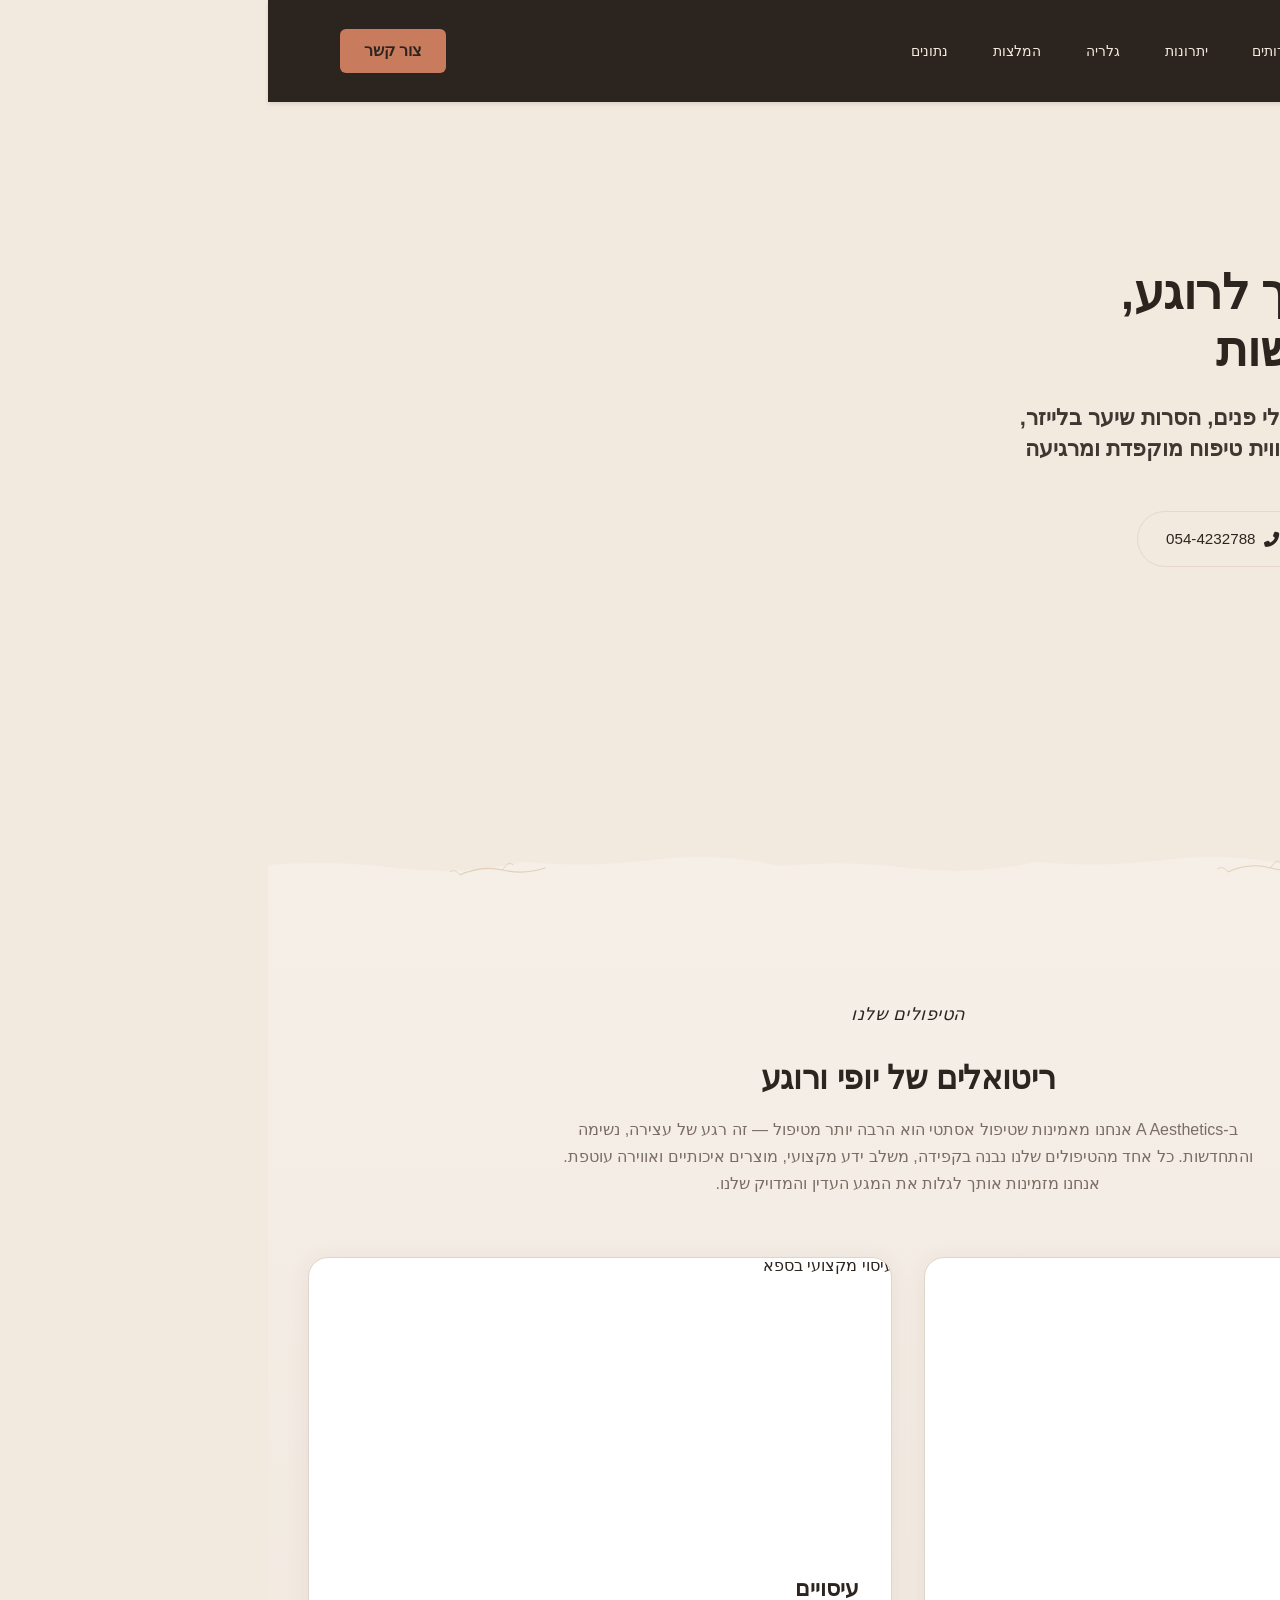
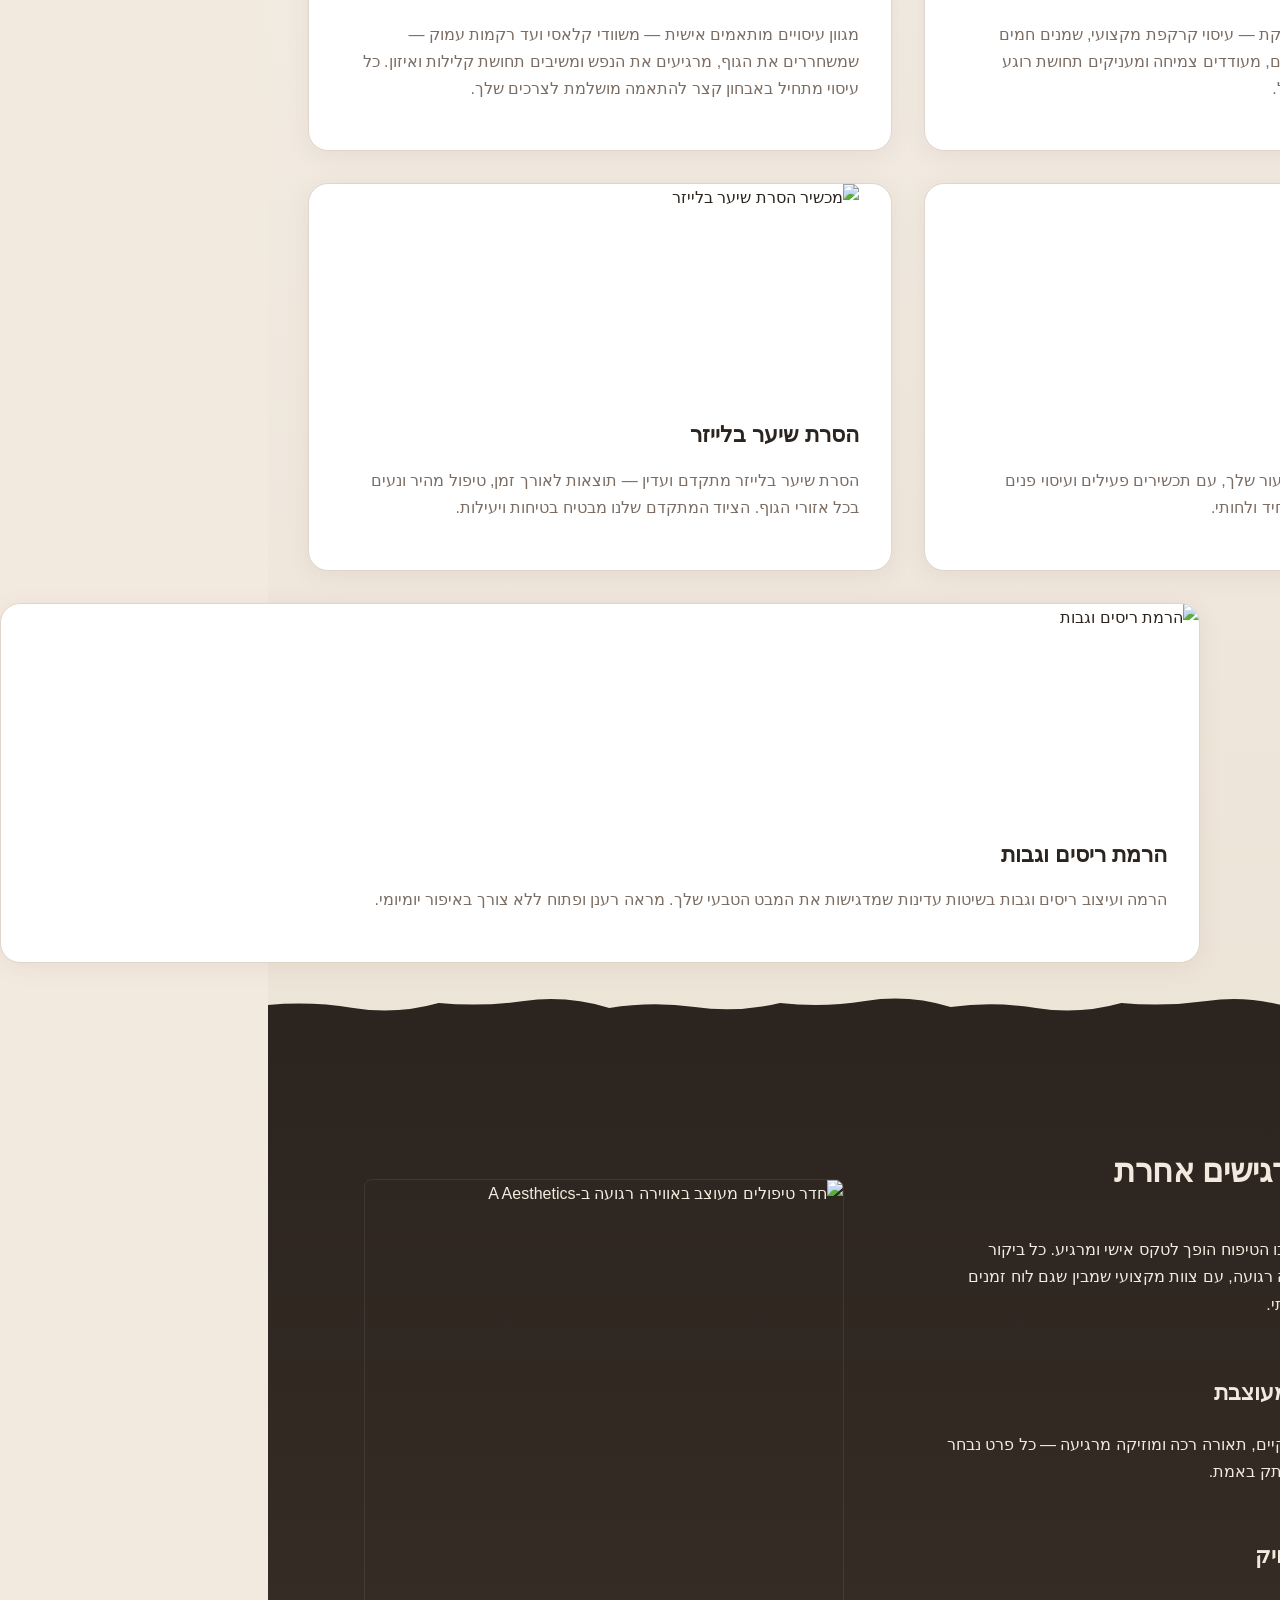
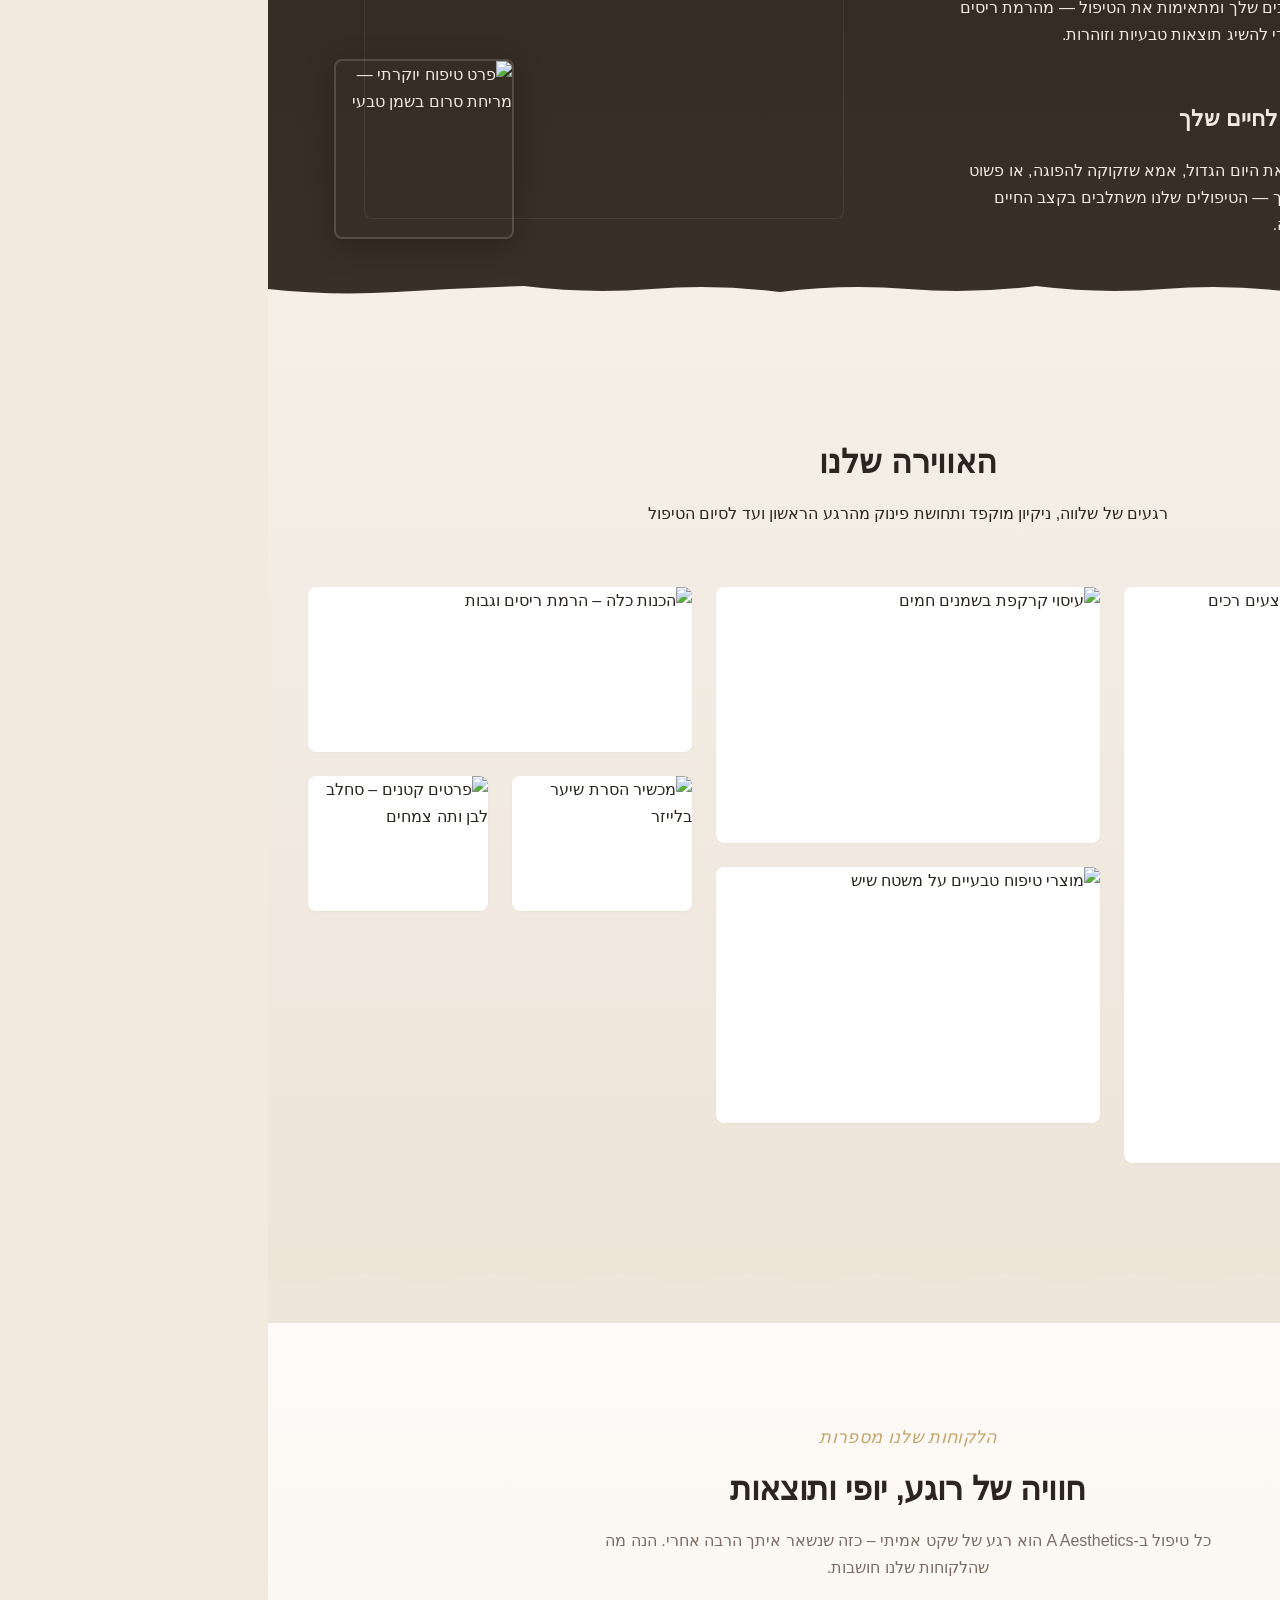
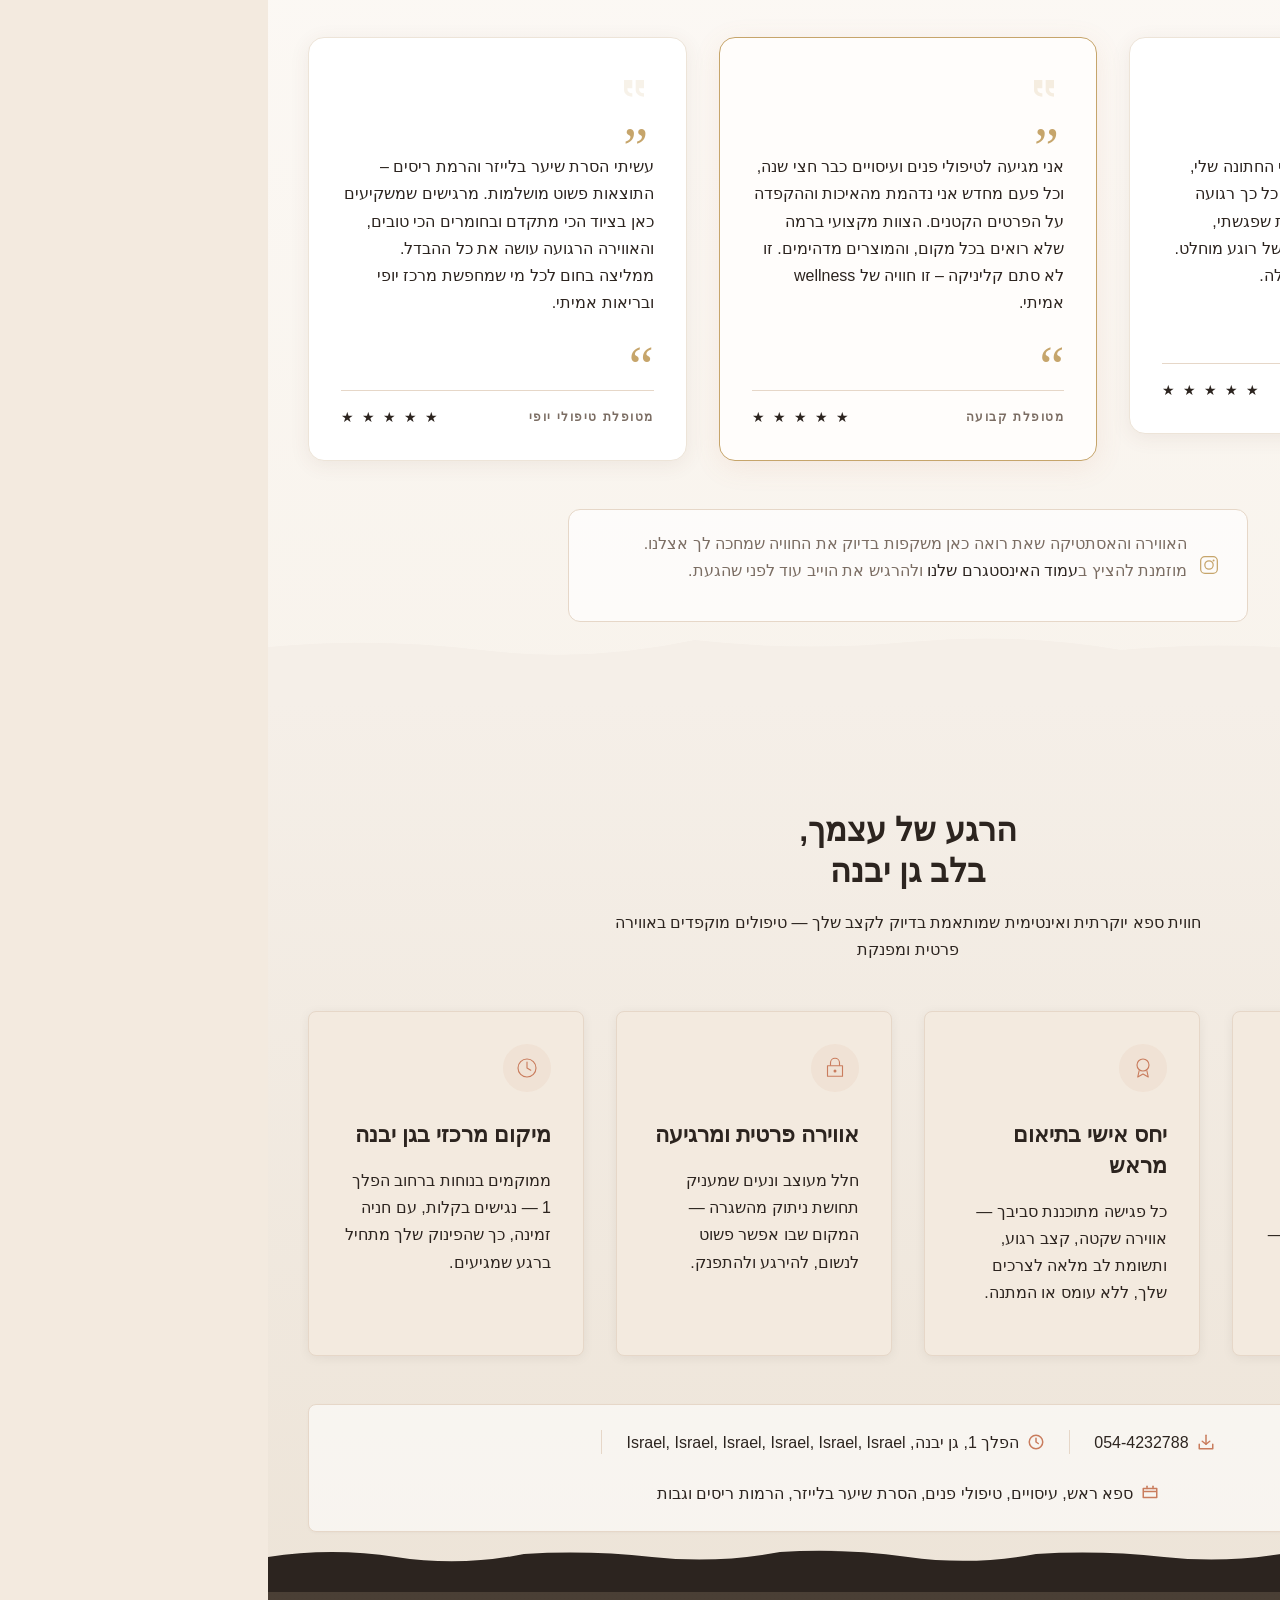
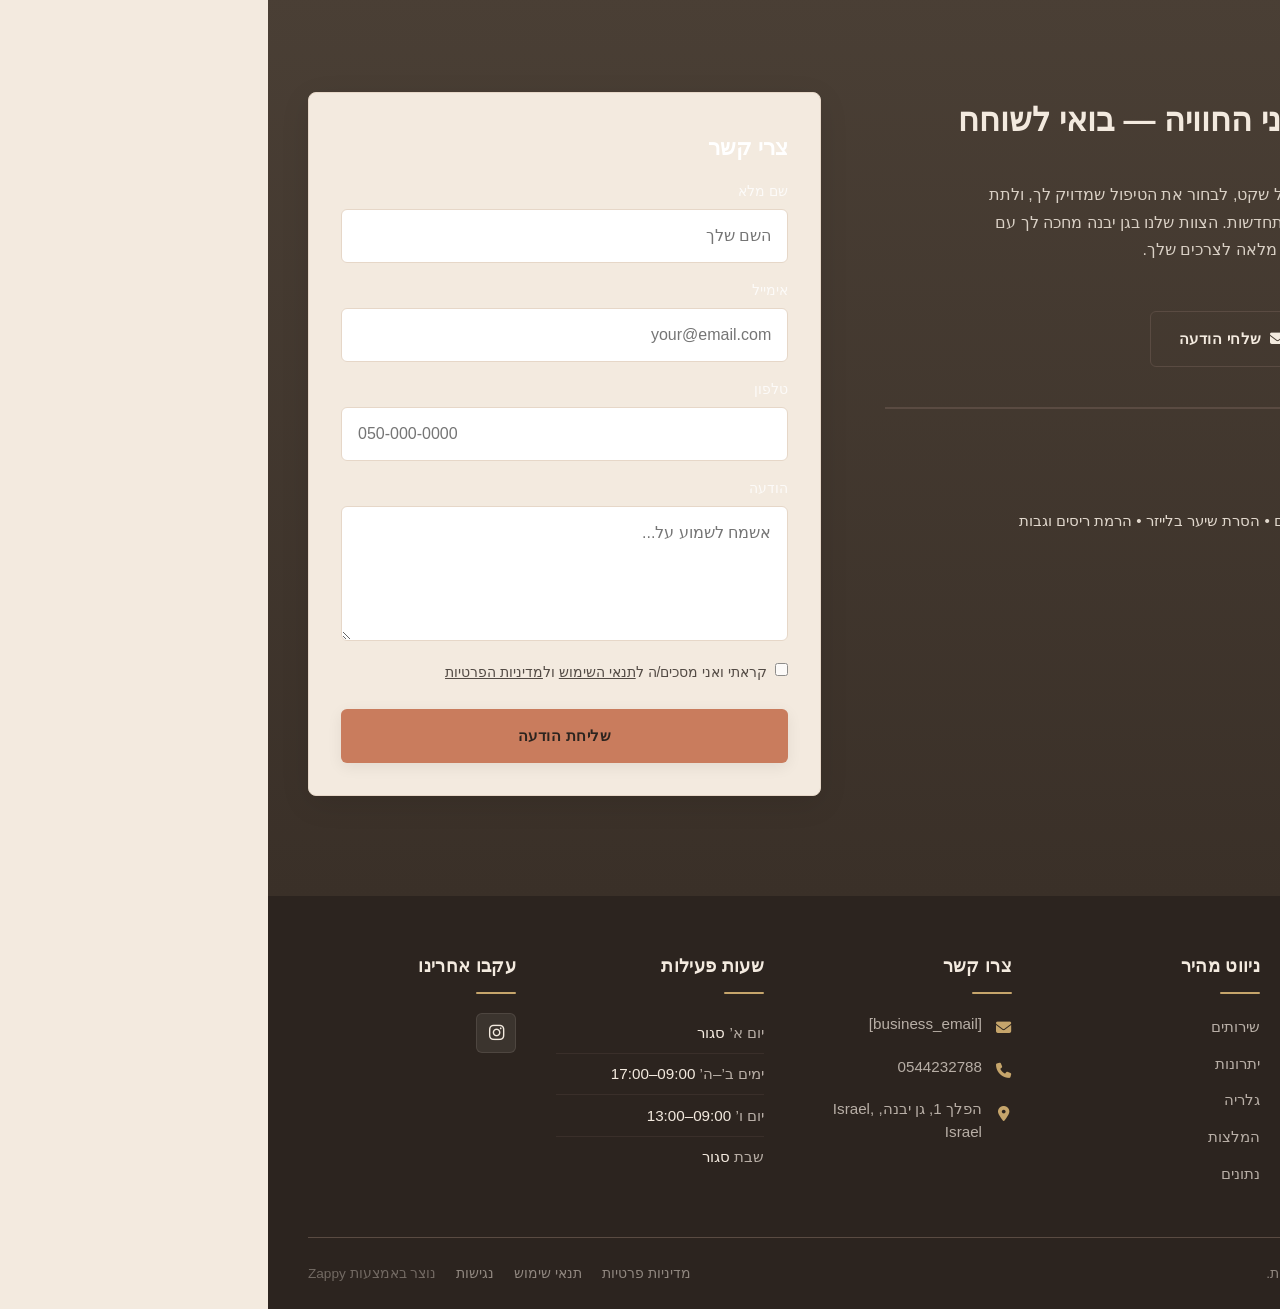
==== commit 0d4cd118: "Incremental sync: 1 page(s) — update_element" ====
--- a/public/index.html
+++ b/public/index.html
@@ -1 +1 @@
-<!doctype html><html dir="rtl" lang="he"><head><meta charset="UTF-8"><meta content="width=device-width,initial-scale=1" name="viewport"><meta content="index, follow" name="robots"><title>התפנקי בספא יוקרתי לגוף ולנפש — A Aesthetics</title><meta content="חוויית ספא אסתטי ומפנק בגן יבנה עם טיפולי ראש, מסאז&#39;ים, הסרת שיער בלייזר והרמת ריסים. בואי ליהנות מרגע של שלווה ויופי אמיתי — קבעי תור עוד היום." name="description"><meta content="ספא יופי ובריאות, מרכז יופי ובריאות, ספא יוקרתי גן יבנה, טיפולי פנים יוקרתיים, הסרת שיער בלייזר" name="keywords"><link href="/assets/favicon.ico" rel="icon" type="image/x-icon"><link href="/assets/favicon-16x16.png" rel="icon" type="image/png" sizes="16x16"><link href="/assets/favicon-32x32.png" rel="icon" type="image/png" sizes="32x32"><link href="/assets/favicon-48x48.png" rel="icon" type="image/png" sizes="48x48"><link href="/assets/favicon-192x192.png" rel="icon" type="image/png" sizes="192x192"><link href="/assets/favicon-512x512.png" rel="icon" type="image/png" sizes="512x512"><link href="/assets/apple-touch-icon.png" rel="apple-touch-icon"><script>!function(){"use strict";var t="6362c43e-a0db-4698-99b1-687b27051d38",e="https://api.zappy5.com/api/analytics/track",a=18e5,n=2592e6,o=!0,i=!0,r=!0;var s=function(){var e="zappy_visitor_"+t,a=null;try{if(a=localStorage.getItem(e)){var o=JSON.parse(a),i=Date.now();if(i-o.created<n)return o.lastSeen=i,localStorage.setItem(e,JSON.stringify(o)),o.id}}catch(t){console.warn("Zappy Analytics: LocalStorage not available")}var r="zv_"+Date.now()+"_"+Math.random().toString(36).substr(2,9);try{localStorage.setItem(e,JSON.stringify({id:r,created:Date.now(),lastSeen:Date.now()}))}catch(t){}return r}(),c=function(){var e="zappy_session_"+t,n=null;try{if(n=sessionStorage.getItem(e)){var o=JSON.parse(n),i=Date.now();if(i-o.timestamp<a)return o.timestamp=i,sessionStorage.setItem(e,JSON.stringify(o)),o.id}}catch(t){console.warn("Zappy Analytics: SessionStorage not available")}var r="zs_"+Date.now()+"_"+Math.random().toString(36).substr(2,9);try{sessionStorage.setItem(e,JSON.stringify({id:r,timestamp:Date.now()}))}catch(t){}return r}();function l(a,n){n=n||{};var o={website_id:t,event_type:a,page_path:window.location.pathname,referrer:document.referrer||"direct",visitor_id:s,session_id:c,metadata:n};if(navigator.sendBeacon){var i=new Blob([JSON.stringify(o)],{type:"application/json"});navigator.sendBeacon(e,i)}else fetch(e,{method:"POST",headers:{"Content-Type":"application/json"},body:JSON.stringify(o),keepalive:!0}).catch(function(t){console.warn("Zappy Analytics: Failed to track event",t)})}o&&l("pageview",{title:document.title,url:window.location.href}),i&&document.addEventListener("click",function(t){var e=t.target;if("BUTTON"===e.tagName||e.closest("button")){var a="BUTTON"===e.tagName?e:e.closest("button");l("click",{element:"button",text:a.textContent.trim().substring(0,100),id:a.id||null,class:a.className||null})}else if("A"===e.tagName||e.closest("a")){var n="A"===e.tagName?e:e.closest("a");l("navigation",{element:"link",text:n.textContent.trim().substring(0,100),href:n.href,external:n.hostname!==window.location.hostname})}},!0),r&&document.addEventListener("submit",function(t){var e=t.target;l("form_submit",{form_id:e.id||null,form_name:e.name||null,form_action:e.action||null,form_method:e.method||"GET"})},!0);var d=Date.now();window.addEventListener("beforeunload",function(){l("page_unload",{time_on_page:Math.floor((Date.now()-d)/1e3),page_path:window.location.pathname})}),window.zappyAnalytics={track:l,getVisitorId:function(){return s},getSessionId:function(){return c}}}()</script><meta content="התפנקי בספא יוקרתי לגוף ולנפש — A Aesthetics" property="og:title"><meta content="חוויית ספא אסתטי ומפנק בגן יבנה עם טיפולי ראש, מסאז&#39;ים, הסרת שיער בלייזר והרמת ריסים. בואי ליהנות מרגע של שלווה ויופי אמיתי — קבעי תור עוד היום." property="og:description"><meta content="summary_large_image" name="twitter:card"><meta content="התפנקי בספא יוקרתי לגוף ולנפש — A Aesthetics" name="twitter:title"><meta content="חוויית ספא אסתטי ומפנק בגן יבנה עם טיפולי ראש, מסאז&#39;ים, הסרת שיער בלייזר והרמת ריסים. בואי ליהנות מרגע של שלווה ויופי אמיתי — קבעי תור עוד היום." name="twitter:description"><script type="application/ld+json">{"@context":"https://schema.org","@graph":[{"@type":"LocalBusiness","@id":"https://a-aesthetics.zappy5.app#organization","name":"A Aesthetics","url":"https://a-aesthetics.zappy5.app","description":"A aesthetic beauty and wellness spa located in Gan Yavne, Israel, offering a curated range of luxury treatments including head spa, massages, facial treatments, laser hair removal, and lash and brow lifts. The brand carries a calm, aesthetic, and inviting vibe — inspired by their Instagram presence (@a_aesthetic_il) — with a focus on elegance, serenity, and a refined beauty experience that feels both professional and deeply relaxing.","address":{"@type":"PostalAddress","streetAddress":"הפלך 1, גן יבנה, Israel, Israel"},"contactPoint":[{"@type":"ContactPoint","contactType":"customer service","telephone":"0544232788"}]},{"@type":"WebSite","@id":"https://a-aesthetics.zappy5.app#website","url":"https://a-aesthetics.zappy5.app","name":"A Aesthetics","publisher":{"@id":"https://a-aesthetics.zappy5.app#organization"}},{"@type":"ContactPage","@id":"https://a-aesthetics.zappy5.app#contactpage","url":"https://a-aesthetics.zappy5.app","name":"התפנקי בספא יוקרתי לגוף ולנפש — A Aesthetics","mainEntity":{"@id":"https://a-aesthetics.zappy5.app#organization"},"potentialAction":{"@type":"CommunicateAction","target":{"@type":"EntryPoint","urlTemplate":"https://a-aesthetics.zappy5.app/api/email/contact-form","actionPlatform":["http/method=POST"],"contentType":"application/json"},"instrument":[{"@type":"PropertyValue","name":"name","propertyID":"text","valueRequired":true,"description":"השם שלך"},{"@type":"PropertyValue","name":"email","propertyID":"email","valueRequired":true,"description":"your@email.com"},{"@type":"PropertyValue","name":"phone","propertyID":"tel","valueRequired":true,"description":"050-000-0000"},{"@type":"PropertyValue","name":"message","propertyID":"textarea","valueRequired":false,"description":"אשמח לשמוע על..."},{"@type":"PropertyValue","name":"privacy_consent","propertyID":"checkbox","valueRequired":true}]}}]}</script><meta content="website" property="og:type"><meta content="he_IL" property="og:locale"><link href="https://cdnjs.cloudflare.com/ajax/libs/font-awesome/6.4.0/css/all.min.css" rel="stylesheet"><style>.skip-link{position:absolute;top:0;left:0;transform:translateY(-200%);padding:12px 18px;background:var(--bg-dark,#1a1a1a);color:var(--text-light,#fff);font-weight:600;border-radius:0 0 8px 0;z-index:10000}.skip-link:focus{transform:none;outline:2px solid var(--ring,#fff);outline-offset:2px}:focus-visible{outline:2px solid var(--ring,currentColor);outline-offset:3px}</style><link href="/assets/favicon.ico" rel="icon" type="image/x-icon"><link href="/assets/favicon-16x16.png" rel="icon" type="image/png" sizes="16x16"><link href="/assets/favicon-32x32.png" rel="icon" type="image/png" sizes="32x32"><link href="/assets/favicon-48x48.png" rel="icon" type="image/png" sizes="48x48"><link href="/assets/favicon-192x192.png" rel="icon" type="image/png" sizes="192x192"><link href="/assets/favicon-512x512.png" rel="icon" type="image/png" sizes="512x512"><link href="/assets/apple-touch-icon.png" rel="apple-touch-icon"><link href="https://cdn.jsdelivr.net/npm/vanilla-cookieconsent@3/dist/cookieconsent.css" rel="stylesheet"><script src="https://cdn.jsdelivr.net/npm/vanilla-cookieconsent@3/dist/cookieconsent.umd.js"></script><script src="https://cdn.jsdelivr.net/gh/mickidum/acc_toolbar/acctoolbar/acctoolbar.min.js"></script><link href="/styles.css" rel="stylesheet"><script>window.ZAPPY_WEBSITE_ID="6362c43e-a0db-4698-99b1-687b27051d38",window.ZAPPY_API_BASE="https://api.zappy5.com"</script><style id="zappy-dropdown-submenu-styles">#navMenu li:has(.sub-menu),.nav-menu li:has(.sub-menu),.navbar li:has(.sub-menu),nav li:has(.sub-menu){position:relative}#navMenu .sub-menu,.nav-menu .sub-menu,.navbar .sub-menu,nav .sub-menu{display:block!important;position:absolute!important;top:100%;left:0;min-width:220px;background:#fff;border-radius:8px;box-shadow:0 8px 25px rgba(0,0,0,.15);padding:8px 0;opacity:0;visibility:hidden;transform:translateY(10px);transition:all .3s ease;z-index:1000;list-style:none;pointer-events:none}#navMenu li:hover>.sub-menu,.nav-menu li:hover>.sub-menu,.navbar li:hover>.sub-menu,nav li:hover>.sub-menu{opacity:1!important;visibility:visible!important;transform:translateY(0)!important;pointer-events:auto!important}.sub-menu li{list-style:none;margin:0;padding:0}.sub-menu a{display:block!important;padding:10px 16px!important;color:var(--text-dark,#333)!important;font-weight:500;text-decoration:none;white-space:nowrap;transition:background-color .2s}.sub-menu .zappy-nav-child>a{padding-left:28px!important;font-size:.9em!important;opacity:.85!important}[dir=rtl] .sub-menu .zappy-nav-child>a,html[lang=ar] .sub-menu .zappy-nav-child>a,html[lang=he] .sub-menu .zappy-nav-child>a{padding-left:10px!important;padding-right:28px!important}.sub-menu .zappy-nav-parent>a{font-weight:600!important}.sub-menu a:hover{background-color:#f5f5f5}[dir=rtl] .nav-menu .sub-menu,[dir=rtl] .navbar .sub-menu,[dir=rtl] nav .sub-menu,html[lang=ar] .nav-menu .sub-menu,html[lang=ar] .navbar .sub-menu,html[lang=ar] nav .sub-menu,html[lang=he] .nav-menu .sub-menu,html[lang=he] .navbar .sub-menu,html[lang=he] nav .sub-menu{left:auto!important;right:0!important}.sub-menu:empty,.sub-menu:not(:has(li)):not(:has(> a)),.sub-menu:not(:has(li:not(.zappy-hidden-menu-item))):not(:has(> a)){display:none!important;opacity:0!important;visibility:hidden!important;pointer-events:none!important}li:has(.menu-group-title):hover>.sub-menu{opacity:1!important;visibility:visible!important;transform:translateY(0)!important;pointer-events:auto!important}#navMenu>li>.menu-group-title,.nav-menu>li>.menu-group-title{display:inline-block;padding:.5rem 1rem;cursor:default;user-select:none}@media (max-width:768px){#navMenu .sub-menu,.nav-menu .sub-menu,.navbar .sub-menu,nav .sub-menu{position:static!important;transform:none!important;box-shadow:none!important;background:0 0!important;max-height:0;overflow:hidden;opacity:0;visibility:hidden;transition:max-height .3s ease,opacity .3s ease;padding:0!important;border-radius:0!important}#navMenu .sub-menu.mobile-expanded,.nav-menu .sub-menu.mobile-expanded,.navbar .sub-menu.mobile-expanded{max-height:none!important;overflow-y:visible!important;opacity:1!important;visibility:visible!important;padding:8px 0 8px 16px!important}[dir=rtl] .sub-menu.mobile-expanded,html[lang=he] .sub-menu.mobile-expanded{padding:8px 16px 8px 0!important}#navMenu li:hover>.sub-menu,.nav-menu li:hover>.sub-menu,.navbar li:hover>.sub-menu,nav li:hover>.sub-menu{opacity:0;visibility:hidden;pointer-events:none}#navMenu li>.sub-menu.mobile-expanded,.nav-menu li>.sub-menu.mobile-expanded,.navbar li>.sub-menu.mobile-expanded,nav li>.sub-menu.mobile-expanded{opacity:1!important;visibility:visible!important;pointer-events:auto!important}#navMenu li:has(.sub-menu),.nav-menu li:has(.sub-menu),.navbar li:has(.sub-menu),nav li:has(.sub-menu){display:flex!important;flex-wrap:wrap!important;align-items:center!important;position:relative!important;min-height:44px!important}#navMenu li:has(.sub-menu)>a,.nav-menu li:has(.sub-menu)>a,.navbar li:has(.sub-menu)>a,nav li:has(.sub-menu)>a{flex:1!important;min-width:0!important}#navMenu li:has(.sub-menu)>.menu-group-title,.nav-menu li:has(.sub-menu)>.menu-group-title,.navbar li:has(.sub-menu)>.menu-group-title,nav li:has(.sub-menu)>.menu-group-title{flex:1!important;min-width:0!important;padding:0!important;line-height:inherit!important}#navMenu li:has(.sub-menu)>.sub-menu,.nav-menu li:has(.sub-menu)>.sub-menu,.navbar li:has(.sub-menu)>.sub-menu,nav li:has(.sub-menu)>.sub-menu{flex-basis:100%!important;width:100%!important}#navMenu li:has(.sub-menu)>a [class*=arrow],#navMenu li:has(.sub-menu)>a [class*=chevron],.nav-menu li:has(.sub-menu)>a .fa-angle-down,.nav-menu li:has(.sub-menu)>a .fa-chevron-down,.nav-menu li:has(.sub-menu)>a [class*=arrow],.nav-menu li:has(.sub-menu)>a [class*=chevron],nav li:has(.sub-menu)>a [class*=arrow],nav li:has(.sub-menu)>a [class*=chevron]{display:none!important;visibility:hidden!important}.mobile-submenu-toggle{display:flex!important;align-items:center!important;justify-content:center!important;width:44px!important;height:auto!important;background:0 0!important;border:none!important;cursor:pointer!important;color:var(--text-light)!important;position:static!important;flex-shrink:0!important;align-self:stretch!important;z-index:2!important;padding:0!important;margin:0!important}.mobile-submenu-toggle::after{content:''!important;width:0!important;height:0!important;border-left:6px solid transparent!important;border-right:6px solid transparent!important;border-top:7px solid currentColor!important;transition:transform .3s ease!important}.mobile-submenu-toggle.expanded::after{transform:rotate(180deg)!important}.sub-menu a{padding:10px 0!important;display:block!important;color:var(--text-light)!important;white-space:normal!important}.sub-menu .zappy-nav-child>a{padding-left:28px!important;font-size:.9em!important;opacity:.85!important}[dir=rtl] .sub-menu .zappy-nav-child>a,html[lang=ar] .sub-menu .zappy-nav-child>a,html[lang=he] .sub-menu .zappy-nav-child>a{padding-left:0!important;padding-right:28px!important}.sub-menu .zappy-nav-parent>a{font-weight:600!important}#navMenu.active,.nav-menu.active{max-width:100vw!important;overflow-x:hidden!important;box-sizing:border-box!important}.navbar .sub-menu li a,.zappy-products-dropdown .sub-menu a,nav.navbar .sub-menu li a{color:var(--text-light)!important}}@media (min-width:769px){.mobile-submenu-toggle{display:none!important}}</style><style id="zappy-widget-visibility">html[dir=rtl] .whatsapp-float{right:20px!important;left:auto!important}html:not([dir]) .whatsapp-float,html[dir=ltr] .whatsapp-float{left:20px!important;right:auto!important}html[dir=rtl] #mic-access-tool-general-button,html[dir=rtl] #mic-init-access-tool #mic-access-tool-general-button,html[dir=rtl] #mic-init-access-tool .mic-access-tool-general-button,html[dir=rtl] ._access-icon,html[dir=rtl] .mic-access-tool-general-button{left:20px!important;right:auto!important}html:not([dir]) #mic-access-tool-general-button,html:not([dir]) #mic-init-access-tool #mic-access-tool-general-button,html:not([dir]) #mic-init-access-tool .mic-access-tool-general-button,html:not([dir]) ._access-icon,html:not([dir]) .mic-access-tool-general-button,html[dir=ltr] #mic-access-tool-general-button,html[dir=ltr] #mic-init-access-tool #mic-access-tool-general-button,html[dir=ltr] #mic-init-access-tool .mic-access-tool-general-button,html[dir=ltr] ._access-icon,html[dir=ltr] .mic-access-tool-general-button{right:20px!important;left:auto!important}@media (max-width:768px){.whatsapp-float{display:flex!important}}@media (min-width:769px){.whatsapp-float{display:flex!important}}@media (max-width:768px){#mic-access-tool-general-button,#mic-init-access-tool #mic-access-tool-general-button,#mic-init-access-tool .mic-access-tool-general-button,._access-icon,.mic-access-tool-general-button{display:flex!important;visibility:visible!important;opacity:1!important;pointer-events:auto!important}#mic-access-tool-box.opened-mic-access-tool,#mic-init-access-tool #mic-access-tool-box.opened-mic-access-tool,.mic-access-tool-box.opened-mic-access-tool{visibility:visible!important;opacity:1!important;pointer-events:auto!important}}@media (min-width:769px){#mic-access-tool-general-button,#mic-init-access-tool #mic-access-tool-general-button,#mic-init-access-tool .mic-access-tool-general-button,._access-icon,.mic-access-tool-general-button{display:flex!important;visibility:visible!important;opacity:1!important;pointer-events:auto!important}#mic-access-tool-box.opened-mic-access-tool,#mic-init-access-tool #mic-access-tool-box.opened-mic-access-tool,.mic-access-tool-box.opened-mic-access-tool{visibility:visible!important;opacity:1!important;pointer-events:auto!important}}</style></head><body><a href="#main" class="skip-link">דלג לתוכן הראשי</a><nav class="navbar"><button class="mobile-toggle" aria-label="Menu" id="mobileToggle"><svg viewBox="0 0 24 24" fill="none" height="24" width="24" class="hamburger-icon"><path d="M3 12h18M3 6h18M3 18h18" stroke="currentColor" stroke-width="2" stroke-linecap="round"></path></svg> <svg viewBox="0 0 24 24" fill="none" height="24" width="24" class="close-icon" style="display:none"><path d="M18 6L6 18M6 6l12 12" stroke="currentColor" stroke-width="2" stroke-linecap="round"></path></svg></button> <button class="phone-header-btn" aria-label="Call" data-phone="0544232788"><svg viewBox="0 0 24 24" fill="currentColor" height="20" width="20"><path d="M22 16.92v3a2 2 0 0 1-2.18 2 19.79 19.79 0 0 1-8.63-3.07 19.5 19.5 0 0 1-6-6 19.79 19.79 0 0 1-3.07-8.67A2 2 0 0 1 4.11 2h3a2 2 0 0 1 2 1.72 12.84 12.84 0 0 0 .7 2.81 2 2 0 0 1-.45 2.11L8.09 9.91a16 16 0 0 0 6 6l1.27-1.27a2 2 0 0 1 2.11-.45 12.84 12.84 0 0 0 2.81.7A2 2 0 0 1 22 16.92z"></path></svg></button><div class="nav-container"><div class="nav-right-group"><div class="nav-brand"><a href="/" class="logo-link"><img alt="A Aesthetics" src="/assets/site---------image-1.webp" class="logo"></a></div><ul class="nav-menu" id="navMenu"><li><a href="#services">שירותים</a></li><li><a href="#benefits">יתרונות</a></li><li><a href="#gallery">גלריה</a></li><li><a href="#testimonials">המלצות</a></li><li><a href="#stats">נתונים</a></li><li class="mobile-contact-link nav-cta-mobile-item"><a href="#contact" class="nav-cta-btn">צור קשר</a></li></ul></div><div class="nav-cta-container"><a href="#contact" class="nav-cta-btn">צור קשר</a></div></div></nav><script>window.addEventListener("load",function(){const e=document.querySelector(".navbar, nav, header");if(!e)return void console.log("[Navbar] Navbar element not found");let t=document.getElementById("mobileToggle")||document.querySelector(".mobile-toggle")||document.querySelector(".hamburger")||document.querySelector(".hamburger-menu")||document.querySelector(".menu-toggle")||document.querySelector(".burger-menu")||document.querySelector('[aria-label="Menu"]')||document.querySelector('[aria-label="תפריט"]');const o=document.querySelector(".phone-header-btn"),n=window.getComputedStyle(e);let r=n.backgroundColor;if(console.log("[Navbar] Initial navbar background:",r),"transparent"===r||"rgba(0, 0, 0, 0)"===r||r.startsWith("rgba")&&r.includes(", 0)")){const e=n.backgroundImage;if(e&&"none"!==e)console.log("[Navbar] Navbar has background image/gradient, using dark text"),r="rgb(240, 240, 240)";else{const e=window.getComputedStyle(document.body).backgroundColor;console.log("[Navbar] Navbar transparent, using body background:",e),r=e}}const a=r.match(/\d+/g);if(a&&a.length>=3){const e=(.299*parseInt(a[0])+.587*parseInt(a[1])+.114*parseInt(a[2]))/255;console.log("[Navbar] Mobile button colors preserved from Claude CSS (luminance:",e.toFixed(2)+")");const n=document.createElement("style");n.id="zappy-mobile-nav-fix";document.documentElement.lang;document.documentElement.dir,n.textContent='\n        /* Hide mobile buttons on desktop, show only on mobile */\n        @media (min-width: 769px) {\n          .mobile-toggle,\n          .phone-header-btn {\n            display: none !important;\n          }\n        }\n        \n        /* Show and position mobile buttons correctly on mobile */\n        @media (max-width: 768px) {\n          .navbar,\n          nav.navbar {\n            min-height: 70px !important;\n          }\n\n          .mobile-toggle,\n          .phone-header-btn {\n            position: absolute !important;\n            top: 0 !important;\n            bottom: 0 !important;\n            margin-top: auto !important;\n            margin-bottom: auto !important;\n            transform: none !important;\n            z-index: 1001 !important;\n            display: flex !important;\n            align-items: center !important;\n            justify-content: center !important;\n            width: 36px !important;\n            height: 36px !important;\n            border-radius: 50% !important;\n            border: none !important;\n            cursor: pointer !important;\n            padding: 6px !important;\n            background: none !important;\n            color: var(--nav-text, var(--text-light)) !important;\n            touch-action: manipulation !important;\n            -webkit-tap-highlight-color: transparent !important;\n          }\n\n          html[data-zappy-site-type="ecommerce"] .phone-header-btn,\n          body[data-zappy-site-type="ecommerce"] .phone-header-btn,\n          html[data-zappy-site-type="ecommerce"] header .phone-header-btn,\n          html[data-zappy-site-type="ecommerce"] nav .phone-header-btn {\n            display: none !important;\n            visibility: hidden !important;\n            width: 0 !important;\n            height: 0 !important;\n            min-width: 0 !important;\n            overflow: hidden !important;\n          }\n          \n          /* LTR positioning (default): hamburger LEFT, phone RIGHT */\n          html:not([dir="rtl"]):not([lang="he"]):not([lang="ar"]) .mobile-toggle,\n          html[dir="ltr"] .mobile-toggle {\n            left: 12px !important;\n            right: auto !important;\n          }\n          html:not([dir="rtl"]):not([lang="he"]):not([lang="ar"]) .phone-header-btn,\n          html[dir="ltr"] .phone-header-btn {\n            right: 12px !important;\n            left: auto !important;\n          }\n          \n          /* RTL positioning: hamburger RIGHT, phone LEFT */\n          html[dir="rtl"] .mobile-toggle,\n          html[lang="he"] .mobile-toggle,\n          html[lang="ar"] .mobile-toggle {\n            right: 12px !important;\n            left: auto !important;\n          }\n          html[dir="rtl"] .phone-header-btn,\n          html[lang="he"] .phone-header-btn,\n          html[lang="ar"] .phone-header-btn {\n            left: 12px !important;\n            right: auto !important;\n          }\n          \n          /* CRITICAL: Ensure nav-container has min-height on mobile */\n          /* All children are positioned absolutely/fixed on mobile, so height:auto collapses to 0 */\n          .nav-container {\n            min-height: 70px !important;\n            position: relative !important;\n          }\n          \n          /* Ensure SVG icons are properly sized and inherit color */\n          .mobile-toggle svg,\n          .phone-header-btn svg {\n            width: 24px !important;\n            height: 24px !important;\n            /* Don\'t force display - let JavaScript control hamburger/close toggle */\n          }\n          \n          /* Reset nav-cta-container on mobile - remove desktop box-shadow/padding */\n          /* that creates a visible ghost box when CTA button is hidden */\n          .nav-cta-container {\n            box-shadow: none !important;\n            padding: 0 !important;\n          }\n          \n          /* Hide nav-cta-container entirely on mobile when there\'s no lang-switcher */\n          /* (only the CTA button is inside, and it\'s hidden on mobile) */\n          .nav-cta-container:not(:has(.lang-switcher)) {\n            display: none !important;\n          }\n          \n          /* CRITICAL: Prevent hero image fade gradient from bleeding over headline text */\n          /* The .image-fade-gradient has bottom: -30px (extends below parent) */\n          /* On mobile stacked layout, this overlaps the h1 text below the image */\n          .hero-image-column {\n            overflow: hidden !important;\n          }\n          .image-fade-gradient {\n            bottom: 0 !important;\n          }\n          \n          /* Hide desktop language switcher on mobile - hamburger menu handles it */\n          /* High specificity to override stored CSS */\n          .lang-switcher,\n          .nav-cta-container .lang-switcher,\n          .nav-container .lang-switcher,\n          .navbar .lang-switcher,\n          .navbar .nav-cta-container .lang-switcher {\n            display: none !important;\n          }\n        }\n      ';const r=document.getElementById("zappy-mobile-nav-fix");r&&r.remove(),document.head.appendChild(n),console.log("[Navbar] Critical CSS injected for mobile nav positioning");const i=window.innerWidth<=768;if(t){const e=t.querySelector(".hamburger-icon"),o=t.querySelector(".close-icon");e&&(e.style.setProperty("width","24px","important"),e.style.setProperty("height","24px","important"),e.style.setProperty("display","block","important")),o&&(o.style.setProperty("width","24px","important"),o.style.setProperty("height","24px","important"),o.style.setProperty("display","none","important")),i?(t.style.setProperty("position","absolute","important"),t.style.setProperty("top","0","important"),t.style.setProperty("bottom","0","important"),t.style.setProperty("margin-top","auto","important"),t.style.setProperty("margin-bottom","auto","important"),t.style.setProperty("transform","none","important"),t.style.setProperty("z-index","1001","important"),t.style.removeProperty("left"),t.style.removeProperty("right"),console.log("[Navbar] Mobile toggle positioning applied (mobile viewport)")):(t.style.removeProperty("position"),t.style.removeProperty("top"),t.style.removeProperty("transform"),t.style.removeProperty("z-index"),t.style.removeProperty("left"),t.style.removeProperty("right"),console.log("[Navbar] Desktop viewport - cleared mobile toggle inline positioning"))}if(o){const e=o.querySelector("svg");e&&(e.style.width="24px",e.style.height="24px",e.setAttribute("width","24"),e.setAttribute("height","24")),i?(o.style.setProperty("position","absolute","important"),o.style.setProperty("top","0","important"),o.style.setProperty("bottom","0","important"),o.style.setProperty("margin-top","auto","important"),o.style.setProperty("margin-bottom","auto","important"),o.style.setProperty("transform","none","important"),o.style.setProperty("z-index","1001","important"),o.style.removeProperty("left"),o.style.removeProperty("right"),console.log("[Navbar] Phone button positioning applied (mobile viewport)")):(o.style.removeProperty("position"),o.style.removeProperty("top"),o.style.removeProperty("transform"),o.style.removeProperty("z-index"),o.style.removeProperty("left"),o.style.removeProperty("right"),console.log("[Navbar] Desktop viewport - cleared phone button inline positioning"))}}else console.log("[Navbar] Could not parse background color:",r);t=document.getElementById("mobileToggle")||document.querySelector(".mobile-toggle")||document.querySelector(".hamburger")||document.querySelector(".hamburger-menu")||document.querySelector(".menu-toggle")||document.querySelector(".burger-menu")||document.querySelector('[aria-label="Menu"]')||document.querySelector('[aria-label="תפריט"]');const i=document.getElementById("navMenu")||document.querySelector(".nav-menu")||document.querySelector(".nav-links")||document.querySelector("nav ul:not(.submenu)");if(!t||!i)return void console.log("[Navbar] Mobile toggle or menu not found:",{toggle:!!t,menu:!!i});i.id||(i.id="navMenu"),console.log("[Navbar] Initializing mobile menu...");const l=t.cloneNode(!0);t.parentNode.replaceChild(l,t);var s=0;function p(e){var t=Date.now();t-s<300||(s=t,function(e){e.preventDefault(),e.stopPropagation();const t=l.querySelector(".hamburger-icon"),o=l.querySelector(".close-icon");i.classList.contains("active")?(i.classList.remove("active"),t&&t.style.setProperty("display","block","important"),o&&o.style.setProperty("display","none","important"),document.body.style.overflow="",document.body.classList.remove("menu-open"),console.log("[Navbar] Menu closed")):(i.classList.add("active"),t&&t.style.setProperty("display","none","important"),o&&o.style.setProperty("display","block","important"),document.body.style.overflow="hidden",document.body.classList.add("menu-open"),console.log("[Navbar] Menu opened"))}(e))}l.addEventListener("click",p),l.addEventListener("touchend",p),document.addEventListener("keydown",function(e){if(("Escape"===e.key||"Esc"===e.key)&&i.classList.contains("active")){const e=l.querySelector(".hamburger-icon"),t=l.querySelector(".close-icon");i.classList.remove("active"),e&&e.style.setProperty("display","block","important"),t&&t.style.setProperty("display","none","important"),document.body.style.overflow="",document.body.classList.remove("menu-open"),console.log("[Navbar] Menu closed (Escape)")}}),i.querySelectorAll("a").forEach(function(e){e.addEventListener("click",function(){if("#"===this.getAttribute("href"))return;const e=l.querySelector(".hamburger-icon"),t=l.querySelector(".close-icon");i.classList.remove("active"),e&&e.style.setProperty("display","block","important"),t&&t.style.setProperty("display","none","important"),document.body.style.overflow="",document.body.classList.remove("menu-open"),console.log("[Navbar] Menu closed (link clicked)")})});var m=i.querySelectorAll(".dropdown-toggle");m.forEach(function(e){e.addEventListener("click",function(e){e.preventDefault(),e.stopPropagation();var t=this.closest(".nav-dropdown");t&&(t.parentNode.querySelectorAll(".nav-dropdown.open").forEach(function(e){e!==t&&e.classList.remove("open")}),t.classList.toggle("open"),console.log("[Navbar] Dropdown toggled:",t.classList.contains("open")?"open":"closed"))})}),document.addEventListener("click",function(e){e.target.closest(".nav-dropdown")||document.querySelectorAll(".nav-dropdown.open").forEach(function(e){e.classList.remove("open")})}),console.log("[Navbar] Dropdown handlers initialized for "+m.length+" dropdowns"),o&&o.addEventListener("click",function(){const e=document.querySelectorAll('a[href^="tel:"]'),t=e.length>0?e[0].getAttribute("href").replace("tel:",""):"0544232788";window.location.href="tel:"+t,console.log("[Navbar] Phone button clicked")}),console.log("[Navbar] Mobile menu initialized successfully")})</script><main id="main"><section class="index-hero-section" data-band-index="0" data-layout-spec="דף הבית-hero" id="hero" data-hero-treatment="fade-bleed" data-hero-type="fullscreen-scrim" style="--hero-fade-color:var(--bg-light)"><img alt="טיפול ספא ראש מרגיע במכון אסתטיקה בגן יבנה" src="/assets/site-index-hero-image-1.webp" data-context="A serene spa treatment scene in warm, golden-hour lighting. A close-up of a therapist hands gently massaging a client scalp during a head spa ritual, with soft linen textures, dried botanicals, and a calm, minimalist aesthetic. The subject is positioned toward the left side of the frame, leaving the right side softly blurred and fading into a creamy warm tone." data-placeholder="index-hero-image-1" height="600" width="1200" loading="eager" class="hero-fade-img" data-hero-bg="true" fetchpriority="high"><div class="hero-fade-content"><div class="hero-brand-mark"><span class="hero-brand-text">A Aesthetics</span> <span class="hero-brand-divider"></span></div><h1 class="display-xl">המקום שלך לרוגע,<br>יופי והתחדשות</h1><h3 class="hero-subtitle">ספא ראש, עיסויים, טיפולי פנים, הסרות שיער בלייזר, הרמות ריסים וגבות — חווית טיפוח מוקפדת ומרגיעה בלב גן יבנה.</h3><div class="hero-cta-row"><a href="#contact" class="hero-cta btn-primary">לתיאום פגישת ייעוץ</a> <a href="tel:0544232788" class="hero-cta btn-secondary"><i class="fas fa-phone-alt"></i> 054-4232788</a></div><p class="hero-trust-note"><i class="fas fa-map-marker-alt"></i>הפלך 1, גן יבנה, Israel, Israel</p></div><div class="index-hero-divider-wrapper"><svg viewBox="0 0 1200 80" xmlns="http://www.w3.org/2000/svg" preserveAspectRatio="none" aria-hidden="true" data-no-icon-edit="true"><path d="M0,80 L0,45 Q60,40 120,48 T240,42 Q300,48 360,40 T480,46 Q540,40 600,48 T720,42 Q780,48 840,40 T960,46 Q1020,40 1080,48 T1200,42 L1200,80 Z" fill="#F5EFE8"></path><path d="M180,55 Q200,45 220,50 T260,48" stroke="#C6A56B" stroke-width="1.2" fill="#F5EFE8" opacity="0.4"></path><path d="M220,50 Q225,40 230,45" stroke="#C6A56B" stroke-width="0.8" fill="#F5EFE8" opacity="0.4"></path><path d="M180,55 Q175,48 170,52" stroke="#C6A56B" stroke-width="0.8" fill="#F5EFE8" opacity="0.4"></path><path d="M900,52 Q920,42 940,48 T980,45" stroke="#C6A56B" stroke-width="1.2" fill="#F5EFE8" opacity="0.4"></path><path d="M940,48 Q945,38 950,43" stroke="#C6A56B" stroke-width="0.8" fill="#F5EFE8" opacity="0.4"></path><path d="M900,52 Q895,45 890,49" stroke="#C6A56B" stroke-width="0.8" fill="#F5EFE8" opacity="0.4"></path></svg></div></section><section class="index-services-section" data-band-index="1" data-layout-spec="דף הבית-services" id="services"><div class="index-services-section__container"><div class="index-services-section__intro"><p><span class="index-services-section__label" style="color:rgb(44, 36, 31) !important">הטיפולים שלנו</span></p><h2 class="index-services-section__title">ריטואלים של יופי ורוגע</h2><p class="index-services-section__description">ב-A Aesthetics אנחנו מאמינות שטיפול אסתטי הוא הרבה יותר מטיפול — זה רגע של עצירה, נשימה והתחדשות. כל אחד מהטיפולים שלנו נבנה בקפידה, משלב ידע מקצועי, מוצרים איכותיים ואווירה עוטפת. אנחנו מזמינות אותך לגלות את המגע העדין והמדויק שלנו.</p></div><div class="index-services-section__grid zappy-preserve-css-grid" style="display:grid;--zappy-grid-cols:repeat(auto-fit, minmax(min(100%, 480px), 1fr));grid-template-columns:repeat(auto-fit, minmax(min(100%, 480px), 1fr));align-items:stretch !important" data-original-gap="32px" data-original-item-width="584" data-zappy-auto-grid="true" data-zappy-explicit-columns="true" id="zappy-auto-grid-1782659585460-f0p559"><article class="index-services-section__card index-services-section__card--large" data-grid-item-index="0"><div class="index-services-section__card-image"><div class="zappy-resizable-hover" style="position:relative !important;overflow:hidden !important;width:584px !important;max-width:100% !important;margin-left:auto !important;margin-right:auto !important;height:436px !important;display:block !important;padding-bottom:0px !important" data-element-id="img-1782644975660-c20q3go8z" data-element-type="image" data-zappy-wrapper-margins-applied="true" data-zappy-zoom-clip="true" data-zappy-zoom-wrapper="true" data-zappy-zoom-wrapper-align="center" data-zappy-zoom-wrapper-height="436px" data-zappy-zoom-wrapper-width="584px" data-zappy-zoom-wrapper-width-mode="px" data-zappy-card-slot-fill="1"><img alt="טיפול ספא ראש מרגיע" src="/assets/site-index-services-image-1-1782645397550-rkqpof.webp?v=1782645400040" data-context="A serene head spa treatment scene in a warm, softly lit spa room. A person receiving a scalp massage with aromatic oils, hands gently working through hair, visible steam and soft linen textures. Warm clay and cream tones, clean aesthetic." data-placeholder="index-services-image-1" height="400" width="600" decoding="async" data-element-id="img-1782644975660-c20q3go8z" data-element-type="image" data-zappy-zoom="1.3" style="object-position:50% 50% !important;margin:0px !important;left:-15.2518% !important;top:-15% !important;width:130.504% !important;height:130% !important;max-width:none !important;max-height:none !important;display:block !important;object-fit:cover !important;position:absolute !important" data-zappy-object-position="50% 50%" data-zappy-original-height="265.78125" data-zappy-original-width="356"></div></div><div class="index-services-section__card-content"><h3 class="index-services-section__card-title">ספא ראש</h3><p class="index-services-section__card-text">חוויית ספא ראש עמוקה ומפנקת — עיסוי קרקפת מקצועי, שמנים חמים וקיטור עדין שמשחררים מתחים, מעודדים צמיחה ומעניקים תחושת רוגע שממשיכה הרבה אחרי הטיפול.</p></div></article><article class="index-services-section__card index-services-section__card--large" data-grid-item-index="1"><div class="index-services-section__card-image"><div style="position:relative !important;overflow:hidden !important;width:584px !important;max-width:100% !important;margin-left:auto !important;margin-right:auto !important;height:436px !important;display:block !important" data-element-id="img-1782644975660-teaq6eqo8" data-element-type="image" data-zappy-wrapper-margins-applied="true" data-zappy-zoom-clip="true" data-zappy-zoom-wrapper="true" data-zappy-zoom-wrapper-align="center" data-zappy-zoom-wrapper-height="436px" data-zappy-zoom-wrapper-width="584px" data-zappy-zoom-wrapper-width-mode="px"><img alt="עיסוי מקצועי בספא" src="/assets/site-index-services-image-2.webp" data-context="Close-up of a professional massage treatment in a warm spa setting. Hands applying oil to smooth skin, soft focus background with rolled towels and a candle. Earthy olive and clay color palette, calm and intimate atmosphere." data-placeholder="index-services-image-2" height="400" width="600" decoding="async" loading="lazy" data-element-id="img-1782644975660-teaq6eqo8" data-element-type="image" data-zappy-zoom="1.03" style="object-position:50% 50%;margin:0px !important;left:-1.69951% !important;top:-1.5% !important;width:103.399% !important;height:103% !important;max-width:none !important;max-height:none !important;display:block !important;object-fit:cover !important;position:absolute !important"></div></div><div class="index-services-section__card-content"><h3 class="index-services-section__card-title">עיסויים</h3><p class="index-services-section__card-text">מגוון עיסויים מותאמים אישית — משוודי קלאסי ועד רקמות עמוק — שמשחררים את הגוף, מרגיעים את הנפש ומשיבים תחושת קלילות ואיזון. כל עיסוי מתחיל באבחון קצר להתאמה מושלמת לצרכים שלך.</p></div></article><article class="index-services-section__card index-services-section__card--small" data-grid-item-index="2"><div class="index-services-section__card-image"><div class="zappy-resizable-hover" style="position:relative !important;overflow:hidden !important;width:518px !important;max-width:100% !important;margin-left:auto !important;margin-right:auto !important;height:387px !important;display:block !important;padding-bottom:0px !important" data-element-id="img-1782644975660-ltd95rbev" data-element-type="image" data-zappy-wrapper-margins-applied="true" data-zappy-zoom-clip="true" data-zappy-zoom-wrapper="true" data-zappy-zoom-wrapper-align="center" data-zappy-zoom-wrapper-height="387px" data-zappy-zoom-wrapper-width="518px" data-zappy-zoom-wrapper-width-mode="px"><img alt="טיפול פנים יוקרתי" src="/assets/site-index-services-image-3-1782645575797-shov0i.webp?v=1782645578042" data-context="A woman receiving a luxury facial treatment, soft hands applying a mask or serum. Clean white and clay tones, visible skincare products in elegant packaging, soft natural light. Spa elegance and clinical cleanliness." data-placeholder="index-services-image-3" height="300" width="400" decoding="async" data-element-id="img-1782644975660-ltd95rbev" data-element-type="image" data-zappy-zoom="1.1" style="object-position:82% 59% !important;margin:0px !important;left:-8.30325% !important;top:-5.9% !important;width:110.126% !important;height:110% !important;max-width:none !important;max-height:none !important;display:block !important;object-fit:cover !important;position:absolute !important" data-zappy-object-position="82% 59%" data-zappy-original-height="265.78125" data-zappy-original-width="356"></div></div><div class="index-services-section__card-content"><h3 class="index-services-section__card-title">טיפולי פנים</h3><p class="index-services-section__card-text">טיפולי פנים מותאמים לסוג העור שלך, עם תכשירים פעילים ועיסוי פנים מרענן. התוצאה: עור זוהר, אחיד ולחותי.</p></div></article><article class="index-services-section__card index-services-section__card--small" data-grid-item-index="3"><div class="index-services-section__card-image"><div style="position:relative !important;overflow:hidden !important;width:356px !important;max-width:100% !important;margin-left:auto !important;margin-right:auto !important;height:266px !important;display:block !important;padding-bottom:0px !important" data-element-id="img-1782644975660-y01v3p1vd" data-element-type="image" data-zappy-wrapper-margins-applied="true" data-zappy-zoom-clip="true" data-zappy-zoom-wrapper="true" data-zappy-zoom-wrapper-align="center" data-zappy-zoom-wrapper-height="266px" data-zappy-zoom-wrapper-width="356px" data-zappy-zoom-wrapper-width-mode="px" data-zappy-card-slot-fill="1"><img alt="מכשיר הסרת שיער בלייזר" src="/assets/site-index-services-image-4-1782645738718-72go0u.webp?v=1782645740772" data-context="Clean, modern laser hair removal device in a bright, clinical spa room. Soft focus background with treatment bed and fresh white linens. Professional, safe, and high-tech aesthetic with warm olive-gray accents." data-placeholder="index-services-image-4" height="300" width="400" decoding="async" data-element-id="img-1782644975660-y01v3p1vd" data-element-type="image" data-zappy-zoom="1" style="object-position:27% 25% !important;margin:0px !important;left:0% !important;top:0% !important;width:100% !important;height:100% !important;max-width:none !important;max-height:none !important;display:block !important;object-fit:cover !important;position:absolute !important" data-zappy-object-position="27% 25%" data-zappy-original-height="265.78125" data-zappy-original-width="356"></div></div><div class="index-services-section__card-content"><h3 class="index-services-section__card-title">הסרת שיער בלייזר</h3><p class="index-services-section__card-text">הסרת שיער בלייזר מתקדם ועדין — תוצאות לאורך זמן, טיפול מהיר ונעים בכל אזורי הגוף. הציוד המתקדם שלנו מבטיח בטיחות ויעילות.</p></div></article><article class="index-services-section__card index-services-section__card--small" data-grid-item-index="4"><div class="index-services-section__card-image"><img alt="הרמת ריסים וגבות" src="/assets/site-index-services-image-5.webp" data-context="Close-up of beautiful, naturally lifted eyelashes and shaped eyebrows after a professional lash and brow lift treatment. Soft, warm lighting, clean beauty aesthetic with subtle clay and cream tones. Elegant and precise." data-placeholder="index-services-image-5" height="300" width="400" decoding="async" loading="lazy" data-element-id="img-1782644975660-ng6nc2azb" data-element-type="image"></div><div class="index-services-section__card-content"><h3 class="index-services-section__card-title">הרמת ריסים וגבות</h3><p class="index-services-section__card-text">הרמה ועיצוב ריסים וגבות בשיטות עדינות שמדגישות את המבט הטבעי שלך. מראה רענן ופתוח ללא צורך באיפור יומיומי.</p></div></article></div></div><div class="index-services-section__divider-wrapper"><svg viewBox="0 0 1200 80" xmlns="http://www.w3.org/2000/svg" preserveAspectRatio="none" aria-hidden="true" data-no-icon-edit="true"><path d="M0,80 L0,42 Q40,38 80,45 T160,40 Q200,44 240,38 T320,45 Q360,38 400,44 T480,40 Q520,45 560,38 T640,44 Q680,38 720,45 T800,40 Q840,44 880,38 T960,45 Q1000,38 1040,44 T1120,40 Q1160,45 1200,38 L1200,80 Z" fill="#2C241F"></path></svg></div></section><section class="index-benefits-section" data-band-index="2" data-layout-spec="דף הבית-benefits" id="benefits"><div class="index-benefits-container"><div class="index-benefits-content"><h2 class="index-benefits-heading">חוויית ספא שמרגישים אחרת</h2><p class="index-benefits-intro">ב-A Aesthetics יצרנו מרחב שבו הטיפוח הופך לטקס אישי ומרגיע. כל ביקור מותאם בדיוק אלייך — באווירה רגועה, עם צוות מקצועי שמבין שגם לוח זמנים עמוס ראוי לרגע של שקט אמיתי.</p><div class="index-benefits-list"><div class="index-benefit-item"><div class="index-benefit-icon-wrapper"><svg viewBox="0 0 28 28" xmlns="http://www.w3.org/2000/svg" data-element-type="icon" data-icon-type="svg" fill="none" height="28" width="28"><circle cx="14" cy="14" r="12" stroke="currentColor" stroke-width="1.5"></circle><path d="M9 14L12.5 17.5L19 11" stroke="currentColor" stroke-width="1.8" stroke-linecap="round" stroke-linejoin="round"></path></svg></div><div class="index-benefit-text"><h3 class="index-benefit-title">אווירה רגועה ומעוצבת</h3><p class="index-benefit-desc">חלל מעוצב בקווים נקיים, תאורה רכה ומוזיקה מרגיעה — כל פרט נבחר כדי לאפשר לך להתנתק באמת.</p></div></div><div class="index-benefit-item"><div class="index-benefit-icon-wrapper"><svg viewBox="0 0 28 28" xmlns="http://www.w3.org/2000/svg" data-element-type="icon" data-icon-type="svg" fill="none" height="28" width="28"><circle cx="14" cy="14" r="12" stroke="currentColor" stroke-width="1.5"></circle><path d="M14 8V14L17.5 17.5" stroke="currentColor" stroke-width="1.8" stroke-linecap="round" stroke-linejoin="round"></path></svg></div><div class="index-benefit-text"><h3 class="index-benefit-title">טיפול אישי ומדויק</h3><p class="index-benefit-desc">אנחנו מקשיבות לצרכים שלך ומתאימות את הטיפול — מהרמת ריסים ועד עיסוי מפנק — כדי להשיג תוצאות טבעיות וזוהרות.</p></div></div><div class="index-benefit-item"><div class="index-benefit-icon-wrapper"><svg viewBox="0 0 28 28" xmlns="http://www.w3.org/2000/svg" data-element-type="icon" data-icon-type="svg" fill="none" height="28" width="28"><circle cx="14" cy="14" r="12" stroke="currentColor" stroke-width="1.5"></circle><path d="M14 8V14L17.5 17.5" stroke="currentColor" stroke-width="1.8" stroke-linecap="round" stroke-linejoin="round"></path></svg></div><div class="index-benefit-text"><h3 class="index-benefit-title">פינוק שמתאים לחיים שלך</h3><p class="index-benefit-desc">בין אם את כלה לקראת היום הגדול, אמא שזקוקה להפוגה, או פשוט רוצה לטפח את עצמך — הטיפולים שלנו משתלבים בקצב החיים ומותירים אותך רעננה.</p></div></div></div></div><div class="index-benefits-imagery"><div class="index-benefits-main-image-wrap"><img alt="חדר טיפולים מעוצב באווירה רגועה ב-A Aesthetics" src="/assets/site-index-benefits-image-1.webp" data-context="Warm-toned editorial photo of a serene spa treatment room with soft lighting, a treatment bed draped in linen, and a dried botanical arrangement on a stone side table — calm, intimate, premium wellness atmosphere" data-placeholder="index-benefits-image-1" height="800" width="600" decoding="async" loading="lazy" class="index-benefits-main-image"><div class="index-benefits-secondary-tile"><img alt="פרט טיפוח יוקרתי — מריחת סרום בשמן טבעי" src="/assets/site-index-benefits-image-2.webp" data-context="Close-up detail of a beauty ritual: hands gently applying a natural oil or serum with a soft brush, warm skin tones, shallow depth of field, luxury self-care moment" data-placeholder="index-benefits-image-2" height="300" width="300" decoding="async" loading="lazy" class="index-benefits-tile-image"></div></div></div></div><div class="index-benefits-divider-wrapper"><svg viewBox="0 0 1200 80" xmlns="http://www.w3.org/2000/svg" preserveAspectRatio="none" aria-hidden="true" data-no-icon-edit="true"><defs><linearGradient id="benefits-divider-grad" x1="0%" x2="100%" y1="0%" y2="0%"><stop offset="0%" stop-color="#C6A56B" stop-opacity="0.7"></stop><stop offset="50%" stop-color="#D4C4A8" stop-opacity="0.9"></stop><stop offset="100%" stop-color="#E6D7C8" stop-opacity="0.6"></stop></linearGradient></defs><path d="M0,80 L0,35 Q60,42 120,38 T240,32 Q300,40 360,35 T480,38 Q540,30 600,35 T720,32 Q780,40 840,35 T960,38 Q1020,30 1080,35 T1200,32 L1200,80 Z" fill="#F5EFE8"></path></svg></div></section><section class="index-gallery-section" data-band-index="3" data-layout-spec="דף הבית-gallery" id="gallery"><div class="index-gallery-section__container"><div class="index-gallery-section__header"><h2 class="index-gallery-section__title">האווירה שלנו</h2><p class="index-gallery-section__subtitle">רגעים של שלווה, ניקיון מוקפד ותחושת פינוק מהרגע הראשון ועד לסיום הטיפול</p></div><div class="index-gallery-section__collage"><div class="index-gallery-section__item index-gallery-section__item--tall"><img alt="חדר טיפולים מעוצב עם נרות ומצעים רכים" src="/assets/site-index-gallery-image-1.webp" data-context="A serene spa treatment room with soft linen curtains, a wooden treatment bed with plush white towels, and a gentle candle glowing on a side table. Warm, desaturated, magazine-quality editorial photography." data-placeholder="index-gallery-image-1" height="900" width="600" decoding="async" loading="lazy"></div><div class="index-gallery-section__middle-col"><div class="index-gallery-section__item index-gallery-section__item--medium"><img alt="עיסוי קרקפת בשמנים חמים" src="/assets/site-index-gallery-image-2.webp" data-context="Close-up of a therapist's hands gently massaging a client's scalp with aromatic oils, soft focus, warm candlelight ambiance, editorial beauty photography." data-placeholder="index-gallery-image-2" height="400" width="600" decoding="async" loading="lazy"></div><div class="index-gallery-section__item index-gallery-section__item--medium"><img alt="מוצרי טיפוח טבעיים על משטח שיש" src="/assets/site-index-gallery-image-3.webp" data-context="A flat lay of natural skincare products: glass bottles of facial oils, a jade roller, dried lavender sprigs, and a soft linen cloth on a marble surface. Muted, warm tones." data-placeholder="index-gallery-image-3" height="400" width="600" decoding="async" loading="lazy"></div></div><div class="index-gallery-section__end-col"><div class="index-gallery-section__item index-gallery-section__item--wide"><img alt="הכנות כלה – הרמת ריסים וגבות" src="/assets/site-index-gallery-image-4.webp" data-context="A wide angle shot of a bride getting her lashes and brows done, soft natural light streaming through a window, elegant and calm pre-wedding preparation moment." data-placeholder="index-gallery-image-4" height="400" width="900" decoding="async" loading="lazy"></div><div class="index-gallery-section__details-row"><div class="index-gallery-section__item index-gallery-section__item--small"><img alt="מכשיר הסרת שיער בלייזר" src="/assets/site-index-gallery-image-5.webp" data-context="A macro detail shot of a laser hair removal device on a clean treatment bed, with a soft bokeh background of a spa interior. High-end clinical yet warm aesthetic." data-placeholder="index-gallery-image-5" height="300" width="400" decoding="async" loading="lazy"></div><div class="index-gallery-section__item index-gallery-section__item--small"><img alt="פרטים קטנים – סחלב לבן ותה צמחים" src="/assets/site-index-gallery-image-6.webp" data-context="A delicate arrangement of a white orchid, a rolled towel, and a cup of herbal tea on a wooden tray. Soft, calming spa detail shot." data-placeholder="index-gallery-image-6" height="300" width="400" decoding="async" loading="lazy"></div></div></div></div></div><div class="index-gallery-section__divider-wrapper" aria-hidden="true"><svg viewBox="0 0 1200 60" xmlns="http://www.w3.org/2000/svg" preserveAspectRatio="none" aria-hidden="true" data-no-icon-edit="true"><path d="M0,60 L0,15 Q30,25 60,15 T120,15 T180,15 T240,15 T300,15 T360,15 T420,15 T480,15 T540,15 T600,15 T660,15 T720,15 T780,15 T840,15 T900,15 T960,15 T1020,15 T1080,15 T1140,15 T1200,15 L1200,60 Z" fill="#FDFAF7" opacity="0.08"></path></svg></div></section><section class="index-testimonials-section" data-band-index="4" data-layout-spec="דף הבית-testimonials" id="testimonials" dir="rtl"><div class="section-container"><header class="section-header"><span class="section-label">הלקוחות שלנו מספרות</span><h2 class="section-title">חוויה של רוגע, יופי ותוצאות</h2><p class="section-intro">כל טיפול ב-A Aesthetics הוא רגע של שקט אמיתי – כזה שנשאר איתך הרבה אחרי. הנה מה שהלקוחות שלנו חושבות.</p></header><div class="testimonials-grid"><article class="testimonial-card"><div class="card-quote-mark" aria-hidden="true"><svg viewBox="0 0 48 48" xmlns="http://www.w3.org/2000/svg" data-element-type="icon" data-icon-type="svg" fill="none"><path d="M12 12H22V22H16C16 26 18 28 22 28V32C16 32 12 28 12 24V12Z" fill="currentColor" opacity="0.15"></path><path d="M26 12H36V22H30C30 26 32 28 36 28V32C30 32 26 28 26 24V12Z" fill="currentColor" opacity="0.15"></path></svg></div><blockquote class="testimonial-quote"><p>הגעתי לטיפול ספא ראש לפני החתונה שלי, ויצאתי בן אדם אחר. האווירה כל כך רגועה ומפנקת, הידיים הכי מקצועיות שפגשתי, והתוצאה – עור זוהר ותחושה של רוגע מוחלט. המקום הזה הוא מתנה לכל כלה.</p></blockquote><footer class="testimonial-footer"><span class="client-type">מטופלת כלות</span> <span class="trust-cue">★ ★ ★ ★ ★</span></footer></article><article class="testimonial-card featured"><div class="card-quote-mark" aria-hidden="true"><svg viewBox="0 0 48 48" xmlns="http://www.w3.org/2000/svg" data-element-type="icon" data-icon-type="svg" fill="none"><path d="M12 12H22V22H16C16 26 18 28 22 28V32C16 32 12 28 12 24V12Z" fill="currentColor" opacity="0.18"></path><path d="M26 12H36V22H30C30 26 32 28 36 28V32C30 32 26 28 26 24V12Z" fill="currentColor" opacity="0.18"></path></svg></div><blockquote class="testimonial-quote"><p>אני מגיעה לטיפולי פנים ועיסויים כבר חצי שנה, וכל פעם מחדש אני נדהמת מהאיכות וההקפדה על הפרטים הקטנים. הצוות מקצועי ברמה שלא רואים בכל מקום, והמוצרים מדהימים. זו לא סתם קליניקה – זו חוויה של wellness אמיתי.</p></blockquote><footer class="testimonial-footer"><span class="client-type">מטופלת קבועה</span> <span class="trust-cue">★ ★ ★ ★ ★</span></footer></article><article class="testimonial-card"><div class="card-quote-mark" aria-hidden="true"><svg viewBox="0 0 48 48" xmlns="http://www.w3.org/2000/svg" data-element-type="icon" data-icon-type="svg" fill="none"><path d="M12 12H22V22H16C16 26 18 28 22 28V32C16 32 12 28 12 24V12Z" fill="currentColor" opacity="0.15"></path><path d="M26 12H36V22H30C30 26 32 28 36 28V32C30 32 26 28 26 24V12Z" fill="currentColor" opacity="0.15"></path></svg></div><blockquote class="testimonial-quote"><p>עשיתי הסרת שיער בלייזר והרמת ריסים – התוצאות פשוט מושלמות. מרגישים שמשקיעים כאן בציוד הכי מתקדם ובחומרים הכי טובים, והאווירה הרגועה עושה את כל ההבדל. ממליצה בחום לכל מי שמחפשת מרכז יופי ובריאות אמיתי.</p></blockquote><footer class="testimonial-footer"><span class="client-type">מטופלת טיפולי יופי</span> <span class="trust-cue">★ ★ ★ ★ ★</span></footer></article></div><div class="social-proof"><div class="social-proof-icon" aria-hidden="true"><svg viewBox="0 0 24 24" xmlns="http://www.w3.org/2000/svg" data-element-type="icon" data-icon-type="svg" fill="none" height="20" width="20"><rect height="20" rx="5" stroke="currentColor" stroke-width="1.5" width="20" x="2" y="2"></rect><circle cx="12" cy="12" r="5" stroke="currentColor" stroke-width="1.5"></circle><circle cx="17.5" cy="6.5" r="1.2" fill="currentColor"></circle></svg></div><p class="social-proof-text">האווירה והאסתטיקה שאת רואה כאן משקפות בדיוק את החוויה שמחכה לך אצלנו. מוזמנת להציץ ב<a href="https://instagram.com/a_aesthetic_il?igsh=MWM2dDBvdGVnOWcxaQ==%20a_aesthetic_il" class="social-link" target="_blank" rel="noopener">עמוד האינסטגרם שלנו</a> ולהרגיש את הוייב עוד לפני שהגעת.</p></div></div><div class="index-testimonials-divider-wrapper"><svg viewBox="0 0 1200 80" xmlns="http://www.w3.org/2000/svg" preserveAspectRatio="none" aria-hidden="true" data-no-icon-edit="true"><path d="M0,80 L0,25 Q100,15 200,28 T400,18 Q500,30 600,20 T800,28 Q900,18 1000,30 T1200,22 L1200,80 Z" fill="#F5EFE8"></path></svg></div></section><section class="index-stats-section" data-band-index="5" data-layout-spec="דף הבית-stats" id="stats" dir="rtl"><div class="index-stats-section__container"><div class="index-stats-section__intro"><h2 class="index-stats-section__title">הרגע של עצמך,<br>בלב גן יבנה</h2><p class="index-stats-section__subtitle">חווית ספא יוקרתית ואינטימית שמותאמת בדיוק לקצב שלך — טיפולים מוקפדים באווירה פרטית ומפנקת</p></div><div class="index-stats-section__grid"><div class="index-stats-section__card"><span class="index-stats-section__card-icon" aria-hidden="true"><svg viewBox="0 0 32 32" xmlns="http://www.w3.org/2000/svg" data-element-type="icon" data-icon-type="svg" fill="none" height="32" width="32"><path d="M16 4L20 10L27 11L22.5 15.5L23.5 22.5L16 19L8.5 22.5L9.5 15.5L5 11L12 10L16 4Z" stroke="currentColor" stroke-width="1.5" stroke-linejoin="round"></path></svg></span><h3 class="index-stats-section__card-title">טיפולים מובחרים</h3><p class="index-stats-section__card-text">מבחר טיפולים איכותיים שנאספו בקפידה — מספא ראש ועד הסרת שיער בלייזר — כולם תחת קורת גג אחת.</p></div><div class="index-stats-section__card"><span class="index-stats-section__card-icon" aria-hidden="true"><svg viewBox="0 0 32 32" xmlns="http://www.w3.org/2000/svg" data-element-type="icon" data-icon-type="svg" fill="none" height="32" width="32"><path d="M16 20C20.4183 20 24 16.4183 24 12C24 7.58172 20.4183 4 16 4C11.5817 4 8 7.58172 8 12C8 16.4183 11.5817 20 16 20Z" stroke="currentColor" stroke-width="1.5"></path><path d="M11 19L9 28L16 24L23 28L21 19" stroke="currentColor" stroke-width="1.5" stroke-linejoin="round"></path></svg></span><h3 class="index-stats-section__card-title">יחס אישי בתיאום מראש</h3><p class="index-stats-section__card-text">כל פגישה מתוכננת סביבך — אווירה שקטה, קצב רגוע, ותשומת לב מלאה לצרכים שלך, ללא עומס או המתנה.</p></div><div class="index-stats-section__card"><span class="index-stats-section__card-icon" aria-hidden="true"><svg viewBox="0 0 32 32" xmlns="http://www.w3.org/2000/svg" data-element-type="icon" data-icon-type="svg" fill="none" height="32" width="32"><path d="M6 13H26V27H6V13Z" stroke="currentColor" stroke-width="1.5" stroke-linejoin="round"></path><path d="M10 13V9C10 5.68629 12.6863 3 16 3C19.3137 3 22 5.68629 22 9V13" stroke="currentColor" stroke-width="1.5"></path><circle cx="16" cy="20" r="2" fill="currentColor"></circle></svg></span><h3 class="index-stats-section__card-title">אווירה פרטית ומרגיעה</h3><p class="index-stats-section__card-text">חלל מעוצב ונעים שמעניק תחושת ניתוק מהשגרה — המקום שבו אפשר פשוט לנשום, להירגע ולהתפנק.</p></div><div class="index-stats-section__card"><span class="index-stats-section__card-icon" aria-hidden="true"><svg viewBox="0 0 32 32" xmlns="http://www.w3.org/2000/svg" data-element-type="icon" data-icon-type="svg" fill="none" height="32" width="32"><path d="M16 28C22.6274 28 28 22.6274 28 16C28 9.37258 22.6274 4 16 4C9.37258 4 4 9.37258 4 16C4 22.6274 9.37258 28 16 28Z" stroke="currentColor" stroke-width="1.5"></path><path d="M16 8V16L21 19" stroke="currentColor" stroke-width="1.5" stroke-linecap="round" stroke-linejoin="round"></path></svg></span><h3 class="index-stats-section__card-title">מיקום מרכזי בגן יבנה</h3><p class="index-stats-section__card-text">ממוקמים בנוחות ברחוב הפלך 1 — נגישים בקלות, עם חניה זמינה, כך שהפינוק שלך מתחיל ברגע שמגיעים.</p></div></div><div class="index-stats-section__strip"><div class="index-stats-section__strip-item"><svg viewBox="0 0 18 18" xmlns="http://www.w3.org/2000/svg" data-element-type="icon" data-icon-type="svg" fill="none" height="18" width="18" class="index-stats-section__strip-icon"><path d="M15.75 11.25V15.75H2.25V11.25" stroke="currentColor" stroke-width="1.5" stroke-linecap="round" stroke-linejoin="round"></path><path d="M12.75 8.25L9 11.25L5.25 8.25" stroke="currentColor" stroke-width="1.5" stroke-linecap="round" stroke-linejoin="round"></path><path d="M9 11.25V2.25" stroke="currentColor" stroke-width="1.5" stroke-linecap="round" stroke-linejoin="round"></path></svg> <a href="tel:0544232788" class="index-stats-section__strip-link">054-4232788</a></div><span class="index-stats-section__strip-divider" aria-hidden="true"></span><div class="index-stats-section__strip-item"><svg viewBox="0 0 18 18" xmlns="http://www.w3.org/2000/svg" data-element-type="icon" data-icon-type="svg" fill="none" height="18" width="18" class="index-stats-section__strip-icon"><path d="M9 15.75C12.7279 15.75 15.75 12.7279 15.75 9C15.75 5.27208 12.7279 2.25 9 2.25C5.27208 2.25 2.25 5.27208 2.25 9C2.25 12.7279 5.27208 15.75 9 15.75Z" stroke="currentColor" stroke-width="1.5"></path><path d="M9 5.25V9L11.25 10.5" stroke="currentColor" stroke-width="1.5" stroke-linecap="round" stroke-linejoin="round"></path></svg> <span class="index-stats-section__strip-text">הפלך 1, גן יבנה, Israel, Israel, Israel, Israel, Israel, Israel</span></div><span class="index-stats-section__strip-divider" aria-hidden="true"></span><div class="index-stats-section__strip-item"><svg viewBox="0 0 18 18" xmlns="http://www.w3.org/2000/svg" data-element-type="icon" data-icon-type="svg" fill="none" height="18" width="18" class="index-stats-section__strip-icon"><path d="M2.25 4.5H15.75V13.5H2.25V4.5Z" stroke="currentColor" stroke-width="1.5" stroke-linejoin="round"></path><path d="M6 2.25V4.5" stroke="currentColor" stroke-width="1.5" stroke-linecap="round"></path><path d="M12 2.25V4.5" stroke="currentColor" stroke-width="1.5" stroke-linecap="round"></path><path d="M2.25 7.5H15.75" stroke="currentColor" stroke-width="1.5"></path></svg> <span class="index-stats-section__strip-text">ספא ראש, עיסויים, טיפולי פנים, הסרת שיער בלייזר, הרמות ריסים וגבות</span></div></div></div><div class="index-stats-section__divider-wrapper" aria-hidden="true" data-no-icon-edit="true"><svg viewBox="0 0 1200 60" xmlns="http://www.w3.org/2000/svg" preserveAspectRatio="none"><path d="M0,60 L0,25 Q60,15 120,25 T240,22 Q300,18 360,25 T480,20 Q540,16 600,25 T720,22 Q780,18 840,25 T960,20 Q1020,16 1080,25 T1200,22 L1200,60 Z" fill="#2C241F"></path></svg></div></section><section class="index-contact-section" data-band-index="6" data-layout-spec="דף הבית-contact" id="contact"><div class="index-contact-section__container"><div class="index-contact-section__copy"><h2 class="index-contact-section__heading">הרגע האחרון לפני החוויה — בואי לשוחח</h2><p class="index-contact-section__description">אנחנו מזמינות אותך לקחת רגע של שקט, לבחור את הטיפול שמדויק לך, ולתת לעצמך מתנה אמיתית של רוגע והתחדשות. הצוות שלנו בגן יבנה מחכה לך עם חיוך חם, ידיים מקצועיות, והקשבה מלאה לצרכים שלך.</p><div class="index-contact-section__cta-group"><a href="tel:0544232788" class="index-contact-section__btn index-contact-section__btn--primary"><i class="fas fa-phone-alt" aria-hidden="true"></i> <span>התקשרי עכשיו</span> </a><a href="#contact-form-card" class="index-contact-section__btn index-contact-section__btn--secondary"><i class="fas fa-envelope" aria-hidden="true"></i> <span>שלחי הודעה</span></a></div><div class="index-contact-section__details"><div class="index-contact-section__detail-item"><i class="fas fa-phone-alt" aria-hidden="true"></i> <a href="tel:0544232788" class="index-contact-section__detail-link">054-423-2788</a></div><div class="index-contact-section__detail-item"><i class="fas fa-map-marker-alt" aria-hidden="true"></i> <a href="https://maps.google.com/?q=הפלך 1, גן יבנה, Israel, Israel, Israel, Israel, Israel, Israel" class="index-contact-section__detail-link" target="_blank" rel="noopener noreferrer">הפלך 1, גן יבנה, Israel, Israel</a></div><div class="index-contact-section__detail-item index-contact-section__treatments"><i class="fas fa-spa" aria-hidden="true"></i> <span>ספא ראש • עיסויים • טיפולי פנים • הסרת שיער בלייזר • הרמת ריסים וגבות</span></div></div></div><div class="index-contact-section__form-card" id="contact-form-card"><form class="contact-form index-contact-section__form"><h3 class="index-contact-section__form-title" style="color:#FFFFFF !important">צרי קשר</h3><div class="index-contact-section__field"><label class="index-contact-section__label" for="contact-name" style="color:#FFFFFF !important">שם מלא</label> <input class="index-contact-section__input" name="name" required="" type="text" id="contact-name" placeholder="השם שלך"></div><div class="index-contact-section__field"><label class="index-contact-section__label" for="contact-email" style="color:#FFFFFF !important">אימייל</label> <input class="index-contact-section__input" name="email" required="" type="email" id="contact-email" placeholder="your@email.com"></div><div class="index-contact-section__field"><label class="index-contact-section__label" for="contact-phone" style="color:#FFFFFF !important">טלפון</label> <input class="index-contact-section__input" name="phone" required="" type="tel" id="contact-phone" placeholder="050-000-0000"></div><div class="index-contact-section__field"><label class="index-contact-section__label" for="contact-message" style="color:#FFFFFF !important">הודעה</label> <textarea class="index-contact-section__textarea" id="contact-message" name="message" placeholder="אשמח לשמוע על..." rows="4"></textarea></div><div class="privacy-consent"><label class="privacy-consent-label"><input class="privacy-consent-checkbox" name="privacy_consent" required="" type="checkbox"> <span>קראתי ואני מסכים/ה ל<a href="/terms" target="_blank">תנאי השימוש</a> ול<a href="/privacy" target="_blank">מדיניות הפרטיות</a></span></label></div><button class="index-contact-section__submit" type="submit">שליחת הודעה</button></form></div></div></section></main><footer class="site-footer" dir="rtl"><div class="footer-container"><div class="footer-top"><div class="footer-col footer-brand-col"><img alt="A Aesthetics" src="/assets/a-aesthetics-beauty-wellness-spa-logo.webp" class="logo"><p class="footer-tagline">ריטואל יופי מרגיע – טיפולים מותאמים אישית לגוף ולנפש, באווירה יוקרתית ומפנקת.</p></div><div class="footer-col footer-links-col"><h4>ניווט מהיר</h4><ul class="footer-links"><li><a href="#services">שירותים</a></li><li><a href="#benefits">יתרונות</a></li><li><a href="#gallery">גלריה</a></li><li><a href="#testimonials">המלצות</a></li><li><a href="#stats">נתונים</a></li></ul></div><div class="footer-col footer-contact-col"><h4>צרו קשר</h4><ul class="footer-contact"><li><span class="contact-icon"><i class="fas fa-envelope"></i></span> <span class="contact-text"><a href="mailto:[business_email]">[business_email]</a></span></li><li><span class="contact-icon"><i class="fas fa-phone"></i></span> <span class="contact-text"><a href="tel:0544232788">0544232788</a></span></li><li><a href="/" style="display:flex;align-items:flex-start;gap:inherit"><span class="contact-icon"><i class="fas fa-map-marker-alt"></i></span> <span class="contact-text">הפלך 1, גן יבנה, Israel, Israel</span></a></li></ul></div><div class="footer-col footer-hours-col"><h4>שעות פעילות</h4><ul class="footer-hours"><li><a href="/"><span class="hours-day">יום א’</span> <span class="hours-time">סגור</span></a></li><li><a href="/"><span class="hours-day">ימים ב’–ה’</span> <span class="hours-time">09:00–17:00</span></a></li><li><a href="/"><span class="hours-day">יום ו’</span> <span class="hours-time">09:00–13:00</span></a></li><li><a href="/"><span class="hours-day">שבת</span> <span class="hours-time">סגור</span></a></li></ul></div><div class="footer-col footer-social-col"><h4>עקבו אחרינו</h4><div class="footer-social"><a href="#" aria-label="Facebook" data-zappy-social-placeholder="true" style="display:none !important"><i class="fab fa-facebook-f"></i></a> <a href="https://instagram.com/a_aesthetic_il?igsh=MWM2dDBvdGVnOWcxaQ==%20a_aesthetic_il" aria-label="Instagram" data-zappy-social-placeholder="true"><i class="fab fa-instagram"></i></a> <a href="#" aria-label="WhatsApp" data-zappy-social-placeholder="true" style="display:none !important"><i class="fab fa-whatsapp"></i></a></div></div></div><div class="footer-bottom"><div class="footer-bottom-left"><span class="copyright">© 2026 A Aesthetics. כל הזכויות שמורות.</span></div><div class="footer-bottom-right"><a href="/privacy">מדיניות פרטיות</a> <a href="/terms">תנאי שימוש</a> <a href="/accessibility">נגישות</a> <a href="https://zappy5.com" class="zappy-attribution" target="_blank">נוצר באמצעות Zappy</a></div></div></div></footer><a href="https://wa.me/0544232788" class="whatsapp-float" aria-label="WhatsApp"><i class="fab fa-whatsapp"></i></a><div data-integration="accessibility:toolbar"></div><script src="/script.js"></script><script id="zappy-mobile-submenu-script">!function(){function e(){if(window.innerWidth>768)return document.querySelectorAll(".mobile-submenu-toggle").forEach(function(e){e.remove()}),void document.querySelectorAll(".sub-menu.mobile-expanded").forEach(function(e){e.classList.remove("mobile-expanded")});document.querySelectorAll(".nav-menu li:has(.sub-menu), nav li:has(.sub-menu), .navbar li:has(.sub-menu), #navMenu li:has(.sub-menu)").forEach(function(e){if(!e.querySelector(".mobile-submenu-toggle")){var t=e.querySelector(".sub-menu"),n=e.querySelector(":scope > a");if(t&&n){var o=document.createElement("button");o.className="mobile-submenu-toggle",o.setAttribute("aria-label","Toggle submenu"),o.setAttribute("type","button"),n.insertAdjacentElement("afterend",o),o.addEventListener("click",function(e){e.preventDefault(),e.stopPropagation(),document.querySelectorAll(".sub-menu.mobile-expanded").forEach(function(e){if(e!==t){e.classList.remove("mobile-expanded");var n=e.parentElement.querySelector(".mobile-submenu-toggle");n&&n.classList.remove("expanded")}}),t.classList.toggle("mobile-expanded"),o.classList.toggle("expanded")})}}})}var t;"loading"===document.readyState?document.addEventListener("DOMContentLoaded",e):e(),window.addEventListener("resize",function(){clearTimeout(t),t=setTimeout(e,250)});var n=new MutationObserver(function(t){t.forEach(function(t){if("attributes"===t.type){var n=t.target;n.classList&&(n.classList.contains("active")||n.classList.contains("open"))&&setTimeout(e,100)}})});setTimeout(function(){document.querySelectorAll(".mobile-menu, .nav-menu, #navMenu, nav").forEach(function(e){n.observe(e,{attributes:!0,attributeFilter:["class","style"]})})},500)}()</script></body></html>+<!doctype html><html dir="rtl" lang="he"><head><meta charset="UTF-8"><meta content="width=device-width,initial-scale=1" name="viewport"><meta content="index, follow" name="robots"><title>התפנקי בספא יוקרתי לגוף ולנפש — A Aesthetics</title><meta content="חוויית ספא אסתטי ומפנק בגן יבנה עם טיפולי ראש, מסאז&#39;ים, הסרת שיער בלייזר והרמת ריסים. בואי ליהנות מרגע של שלווה ויופי אמיתי — קבעי תור עוד היום." name="description"><meta content="ספא יופי ובריאות, מרכז יופי ובריאות, ספא יוקרתי גן יבנה, טיפולי פנים יוקרתיים, הסרת שיער בלייזר" name="keywords"><link href="/assets/favicon.ico" rel="icon" type="image/x-icon"><link href="/assets/favicon-16x16.png" rel="icon" type="image/png" sizes="16x16"><link href="/assets/favicon-32x32.png" rel="icon" type="image/png" sizes="32x32"><link href="/assets/favicon-48x48.png" rel="icon" type="image/png" sizes="48x48"><link href="/assets/favicon-192x192.png" rel="icon" type="image/png" sizes="192x192"><link href="/assets/favicon-512x512.png" rel="icon" type="image/png" sizes="512x512"><link href="/assets/apple-touch-icon.png" rel="apple-touch-icon"><script>!function(){"use strict";var t="6362c43e-a0db-4698-99b1-687b27051d38",e="https://api.zappy5.com/api/analytics/track",a=18e5,n=2592e6,o=!0,i=!0,r=!0;var s=function(){var e="zappy_visitor_"+t,a=null;try{if(a=localStorage.getItem(e)){var o=JSON.parse(a),i=Date.now();if(i-o.created<n)return o.lastSeen=i,localStorage.setItem(e,JSON.stringify(o)),o.id}}catch(t){console.warn("Zappy Analytics: LocalStorage not available")}var r="zv_"+Date.now()+"_"+Math.random().toString(36).substr(2,9);try{localStorage.setItem(e,JSON.stringify({id:r,created:Date.now(),lastSeen:Date.now()}))}catch(t){}return r}(),c=function(){var e="zappy_session_"+t,n=null;try{if(n=sessionStorage.getItem(e)){var o=JSON.parse(n),i=Date.now();if(i-o.timestamp<a)return o.timestamp=i,sessionStorage.setItem(e,JSON.stringify(o)),o.id}}catch(t){console.warn("Zappy Analytics: SessionStorage not available")}var r="zs_"+Date.now()+"_"+Math.random().toString(36).substr(2,9);try{sessionStorage.setItem(e,JSON.stringify({id:r,timestamp:Date.now()}))}catch(t){}return r}();function l(a,n){n=n||{};var o={website_id:t,event_type:a,page_path:window.location.pathname,referrer:document.referrer||"direct",visitor_id:s,session_id:c,metadata:n};if(navigator.sendBeacon){var i=new Blob([JSON.stringify(o)],{type:"application/json"});navigator.sendBeacon(e,i)}else fetch(e,{method:"POST",headers:{"Content-Type":"application/json"},body:JSON.stringify(o),keepalive:!0}).catch(function(t){console.warn("Zappy Analytics: Failed to track event",t)})}o&&l("pageview",{title:document.title,url:window.location.href}),i&&document.addEventListener("click",function(t){var e=t.target;if("BUTTON"===e.tagName||e.closest("button")){var a="BUTTON"===e.tagName?e:e.closest("button");l("click",{element:"button",text:a.textContent.trim().substring(0,100),id:a.id||null,class:a.className||null})}else if("A"===e.tagName||e.closest("a")){var n="A"===e.tagName?e:e.closest("a");l("navigation",{element:"link",text:n.textContent.trim().substring(0,100),href:n.href,external:n.hostname!==window.location.hostname})}},!0),r&&document.addEventListener("submit",function(t){var e=t.target;l("form_submit",{form_id:e.id||null,form_name:e.name||null,form_action:e.action||null,form_method:e.method||"GET"})},!0);var d=Date.now();window.addEventListener("beforeunload",function(){l("page_unload",{time_on_page:Math.floor((Date.now()-d)/1e3),page_path:window.location.pathname})}),window.zappyAnalytics={track:l,getVisitorId:function(){return s},getSessionId:function(){return c}}}()</script><meta content="התפנקי בספא יוקרתי לגוף ולנפש — A Aesthetics" property="og:title"><meta content="חוויית ספא אסתטי ומפנק בגן יבנה עם טיפולי ראש, מסאז&#39;ים, הסרת שיער בלייזר והרמת ריסים. בואי ליהנות מרגע של שלווה ויופי אמיתי — קבעי תור עוד היום." property="og:description"><meta content="summary_large_image" name="twitter:card"><meta content="התפנקי בספא יוקרתי לגוף ולנפש — A Aesthetics" name="twitter:title"><meta content="חוויית ספא אסתטי ומפנק בגן יבנה עם טיפולי ראש, מסאז&#39;ים, הסרת שיער בלייזר והרמת ריסים. בואי ליהנות מרגע של שלווה ויופי אמיתי — קבעי תור עוד היום." name="twitter:description"><script type="application/ld+json">{"@context":"https://schema.org","@graph":[{"@type":"LocalBusiness","@id":"https://a-aesthetics.zappy5.app#organization","name":"A Aesthetics","url":"https://a-aesthetics.zappy5.app","description":"A aesthetic beauty and wellness spa located in Gan Yavne, Israel, offering a curated range of luxury treatments including head spa, massages, facial treatments, laser hair removal, and lash and brow lifts. The brand carries a calm, aesthetic, and inviting vibe — inspired by their Instagram presence (@a_aesthetic_il) — with a focus on elegance, serenity, and a refined beauty experience that feels both professional and deeply relaxing.","address":{"@type":"PostalAddress","streetAddress":"הפלך 1, גן יבנה, Israel, Israel"},"contactPoint":[{"@type":"ContactPoint","contactType":"customer service","telephone":"0544232788"}]},{"@type":"WebSite","@id":"https://a-aesthetics.zappy5.app#website","url":"https://a-aesthetics.zappy5.app","name":"A Aesthetics","publisher":{"@id":"https://a-aesthetics.zappy5.app#organization"}},{"@type":"ContactPage","@id":"https://a-aesthetics.zappy5.app#contactpage","url":"https://a-aesthetics.zappy5.app","name":"התפנקי בספא יוקרתי לגוף ולנפש — A Aesthetics","mainEntity":{"@id":"https://a-aesthetics.zappy5.app#organization"},"potentialAction":{"@type":"CommunicateAction","target":{"@type":"EntryPoint","urlTemplate":"https://a-aesthetics.zappy5.app/api/email/contact-form","actionPlatform":["http/method=POST"],"contentType":"application/json"},"instrument":[{"@type":"PropertyValue","name":"name","propertyID":"text","valueRequired":true,"description":"השם שלך"},{"@type":"PropertyValue","name":"email","propertyID":"email","valueRequired":true,"description":"your@email.com"},{"@type":"PropertyValue","name":"phone","propertyID":"tel","valueRequired":true,"description":"050-000-0000"},{"@type":"PropertyValue","name":"message","propertyID":"textarea","valueRequired":false,"description":"אשמח לשמוע על..."},{"@type":"PropertyValue","name":"privacy_consent","propertyID":"checkbox","valueRequired":true}]}}]}</script><meta content="website" property="og:type"><meta content="he_IL" property="og:locale"><link href="https://cdnjs.cloudflare.com/ajax/libs/font-awesome/6.4.0/css/all.min.css" rel="stylesheet"><style>.skip-link{position:absolute;top:0;left:0;transform:translateY(-200%);padding:12px 18px;background:var(--bg-dark,#1a1a1a);color:var(--text-light,#fff);font-weight:600;border-radius:0 0 8px 0;z-index:10000}.skip-link:focus{transform:none;outline:2px solid var(--ring,#fff);outline-offset:2px}:focus-visible{outline:2px solid var(--ring,currentColor);outline-offset:3px}</style><link href="/assets/favicon.ico" rel="icon" type="image/x-icon"><link href="/assets/favicon-16x16.png" rel="icon" type="image/png" sizes="16x16"><link href="/assets/favicon-32x32.png" rel="icon" type="image/png" sizes="32x32"><link href="/assets/favicon-48x48.png" rel="icon" type="image/png" sizes="48x48"><link href="/assets/favicon-192x192.png" rel="icon" type="image/png" sizes="192x192"><link href="/assets/favicon-512x512.png" rel="icon" type="image/png" sizes="512x512"><link href="/assets/apple-touch-icon.png" rel="apple-touch-icon"><link href="https://cdn.jsdelivr.net/npm/vanilla-cookieconsent@3/dist/cookieconsent.css" rel="stylesheet"><script src="https://cdn.jsdelivr.net/npm/vanilla-cookieconsent@3/dist/cookieconsent.umd.js"></script><script src="https://cdn.jsdelivr.net/gh/mickidum/acc_toolbar/acctoolbar/acctoolbar.min.js"></script><link href="/styles.css" rel="stylesheet"><script>window.ZAPPY_WEBSITE_ID="6362c43e-a0db-4698-99b1-687b27051d38",window.ZAPPY_API_BASE="https://api.zappy5.com"</script><style id="zappy-dropdown-submenu-styles">#navMenu li:has(.sub-menu),.nav-menu li:has(.sub-menu),.navbar li:has(.sub-menu),nav li:has(.sub-menu){position:relative}#navMenu .sub-menu,.nav-menu .sub-menu,.navbar .sub-menu,nav .sub-menu{display:block!important;position:absolute!important;top:100%;left:0;min-width:220px;background:#fff;border-radius:8px;box-shadow:0 8px 25px rgba(0,0,0,.15);padding:8px 0;opacity:0;visibility:hidden;transform:translateY(10px);transition:all .3s ease;z-index:1000;list-style:none;pointer-events:none}#navMenu li:hover>.sub-menu,.nav-menu li:hover>.sub-menu,.navbar li:hover>.sub-menu,nav li:hover>.sub-menu{opacity:1!important;visibility:visible!important;transform:translateY(0)!important;pointer-events:auto!important}.sub-menu li{list-style:none;margin:0;padding:0}.sub-menu a{display:block!important;padding:10px 16px!important;color:var(--text-dark,#333)!important;font-weight:500;text-decoration:none;white-space:nowrap;transition:background-color .2s}.sub-menu .zappy-nav-child>a{padding-left:28px!important;font-size:.9em!important;opacity:.85!important}[dir=rtl] .sub-menu .zappy-nav-child>a,html[lang=ar] .sub-menu .zappy-nav-child>a,html[lang=he] .sub-menu .zappy-nav-child>a{padding-left:10px!important;padding-right:28px!important}.sub-menu .zappy-nav-parent>a{font-weight:600!important}.sub-menu a:hover{background-color:#f5f5f5}[dir=rtl] .nav-menu .sub-menu,[dir=rtl] .navbar .sub-menu,[dir=rtl] nav .sub-menu,html[lang=ar] .nav-menu .sub-menu,html[lang=ar] .navbar .sub-menu,html[lang=ar] nav .sub-menu,html[lang=he] .nav-menu .sub-menu,html[lang=he] .navbar .sub-menu,html[lang=he] nav .sub-menu{left:auto!important;right:0!important}.sub-menu:empty,.sub-menu:not(:has(li)):not(:has(> a)),.sub-menu:not(:has(li:not(.zappy-hidden-menu-item))):not(:has(> a)){display:none!important;opacity:0!important;visibility:hidden!important;pointer-events:none!important}li:has(.menu-group-title):hover>.sub-menu{opacity:1!important;visibility:visible!important;transform:translateY(0)!important;pointer-events:auto!important}#navMenu>li>.menu-group-title,.nav-menu>li>.menu-group-title{display:inline-block;padding:.5rem 1rem;cursor:default;user-select:none}@media (max-width:768px){#navMenu .sub-menu,.nav-menu .sub-menu,.navbar .sub-menu,nav .sub-menu{position:static!important;transform:none!important;box-shadow:none!important;background:0 0!important;max-height:0;overflow:hidden;opacity:0;visibility:hidden;transition:max-height .3s ease,opacity .3s ease;padding:0!important;border-radius:0!important}#navMenu .sub-menu.mobile-expanded,.nav-menu .sub-menu.mobile-expanded,.navbar .sub-menu.mobile-expanded{max-height:none!important;overflow-y:visible!important;opacity:1!important;visibility:visible!important;padding:8px 0 8px 16px!important}[dir=rtl] .sub-menu.mobile-expanded,html[lang=he] .sub-menu.mobile-expanded{padding:8px 16px 8px 0!important}#navMenu li:hover>.sub-menu,.nav-menu li:hover>.sub-menu,.navbar li:hover>.sub-menu,nav li:hover>.sub-menu{opacity:0;visibility:hidden;pointer-events:none}#navMenu li>.sub-menu.mobile-expanded,.nav-menu li>.sub-menu.mobile-expanded,.navbar li>.sub-menu.mobile-expanded,nav li>.sub-menu.mobile-expanded{opacity:1!important;visibility:visible!important;pointer-events:auto!important}#navMenu li:has(.sub-menu),.nav-menu li:has(.sub-menu),.navbar li:has(.sub-menu),nav li:has(.sub-menu){display:flex!important;flex-wrap:wrap!important;align-items:center!important;position:relative!important;min-height:44px!important}#navMenu li:has(.sub-menu)>a,.nav-menu li:has(.sub-menu)>a,.navbar li:has(.sub-menu)>a,nav li:has(.sub-menu)>a{flex:1!important;min-width:0!important}#navMenu li:has(.sub-menu)>.menu-group-title,.nav-menu li:has(.sub-menu)>.menu-group-title,.navbar li:has(.sub-menu)>.menu-group-title,nav li:has(.sub-menu)>.menu-group-title{flex:1!important;min-width:0!important;padding:0!important;line-height:inherit!important}#navMenu li:has(.sub-menu)>.sub-menu,.nav-menu li:has(.sub-menu)>.sub-menu,.navbar li:has(.sub-menu)>.sub-menu,nav li:has(.sub-menu)>.sub-menu{flex-basis:100%!important;width:100%!important}#navMenu li:has(.sub-menu)>a [class*=arrow],#navMenu li:has(.sub-menu)>a [class*=chevron],.nav-menu li:has(.sub-menu)>a .fa-angle-down,.nav-menu li:has(.sub-menu)>a .fa-chevron-down,.nav-menu li:has(.sub-menu)>a [class*=arrow],.nav-menu li:has(.sub-menu)>a [class*=chevron],nav li:has(.sub-menu)>a [class*=arrow],nav li:has(.sub-menu)>a [class*=chevron]{display:none!important;visibility:hidden!important}.mobile-submenu-toggle{display:flex!important;align-items:center!important;justify-content:center!important;width:44px!important;height:auto!important;background:0 0!important;border:none!important;cursor:pointer!important;color:var(--text-light)!important;position:static!important;flex-shrink:0!important;align-self:stretch!important;z-index:2!important;padding:0!important;margin:0!important}.mobile-submenu-toggle::after{content:''!important;width:0!important;height:0!important;border-left:6px solid transparent!important;border-right:6px solid transparent!important;border-top:7px solid currentColor!important;transition:transform .3s ease!important}.mobile-submenu-toggle.expanded::after{transform:rotate(180deg)!important}.sub-menu a{padding:10px 0!important;display:block!important;color:var(--text-light)!important;white-space:normal!important}.sub-menu .zappy-nav-child>a{padding-left:28px!important;font-size:.9em!important;opacity:.85!important}[dir=rtl] .sub-menu .zappy-nav-child>a,html[lang=ar] .sub-menu .zappy-nav-child>a,html[lang=he] .sub-menu .zappy-nav-child>a{padding-left:0!important;padding-right:28px!important}.sub-menu .zappy-nav-parent>a{font-weight:600!important}#navMenu.active,.nav-menu.active{max-width:100vw!important;overflow-x:hidden!important;box-sizing:border-box!important}.navbar .sub-menu li a,.zappy-products-dropdown .sub-menu a,nav.navbar .sub-menu li a{color:var(--text-light)!important}}@media (min-width:769px){.mobile-submenu-toggle{display:none!important}}</style><style id="zappy-widget-visibility">html[dir=rtl] .whatsapp-float{right:20px!important;left:auto!important}html:not([dir]) .whatsapp-float,html[dir=ltr] .whatsapp-float{left:20px!important;right:auto!important}html[dir=rtl] #mic-access-tool-general-button,html[dir=rtl] #mic-init-access-tool #mic-access-tool-general-button,html[dir=rtl] #mic-init-access-tool .mic-access-tool-general-button,html[dir=rtl] ._access-icon,html[dir=rtl] .mic-access-tool-general-button{left:20px!important;right:auto!important}html:not([dir]) #mic-access-tool-general-button,html:not([dir]) #mic-init-access-tool #mic-access-tool-general-button,html:not([dir]) #mic-init-access-tool .mic-access-tool-general-button,html:not([dir]) ._access-icon,html:not([dir]) .mic-access-tool-general-button,html[dir=ltr] #mic-access-tool-general-button,html[dir=ltr] #mic-init-access-tool #mic-access-tool-general-button,html[dir=ltr] #mic-init-access-tool .mic-access-tool-general-button,html[dir=ltr] ._access-icon,html[dir=ltr] .mic-access-tool-general-button{right:20px!important;left:auto!important}@media (max-width:768px){.whatsapp-float{display:flex!important}}@media (min-width:769px){.whatsapp-float{display:flex!important}}@media (max-width:768px){#mic-access-tool-general-button,#mic-init-access-tool #mic-access-tool-general-button,#mic-init-access-tool .mic-access-tool-general-button,._access-icon,.mic-access-tool-general-button{display:flex!important;visibility:visible!important;opacity:1!important;pointer-events:auto!important}#mic-access-tool-box.opened-mic-access-tool,#mic-init-access-tool #mic-access-tool-box.opened-mic-access-tool,.mic-access-tool-box.opened-mic-access-tool{visibility:visible!important;opacity:1!important;pointer-events:auto!important}}@media (min-width:769px){#mic-access-tool-general-button,#mic-init-access-tool #mic-access-tool-general-button,#mic-init-access-tool .mic-access-tool-general-button,._access-icon,.mic-access-tool-general-button{display:flex!important;visibility:visible!important;opacity:1!important;pointer-events:auto!important}#mic-access-tool-box.opened-mic-access-tool,#mic-init-access-tool #mic-access-tool-box.opened-mic-access-tool,.mic-access-tool-box.opened-mic-access-tool{visibility:visible!important;opacity:1!important;pointer-events:auto!important}}</style></head><body><a href="#main" class="skip-link">דלג לתוכן הראשי</a><nav class="navbar"><button class="mobile-toggle" aria-label="Menu" id="mobileToggle"><svg viewBox="0 0 24 24" fill="none" height="24" width="24" class="hamburger-icon"><path d="M3 12h18M3 6h18M3 18h18" stroke="currentColor" stroke-width="2" stroke-linecap="round"></path></svg> <svg viewBox="0 0 24 24" fill="none" height="24" width="24" class="close-icon" style="display:none"><path d="M18 6L6 18M6 6l12 12" stroke="currentColor" stroke-width="2" stroke-linecap="round"></path></svg></button> <button class="phone-header-btn" aria-label="Call" data-phone="0544232788"><svg viewBox="0 0 24 24" fill="currentColor" height="20" width="20"><path d="M22 16.92v3a2 2 0 0 1-2.18 2 19.79 19.79 0 0 1-8.63-3.07 19.5 19.5 0 0 1-6-6 19.79 19.79 0 0 1-3.07-8.67A2 2 0 0 1 4.11 2h3a2 2 0 0 1 2 1.72 12.84 12.84 0 0 0 .7 2.81 2 2 0 0 1-.45 2.11L8.09 9.91a16 16 0 0 0 6 6l1.27-1.27a2 2 0 0 1 2.11-.45 12.84 12.84 0 0 0 2.81.7A2 2 0 0 1 22 16.92z"></path></svg></button><div class="nav-container"><div class="nav-right-group"><div class="nav-brand"><a href="/" class="logo-link"><img alt="A Aesthetics" src="/assets/site---------image-1.webp" class="logo"></a></div><ul class="nav-menu" id="navMenu"><li><a href="#services">שירותים</a></li><li><a href="#benefits">יתרונות</a></li><li><a href="#gallery">גלריה</a></li><li><a href="#testimonials">המלצות</a></li><li><a href="#stats">נתונים</a></li><li class="mobile-contact-link nav-cta-mobile-item"><a href="#contact" class="nav-cta-btn">צור קשר</a></li></ul></div><div class="nav-cta-container"><a href="#contact" class="nav-cta-btn">צור קשר</a></div></div></nav><script>window.addEventListener("load",function(){const e=document.querySelector(".navbar, nav, header");if(!e)return void console.log("[Navbar] Navbar element not found");let t=document.getElementById("mobileToggle")||document.querySelector(".mobile-toggle")||document.querySelector(".hamburger")||document.querySelector(".hamburger-menu")||document.querySelector(".menu-toggle")||document.querySelector(".burger-menu")||document.querySelector('[aria-label="Menu"]')||document.querySelector('[aria-label="תפריט"]');const o=document.querySelector(".phone-header-btn"),n=window.getComputedStyle(e);let r=n.backgroundColor;if(console.log("[Navbar] Initial navbar background:",r),"transparent"===r||"rgba(0, 0, 0, 0)"===r||r.startsWith("rgba")&&r.includes(", 0)")){const e=n.backgroundImage;if(e&&"none"!==e)console.log("[Navbar] Navbar has background image/gradient, using dark text"),r="rgb(240, 240, 240)";else{const e=window.getComputedStyle(document.body).backgroundColor;console.log("[Navbar] Navbar transparent, using body background:",e),r=e}}const a=r.match(/\d+/g);if(a&&a.length>=3){const e=(.299*parseInt(a[0])+.587*parseInt(a[1])+.114*parseInt(a[2]))/255;console.log("[Navbar] Mobile button colors preserved from Claude CSS (luminance:",e.toFixed(2)+")");const n=document.createElement("style");n.id="zappy-mobile-nav-fix";document.documentElement.lang;document.documentElement.dir,n.textContent='\n        /* Hide mobile buttons on desktop, show only on mobile */\n        @media (min-width: 769px) {\n          .mobile-toggle,\n          .phone-header-btn {\n            display: none !important;\n          }\n        }\n        \n        /* Show and position mobile buttons correctly on mobile */\n        @media (max-width: 768px) {\n          .navbar,\n          nav.navbar {\n            min-height: 70px !important;\n          }\n\n          .mobile-toggle,\n          .phone-header-btn {\n            position: absolute !important;\n            top: 0 !important;\n            bottom: 0 !important;\n            margin-top: auto !important;\n            margin-bottom: auto !important;\n            transform: none !important;\n            z-index: 1001 !important;\n            display: flex !important;\n            align-items: center !important;\n            justify-content: center !important;\n            width: 36px !important;\n            height: 36px !important;\n            border-radius: 50% !important;\n            border: none !important;\n            cursor: pointer !important;\n            padding: 6px !important;\n            background: none !important;\n            color: var(--nav-text, var(--text-light)) !important;\n            touch-action: manipulation !important;\n            -webkit-tap-highlight-color: transparent !important;\n          }\n\n          html[data-zappy-site-type="ecommerce"] .phone-header-btn,\n          body[data-zappy-site-type="ecommerce"] .phone-header-btn,\n          html[data-zappy-site-type="ecommerce"] header .phone-header-btn,\n          html[data-zappy-site-type="ecommerce"] nav .phone-header-btn {\n            display: none !important;\n            visibility: hidden !important;\n            width: 0 !important;\n            height: 0 !important;\n            min-width: 0 !important;\n            overflow: hidden !important;\n          }\n          \n          /* LTR positioning (default): hamburger LEFT, phone RIGHT */\n          html:not([dir="rtl"]):not([lang="he"]):not([lang="ar"]) .mobile-toggle,\n          html[dir="ltr"] .mobile-toggle {\n            left: 12px !important;\n            right: auto !important;\n          }\n          html:not([dir="rtl"]):not([lang="he"]):not([lang="ar"]) .phone-header-btn,\n          html[dir="ltr"] .phone-header-btn {\n            right: 12px !important;\n            left: auto !important;\n          }\n          \n          /* RTL positioning: hamburger RIGHT, phone LEFT */\n          html[dir="rtl"] .mobile-toggle,\n          html[lang="he"] .mobile-toggle,\n          html[lang="ar"] .mobile-toggle {\n            right: 12px !important;\n            left: auto !important;\n          }\n          html[dir="rtl"] .phone-header-btn,\n          html[lang="he"] .phone-header-btn,\n          html[lang="ar"] .phone-header-btn {\n            left: 12px !important;\n            right: auto !important;\n          }\n          \n          /* CRITICAL: Ensure nav-container has min-height on mobile */\n          /* All children are positioned absolutely/fixed on mobile, so height:auto collapses to 0 */\n          .nav-container {\n            min-height: 70px !important;\n            position: relative !important;\n          }\n          \n          /* Ensure SVG icons are properly sized and inherit color */\n          .mobile-toggle svg,\n          .phone-header-btn svg {\n            width: 24px !important;\n            height: 24px !important;\n            /* Don\'t force display - let JavaScript control hamburger/close toggle */\n          }\n          \n          /* Reset nav-cta-container on mobile - remove desktop box-shadow/padding */\n          /* that creates a visible ghost box when CTA button is hidden */\n          .nav-cta-container {\n            box-shadow: none !important;\n            padding: 0 !important;\n          }\n          \n          /* Hide nav-cta-container entirely on mobile when there\'s no lang-switcher */\n          /* (only the CTA button is inside, and it\'s hidden on mobile) */\n          .nav-cta-container:not(:has(.lang-switcher)) {\n            display: none !important;\n          }\n          \n          /* CRITICAL: Prevent hero image fade gradient from bleeding over headline text */\n          /* The .image-fade-gradient has bottom: -30px (extends below parent) */\n          /* On mobile stacked layout, this overlaps the h1 text below the image */\n          .hero-image-column {\n            overflow: hidden !important;\n          }\n          .image-fade-gradient {\n            bottom: 0 !important;\n          }\n          \n          /* Hide desktop language switcher on mobile - hamburger menu handles it */\n          /* High specificity to override stored CSS */\n          .lang-switcher,\n          .nav-cta-container .lang-switcher,\n          .nav-container .lang-switcher,\n          .navbar .lang-switcher,\n          .navbar .nav-cta-container .lang-switcher {\n            display: none !important;\n          }\n        }\n      ';const r=document.getElementById("zappy-mobile-nav-fix");r&&r.remove(),document.head.appendChild(n),console.log("[Navbar] Critical CSS injected for mobile nav positioning");const i=window.innerWidth<=768;if(t){const e=t.querySelector(".hamburger-icon"),o=t.querySelector(".close-icon");e&&(e.style.setProperty("width","24px","important"),e.style.setProperty("height","24px","important"),e.style.setProperty("display","block","important")),o&&(o.style.setProperty("width","24px","important"),o.style.setProperty("height","24px","important"),o.style.setProperty("display","none","important")),i?(t.style.setProperty("position","absolute","important"),t.style.setProperty("top","0","important"),t.style.setProperty("bottom","0","important"),t.style.setProperty("margin-top","auto","important"),t.style.setProperty("margin-bottom","auto","important"),t.style.setProperty("transform","none","important"),t.style.setProperty("z-index","1001","important"),t.style.removeProperty("left"),t.style.removeProperty("right"),console.log("[Navbar] Mobile toggle positioning applied (mobile viewport)")):(t.style.removeProperty("position"),t.style.removeProperty("top"),t.style.removeProperty("transform"),t.style.removeProperty("z-index"),t.style.removeProperty("left"),t.style.removeProperty("right"),console.log("[Navbar] Desktop viewport - cleared mobile toggle inline positioning"))}if(o){const e=o.querySelector("svg");e&&(e.style.width="24px",e.style.height="24px",e.setAttribute("width","24"),e.setAttribute("height","24")),i?(o.style.setProperty("position","absolute","important"),o.style.setProperty("top","0","important"),o.style.setProperty("bottom","0","important"),o.style.setProperty("margin-top","auto","important"),o.style.setProperty("margin-bottom","auto","important"),o.style.setProperty("transform","none","important"),o.style.setProperty("z-index","1001","important"),o.style.removeProperty("left"),o.style.removeProperty("right"),console.log("[Navbar] Phone button positioning applied (mobile viewport)")):(o.style.removeProperty("position"),o.style.removeProperty("top"),o.style.removeProperty("transform"),o.style.removeProperty("z-index"),o.style.removeProperty("left"),o.style.removeProperty("right"),console.log("[Navbar] Desktop viewport - cleared phone button inline positioning"))}}else console.log("[Navbar] Could not parse background color:",r);t=document.getElementById("mobileToggle")||document.querySelector(".mobile-toggle")||document.querySelector(".hamburger")||document.querySelector(".hamburger-menu")||document.querySelector(".menu-toggle")||document.querySelector(".burger-menu")||document.querySelector('[aria-label="Menu"]')||document.querySelector('[aria-label="תפריט"]');const i=document.getElementById("navMenu")||document.querySelector(".nav-menu")||document.querySelector(".nav-links")||document.querySelector("nav ul:not(.submenu)");if(!t||!i)return void console.log("[Navbar] Mobile toggle or menu not found:",{toggle:!!t,menu:!!i});i.id||(i.id="navMenu"),console.log("[Navbar] Initializing mobile menu...");const l=t.cloneNode(!0);t.parentNode.replaceChild(l,t);var s=0;function p(e){var t=Date.now();t-s<300||(s=t,function(e){e.preventDefault(),e.stopPropagation();const t=l.querySelector(".hamburger-icon"),o=l.querySelector(".close-icon");i.classList.contains("active")?(i.classList.remove("active"),t&&t.style.setProperty("display","block","important"),o&&o.style.setProperty("display","none","important"),document.body.style.overflow="",document.body.classList.remove("menu-open"),console.log("[Navbar] Menu closed")):(i.classList.add("active"),t&&t.style.setProperty("display","none","important"),o&&o.style.setProperty("display","block","important"),document.body.style.overflow="hidden",document.body.classList.add("menu-open"),console.log("[Navbar] Menu opened"))}(e))}l.addEventListener("click",p),l.addEventListener("touchend",p),document.addEventListener("keydown",function(e){if(("Escape"===e.key||"Esc"===e.key)&&i.classList.contains("active")){const e=l.querySelector(".hamburger-icon"),t=l.querySelector(".close-icon");i.classList.remove("active"),e&&e.style.setProperty("display","block","important"),t&&t.style.setProperty("display","none","important"),document.body.style.overflow="",document.body.classList.remove("menu-open"),console.log("[Navbar] Menu closed (Escape)")}}),i.querySelectorAll("a").forEach(function(e){e.addEventListener("click",function(){if("#"===this.getAttribute("href"))return;const e=l.querySelector(".hamburger-icon"),t=l.querySelector(".close-icon");i.classList.remove("active"),e&&e.style.setProperty("display","block","important"),t&&t.style.setProperty("display","none","important"),document.body.style.overflow="",document.body.classList.remove("menu-open"),console.log("[Navbar] Menu closed (link clicked)")})});var m=i.querySelectorAll(".dropdown-toggle");m.forEach(function(e){e.addEventListener("click",function(e){e.preventDefault(),e.stopPropagation();var t=this.closest(".nav-dropdown");t&&(t.parentNode.querySelectorAll(".nav-dropdown.open").forEach(function(e){e!==t&&e.classList.remove("open")}),t.classList.toggle("open"),console.log("[Navbar] Dropdown toggled:",t.classList.contains("open")?"open":"closed"))})}),document.addEventListener("click",function(e){e.target.closest(".nav-dropdown")||document.querySelectorAll(".nav-dropdown.open").forEach(function(e){e.classList.remove("open")})}),console.log("[Navbar] Dropdown handlers initialized for "+m.length+" dropdowns"),o&&o.addEventListener("click",function(){const e=document.querySelectorAll('a[href^="tel:"]'),t=e.length>0?e[0].getAttribute("href").replace("tel:",""):"0544232788";window.location.href="tel:"+t,console.log("[Navbar] Phone button clicked")}),console.log("[Navbar] Mobile menu initialized successfully")})</script><main id="main"><section class="index-hero-section" data-band-index="0" data-layout-spec="דף הבית-hero" id="hero" data-hero-treatment="fade-bleed" data-hero-type="fullscreen-scrim" style="--hero-fade-color:var(--bg-light)"><img alt="טיפול ספא ראש מרגיע במכון אסתטיקה בגן יבנה" src="/assets/site-index-hero-image-1.webp" data-context="A serene spa treatment scene in warm, golden-hour lighting. A close-up of a therapist hands gently massaging a client scalp during a head spa ritual, with soft linen textures, dried botanicals, and a calm, minimalist aesthetic. The subject is positioned toward the left side of the frame, leaving the right side softly blurred and fading into a creamy warm tone." data-placeholder="index-hero-image-1" height="600" width="1200" loading="eager" class="hero-fade-img" data-hero-bg="true" fetchpriority="high"><div class="hero-fade-content"><div class="hero-brand-mark"><span class="hero-brand-text">A Aesthetics</span> <span class="hero-brand-divider"></span></div><h1 class="display-xl">המקום שלך לרוגע,<br>יופי והתחדשות</h1><h3 class="hero-subtitle">ספא ראש, עיסויים, טיפולי פנים, הסרות שיער בלייזר, הרמות ריסים וגבות — חווית טיפוח מוקפדת ומרגיעה בלב גן יבנה.</h3><div class="hero-cta-row"><a href="#contact" class="hero-cta btn-primary">לתיאום פגישת ייעוץ</a> <a href="tel:0544232788" class="hero-cta btn-secondary"><i class="fas fa-phone-alt"></i> 054-4232788</a></div><p class="hero-trust-note"><i class="fas fa-map-marker-alt"></i>הפלך 1, גן יבנה, Israel, Israel</p></div><div class="index-hero-divider-wrapper"><svg viewBox="0 0 1200 80" xmlns="http://www.w3.org/2000/svg" preserveAspectRatio="none" aria-hidden="true" data-no-icon-edit="true"><path d="M0,80 L0,45 Q60,40 120,48 T240,42 Q300,48 360,40 T480,46 Q540,40 600,48 T720,42 Q780,48 840,40 T960,46 Q1020,40 1080,48 T1200,42 L1200,80 Z" fill="#F5EFE8"></path><path d="M180,55 Q200,45 220,50 T260,48" stroke="#C6A56B" stroke-width="1.2" fill="#F5EFE8" opacity="0.4"></path><path d="M220,50 Q225,40 230,45" stroke="#C6A56B" stroke-width="0.8" fill="#F5EFE8" opacity="0.4"></path><path d="M180,55 Q175,48 170,52" stroke="#C6A56B" stroke-width="0.8" fill="#F5EFE8" opacity="0.4"></path><path d="M900,52 Q920,42 940,48 T980,45" stroke="#C6A56B" stroke-width="1.2" fill="#F5EFE8" opacity="0.4"></path><path d="M940,48 Q945,38 950,43" stroke="#C6A56B" stroke-width="0.8" fill="#F5EFE8" opacity="0.4"></path><path d="M900,52 Q895,45 890,49" stroke="#C6A56B" stroke-width="0.8" fill="#F5EFE8" opacity="0.4"></path></svg></div></section><section class="index-services-section" data-band-index="1" data-layout-spec="דף הבית-services" id="services"><div class="index-services-section__container"><div class="index-services-section__intro"><p><span class="index-services-section__label" style="color:rgb(44, 36, 31) !important">הטיפולים שלנו</span></p><h2 class="index-services-section__title">ריטואלים של יופי ורוגע</h2><p class="index-services-section__description">ב-A Aesthetics אנחנו מאמינות שטיפול אסתטי הוא הרבה יותר מטיפול — זה רגע של עצירה, נשימה והתחדשות. כל אחד מהטיפולים שלנו נבנה בקפידה, משלב ידע מקצועי, מוצרים איכותיים ואווירה עוטפת. אנחנו מזמינות אותך לגלות את המגע העדין והמדויק שלנו.</p></div><div class="index-services-section__grid zappy-preserve-css-grid" style="display:grid;--zappy-grid-cols:repeat(auto-fit, minmax(min(100%, 480px), 1fr));grid-template-columns:repeat(auto-fit, minmax(min(100%, 480px), 1fr));align-items:stretch !important" data-original-gap="32px" data-original-item-width="584" data-zappy-auto-grid="true" data-zappy-explicit-columns="true" id="zappy-auto-grid-1782659585460-f0p559"><article class="index-services-section__card index-services-section__card--large" data-grid-item-index="0"><div class="index-services-section__card-image"><div class="zappy-resizable-hover" style="position:relative !important;overflow:hidden !important;width:584px !important;max-width:100% !important;margin-left:auto !important;margin-right:auto !important;height:436px !important;display:block !important;padding-bottom:0px !important" data-element-id="img-1782644975660-c20q3go8z" data-element-type="image" data-zappy-wrapper-margins-applied="true" data-zappy-zoom-clip="true" data-zappy-zoom-wrapper="true" data-zappy-zoom-wrapper-align="center" data-zappy-zoom-wrapper-height="436px" data-zappy-zoom-wrapper-width="584px" data-zappy-zoom-wrapper-width-mode="px" data-zappy-card-slot-fill="1"><img alt="טיפול ספא ראש מרגיע" src="/assets/site-index-services-image-1-1782645397550-rkqpof.webp?v=1782645400040" data-context="A serene head spa treatment scene in a warm, softly lit spa room. A person receiving a scalp massage with aromatic oils, hands gently working through hair, visible steam and soft linen textures. Warm clay and cream tones, clean aesthetic." data-placeholder="index-services-image-1" height="400" width="600" decoding="async" data-element-id="img-1782644975660-c20q3go8z" data-element-type="image" data-zappy-zoom="1.3" style="object-position:50% 50% !important;margin:0px !important;left:-15.2518% !important;top:-15% !important;width:130.504% !important;height:130% !important;max-width:none !important;max-height:none !important;display:block !important;object-fit:cover !important;position:absolute !important" data-zappy-object-position="50% 50%" data-zappy-original-height="265.78125" data-zappy-original-width="356"></div></div><div class="index-services-section__card-content"><h3 class="index-services-section__card-title">ספא ראש</h3><p class="index-services-section__card-text">חוויית ספא ראש עמוקה ומפנקת — עיסוי קרקפת מקצועי, שמנים חמים וקיטור עדין שמשחררים מתחים, מעודדים צמיחה ומעניקים תחושת רוגע שממשיכה הרבה אחרי הטיפול.</p></div></article><article class="index-services-section__card index-services-section__card--large" data-grid-item-index="1"><div class="index-services-section__card-image"><div style="position:relative !important;overflow:hidden !important;width:584px !important;max-width:100% !important;margin-left:auto !important;margin-right:auto !important;height:436px !important;display:block !important" data-element-id="img-1782644975660-teaq6eqo8" data-element-type="image" data-zappy-wrapper-margins-applied="true" data-zappy-zoom-clip="true" data-zappy-zoom-wrapper="true" data-zappy-zoom-wrapper-align="center" data-zappy-zoom-wrapper-height="436px" data-zappy-zoom-wrapper-width="584px" data-zappy-zoom-wrapper-width-mode="px"><img alt="עיסוי מקצועי בספא" src="/assets/site-index-services-image-2.webp" data-context="Close-up of a professional massage treatment in a warm spa setting. Hands applying oil to smooth skin, soft focus background with rolled towels and a candle. Earthy olive and clay color palette, calm and intimate atmosphere." data-placeholder="index-services-image-2" height="400" width="600" decoding="async" loading="lazy" data-element-id="img-1782644975660-teaq6eqo8" data-element-type="image" data-zappy-zoom="1.03" style="object-position:50% 50%;margin:0px !important;left:-1.69951% !important;top:-1.5% !important;width:103.399% !important;height:103% !important;max-width:none !important;max-height:none !important;display:block !important;object-fit:cover !important;position:absolute !important"></div></div><div class="index-services-section__card-content"><h3 class="index-services-section__card-title">עיסויים</h3><p class="index-services-section__card-text">מגוון עיסויים מותאמים אישית — משוודי קלאסי ועד רקמות עמוק — שמשחררים את הגוף, מרגיעים את הנפש ומשיבים תחושת קלילות ואיזון. כל עיסוי מתחיל באבחון קצר להתאמה מושלמת לצרכים שלך.</p></div></article><article class="index-services-section__card index-services-section__card--small" data-grid-item-index="2"><div class="index-services-section__card-image"><div style="position:relative !important;overflow:hidden !important;width:518px !important;max-width:100% !important;margin-left:auto !important;margin-right:auto !important;height:387px !important;display:block !important;padding-bottom:0px !important" data-element-id="img-1782644975660-ltd95rbev" data-element-type="image" data-zappy-wrapper-margins-applied="true" data-zappy-zoom-clip="true" data-zappy-zoom-wrapper="true" data-zappy-zoom-wrapper-align="center" data-zappy-zoom-wrapper-height="387px" data-zappy-zoom-wrapper-width="518px" data-zappy-zoom-wrapper-width-mode="px"><img alt="טיפול פנים יוקרתי" src="/assets/site-index-services-image-3-1782645575797-shov0i.webp?v=1782645578042" data-context="A woman receiving a luxury facial treatment, soft hands applying a mask or serum. Clean white and clay tones, visible skincare products in elegant packaging, soft natural light. Spa elegance and clinical cleanliness." data-placeholder="index-services-image-3" height="300" width="400" decoding="async" data-element-id="img-1782644975660-ltd95rbev" data-element-type="image" data-zappy-zoom="1.1" style="object-position:82% 59% !important;margin:0px !important;left:-8.30325% !important;top:-5.9% !important;width:110.126% !important;height:110% !important;max-width:none !important;max-height:none !important;display:block !important;object-fit:cover !important;position:absolute !important" data-zappy-object-position="82% 59%" data-zappy-original-height="265.78125" data-zappy-original-width="356"></div></div><div class="index-services-section__card-content"><h3 class="index-services-section__card-title">טיפולי פנים</h3><p class="index-services-section__card-text">טיפולי פנים מותאמים לסוג העור שלך, עם תכשירים פעילים ועיסוי פנים מרענן. התוצאה: עור זוהר, אחיד ולחותי.</p></div></article><article class="index-services-section__card index-services-section__card--small" data-grid-item-index="3"><div class="index-services-section__card-image"><div class="zappy-resizable-hover" style="position:relative !important;overflow:hidden !important;width:518px !important;max-width:100% !important;margin-left:auto !important;margin-right:auto !important;height:387px !important;display:block !important;padding-bottom:0px !important" data-element-id="img-1782644975660-y01v3p1vd" data-element-type="image" data-zappy-wrapper-margins-applied="true" data-zappy-zoom-clip="true" data-zappy-zoom-wrapper="true" data-zappy-zoom-wrapper-align="center" data-zappy-zoom-wrapper-height="387px" data-zappy-zoom-wrapper-width="518px" data-zappy-zoom-wrapper-width-mode="px"><img alt="מכשיר הסרת שיער בלייזר" src="/assets/site-index-services-image-4-1782645738718-72go0u.webp?v=1782645740772" data-context="Clean, modern laser hair removal device in a bright, clinical spa room. Soft focus background with treatment bed and fresh white linens. Professional, safe, and high-tech aesthetic with warm olive-gray accents." data-placeholder="index-services-image-4" height="300" width="400" decoding="async" data-element-id="img-1782644975660-y01v3p1vd" data-element-type="image" data-zappy-zoom="1" style="object-position:27% 25% !important;margin:0px !important;left:0% !important;top:0% !important;width:100% !important;height:100% !important;max-width:none !important;max-height:none !important;display:block !important;object-fit:cover !important;position:absolute !important" data-zappy-object-position="27% 25%" data-zappy-original-height="265.78125" data-zappy-original-width="356"></div></div><div class="index-services-section__card-content"><h3 class="index-services-section__card-title">הסרת שיער בלייזר</h3><p class="index-services-section__card-text">הסרת שיער בלייזר מתקדם ועדין — תוצאות לאורך זמן, טיפול מהיר ונעים בכל אזורי הגוף. הציוד המתקדם שלנו מבטיח בטיחות ויעילות.</p></div></article><article class="index-services-section__card index-services-section__card--small" data-grid-item-index="4"><div class="index-services-section__card-image"><img alt="הרמת ריסים וגבות" src="/assets/site-index-services-image-5.webp" data-context="Close-up of beautiful, naturally lifted eyelashes and shaped eyebrows after a professional lash and brow lift treatment. Soft, warm lighting, clean beauty aesthetic with subtle clay and cream tones. Elegant and precise." data-placeholder="index-services-image-5" height="300" width="400" decoding="async" loading="lazy" data-element-id="img-1782644975660-ng6nc2azb" data-element-type="image"></div><div class="index-services-section__card-content"><h3 class="index-services-section__card-title">הרמת ריסים וגבות</h3><p class="index-services-section__card-text">הרמה ועיצוב ריסים וגבות בשיטות עדינות שמדגישות את המבט הטבעי שלך. מראה רענן ופתוח ללא צורך באיפור יומיומי.</p></div></article></div></div><div class="index-services-section__divider-wrapper"><svg viewBox="0 0 1200 80" xmlns="http://www.w3.org/2000/svg" preserveAspectRatio="none" aria-hidden="true" data-no-icon-edit="true"><path d="M0,80 L0,42 Q40,38 80,45 T160,40 Q200,44 240,38 T320,45 Q360,38 400,44 T480,40 Q520,45 560,38 T640,44 Q680,38 720,45 T800,40 Q840,44 880,38 T960,45 Q1000,38 1040,44 T1120,40 Q1160,45 1200,38 L1200,80 Z" fill="#2C241F"></path></svg></div></section><section class="index-benefits-section" data-band-index="2" data-layout-spec="דף הבית-benefits" id="benefits"><div class="index-benefits-container"><div class="index-benefits-content"><h2 class="index-benefits-heading">חוויית ספא שמרגישים אחרת</h2><p class="index-benefits-intro">ב-A Aesthetics יצרנו מרחב שבו הטיפוח הופך לטקס אישי ומרגיע. כל ביקור מותאם בדיוק אלייך — באווירה רגועה, עם צוות מקצועי שמבין שגם לוח זמנים עמוס ראוי לרגע של שקט אמיתי.</p><div class="index-benefits-list"><div class="index-benefit-item"><div class="index-benefit-icon-wrapper"><svg viewBox="0 0 28 28" xmlns="http://www.w3.org/2000/svg" data-element-type="icon" data-icon-type="svg" fill="none" height="28" width="28"><circle cx="14" cy="14" r="12" stroke="currentColor" stroke-width="1.5"></circle><path d="M9 14L12.5 17.5L19 11" stroke="currentColor" stroke-width="1.8" stroke-linecap="round" stroke-linejoin="round"></path></svg></div><div class="index-benefit-text"><h3 class="index-benefit-title">אווירה רגועה ומעוצבת</h3><p class="index-benefit-desc">חלל מעוצב בקווים נקיים, תאורה רכה ומוזיקה מרגיעה — כל פרט נבחר כדי לאפשר לך להתנתק באמת.</p></div></div><div class="index-benefit-item"><div class="index-benefit-icon-wrapper"><svg viewBox="0 0 28 28" xmlns="http://www.w3.org/2000/svg" data-element-type="icon" data-icon-type="svg" fill="none" height="28" width="28"><circle cx="14" cy="14" r="12" stroke="currentColor" stroke-width="1.5"></circle><path d="M14 8V14L17.5 17.5" stroke="currentColor" stroke-width="1.8" stroke-linecap="round" stroke-linejoin="round"></path></svg></div><div class="index-benefit-text"><h3 class="index-benefit-title">טיפול אישי ומדויק</h3><p class="index-benefit-desc">אנחנו מקשיבות לצרכים שלך ומתאימות את הטיפול — מהרמת ריסים ועד עיסוי מפנק — כדי להשיג תוצאות טבעיות וזוהרות.</p></div></div><div class="index-benefit-item"><div class="index-benefit-icon-wrapper"><svg viewBox="0 0 28 28" xmlns="http://www.w3.org/2000/svg" data-element-type="icon" data-icon-type="svg" fill="none" height="28" width="28"><circle cx="14" cy="14" r="12" stroke="currentColor" stroke-width="1.5"></circle><path d="M14 8V14L17.5 17.5" stroke="currentColor" stroke-width="1.8" stroke-linecap="round" stroke-linejoin="round"></path></svg></div><div class="index-benefit-text"><h3 class="index-benefit-title">פינוק שמתאים לחיים שלך</h3><p class="index-benefit-desc">בין אם את כלה לקראת היום הגדול, אמא שזקוקה להפוגה, או פשוט רוצה לטפח את עצמך — הטיפולים שלנו משתלבים בקצב החיים ומותירים אותך רעננה.</p></div></div></div></div><div class="index-benefits-imagery"><div class="index-benefits-main-image-wrap"><img alt="חדר טיפולים מעוצב באווירה רגועה ב-A Aesthetics" src="/assets/site-index-benefits-image-1.webp" data-context="Warm-toned editorial photo of a serene spa treatment room with soft lighting, a treatment bed draped in linen, and a dried botanical arrangement on a stone side table — calm, intimate, premium wellness atmosphere" data-placeholder="index-benefits-image-1" height="800" width="600" decoding="async" loading="lazy" class="index-benefits-main-image"><div class="index-benefits-secondary-tile"><img alt="פרט טיפוח יוקרתי — מריחת סרום בשמן טבעי" src="/assets/site-index-benefits-image-2.webp" data-context="Close-up detail of a beauty ritual: hands gently applying a natural oil or serum with a soft brush, warm skin tones, shallow depth of field, luxury self-care moment" data-placeholder="index-benefits-image-2" height="300" width="300" decoding="async" loading="lazy" class="index-benefits-tile-image"></div></div></div></div><div class="index-benefits-divider-wrapper"><svg viewBox="0 0 1200 80" xmlns="http://www.w3.org/2000/svg" preserveAspectRatio="none" aria-hidden="true" data-no-icon-edit="true"><defs><linearGradient id="benefits-divider-grad" x1="0%" x2="100%" y1="0%" y2="0%"><stop offset="0%" stop-color="#C6A56B" stop-opacity="0.7"></stop><stop offset="50%" stop-color="#D4C4A8" stop-opacity="0.9"></stop><stop offset="100%" stop-color="#E6D7C8" stop-opacity="0.6"></stop></linearGradient></defs><path d="M0,80 L0,35 Q60,42 120,38 T240,32 Q300,40 360,35 T480,38 Q540,30 600,35 T720,32 Q780,40 840,35 T960,38 Q1020,30 1080,35 T1200,32 L1200,80 Z" fill="#F5EFE8"></path></svg></div></section><section class="index-gallery-section" data-band-index="3" data-layout-spec="דף הבית-gallery" id="gallery"><div class="index-gallery-section__container"><div class="index-gallery-section__header"><h2 class="index-gallery-section__title">האווירה שלנו</h2><p class="index-gallery-section__subtitle">רגעים של שלווה, ניקיון מוקפד ותחושת פינוק מהרגע הראשון ועד לסיום הטיפול</p></div><div class="index-gallery-section__collage"><div class="index-gallery-section__item index-gallery-section__item--tall"><img alt="חדר טיפולים מעוצב עם נרות ומצעים רכים" src="/assets/site-index-gallery-image-1.webp" data-context="A serene spa treatment room with soft linen curtains, a wooden treatment bed with plush white towels, and a gentle candle glowing on a side table. Warm, desaturated, magazine-quality editorial photography." data-placeholder="index-gallery-image-1" height="900" width="600" decoding="async" loading="lazy"></div><div class="index-gallery-section__middle-col"><div class="index-gallery-section__item index-gallery-section__item--medium"><img alt="עיסוי קרקפת בשמנים חמים" src="/assets/site-index-gallery-image-2.webp" data-context="Close-up of a therapist's hands gently massaging a client's scalp with aromatic oils, soft focus, warm candlelight ambiance, editorial beauty photography." data-placeholder="index-gallery-image-2" height="400" width="600" decoding="async" loading="lazy"></div><div class="index-gallery-section__item index-gallery-section__item--medium"><img alt="מוצרי טיפוח טבעיים על משטח שיש" src="/assets/site-index-gallery-image-3.webp" data-context="A flat lay of natural skincare products: glass bottles of facial oils, a jade roller, dried lavender sprigs, and a soft linen cloth on a marble surface. Muted, warm tones." data-placeholder="index-gallery-image-3" height="400" width="600" decoding="async" loading="lazy"></div></div><div class="index-gallery-section__end-col"><div class="index-gallery-section__item index-gallery-section__item--wide"><img alt="הכנות כלה – הרמת ריסים וגבות" src="/assets/site-index-gallery-image-4.webp" data-context="A wide angle shot of a bride getting her lashes and brows done, soft natural light streaming through a window, elegant and calm pre-wedding preparation moment." data-placeholder="index-gallery-image-4" height="400" width="900" decoding="async" loading="lazy"></div><div class="index-gallery-section__details-row"><div class="index-gallery-section__item index-gallery-section__item--small"><img alt="מכשיר הסרת שיער בלייזר" src="/assets/site-index-gallery-image-5.webp" data-context="A macro detail shot of a laser hair removal device on a clean treatment bed, with a soft bokeh background of a spa interior. High-end clinical yet warm aesthetic." data-placeholder="index-gallery-image-5" height="300" width="400" decoding="async" loading="lazy"></div><div class="index-gallery-section__item index-gallery-section__item--small"><img alt="פרטים קטנים – סחלב לבן ותה צמחים" src="/assets/site-index-gallery-image-6.webp" data-context="A delicate arrangement of a white orchid, a rolled towel, and a cup of herbal tea on a wooden tray. Soft, calming spa detail shot." data-placeholder="index-gallery-image-6" height="300" width="400" decoding="async" loading="lazy"></div></div></div></div></div><div class="index-gallery-section__divider-wrapper" aria-hidden="true"><svg viewBox="0 0 1200 60" xmlns="http://www.w3.org/2000/svg" preserveAspectRatio="none" aria-hidden="true" data-no-icon-edit="true"><path d="M0,60 L0,15 Q30,25 60,15 T120,15 T180,15 T240,15 T300,15 T360,15 T420,15 T480,15 T540,15 T600,15 T660,15 T720,15 T780,15 T840,15 T900,15 T960,15 T1020,15 T1080,15 T1140,15 T1200,15 L1200,60 Z" fill="#FDFAF7" opacity="0.08"></path></svg></div></section><section class="index-testimonials-section" data-band-index="4" data-layout-spec="דף הבית-testimonials" id="testimonials" dir="rtl"><div class="section-container"><header class="section-header"><span class="section-label">הלקוחות שלנו מספרות</span><h2 class="section-title">חוויה של רוגע, יופי ותוצאות</h2><p class="section-intro">כל טיפול ב-A Aesthetics הוא רגע של שקט אמיתי – כזה שנשאר איתך הרבה אחרי. הנה מה שהלקוחות שלנו חושבות.</p></header><div class="testimonials-grid"><article class="testimonial-card"><div class="card-quote-mark" aria-hidden="true"><svg viewBox="0 0 48 48" xmlns="http://www.w3.org/2000/svg" data-element-type="icon" data-icon-type="svg" fill="none"><path d="M12 12H22V22H16C16 26 18 28 22 28V32C16 32 12 28 12 24V12Z" fill="currentColor" opacity="0.15"></path><path d="M26 12H36V22H30C30 26 32 28 36 28V32C30 32 26 28 26 24V12Z" fill="currentColor" opacity="0.15"></path></svg></div><blockquote class="testimonial-quote"><p>הגעתי לטיפול ספא ראש לפני החתונה שלי, ויצאתי בן אדם אחר. האווירה כל כך רגועה ומפנקת, הידיים הכי מקצועיות שפגשתי, והתוצאה – עור זוהר ותחושה של רוגע מוחלט. המקום הזה הוא מתנה לכל כלה.</p></blockquote><footer class="testimonial-footer"><span class="client-type">מטופלת כלות</span> <span class="trust-cue">★ ★ ★ ★ ★</span></footer></article><article class="testimonial-card featured"><div class="card-quote-mark" aria-hidden="true"><svg viewBox="0 0 48 48" xmlns="http://www.w3.org/2000/svg" data-element-type="icon" data-icon-type="svg" fill="none"><path d="M12 12H22V22H16C16 26 18 28 22 28V32C16 32 12 28 12 24V12Z" fill="currentColor" opacity="0.18"></path><path d="M26 12H36V22H30C30 26 32 28 36 28V32C30 32 26 28 26 24V12Z" fill="currentColor" opacity="0.18"></path></svg></div><blockquote class="testimonial-quote"><p>אני מגיעה לטיפולי פנים ועיסויים כבר חצי שנה, וכל פעם מחדש אני נדהמת מהאיכות וההקפדה על הפרטים הקטנים. הצוות מקצועי ברמה שלא רואים בכל מקום, והמוצרים מדהימים. זו לא סתם קליניקה – זו חוויה של wellness אמיתי.</p></blockquote><footer class="testimonial-footer"><span class="client-type">מטופלת קבועה</span> <span class="trust-cue">★ ★ ★ ★ ★</span></footer></article><article class="testimonial-card"><div class="card-quote-mark" aria-hidden="true"><svg viewBox="0 0 48 48" xmlns="http://www.w3.org/2000/svg" data-element-type="icon" data-icon-type="svg" fill="none"><path d="M12 12H22V22H16C16 26 18 28 22 28V32C16 32 12 28 12 24V12Z" fill="currentColor" opacity="0.15"></path><path d="M26 12H36V22H30C30 26 32 28 36 28V32C30 32 26 28 26 24V12Z" fill="currentColor" opacity="0.15"></path></svg></div><blockquote class="testimonial-quote"><p>עשיתי הסרת שיער בלייזר והרמת ריסים – התוצאות פשוט מושלמות. מרגישים שמשקיעים כאן בציוד הכי מתקדם ובחומרים הכי טובים, והאווירה הרגועה עושה את כל ההבדל. ממליצה בחום לכל מי שמחפשת מרכז יופי ובריאות אמיתי.</p></blockquote><footer class="testimonial-footer"><span class="client-type">מטופלת טיפולי יופי</span> <span class="trust-cue">★ ★ ★ ★ ★</span></footer></article></div><div class="social-proof"><div class="social-proof-icon" aria-hidden="true"><svg viewBox="0 0 24 24" xmlns="http://www.w3.org/2000/svg" data-element-type="icon" data-icon-type="svg" fill="none" height="20" width="20"><rect height="20" rx="5" stroke="currentColor" stroke-width="1.5" width="20" x="2" y="2"></rect><circle cx="12" cy="12" r="5" stroke="currentColor" stroke-width="1.5"></circle><circle cx="17.5" cy="6.5" r="1.2" fill="currentColor"></circle></svg></div><p class="social-proof-text">האווירה והאסתטיקה שאת רואה כאן משקפות בדיוק את החוויה שמחכה לך אצלנו. מוזמנת להציץ ב<a href="https://instagram.com/a_aesthetic_il?igsh=MWM2dDBvdGVnOWcxaQ==%20a_aesthetic_il" class="social-link" target="_blank" rel="noopener">עמוד האינסטגרם שלנו</a> ולהרגיש את הוייב עוד לפני שהגעת.</p></div></div><div class="index-testimonials-divider-wrapper"><svg viewBox="0 0 1200 80" xmlns="http://www.w3.org/2000/svg" preserveAspectRatio="none" aria-hidden="true" data-no-icon-edit="true"><path d="M0,80 L0,25 Q100,15 200,28 T400,18 Q500,30 600,20 T800,28 Q900,18 1000,30 T1200,22 L1200,80 Z" fill="#F5EFE8"></path></svg></div></section><section class="index-stats-section" data-band-index="5" data-layout-spec="דף הבית-stats" id="stats" dir="rtl"><div class="index-stats-section__container"><div class="index-stats-section__intro"><h2 class="index-stats-section__title">הרגע של עצמך,<br>בלב גן יבנה</h2><p class="index-stats-section__subtitle">חווית ספא יוקרתית ואינטימית שמותאמת בדיוק לקצב שלך — טיפולים מוקפדים באווירה פרטית ומפנקת</p></div><div class="index-stats-section__grid"><div class="index-stats-section__card"><span class="index-stats-section__card-icon" aria-hidden="true"><svg viewBox="0 0 32 32" xmlns="http://www.w3.org/2000/svg" data-element-type="icon" data-icon-type="svg" fill="none" height="32" width="32"><path d="M16 4L20 10L27 11L22.5 15.5L23.5 22.5L16 19L8.5 22.5L9.5 15.5L5 11L12 10L16 4Z" stroke="currentColor" stroke-width="1.5" stroke-linejoin="round"></path></svg></span><h3 class="index-stats-section__card-title">טיפולים מובחרים</h3><p class="index-stats-section__card-text">מבחר טיפולים איכותיים שנאספו בקפידה — מספא ראש ועד הסרת שיער בלייזר — כולם תחת קורת גג אחת.</p></div><div class="index-stats-section__card"><span class="index-stats-section__card-icon" aria-hidden="true"><svg viewBox="0 0 32 32" xmlns="http://www.w3.org/2000/svg" data-element-type="icon" data-icon-type="svg" fill="none" height="32" width="32"><path d="M16 20C20.4183 20 24 16.4183 24 12C24 7.58172 20.4183 4 16 4C11.5817 4 8 7.58172 8 12C8 16.4183 11.5817 20 16 20Z" stroke="currentColor" stroke-width="1.5"></path><path d="M11 19L9 28L16 24L23 28L21 19" stroke="currentColor" stroke-width="1.5" stroke-linejoin="round"></path></svg></span><h3 class="index-stats-section__card-title">יחס אישי בתיאום מראש</h3><p class="index-stats-section__card-text">כל פגישה מתוכננת סביבך — אווירה שקטה, קצב רגוע, ותשומת לב מלאה לצרכים שלך, ללא עומס או המתנה.</p></div><div class="index-stats-section__card"><span class="index-stats-section__card-icon" aria-hidden="true"><svg viewBox="0 0 32 32" xmlns="http://www.w3.org/2000/svg" data-element-type="icon" data-icon-type="svg" fill="none" height="32" width="32"><path d="M6 13H26V27H6V13Z" stroke="currentColor" stroke-width="1.5" stroke-linejoin="round"></path><path d="M10 13V9C10 5.68629 12.6863 3 16 3C19.3137 3 22 5.68629 22 9V13" stroke="currentColor" stroke-width="1.5"></path><circle cx="16" cy="20" r="2" fill="currentColor"></circle></svg></span><h3 class="index-stats-section__card-title">אווירה פרטית ומרגיעה</h3><p class="index-stats-section__card-text">חלל מעוצב ונעים שמעניק תחושת ניתוק מהשגרה — המקום שבו אפשר פשוט לנשום, להירגע ולהתפנק.</p></div><div class="index-stats-section__card"><span class="index-stats-section__card-icon" aria-hidden="true"><svg viewBox="0 0 32 32" xmlns="http://www.w3.org/2000/svg" data-element-type="icon" data-icon-type="svg" fill="none" height="32" width="32"><path d="M16 28C22.6274 28 28 22.6274 28 16C28 9.37258 22.6274 4 16 4C9.37258 4 4 9.37258 4 16C4 22.6274 9.37258 28 16 28Z" stroke="currentColor" stroke-width="1.5"></path><path d="M16 8V16L21 19" stroke="currentColor" stroke-width="1.5" stroke-linecap="round" stroke-linejoin="round"></path></svg></span><h3 class="index-stats-section__card-title">מיקום מרכזי בגן יבנה</h3><p class="index-stats-section__card-text">ממוקמים בנוחות ברחוב הפלך 1 — נגישים בקלות, עם חניה זמינה, כך שהפינוק שלך מתחיל ברגע שמגיעים.</p></div></div><div class="index-stats-section__strip"><div class="index-stats-section__strip-item"><svg viewBox="0 0 18 18" xmlns="http://www.w3.org/2000/svg" data-element-type="icon" data-icon-type="svg" fill="none" height="18" width="18" class="index-stats-section__strip-icon"><path d="M15.75 11.25V15.75H2.25V11.25" stroke="currentColor" stroke-width="1.5" stroke-linecap="round" stroke-linejoin="round"></path><path d="M12.75 8.25L9 11.25L5.25 8.25" stroke="currentColor" stroke-width="1.5" stroke-linecap="round" stroke-linejoin="round"></path><path d="M9 11.25V2.25" stroke="currentColor" stroke-width="1.5" stroke-linecap="round" stroke-linejoin="round"></path></svg> <a href="tel:0544232788" class="index-stats-section__strip-link">054-4232788</a></div><span class="index-stats-section__strip-divider" aria-hidden="true"></span><div class="index-stats-section__strip-item"><svg viewBox="0 0 18 18" xmlns="http://www.w3.org/2000/svg" data-element-type="icon" data-icon-type="svg" fill="none" height="18" width="18" class="index-stats-section__strip-icon"><path d="M9 15.75C12.7279 15.75 15.75 12.7279 15.75 9C15.75 5.27208 12.7279 2.25 9 2.25C5.27208 2.25 2.25 5.27208 2.25 9C2.25 12.7279 5.27208 15.75 9 15.75Z" stroke="currentColor" stroke-width="1.5"></path><path d="M9 5.25V9L11.25 10.5" stroke="currentColor" stroke-width="1.5" stroke-linecap="round" stroke-linejoin="round"></path></svg> <span class="index-stats-section__strip-text">הפלך 1, גן יבנה, Israel, Israel, Israel, Israel, Israel, Israel</span></div><span class="index-stats-section__strip-divider" aria-hidden="true"></span><div class="index-stats-section__strip-item"><svg viewBox="0 0 18 18" xmlns="http://www.w3.org/2000/svg" data-element-type="icon" data-icon-type="svg" fill="none" height="18" width="18" class="index-stats-section__strip-icon"><path d="M2.25 4.5H15.75V13.5H2.25V4.5Z" stroke="currentColor" stroke-width="1.5" stroke-linejoin="round"></path><path d="M6 2.25V4.5" stroke="currentColor" stroke-width="1.5" stroke-linecap="round"></path><path d="M12 2.25V4.5" stroke="currentColor" stroke-width="1.5" stroke-linecap="round"></path><path d="M2.25 7.5H15.75" stroke="currentColor" stroke-width="1.5"></path></svg> <span class="index-stats-section__strip-text">ספא ראש, עיסויים, טיפולי פנים, הסרת שיער בלייזר, הרמות ריסים וגבות</span></div></div></div><div class="index-stats-section__divider-wrapper" aria-hidden="true" data-no-icon-edit="true"><svg viewBox="0 0 1200 60" xmlns="http://www.w3.org/2000/svg" preserveAspectRatio="none"><path d="M0,60 L0,25 Q60,15 120,25 T240,22 Q300,18 360,25 T480,20 Q540,16 600,25 T720,22 Q780,18 840,25 T960,20 Q1020,16 1080,25 T1200,22 L1200,60 Z" fill="#2C241F"></path></svg></div></section><section class="index-contact-section" data-band-index="6" data-layout-spec="דף הבית-contact" id="contact"><div class="index-contact-section__container"><div class="index-contact-section__copy"><h2 class="index-contact-section__heading">הרגע האחרון לפני החוויה — בואי לשוחח</h2><p class="index-contact-section__description">אנחנו מזמינות אותך לקחת רגע של שקט, לבחור את הטיפול שמדויק לך, ולתת לעצמך מתנה אמיתית של רוגע והתחדשות. הצוות שלנו בגן יבנה מחכה לך עם חיוך חם, ידיים מקצועיות, והקשבה מלאה לצרכים שלך.</p><div class="index-contact-section__cta-group"><a href="tel:0544232788" class="index-contact-section__btn index-contact-section__btn--primary"><i class="fas fa-phone-alt" aria-hidden="true"></i> <span>התקשרי עכשיו</span> </a><a href="#contact-form-card" class="index-contact-section__btn index-contact-section__btn--secondary"><i class="fas fa-envelope" aria-hidden="true"></i> <span>שלחי הודעה</span></a></div><div class="index-contact-section__details"><div class="index-contact-section__detail-item"><i class="fas fa-phone-alt" aria-hidden="true"></i> <a href="tel:0544232788" class="index-contact-section__detail-link">054-423-2788</a></div><div class="index-contact-section__detail-item"><i class="fas fa-map-marker-alt" aria-hidden="true"></i> <a href="https://maps.google.com/?q=הפלך 1, גן יבנה, Israel, Israel, Israel, Israel, Israel, Israel" class="index-contact-section__detail-link" target="_blank" rel="noopener noreferrer">הפלך 1, גן יבנה, Israel, Israel</a></div><div class="index-contact-section__detail-item index-contact-section__treatments"><i class="fas fa-spa" aria-hidden="true"></i> <span>ספא ראש • עיסויים • טיפולי פנים • הסרת שיער בלייזר • הרמת ריסים וגבות</span></div></div></div><div class="index-contact-section__form-card" id="contact-form-card"><form class="contact-form index-contact-section__form"><h3 class="index-contact-section__form-title" style="color:#FFFFFF !important">צרי קשר</h3><div class="index-contact-section__field"><label class="index-contact-section__label" for="contact-name" style="color:#FFFFFF !important">שם מלא</label> <input class="index-contact-section__input" name="name" required="" type="text" id="contact-name" placeholder="השם שלך"></div><div class="index-contact-section__field"><label class="index-contact-section__label" for="contact-email" style="color:#FFFFFF !important">אימייל</label> <input class="index-contact-section__input" name="email" required="" type="email" id="contact-email" placeholder="your@email.com"></div><div class="index-contact-section__field"><label class="index-contact-section__label" for="contact-phone" style="color:#FFFFFF !important">טלפון</label> <input class="index-contact-section__input" name="phone" required="" type="tel" id="contact-phone" placeholder="050-000-0000"></div><div class="index-contact-section__field"><label class="index-contact-section__label" for="contact-message" style="color:#FFFFFF !important">הודעה</label> <textarea class="index-contact-section__textarea" id="contact-message" name="message" placeholder="אשמח לשמוע על..." rows="4"></textarea></div><div class="privacy-consent"><label class="privacy-consent-label"><input class="privacy-consent-checkbox" name="privacy_consent" required="" type="checkbox"> <span>קראתי ואני מסכים/ה ל<a href="/terms" target="_blank">תנאי השימוש</a> ול<a href="/privacy" target="_blank">מדיניות הפרטיות</a></span></label></div><button class="index-contact-section__submit" type="submit">שליחת הודעה</button></form></div></div></section></main><footer class="site-footer" dir="rtl"><div class="footer-container"><div class="footer-top"><div class="footer-col footer-brand-col"><img alt="A Aesthetics" src="/assets/a-aesthetics-beauty-wellness-spa-logo.webp" class="logo"><p class="footer-tagline">ריטואל יופי מרגיע – טיפולים מותאמים אישית לגוף ולנפש, באווירה יוקרתית ומפנקת.</p></div><div class="footer-col footer-links-col"><h4>ניווט מהיר</h4><ul class="footer-links"><li><a href="#services">שירותים</a></li><li><a href="#benefits">יתרונות</a></li><li><a href="#gallery">גלריה</a></li><li><a href="#testimonials">המלצות</a></li><li><a href="#stats">נתונים</a></li></ul></div><div class="footer-col footer-contact-col"><h4>צרו קשר</h4><ul class="footer-contact"><li><span class="contact-icon"><i class="fas fa-envelope"></i></span> <span class="contact-text"><a href="mailto:[business_email]">[business_email]</a></span></li><li><span class="contact-icon"><i class="fas fa-phone"></i></span> <span class="contact-text"><a href="tel:0544232788">0544232788</a></span></li><li><a href="/" style="display:flex;align-items:flex-start;gap:inherit"><span class="contact-icon"><i class="fas fa-map-marker-alt"></i></span> <span class="contact-text">הפלך 1, גן יבנה, Israel, Israel</span></a></li></ul></div><div class="footer-col footer-hours-col"><h4>שעות פעילות</h4><ul class="footer-hours"><li><a href="/"><span class="hours-day">יום א’</span> <span class="hours-time">סגור</span></a></li><li><a href="/"><span class="hours-day">ימים ב’–ה’</span> <span class="hours-time">09:00–17:00</span></a></li><li><a href="/"><span class="hours-day">יום ו’</span> <span class="hours-time">09:00–13:00</span></a></li><li><a href="/"><span class="hours-day">שבת</span> <span class="hours-time">סגור</span></a></li></ul></div><div class="footer-col footer-social-col"><h4>עקבו אחרינו</h4><div class="footer-social"><a href="#" aria-label="Facebook" data-zappy-social-placeholder="true" style="display:none !important"><i class="fab fa-facebook-f"></i></a> <a href="https://instagram.com/a_aesthetic_il?igsh=MWM2dDBvdGVnOWcxaQ==%20a_aesthetic_il" aria-label="Instagram" data-zappy-social-placeholder="true"><i class="fab fa-instagram"></i></a> <a href="#" aria-label="WhatsApp" data-zappy-social-placeholder="true" style="display:none !important"><i class="fab fa-whatsapp"></i></a></div></div></div><div class="footer-bottom"><div class="footer-bottom-left"><span class="copyright">© 2026 A Aesthetics. כל הזכויות שמורות.</span></div><div class="footer-bottom-right"><a href="/privacy">מדיניות פרטיות</a> <a href="/terms">תנאי שימוש</a> <a href="/accessibility">נגישות</a> <a href="https://zappy5.com" class="zappy-attribution" target="_blank">נוצר באמצעות Zappy</a></div></div></div></footer><a href="https://wa.me/0544232788" class="whatsapp-float" aria-label="WhatsApp"><i class="fab fa-whatsapp"></i></a><div data-integration="accessibility:toolbar"></div><script src="/script.js"></script><script id="zappy-mobile-submenu-script">!function(){function e(){if(window.innerWidth>768)return document.querySelectorAll(".mobile-submenu-toggle").forEach(function(e){e.remove()}),void document.querySelectorAll(".sub-menu.mobile-expanded").forEach(function(e){e.classList.remove("mobile-expanded")});document.querySelectorAll(".nav-menu li:has(.sub-menu), nav li:has(.sub-menu), .navbar li:has(.sub-menu), #navMenu li:has(.sub-menu)").forEach(function(e){if(!e.querySelector(".mobile-submenu-toggle")){var t=e.querySelector(".sub-menu"),n=e.querySelector(":scope > a");if(t&&n){var o=document.createElement("button");o.className="mobile-submenu-toggle",o.setAttribute("aria-label","Toggle submenu"),o.setAttribute("type","button"),n.insertAdjacentElement("afterend",o),o.addEventListener("click",function(e){e.preventDefault(),e.stopPropagation(),document.querySelectorAll(".sub-menu.mobile-expanded").forEach(function(e){if(e!==t){e.classList.remove("mobile-expanded");var n=e.parentElement.querySelector(".mobile-submenu-toggle");n&&n.classList.remove("expanded")}}),t.classList.toggle("mobile-expanded"),o.classList.toggle("expanded")})}}})}var t;"loading"===document.readyState?document.addEventListener("DOMContentLoaded",e):e(),window.addEventListener("resize",function(){clearTimeout(t),t=setTimeout(e,250)});var n=new MutationObserver(function(t){t.forEach(function(t){if("attributes"===t.type){var n=t.target;n.classList&&(n.classList.contains("active")||n.classList.contains("open"))&&setTimeout(e,100)}})});setTimeout(function(){document.querySelectorAll(".mobile-menu, .nav-menu, #navMenu, nav").forEach(function(e){n.observe(e,{attributes:!0,attributeFilter:["class","style"]})})},500)}()</script></body></html>
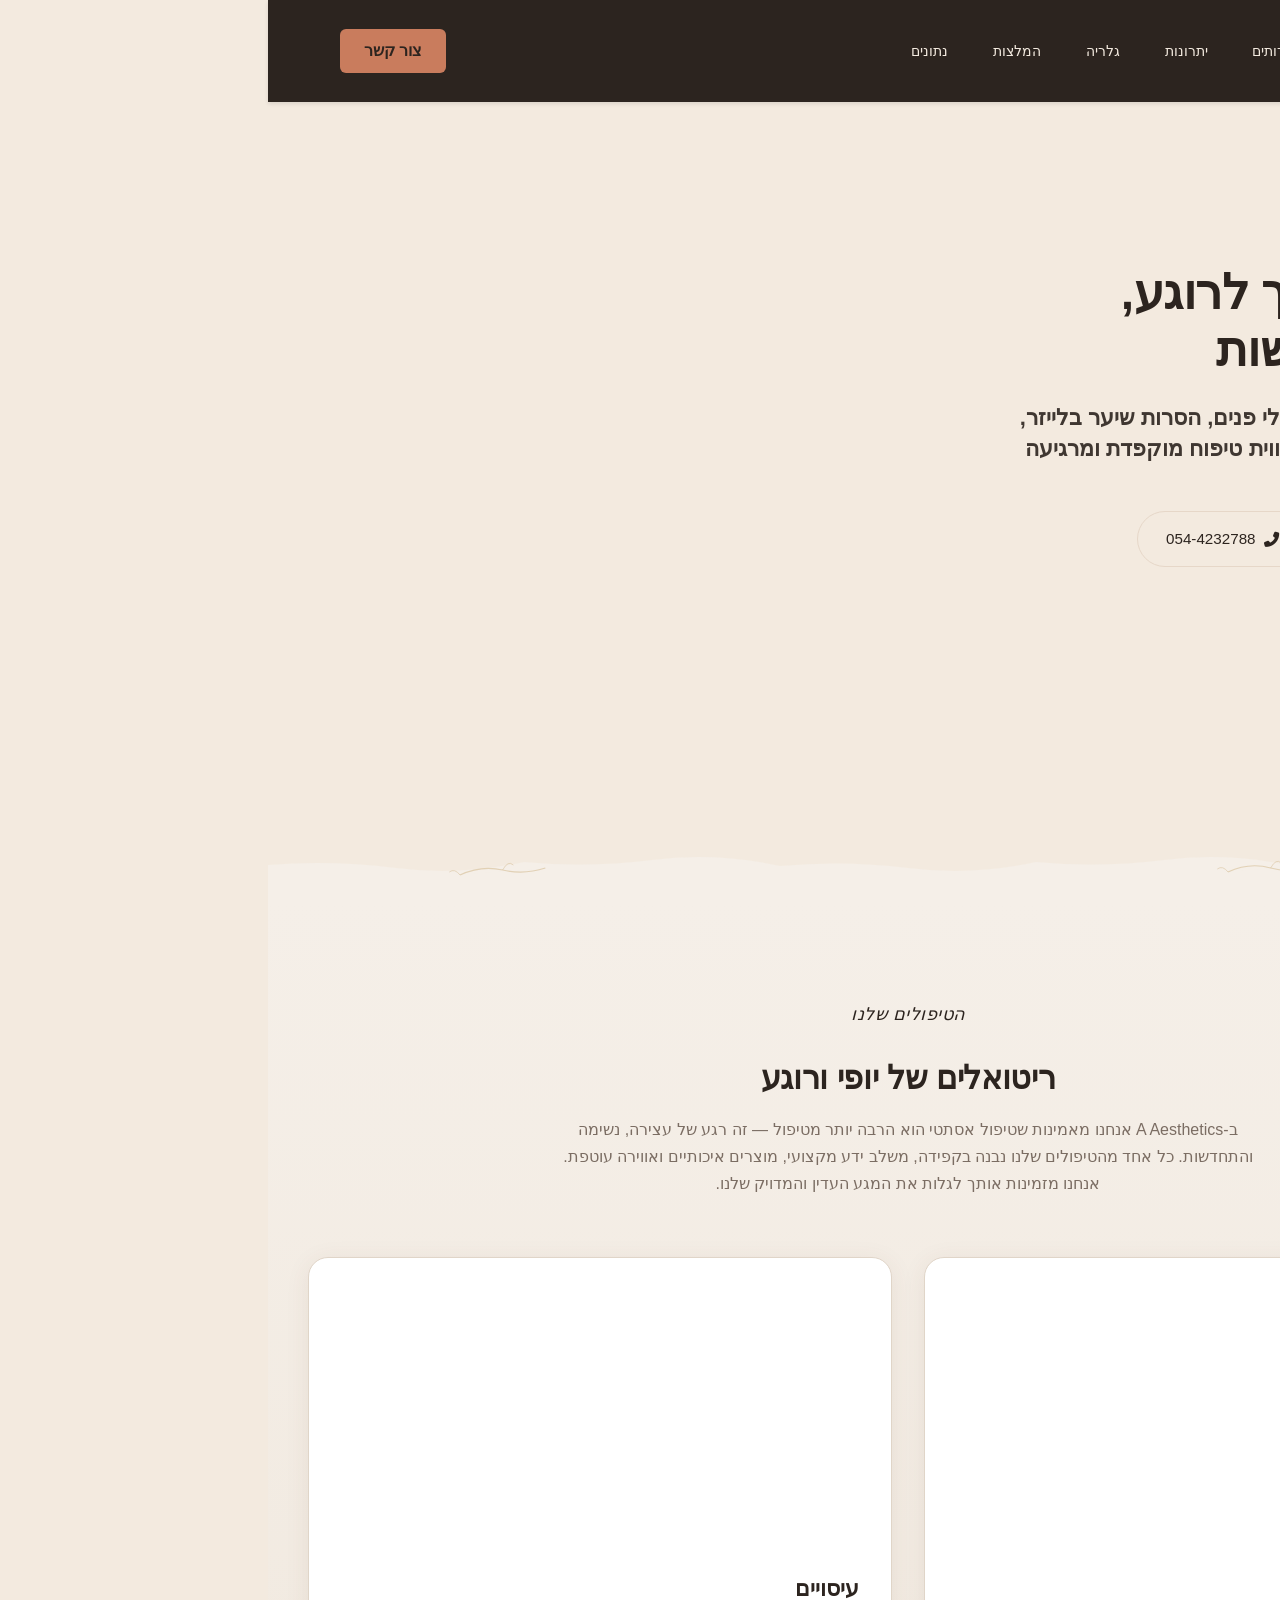
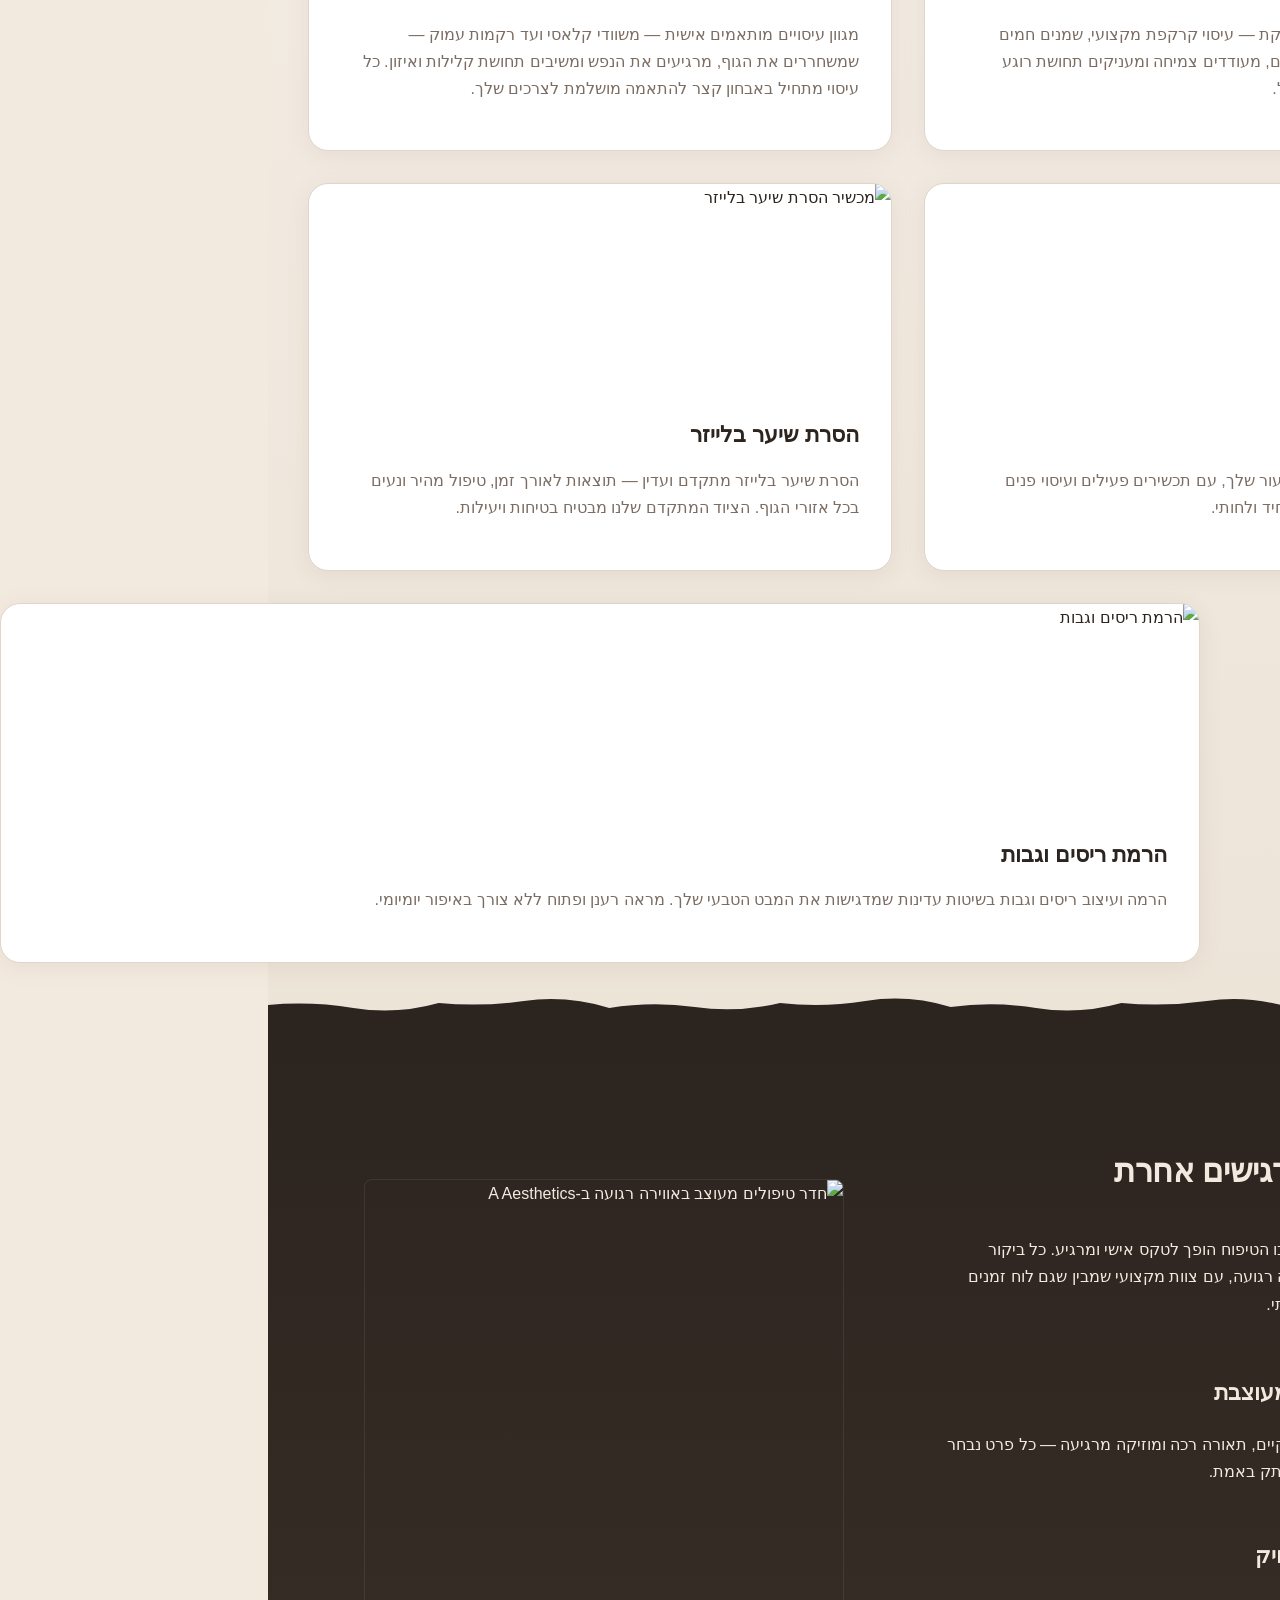
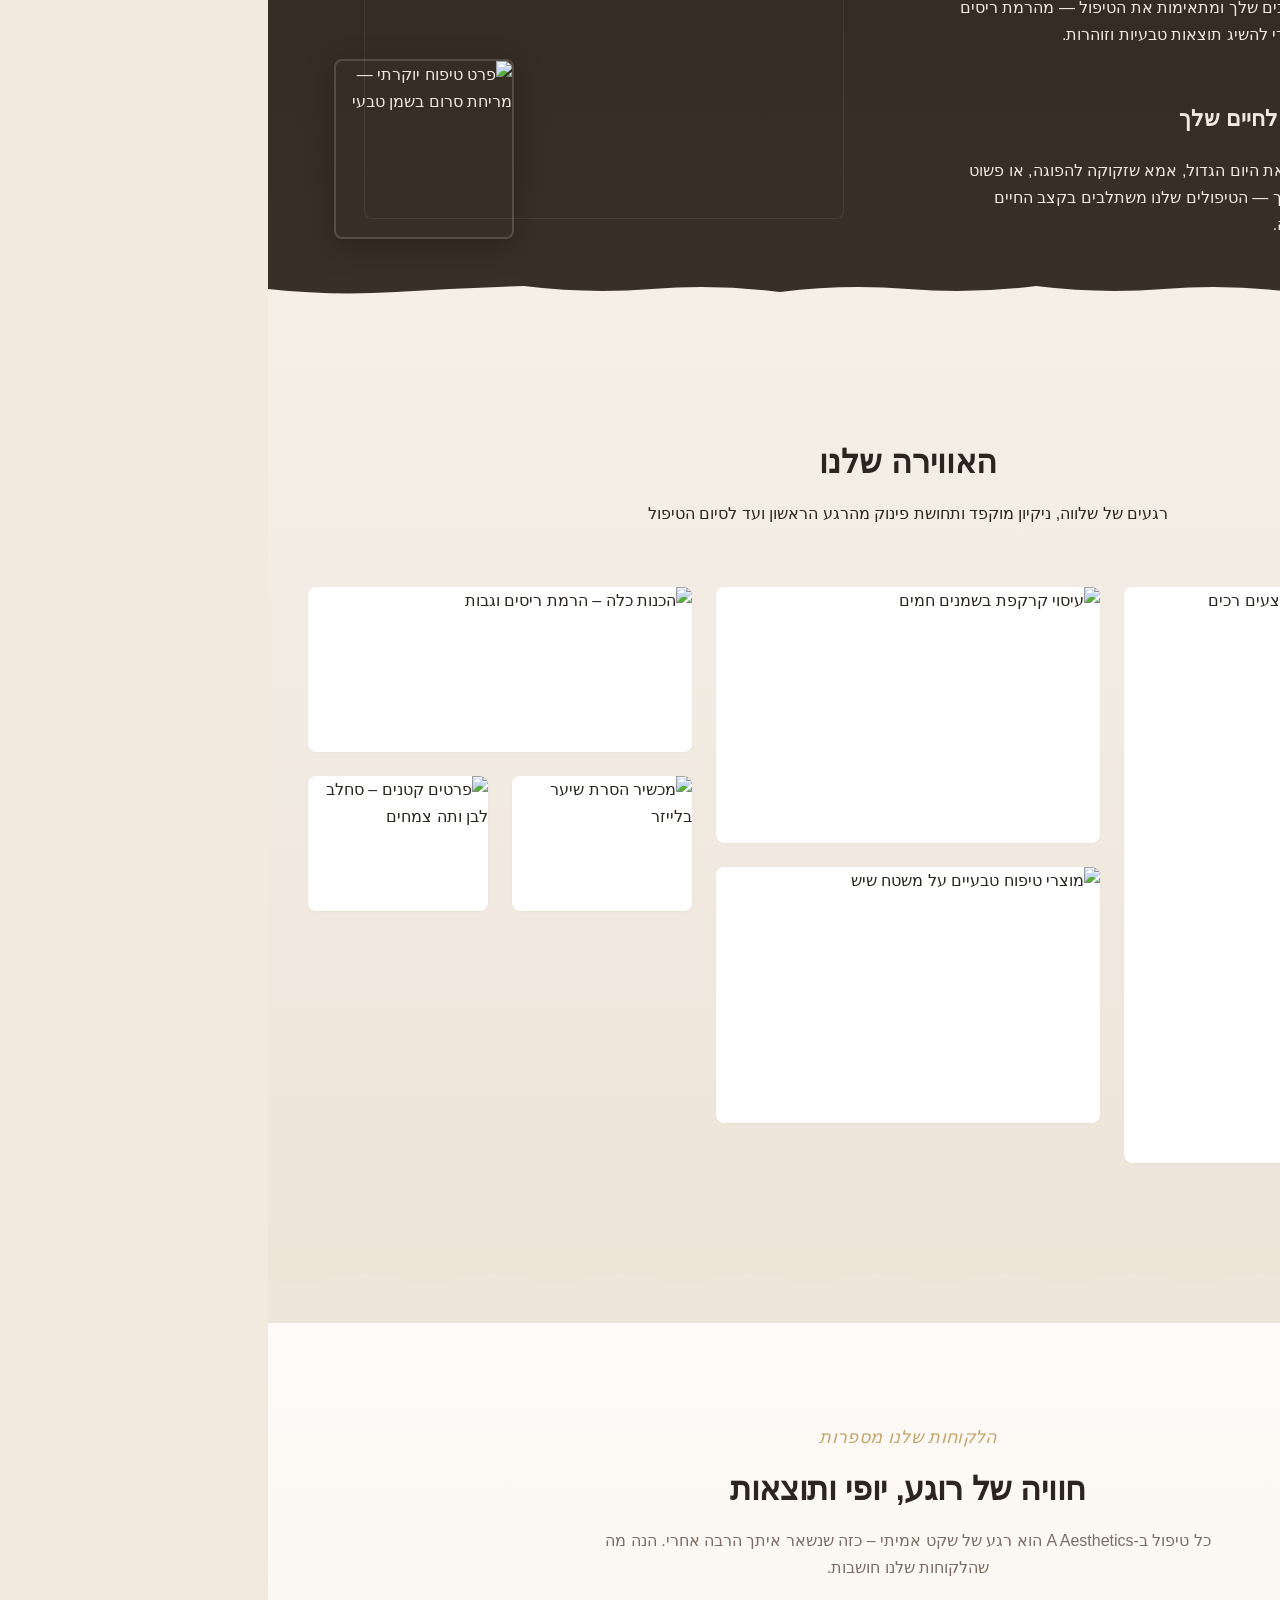
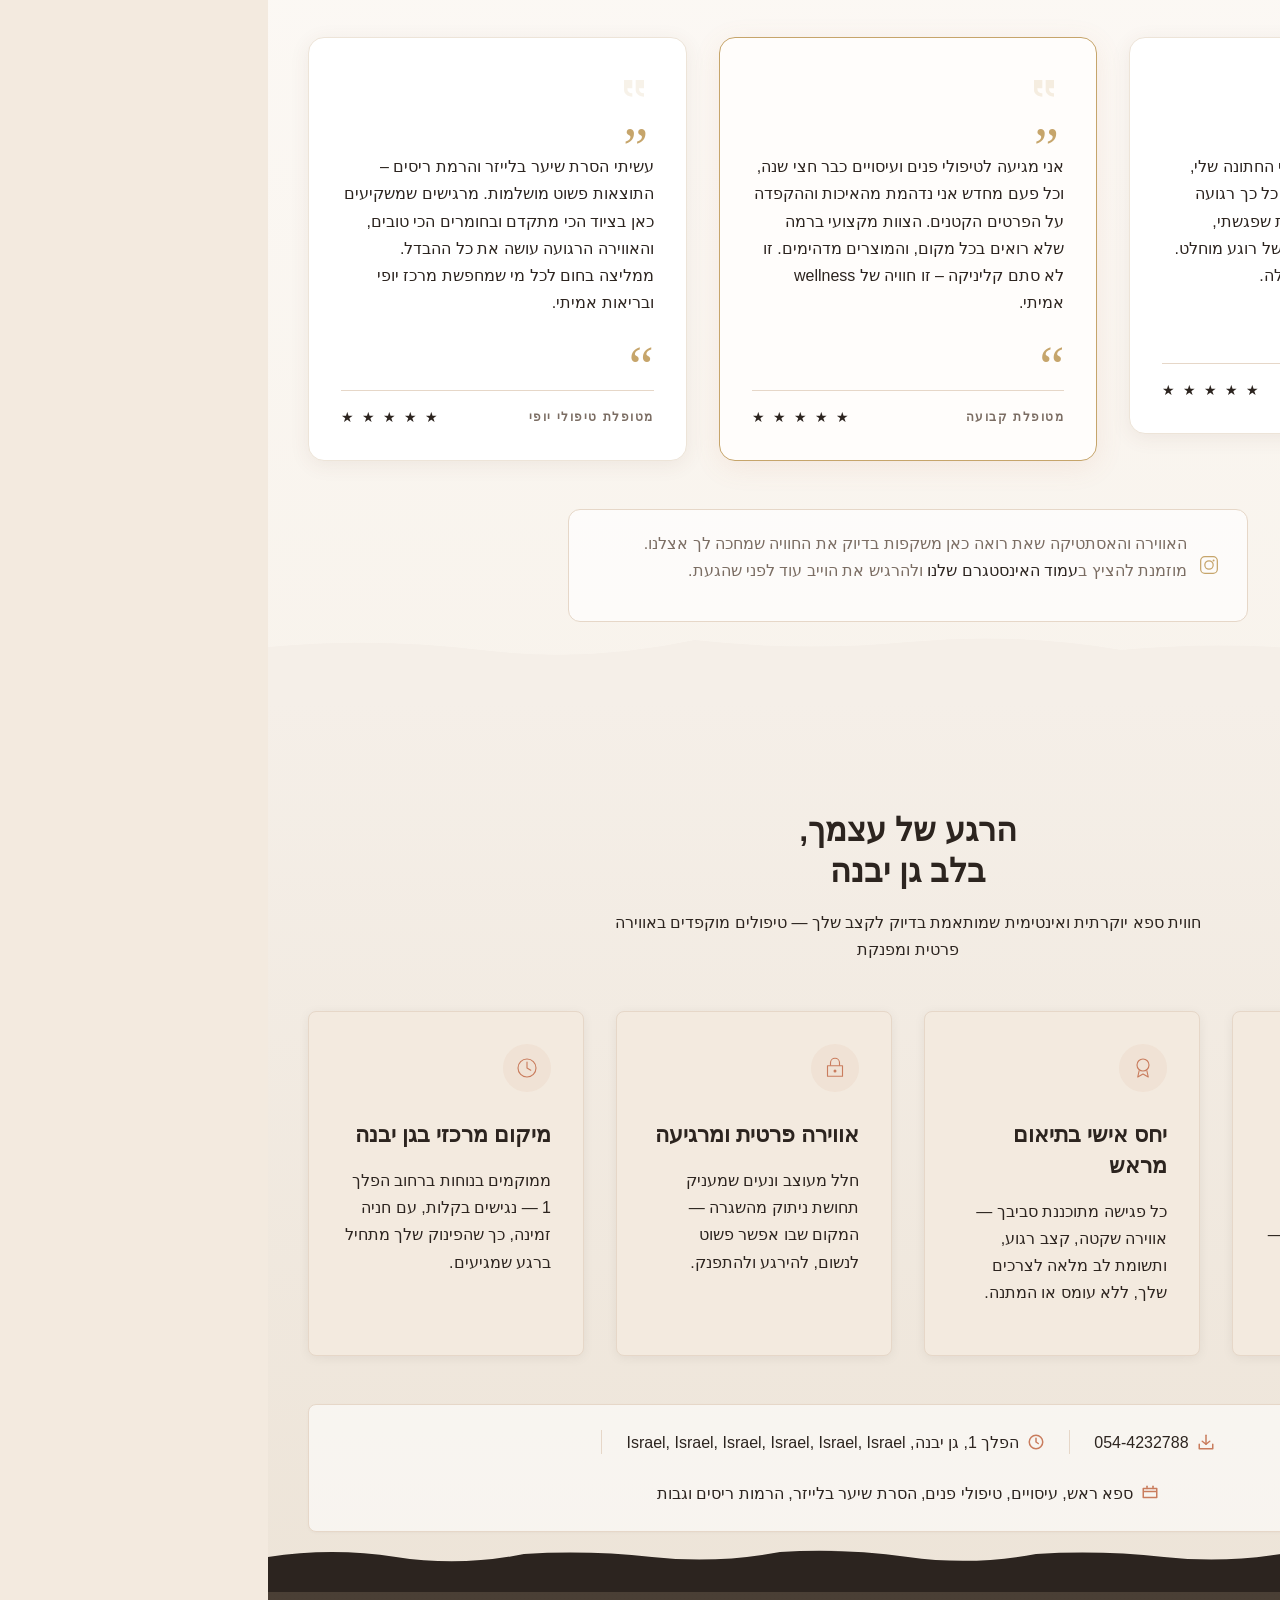
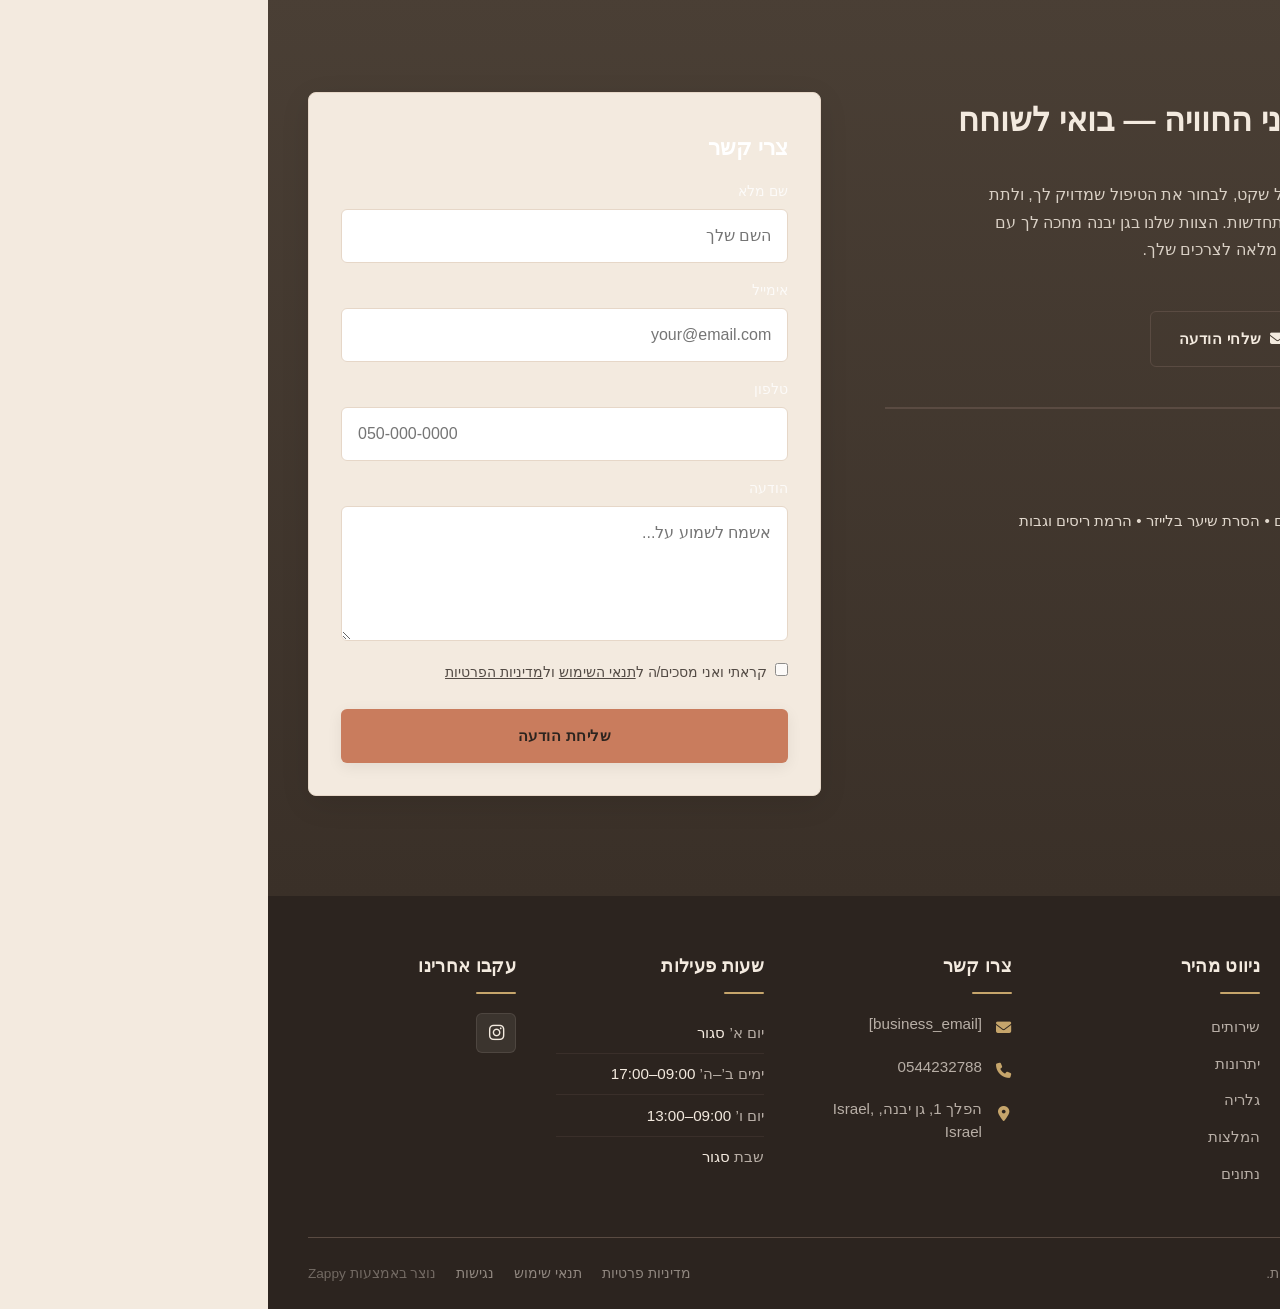
==== commit a0c9750a: "Incremental sync: 1 page(s) — update_image" ====
--- a/public/index.html
+++ b/public/index.html
@@ -1 +1 @@
-<!doctype html><html dir="rtl" lang="he"><head><meta charset="UTF-8"><meta content="width=device-width,initial-scale=1" name="viewport"><meta content="index, follow" name="robots"><title>התפנקי בספא יוקרתי לגוף ולנפש — A Aesthetics</title><meta content="חוויית ספא אסתטי ומפנק בגן יבנה עם טיפולי ראש, מסאז&#39;ים, הסרת שיער בלייזר והרמת ריסים. בואי ליהנות מרגע של שלווה ויופי אמיתי — קבעי תור עוד היום." name="description"><meta content="ספא יופי ובריאות, מרכז יופי ובריאות, ספא יוקרתי גן יבנה, טיפולי פנים יוקרתיים, הסרת שיער בלייזר" name="keywords"><link href="/assets/favicon.ico" rel="icon" type="image/x-icon"><link href="/assets/favicon-16x16.png" rel="icon" type="image/png" sizes="16x16"><link href="/assets/favicon-32x32.png" rel="icon" type="image/png" sizes="32x32"><link href="/assets/favicon-48x48.png" rel="icon" type="image/png" sizes="48x48"><link href="/assets/favicon-192x192.png" rel="icon" type="image/png" sizes="192x192"><link href="/assets/favicon-512x512.png" rel="icon" type="image/png" sizes="512x512"><link href="/assets/apple-touch-icon.png" rel="apple-touch-icon"><script>!function(){"use strict";var t="6362c43e-a0db-4698-99b1-687b27051d38",e="https://api.zappy5.com/api/analytics/track",a=18e5,n=2592e6,o=!0,i=!0,r=!0;var s=function(){var e="zappy_visitor_"+t,a=null;try{if(a=localStorage.getItem(e)){var o=JSON.parse(a),i=Date.now();if(i-o.created<n)return o.lastSeen=i,localStorage.setItem(e,JSON.stringify(o)),o.id}}catch(t){console.warn("Zappy Analytics: LocalStorage not available")}var r="zv_"+Date.now()+"_"+Math.random().toString(36).substr(2,9);try{localStorage.setItem(e,JSON.stringify({id:r,created:Date.now(),lastSeen:Date.now()}))}catch(t){}return r}(),c=function(){var e="zappy_session_"+t,n=null;try{if(n=sessionStorage.getItem(e)){var o=JSON.parse(n),i=Date.now();if(i-o.timestamp<a)return o.timestamp=i,sessionStorage.setItem(e,JSON.stringify(o)),o.id}}catch(t){console.warn("Zappy Analytics: SessionStorage not available")}var r="zs_"+Date.now()+"_"+Math.random().toString(36).substr(2,9);try{sessionStorage.setItem(e,JSON.stringify({id:r,timestamp:Date.now()}))}catch(t){}return r}();function l(a,n){n=n||{};var o={website_id:t,event_type:a,page_path:window.location.pathname,referrer:document.referrer||"direct",visitor_id:s,session_id:c,metadata:n};if(navigator.sendBeacon){var i=new Blob([JSON.stringify(o)],{type:"application/json"});navigator.sendBeacon(e,i)}else fetch(e,{method:"POST",headers:{"Content-Type":"application/json"},body:JSON.stringify(o),keepalive:!0}).catch(function(t){console.warn("Zappy Analytics: Failed to track event",t)})}o&&l("pageview",{title:document.title,url:window.location.href}),i&&document.addEventListener("click",function(t){var e=t.target;if("BUTTON"===e.tagName||e.closest("button")){var a="BUTTON"===e.tagName?e:e.closest("button");l("click",{element:"button",text:a.textContent.trim().substring(0,100),id:a.id||null,class:a.className||null})}else if("A"===e.tagName||e.closest("a")){var n="A"===e.tagName?e:e.closest("a");l("navigation",{element:"link",text:n.textContent.trim().substring(0,100),href:n.href,external:n.hostname!==window.location.hostname})}},!0),r&&document.addEventListener("submit",function(t){var e=t.target;l("form_submit",{form_id:e.id||null,form_name:e.name||null,form_action:e.action||null,form_method:e.method||"GET"})},!0);var d=Date.now();window.addEventListener("beforeunload",function(){l("page_unload",{time_on_page:Math.floor((Date.now()-d)/1e3),page_path:window.location.pathname})}),window.zappyAnalytics={track:l,getVisitorId:function(){return s},getSessionId:function(){return c}}}()</script><meta content="התפנקי בספא יוקרתי לגוף ולנפש — A Aesthetics" property="og:title"><meta content="חוויית ספא אסתטי ומפנק בגן יבנה עם טיפולי ראש, מסאז&#39;ים, הסרת שיער בלייזר והרמת ריסים. בואי ליהנות מרגע של שלווה ויופי אמיתי — קבעי תור עוד היום." property="og:description"><meta content="summary_large_image" name="twitter:card"><meta content="התפנקי בספא יוקרתי לגוף ולנפש — A Aesthetics" name="twitter:title"><meta content="חוויית ספא אסתטי ומפנק בגן יבנה עם טיפולי ראש, מסאז&#39;ים, הסרת שיער בלייזר והרמת ריסים. בואי ליהנות מרגע של שלווה ויופי אמיתי — קבעי תור עוד היום." name="twitter:description"><script type="application/ld+json">{"@context":"https://schema.org","@graph":[{"@type":"LocalBusiness","@id":"https://a-aesthetics.zappy5.app#organization","name":"A Aesthetics","url":"https://a-aesthetics.zappy5.app","description":"A aesthetic beauty and wellness spa located in Gan Yavne, Israel, offering a curated range of luxury treatments including head spa, massages, facial treatments, laser hair removal, and lash and brow lifts. The brand carries a calm, aesthetic, and inviting vibe — inspired by their Instagram presence (@a_aesthetic_il) — with a focus on elegance, serenity, and a refined beauty experience that feels both professional and deeply relaxing.","address":{"@type":"PostalAddress","streetAddress":"הפלך 1, גן יבנה, Israel, Israel"},"contactPoint":[{"@type":"ContactPoint","contactType":"customer service","telephone":"0544232788"}]},{"@type":"WebSite","@id":"https://a-aesthetics.zappy5.app#website","url":"https://a-aesthetics.zappy5.app","name":"A Aesthetics","publisher":{"@id":"https://a-aesthetics.zappy5.app#organization"}},{"@type":"ContactPage","@id":"https://a-aesthetics.zappy5.app#contactpage","url":"https://a-aesthetics.zappy5.app","name":"התפנקי בספא יוקרתי לגוף ולנפש — A Aesthetics","mainEntity":{"@id":"https://a-aesthetics.zappy5.app#organization"},"potentialAction":{"@type":"CommunicateAction","target":{"@type":"EntryPoint","urlTemplate":"https://a-aesthetics.zappy5.app/api/email/contact-form","actionPlatform":["http/method=POST"],"contentType":"application/json"},"instrument":[{"@type":"PropertyValue","name":"name","propertyID":"text","valueRequired":true,"description":"השם שלך"},{"@type":"PropertyValue","name":"email","propertyID":"email","valueRequired":true,"description":"your@email.com"},{"@type":"PropertyValue","name":"phone","propertyID":"tel","valueRequired":true,"description":"050-000-0000"},{"@type":"PropertyValue","name":"message","propertyID":"textarea","valueRequired":false,"description":"אשמח לשמוע על..."},{"@type":"PropertyValue","name":"privacy_consent","propertyID":"checkbox","valueRequired":true}]}}]}</script><meta content="website" property="og:type"><meta content="he_IL" property="og:locale"><link href="https://cdnjs.cloudflare.com/ajax/libs/font-awesome/6.4.0/css/all.min.css" rel="stylesheet"><style>.skip-link{position:absolute;top:0;left:0;transform:translateY(-200%);padding:12px 18px;background:var(--bg-dark,#1a1a1a);color:var(--text-light,#fff);font-weight:600;border-radius:0 0 8px 0;z-index:10000}.skip-link:focus{transform:none;outline:2px solid var(--ring,#fff);outline-offset:2px}:focus-visible{outline:2px solid var(--ring,currentColor);outline-offset:3px}</style><link href="/assets/favicon.ico" rel="icon" type="image/x-icon"><link href="/assets/favicon-16x16.png" rel="icon" type="image/png" sizes="16x16"><link href="/assets/favicon-32x32.png" rel="icon" type="image/png" sizes="32x32"><link href="/assets/favicon-48x48.png" rel="icon" type="image/png" sizes="48x48"><link href="/assets/favicon-192x192.png" rel="icon" type="image/png" sizes="192x192"><link href="/assets/favicon-512x512.png" rel="icon" type="image/png" sizes="512x512"><link href="/assets/apple-touch-icon.png" rel="apple-touch-icon"><link href="https://cdn.jsdelivr.net/npm/vanilla-cookieconsent@3/dist/cookieconsent.css" rel="stylesheet"><script src="https://cdn.jsdelivr.net/npm/vanilla-cookieconsent@3/dist/cookieconsent.umd.js"></script><script src="https://cdn.jsdelivr.net/gh/mickidum/acc_toolbar/acctoolbar/acctoolbar.min.js"></script><link href="/styles.css" rel="stylesheet"><script>window.ZAPPY_WEBSITE_ID="6362c43e-a0db-4698-99b1-687b27051d38",window.ZAPPY_API_BASE="https://api.zappy5.com"</script><style id="zappy-dropdown-submenu-styles">#navMenu li:has(.sub-menu),.nav-menu li:has(.sub-menu),.navbar li:has(.sub-menu),nav li:has(.sub-menu){position:relative}#navMenu .sub-menu,.nav-menu .sub-menu,.navbar .sub-menu,nav .sub-menu{display:block!important;position:absolute!important;top:100%;left:0;min-width:220px;background:#fff;border-radius:8px;box-shadow:0 8px 25px rgba(0,0,0,.15);padding:8px 0;opacity:0;visibility:hidden;transform:translateY(10px);transition:all .3s ease;z-index:1000;list-style:none;pointer-events:none}#navMenu li:hover>.sub-menu,.nav-menu li:hover>.sub-menu,.navbar li:hover>.sub-menu,nav li:hover>.sub-menu{opacity:1!important;visibility:visible!important;transform:translateY(0)!important;pointer-events:auto!important}.sub-menu li{list-style:none;margin:0;padding:0}.sub-menu a{display:block!important;padding:10px 16px!important;color:var(--text-dark,#333)!important;font-weight:500;text-decoration:none;white-space:nowrap;transition:background-color .2s}.sub-menu .zappy-nav-child>a{padding-left:28px!important;font-size:.9em!important;opacity:.85!important}[dir=rtl] .sub-menu .zappy-nav-child>a,html[lang=ar] .sub-menu .zappy-nav-child>a,html[lang=he] .sub-menu .zappy-nav-child>a{padding-left:10px!important;padding-right:28px!important}.sub-menu .zappy-nav-parent>a{font-weight:600!important}.sub-menu a:hover{background-color:#f5f5f5}[dir=rtl] .nav-menu .sub-menu,[dir=rtl] .navbar .sub-menu,[dir=rtl] nav .sub-menu,html[lang=ar] .nav-menu .sub-menu,html[lang=ar] .navbar .sub-menu,html[lang=ar] nav .sub-menu,html[lang=he] .nav-menu .sub-menu,html[lang=he] .navbar .sub-menu,html[lang=he] nav .sub-menu{left:auto!important;right:0!important}.sub-menu:empty,.sub-menu:not(:has(li)):not(:has(> a)),.sub-menu:not(:has(li:not(.zappy-hidden-menu-item))):not(:has(> a)){display:none!important;opacity:0!important;visibility:hidden!important;pointer-events:none!important}li:has(.menu-group-title):hover>.sub-menu{opacity:1!important;visibility:visible!important;transform:translateY(0)!important;pointer-events:auto!important}#navMenu>li>.menu-group-title,.nav-menu>li>.menu-group-title{display:inline-block;padding:.5rem 1rem;cursor:default;user-select:none}@media (max-width:768px){#navMenu .sub-menu,.nav-menu .sub-menu,.navbar .sub-menu,nav .sub-menu{position:static!important;transform:none!important;box-shadow:none!important;background:0 0!important;max-height:0;overflow:hidden;opacity:0;visibility:hidden;transition:max-height .3s ease,opacity .3s ease;padding:0!important;border-radius:0!important}#navMenu .sub-menu.mobile-expanded,.nav-menu .sub-menu.mobile-expanded,.navbar .sub-menu.mobile-expanded{max-height:none!important;overflow-y:visible!important;opacity:1!important;visibility:visible!important;padding:8px 0 8px 16px!important}[dir=rtl] .sub-menu.mobile-expanded,html[lang=he] .sub-menu.mobile-expanded{padding:8px 16px 8px 0!important}#navMenu li:hover>.sub-menu,.nav-menu li:hover>.sub-menu,.navbar li:hover>.sub-menu,nav li:hover>.sub-menu{opacity:0;visibility:hidden;pointer-events:none}#navMenu li>.sub-menu.mobile-expanded,.nav-menu li>.sub-menu.mobile-expanded,.navbar li>.sub-menu.mobile-expanded,nav li>.sub-menu.mobile-expanded{opacity:1!important;visibility:visible!important;pointer-events:auto!important}#navMenu li:has(.sub-menu),.nav-menu li:has(.sub-menu),.navbar li:has(.sub-menu),nav li:has(.sub-menu){display:flex!important;flex-wrap:wrap!important;align-items:center!important;position:relative!important;min-height:44px!important}#navMenu li:has(.sub-menu)>a,.nav-menu li:has(.sub-menu)>a,.navbar li:has(.sub-menu)>a,nav li:has(.sub-menu)>a{flex:1!important;min-width:0!important}#navMenu li:has(.sub-menu)>.menu-group-title,.nav-menu li:has(.sub-menu)>.menu-group-title,.navbar li:has(.sub-menu)>.menu-group-title,nav li:has(.sub-menu)>.menu-group-title{flex:1!important;min-width:0!important;padding:0!important;line-height:inherit!important}#navMenu li:has(.sub-menu)>.sub-menu,.nav-menu li:has(.sub-menu)>.sub-menu,.navbar li:has(.sub-menu)>.sub-menu,nav li:has(.sub-menu)>.sub-menu{flex-basis:100%!important;width:100%!important}#navMenu li:has(.sub-menu)>a [class*=arrow],#navMenu li:has(.sub-menu)>a [class*=chevron],.nav-menu li:has(.sub-menu)>a .fa-angle-down,.nav-menu li:has(.sub-menu)>a .fa-chevron-down,.nav-menu li:has(.sub-menu)>a [class*=arrow],.nav-menu li:has(.sub-menu)>a [class*=chevron],nav li:has(.sub-menu)>a [class*=arrow],nav li:has(.sub-menu)>a [class*=chevron]{display:none!important;visibility:hidden!important}.mobile-submenu-toggle{display:flex!important;align-items:center!important;justify-content:center!important;width:44px!important;height:auto!important;background:0 0!important;border:none!important;cursor:pointer!important;color:var(--text-light)!important;position:static!important;flex-shrink:0!important;align-self:stretch!important;z-index:2!important;padding:0!important;margin:0!important}.mobile-submenu-toggle::after{content:''!important;width:0!important;height:0!important;border-left:6px solid transparent!important;border-right:6px solid transparent!important;border-top:7px solid currentColor!important;transition:transform .3s ease!important}.mobile-submenu-toggle.expanded::after{transform:rotate(180deg)!important}.sub-menu a{padding:10px 0!important;display:block!important;color:var(--text-light)!important;white-space:normal!important}.sub-menu .zappy-nav-child>a{padding-left:28px!important;font-size:.9em!important;opacity:.85!important}[dir=rtl] .sub-menu .zappy-nav-child>a,html[lang=ar] .sub-menu .zappy-nav-child>a,html[lang=he] .sub-menu .zappy-nav-child>a{padding-left:0!important;padding-right:28px!important}.sub-menu .zappy-nav-parent>a{font-weight:600!important}#navMenu.active,.nav-menu.active{max-width:100vw!important;overflow-x:hidden!important;box-sizing:border-box!important}.navbar .sub-menu li a,.zappy-products-dropdown .sub-menu a,nav.navbar .sub-menu li a{color:var(--text-light)!important}}@media (min-width:769px){.mobile-submenu-toggle{display:none!important}}</style><style id="zappy-widget-visibility">html[dir=rtl] .whatsapp-float{right:20px!important;left:auto!important}html:not([dir]) .whatsapp-float,html[dir=ltr] .whatsapp-float{left:20px!important;right:auto!important}html[dir=rtl] #mic-access-tool-general-button,html[dir=rtl] #mic-init-access-tool #mic-access-tool-general-button,html[dir=rtl] #mic-init-access-tool .mic-access-tool-general-button,html[dir=rtl] ._access-icon,html[dir=rtl] .mic-access-tool-general-button{left:20px!important;right:auto!important}html:not([dir]) #mic-access-tool-general-button,html:not([dir]) #mic-init-access-tool #mic-access-tool-general-button,html:not([dir]) #mic-init-access-tool .mic-access-tool-general-button,html:not([dir]) ._access-icon,html:not([dir]) .mic-access-tool-general-button,html[dir=ltr] #mic-access-tool-general-button,html[dir=ltr] #mic-init-access-tool #mic-access-tool-general-button,html[dir=ltr] #mic-init-access-tool .mic-access-tool-general-button,html[dir=ltr] ._access-icon,html[dir=ltr] .mic-access-tool-general-button{right:20px!important;left:auto!important}@media (max-width:768px){.whatsapp-float{display:flex!important}}@media (min-width:769px){.whatsapp-float{display:flex!important}}@media (max-width:768px){#mic-access-tool-general-button,#mic-init-access-tool #mic-access-tool-general-button,#mic-init-access-tool .mic-access-tool-general-button,._access-icon,.mic-access-tool-general-button{display:flex!important;visibility:visible!important;opacity:1!important;pointer-events:auto!important}#mic-access-tool-box.opened-mic-access-tool,#mic-init-access-tool #mic-access-tool-box.opened-mic-access-tool,.mic-access-tool-box.opened-mic-access-tool{visibility:visible!important;opacity:1!important;pointer-events:auto!important}}@media (min-width:769px){#mic-access-tool-general-button,#mic-init-access-tool #mic-access-tool-general-button,#mic-init-access-tool .mic-access-tool-general-button,._access-icon,.mic-access-tool-general-button{display:flex!important;visibility:visible!important;opacity:1!important;pointer-events:auto!important}#mic-access-tool-box.opened-mic-access-tool,#mic-init-access-tool #mic-access-tool-box.opened-mic-access-tool,.mic-access-tool-box.opened-mic-access-tool{visibility:visible!important;opacity:1!important;pointer-events:auto!important}}</style></head><body><a href="#main" class="skip-link">דלג לתוכן הראשי</a><nav class="navbar"><button class="mobile-toggle" aria-label="Menu" id="mobileToggle"><svg viewBox="0 0 24 24" fill="none" height="24" width="24" class="hamburger-icon"><path d="M3 12h18M3 6h18M3 18h18" stroke="currentColor" stroke-width="2" stroke-linecap="round"></path></svg> <svg viewBox="0 0 24 24" fill="none" height="24" width="24" class="close-icon" style="display:none"><path d="M18 6L6 18M6 6l12 12" stroke="currentColor" stroke-width="2" stroke-linecap="round"></path></svg></button> <button class="phone-header-btn" aria-label="Call" data-phone="0544232788"><svg viewBox="0 0 24 24" fill="currentColor" height="20" width="20"><path d="M22 16.92v3a2 2 0 0 1-2.18 2 19.79 19.79 0 0 1-8.63-3.07 19.5 19.5 0 0 1-6-6 19.79 19.79 0 0 1-3.07-8.67A2 2 0 0 1 4.11 2h3a2 2 0 0 1 2 1.72 12.84 12.84 0 0 0 .7 2.81 2 2 0 0 1-.45 2.11L8.09 9.91a16 16 0 0 0 6 6l1.27-1.27a2 2 0 0 1 2.11-.45 12.84 12.84 0 0 0 2.81.7A2 2 0 0 1 22 16.92z"></path></svg></button><div class="nav-container"><div class="nav-right-group"><div class="nav-brand"><a href="/" class="logo-link"><img alt="A Aesthetics" src="/assets/site---------image-1.webp" class="logo"></a></div><ul class="nav-menu" id="navMenu"><li><a href="#services">שירותים</a></li><li><a href="#benefits">יתרונות</a></li><li><a href="#gallery">גלריה</a></li><li><a href="#testimonials">המלצות</a></li><li><a href="#stats">נתונים</a></li><li class="mobile-contact-link nav-cta-mobile-item"><a href="#contact" class="nav-cta-btn">צור קשר</a></li></ul></div><div class="nav-cta-container"><a href="#contact" class="nav-cta-btn">צור קשר</a></div></div></nav><script>window.addEventListener("load",function(){const e=document.querySelector(".navbar, nav, header");if(!e)return void console.log("[Navbar] Navbar element not found");let t=document.getElementById("mobileToggle")||document.querySelector(".mobile-toggle")||document.querySelector(".hamburger")||document.querySelector(".hamburger-menu")||document.querySelector(".menu-toggle")||document.querySelector(".burger-menu")||document.querySelector('[aria-label="Menu"]')||document.querySelector('[aria-label="תפריט"]');const o=document.querySelector(".phone-header-btn"),n=window.getComputedStyle(e);let r=n.backgroundColor;if(console.log("[Navbar] Initial navbar background:",r),"transparent"===r||"rgba(0, 0, 0, 0)"===r||r.startsWith("rgba")&&r.includes(", 0)")){const e=n.backgroundImage;if(e&&"none"!==e)console.log("[Navbar] Navbar has background image/gradient, using dark text"),r="rgb(240, 240, 240)";else{const e=window.getComputedStyle(document.body).backgroundColor;console.log("[Navbar] Navbar transparent, using body background:",e),r=e}}const a=r.match(/\d+/g);if(a&&a.length>=3){const e=(.299*parseInt(a[0])+.587*parseInt(a[1])+.114*parseInt(a[2]))/255;console.log("[Navbar] Mobile button colors preserved from Claude CSS (luminance:",e.toFixed(2)+")");const n=document.createElement("style");n.id="zappy-mobile-nav-fix";document.documentElement.lang;document.documentElement.dir,n.textContent='\n        /* Hide mobile buttons on desktop, show only on mobile */\n        @media (min-width: 769px) {\n          .mobile-toggle,\n          .phone-header-btn {\n            display: none !important;\n          }\n        }\n        \n        /* Show and position mobile buttons correctly on mobile */\n        @media (max-width: 768px) {\n          .navbar,\n          nav.navbar {\n            min-height: 70px !important;\n          }\n\n          .mobile-toggle,\n          .phone-header-btn {\n            position: absolute !important;\n            top: 0 !important;\n            bottom: 0 !important;\n            margin-top: auto !important;\n            margin-bottom: auto !important;\n            transform: none !important;\n            z-index: 1001 !important;\n            display: flex !important;\n            align-items: center !important;\n            justify-content: center !important;\n            width: 36px !important;\n            height: 36px !important;\n            border-radius: 50% !important;\n            border: none !important;\n            cursor: pointer !important;\n            padding: 6px !important;\n            background: none !important;\n            color: var(--nav-text, var(--text-light)) !important;\n            touch-action: manipulation !important;\n            -webkit-tap-highlight-color: transparent !important;\n          }\n\n          html[data-zappy-site-type="ecommerce"] .phone-header-btn,\n          body[data-zappy-site-type="ecommerce"] .phone-header-btn,\n          html[data-zappy-site-type="ecommerce"] header .phone-header-btn,\n          html[data-zappy-site-type="ecommerce"] nav .phone-header-btn {\n            display: none !important;\n            visibility: hidden !important;\n            width: 0 !important;\n            height: 0 !important;\n            min-width: 0 !important;\n            overflow: hidden !important;\n          }\n          \n          /* LTR positioning (default): hamburger LEFT, phone RIGHT */\n          html:not([dir="rtl"]):not([lang="he"]):not([lang="ar"]) .mobile-toggle,\n          html[dir="ltr"] .mobile-toggle {\n            left: 12px !important;\n            right: auto !important;\n          }\n          html:not([dir="rtl"]):not([lang="he"]):not([lang="ar"]) .phone-header-btn,\n          html[dir="ltr"] .phone-header-btn {\n            right: 12px !important;\n            left: auto !important;\n          }\n          \n          /* RTL positioning: hamburger RIGHT, phone LEFT */\n          html[dir="rtl"] .mobile-toggle,\n          html[lang="he"] .mobile-toggle,\n          html[lang="ar"] .mobile-toggle {\n            right: 12px !important;\n            left: auto !important;\n          }\n          html[dir="rtl"] .phone-header-btn,\n          html[lang="he"] .phone-header-btn,\n          html[lang="ar"] .phone-header-btn {\n            left: 12px !important;\n            right: auto !important;\n          }\n          \n          /* CRITICAL: Ensure nav-container has min-height on mobile */\n          /* All children are positioned absolutely/fixed on mobile, so height:auto collapses to 0 */\n          .nav-container {\n            min-height: 70px !important;\n            position: relative !important;\n          }\n          \n          /* Ensure SVG icons are properly sized and inherit color */\n          .mobile-toggle svg,\n          .phone-header-btn svg {\n            width: 24px !important;\n            height: 24px !important;\n            /* Don\'t force display - let JavaScript control hamburger/close toggle */\n          }\n          \n          /* Reset nav-cta-container on mobile - remove desktop box-shadow/padding */\n          /* that creates a visible ghost box when CTA button is hidden */\n          .nav-cta-container {\n            box-shadow: none !important;\n            padding: 0 !important;\n          }\n          \n          /* Hide nav-cta-container entirely on mobile when there\'s no lang-switcher */\n          /* (only the CTA button is inside, and it\'s hidden on mobile) */\n          .nav-cta-container:not(:has(.lang-switcher)) {\n            display: none !important;\n          }\n          \n          /* CRITICAL: Prevent hero image fade gradient from bleeding over headline text */\n          /* The .image-fade-gradient has bottom: -30px (extends below parent) */\n          /* On mobile stacked layout, this overlaps the h1 text below the image */\n          .hero-image-column {\n            overflow: hidden !important;\n          }\n          .image-fade-gradient {\n            bottom: 0 !important;\n          }\n          \n          /* Hide desktop language switcher on mobile - hamburger menu handles it */\n          /* High specificity to override stored CSS */\n          .lang-switcher,\n          .nav-cta-container .lang-switcher,\n          .nav-container .lang-switcher,\n          .navbar .lang-switcher,\n          .navbar .nav-cta-container .lang-switcher {\n            display: none !important;\n          }\n        }\n      ';const r=document.getElementById("zappy-mobile-nav-fix");r&&r.remove(),document.head.appendChild(n),console.log("[Navbar] Critical CSS injected for mobile nav positioning");const i=window.innerWidth<=768;if(t){const e=t.querySelector(".hamburger-icon"),o=t.querySelector(".close-icon");e&&(e.style.setProperty("width","24px","important"),e.style.setProperty("height","24px","important"),e.style.setProperty("display","block","important")),o&&(o.style.setProperty("width","24px","important"),o.style.setProperty("height","24px","important"),o.style.setProperty("display","none","important")),i?(t.style.setProperty("position","absolute","important"),t.style.setProperty("top","0","important"),t.style.setProperty("bottom","0","important"),t.style.setProperty("margin-top","auto","important"),t.style.setProperty("margin-bottom","auto","important"),t.style.setProperty("transform","none","important"),t.style.setProperty("z-index","1001","important"),t.style.removeProperty("left"),t.style.removeProperty("right"),console.log("[Navbar] Mobile toggle positioning applied (mobile viewport)")):(t.style.removeProperty("position"),t.style.removeProperty("top"),t.style.removeProperty("transform"),t.style.removeProperty("z-index"),t.style.removeProperty("left"),t.style.removeProperty("right"),console.log("[Navbar] Desktop viewport - cleared mobile toggle inline positioning"))}if(o){const e=o.querySelector("svg");e&&(e.style.width="24px",e.style.height="24px",e.setAttribute("width","24"),e.setAttribute("height","24")),i?(o.style.setProperty("position","absolute","important"),o.style.setProperty("top","0","important"),o.style.setProperty("bottom","0","important"),o.style.setProperty("margin-top","auto","important"),o.style.setProperty("margin-bottom","auto","important"),o.style.setProperty("transform","none","important"),o.style.setProperty("z-index","1001","important"),o.style.removeProperty("left"),o.style.removeProperty("right"),console.log("[Navbar] Phone button positioning applied (mobile viewport)")):(o.style.removeProperty("position"),o.style.removeProperty("top"),o.style.removeProperty("transform"),o.style.removeProperty("z-index"),o.style.removeProperty("left"),o.style.removeProperty("right"),console.log("[Navbar] Desktop viewport - cleared phone button inline positioning"))}}else console.log("[Navbar] Could not parse background color:",r);t=document.getElementById("mobileToggle")||document.querySelector(".mobile-toggle")||document.querySelector(".hamburger")||document.querySelector(".hamburger-menu")||document.querySelector(".menu-toggle")||document.querySelector(".burger-menu")||document.querySelector('[aria-label="Menu"]')||document.querySelector('[aria-label="תפריט"]');const i=document.getElementById("navMenu")||document.querySelector(".nav-menu")||document.querySelector(".nav-links")||document.querySelector("nav ul:not(.submenu)");if(!t||!i)return void console.log("[Navbar] Mobile toggle or menu not found:",{toggle:!!t,menu:!!i});i.id||(i.id="navMenu"),console.log("[Navbar] Initializing mobile menu...");const l=t.cloneNode(!0);t.parentNode.replaceChild(l,t);var s=0;function p(e){var t=Date.now();t-s<300||(s=t,function(e){e.preventDefault(),e.stopPropagation();const t=l.querySelector(".hamburger-icon"),o=l.querySelector(".close-icon");i.classList.contains("active")?(i.classList.remove("active"),t&&t.style.setProperty("display","block","important"),o&&o.style.setProperty("display","none","important"),document.body.style.overflow="",document.body.classList.remove("menu-open"),console.log("[Navbar] Menu closed")):(i.classList.add("active"),t&&t.style.setProperty("display","none","important"),o&&o.style.setProperty("display","block","important"),document.body.style.overflow="hidden",document.body.classList.add("menu-open"),console.log("[Navbar] Menu opened"))}(e))}l.addEventListener("click",p),l.addEventListener("touchend",p),document.addEventListener("keydown",function(e){if(("Escape"===e.key||"Esc"===e.key)&&i.classList.contains("active")){const e=l.querySelector(".hamburger-icon"),t=l.querySelector(".close-icon");i.classList.remove("active"),e&&e.style.setProperty("display","block","important"),t&&t.style.setProperty("display","none","important"),document.body.style.overflow="",document.body.classList.remove("menu-open"),console.log("[Navbar] Menu closed (Escape)")}}),i.querySelectorAll("a").forEach(function(e){e.addEventListener("click",function(){if("#"===this.getAttribute("href"))return;const e=l.querySelector(".hamburger-icon"),t=l.querySelector(".close-icon");i.classList.remove("active"),e&&e.style.setProperty("display","block","important"),t&&t.style.setProperty("display","none","important"),document.body.style.overflow="",document.body.classList.remove("menu-open"),console.log("[Navbar] Menu closed (link clicked)")})});var m=i.querySelectorAll(".dropdown-toggle");m.forEach(function(e){e.addEventListener("click",function(e){e.preventDefault(),e.stopPropagation();var t=this.closest(".nav-dropdown");t&&(t.parentNode.querySelectorAll(".nav-dropdown.open").forEach(function(e){e!==t&&e.classList.remove("open")}),t.classList.toggle("open"),console.log("[Navbar] Dropdown toggled:",t.classList.contains("open")?"open":"closed"))})}),document.addEventListener("click",function(e){e.target.closest(".nav-dropdown")||document.querySelectorAll(".nav-dropdown.open").forEach(function(e){e.classList.remove("open")})}),console.log("[Navbar] Dropdown handlers initialized for "+m.length+" dropdowns"),o&&o.addEventListener("click",function(){const e=document.querySelectorAll('a[href^="tel:"]'),t=e.length>0?e[0].getAttribute("href").replace("tel:",""):"0544232788";window.location.href="tel:"+t,console.log("[Navbar] Phone button clicked")}),console.log("[Navbar] Mobile menu initialized successfully")})</script><main id="main"><section class="index-hero-section" data-band-index="0" data-layout-spec="דף הבית-hero" id="hero" data-hero-treatment="fade-bleed" data-hero-type="fullscreen-scrim" style="--hero-fade-color:var(--bg-light)"><img alt="טיפול ספא ראש מרגיע במכון אסתטיקה בגן יבנה" src="/assets/site-index-hero-image-1.webp" data-context="A serene spa treatment scene in warm, golden-hour lighting. A close-up of a therapist hands gently massaging a client scalp during a head spa ritual, with soft linen textures, dried botanicals, and a calm, minimalist aesthetic. The subject is positioned toward the left side of the frame, leaving the right side softly blurred and fading into a creamy warm tone." data-placeholder="index-hero-image-1" height="600" width="1200" loading="eager" class="hero-fade-img" data-hero-bg="true" fetchpriority="high"><div class="hero-fade-content"><div class="hero-brand-mark"><span class="hero-brand-text">A Aesthetics</span> <span class="hero-brand-divider"></span></div><h1 class="display-xl">המקום שלך לרוגע,<br>יופי והתחדשות</h1><h3 class="hero-subtitle">ספא ראש, עיסויים, טיפולי פנים, הסרות שיער בלייזר, הרמות ריסים וגבות — חווית טיפוח מוקפדת ומרגיעה בלב גן יבנה.</h3><div class="hero-cta-row"><a href="#contact" class="hero-cta btn-primary">לתיאום פגישת ייעוץ</a> <a href="tel:0544232788" class="hero-cta btn-secondary"><i class="fas fa-phone-alt"></i> 054-4232788</a></div><p class="hero-trust-note"><i class="fas fa-map-marker-alt"></i>הפלך 1, גן יבנה, Israel, Israel</p></div><div class="index-hero-divider-wrapper"><svg viewBox="0 0 1200 80" xmlns="http://www.w3.org/2000/svg" preserveAspectRatio="none" aria-hidden="true" data-no-icon-edit="true"><path d="M0,80 L0,45 Q60,40 120,48 T240,42 Q300,48 360,40 T480,46 Q540,40 600,48 T720,42 Q780,48 840,40 T960,46 Q1020,40 1080,48 T1200,42 L1200,80 Z" fill="#F5EFE8"></path><path d="M180,55 Q200,45 220,50 T260,48" stroke="#C6A56B" stroke-width="1.2" fill="#F5EFE8" opacity="0.4"></path><path d="M220,50 Q225,40 230,45" stroke="#C6A56B" stroke-width="0.8" fill="#F5EFE8" opacity="0.4"></path><path d="M180,55 Q175,48 170,52" stroke="#C6A56B" stroke-width="0.8" fill="#F5EFE8" opacity="0.4"></path><path d="M900,52 Q920,42 940,48 T980,45" stroke="#C6A56B" stroke-width="1.2" fill="#F5EFE8" opacity="0.4"></path><path d="M940,48 Q945,38 950,43" stroke="#C6A56B" stroke-width="0.8" fill="#F5EFE8" opacity="0.4"></path><path d="M900,52 Q895,45 890,49" stroke="#C6A56B" stroke-width="0.8" fill="#F5EFE8" opacity="0.4"></path></svg></div></section><section class="index-services-section" data-band-index="1" data-layout-spec="דף הבית-services" id="services"><div class="index-services-section__container"><div class="index-services-section__intro"><p><span class="index-services-section__label" style="color:rgb(44, 36, 31) !important">הטיפולים שלנו</span></p><h2 class="index-services-section__title">ריטואלים של יופי ורוגע</h2><p class="index-services-section__description">ב-A Aesthetics אנחנו מאמינות שטיפול אסתטי הוא הרבה יותר מטיפול — זה רגע של עצירה, נשימה והתחדשות. כל אחד מהטיפולים שלנו נבנה בקפידה, משלב ידע מקצועי, מוצרים איכותיים ואווירה עוטפת. אנחנו מזמינות אותך לגלות את המגע העדין והמדויק שלנו.</p></div><div class="index-services-section__grid zappy-preserve-css-grid" style="display:grid;--zappy-grid-cols:repeat(auto-fit, minmax(min(100%, 480px), 1fr));grid-template-columns:repeat(auto-fit, minmax(min(100%, 480px), 1fr));align-items:stretch !important" data-original-gap="32px" data-original-item-width="584" data-zappy-auto-grid="true" data-zappy-explicit-columns="true" id="zappy-auto-grid-1782659585460-f0p559"><article class="index-services-section__card index-services-section__card--large" data-grid-item-index="0"><div class="index-services-section__card-image"><div class="zappy-resizable-hover" style="position:relative !important;overflow:hidden !important;width:584px !important;max-width:100% !important;margin-left:auto !important;margin-right:auto !important;height:436px !important;display:block !important;padding-bottom:0px !important" data-element-id="img-1782644975660-c20q3go8z" data-element-type="image" data-zappy-wrapper-margins-applied="true" data-zappy-zoom-clip="true" data-zappy-zoom-wrapper="true" data-zappy-zoom-wrapper-align="center" data-zappy-zoom-wrapper-height="436px" data-zappy-zoom-wrapper-width="584px" data-zappy-zoom-wrapper-width-mode="px" data-zappy-card-slot-fill="1"><img alt="טיפול ספא ראש מרגיע" src="/assets/site-index-services-image-1-1782645397550-rkqpof.webp?v=1782645400040" data-context="A serene head spa treatment scene in a warm, softly lit spa room. A person receiving a scalp massage with aromatic oils, hands gently working through hair, visible steam and soft linen textures. Warm clay and cream tones, clean aesthetic." data-placeholder="index-services-image-1" height="400" width="600" decoding="async" data-element-id="img-1782644975660-c20q3go8z" data-element-type="image" data-zappy-zoom="1.3" style="object-position:50% 50% !important;margin:0px !important;left:-15.2518% !important;top:-15% !important;width:130.504% !important;height:130% !important;max-width:none !important;max-height:none !important;display:block !important;object-fit:cover !important;position:absolute !important" data-zappy-object-position="50% 50%" data-zappy-original-height="265.78125" data-zappy-original-width="356"></div></div><div class="index-services-section__card-content"><h3 class="index-services-section__card-title">ספא ראש</h3><p class="index-services-section__card-text">חוויית ספא ראש עמוקה ומפנקת — עיסוי קרקפת מקצועי, שמנים חמים וקיטור עדין שמשחררים מתחים, מעודדים צמיחה ומעניקים תחושת רוגע שממשיכה הרבה אחרי הטיפול.</p></div></article><article class="index-services-section__card index-services-section__card--large" data-grid-item-index="1"><div class="index-services-section__card-image"><div style="position:relative !important;overflow:hidden !important;width:584px !important;max-width:100% !important;margin-left:auto !important;margin-right:auto !important;height:436px !important;display:block !important" data-element-id="img-1782644975660-teaq6eqo8" data-element-type="image" data-zappy-wrapper-margins-applied="true" data-zappy-zoom-clip="true" data-zappy-zoom-wrapper="true" data-zappy-zoom-wrapper-align="center" data-zappy-zoom-wrapper-height="436px" data-zappy-zoom-wrapper-width="584px" data-zappy-zoom-wrapper-width-mode="px"><img alt="עיסוי מקצועי בספא" src="/assets/site-index-services-image-2.webp" data-context="Close-up of a professional massage treatment in a warm spa setting. Hands applying oil to smooth skin, soft focus background with rolled towels and a candle. Earthy olive and clay color palette, calm and intimate atmosphere." data-placeholder="index-services-image-2" height="400" width="600" decoding="async" loading="lazy" data-element-id="img-1782644975660-teaq6eqo8" data-element-type="image" data-zappy-zoom="1.03" style="object-position:50% 50%;margin:0px !important;left:-1.69951% !important;top:-1.5% !important;width:103.399% !important;height:103% !important;max-width:none !important;max-height:none !important;display:block !important;object-fit:cover !important;position:absolute !important"></div></div><div class="index-services-section__card-content"><h3 class="index-services-section__card-title">עיסויים</h3><p class="index-services-section__card-text">מגוון עיסויים מותאמים אישית — משוודי קלאסי ועד רקמות עמוק — שמשחררים את הגוף, מרגיעים את הנפש ומשיבים תחושת קלילות ואיזון. כל עיסוי מתחיל באבחון קצר להתאמה מושלמת לצרכים שלך.</p></div></article><article class="index-services-section__card index-services-section__card--small" data-grid-item-index="2"><div class="index-services-section__card-image"><div style="position:relative !important;overflow:hidden !important;width:518px !important;max-width:100% !important;margin-left:auto !important;margin-right:auto !important;height:387px !important;display:block !important;padding-bottom:0px !important" data-element-id="img-1782644975660-ltd95rbev" data-element-type="image" data-zappy-wrapper-margins-applied="true" data-zappy-zoom-clip="true" data-zappy-zoom-wrapper="true" data-zappy-zoom-wrapper-align="center" data-zappy-zoom-wrapper-height="387px" data-zappy-zoom-wrapper-width="518px" data-zappy-zoom-wrapper-width-mode="px"><img alt="טיפול פנים יוקרתי" src="/assets/site-index-services-image-3-1782645575797-shov0i.webp?v=1782645578042" data-context="A woman receiving a luxury facial treatment, soft hands applying a mask or serum. Clean white and clay tones, visible skincare products in elegant packaging, soft natural light. Spa elegance and clinical cleanliness." data-placeholder="index-services-image-3" height="300" width="400" decoding="async" data-element-id="img-1782644975660-ltd95rbev" data-element-type="image" data-zappy-zoom="1.1" style="object-position:82% 59% !important;margin:0px !important;left:-8.30325% !important;top:-5.9% !important;width:110.126% !important;height:110% !important;max-width:none !important;max-height:none !important;display:block !important;object-fit:cover !important;position:absolute !important" data-zappy-object-position="82% 59%" data-zappy-original-height="265.78125" data-zappy-original-width="356"></div></div><div class="index-services-section__card-content"><h3 class="index-services-section__card-title">טיפולי פנים</h3><p class="index-services-section__card-text">טיפולי פנים מותאמים לסוג העור שלך, עם תכשירים פעילים ועיסוי פנים מרענן. התוצאה: עור זוהר, אחיד ולחותי.</p></div></article><article class="index-services-section__card index-services-section__card--small" data-grid-item-index="3"><div class="index-services-section__card-image"><div class="zappy-resizable-hover" style="position:relative !important;overflow:hidden !important;width:518px !important;max-width:100% !important;margin-left:auto !important;margin-right:auto !important;height:387px !important;display:block !important;padding-bottom:0px !important" data-element-id="img-1782644975660-y01v3p1vd" data-element-type="image" data-zappy-wrapper-margins-applied="true" data-zappy-zoom-clip="true" data-zappy-zoom-wrapper="true" data-zappy-zoom-wrapper-align="center" data-zappy-zoom-wrapper-height="387px" data-zappy-zoom-wrapper-width="518px" data-zappy-zoom-wrapper-width-mode="px"><img alt="מכשיר הסרת שיער בלייזר" src="/assets/site-index-services-image-4-1782645738718-72go0u.webp?v=1782645740772" data-context="Clean, modern laser hair removal device in a bright, clinical spa room. Soft focus background with treatment bed and fresh white linens. Professional, safe, and high-tech aesthetic with warm olive-gray accents." data-placeholder="index-services-image-4" height="300" width="400" decoding="async" data-element-id="img-1782644975660-y01v3p1vd" data-element-type="image" data-zappy-zoom="1" style="object-position:27% 25% !important;margin:0px !important;left:0% !important;top:0% !important;width:100% !important;height:100% !important;max-width:none !important;max-height:none !important;display:block !important;object-fit:cover !important;position:absolute !important" data-zappy-object-position="27% 25%" data-zappy-original-height="265.78125" data-zappy-original-width="356"></div></div><div class="index-services-section__card-content"><h3 class="index-services-section__card-title">הסרת שיער בלייזר</h3><p class="index-services-section__card-text">הסרת שיער בלייזר מתקדם ועדין — תוצאות לאורך זמן, טיפול מהיר ונעים בכל אזורי הגוף. הציוד המתקדם שלנו מבטיח בטיחות ויעילות.</p></div></article><article class="index-services-section__card index-services-section__card--small" data-grid-item-index="4"><div class="index-services-section__card-image"><img alt="הרמת ריסים וגבות" src="/assets/site-index-services-image-5.webp" data-context="Close-up of beautiful, naturally lifted eyelashes and shaped eyebrows after a professional lash and brow lift treatment. Soft, warm lighting, clean beauty aesthetic with subtle clay and cream tones. Elegant and precise." data-placeholder="index-services-image-5" height="300" width="400" decoding="async" loading="lazy" data-element-id="img-1782644975660-ng6nc2azb" data-element-type="image"></div><div class="index-services-section__card-content"><h3 class="index-services-section__card-title">הרמת ריסים וגבות</h3><p class="index-services-section__card-text">הרמה ועיצוב ריסים וגבות בשיטות עדינות שמדגישות את המבט הטבעי שלך. מראה רענן ופתוח ללא צורך באיפור יומיומי.</p></div></article></div></div><div class="index-services-section__divider-wrapper"><svg viewBox="0 0 1200 80" xmlns="http://www.w3.org/2000/svg" preserveAspectRatio="none" aria-hidden="true" data-no-icon-edit="true"><path d="M0,80 L0,42 Q40,38 80,45 T160,40 Q200,44 240,38 T320,45 Q360,38 400,44 T480,40 Q520,45 560,38 T640,44 Q680,38 720,45 T800,40 Q840,44 880,38 T960,45 Q1000,38 1040,44 T1120,40 Q1160,45 1200,38 L1200,80 Z" fill="#2C241F"></path></svg></div></section><section class="index-benefits-section" data-band-index="2" data-layout-spec="דף הבית-benefits" id="benefits"><div class="index-benefits-container"><div class="index-benefits-content"><h2 class="index-benefits-heading">חוויית ספא שמרגישים אחרת</h2><p class="index-benefits-intro">ב-A Aesthetics יצרנו מרחב שבו הטיפוח הופך לטקס אישי ומרגיע. כל ביקור מותאם בדיוק אלייך — באווירה רגועה, עם צוות מקצועי שמבין שגם לוח זמנים עמוס ראוי לרגע של שקט אמיתי.</p><div class="index-benefits-list"><div class="index-benefit-item"><div class="index-benefit-icon-wrapper"><svg viewBox="0 0 28 28" xmlns="http://www.w3.org/2000/svg" data-element-type="icon" data-icon-type="svg" fill="none" height="28" width="28"><circle cx="14" cy="14" r="12" stroke="currentColor" stroke-width="1.5"></circle><path d="M9 14L12.5 17.5L19 11" stroke="currentColor" stroke-width="1.8" stroke-linecap="round" stroke-linejoin="round"></path></svg></div><div class="index-benefit-text"><h3 class="index-benefit-title">אווירה רגועה ומעוצבת</h3><p class="index-benefit-desc">חלל מעוצב בקווים נקיים, תאורה רכה ומוזיקה מרגיעה — כל פרט נבחר כדי לאפשר לך להתנתק באמת.</p></div></div><div class="index-benefit-item"><div class="index-benefit-icon-wrapper"><svg viewBox="0 0 28 28" xmlns="http://www.w3.org/2000/svg" data-element-type="icon" data-icon-type="svg" fill="none" height="28" width="28"><circle cx="14" cy="14" r="12" stroke="currentColor" stroke-width="1.5"></circle><path d="M14 8V14L17.5 17.5" stroke="currentColor" stroke-width="1.8" stroke-linecap="round" stroke-linejoin="round"></path></svg></div><div class="index-benefit-text"><h3 class="index-benefit-title">טיפול אישי ומדויק</h3><p class="index-benefit-desc">אנחנו מקשיבות לצרכים שלך ומתאימות את הטיפול — מהרמת ריסים ועד עיסוי מפנק — כדי להשיג תוצאות טבעיות וזוהרות.</p></div></div><div class="index-benefit-item"><div class="index-benefit-icon-wrapper"><svg viewBox="0 0 28 28" xmlns="http://www.w3.org/2000/svg" data-element-type="icon" data-icon-type="svg" fill="none" height="28" width="28"><circle cx="14" cy="14" r="12" stroke="currentColor" stroke-width="1.5"></circle><path d="M14 8V14L17.5 17.5" stroke="currentColor" stroke-width="1.8" stroke-linecap="round" stroke-linejoin="round"></path></svg></div><div class="index-benefit-text"><h3 class="index-benefit-title">פינוק שמתאים לחיים שלך</h3><p class="index-benefit-desc">בין אם את כלה לקראת היום הגדול, אמא שזקוקה להפוגה, או פשוט רוצה לטפח את עצמך — הטיפולים שלנו משתלבים בקצב החיים ומותירים אותך רעננה.</p></div></div></div></div><div class="index-benefits-imagery"><div class="index-benefits-main-image-wrap"><img alt="חדר טיפולים מעוצב באווירה רגועה ב-A Aesthetics" src="/assets/site-index-benefits-image-1.webp" data-context="Warm-toned editorial photo of a serene spa treatment room with soft lighting, a treatment bed draped in linen, and a dried botanical arrangement on a stone side table — calm, intimate, premium wellness atmosphere" data-placeholder="index-benefits-image-1" height="800" width="600" decoding="async" loading="lazy" class="index-benefits-main-image"><div class="index-benefits-secondary-tile"><img alt="פרט טיפוח יוקרתי — מריחת סרום בשמן טבעי" src="/assets/site-index-benefits-image-2.webp" data-context="Close-up detail of a beauty ritual: hands gently applying a natural oil or serum with a soft brush, warm skin tones, shallow depth of field, luxury self-care moment" data-placeholder="index-benefits-image-2" height="300" width="300" decoding="async" loading="lazy" class="index-benefits-tile-image"></div></div></div></div><div class="index-benefits-divider-wrapper"><svg viewBox="0 0 1200 80" xmlns="http://www.w3.org/2000/svg" preserveAspectRatio="none" aria-hidden="true" data-no-icon-edit="true"><defs><linearGradient id="benefits-divider-grad" x1="0%" x2="100%" y1="0%" y2="0%"><stop offset="0%" stop-color="#C6A56B" stop-opacity="0.7"></stop><stop offset="50%" stop-color="#D4C4A8" stop-opacity="0.9"></stop><stop offset="100%" stop-color="#E6D7C8" stop-opacity="0.6"></stop></linearGradient></defs><path d="M0,80 L0,35 Q60,42 120,38 T240,32 Q300,40 360,35 T480,38 Q540,30 600,35 T720,32 Q780,40 840,35 T960,38 Q1020,30 1080,35 T1200,32 L1200,80 Z" fill="#F5EFE8"></path></svg></div></section><section class="index-gallery-section" data-band-index="3" data-layout-spec="דף הבית-gallery" id="gallery"><div class="index-gallery-section__container"><div class="index-gallery-section__header"><h2 class="index-gallery-section__title">האווירה שלנו</h2><p class="index-gallery-section__subtitle">רגעים של שלווה, ניקיון מוקפד ותחושת פינוק מהרגע הראשון ועד לסיום הטיפול</p></div><div class="index-gallery-section__collage"><div class="index-gallery-section__item index-gallery-section__item--tall"><img alt="חדר טיפולים מעוצב עם נרות ומצעים רכים" src="/assets/site-index-gallery-image-1.webp" data-context="A serene spa treatment room with soft linen curtains, a wooden treatment bed with plush white towels, and a gentle candle glowing on a side table. Warm, desaturated, magazine-quality editorial photography." data-placeholder="index-gallery-image-1" height="900" width="600" decoding="async" loading="lazy"></div><div class="index-gallery-section__middle-col"><div class="index-gallery-section__item index-gallery-section__item--medium"><img alt="עיסוי קרקפת בשמנים חמים" src="/assets/site-index-gallery-image-2.webp" data-context="Close-up of a therapist's hands gently massaging a client's scalp with aromatic oils, soft focus, warm candlelight ambiance, editorial beauty photography." data-placeholder="index-gallery-image-2" height="400" width="600" decoding="async" loading="lazy"></div><div class="index-gallery-section__item index-gallery-section__item--medium"><img alt="מוצרי טיפוח טבעיים על משטח שיש" src="/assets/site-index-gallery-image-3.webp" data-context="A flat lay of natural skincare products: glass bottles of facial oils, a jade roller, dried lavender sprigs, and a soft linen cloth on a marble surface. Muted, warm tones." data-placeholder="index-gallery-image-3" height="400" width="600" decoding="async" loading="lazy"></div></div><div class="index-gallery-section__end-col"><div class="index-gallery-section__item index-gallery-section__item--wide"><img alt="הכנות כלה – הרמת ריסים וגבות" src="/assets/site-index-gallery-image-4.webp" data-context="A wide angle shot of a bride getting her lashes and brows done, soft natural light streaming through a window, elegant and calm pre-wedding preparation moment." data-placeholder="index-gallery-image-4" height="400" width="900" decoding="async" loading="lazy"></div><div class="index-gallery-section__details-row"><div class="index-gallery-section__item index-gallery-section__item--small"><img alt="מכשיר הסרת שיער בלייזר" src="/assets/site-index-gallery-image-5.webp" data-context="A macro detail shot of a laser hair removal device on a clean treatment bed, with a soft bokeh background of a spa interior. High-end clinical yet warm aesthetic." data-placeholder="index-gallery-image-5" height="300" width="400" decoding="async" loading="lazy"></div><div class="index-gallery-section__item index-gallery-section__item--small"><img alt="פרטים קטנים – סחלב לבן ותה צמחים" src="/assets/site-index-gallery-image-6.webp" data-context="A delicate arrangement of a white orchid, a rolled towel, and a cup of herbal tea on a wooden tray. Soft, calming spa detail shot." data-placeholder="index-gallery-image-6" height="300" width="400" decoding="async" loading="lazy"></div></div></div></div></div><div class="index-gallery-section__divider-wrapper" aria-hidden="true"><svg viewBox="0 0 1200 60" xmlns="http://www.w3.org/2000/svg" preserveAspectRatio="none" aria-hidden="true" data-no-icon-edit="true"><path d="M0,60 L0,15 Q30,25 60,15 T120,15 T180,15 T240,15 T300,15 T360,15 T420,15 T480,15 T540,15 T600,15 T660,15 T720,15 T780,15 T840,15 T900,15 T960,15 T1020,15 T1080,15 T1140,15 T1200,15 L1200,60 Z" fill="#FDFAF7" opacity="0.08"></path></svg></div></section><section class="index-testimonials-section" data-band-index="4" data-layout-spec="דף הבית-testimonials" id="testimonials" dir="rtl"><div class="section-container"><header class="section-header"><span class="section-label">הלקוחות שלנו מספרות</span><h2 class="section-title">חוויה של רוגע, יופי ותוצאות</h2><p class="section-intro">כל טיפול ב-A Aesthetics הוא רגע של שקט אמיתי – כזה שנשאר איתך הרבה אחרי. הנה מה שהלקוחות שלנו חושבות.</p></header><div class="testimonials-grid"><article class="testimonial-card"><div class="card-quote-mark" aria-hidden="true"><svg viewBox="0 0 48 48" xmlns="http://www.w3.org/2000/svg" data-element-type="icon" data-icon-type="svg" fill="none"><path d="M12 12H22V22H16C16 26 18 28 22 28V32C16 32 12 28 12 24V12Z" fill="currentColor" opacity="0.15"></path><path d="M26 12H36V22H30C30 26 32 28 36 28V32C30 32 26 28 26 24V12Z" fill="currentColor" opacity="0.15"></path></svg></div><blockquote class="testimonial-quote"><p>הגעתי לטיפול ספא ראש לפני החתונה שלי, ויצאתי בן אדם אחר. האווירה כל כך רגועה ומפנקת, הידיים הכי מקצועיות שפגשתי, והתוצאה – עור זוהר ותחושה של רוגע מוחלט. המקום הזה הוא מתנה לכל כלה.</p></blockquote><footer class="testimonial-footer"><span class="client-type">מטופלת כלות</span> <span class="trust-cue">★ ★ ★ ★ ★</span></footer></article><article class="testimonial-card featured"><div class="card-quote-mark" aria-hidden="true"><svg viewBox="0 0 48 48" xmlns="http://www.w3.org/2000/svg" data-element-type="icon" data-icon-type="svg" fill="none"><path d="M12 12H22V22H16C16 26 18 28 22 28V32C16 32 12 28 12 24V12Z" fill="currentColor" opacity="0.18"></path><path d="M26 12H36V22H30C30 26 32 28 36 28V32C30 32 26 28 26 24V12Z" fill="currentColor" opacity="0.18"></path></svg></div><blockquote class="testimonial-quote"><p>אני מגיעה לטיפולי פנים ועיסויים כבר חצי שנה, וכל פעם מחדש אני נדהמת מהאיכות וההקפדה על הפרטים הקטנים. הצוות מקצועי ברמה שלא רואים בכל מקום, והמוצרים מדהימים. זו לא סתם קליניקה – זו חוויה של wellness אמיתי.</p></blockquote><footer class="testimonial-footer"><span class="client-type">מטופלת קבועה</span> <span class="trust-cue">★ ★ ★ ★ ★</span></footer></article><article class="testimonial-card"><div class="card-quote-mark" aria-hidden="true"><svg viewBox="0 0 48 48" xmlns="http://www.w3.org/2000/svg" data-element-type="icon" data-icon-type="svg" fill="none"><path d="M12 12H22V22H16C16 26 18 28 22 28V32C16 32 12 28 12 24V12Z" fill="currentColor" opacity="0.15"></path><path d="M26 12H36V22H30C30 26 32 28 36 28V32C30 32 26 28 26 24V12Z" fill="currentColor" opacity="0.15"></path></svg></div><blockquote class="testimonial-quote"><p>עשיתי הסרת שיער בלייזר והרמת ריסים – התוצאות פשוט מושלמות. מרגישים שמשקיעים כאן בציוד הכי מתקדם ובחומרים הכי טובים, והאווירה הרגועה עושה את כל ההבדל. ממליצה בחום לכל מי שמחפשת מרכז יופי ובריאות אמיתי.</p></blockquote><footer class="testimonial-footer"><span class="client-type">מטופלת טיפולי יופי</span> <span class="trust-cue">★ ★ ★ ★ ★</span></footer></article></div><div class="social-proof"><div class="social-proof-icon" aria-hidden="true"><svg viewBox="0 0 24 24" xmlns="http://www.w3.org/2000/svg" data-element-type="icon" data-icon-type="svg" fill="none" height="20" width="20"><rect height="20" rx="5" stroke="currentColor" stroke-width="1.5" width="20" x="2" y="2"></rect><circle cx="12" cy="12" r="5" stroke="currentColor" stroke-width="1.5"></circle><circle cx="17.5" cy="6.5" r="1.2" fill="currentColor"></circle></svg></div><p class="social-proof-text">האווירה והאסתטיקה שאת רואה כאן משקפות בדיוק את החוויה שמחכה לך אצלנו. מוזמנת להציץ ב<a href="https://instagram.com/a_aesthetic_il?igsh=MWM2dDBvdGVnOWcxaQ==%20a_aesthetic_il" class="social-link" target="_blank" rel="noopener">עמוד האינסטגרם שלנו</a> ולהרגיש את הוייב עוד לפני שהגעת.</p></div></div><div class="index-testimonials-divider-wrapper"><svg viewBox="0 0 1200 80" xmlns="http://www.w3.org/2000/svg" preserveAspectRatio="none" aria-hidden="true" data-no-icon-edit="true"><path d="M0,80 L0,25 Q100,15 200,28 T400,18 Q500,30 600,20 T800,28 Q900,18 1000,30 T1200,22 L1200,80 Z" fill="#F5EFE8"></path></svg></div></section><section class="index-stats-section" data-band-index="5" data-layout-spec="דף הבית-stats" id="stats" dir="rtl"><div class="index-stats-section__container"><div class="index-stats-section__intro"><h2 class="index-stats-section__title">הרגע של עצמך,<br>בלב גן יבנה</h2><p class="index-stats-section__subtitle">חווית ספא יוקרתית ואינטימית שמותאמת בדיוק לקצב שלך — טיפולים מוקפדים באווירה פרטית ומפנקת</p></div><div class="index-stats-section__grid"><div class="index-stats-section__card"><span class="index-stats-section__card-icon" aria-hidden="true"><svg viewBox="0 0 32 32" xmlns="http://www.w3.org/2000/svg" data-element-type="icon" data-icon-type="svg" fill="none" height="32" width="32"><path d="M16 4L20 10L27 11L22.5 15.5L23.5 22.5L16 19L8.5 22.5L9.5 15.5L5 11L12 10L16 4Z" stroke="currentColor" stroke-width="1.5" stroke-linejoin="round"></path></svg></span><h3 class="index-stats-section__card-title">טיפולים מובחרים</h3><p class="index-stats-section__card-text">מבחר טיפולים איכותיים שנאספו בקפידה — מספא ראש ועד הסרת שיער בלייזר — כולם תחת קורת גג אחת.</p></div><div class="index-stats-section__card"><span class="index-stats-section__card-icon" aria-hidden="true"><svg viewBox="0 0 32 32" xmlns="http://www.w3.org/2000/svg" data-element-type="icon" data-icon-type="svg" fill="none" height="32" width="32"><path d="M16 20C20.4183 20 24 16.4183 24 12C24 7.58172 20.4183 4 16 4C11.5817 4 8 7.58172 8 12C8 16.4183 11.5817 20 16 20Z" stroke="currentColor" stroke-width="1.5"></path><path d="M11 19L9 28L16 24L23 28L21 19" stroke="currentColor" stroke-width="1.5" stroke-linejoin="round"></path></svg></span><h3 class="index-stats-section__card-title">יחס אישי בתיאום מראש</h3><p class="index-stats-section__card-text">כל פגישה מתוכננת סביבך — אווירה שקטה, קצב רגוע, ותשומת לב מלאה לצרכים שלך, ללא עומס או המתנה.</p></div><div class="index-stats-section__card"><span class="index-stats-section__card-icon" aria-hidden="true"><svg viewBox="0 0 32 32" xmlns="http://www.w3.org/2000/svg" data-element-type="icon" data-icon-type="svg" fill="none" height="32" width="32"><path d="M6 13H26V27H6V13Z" stroke="currentColor" stroke-width="1.5" stroke-linejoin="round"></path><path d="M10 13V9C10 5.68629 12.6863 3 16 3C19.3137 3 22 5.68629 22 9V13" stroke="currentColor" stroke-width="1.5"></path><circle cx="16" cy="20" r="2" fill="currentColor"></circle></svg></span><h3 class="index-stats-section__card-title">אווירה פרטית ומרגיעה</h3><p class="index-stats-section__card-text">חלל מעוצב ונעים שמעניק תחושת ניתוק מהשגרה — המקום שבו אפשר פשוט לנשום, להירגע ולהתפנק.</p></div><div class="index-stats-section__card"><span class="index-stats-section__card-icon" aria-hidden="true"><svg viewBox="0 0 32 32" xmlns="http://www.w3.org/2000/svg" data-element-type="icon" data-icon-type="svg" fill="none" height="32" width="32"><path d="M16 28C22.6274 28 28 22.6274 28 16C28 9.37258 22.6274 4 16 4C9.37258 4 4 9.37258 4 16C4 22.6274 9.37258 28 16 28Z" stroke="currentColor" stroke-width="1.5"></path><path d="M16 8V16L21 19" stroke="currentColor" stroke-width="1.5" stroke-linecap="round" stroke-linejoin="round"></path></svg></span><h3 class="index-stats-section__card-title">מיקום מרכזי בגן יבנה</h3><p class="index-stats-section__card-text">ממוקמים בנוחות ברחוב הפלך 1 — נגישים בקלות, עם חניה זמינה, כך שהפינוק שלך מתחיל ברגע שמגיעים.</p></div></div><div class="index-stats-section__strip"><div class="index-stats-section__strip-item"><svg viewBox="0 0 18 18" xmlns="http://www.w3.org/2000/svg" data-element-type="icon" data-icon-type="svg" fill="none" height="18" width="18" class="index-stats-section__strip-icon"><path d="M15.75 11.25V15.75H2.25V11.25" stroke="currentColor" stroke-width="1.5" stroke-linecap="round" stroke-linejoin="round"></path><path d="M12.75 8.25L9 11.25L5.25 8.25" stroke="currentColor" stroke-width="1.5" stroke-linecap="round" stroke-linejoin="round"></path><path d="M9 11.25V2.25" stroke="currentColor" stroke-width="1.5" stroke-linecap="round" stroke-linejoin="round"></path></svg> <a href="tel:0544232788" class="index-stats-section__strip-link">054-4232788</a></div><span class="index-stats-section__strip-divider" aria-hidden="true"></span><div class="index-stats-section__strip-item"><svg viewBox="0 0 18 18" xmlns="http://www.w3.org/2000/svg" data-element-type="icon" data-icon-type="svg" fill="none" height="18" width="18" class="index-stats-section__strip-icon"><path d="M9 15.75C12.7279 15.75 15.75 12.7279 15.75 9C15.75 5.27208 12.7279 2.25 9 2.25C5.27208 2.25 2.25 5.27208 2.25 9C2.25 12.7279 5.27208 15.75 9 15.75Z" stroke="currentColor" stroke-width="1.5"></path><path d="M9 5.25V9L11.25 10.5" stroke="currentColor" stroke-width="1.5" stroke-linecap="round" stroke-linejoin="round"></path></svg> <span class="index-stats-section__strip-text">הפלך 1, גן יבנה, Israel, Israel, Israel, Israel, Israel, Israel</span></div><span class="index-stats-section__strip-divider" aria-hidden="true"></span><div class="index-stats-section__strip-item"><svg viewBox="0 0 18 18" xmlns="http://www.w3.org/2000/svg" data-element-type="icon" data-icon-type="svg" fill="none" height="18" width="18" class="index-stats-section__strip-icon"><path d="M2.25 4.5H15.75V13.5H2.25V4.5Z" stroke="currentColor" stroke-width="1.5" stroke-linejoin="round"></path><path d="M6 2.25V4.5" stroke="currentColor" stroke-width="1.5" stroke-linecap="round"></path><path d="M12 2.25V4.5" stroke="currentColor" stroke-width="1.5" stroke-linecap="round"></path><path d="M2.25 7.5H15.75" stroke="currentColor" stroke-width="1.5"></path></svg> <span class="index-stats-section__strip-text">ספא ראש, עיסויים, טיפולי פנים, הסרת שיער בלייזר, הרמות ריסים וגבות</span></div></div></div><div class="index-stats-section__divider-wrapper" aria-hidden="true" data-no-icon-edit="true"><svg viewBox="0 0 1200 60" xmlns="http://www.w3.org/2000/svg" preserveAspectRatio="none"><path d="M0,60 L0,25 Q60,15 120,25 T240,22 Q300,18 360,25 T480,20 Q540,16 600,25 T720,22 Q780,18 840,25 T960,20 Q1020,16 1080,25 T1200,22 L1200,60 Z" fill="#2C241F"></path></svg></div></section><section class="index-contact-section" data-band-index="6" data-layout-spec="דף הבית-contact" id="contact"><div class="index-contact-section__container"><div class="index-contact-section__copy"><h2 class="index-contact-section__heading">הרגע האחרון לפני החוויה — בואי לשוחח</h2><p class="index-contact-section__description">אנחנו מזמינות אותך לקחת רגע של שקט, לבחור את הטיפול שמדויק לך, ולתת לעצמך מתנה אמיתית של רוגע והתחדשות. הצוות שלנו בגן יבנה מחכה לך עם חיוך חם, ידיים מקצועיות, והקשבה מלאה לצרכים שלך.</p><div class="index-contact-section__cta-group"><a href="tel:0544232788" class="index-contact-section__btn index-contact-section__btn--primary"><i class="fas fa-phone-alt" aria-hidden="true"></i> <span>התקשרי עכשיו</span> </a><a href="#contact-form-card" class="index-contact-section__btn index-contact-section__btn--secondary"><i class="fas fa-envelope" aria-hidden="true"></i> <span>שלחי הודעה</span></a></div><div class="index-contact-section__details"><div class="index-contact-section__detail-item"><i class="fas fa-phone-alt" aria-hidden="true"></i> <a href="tel:0544232788" class="index-contact-section__detail-link">054-423-2788</a></div><div class="index-contact-section__detail-item"><i class="fas fa-map-marker-alt" aria-hidden="true"></i> <a href="https://maps.google.com/?q=הפלך 1, גן יבנה, Israel, Israel, Israel, Israel, Israel, Israel" class="index-contact-section__detail-link" target="_blank" rel="noopener noreferrer">הפלך 1, גן יבנה, Israel, Israel</a></div><div class="index-contact-section__detail-item index-contact-section__treatments"><i class="fas fa-spa" aria-hidden="true"></i> <span>ספא ראש • עיסויים • טיפולי פנים • הסרת שיער בלייזר • הרמת ריסים וגבות</span></div></div></div><div class="index-contact-section__form-card" id="contact-form-card"><form class="contact-form index-contact-section__form"><h3 class="index-contact-section__form-title" style="color:#FFFFFF !important">צרי קשר</h3><div class="index-contact-section__field"><label class="index-contact-section__label" for="contact-name" style="color:#FFFFFF !important">שם מלא</label> <input class="index-contact-section__input" name="name" required="" type="text" id="contact-name" placeholder="השם שלך"></div><div class="index-contact-section__field"><label class="index-contact-section__label" for="contact-email" style="color:#FFFFFF !important">אימייל</label> <input class="index-contact-section__input" name="email" required="" type="email" id="contact-email" placeholder="your@email.com"></div><div class="index-contact-section__field"><label class="index-contact-section__label" for="contact-phone" style="color:#FFFFFF !important">טלפון</label> <input class="index-contact-section__input" name="phone" required="" type="tel" id="contact-phone" placeholder="050-000-0000"></div><div class="index-contact-section__field"><label class="index-contact-section__label" for="contact-message" style="color:#FFFFFF !important">הודעה</label> <textarea class="index-contact-section__textarea" id="contact-message" name="message" placeholder="אשמח לשמוע על..." rows="4"></textarea></div><div class="privacy-consent"><label class="privacy-consent-label"><input class="privacy-consent-checkbox" name="privacy_consent" required="" type="checkbox"> <span>קראתי ואני מסכים/ה ל<a href="/terms" target="_blank">תנאי השימוש</a> ול<a href="/privacy" target="_blank">מדיניות הפרטיות</a></span></label></div><button class="index-contact-section__submit" type="submit">שליחת הודעה</button></form></div></div></section></main><footer class="site-footer" dir="rtl"><div class="footer-container"><div class="footer-top"><div class="footer-col footer-brand-col"><img alt="A Aesthetics" src="/assets/a-aesthetics-beauty-wellness-spa-logo.webp" class="logo"><p class="footer-tagline">ריטואל יופי מרגיע – טיפולים מותאמים אישית לגוף ולנפש, באווירה יוקרתית ומפנקת.</p></div><div class="footer-col footer-links-col"><h4>ניווט מהיר</h4><ul class="footer-links"><li><a href="#services">שירותים</a></li><li><a href="#benefits">יתרונות</a></li><li><a href="#gallery">גלריה</a></li><li><a href="#testimonials">המלצות</a></li><li><a href="#stats">נתונים</a></li></ul></div><div class="footer-col footer-contact-col"><h4>צרו קשר</h4><ul class="footer-contact"><li><span class="contact-icon"><i class="fas fa-envelope"></i></span> <span class="contact-text"><a href="mailto:[business_email]">[business_email]</a></span></li><li><span class="contact-icon"><i class="fas fa-phone"></i></span> <span class="contact-text"><a href="tel:0544232788">0544232788</a></span></li><li><a href="/" style="display:flex;align-items:flex-start;gap:inherit"><span class="contact-icon"><i class="fas fa-map-marker-alt"></i></span> <span class="contact-text">הפלך 1, גן יבנה, Israel, Israel</span></a></li></ul></div><div class="footer-col footer-hours-col"><h4>שעות פעילות</h4><ul class="footer-hours"><li><a href="/"><span class="hours-day">יום א’</span> <span class="hours-time">סגור</span></a></li><li><a href="/"><span class="hours-day">ימים ב’–ה’</span> <span class="hours-time">09:00–17:00</span></a></li><li><a href="/"><span class="hours-day">יום ו’</span> <span class="hours-time">09:00–13:00</span></a></li><li><a href="/"><span class="hours-day">שבת</span> <span class="hours-time">סגור</span></a></li></ul></div><div class="footer-col footer-social-col"><h4>עקבו אחרינו</h4><div class="footer-social"><a href="#" aria-label="Facebook" data-zappy-social-placeholder="true" style="display:none !important"><i class="fab fa-facebook-f"></i></a> <a href="https://instagram.com/a_aesthetic_il?igsh=MWM2dDBvdGVnOWcxaQ==%20a_aesthetic_il" aria-label="Instagram" data-zappy-social-placeholder="true"><i class="fab fa-instagram"></i></a> <a href="#" aria-label="WhatsApp" data-zappy-social-placeholder="true" style="display:none !important"><i class="fab fa-whatsapp"></i></a></div></div></div><div class="footer-bottom"><div class="footer-bottom-left"><span class="copyright">© 2026 A Aesthetics. כל הזכויות שמורות.</span></div><div class="footer-bottom-right"><a href="/privacy">מדיניות פרטיות</a> <a href="/terms">תנאי שימוש</a> <a href="/accessibility">נגישות</a> <a href="https://zappy5.com" class="zappy-attribution" target="_blank">נוצר באמצעות Zappy</a></div></div></div></footer><a href="https://wa.me/0544232788" class="whatsapp-float" aria-label="WhatsApp"><i class="fab fa-whatsapp"></i></a><div data-integration="accessibility:toolbar"></div><script src="/script.js"></script><script id="zappy-mobile-submenu-script">!function(){function e(){if(window.innerWidth>768)return document.querySelectorAll(".mobile-submenu-toggle").forEach(function(e){e.remove()}),void document.querySelectorAll(".sub-menu.mobile-expanded").forEach(function(e){e.classList.remove("mobile-expanded")});document.querySelectorAll(".nav-menu li:has(.sub-menu), nav li:has(.sub-menu), .navbar li:has(.sub-menu), #navMenu li:has(.sub-menu)").forEach(function(e){if(!e.querySelector(".mobile-submenu-toggle")){var t=e.querySelector(".sub-menu"),n=e.querySelector(":scope > a");if(t&&n){var o=document.createElement("button");o.className="mobile-submenu-toggle",o.setAttribute("aria-label","Toggle submenu"),o.setAttribute("type","button"),n.insertAdjacentElement("afterend",o),o.addEventListener("click",function(e){e.preventDefault(),e.stopPropagation(),document.querySelectorAll(".sub-menu.mobile-expanded").forEach(function(e){if(e!==t){e.classList.remove("mobile-expanded");var n=e.parentElement.querySelector(".mobile-submenu-toggle");n&&n.classList.remove("expanded")}}),t.classList.toggle("mobile-expanded"),o.classList.toggle("expanded")})}}})}var t;"loading"===document.readyState?document.addEventListener("DOMContentLoaded",e):e(),window.addEventListener("resize",function(){clearTimeout(t),t=setTimeout(e,250)});var n=new MutationObserver(function(t){t.forEach(function(t){if("attributes"===t.type){var n=t.target;n.classList&&(n.classList.contains("active")||n.classList.contains("open"))&&setTimeout(e,100)}})});setTimeout(function(){document.querySelectorAll(".mobile-menu, .nav-menu, #navMenu, nav").forEach(function(e){n.observe(e,{attributes:!0,attributeFilter:["class","style"]})})},500)}()</script></body></html>+<!doctype html><html dir="rtl" lang="he"><head><meta charset="UTF-8"><meta content="width=device-width,initial-scale=1" name="viewport"><meta content="index, follow" name="robots"><title>התפנקי בספא יוקרתי לגוף ולנפש — A Aesthetics</title><meta content="חוויית ספא אסתטי ומפנק בגן יבנה עם טיפולי ראש, מסאז&#39;ים, הסרת שיער בלייזר והרמת ריסים. בואי ליהנות מרגע של שלווה ויופי אמיתי — קבעי תור עוד היום." name="description"><meta content="ספא יופי ובריאות, מרכז יופי ובריאות, ספא יוקרתי גן יבנה, טיפולי פנים יוקרתיים, הסרת שיער בלייזר" name="keywords"><link href="/assets/favicon.ico" rel="icon" type="image/x-icon"><link href="/assets/favicon-16x16.png" rel="icon" type="image/png" sizes="16x16"><link href="/assets/favicon-32x32.png" rel="icon" type="image/png" sizes="32x32"><link href="/assets/favicon-48x48.png" rel="icon" type="image/png" sizes="48x48"><link href="/assets/favicon-192x192.png" rel="icon" type="image/png" sizes="192x192"><link href="/assets/favicon-512x512.png" rel="icon" type="image/png" sizes="512x512"><link href="/assets/apple-touch-icon.png" rel="apple-touch-icon"><script>!function(){"use strict";var t="6362c43e-a0db-4698-99b1-687b27051d38",e="https://api.zappy5.com/api/analytics/track",a=18e5,n=2592e6,o=!0,i=!0,r=!0;var s=function(){var e="zappy_visitor_"+t,a=null;try{if(a=localStorage.getItem(e)){var o=JSON.parse(a),i=Date.now();if(i-o.created<n)return o.lastSeen=i,localStorage.setItem(e,JSON.stringify(o)),o.id}}catch(t){console.warn("Zappy Analytics: LocalStorage not available")}var r="zv_"+Date.now()+"_"+Math.random().toString(36).substr(2,9);try{localStorage.setItem(e,JSON.stringify({id:r,created:Date.now(),lastSeen:Date.now()}))}catch(t){}return r}(),c=function(){var e="zappy_session_"+t,n=null;try{if(n=sessionStorage.getItem(e)){var o=JSON.parse(n),i=Date.now();if(i-o.timestamp<a)return o.timestamp=i,sessionStorage.setItem(e,JSON.stringify(o)),o.id}}catch(t){console.warn("Zappy Analytics: SessionStorage not available")}var r="zs_"+Date.now()+"_"+Math.random().toString(36).substr(2,9);try{sessionStorage.setItem(e,JSON.stringify({id:r,timestamp:Date.now()}))}catch(t){}return r}();function l(a,n){n=n||{};var o={website_id:t,event_type:a,page_path:window.location.pathname,referrer:document.referrer||"direct",visitor_id:s,session_id:c,metadata:n};if(navigator.sendBeacon){var i=new Blob([JSON.stringify(o)],{type:"application/json"});navigator.sendBeacon(e,i)}else fetch(e,{method:"POST",headers:{"Content-Type":"application/json"},body:JSON.stringify(o),keepalive:!0}).catch(function(t){console.warn("Zappy Analytics: Failed to track event",t)})}o&&l("pageview",{title:document.title,url:window.location.href}),i&&document.addEventListener("click",function(t){var e=t.target;if("BUTTON"===e.tagName||e.closest("button")){var a="BUTTON"===e.tagName?e:e.closest("button");l("click",{element:"button",text:a.textContent.trim().substring(0,100),id:a.id||null,class:a.className||null})}else if("A"===e.tagName||e.closest("a")){var n="A"===e.tagName?e:e.closest("a");l("navigation",{element:"link",text:n.textContent.trim().substring(0,100),href:n.href,external:n.hostname!==window.location.hostname})}},!0),r&&document.addEventListener("submit",function(t){var e=t.target;l("form_submit",{form_id:e.id||null,form_name:e.name||null,form_action:e.action||null,form_method:e.method||"GET"})},!0);var d=Date.now();window.addEventListener("beforeunload",function(){l("page_unload",{time_on_page:Math.floor((Date.now()-d)/1e3),page_path:window.location.pathname})}),window.zappyAnalytics={track:l,getVisitorId:function(){return s},getSessionId:function(){return c}}}()</script><meta content="התפנקי בספא יוקרתי לגוף ולנפש — A Aesthetics" property="og:title"><meta content="חוויית ספא אסתטי ומפנק בגן יבנה עם טיפולי ראש, מסאז&#39;ים, הסרת שיער בלייזר והרמת ריסים. בואי ליהנות מרגע של שלווה ויופי אמיתי — קבעי תור עוד היום." property="og:description"><meta content="summary_large_image" name="twitter:card"><meta content="התפנקי בספא יוקרתי לגוף ולנפש — A Aesthetics" name="twitter:title"><meta content="חוויית ספא אסתטי ומפנק בגן יבנה עם טיפולי ראש, מסאז&#39;ים, הסרת שיער בלייזר והרמת ריסים. בואי ליהנות מרגע של שלווה ויופי אמיתי — קבעי תור עוד היום." name="twitter:description"><script type="application/ld+json">{"@context":"https://schema.org","@graph":[{"@type":"LocalBusiness","@id":"https://a-aesthetics.zappy5.app#organization","name":"A Aesthetics","url":"https://a-aesthetics.zappy5.app","description":"A aesthetic beauty and wellness spa located in Gan Yavne, Israel, offering a curated range of luxury treatments including head spa, massages, facial treatments, laser hair removal, and lash and brow lifts. The brand carries a calm, aesthetic, and inviting vibe — inspired by their Instagram presence (@a_aesthetic_il) — with a focus on elegance, serenity, and a refined beauty experience that feels both professional and deeply relaxing.","address":{"@type":"PostalAddress","streetAddress":"הפלך 1, גן יבנה, Israel, Israel"},"contactPoint":[{"@type":"ContactPoint","contactType":"customer service","telephone":"0544232788"}]},{"@type":"WebSite","@id":"https://a-aesthetics.zappy5.app#website","url":"https://a-aesthetics.zappy5.app","name":"A Aesthetics","publisher":{"@id":"https://a-aesthetics.zappy5.app#organization"}},{"@type":"ContactPage","@id":"https://a-aesthetics.zappy5.app#contactpage","url":"https://a-aesthetics.zappy5.app","name":"התפנקי בספא יוקרתי לגוף ולנפש — A Aesthetics","mainEntity":{"@id":"https://a-aesthetics.zappy5.app#organization"},"potentialAction":{"@type":"CommunicateAction","target":{"@type":"EntryPoint","urlTemplate":"https://a-aesthetics.zappy5.app/api/email/contact-form","actionPlatform":["http/method=POST"],"contentType":"application/json"},"instrument":[{"@type":"PropertyValue","name":"name","propertyID":"text","valueRequired":true,"description":"השם שלך"},{"@type":"PropertyValue","name":"email","propertyID":"email","valueRequired":true,"description":"your@email.com"},{"@type":"PropertyValue","name":"phone","propertyID":"tel","valueRequired":true,"description":"050-000-0000"},{"@type":"PropertyValue","name":"message","propertyID":"textarea","valueRequired":false,"description":"אשמח לשמוע על..."},{"@type":"PropertyValue","name":"privacy_consent","propertyID":"checkbox","valueRequired":true}]}}]}</script><meta content="website" property="og:type"><meta content="he_IL" property="og:locale"><link href="https://cdnjs.cloudflare.com/ajax/libs/font-awesome/6.4.0/css/all.min.css" rel="stylesheet"><style>.skip-link{position:absolute;top:0;left:0;transform:translateY(-200%);padding:12px 18px;background:var(--bg-dark,#1a1a1a);color:var(--text-light,#fff);font-weight:600;border-radius:0 0 8px 0;z-index:10000}.skip-link:focus{transform:none;outline:2px solid var(--ring,#fff);outline-offset:2px}:focus-visible{outline:2px solid var(--ring,currentColor);outline-offset:3px}</style><link href="/assets/favicon.ico" rel="icon" type="image/x-icon"><link href="/assets/favicon-16x16.png" rel="icon" type="image/png" sizes="16x16"><link href="/assets/favicon-32x32.png" rel="icon" type="image/png" sizes="32x32"><link href="/assets/favicon-48x48.png" rel="icon" type="image/png" sizes="48x48"><link href="/assets/favicon-192x192.png" rel="icon" type="image/png" sizes="192x192"><link href="/assets/favicon-512x512.png" rel="icon" type="image/png" sizes="512x512"><link href="/assets/apple-touch-icon.png" rel="apple-touch-icon"><link href="https://cdn.jsdelivr.net/npm/vanilla-cookieconsent@3/dist/cookieconsent.css" rel="stylesheet"><script src="https://cdn.jsdelivr.net/npm/vanilla-cookieconsent@3/dist/cookieconsent.umd.js"></script><script src="https://cdn.jsdelivr.net/gh/mickidum/acc_toolbar/acctoolbar/acctoolbar.min.js"></script><link href="/styles.css" rel="stylesheet"><script>window.ZAPPY_WEBSITE_ID="6362c43e-a0db-4698-99b1-687b27051d38",window.ZAPPY_API_BASE="https://api.zappy5.com"</script><style id="zappy-dropdown-submenu-styles">#navMenu li:has(.sub-menu),.nav-menu li:has(.sub-menu),.navbar li:has(.sub-menu),nav li:has(.sub-menu){position:relative}#navMenu .sub-menu,.nav-menu .sub-menu,.navbar .sub-menu,nav .sub-menu{display:block!important;position:absolute!important;top:100%;left:0;min-width:220px;background:#fff;border-radius:8px;box-shadow:0 8px 25px rgba(0,0,0,.15);padding:8px 0;opacity:0;visibility:hidden;transform:translateY(10px);transition:all .3s ease;z-index:1000;list-style:none;pointer-events:none}#navMenu li:hover>.sub-menu,.nav-menu li:hover>.sub-menu,.navbar li:hover>.sub-menu,nav li:hover>.sub-menu{opacity:1!important;visibility:visible!important;transform:translateY(0)!important;pointer-events:auto!important}.sub-menu li{list-style:none;margin:0;padding:0}.sub-menu a{display:block!important;padding:10px 16px!important;color:var(--text-dark,#333)!important;font-weight:500;text-decoration:none;white-space:nowrap;transition:background-color .2s}.sub-menu .zappy-nav-child>a{padding-left:28px!important;font-size:.9em!important;opacity:.85!important}[dir=rtl] .sub-menu .zappy-nav-child>a,html[lang=ar] .sub-menu .zappy-nav-child>a,html[lang=he] .sub-menu .zappy-nav-child>a{padding-left:10px!important;padding-right:28px!important}.sub-menu .zappy-nav-parent>a{font-weight:600!important}.sub-menu a:hover{background-color:#f5f5f5}[dir=rtl] .nav-menu .sub-menu,[dir=rtl] .navbar .sub-menu,[dir=rtl] nav .sub-menu,html[lang=ar] .nav-menu .sub-menu,html[lang=ar] .navbar .sub-menu,html[lang=ar] nav .sub-menu,html[lang=he] .nav-menu .sub-menu,html[lang=he] .navbar .sub-menu,html[lang=he] nav .sub-menu{left:auto!important;right:0!important}.sub-menu:empty,.sub-menu:not(:has(li)):not(:has(> a)),.sub-menu:not(:has(li:not(.zappy-hidden-menu-item))):not(:has(> a)){display:none!important;opacity:0!important;visibility:hidden!important;pointer-events:none!important}li:has(.menu-group-title):hover>.sub-menu{opacity:1!important;visibility:visible!important;transform:translateY(0)!important;pointer-events:auto!important}#navMenu>li>.menu-group-title,.nav-menu>li>.menu-group-title{display:inline-block;padding:.5rem 1rem;cursor:default;user-select:none}@media (max-width:768px){#navMenu .sub-menu,.nav-menu .sub-menu,.navbar .sub-menu,nav .sub-menu{position:static!important;transform:none!important;box-shadow:none!important;background:0 0!important;max-height:0;overflow:hidden;opacity:0;visibility:hidden;transition:max-height .3s ease,opacity .3s ease;padding:0!important;border-radius:0!important}#navMenu .sub-menu.mobile-expanded,.nav-menu .sub-menu.mobile-expanded,.navbar .sub-menu.mobile-expanded{max-height:none!important;overflow-y:visible!important;opacity:1!important;visibility:visible!important;padding:8px 0 8px 16px!important}[dir=rtl] .sub-menu.mobile-expanded,html[lang=he] .sub-menu.mobile-expanded{padding:8px 16px 8px 0!important}#navMenu li:hover>.sub-menu,.nav-menu li:hover>.sub-menu,.navbar li:hover>.sub-menu,nav li:hover>.sub-menu{opacity:0;visibility:hidden;pointer-events:none}#navMenu li>.sub-menu.mobile-expanded,.nav-menu li>.sub-menu.mobile-expanded,.navbar li>.sub-menu.mobile-expanded,nav li>.sub-menu.mobile-expanded{opacity:1!important;visibility:visible!important;pointer-events:auto!important}#navMenu li:has(.sub-menu),.nav-menu li:has(.sub-menu),.navbar li:has(.sub-menu),nav li:has(.sub-menu){display:flex!important;flex-wrap:wrap!important;align-items:center!important;position:relative!important;min-height:44px!important}#navMenu li:has(.sub-menu)>a,.nav-menu li:has(.sub-menu)>a,.navbar li:has(.sub-menu)>a,nav li:has(.sub-menu)>a{flex:1!important;min-width:0!important}#navMenu li:has(.sub-menu)>.menu-group-title,.nav-menu li:has(.sub-menu)>.menu-group-title,.navbar li:has(.sub-menu)>.menu-group-title,nav li:has(.sub-menu)>.menu-group-title{flex:1!important;min-width:0!important;padding:0!important;line-height:inherit!important}#navMenu li:has(.sub-menu)>.sub-menu,.nav-menu li:has(.sub-menu)>.sub-menu,.navbar li:has(.sub-menu)>.sub-menu,nav li:has(.sub-menu)>.sub-menu{flex-basis:100%!important;width:100%!important}#navMenu li:has(.sub-menu)>a [class*=arrow],#navMenu li:has(.sub-menu)>a [class*=chevron],.nav-menu li:has(.sub-menu)>a .fa-angle-down,.nav-menu li:has(.sub-menu)>a .fa-chevron-down,.nav-menu li:has(.sub-menu)>a [class*=arrow],.nav-menu li:has(.sub-menu)>a [class*=chevron],nav li:has(.sub-menu)>a [class*=arrow],nav li:has(.sub-menu)>a [class*=chevron]{display:none!important;visibility:hidden!important}.mobile-submenu-toggle{display:flex!important;align-items:center!important;justify-content:center!important;width:44px!important;height:auto!important;background:0 0!important;border:none!important;cursor:pointer!important;color:var(--text-light)!important;position:static!important;flex-shrink:0!important;align-self:stretch!important;z-index:2!important;padding:0!important;margin:0!important}.mobile-submenu-toggle::after{content:''!important;width:0!important;height:0!important;border-left:6px solid transparent!important;border-right:6px solid transparent!important;border-top:7px solid currentColor!important;transition:transform .3s ease!important}.mobile-submenu-toggle.expanded::after{transform:rotate(180deg)!important}.sub-menu a{padding:10px 0!important;display:block!important;color:var(--text-light)!important;white-space:normal!important}.sub-menu .zappy-nav-child>a{padding-left:28px!important;font-size:.9em!important;opacity:.85!important}[dir=rtl] .sub-menu .zappy-nav-child>a,html[lang=ar] .sub-menu .zappy-nav-child>a,html[lang=he] .sub-menu .zappy-nav-child>a{padding-left:0!important;padding-right:28px!important}.sub-menu .zappy-nav-parent>a{font-weight:600!important}#navMenu.active,.nav-menu.active{max-width:100vw!important;overflow-x:hidden!important;box-sizing:border-box!important}.navbar .sub-menu li a,.zappy-products-dropdown .sub-menu a,nav.navbar .sub-menu li a{color:var(--text-light)!important}}@media (min-width:769px){.mobile-submenu-toggle{display:none!important}}</style><style id="zappy-widget-visibility">html[dir=rtl] .whatsapp-float{right:20px!important;left:auto!important}html:not([dir]) .whatsapp-float,html[dir=ltr] .whatsapp-float{left:20px!important;right:auto!important}html[dir=rtl] #mic-access-tool-general-button,html[dir=rtl] #mic-init-access-tool #mic-access-tool-general-button,html[dir=rtl] #mic-init-access-tool .mic-access-tool-general-button,html[dir=rtl] ._access-icon,html[dir=rtl] .mic-access-tool-general-button{left:20px!important;right:auto!important}html:not([dir]) #mic-access-tool-general-button,html:not([dir]) #mic-init-access-tool #mic-access-tool-general-button,html:not([dir]) #mic-init-access-tool .mic-access-tool-general-button,html:not([dir]) ._access-icon,html:not([dir]) .mic-access-tool-general-button,html[dir=ltr] #mic-access-tool-general-button,html[dir=ltr] #mic-init-access-tool #mic-access-tool-general-button,html[dir=ltr] #mic-init-access-tool .mic-access-tool-general-button,html[dir=ltr] ._access-icon,html[dir=ltr] .mic-access-tool-general-button{right:20px!important;left:auto!important}@media (max-width:768px){.whatsapp-float{display:flex!important}}@media (min-width:769px){.whatsapp-float{display:flex!important}}@media (max-width:768px){#mic-access-tool-general-button,#mic-init-access-tool #mic-access-tool-general-button,#mic-init-access-tool .mic-access-tool-general-button,._access-icon,.mic-access-tool-general-button{display:flex!important;visibility:visible!important;opacity:1!important;pointer-events:auto!important}#mic-access-tool-box.opened-mic-access-tool,#mic-init-access-tool #mic-access-tool-box.opened-mic-access-tool,.mic-access-tool-box.opened-mic-access-tool{visibility:visible!important;opacity:1!important;pointer-events:auto!important}}@media (min-width:769px){#mic-access-tool-general-button,#mic-init-access-tool #mic-access-tool-general-button,#mic-init-access-tool .mic-access-tool-general-button,._access-icon,.mic-access-tool-general-button{display:flex!important;visibility:visible!important;opacity:1!important;pointer-events:auto!important}#mic-access-tool-box.opened-mic-access-tool,#mic-init-access-tool #mic-access-tool-box.opened-mic-access-tool,.mic-access-tool-box.opened-mic-access-tool{visibility:visible!important;opacity:1!important;pointer-events:auto!important}}</style></head><body><a href="#main" class="skip-link">דלג לתוכן הראשי</a><nav class="navbar"><button class="mobile-toggle" aria-label="Menu" id="mobileToggle"><svg viewBox="0 0 24 24" fill="none" height="24" width="24" class="hamburger-icon"><path d="M3 12h18M3 6h18M3 18h18" stroke="currentColor" stroke-width="2" stroke-linecap="round"></path></svg> <svg viewBox="0 0 24 24" fill="none" height="24" width="24" class="close-icon" style="display:none"><path d="M18 6L6 18M6 6l12 12" stroke="currentColor" stroke-width="2" stroke-linecap="round"></path></svg></button> <button class="phone-header-btn" aria-label="Call" data-phone="0544232788"><svg viewBox="0 0 24 24" fill="currentColor" height="20" width="20"><path d="M22 16.92v3a2 2 0 0 1-2.18 2 19.79 19.79 0 0 1-8.63-3.07 19.5 19.5 0 0 1-6-6 19.79 19.79 0 0 1-3.07-8.67A2 2 0 0 1 4.11 2h3a2 2 0 0 1 2 1.72 12.84 12.84 0 0 0 .7 2.81 2 2 0 0 1-.45 2.11L8.09 9.91a16 16 0 0 0 6 6l1.27-1.27a2 2 0 0 1 2.11-.45 12.84 12.84 0 0 0 2.81.7A2 2 0 0 1 22 16.92z"></path></svg></button><div class="nav-container"><div class="nav-right-group"><div class="nav-brand"><a href="/" class="logo-link"><img alt="A Aesthetics" src="/assets/site---------image-1.webp" class="logo"></a></div><ul class="nav-menu" id="navMenu"><li><a href="#services">שירותים</a></li><li><a href="#benefits">יתרונות</a></li><li><a href="#gallery">גלריה</a></li><li><a href="#testimonials">המלצות</a></li><li><a href="#stats">נתונים</a></li><li class="mobile-contact-link nav-cta-mobile-item"><a href="#contact" class="nav-cta-btn">צור קשר</a></li></ul></div><div class="nav-cta-container"><a href="#contact" class="nav-cta-btn">צור קשר</a></div></div></nav><script>window.addEventListener("load",function(){const e=document.querySelector(".navbar, nav, header");if(!e)return void console.log("[Navbar] Navbar element not found");let t=document.getElementById("mobileToggle")||document.querySelector(".mobile-toggle")||document.querySelector(".hamburger")||document.querySelector(".hamburger-menu")||document.querySelector(".menu-toggle")||document.querySelector(".burger-menu")||document.querySelector('[aria-label="Menu"]')||document.querySelector('[aria-label="תפריט"]');const o=document.querySelector(".phone-header-btn"),n=window.getComputedStyle(e);let r=n.backgroundColor;if(console.log("[Navbar] Initial navbar background:",r),"transparent"===r||"rgba(0, 0, 0, 0)"===r||r.startsWith("rgba")&&r.includes(", 0)")){const e=n.backgroundImage;if(e&&"none"!==e)console.log("[Navbar] Navbar has background image/gradient, using dark text"),r="rgb(240, 240, 240)";else{const e=window.getComputedStyle(document.body).backgroundColor;console.log("[Navbar] Navbar transparent, using body background:",e),r=e}}const a=r.match(/\d+/g);if(a&&a.length>=3){const e=(.299*parseInt(a[0])+.587*parseInt(a[1])+.114*parseInt(a[2]))/255;console.log("[Navbar] Mobile button colors preserved from Claude CSS (luminance:",e.toFixed(2)+")");const n=document.createElement("style");n.id="zappy-mobile-nav-fix";document.documentElement.lang;document.documentElement.dir,n.textContent='\n        /* Hide mobile buttons on desktop, show only on mobile */\n        @media (min-width: 769px) {\n          .mobile-toggle,\n          .phone-header-btn {\n            display: none !important;\n          }\n        }\n        \n        /* Show and position mobile buttons correctly on mobile */\n        @media (max-width: 768px) {\n          .navbar,\n          nav.navbar {\n            min-height: 70px !important;\n          }\n\n          .mobile-toggle,\n          .phone-header-btn {\n            position: absolute !important;\n            top: 0 !important;\n            bottom: 0 !important;\n            margin-top: auto !important;\n            margin-bottom: auto !important;\n            transform: none !important;\n            z-index: 1001 !important;\n            display: flex !important;\n            align-items: center !important;\n            justify-content: center !important;\n            width: 36px !important;\n            height: 36px !important;\n            border-radius: 50% !important;\n            border: none !important;\n            cursor: pointer !important;\n            padding: 6px !important;\n            background: none !important;\n            color: var(--nav-text, var(--text-light)) !important;\n            touch-action: manipulation !important;\n            -webkit-tap-highlight-color: transparent !important;\n          }\n\n          html[data-zappy-site-type="ecommerce"] .phone-header-btn,\n          body[data-zappy-site-type="ecommerce"] .phone-header-btn,\n          html[data-zappy-site-type="ecommerce"] header .phone-header-btn,\n          html[data-zappy-site-type="ecommerce"] nav .phone-header-btn {\n            display: none !important;\n            visibility: hidden !important;\n            width: 0 !important;\n            height: 0 !important;\n            min-width: 0 !important;\n            overflow: hidden !important;\n          }\n          \n          /* LTR positioning (default): hamburger LEFT, phone RIGHT */\n          html:not([dir="rtl"]):not([lang="he"]):not([lang="ar"]) .mobile-toggle,\n          html[dir="ltr"] .mobile-toggle {\n            left: 12px !important;\n            right: auto !important;\n          }\n          html:not([dir="rtl"]):not([lang="he"]):not([lang="ar"]) .phone-header-btn,\n          html[dir="ltr"] .phone-header-btn {\n            right: 12px !important;\n            left: auto !important;\n          }\n          \n          /* RTL positioning: hamburger RIGHT, phone LEFT */\n          html[dir="rtl"] .mobile-toggle,\n          html[lang="he"] .mobile-toggle,\n          html[lang="ar"] .mobile-toggle {\n            right: 12px !important;\n            left: auto !important;\n          }\n          html[dir="rtl"] .phone-header-btn,\n          html[lang="he"] .phone-header-btn,\n          html[lang="ar"] .phone-header-btn {\n            left: 12px !important;\n            right: auto !important;\n          }\n          \n          /* CRITICAL: Ensure nav-container has min-height on mobile */\n          /* All children are positioned absolutely/fixed on mobile, so height:auto collapses to 0 */\n          .nav-container {\n            min-height: 70px !important;\n            position: relative !important;\n          }\n          \n          /* Ensure SVG icons are properly sized and inherit color */\n          .mobile-toggle svg,\n          .phone-header-btn svg {\n            width: 24px !important;\n            height: 24px !important;\n            /* Don\'t force display - let JavaScript control hamburger/close toggle */\n          }\n          \n          /* Reset nav-cta-container on mobile - remove desktop box-shadow/padding */\n          /* that creates a visible ghost box when CTA button is hidden */\n          .nav-cta-container {\n            box-shadow: none !important;\n            padding: 0 !important;\n          }\n          \n          /* Hide nav-cta-container entirely on mobile when there\'s no lang-switcher */\n          /* (only the CTA button is inside, and it\'s hidden on mobile) */\n          .nav-cta-container:not(:has(.lang-switcher)) {\n            display: none !important;\n          }\n          \n          /* CRITICAL: Prevent hero image fade gradient from bleeding over headline text */\n          /* The .image-fade-gradient has bottom: -30px (extends below parent) */\n          /* On mobile stacked layout, this overlaps the h1 text below the image */\n          .hero-image-column {\n            overflow: hidden !important;\n          }\n          .image-fade-gradient {\n            bottom: 0 !important;\n          }\n          \n          /* Hide desktop language switcher on mobile - hamburger menu handles it */\n          /* High specificity to override stored CSS */\n          .lang-switcher,\n          .nav-cta-container .lang-switcher,\n          .nav-container .lang-switcher,\n          .navbar .lang-switcher,\n          .navbar .nav-cta-container .lang-switcher {\n            display: none !important;\n          }\n        }\n      ';const r=document.getElementById("zappy-mobile-nav-fix");r&&r.remove(),document.head.appendChild(n),console.log("[Navbar] Critical CSS injected for mobile nav positioning");const i=window.innerWidth<=768;if(t){const e=t.querySelector(".hamburger-icon"),o=t.querySelector(".close-icon");e&&(e.style.setProperty("width","24px","important"),e.style.setProperty("height","24px","important"),e.style.setProperty("display","block","important")),o&&(o.style.setProperty("width","24px","important"),o.style.setProperty("height","24px","important"),o.style.setProperty("display","none","important")),i?(t.style.setProperty("position","absolute","important"),t.style.setProperty("top","0","important"),t.style.setProperty("bottom","0","important"),t.style.setProperty("margin-top","auto","important"),t.style.setProperty("margin-bottom","auto","important"),t.style.setProperty("transform","none","important"),t.style.setProperty("z-index","1001","important"),t.style.removeProperty("left"),t.style.removeProperty("right"),console.log("[Navbar] Mobile toggle positioning applied (mobile viewport)")):(t.style.removeProperty("position"),t.style.removeProperty("top"),t.style.removeProperty("transform"),t.style.removeProperty("z-index"),t.style.removeProperty("left"),t.style.removeProperty("right"),console.log("[Navbar] Desktop viewport - cleared mobile toggle inline positioning"))}if(o){const e=o.querySelector("svg");e&&(e.style.width="24px",e.style.height="24px",e.setAttribute("width","24"),e.setAttribute("height","24")),i?(o.style.setProperty("position","absolute","important"),o.style.setProperty("top","0","important"),o.style.setProperty("bottom","0","important"),o.style.setProperty("margin-top","auto","important"),o.style.setProperty("margin-bottom","auto","important"),o.style.setProperty("transform","none","important"),o.style.setProperty("z-index","1001","important"),o.style.removeProperty("left"),o.style.removeProperty("right"),console.log("[Navbar] Phone button positioning applied (mobile viewport)")):(o.style.removeProperty("position"),o.style.removeProperty("top"),o.style.removeProperty("transform"),o.style.removeProperty("z-index"),o.style.removeProperty("left"),o.style.removeProperty("right"),console.log("[Navbar] Desktop viewport - cleared phone button inline positioning"))}}else console.log("[Navbar] Could not parse background color:",r);t=document.getElementById("mobileToggle")||document.querySelector(".mobile-toggle")||document.querySelector(".hamburger")||document.querySelector(".hamburger-menu")||document.querySelector(".menu-toggle")||document.querySelector(".burger-menu")||document.querySelector('[aria-label="Menu"]')||document.querySelector('[aria-label="תפריט"]');const i=document.getElementById("navMenu")||document.querySelector(".nav-menu")||document.querySelector(".nav-links")||document.querySelector("nav ul:not(.submenu)");if(!t||!i)return void console.log("[Navbar] Mobile toggle or menu not found:",{toggle:!!t,menu:!!i});i.id||(i.id="navMenu"),console.log("[Navbar] Initializing mobile menu...");const l=t.cloneNode(!0);t.parentNode.replaceChild(l,t);var s=0;function p(e){var t=Date.now();t-s<300||(s=t,function(e){e.preventDefault(),e.stopPropagation();const t=l.querySelector(".hamburger-icon"),o=l.querySelector(".close-icon");i.classList.contains("active")?(i.classList.remove("active"),t&&t.style.setProperty("display","block","important"),o&&o.style.setProperty("display","none","important"),document.body.style.overflow="",document.body.classList.remove("menu-open"),console.log("[Navbar] Menu closed")):(i.classList.add("active"),t&&t.style.setProperty("display","none","important"),o&&o.style.setProperty("display","block","important"),document.body.style.overflow="hidden",document.body.classList.add("menu-open"),console.log("[Navbar] Menu opened"))}(e))}l.addEventListener("click",p),l.addEventListener("touchend",p),document.addEventListener("keydown",function(e){if(("Escape"===e.key||"Esc"===e.key)&&i.classList.contains("active")){const e=l.querySelector(".hamburger-icon"),t=l.querySelector(".close-icon");i.classList.remove("active"),e&&e.style.setProperty("display","block","important"),t&&t.style.setProperty("display","none","important"),document.body.style.overflow="",document.body.classList.remove("menu-open"),console.log("[Navbar] Menu closed (Escape)")}}),i.querySelectorAll("a").forEach(function(e){e.addEventListener("click",function(){if("#"===this.getAttribute("href"))return;const e=l.querySelector(".hamburger-icon"),t=l.querySelector(".close-icon");i.classList.remove("active"),e&&e.style.setProperty("display","block","important"),t&&t.style.setProperty("display","none","important"),document.body.style.overflow="",document.body.classList.remove("menu-open"),console.log("[Navbar] Menu closed (link clicked)")})});var m=i.querySelectorAll(".dropdown-toggle");m.forEach(function(e){e.addEventListener("click",function(e){e.preventDefault(),e.stopPropagation();var t=this.closest(".nav-dropdown");t&&(t.parentNode.querySelectorAll(".nav-dropdown.open").forEach(function(e){e!==t&&e.classList.remove("open")}),t.classList.toggle("open"),console.log("[Navbar] Dropdown toggled:",t.classList.contains("open")?"open":"closed"))})}),document.addEventListener("click",function(e){e.target.closest(".nav-dropdown")||document.querySelectorAll(".nav-dropdown.open").forEach(function(e){e.classList.remove("open")})}),console.log("[Navbar] Dropdown handlers initialized for "+m.length+" dropdowns"),o&&o.addEventListener("click",function(){const e=document.querySelectorAll('a[href^="tel:"]'),t=e.length>0?e[0].getAttribute("href").replace("tel:",""):"0544232788";window.location.href="tel:"+t,console.log("[Navbar] Phone button clicked")}),console.log("[Navbar] Mobile menu initialized successfully")})</script><main id="main"><section class="index-hero-section" data-band-index="0" data-layout-spec="דף הבית-hero" id="hero" data-hero-treatment="fade-bleed" data-hero-type="fullscreen-scrim" style="--hero-fade-color:var(--bg-light)"><img alt="טיפול ספא ראש מרגיע במכון אסתטיקה בגן יבנה" src="/assets/site-index-hero-image-1.webp" data-context="A serene spa treatment scene in warm, golden-hour lighting. A close-up of a therapist hands gently massaging a client scalp during a head spa ritual, with soft linen textures, dried botanicals, and a calm, minimalist aesthetic. The subject is positioned toward the left side of the frame, leaving the right side softly blurred and fading into a creamy warm tone." data-placeholder="index-hero-image-1" height="600" width="1200" loading="eager" class="hero-fade-img" data-hero-bg="true" fetchpriority="high"><div class="hero-fade-content"><div class="hero-brand-mark"><span class="hero-brand-text">A Aesthetics</span> <span class="hero-brand-divider"></span></div><h1 class="display-xl">המקום שלך לרוגע,<br>יופי והתחדשות</h1><h3 class="hero-subtitle">ספא ראש, עיסויים, טיפולי פנים, הסרות שיער בלייזר, הרמות ריסים וגבות — חווית טיפוח מוקפדת ומרגיעה בלב גן יבנה.</h3><div class="hero-cta-row"><a href="#contact" class="hero-cta btn-primary">לתיאום פגישת ייעוץ</a> <a href="tel:0544232788" class="hero-cta btn-secondary"><i class="fas fa-phone-alt"></i> 054-4232788</a></div><p class="hero-trust-note"><i class="fas fa-map-marker-alt"></i>הפלך 1, גן יבנה, Israel, Israel</p></div><div class="index-hero-divider-wrapper"><svg viewBox="0 0 1200 80" xmlns="http://www.w3.org/2000/svg" preserveAspectRatio="none" aria-hidden="true" data-no-icon-edit="true"><path d="M0,80 L0,45 Q60,40 120,48 T240,42 Q300,48 360,40 T480,46 Q540,40 600,48 T720,42 Q780,48 840,40 T960,46 Q1020,40 1080,48 T1200,42 L1200,80 Z" fill="#F5EFE8"></path><path d="M180,55 Q200,45 220,50 T260,48" stroke="#C6A56B" stroke-width="1.2" fill="#F5EFE8" opacity="0.4"></path><path d="M220,50 Q225,40 230,45" stroke="#C6A56B" stroke-width="0.8" fill="#F5EFE8" opacity="0.4"></path><path d="M180,55 Q175,48 170,52" stroke="#C6A56B" stroke-width="0.8" fill="#F5EFE8" opacity="0.4"></path><path d="M900,52 Q920,42 940,48 T980,45" stroke="#C6A56B" stroke-width="1.2" fill="#F5EFE8" opacity="0.4"></path><path d="M940,48 Q945,38 950,43" stroke="#C6A56B" stroke-width="0.8" fill="#F5EFE8" opacity="0.4"></path><path d="M900,52 Q895,45 890,49" stroke="#C6A56B" stroke-width="0.8" fill="#F5EFE8" opacity="0.4"></path></svg></div></section><section class="index-services-section" data-band-index="1" data-layout-spec="דף הבית-services" id="services"><div class="index-services-section__container"><div class="index-services-section__intro"><p><span class="index-services-section__label" style="color:rgb(44, 36, 31) !important">הטיפולים שלנו</span></p><h2 class="index-services-section__title">ריטואלים של יופי ורוגע</h2><p class="index-services-section__description">ב-A Aesthetics אנחנו מאמינות שטיפול אסתטי הוא הרבה יותר מטיפול — זה רגע של עצירה, נשימה והתחדשות. כל אחד מהטיפולים שלנו נבנה בקפידה, משלב ידע מקצועי, מוצרים איכותיים ואווירה עוטפת. אנחנו מזמינות אותך לגלות את המגע העדין והמדויק שלנו.</p></div><div class="index-services-section__grid zappy-preserve-css-grid" id="zappy-auto-grid-1782677337956-bbngys" data-original-gap="32px" data-original-item-width="584" data-zappy-auto-grid="true" data-zappy-explicit-columns="true" style="display:grid;--zappy-grid-cols:repeat(auto-fit, minmax(min(100%, 480px), 1fr));grid-template-columns:repeat(auto-fit, minmax(min(100%, 480px), 1fr));align-items:stretch !important"><article class="index-services-section__card index-services-section__card--large" data-grid-item-index="0"><div class="index-services-section__card-image"><div style="position:relative !important;overflow:hidden !important;width:100% !important;max-width:100% !important;margin-left:auto !important;margin-right:auto !important;height:280px !important;display:block !important;padding-bottom:0px !important;min-height:0px !important;max-height:none !important" data-element-id="img-1782644975660-c20q3go8z" data-element-type="image" data-zappy-card-slot-fill="1" data-zappy-wrapper-margins-applied="true" data-zappy-zoom-clip="true" data-zappy-zoom-wrapper="true" data-zappy-zoom-wrapper-align="center" data-zappy-zoom-wrapper-height="280px" data-zappy-zoom-wrapper-width="582px" data-zappy-zoom-wrapper-width-mode="card-slot"><img alt="טיפול ספא ראש מרגיע" src="/assets/site-index-services-image-1-1782645397550-rkqpof.webp?v=1782645400040" data-context="A serene head spa treatment scene in a warm, softly lit spa room. A person receiving a scalp massage with aromatic oils, hands gently working through hair, visible steam and soft linen textures. Warm clay and cream tones, clean aesthetic." data-placeholder="index-services-image-1" height="400" width="600" decoding="async" data-element-id="img-1782644975660-c20q3go8z" data-element-type="image" data-zappy-zoom="1.3" style="object-position:50% 50% !important;margin:0px !important;left:-15% !important;top:-50.8237% !important;width:130% !important;height:201.647% !important;max-width:none !important;max-height:none !important;display:block !important;object-fit:cover !important;position:absolute !important" data-zappy-object-position="50% 50%" data-zappy-original-height="265.78125" data-zappy-original-width="356"></div></div><div class="index-services-section__card-content"><h3 class="index-services-section__card-title">ספא ראש</h3><p class="index-services-section__card-text">חוויית ספא ראש עמוקה ומפנקת — עיסוי קרקפת מקצועי, שמנים חמים וקיטור עדין שמשחררים מתחים, מעודדים צמיחה ומעניקים תחושת רוגע שממשיכה הרבה אחרי הטיפול.</p></div></article><article class="index-services-section__card index-services-section__card--large" data-grid-item-index="1"><div class="index-services-section__card-image"><div style="position:relative !important;overflow:hidden !important;width:100% !important;max-width:100% !important;margin-left:auto !important;margin-right:auto !important;height:280px !important;display:block !important;min-height:0px !important;max-height:none !important;padding-bottom:0px !important" data-element-id="img-1782644975660-teaq6eqo8" data-element-type="image" data-zappy-card-slot-fill="1" data-zappy-wrapper-margins-applied="true" data-zappy-zoom-clip="true" data-zappy-zoom-wrapper="true" data-zappy-zoom-wrapper-align="center" data-zappy-zoom-wrapper-height="280px" data-zappy-zoom-wrapper-width="582px" data-zappy-zoom-wrapper-width-mode="card-slot"><img alt="עיסוי מקצועי בספא" src="/assets/site-index-services-image-2.webp" data-context="Close-up of a professional massage treatment in a warm spa setting. Hands applying oil to smooth skin, soft focus background with rolled towels and a candle. Earthy olive and clay color palette, calm and intimate atmosphere." data-placeholder="index-services-image-2" height="400" width="600" decoding="async" loading="lazy" data-element-id="img-1782644975660-teaq6eqo8" data-element-type="image" data-zappy-zoom="1.03" style="object-position:50% 50%;margin:0px !important;left:-1.5% !important;top:-29.8834% !important;width:103% !important;height:159.767% !important;max-width:none !important;max-height:none !important;display:block !important;object-fit:cover !important;position:absolute !important"></div></div><div class="index-services-section__card-content"><h3 class="index-services-section__card-title">עיסויים</h3><p class="index-services-section__card-text">מגוון עיסויים מותאמים אישית — משוודי קלאסי ועד רקמות עמוק — שמשחררים את הגוף, מרגיעים את הנפש ומשיבים תחושת קלילות ואיזון. כל עיסוי מתחיל באבחון קצר להתאמה מושלמת לצרכים שלך.</p></div></article><article class="index-services-section__card index-services-section__card--small" data-grid-item-index="2"><div class="index-services-section__card-image"><div style="position:relative !important;overflow:hidden !important;width:100% !important;max-width:100% !important;margin-left:auto !important;margin-right:auto !important;height:200px !important;display:block !important;padding-bottom:0px !important;min-height:0px !important;max-height:none !important" data-element-id="img-1782644975660-ltd95rbev" data-element-type="image" data-zappy-card-slot-fill="1" data-zappy-wrapper-margins-applied="true" data-zappy-zoom-clip="true" data-zappy-zoom-wrapper="true" data-zappy-zoom-wrapper-align="center" data-zappy-zoom-wrapper-height="200px" data-zappy-zoom-wrapper-width="582px" data-zappy-zoom-wrapper-width-mode="card-slot"><img alt="טיפול פנים יוקרתי" src="/assets/site-index-services-image-3-1782645575797-shov0i.webp?v=1782645578042" data-context="A woman receiving a luxury facial treatment, soft hands applying a mask or serum. Clean white and clay tones, visible skincare products in elegant packaging, soft natural light. Spa elegance and clinical cleanliness." data-placeholder="index-services-image-3" height="300" width="400" decoding="async" data-element-id="img-1782644975660-ltd95rbev" data-element-type="image" data-zappy-zoom="1.1" style="object-position:82% 59% !important;margin:0px !important;left:-8.2% !important;top:-81.936% !important;width:110% !important;height:238.875% !important;max-width:none !important;max-height:none !important;display:block !important;object-fit:cover !important;position:absolute !important" data-zappy-object-position="82% 59%" data-zappy-original-height="265.78125" data-zappy-original-width="356"></div></div><div class="index-services-section__card-content"><h3 class="index-services-section__card-title">טיפולי פנים</h3><p class="index-services-section__card-text">טיפולי פנים מותאמים לסוג העור שלך, עם תכשירים פעילים ועיסוי פנים מרענן. התוצאה: עור זוהר, אחיד ולחותי.</p></div></article><article class="index-services-section__card index-services-section__card--small" data-grid-item-index="3"><div class="index-services-section__card-image"><div style="position:relative !important;overflow:hidden !important;width:100% !important;max-width:100% !important;margin-left:auto !important;margin-right:auto !important;height:200px !important;display:block !important;padding-bottom:0px !important;min-height:0px !important;max-height:none !important" data-element-id="img-1782644975660-y01v3p1vd" data-element-type="image" data-zappy-card-slot-fill="1" data-zappy-wrapper-margins-applied="true" data-zappy-zoom-clip="true" data-zappy-zoom-wrapper="true" data-zappy-zoom-wrapper-align="center" data-zappy-zoom-wrapper-height="200px" data-zappy-zoom-wrapper-width="582px" data-zappy-zoom-wrapper-width-mode="card-slot"><img alt="מכשיר הסרת שיער בלייזר" src="/assets/site-index-services-image-4-1782645738718-72go0u.webp?v=1782645740772" data-context="Clean, modern laser hair removal device in a bright, clinical spa room. Soft focus background with treatment bed and fresh white linens. Professional, safe, and high-tech aesthetic with warm olive-gray accents." data-placeholder="index-services-image-4" height="300" width="400" decoding="async" data-element-id="img-1782644975660-y01v3p1vd" data-element-type="image" data-zappy-zoom="1" style="object-position:52% 31% !important;display:block;margin-top:0px !important;margin-bottom:0px !important;left:0% !important;top:0% !important;width:100% !important;height:100% !important;max-width:none !important;max-height:none !important;object-fit:cover !important;position:absolute !important" data-zappy-object-position="52% 31%" data-zappy-original-height="265.78125" data-zappy-original-width="356"></div></div><div class="index-services-section__card-content"><h3 class="index-services-section__card-title">הסרת שיער בלייזר</h3><p class="index-services-section__card-text">הסרת שיער בלייזר מתקדם ועדין — תוצאות לאורך זמן, טיפול מהיר ונעים בכל אזורי הגוף. הציוד המתקדם שלנו מבטיח בטיחות ויעילות.</p></div></article><article class="index-services-section__card index-services-section__card--small" data-grid-item-index="4"><div class="index-services-section__card-image"><img alt="הרמת ריסים וגבות" src="/assets/site-index-services-image-5.webp" data-context="Close-up of beautiful, naturally lifted eyelashes and shaped eyebrows after a professional lash and brow lift treatment. Soft, warm lighting, clean beauty aesthetic with subtle clay and cream tones. Elegant and precise." data-placeholder="index-services-image-5" height="300" width="400" decoding="async" loading="lazy" data-element-id="img-1782644975660-ng6nc2azb" data-element-type="image"></div><div class="index-services-section__card-content"><h3 class="index-services-section__card-title">הרמת ריסים וגבות</h3><p class="index-services-section__card-text">הרמה ועיצוב ריסים וגבות בשיטות עדינות שמדגישות את המבט הטבעי שלך. מראה רענן ופתוח ללא צורך באיפור יומיומי.</p></div></article></div></div><div class="index-services-section__divider-wrapper"><svg viewBox="0 0 1200 80" xmlns="http://www.w3.org/2000/svg" preserveAspectRatio="none" aria-hidden="true" data-no-icon-edit="true"><path d="M0,80 L0,42 Q40,38 80,45 T160,40 Q200,44 240,38 T320,45 Q360,38 400,44 T480,40 Q520,45 560,38 T640,44 Q680,38 720,45 T800,40 Q840,44 880,38 T960,45 Q1000,38 1040,44 T1120,40 Q1160,45 1200,38 L1200,80 Z" fill="#2C241F"></path></svg></div></section><section class="index-benefits-section" data-band-index="2" data-layout-spec="דף הבית-benefits" id="benefits"><div class="index-benefits-container"><div class="index-benefits-content"><h2 class="index-benefits-heading">חוויית ספא שמרגישים אחרת</h2><p class="index-benefits-intro">ב-A Aesthetics יצרנו מרחב שבו הטיפוח הופך לטקס אישי ומרגיע. כל ביקור מותאם בדיוק אלייך — באווירה רגועה, עם צוות מקצועי שמבין שגם לוח זמנים עמוס ראוי לרגע של שקט אמיתי.</p><div class="index-benefits-list"><div class="index-benefit-item"><div class="index-benefit-icon-wrapper"><svg viewBox="0 0 28 28" xmlns="http://www.w3.org/2000/svg" data-element-type="icon" data-icon-type="svg" fill="none" height="28" width="28"><circle cx="14" cy="14" r="12" stroke="currentColor" stroke-width="1.5"></circle><path d="M9 14L12.5 17.5L19 11" stroke="currentColor" stroke-width="1.8" stroke-linecap="round" stroke-linejoin="round"></path></svg></div><div class="index-benefit-text"><h3 class="index-benefit-title">אווירה רגועה ומעוצבת</h3><p class="index-benefit-desc">חלל מעוצב בקווים נקיים, תאורה רכה ומוזיקה מרגיעה — כל פרט נבחר כדי לאפשר לך להתנתק באמת.</p></div></div><div class="index-benefit-item"><div class="index-benefit-icon-wrapper"><svg viewBox="0 0 28 28" xmlns="http://www.w3.org/2000/svg" data-element-type="icon" data-icon-type="svg" fill="none" height="28" width="28"><circle cx="14" cy="14" r="12" stroke="currentColor" stroke-width="1.5"></circle><path d="M14 8V14L17.5 17.5" stroke="currentColor" stroke-width="1.8" stroke-linecap="round" stroke-linejoin="round"></path></svg></div><div class="index-benefit-text"><h3 class="index-benefit-title">טיפול אישי ומדויק</h3><p class="index-benefit-desc">אנחנו מקשיבות לצרכים שלך ומתאימות את הטיפול — מהרמת ריסים ועד עיסוי מפנק — כדי להשיג תוצאות טבעיות וזוהרות.</p></div></div><div class="index-benefit-item"><div class="index-benefit-icon-wrapper"><svg viewBox="0 0 28 28" xmlns="http://www.w3.org/2000/svg" data-element-type="icon" data-icon-type="svg" fill="none" height="28" width="28"><circle cx="14" cy="14" r="12" stroke="currentColor" stroke-width="1.5"></circle><path d="M14 8V14L17.5 17.5" stroke="currentColor" stroke-width="1.8" stroke-linecap="round" stroke-linejoin="round"></path></svg></div><div class="index-benefit-text"><h3 class="index-benefit-title">פינוק שמתאים לחיים שלך</h3><p class="index-benefit-desc">בין אם את כלה לקראת היום הגדול, אמא שזקוקה להפוגה, או פשוט רוצה לטפח את עצמך — הטיפולים שלנו משתלבים בקצב החיים ומותירים אותך רעננה.</p></div></div></div></div><div class="index-benefits-imagery"><div class="index-benefits-main-image-wrap"><img alt="חדר טיפולים מעוצב באווירה רגועה ב-A Aesthetics" src="/assets/site-index-benefits-image-1.webp" data-context="Warm-toned editorial photo of a serene spa treatment room with soft lighting, a treatment bed draped in linen, and a dried botanical arrangement on a stone side table — calm, intimate, premium wellness atmosphere" data-placeholder="index-benefits-image-1" height="800" width="600" decoding="async" loading="lazy" class="index-benefits-main-image"><div class="index-benefits-secondary-tile"><img alt="פרט טיפוח יוקרתי — מריחת סרום בשמן טבעי" src="/assets/site-index-benefits-image-2.webp" data-context="Close-up detail of a beauty ritual: hands gently applying a natural oil or serum with a soft brush, warm skin tones, shallow depth of field, luxury self-care moment" data-placeholder="index-benefits-image-2" height="300" width="300" decoding="async" loading="lazy" class="index-benefits-tile-image"></div></div></div></div><div class="index-benefits-divider-wrapper"><svg viewBox="0 0 1200 80" xmlns="http://www.w3.org/2000/svg" preserveAspectRatio="none" aria-hidden="true" data-no-icon-edit="true"><defs><linearGradient id="benefits-divider-grad" x1="0%" x2="100%" y1="0%" y2="0%"><stop offset="0%" stop-color="#C6A56B" stop-opacity="0.7"></stop><stop offset="50%" stop-color="#D4C4A8" stop-opacity="0.9"></stop><stop offset="100%" stop-color="#E6D7C8" stop-opacity="0.6"></stop></linearGradient></defs><path d="M0,80 L0,35 Q60,42 120,38 T240,32 Q300,40 360,35 T480,38 Q540,30 600,35 T720,32 Q780,40 840,35 T960,38 Q1020,30 1080,35 T1200,32 L1200,80 Z" fill="#F5EFE8"></path></svg></div></section><section class="index-gallery-section" data-band-index="3" data-layout-spec="דף הבית-gallery" id="gallery"><div class="index-gallery-section__container"><div class="index-gallery-section__header"><h2 class="index-gallery-section__title">האווירה שלנו</h2><p class="index-gallery-section__subtitle">רגעים של שלווה, ניקיון מוקפד ותחושת פינוק מהרגע הראשון ועד לסיום הטיפול</p></div><div class="index-gallery-section__collage"><div class="index-gallery-section__item index-gallery-section__item--tall"><img alt="חדר טיפולים מעוצב עם נרות ומצעים רכים" src="/assets/site-index-gallery-image-1.webp" data-context="A serene spa treatment room with soft linen curtains, a wooden treatment bed with plush white towels, and a gentle candle glowing on a side table. Warm, desaturated, magazine-quality editorial photography." data-placeholder="index-gallery-image-1" height="900" width="600" decoding="async" loading="lazy"></div><div class="index-gallery-section__middle-col"><div class="index-gallery-section__item index-gallery-section__item--medium"><img alt="עיסוי קרקפת בשמנים חמים" src="/assets/site-index-gallery-image-2.webp" data-context="Close-up of a therapist's hands gently massaging a client's scalp with aromatic oils, soft focus, warm candlelight ambiance, editorial beauty photography." data-placeholder="index-gallery-image-2" height="400" width="600" decoding="async" loading="lazy"></div><div class="index-gallery-section__item index-gallery-section__item--medium"><img alt="מוצרי טיפוח טבעיים על משטח שיש" src="/assets/site-index-gallery-image-3.webp" data-context="A flat lay of natural skincare products: glass bottles of facial oils, a jade roller, dried lavender sprigs, and a soft linen cloth on a marble surface. Muted, warm tones." data-placeholder="index-gallery-image-3" height="400" width="600" decoding="async" loading="lazy"></div></div><div class="index-gallery-section__end-col"><div class="index-gallery-section__item index-gallery-section__item--wide"><img alt="הכנות כלה – הרמת ריסים וגבות" src="/assets/site-index-gallery-image-4.webp" data-context="A wide angle shot of a bride getting her lashes and brows done, soft natural light streaming through a window, elegant and calm pre-wedding preparation moment." data-placeholder="index-gallery-image-4" height="400" width="900" decoding="async" loading="lazy"></div><div class="index-gallery-section__details-row"><div class="index-gallery-section__item index-gallery-section__item--small"><img alt="מכשיר הסרת שיער בלייזר" src="/assets/site-index-gallery-image-5.webp" data-context="A macro detail shot of a laser hair removal device on a clean treatment bed, with a soft bokeh background of a spa interior. High-end clinical yet warm aesthetic." data-placeholder="index-gallery-image-5" height="300" width="400" decoding="async" loading="lazy"></div><div class="index-gallery-section__item index-gallery-section__item--small"><img alt="פרטים קטנים – סחלב לבן ותה צמחים" src="/assets/site-index-gallery-image-6.webp" data-context="A delicate arrangement of a white orchid, a rolled towel, and a cup of herbal tea on a wooden tray. Soft, calming spa detail shot." data-placeholder="index-gallery-image-6" height="300" width="400" decoding="async" loading="lazy"></div></div></div></div></div><div class="index-gallery-section__divider-wrapper" aria-hidden="true"><svg viewBox="0 0 1200 60" xmlns="http://www.w3.org/2000/svg" preserveAspectRatio="none" aria-hidden="true" data-no-icon-edit="true"><path d="M0,60 L0,15 Q30,25 60,15 T120,15 T180,15 T240,15 T300,15 T360,15 T420,15 T480,15 T540,15 T600,15 T660,15 T720,15 T780,15 T840,15 T900,15 T960,15 T1020,15 T1080,15 T1140,15 T1200,15 L1200,60 Z" fill="#FDFAF7" opacity="0.08"></path></svg></div></section><section class="index-testimonials-section" data-band-index="4" data-layout-spec="דף הבית-testimonials" id="testimonials" dir="rtl"><div class="section-container"><header class="section-header"><span class="section-label">הלקוחות שלנו מספרות</span><h2 class="section-title">חוויה של רוגע, יופי ותוצאות</h2><p class="section-intro">כל טיפול ב-A Aesthetics הוא רגע של שקט אמיתי – כזה שנשאר איתך הרבה אחרי. הנה מה שהלקוחות שלנו חושבות.</p></header><div class="testimonials-grid"><article class="testimonial-card"><div class="card-quote-mark" aria-hidden="true"><svg viewBox="0 0 48 48" xmlns="http://www.w3.org/2000/svg" data-element-type="icon" data-icon-type="svg" fill="none"><path d="M12 12H22V22H16C16 26 18 28 22 28V32C16 32 12 28 12 24V12Z" fill="currentColor" opacity="0.15"></path><path d="M26 12H36V22H30C30 26 32 28 36 28V32C30 32 26 28 26 24V12Z" fill="currentColor" opacity="0.15"></path></svg></div><blockquote class="testimonial-quote"><p>הגעתי לטיפול ספא ראש לפני החתונה שלי, ויצאתי בן אדם אחר. האווירה כל כך רגועה ומפנקת, הידיים הכי מקצועיות שפגשתי, והתוצאה – עור זוהר ותחושה של רוגע מוחלט. המקום הזה הוא מתנה לכל כלה.</p></blockquote><footer class="testimonial-footer"><span class="client-type">מטופלת כלות</span> <span class="trust-cue">★ ★ ★ ★ ★</span></footer></article><article class="testimonial-card featured"><div class="card-quote-mark" aria-hidden="true"><svg viewBox="0 0 48 48" xmlns="http://www.w3.org/2000/svg" data-element-type="icon" data-icon-type="svg" fill="none"><path d="M12 12H22V22H16C16 26 18 28 22 28V32C16 32 12 28 12 24V12Z" fill="currentColor" opacity="0.18"></path><path d="M26 12H36V22H30C30 26 32 28 36 28V32C30 32 26 28 26 24V12Z" fill="currentColor" opacity="0.18"></path></svg></div><blockquote class="testimonial-quote"><p>אני מגיעה לטיפולי פנים ועיסויים כבר חצי שנה, וכל פעם מחדש אני נדהמת מהאיכות וההקפדה על הפרטים הקטנים. הצוות מקצועי ברמה שלא רואים בכל מקום, והמוצרים מדהימים. זו לא סתם קליניקה – זו חוויה של wellness אמיתי.</p></blockquote><footer class="testimonial-footer"><span class="client-type">מטופלת קבועה</span> <span class="trust-cue">★ ★ ★ ★ ★</span></footer></article><article class="testimonial-card"><div class="card-quote-mark" aria-hidden="true"><svg viewBox="0 0 48 48" xmlns="http://www.w3.org/2000/svg" data-element-type="icon" data-icon-type="svg" fill="none"><path d="M12 12H22V22H16C16 26 18 28 22 28V32C16 32 12 28 12 24V12Z" fill="currentColor" opacity="0.15"></path><path d="M26 12H36V22H30C30 26 32 28 36 28V32C30 32 26 28 26 24V12Z" fill="currentColor" opacity="0.15"></path></svg></div><blockquote class="testimonial-quote"><p>עשיתי הסרת שיער בלייזר והרמת ריסים – התוצאות פשוט מושלמות. מרגישים שמשקיעים כאן בציוד הכי מתקדם ובחומרים הכי טובים, והאווירה הרגועה עושה את כל ההבדל. ממליצה בחום לכל מי שמחפשת מרכז יופי ובריאות אמיתי.</p></blockquote><footer class="testimonial-footer"><span class="client-type">מטופלת טיפולי יופי</span> <span class="trust-cue">★ ★ ★ ★ ★</span></footer></article></div><div class="social-proof"><div class="social-proof-icon" aria-hidden="true"><svg viewBox="0 0 24 24" xmlns="http://www.w3.org/2000/svg" data-element-type="icon" data-icon-type="svg" fill="none" height="20" width="20"><rect height="20" rx="5" stroke="currentColor" stroke-width="1.5" width="20" x="2" y="2"></rect><circle cx="12" cy="12" r="5" stroke="currentColor" stroke-width="1.5"></circle><circle cx="17.5" cy="6.5" r="1.2" fill="currentColor"></circle></svg></div><p class="social-proof-text">האווירה והאסתטיקה שאת רואה כאן משקפות בדיוק את החוויה שמחכה לך אצלנו. מוזמנת להציץ ב<a href="https://instagram.com/a_aesthetic_il?igsh=MWM2dDBvdGVnOWcxaQ==%20a_aesthetic_il" class="social-link" target="_blank" rel="noopener">עמוד האינסטגרם שלנו</a> ולהרגיש את הוייב עוד לפני שהגעת.</p></div></div><div class="index-testimonials-divider-wrapper"><svg viewBox="0 0 1200 80" xmlns="http://www.w3.org/2000/svg" preserveAspectRatio="none" aria-hidden="true" data-no-icon-edit="true"><path d="M0,80 L0,25 Q100,15 200,28 T400,18 Q500,30 600,20 T800,28 Q900,18 1000,30 T1200,22 L1200,80 Z" fill="#F5EFE8"></path></svg></div></section><section class="index-stats-section" data-band-index="5" data-layout-spec="דף הבית-stats" id="stats" dir="rtl"><div class="index-stats-section__container"><div class="index-stats-section__intro"><h2 class="index-stats-section__title">הרגע של עצמך,<br>בלב גן יבנה</h2><p class="index-stats-section__subtitle">חווית ספא יוקרתית ואינטימית שמותאמת בדיוק לקצב שלך — טיפולים מוקפדים באווירה פרטית ומפנקת</p></div><div class="index-stats-section__grid"><div class="index-stats-section__card"><span class="index-stats-section__card-icon" aria-hidden="true"><svg viewBox="0 0 32 32" xmlns="http://www.w3.org/2000/svg" data-element-type="icon" data-icon-type="svg" fill="none" height="32" width="32"><path d="M16 4L20 10L27 11L22.5 15.5L23.5 22.5L16 19L8.5 22.5L9.5 15.5L5 11L12 10L16 4Z" stroke="currentColor" stroke-width="1.5" stroke-linejoin="round"></path></svg></span><h3 class="index-stats-section__card-title">טיפולים מובחרים</h3><p class="index-stats-section__card-text">מבחר טיפולים איכותיים שנאספו בקפידה — מספא ראש ועד הסרת שיער בלייזר — כולם תחת קורת גג אחת.</p></div><div class="index-stats-section__card"><span class="index-stats-section__card-icon" aria-hidden="true"><svg viewBox="0 0 32 32" xmlns="http://www.w3.org/2000/svg" data-element-type="icon" data-icon-type="svg" fill="none" height="32" width="32"><path d="M16 20C20.4183 20 24 16.4183 24 12C24 7.58172 20.4183 4 16 4C11.5817 4 8 7.58172 8 12C8 16.4183 11.5817 20 16 20Z" stroke="currentColor" stroke-width="1.5"></path><path d="M11 19L9 28L16 24L23 28L21 19" stroke="currentColor" stroke-width="1.5" stroke-linejoin="round"></path></svg></span><h3 class="index-stats-section__card-title">יחס אישי בתיאום מראש</h3><p class="index-stats-section__card-text">כל פגישה מתוכננת סביבך — אווירה שקטה, קצב רגוע, ותשומת לב מלאה לצרכים שלך, ללא עומס או המתנה.</p></div><div class="index-stats-section__card"><span class="index-stats-section__card-icon" aria-hidden="true"><svg viewBox="0 0 32 32" xmlns="http://www.w3.org/2000/svg" data-element-type="icon" data-icon-type="svg" fill="none" height="32" width="32"><path d="M6 13H26V27H6V13Z" stroke="currentColor" stroke-width="1.5" stroke-linejoin="round"></path><path d="M10 13V9C10 5.68629 12.6863 3 16 3C19.3137 3 22 5.68629 22 9V13" stroke="currentColor" stroke-width="1.5"></path><circle cx="16" cy="20" r="2" fill="currentColor"></circle></svg></span><h3 class="index-stats-section__card-title">אווירה פרטית ומרגיעה</h3><p class="index-stats-section__card-text">חלל מעוצב ונעים שמעניק תחושת ניתוק מהשגרה — המקום שבו אפשר פשוט לנשום, להירגע ולהתפנק.</p></div><div class="index-stats-section__card"><span class="index-stats-section__card-icon" aria-hidden="true"><svg viewBox="0 0 32 32" xmlns="http://www.w3.org/2000/svg" data-element-type="icon" data-icon-type="svg" fill="none" height="32" width="32"><path d="M16 28C22.6274 28 28 22.6274 28 16C28 9.37258 22.6274 4 16 4C9.37258 4 4 9.37258 4 16C4 22.6274 9.37258 28 16 28Z" stroke="currentColor" stroke-width="1.5"></path><path d="M16 8V16L21 19" stroke="currentColor" stroke-width="1.5" stroke-linecap="round" stroke-linejoin="round"></path></svg></span><h3 class="index-stats-section__card-title">מיקום מרכזי בגן יבנה</h3><p class="index-stats-section__card-text">ממוקמים בנוחות ברחוב הפלך 1 — נגישים בקלות, עם חניה זמינה, כך שהפינוק שלך מתחיל ברגע שמגיעים.</p></div></div><div class="index-stats-section__strip"><div class="index-stats-section__strip-item"><svg viewBox="0 0 18 18" xmlns="http://www.w3.org/2000/svg" data-element-type="icon" data-icon-type="svg" fill="none" height="18" width="18" class="index-stats-section__strip-icon"><path d="M15.75 11.25V15.75H2.25V11.25" stroke="currentColor" stroke-width="1.5" stroke-linecap="round" stroke-linejoin="round"></path><path d="M12.75 8.25L9 11.25L5.25 8.25" stroke="currentColor" stroke-width="1.5" stroke-linecap="round" stroke-linejoin="round"></path><path d="M9 11.25V2.25" stroke="currentColor" stroke-width="1.5" stroke-linecap="round" stroke-linejoin="round"></path></svg> <a href="tel:0544232788" class="index-stats-section__strip-link">054-4232788</a></div><span class="index-stats-section__strip-divider" aria-hidden="true"></span><div class="index-stats-section__strip-item"><svg viewBox="0 0 18 18" xmlns="http://www.w3.org/2000/svg" data-element-type="icon" data-icon-type="svg" fill="none" height="18" width="18" class="index-stats-section__strip-icon"><path d="M9 15.75C12.7279 15.75 15.75 12.7279 15.75 9C15.75 5.27208 12.7279 2.25 9 2.25C5.27208 2.25 2.25 5.27208 2.25 9C2.25 12.7279 5.27208 15.75 9 15.75Z" stroke="currentColor" stroke-width="1.5"></path><path d="M9 5.25V9L11.25 10.5" stroke="currentColor" stroke-width="1.5" stroke-linecap="round" stroke-linejoin="round"></path></svg> <span class="index-stats-section__strip-text">הפלך 1, גן יבנה, Israel, Israel, Israel, Israel, Israel, Israel</span></div><span class="index-stats-section__strip-divider" aria-hidden="true"></span><div class="index-stats-section__strip-item"><svg viewBox="0 0 18 18" xmlns="http://www.w3.org/2000/svg" data-element-type="icon" data-icon-type="svg" fill="none" height="18" width="18" class="index-stats-section__strip-icon"><path d="M2.25 4.5H15.75V13.5H2.25V4.5Z" stroke="currentColor" stroke-width="1.5" stroke-linejoin="round"></path><path d="M6 2.25V4.5" stroke="currentColor" stroke-width="1.5" stroke-linecap="round"></path><path d="M12 2.25V4.5" stroke="currentColor" stroke-width="1.5" stroke-linecap="round"></path><path d="M2.25 7.5H15.75" stroke="currentColor" stroke-width="1.5"></path></svg> <span class="index-stats-section__strip-text">ספא ראש, עיסויים, טיפולי פנים, הסרת שיער בלייזר, הרמות ריסים וגבות</span></div></div></div><div class="index-stats-section__divider-wrapper" aria-hidden="true" data-no-icon-edit="true"><svg viewBox="0 0 1200 60" xmlns="http://www.w3.org/2000/svg" preserveAspectRatio="none"><path d="M0,60 L0,25 Q60,15 120,25 T240,22 Q300,18 360,25 T480,20 Q540,16 600,25 T720,22 Q780,18 840,25 T960,20 Q1020,16 1080,25 T1200,22 L1200,60 Z" fill="#2C241F"></path></svg></div></section><section class="index-contact-section" data-band-index="6" data-layout-spec="דף הבית-contact" id="contact"><div class="index-contact-section__container"><div class="index-contact-section__copy"><h2 class="index-contact-section__heading">הרגע האחרון לפני החוויה — בואי לשוחח</h2><p class="index-contact-section__description">אנחנו מזמינות אותך לקחת רגע של שקט, לבחור את הטיפול שמדויק לך, ולתת לעצמך מתנה אמיתית של רוגע והתחדשות. הצוות שלנו בגן יבנה מחכה לך עם חיוך חם, ידיים מקצועיות, והקשבה מלאה לצרכים שלך.</p><div class="index-contact-section__cta-group"><a href="tel:0544232788" class="index-contact-section__btn index-contact-section__btn--primary"><i class="fas fa-phone-alt" aria-hidden="true"></i> <span>התקשרי עכשיו</span> </a><a href="#contact-form-card" class="index-contact-section__btn index-contact-section__btn--secondary"><i class="fas fa-envelope" aria-hidden="true"></i> <span>שלחי הודעה</span></a></div><div class="index-contact-section__details"><div class="index-contact-section__detail-item"><i class="fas fa-phone-alt" aria-hidden="true"></i> <a href="tel:0544232788" class="index-contact-section__detail-link">054-423-2788</a></div><div class="index-contact-section__detail-item"><i class="fas fa-map-marker-alt" aria-hidden="true"></i> <a href="https://maps.google.com/?q=הפלך 1, גן יבנה, Israel, Israel, Israel, Israel, Israel, Israel" class="index-contact-section__detail-link" target="_blank" rel="noopener noreferrer">הפלך 1, גן יבנה, Israel, Israel</a></div><div class="index-contact-section__detail-item index-contact-section__treatments"><i class="fas fa-spa" aria-hidden="true"></i> <span>ספא ראש • עיסויים • טיפולי פנים • הסרת שיער בלייזר • הרמת ריסים וגבות</span></div></div></div><div class="index-contact-section__form-card" id="contact-form-card"><form class="contact-form index-contact-section__form"><h3 class="index-contact-section__form-title" style="color:#FFFFFF !important">צרי קשר</h3><div class="index-contact-section__field"><label class="index-contact-section__label" for="contact-name" style="color:#FFFFFF !important">שם מלא</label> <input class="index-contact-section__input" name="name" required="" type="text" id="contact-name" placeholder="השם שלך"></div><div class="index-contact-section__field"><label class="index-contact-section__label" for="contact-email" style="color:#FFFFFF !important">אימייל</label> <input class="index-contact-section__input" name="email" required="" type="email" id="contact-email" placeholder="your@email.com"></div><div class="index-contact-section__field"><label class="index-contact-section__label" for="contact-phone" style="color:#FFFFFF !important">טלפון</label> <input class="index-contact-section__input" name="phone" required="" type="tel" id="contact-phone" placeholder="050-000-0000"></div><div class="index-contact-section__field"><label class="index-contact-section__label" for="contact-message" style="color:#FFFFFF !important">הודעה</label> <textarea class="index-contact-section__textarea" id="contact-message" name="message" placeholder="אשמח לשמוע על..." rows="4"></textarea></div><div class="privacy-consent"><label class="privacy-consent-label"><input class="privacy-consent-checkbox" name="privacy_consent" required="" type="checkbox"> <span>קראתי ואני מסכים/ה ל<a href="/terms" target="_blank">תנאי השימוש</a> ול<a href="/privacy" target="_blank">מדיניות הפרטיות</a></span></label></div><button class="index-contact-section__submit" type="submit">שליחת הודעה</button></form></div></div></section></main><footer class="site-footer" dir="rtl"><div class="footer-container"><div class="footer-top"><div class="footer-col footer-brand-col"><img alt="A Aesthetics" src="/assets/a-aesthetics-beauty-wellness-spa-logo.webp" class="logo"><p class="footer-tagline">ריטואל יופי מרגיע – טיפולים מותאמים אישית לגוף ולנפש, באווירה יוקרתית ומפנקת.</p></div><div class="footer-col footer-links-col"><h4>ניווט מהיר</h4><ul class="footer-links"><li><a href="#services">שירותים</a></li><li><a href="#benefits">יתרונות</a></li><li><a href="#gallery">גלריה</a></li><li><a href="#testimonials">המלצות</a></li><li><a href="#stats">נתונים</a></li></ul></div><div class="footer-col footer-contact-col"><h4>צרו קשר</h4><ul class="footer-contact"><li><span class="contact-icon"><i class="fas fa-envelope"></i></span> <span class="contact-text"><a href="mailto:[business_email]">[business_email]</a></span></li><li><span class="contact-icon"><i class="fas fa-phone"></i></span> <span class="contact-text"><a href="tel:0544232788">0544232788</a></span></li><li><a href="/" style="display:flex;align-items:flex-start;gap:inherit"><span class="contact-icon"><i class="fas fa-map-marker-alt"></i></span> <span class="contact-text">הפלך 1, גן יבנה, Israel, Israel</span></a></li></ul></div><div class="footer-col footer-hours-col"><h4>שעות פעילות</h4><ul class="footer-hours"><li><a href="/"><span class="hours-day">יום א’</span> <span class="hours-time">סגור</span></a></li><li><a href="/"><span class="hours-day">ימים ב’–ה’</span> <span class="hours-time">09:00–17:00</span></a></li><li><a href="/"><span class="hours-day">יום ו’</span> <span class="hours-time">09:00–13:00</span></a></li><li><a href="/"><span class="hours-day">שבת</span> <span class="hours-time">סגור</span></a></li></ul></div><div class="footer-col footer-social-col"><h4>עקבו אחרינו</h4><div class="footer-social"><a href="#" aria-label="Facebook" data-zappy-social-placeholder="true" style="display:none !important"><i class="fab fa-facebook-f"></i></a> <a href="https://instagram.com/a_aesthetic_il?igsh=MWM2dDBvdGVnOWcxaQ==%20a_aesthetic_il" aria-label="Instagram" data-zappy-social-placeholder="true"><i class="fab fa-instagram"></i></a> <a href="#" aria-label="WhatsApp" data-zappy-social-placeholder="true" style="display:none !important"><i class="fab fa-whatsapp"></i></a></div></div></div><div class="footer-bottom"><div class="footer-bottom-left"><span class="copyright">© 2026 A Aesthetics. כל הזכויות שמורות.</span></div><div class="footer-bottom-right"><a href="/privacy">מדיניות פרטיות</a> <a href="/terms">תנאי שימוש</a> <a href="/accessibility">נגישות</a> <a href="https://zappy5.com" class="zappy-attribution" target="_blank">נוצר באמצעות Zappy</a></div></div></div></footer><a href="https://wa.me/0544232788" class="whatsapp-float" aria-label="WhatsApp"><i class="fab fa-whatsapp"></i></a><div data-integration="accessibility:toolbar"></div><script src="/script.js"></script><script id="zappy-mobile-submenu-script">!function(){function e(){if(window.innerWidth>768)return document.querySelectorAll(".mobile-submenu-toggle").forEach(function(e){e.remove()}),void document.querySelectorAll(".sub-menu.mobile-expanded").forEach(function(e){e.classList.remove("mobile-expanded")});document.querySelectorAll(".nav-menu li:has(.sub-menu), nav li:has(.sub-menu), .navbar li:has(.sub-menu), #navMenu li:has(.sub-menu)").forEach(function(e){if(!e.querySelector(".mobile-submenu-toggle")){var t=e.querySelector(".sub-menu"),n=e.querySelector(":scope > a");if(t&&n){var o=document.createElement("button");o.className="mobile-submenu-toggle",o.setAttribute("aria-label","Toggle submenu"),o.setAttribute("type","button"),n.insertAdjacentElement("afterend",o),o.addEventListener("click",function(e){e.preventDefault(),e.stopPropagation(),document.querySelectorAll(".sub-menu.mobile-expanded").forEach(function(e){if(e!==t){e.classList.remove("mobile-expanded");var n=e.parentElement.querySelector(".mobile-submenu-toggle");n&&n.classList.remove("expanded")}}),t.classList.toggle("mobile-expanded"),o.classList.toggle("expanded")})}}})}var t;"loading"===document.readyState?document.addEventListener("DOMContentLoaded",e):e(),window.addEventListener("resize",function(){clearTimeout(t),t=setTimeout(e,250)});var n=new MutationObserver(function(t){t.forEach(function(t){if("attributes"===t.type){var n=t.target;n.classList&&(n.classList.contains("active")||n.classList.contains("open"))&&setTimeout(e,100)}})});setTimeout(function(){document.querySelectorAll(".mobile-menu, .nav-menu, #navMenu, nav").forEach(function(e){n.observe(e,{attributes:!0,attributeFilter:["class","style"]})})},500)}()</script></body></html>
